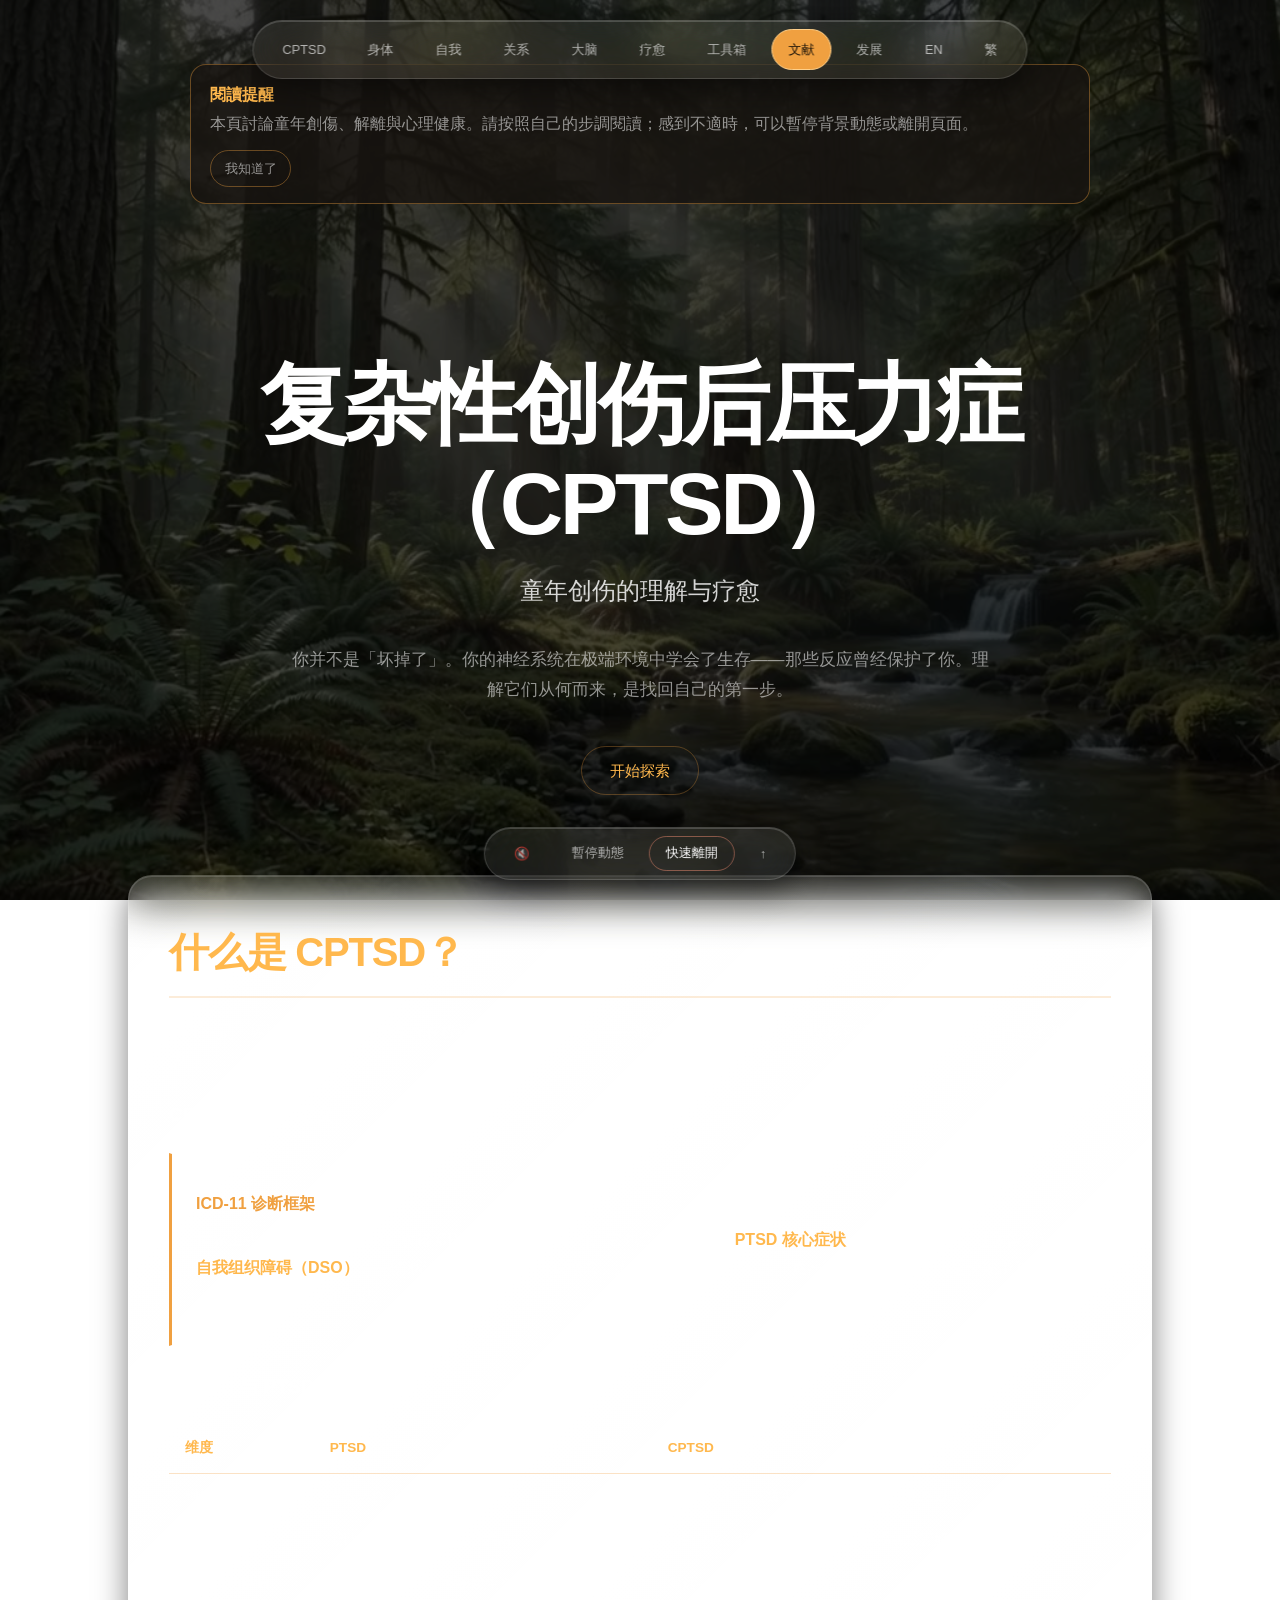
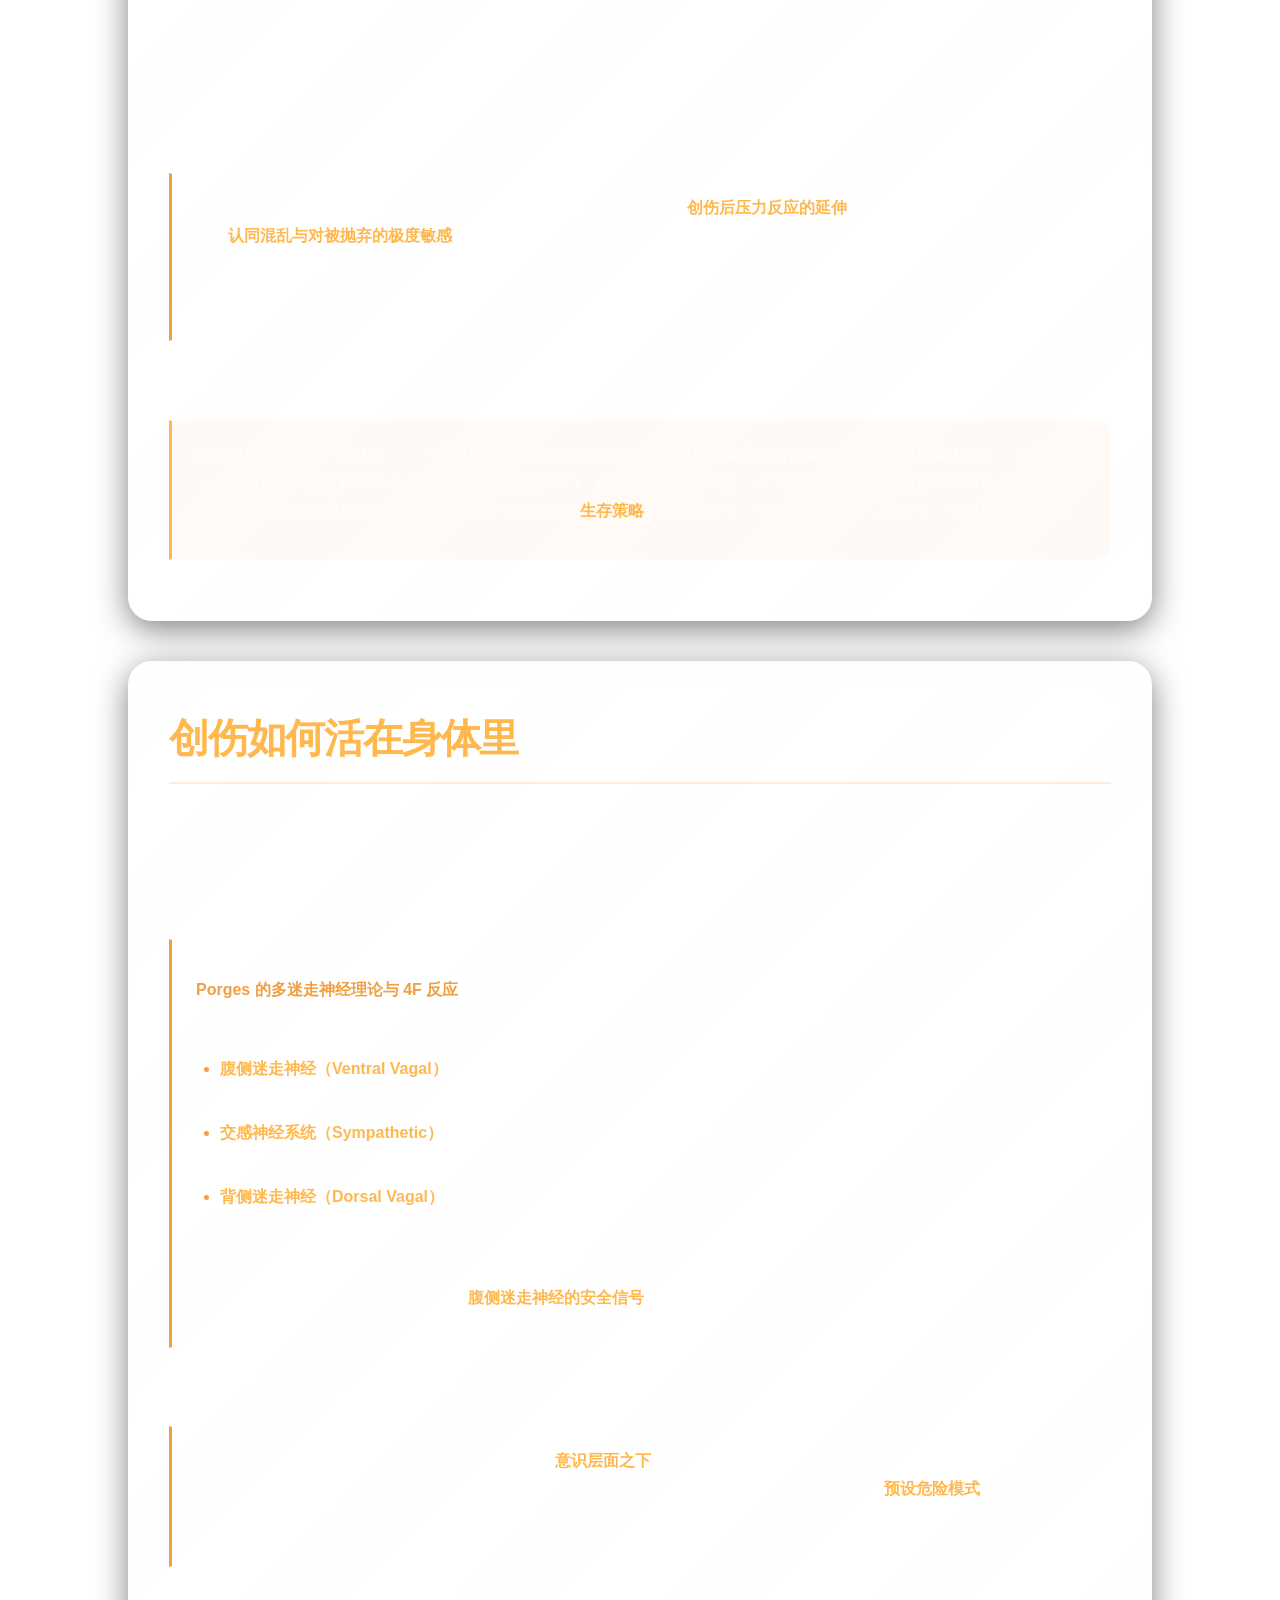
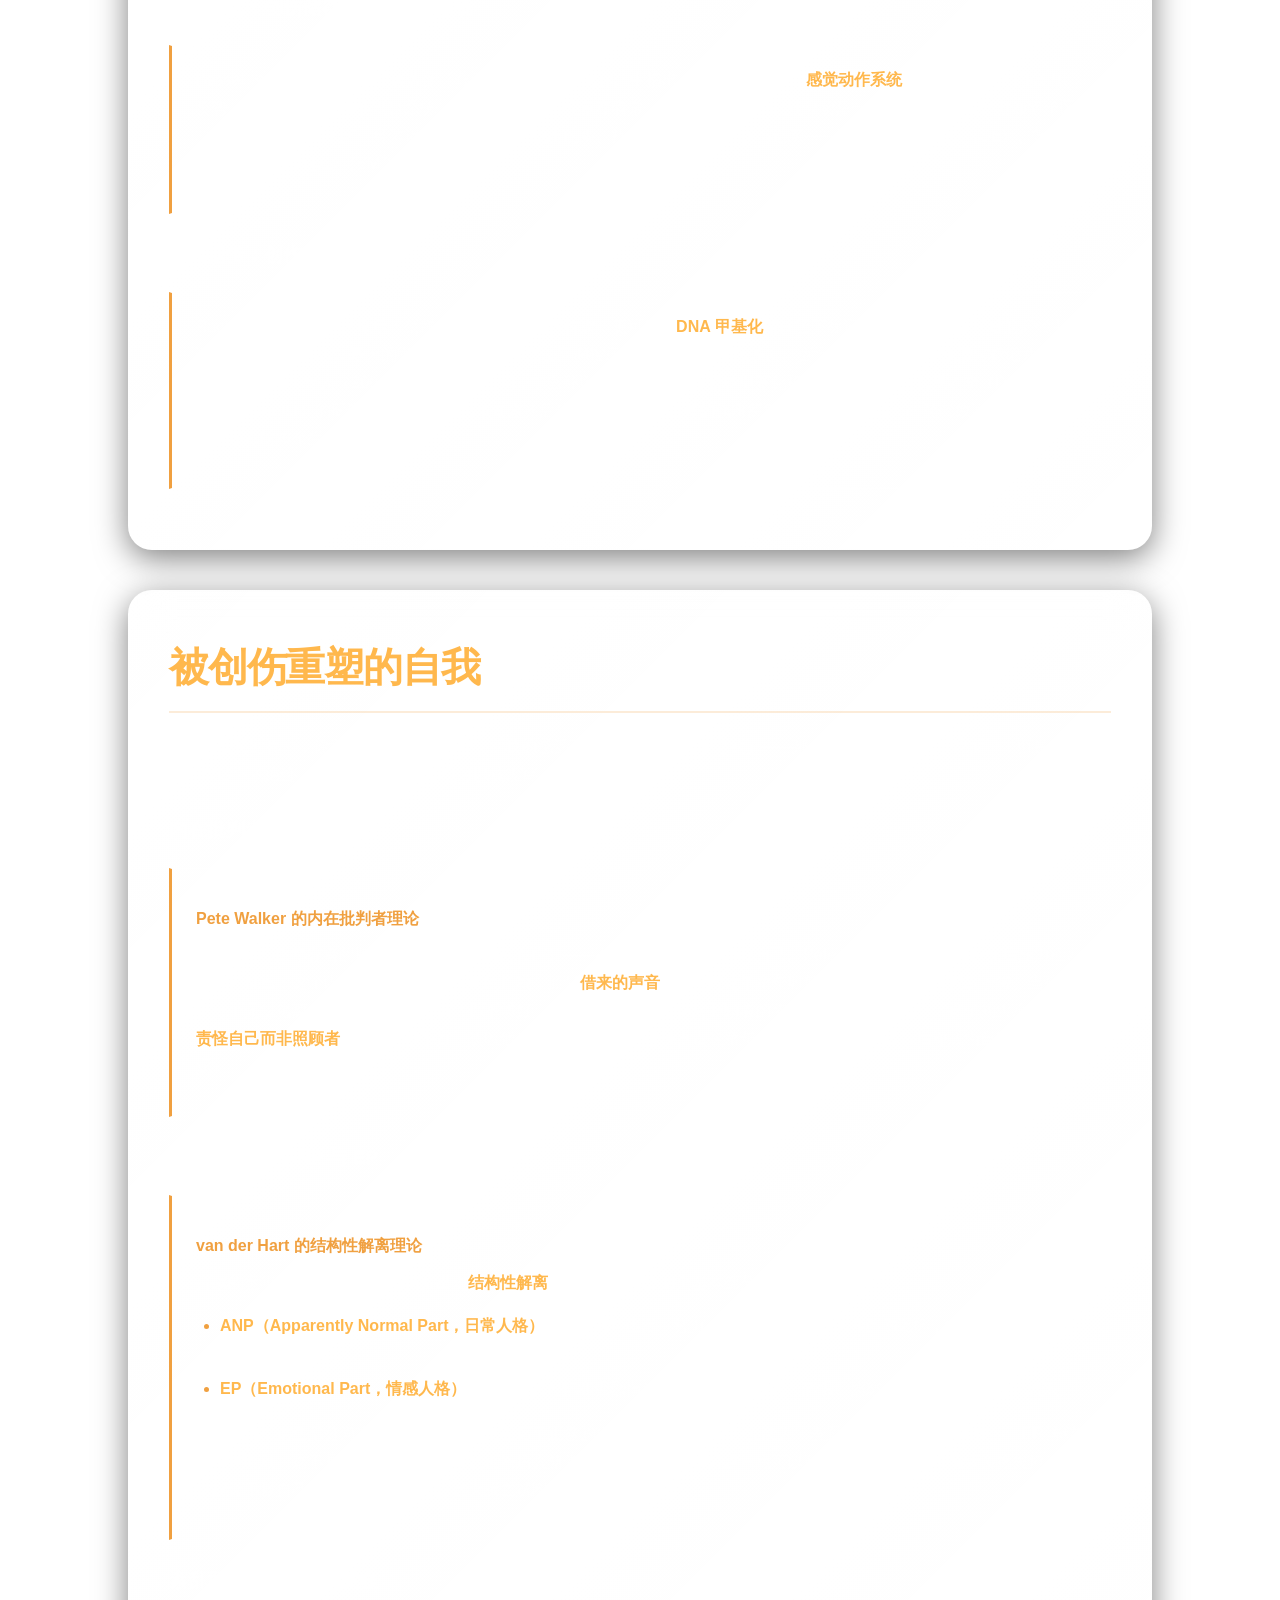
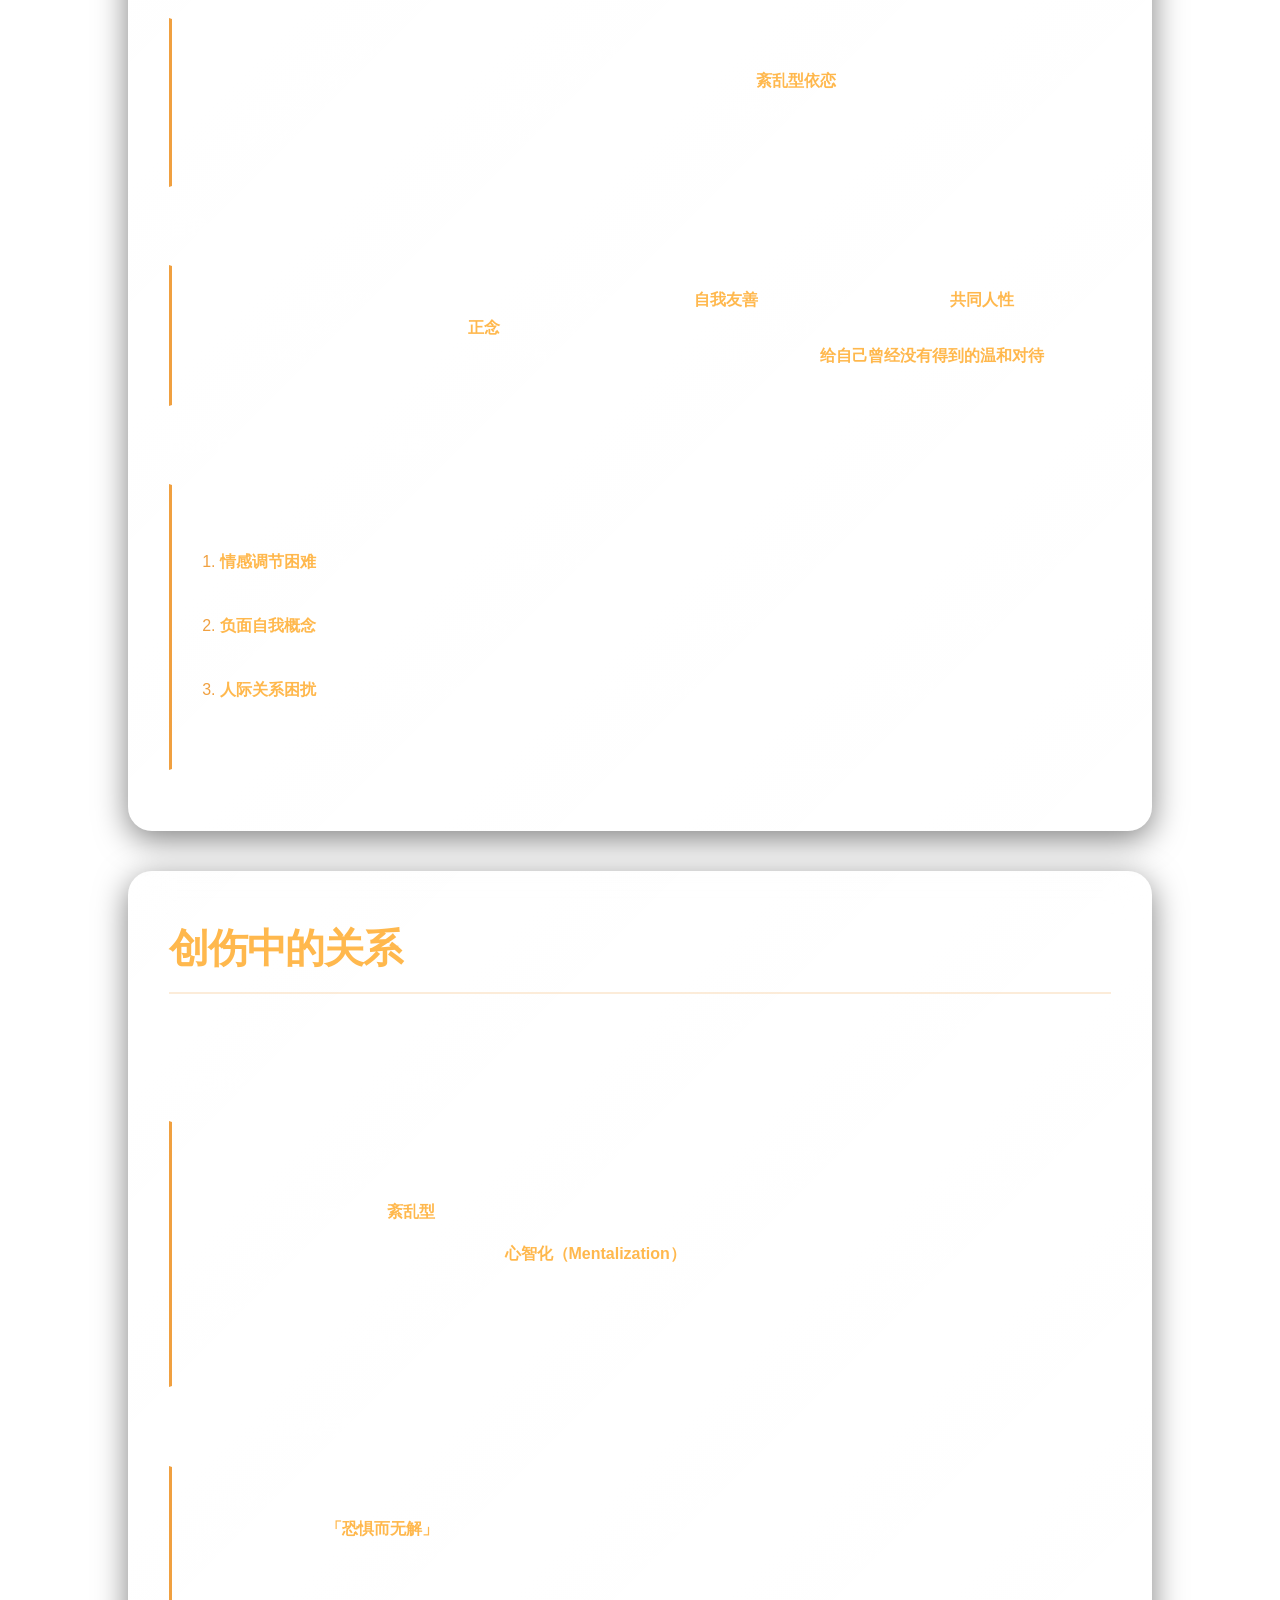
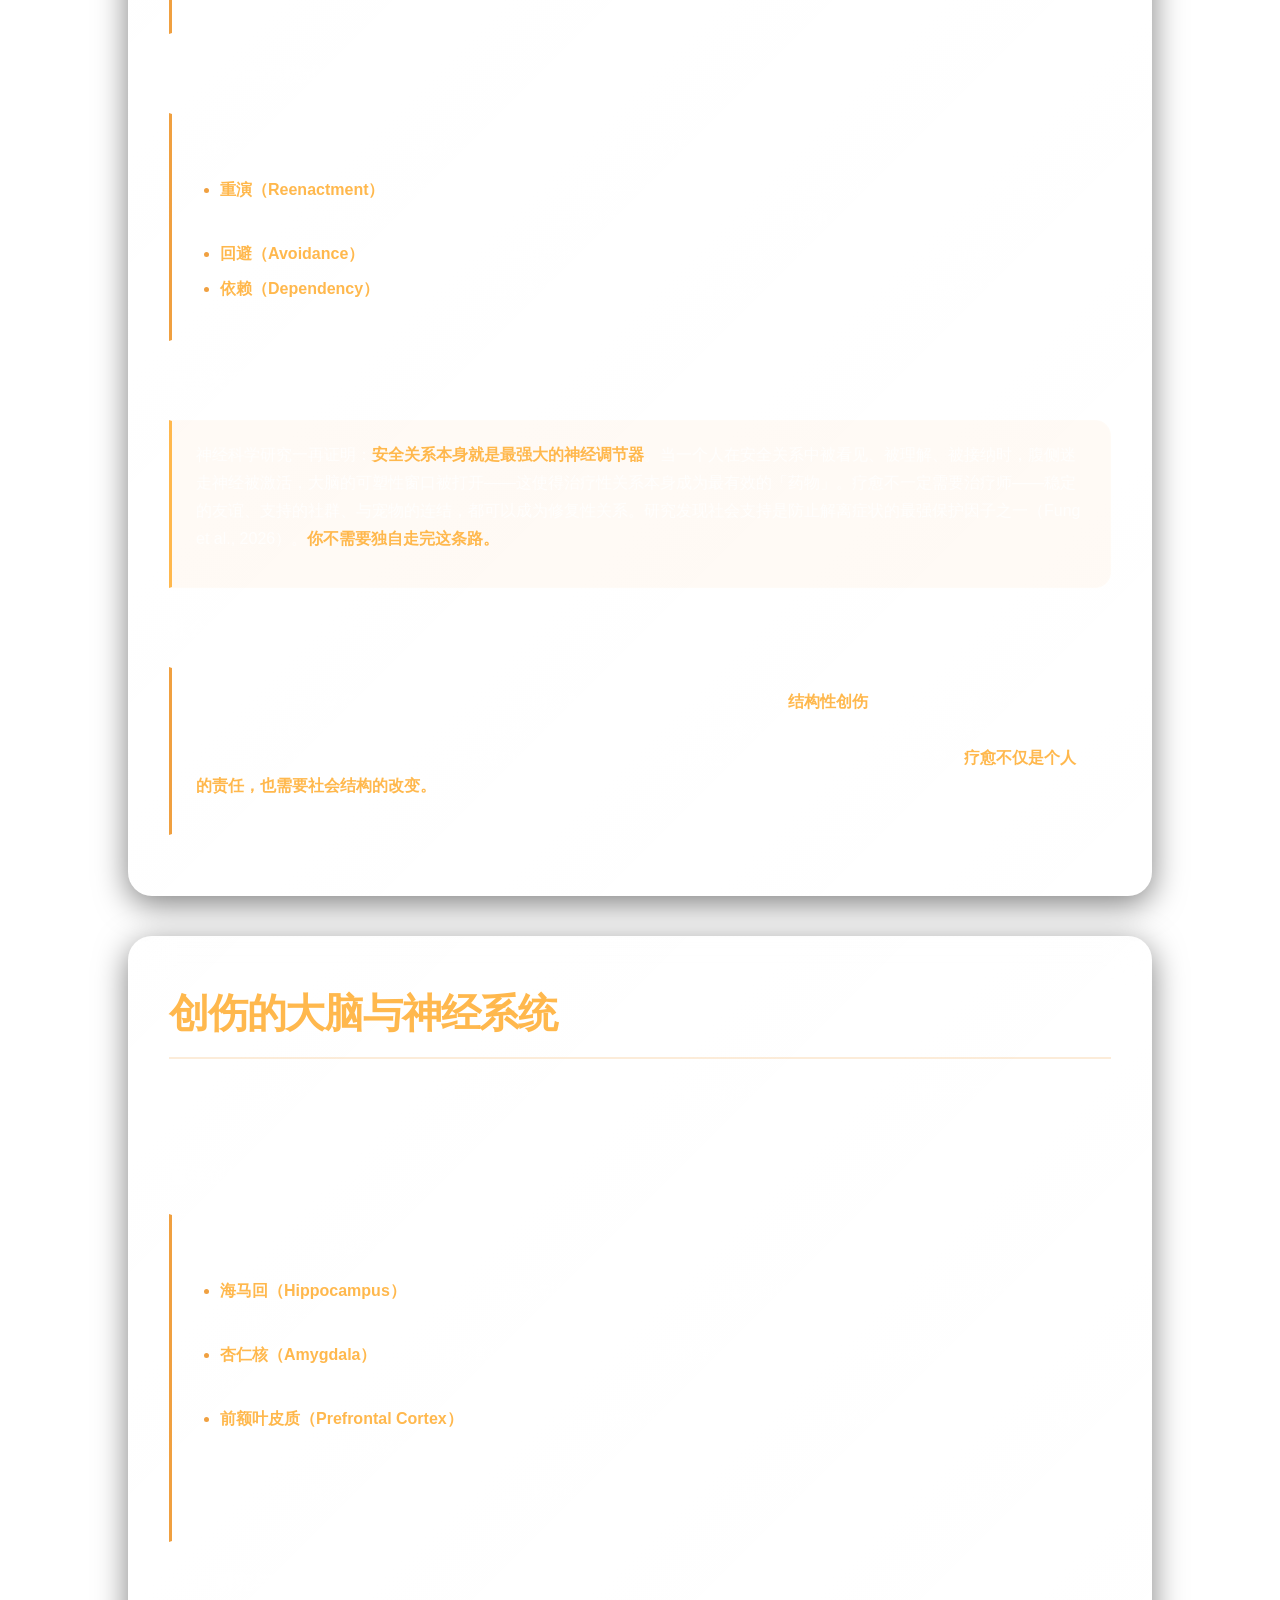
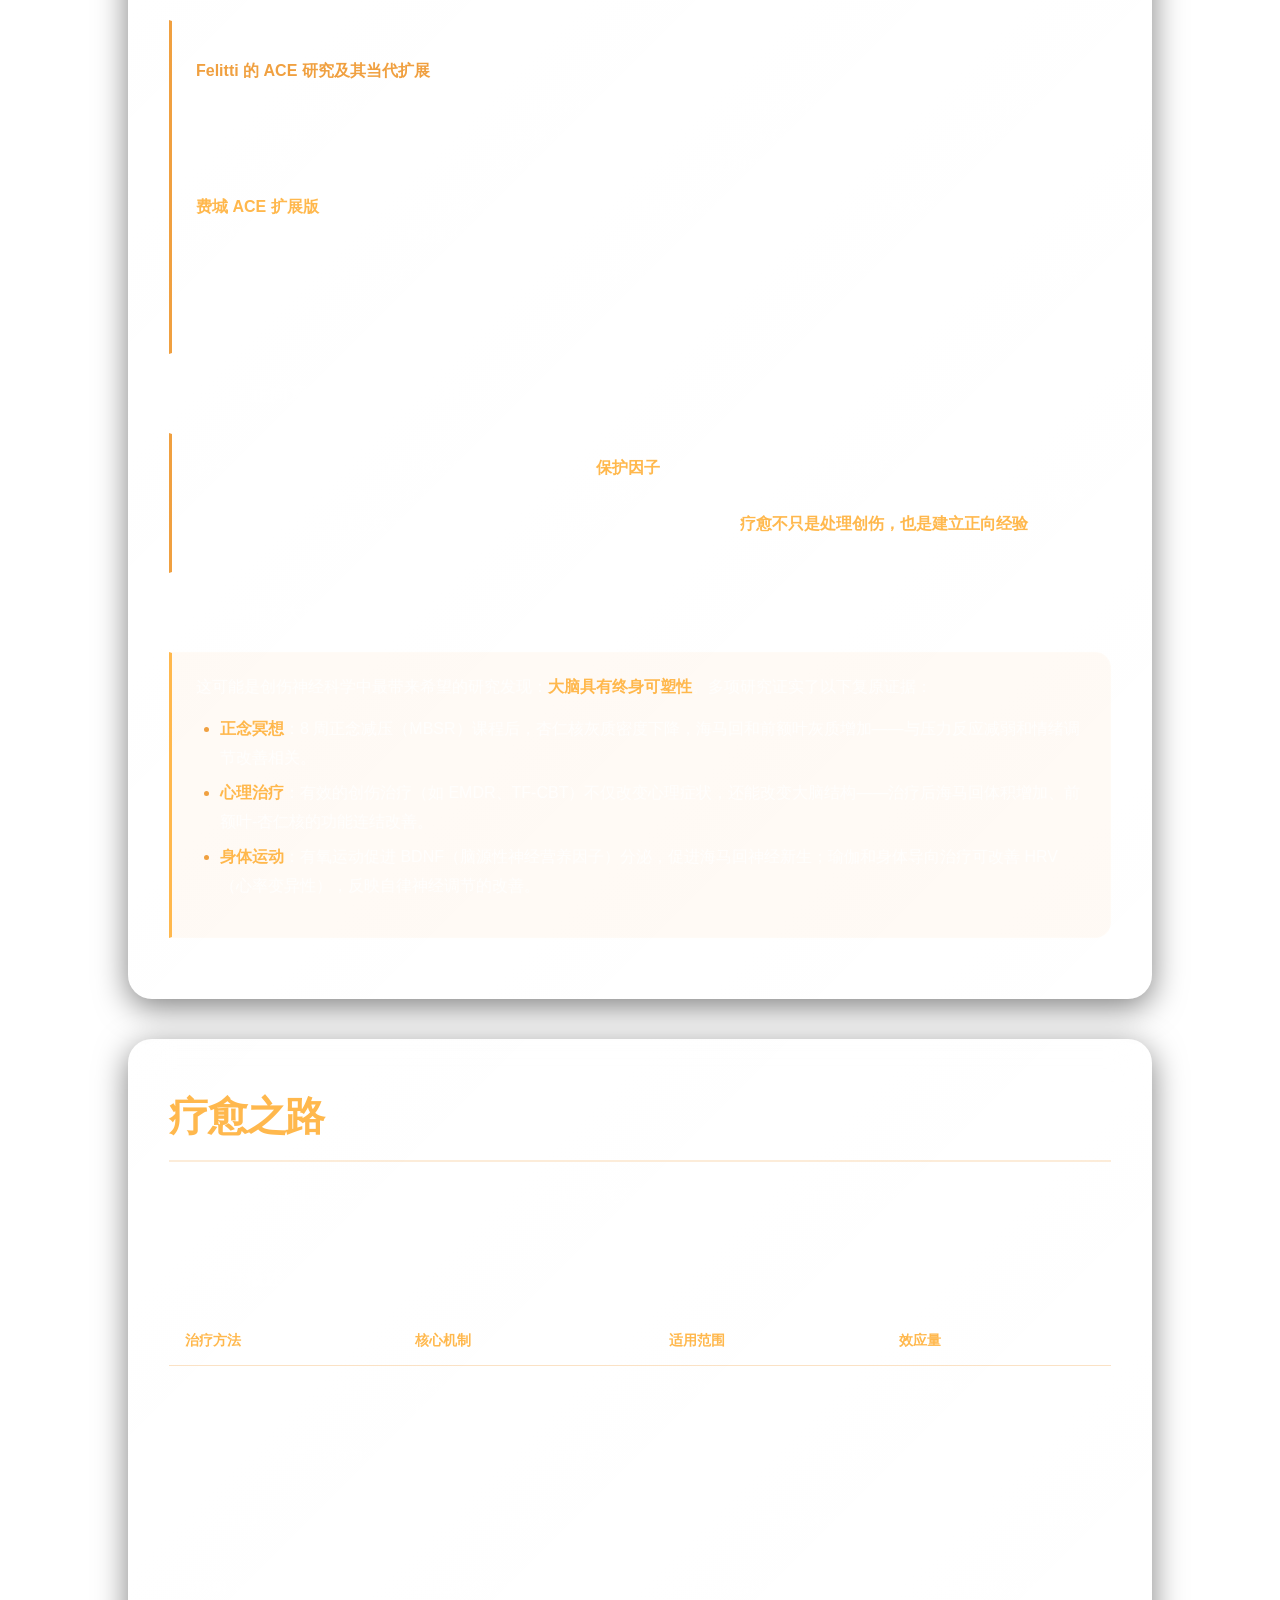
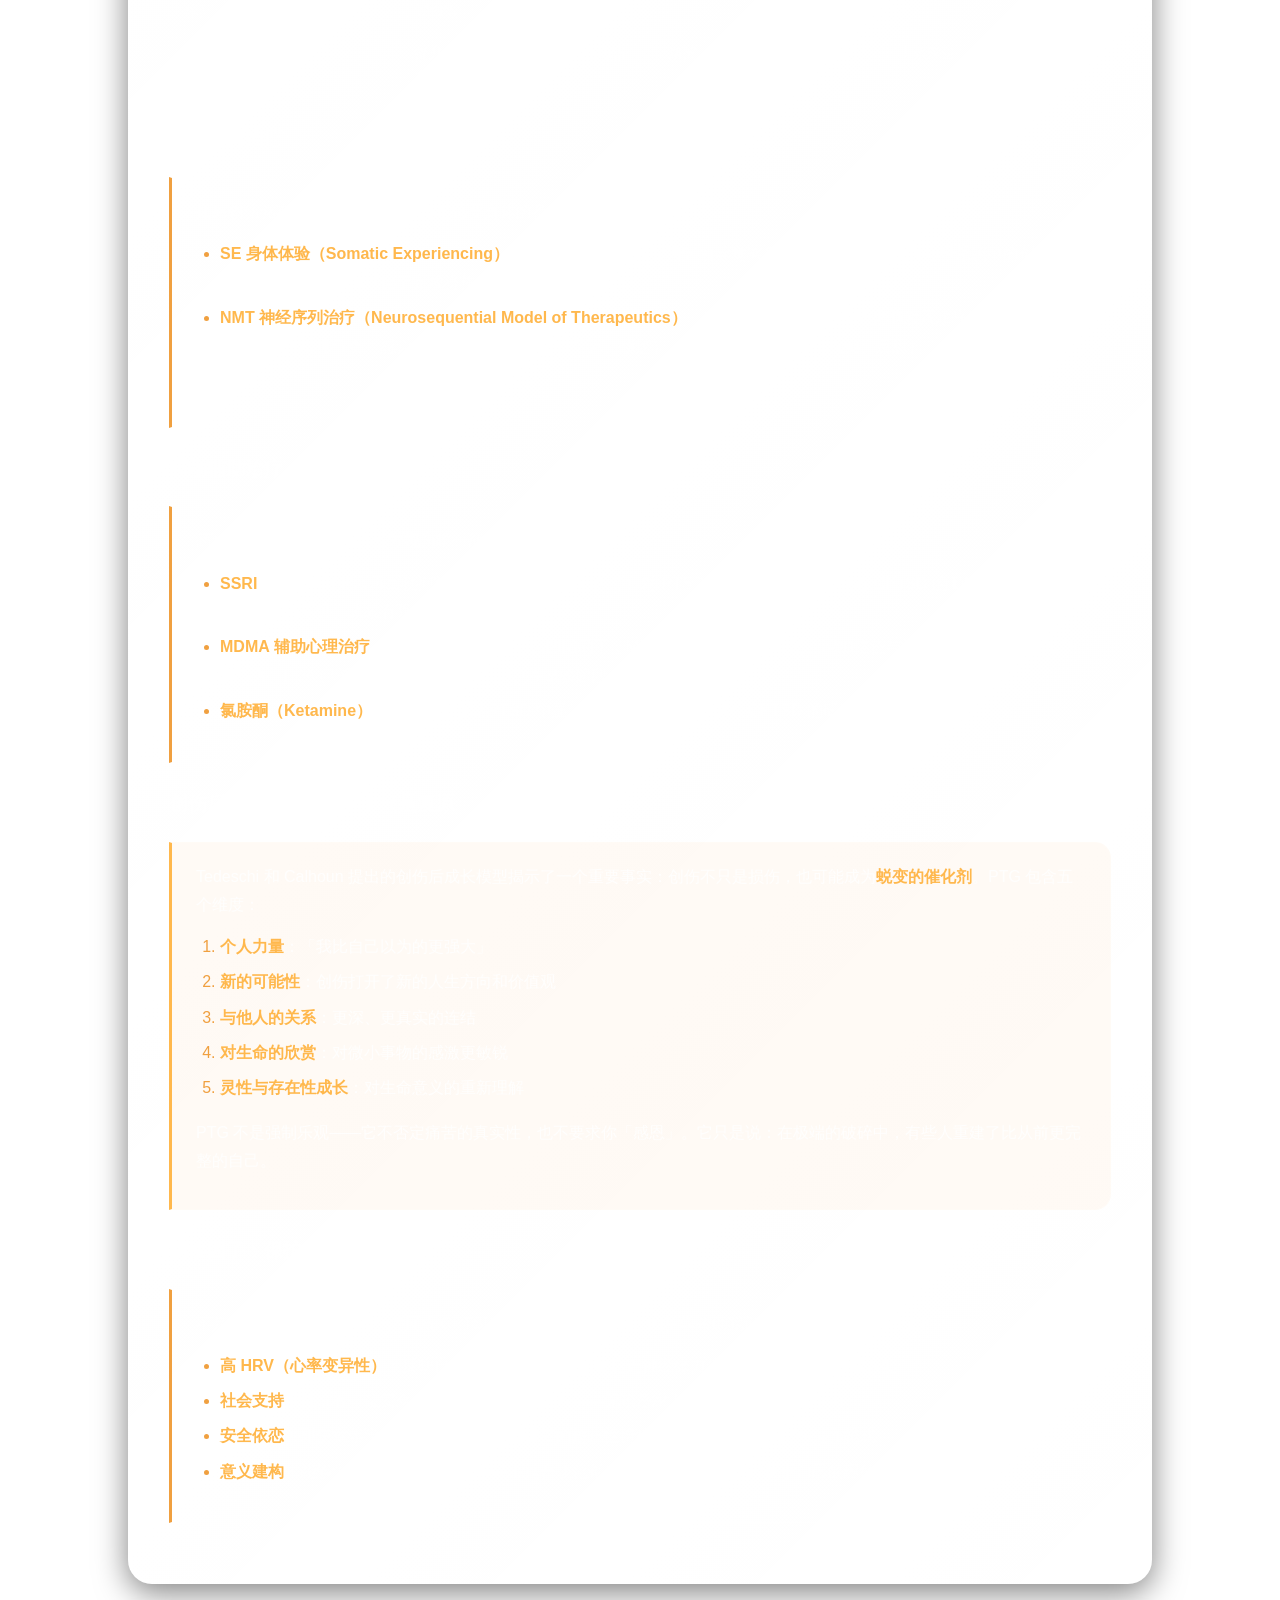
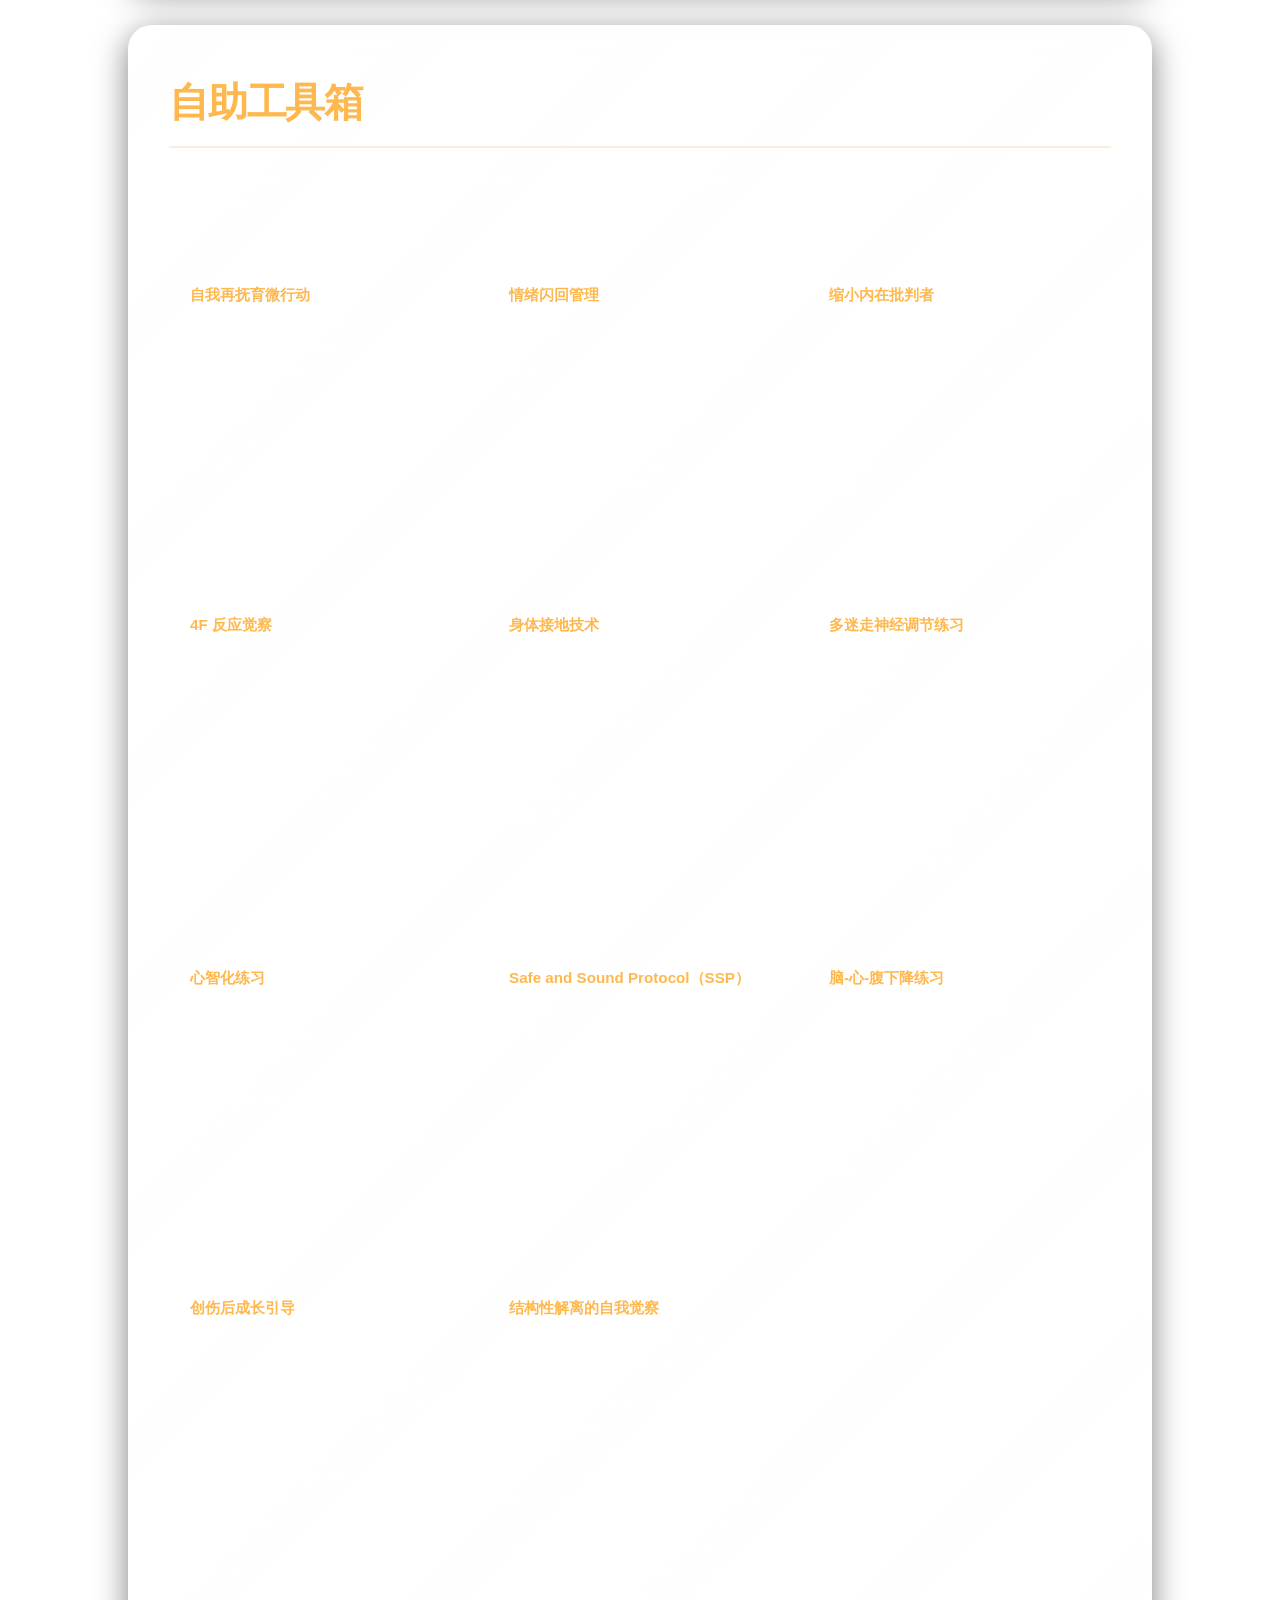
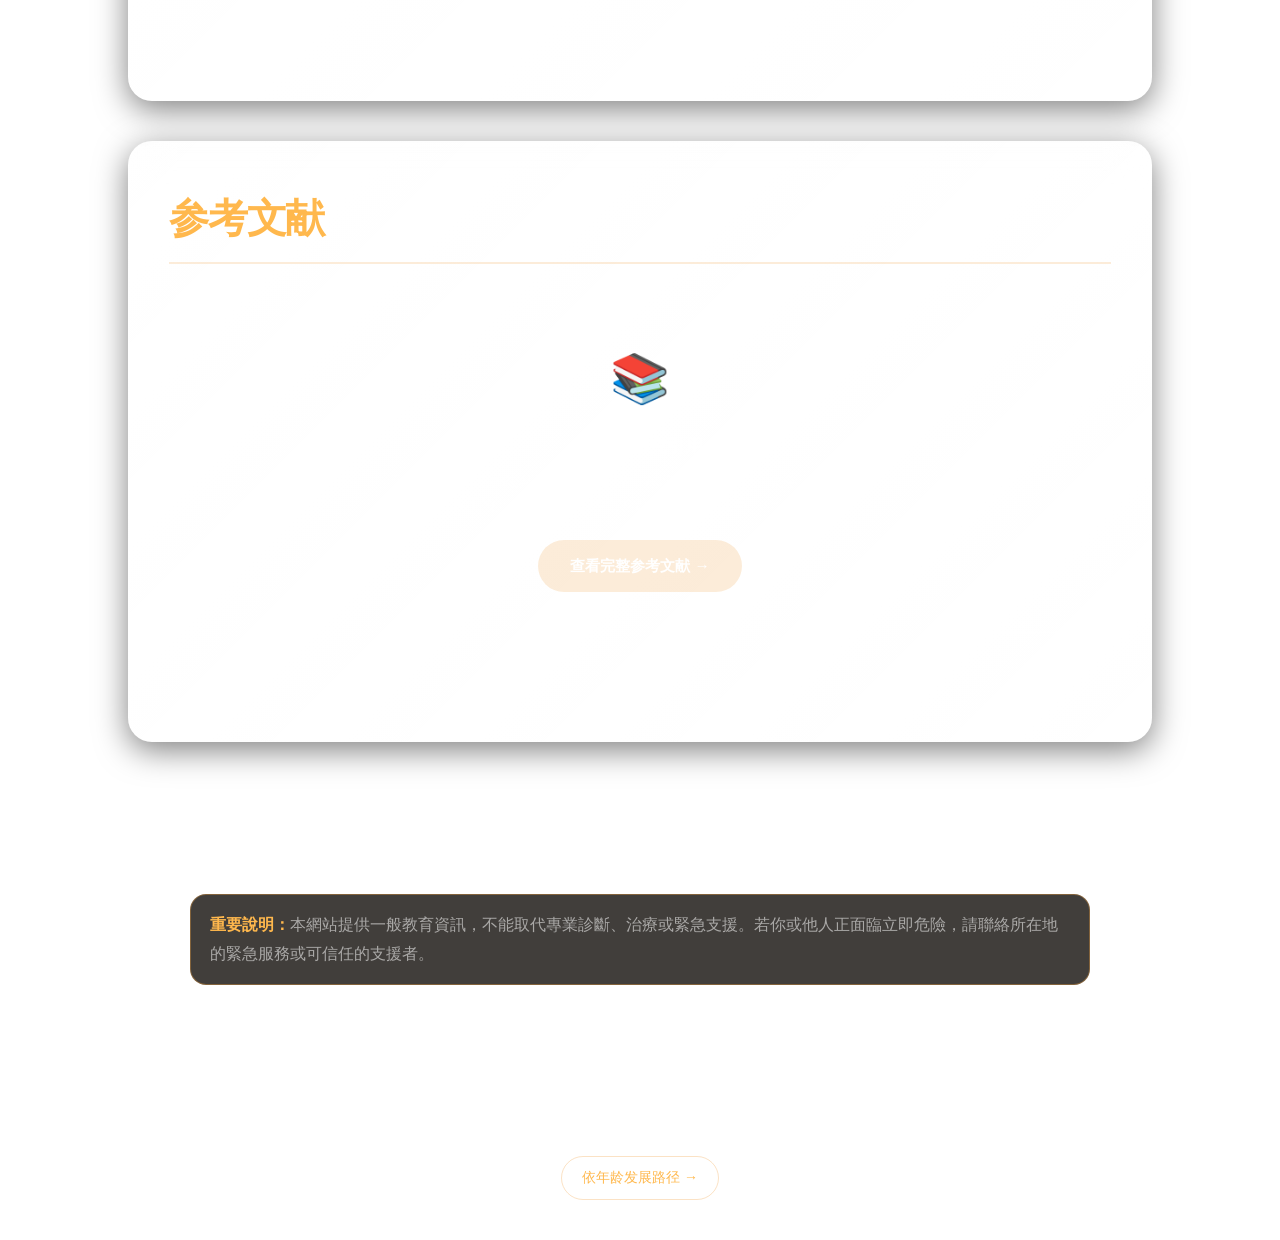
==== CPTSD childhood trauma-cn.html @ 1c5756f3 "feat: mute persistence across pages, simplified CN sub-pages, bottom bar scroll animation, lang nav " ====
<!DOCTYPE html>
<html lang="zh-CN">
<head>
<meta charset="UTF-8">
<meta name="viewport" content="width=device-width, initial-scale=1.0">
<meta name="description" content="以创伤知情方式介绍复杂性创伤后压力症、童年创伤、神经系统反应、人际关系、疗愈方法与自助工具。">
<meta name="theme-color" content="#17120d">
<meta property="og:type" content="website">
<meta property="og:title" content="CPTSD：童年创伤的理解与疗愈">
<meta property="og:description" content="关于 CPTSD 与疗愈路径的创伤知情教育指南。">
<link rel="alternate" hreflang="en" href="cptsd-en.html">
<link rel="alternate" hreflang="zh-Hant" href="CPTSD childhood trauma.html">
<link rel="alternate" hreflang="zh-Hans" href="CPTSD childhood trauma-cn.html">
<link rel="alternate" hreflang="x-default" href="index.html">
<link rel="stylesheet" href="site-enhancements.css">
<title>复杂性创伤后压力症（CPTSD）：童年创伤的理解与疗愈 | Understanding &amp; Healing Childhood Trauma</title>
<style>
/* ============================================
   Apple Liquid Glass — CPTSD
   Dark Theme + Amber Accent
   Strict blur budget: nav + §1 + §6 only
   ============================================ */

*, *::before, *::after { box-sizing: border-box; margin: 0; padding: 0; }

/* ===== Tokens ===== */
:root {
  --amber: #f0a040;
  --amber-light: #ffb84d;
  --amber-lighter: #ffc973;
  --amber-glow: rgba(240, 160, 64, 0.12);
  --amber-glow-strong: rgba(240, 160, 64, 0.2);
  --amber-border: rgba(240, 160, 64, 0.3);
  --amber-border-hover: rgba(240, 160, 64, 0.5);

  --text-primary: #ffffff;
  --text-body: rgba(255, 255, 255, 0.82);
  --text-secondary: rgba(255, 255, 255, 0.55);
  --text-muted: rgba(255, 255, 255, 0.35);

  --border-subtle: rgba(255, 255, 255, 0.08);
  --border-normal: rgba(255, 255, 255, 0.12);

  --glass-bg-blur: linear-gradient(135deg, rgba(255,255,255,0.08), rgba(255,255,255,0.03));
  --glass-bg-static: rgba(255, 255, 255, 0.04);
  --glass-border: 1px solid rgba(255, 255, 255, 0.12);

  --radius-sm: 12px;
  --radius-md: 16px;
  --radius-lg: 24px;
  --radius-xl: 28px;
  --radius-full: 9999px;

  --ease-standard: cubic-bezier(0.25, 0.1, 0.25, 1);
  --ease-spring: cubic-bezier(0.34, 1.56, 0.64, 1);

  --font-sans: -apple-system, BlinkMacSystemFont, "SF Pro Display", "SF Pro Text", "Helvetica Neue", "PingFang TC", "Microsoft JhengHei", sans-serif;
}

html { scroll-behavior: smooth; font-size: 16px; overflow-x: hidden; background: transparent; min-height: 100vh; }

/* ===== Body: deep multi-layer radial gradient ===== */
body {
  font-family: var(--font-sans);
  background: transparent !important;
  color: var(--text-body);
  line-height: 1.8;
  font-weight: 300;
  -webkit-font-smoothing: antialiased;
  -moz-osx-font-smoothing: grayscale;
  position: relative;
  overflow-x: hidden;
  min-height: 100vh;
}

/* ===== Body background video — lowest layer ===== */
.bg-video {
  position: fixed;
  top: 0;
  left: 0;
  width: 100vw;
  height: 100vh;
  object-fit: cover;
  z-index: -9999;
  opacity: 1;
  filter: brightness(0.45);
  pointer-events: none;
}

.bg-overlay {
  position: fixed;
  top: 0;
  left: 0;
  width: 100vw;
  height: 100vh;
  z-index: -9998;
  background: rgba(0, 0, 0, 0.35);
  pointer-events: none;
}

/* ===== Overflow protection ===== */
p, li, td, th, blockquote { overflow-wrap: break-word; word-break: break-word; }
img, iframe, table, pre, code { max-width: 100%; height: auto; }

/* ===== Skip to content ===== */
.skip-to-content {
  position: absolute; top: -100%; left: 16px;
  background: var(--amber); color: #0a0f1a;
  padding: 8px 16px; border-radius: var(--radius-sm);
  font-weight: 600; z-index: 1000;
  transition: top 0.15s var(--ease-standard);
}
.skip-to-content:focus { top: 12px; }

/* ===== Floating Nav — iOS Liquid Glass pill buttons (blur #1) ===== */
.floating-nav {
  position: fixed;
  top: 20px;
  left: 50%;
  transform: translateX(-50%);
  display: flex;
  gap: 8px;
  z-index: 100;
  padding: 8px 12px;
  background: rgba(255, 255, 255, 0.08);
  backdrop-filter: blur(20px) saturate(160%);
  -webkit-backdrop-filter: blur(20px) saturate(160%);
  border: 1px solid rgba(255, 255, 255, 0.15);
  border-radius: 9999px;
  box-shadow: 
    0 8px 32px rgba(0, 0, 0, 0.5),
    inset 0 1px 0 rgba(255, 255, 255, 0.18);
  animation: navFloatIn 0.8s cubic-bezier(0.34, 1.56, 0.64, 1) both;
  animation-delay: 0.2s;
}

.nav-pill {
  display: flex;
  align-items: center;
  justify-content: center;
  padding: 8px 16px;
  font-size: 0.8rem;
  font-weight: 500;
  color: rgba(255, 255, 255, 0.65);
  text-decoration: none;
  white-space: nowrap;
  border-radius: 9999px;
  background: transparent;
  border: 1px solid transparent;
  transition: 
    color 0.2s ease,
    background 0.25s ease,
    border-color 0.25s ease,
    transform 0.15s cubic-bezier(0.34, 1.56, 0.64, 1);
}

.nav-pill:hover {
  color: #ffffff;
  background: rgba(255, 255, 255, 0.1);
  border-color: rgba(240, 160, 64, 0.3);
  transform: scale(1.05);
}

.nav-pill:active {
  transform: scale(0.95);
}

.nav-pill.active {
  color: var(--amber-light);
  background: rgba(240, 160, 64, 0.15);
  border-color: rgba(240, 160, 64, 0.4);
}

/* ===== Main container ===== */
.main {
  max-width: 56rem;
  margin: 0 auto;
  padding: 3rem 2rem 6rem 2rem;
  position: relative;
  z-index: 1;
}

/* ===== Hero (no backdrop-filter) ===== */
.hero {
  text-align: center;
  padding: 8rem 0 5rem 0;
  animation: fadeInUp 0.6s ease both;
}

.hero h1 {
  font-size: clamp(2.8rem, 7vw, 5.5rem);
  font-weight: 700;
  letter-spacing: -0.04em;
  color: var(--text-primary);
  margin-bottom: 1rem;
  line-height: 1.12;
}

.hero .hero-sub {
  font-size: clamp(1.15rem, 3.5vw, 1.5rem);
  color: var(--text-body);
  font-weight: 400;
  margin-bottom: 2rem;
}

.hero .hero-intro {
  font-size: 1.0625rem;
  color: var(--text-secondary);
  max-width: 44rem;
  margin: 0 auto 2.5rem;
  line-height: 1.8;
}

.hero .hero-cta {
  display: inline-block;
  color: var(--amber-light);
  text-decoration: none;
  font-weight: 500;
  font-size: 0.95rem;
  padding: 0.625rem 1.75rem;
  border: 1px solid var(--amber-border);
  border-radius: var(--radius-full);
  transition: background 0.2s, border-color 0.2s, transform 0.2s var(--ease-spring);
}

.hero .hero-cta:hover {
  background: rgba(240, 160, 64, 0.1);
  border-color: var(--amber-border-hover);
  transform: scale(1.04);
}

/* ===== Glass panel with backdrop-filter (blur #2 & #3: §1 & §6) ===== */
.glass-panel-blur {
  background: linear-gradient(135deg, rgba(255,255,255,0.08), rgba(255,255,255,0.03));
  backdrop-filter: blur(20px) saturate(160%);
  -webkit-backdrop-filter: blur(20px) saturate(160%);
  border: 1px solid rgba(255, 255, 255, 0.12);
  border-radius: 24px;
  box-shadow: 0 8px 32px rgba(0,0,0,0.5), inset 0 1px 0 rgba(255,255,255,0.15);
  padding: 2.5rem;
  margin-bottom: 2.5rem;
  transition: transform 0.2s var(--ease-spring), box-shadow 0.3s ease, border-color 0.3s ease;
  will-change: transform;
}
.glass-panel-blur:hover {
  transform: translateY(-2px);
  border-color: var(--amber-border);
  box-shadow: 0 12px 40px rgba(0,0,0,0.55), inset 0 1px 0 rgba(255,255,255,0.15);
}

/* ===== Glass panel without backdrop-filter (static) ===== */
.glass-panel-static {
  background: rgba(255, 255, 255, 0.04);
  border: 1px solid rgba(255, 255, 255, 0.1);
  border-radius: 24px;
  box-shadow: 0 4px 24px rgba(0,0,0,0.3);
  padding: 2.5rem;
  margin-bottom: 2.5rem;
  transition: transform 0.2s var(--ease-spring), box-shadow 0.3s ease, border-color 0.3s ease;
  will-change: transform;
}
.glass-panel-static:hover {
  transform: translateY(-2px);
  border-color: var(--amber-border);
  box-shadow: 0 8px 32px rgba(0,0,0,0.4);
}
.glass-panel-static:active { transform: scale(0.98); }
.glass-panel-blur:active { transform: scale(0.98); }

/* ===== Section headings ===== */
section {
  position: relative;
  z-index: 1;
}

section h2 {
  font-size: clamp(1.8rem, 4vw, 2.5rem);
  font-weight: 600;
  letter-spacing: -0.03em;
  color: var(--amber-light);
  margin-bottom: 1.25rem;
  padding-bottom: 0.5rem;
  border-bottom: 2px solid var(--amber-glow-strong);
}

section h3 {
  font-size: 1.2rem;
  font-weight: 600;
  color: var(--text-primary);
  margin: 1.5rem 0 0.75rem 0;
}

section h4 {
  font-size: 1rem;
  font-weight: 600;
  color: var(--amber);
  margin: 1rem 0 0.5rem 0;
}

section p {
  margin-bottom: 0.9rem;
  color: var(--text-body);
  line-height: 1.75;
}

section ul, section ol {
  margin: 0.75rem 0 1rem 1.5rem;
  color: var(--text-body);
}
section li { margin-bottom: 0.4rem; }
section li::marker { color: var(--amber); }

/* ===== Concept box ===== */
.concept-box {
  background: rgba(255, 255, 255, 0.03);
  border: 1px solid rgba(255, 255, 255, 0.08);
  border-left: 3px solid var(--amber);
  border-radius: 0 var(--radius-md) var(--radius-md) 0;
  padding: 1.25rem 1.5rem;
  margin: 1.25rem 0;
}
.concept-box strong { color: var(--amber-light); }

.highlight-box {
  border-left-color: var(--amber-light);
  background: rgba(240, 160, 64, 0.05);
}

/* ===== Table ===== */
.table-wrap { overflow-x: auto; margin: 1.25rem 0; }
table {
  width: 100%;
  border-collapse: collapse;
  font-size: 0.9rem;
  color: var(--text-body);
}
thead th {
  text-align: left;
  padding: 0.75rem 1rem;
  border-bottom: 1px solid var(--amber-border);
  color: var(--amber-light);
  font-weight: 600;
  font-size: 0.85rem;
  white-space: nowrap;
}
tbody td {
  padding: 0.65rem 1rem;
  border-bottom: 1px solid rgba(255, 255, 255, 0.06);
  vertical-align: top;
  line-height: 1.55;
}
tbody tr:hover td { background: rgba(255, 255, 255, 0.02); }

/* ===== Toolkit grid ===== */
.toolkit-grid {
  display: grid;
  grid-template-columns: repeat(auto-fill, minmax(240px, 1fr));
  gap: 1rem;
  margin: 1.25rem 0;
}

.toolkit-card {
  background: rgba(255, 255, 255, 0.04);
  border: 1px solid rgba(255, 255, 255, 0.08);
  border-radius: var(--radius-md);
  padding: 1.25rem;
  transition: transform 0.2s var(--ease-spring), box-shadow 0.3s ease, border-color 0.3s ease;
  will-change: transform;
}
.toolkit-card:hover {
  transform: translateY(-2px);
  border-color: var(--amber-border);
  box-shadow: 0 8px 24px rgba(0,0,0,0.35);
}
.toolkit-card h4 {
  color: var(--amber-light);
  margin-bottom: 0.4rem;
  font-size: 0.95rem;
}
.toolkit-card p {
  font-size: 0.875rem;
  color: var(--text-secondary);
  line-height: 1.65;
}

/* ===== References section ===== */
.ref-category-badge {
  display: inline-block;
  background: var(--amber-glow-strong);
  border: 1px solid var(--amber-border);
  border-radius: var(--radius-full);
  padding: 0.2rem 0.85rem;
  font-size: 0.75rem;
  font-weight: 600;
  color: var(--amber-light);
  margin-bottom: 0.75rem;
}

.ref-teaser {
  background: rgba(255,255,255,0.03);
  border: 1px solid rgba(255,255,255,0.08);
  border-radius: var(--radius-lg);
  padding: 2.5rem;
  text-align: center;
  margin: 2rem 0;
}
.ref-teaser p { color: var(--text-secondary); }
.ref-teaser .ref-link-btn {
  display: inline-block;
  background: var(--amber-glow-strong);
  color: #fff;
  padding: 0.75rem 2rem;
  border-radius: var(--radius-full);
  text-decoration: none;
  font-weight: 600;
  font-size: 0.95rem;
  transition: transform 0.2s var(--ease-spring), box-shadow 0.2s;
}
.ref-teaser .ref-link-btn:hover {
  transform: scale(1.04);
  box-shadow: 0 4px 16px var(--amber-glow-strong);
}

/* ===== Footer ===== */
.site-footer {
  max-width: 56rem;
  margin: 0 auto;
  padding: 2.5rem 2rem;
  text-align: center;
  border-top: 1px solid rgba(255, 255, 255, 0.08);
  position: relative;
  z-index: 1;
}

.site-footer p {
  color: var(--text-muted);
  font-size: 0.82rem;
  margin-bottom: 0.4rem;
}

.site-footer .footer-sub-link {
  display: inline-block;
  margin-top: 1rem;
  color: var(--amber-light);
  text-decoration: none;
  font-size: 0.875rem;
  font-weight: 500;
  padding: 0.5rem 1.25rem;
  border: 1px solid var(--amber-border);
  border-radius: var(--radius-full);
  transition: background 0.2s, transform 0.2s var(--ease-spring);
}
.site-footer .footer-sub-link:hover {
  background: rgba(240, 160, 64, 0.1);
  transform: scale(1.04);
}

/* ===== Entry animation ===== */
@keyframes fadeInUp {
  from { opacity: 0; transform: translateY(20px); }
  to   { opacity: 1; transform: translateY(0); }
}

/* ===== Nav float-in animation ===== */
@keyframes navFloatIn {
  0% {
    opacity: 0;
    transform: translateX(-50%) translateY(-24px);
  }
  60% {
    opacity: 1;
    transform: translateX(-50%) translateY(4px);
  }
  100% {
    opacity: 1;
    transform: translateX(-50%) translateY(0);
  }
}
@keyframes navFloatInBottom {
  0% {
    opacity: 0;
    transform: translateX(-50%) translateY(24px);
  }
  60% {
    opacity: 1;
    transform: translateX(-50%) translateY(-4px);
  }
  100% {
    opacity: 1;
    transform: translateX(-50%) translateY(0);
  }
}


.hero                         { animation: fadeInUp 0.6s ease both; }
#what-is-cptsd               { animation: fadeInUp 0.6s ease both 0.08s; }
#trauma-in-body              { animation: fadeInUp 0.6s ease both 0.16s; }
#reshaped-self               { animation: fadeInUp 0.6s ease both 0.24s; }
#trauma-relationships        { animation: fadeInUp 0.6s ease both 0.32s; }
#trauma-brain                { animation: fadeInUp 0.6s ease both 0.40s; }
#healing-path                { animation: fadeInUp 0.6s ease both 0.48s; }
#toolkit                     { animation: fadeInUp 0.6s ease both 0.56s; }
#references                  { animation: fadeInUp 0.6s ease both 0.64s; }

/* ===== Responsive ===== */
@media (min-width: 1400px) {
  .main { max-width: 90rem; }
}
@media (min-width: 1200px) and (max-width: 1399px) {
  .main { max-width: 68rem; }
}
@media (max-width: 1024px) {
  .main { max-width: 100%; padding: 2rem 1.5rem 5rem 1.5rem; }
  .floating-nav { padding: 6px 10px; gap: 4px; }
}
@media (max-width: 768px) {
  .main { padding: 1.5rem 1rem 4rem 1rem; }
  .hero { padding: 4rem 0 3.5rem 0; }
  .hero h1 { font-size: clamp(1.8rem, 8vw, 3rem); }
  .glass-panel-blur, .glass-panel-static { padding: 1.5rem; }
  .floating-nav { padding: 6px 10px; gap: 2px; }
  .nav-pill { font-size: 0.68rem; padding: 6px 10px; }
  .toolkit-grid { grid-template-columns: 1fr; }
}
@media (max-width: 480px) {
  .main { max-width: 100%; padding: 1.5rem 0.75rem 3rem 0.75rem; }
  .glass-panel-blur, .glass-panel-static { padding: 1.25rem; border-radius: var(--radius-md); }
  section h2 { font-size: 1.4rem; }
  .floating-nav { padding: 5px 8px; gap: 1px; }
  .nav-pill { font-size: 0.62rem; padding: 5px 8px; }
}

/* ===== Accessibility ===== */
@media (prefers-reduced-motion: reduce) {
  .bg-video { display: none; }
  .bg-overlay { display: none; }
  body { background: #0a0e1a; }
  *, *::before, *::after {
    animation-duration: 0.01ms !important;
    animation-iteration-count: 1 !important;
    transition-duration: 0.01ms !important;
  }
}
@media (prefers-reduced-transparency: reduce) {
  .glass-panel-blur, .glass-panel-static, .floating-nav, .toolkit-card {
    background: rgba(20, 20, 35, 0.95);
    backdrop-filter: none;
    -webkit-backdrop-filter: none;
  }
}

/* ===== Print ===== */
@media print {
  body::before, .care-controls, .floating-nav { display: none !important; }
  body { background: #fff; color: #1a1a2e; }
  .main { padding-top: 1rem; }
  .glass-panel-blur, .glass-panel-static, .toolkit-card {
    background: #f8f8fa; backdrop-filter: none; -webkit-backdrop-filter: none;
    border: 1px solid #ddd; box-shadow: none; break-inside: avoid;
  }
  section h2 { color: #c87a28; border-bottom-color: #ddd; }
}
</style>
</head>
<body>

<video class="bg-video" autoplay loop playsinline muted preload="auto" poster="background-poster.jpg" aria-hidden="true">
  <source src="background.mp4" type="video/mp4">
</video>
<div class="bg-overlay"></div>

<a href="#main-content" class="skip-to-content">跳至主要内容</a>

<!-- ===== Floating Nav — iOS Liquid Glass pill buttons ===== -->
<nav class="floating-nav" aria-label="章节导航">
  <a href="#what-is-cptsd" class="nav-pill" title="认识 CPTSD">CPTSD</a>
  <a href="#trauma-in-body" class="nav-pill" title="创伤与身体">身体</a>
  <a href="#reshaped-self" class="nav-pill" title="创伤重塑的自我">自我</a>
  <a href="#trauma-relationships" class="nav-pill" title="创伤中的关系">关系</a>
  <a href="#trauma-brain" class="nav-pill" title="创伤的大脑">大脑</a>
  <a href="#healing-path" class="nav-pill" title="疗愈之路">疗愈</a>
  <a href="#toolkit" class="nav-pill" title="自助工具箱">工具箱</a>
  <a href="#references" class="nav-pill" title="参考文献">文献</a>
  <a href="development-cn.html" class="nav-pill" title="童年创伤的发展路径">发展</a>
  <button class="nav-pill mute-btn" type="button" onclick="toggleMute()" aria-label="背景音效已静音" aria-pressed="false" title="背景音效已静音">&#x1F507;</button>
  <a href="cptsd-en.html" class="nav-pill lang-switch" title="English version">EN</a>
  <a href="CPTSD childhood trauma.html" class="nav-pill lang-switch" title="繁體版">繁</a>
</nav>

<!-- ===== Main Content ===== -->
<div class="main" id="main-content">

<!-- ===== Hero (no blur) ===== -->
<div class="hero">
  <h1>复杂性创伤后压力症（CPTSD）</h1>
  <p class="hero-sub">童年创伤的理解与疗愈</p>
  <p class="hero-intro">
    你并不是「坏掉了」。你的神经系统在极端环境中学会了生存——那些反应曾经保护了你。理解它们从何而来，是找回自己的第一步。
  </p>
  <a href="#what-is-cptsd" class="hero-cta">开始探索</a>
</div>

<!-- ========== §1 什么是 CPTSD (blur #2) ========== -->
<section id="what-is-cptsd" class="glass-panel-blur">
  <h2>什么是 CPTSD？</h2>

  <p>你并不是「坏掉了」。你的神经系统在极端环境中学会了生存——那些反应曾经保护了你。理解它们从何而来，是找回自己的第一步。</p>

  <h3>CPTSD 的核心定义</h3>

  <div class="concept-box">
    <h4>ICD-11 诊断框架</h4>
    <p>世界卫生组织在 ICD-11 中首次将 CPTSD 列为独立诊断。它包含两大核心：<strong>PTSD 核心症状</strong>（再体验、回避、过度警觉）加上<strong>自我组织障碍（DSO）</strong>——情感调节困难、负面自我概念、人际关系困扰。这不是「更严重的 PTSD」，而是长期重复创伤在人格层面留下的深刻印记。</p>
  </div>

  <h3>CPTSD 与 PTSD 的关键差异</h3>

  <div class="table-wrap">
    <table>
      <thead><tr><th>维度</th><th>PTSD</th><th>CPTSD</th></tr></thead>
      <tbody>
        <tr><td>创伤本质</td><td>单次事件（车祸、天灾、袭击）</td><td>长期重复创伤（童年虐待、家庭暴力、长期囚禁）</td></tr>
        <tr><td>核心损伤</td><td>威胁感、恐惧记忆的过度激活</td><td>自我认同、情感调节与关系能力的系统性瓦解</td></tr>
        <tr><td>对自我的影响</td><td>相对有限——「这件事发生在我身上」</td><td>深远——「我就是有问题的人」</td></tr>
        <tr><td>关系影响</td><td>可能回避触发情境</td><td>难以建立或维持信任、亲密；反复陷入创伤性关系模式</td></tr>
        <tr><td>治疗重点</td><td>处理特定创伤记忆</td><td>需分阶段：先建立安全与稳定，再处理记忆，最后整合</td></tr>
      </tbody>
    </table>
  </div>

  <h3>CPTSD 与 BPD（边缘型人格）的鉴别</h3>

  <div class="concept-box">
    <p>两者有重叠（情感不稳、关系困难），但本质不同。CPTSD 的核心是<strong>创伤后压力反应的延伸</strong>，有明确的创伤脉络；BPD 的核心是<strong>认同混乱与对被抛弃的极度敏感</strong>。CPTSD 较少出现「分裂」的防卫机制（将人极端分为全好或全坏）。关键区分点：CPTSD 患者害怕触发情境，BPD 患者害怕被遗弃。准确鉴别影响治疗方向——BPD 对应 DBT，CPTSD 需要分阶段创伤治疗。</p>
  </div>

  <h3>不是「缺陷」，而是「适应」</h3>

  <div class="concept-box highlight-box">
    <p>你的过度警觉不是「想太多」——它是那个曾经的你用来预测危险、提前逃离的精密预警系统。你的情感麻木不是「冷漠」——它是你的大脑在你无法承受时为你关上的安全闸门。你的内在批判者不是「真实的评价」——它是那些伤害过你的人留下的回音。创伤反应是神经系统在最恶劣条件下演化出的<strong>生存策略</strong>。问题不在于「你有什么毛病」，而在于「你经历了什么」。</p>
  </div>
</section>

<!-- ========== §2 创伤如何活在身体里 (static) ========== -->
<section id="trauma-in-body" class="glass-panel-blur">
  <h2>创伤如何活在身体里</h2>

  <p>创伤不只是「发生过的事」——它在你的神经系统、肌肉张力、呼吸模式甚至基因表现里留下了足迹。这就是为什么单纯「谈一谈」往往不够：身体也需要参与疗愈。</p>

  <h3>多迷走神经理论：自律神经的三层级</h3>

  <div class="concept-box">
    <h4>Porges 的多迷走神经理论与 4F 反应</h4>
    <p>根据 Stephen Porges 提出的多迷走神经理论，自律神经不只是「交感 vs 副交感」二元对立，而是三层级结构：</p>
    <ul>
      <li><strong>腹侧迷走神经（Ventral Vagal）</strong>：社会参与系统。安全时启动——你能够放松、连结、微笑。这是「休息与消化」的真正生理基础。</li>
      <li><strong>交感神经系统（Sympathetic）</strong>：动员系统。威胁出现时启动——战斗（Fight）或逃跑（Flight）。心跳加速、瞳孔扩张、血液流向四肢。</li>
      <li><strong>背侧迷走神经（Dorsal Vagal）</strong>：瘫痪系统。生命威胁时启动——僵住（Freeze）或讨好（Fawn）。极度降低代谢、解离、麻木。</li>
    </ul>
    <p>在反复的童年创伤中，这三个系统被过度训练：交感系统长期在「开」的状态（慢性过度警觉），而背侧系统在无助情境中被反复触发（解离）。疗愈的核心是重建<strong>腹侧迷走神经的安全信号</strong>——让身体知道：现在是安全的。</p>
  </div>

  <h3>神经觉（Neuroception）：无意识的危险侦测</h3>

  <div class="concept-box">
    <p>Porges 提出「神经觉」这个概念：你的神经系统在<strong>意识层面之下</strong>持续扫描环境中的安全/危险信号——比大脑皮质的判断更快、更古老。这解释了为什么即使在客观安全的环境中，创伤幸存者仍感到威胁：神经觉被校准为<strong>预设危险模式</strong>。你的身体比你的理性更早做出反应——那并不是你的错，而是你的神经系统在尽它的职责。</p>
  </div>

  <h3>身体记忆：创伤储存在感觉动作系统</h3>

  <div class="concept-box">
    <p>Bessel van der Kolk 在其经典著作《心灵的伤，身体会记住》中指出：创伤记忆储存在<strong>感觉动作系统</strong>（身体感觉、肌肉张力、姿势、呼吸模式），而非语言系统。这就是为什么创伤幸存者常「说不出来」或无法建立前后一致的叙事——创伤时布洛卡区（语言中枢）活性下降。身体记得那些大脑无法说出的事。疗愈需要让身体也参与进来——透过身体体验疗法（SE）、舞蹈治疗、瑜伽、眼动脱敏（EMDR）等。</p>
  </div>

  <h3>表观遗传：创伤的跨代传递</h3>

  <div class="concept-box">
    <p>Rachel Yehuda 的研究显示：创伤不只是心理层面的传递，更可能在<strong>DNA 甲基化</strong>层面留下标记。她在大屠杀幸存者的后代中发现 FKBP5 和 NR3C1 基因的甲基化改变——这些基因调控压力荷尔蒙受体的敏感度。更惊人的是：这些表观遗传标记并非不可逆——Weaver 等人（2004）的动物研究证明，丰富环境和积极照护可以逆转甲基化模式。此外，荷兰饥荒冬季（Dutch Hunger Winter）的研究亦发现：孕期饥饿暴露的后代，在成年后有更高的代谢疾病和心理健康风险——跨代效应不仅影响心理，还影响整个生理系统。</p>
  </div>
</section>

<!-- ========== §3 被创伤重塑的自我 (static) ========== -->
<section id="reshaped-self" class="glass-panel-blur">
  <h2>被创伤重塑的自我</h2>

  <p>如果在成长过程中，你学到的是「我不够好」「我的感受不重要」「亲密等于危险」——那这些信念并非你的「本质」，而是创伤在你心里留下的痕迹。它们可以被辨认，也可以被改写。</p>

  <h3>内在批判者：借来的声音</h3>

  <div class="concept-box">
    <h4>Pete Walker 的内在批判者理论</h4>
    <p>许多 CPTSD 幸存者的脑海中有一个残酷的内在声音——不断批评、羞辱、恐吓自己。Pete Walker（《复杂性创伤后压力症》作者）指出：这个内在批判者并非你天生的自我，而是<strong>借来的声音</strong>——它内化了童年时期照顾者的批评、忽视或虐待。当孩子在一个无法逃离的环境中反复接收到「你不够好」的讯息时，为了维持对照顾者的依恋（这是生存所需），孩子的大脑会选择<strong>责怪自己而非照顾者</strong>——「是我不好，所以他们才这样对我。」这种自责在童年是适应性的，但在成年后却成为自我攻击的根源。</p>
  </div>

  <h3>结构性解离：ANP 与 EP</h3>

  <div class="concept-box">
    <h4>van der Hart 的结构性解离理论</h4>
    <p>持续的童年创伤可能导致人格结构出现<strong>结构性解离</strong>——人格分裂成两类基本部分：</p>
    <ul>
      <li><strong>ANP（Apparently Normal Part，日常人格）</strong>：负责日常生活，努力「看起来正常」。压抑创伤记忆，情感范围受限（经常麻木）。</li>
      <li><strong>EP（Emotional Part，情感人格）</strong>：携带创伤记忆和强烈情感，包含当时的痛苦、恐惧、愤怒。在触发时「接管」意识。</li>
    </ul>
    <p>在儿童期，这些部分尚未完全整合——创伤破坏了正常的自我整合过程。ANP 发展为「表面上正常地去上学/工作」，EP 冻结在创伤时刻。这不是「多重人格」，而是创伤后人格整合失败的结果。理解这一点可以帮助幸存者不再因「情绪突然失控」或「感觉不像自己」而感到羞耻——那是大脑在试图管理无法承受的经验。</p>
  </div>

  <h3>紊乱型依恋与解离的关联</h3>

  <div class="concept-box">
    <p>Main 和 Hesse 的研究发现：当照顾者既是安全来源又是威胁来源时（例如虐待的家长），婴儿陷入无法解决的两难——本能驱使他们靠近照顾者求安全，但靠近又带来危险。这种「恐惧而无解」的状态是<strong>紊乱型依恋</strong>的根源，也是成年后解离症状的最强预测因子之一。Lyons-Ruth 进一步发现，照顾者的「失调的母性行为」（如突然的敌意或退缩、角色反转、混乱的情感沟通）对婴儿的影响比明显的虐待更难被察觉，但同样具有破坏性。</p>
  </div>

  <h3>自我关怀：修复的起点</h3>

  <div class="concept-box">
    <p>Kristin Neff 的自我关怀研究提供了重要框架。自我关怀包含三个成分：<strong>自我友善</strong>（对自己温和而非严厉）、<strong>共同人性</strong>（认识到痛苦是普遍的人类经验，而非孤立）、<strong>正念</strong>（对当下经验的非评判觉察）。研究发现，自我关怀可以预测创伤后的复原轨迹——自我关怀越高，创伤后压力症状越低，创伤后成长越高。这不是「自我可怜」，而是<strong>给自己曾经没有得到的温和对待</strong>。</p>
  </div>

  <h3>DSO 自我组织障碍的三个维度</h3>

  <div class="concept-box">
    <p>ICD-11 定义的 DSO 包含三个互相关联的维度：</p>
    <ol>
      <li><strong>情感调节困难</strong>：情绪反应过度敏感、难以平静、或长期情感麻木——因为童年时没有人教你如何调节情绪，也没有人在旁共同调节。</li>
      <li><strong>负面自我概念</strong>：深层的无价值感、羞耻感、失败感——根植于「被对待的方式＝你的价值」的童年等式。你被对待得不好，所以你以为自己不好。</li>
      <li><strong>人际关系困扰</strong>：难以维持关系、感到与他人隔绝、或反复陷入有害的关系模式——因为你在不安全的人际环境中长大，从未体会过安全依恋的感觉。</li>
    </ol>
  </div>
</section>

<!-- ========== §4 创伤中的关系 (static) ========== -->
<section id="trauma-relationships" class="glass-panel-blur">
  <h2>创伤中的关系</h2>

  <p>创伤发生在关系中，疗愈也需要发生在关系中。理解你在关系中重复的模式，不是为了责备自己，而是为了打破看不见的链条。</p>

  <h3>依恋理论：从 Bowlby 到心智化</h3>

  <div class="concept-box">
    <p>John Bowlby 奠定了依恋理论的基础：婴儿与照顾者之间的情感连结是生存所必需的，而这种早期关系的品质决定了孩子对自己、他人与关系的「内在运作模式」。Mary Ainsworth 透过「陌生情境」实验辨识出安全型、回避型、矛盾型三种依恋模式，Main 和 Solomon 后来加入<strong>紊乱型</strong>——最与创伤相关的模式。</p>
    <p>Peter Fonagy 将依恋理论推进到当代：提出<strong>心智化（Mentalization）</strong>——理解自己和他人的心理状态（想法、感受、意图）的能力。心智化不是天生的，而是在安全依恋关系中透过照顾者的「镜映」（marking &amp; mirroring）发展出来的。当照顾者无法准确镜映孩子的情感——或因自身创伤而扭曲镜映——孩子的心智化能力受损，成年后难以区分「我感受到的」和「真实发生的」，也更难理解他人的意图。</p>
  </div>

  <h3>紊乱型依恋的形成与影响</h3>

  <div class="concept-box">
    <p>当照顾者本身是创伤来源时，孩子面对一个无法解决的悖论：求生存的本能驱使他靠近照顾者，但靠近又带来恐惧。Main 和 Hesse 将此描述为<strong>「恐惧而无解」</strong>（fright without solution）。这种早期经验导致成年后的人际关系中出现：无法信任他人但同时渴望连结、在亲密关系中反复感到恐惧、或者完全回避情感亲密。Cooke 等人（2026）的纵向研究证实，社会人口风险和母亲的失调照顾行为是紊乱型依恋的长期预测因子。</p>
  </div>

  <h3>创伤中的关系模式</h3>

  <div class="concept-box">
    <p>创伤幸存者在关系中常出现以下模式——这些不是「人格缺陷」，而是神经系统在保护你：</p>
    <ul>
      <li><strong>重演（Reenactment）</strong>：无意识地重复童年的关系模式——选择冷漠的伴侣、忍受虐待、或在关系中扮演照顾者角色。大脑倾向于重复熟悉的模式，即使它是痛苦的——因为熟悉感被神经系统误认为「可预测」。</li>
      <li><strong>回避（Avoidance）</strong>：无法信任任何人、害怕亲密、在关系变得深入之前逃离——因为早期的亲密伴随著伤害。</li>
      <li><strong>依赖（Dependency）</strong>：过度依附于伴侣，害怕被抛弃，牺牲自我以维持关系——因为童年时从未获得稳定的安全基础。</li>
    </ul>
  </div>

  <h3>安全关系作为疗愈基础</h3>

  <div class="concept-box highlight-box">
    <p>神经科学研究一再证明：<strong>安全关系本身就是最强大的神经调节器</strong>。当一个人在安全关系中被看见、被理解、被接纳时，腹侧迷走神经被激活，大脑的可塑性窗口被打开——这使得治疗性关系本身成为最有效的「药物」。疗愈不一定需要治疗师——稳定的友谊、支持的社群、与宠物的连结，都可以成为修复性关系。研究发现社会支持是防止解离症状的最强保护因子之一（Fung et al., 2026）。<strong>你不需要独自走完这条路。</strong></p>
  </div>

  <h3>社会文化与结构性创伤</h3>

  <div class="concept-box">
    <p>创伤不仅仅发生在家庭内部。贫困、种族歧视、制度暴力、战争、被迫迁徙——这些<strong>结构性创伤</strong>造成的影响与童年创伤同样深远。费城 ACE 扩展研究将社区暴力、种族歧视、寄养系统经历、邻里不安全纳入创伤评估——因为创伤不能脱离社会脉络来理解。一个在贫困社区长大的孩子，即使家庭功能良好，仍暴露在更多的毒性压力之中。理解这一点至关重要：<strong>疗愈不仅是个人的责任，也需要社会结构的改变。</strong></p>
  </div>
</section>

<!-- ========== §5 创伤的大脑与神经系统 (static) ========== -->
<section id="trauma-brain" class="glass-panel-blur">
  <h2>创伤的大脑与神经系统</h2>

  <p>创伤不是「意志软弱」——它在你大脑的结构和功能中留下了可量测的变化。好消息是：大脑具有神经可塑性——它可以改变、可以复原。</p>

  <h3>童年创伤对脑区的影响</h3>

  <div class="concept-box">
    <p>童年创伤对三个关键脑区有显著影响：</p>
    <ul>
      <li><strong>海马回（Hippocampus）</strong>：负责记忆整合与情境化。长期毒性压力导致海马回体积缩小——这解释了为什么创伤记忆常是碎片化、失去时间脉络的。</li>
      <li><strong>杏仁核（Amygdala）</strong>：负责恐惧侦测与情绪反应。创伤后杏仁核过度活跃——你对潜在威胁的反应比非创伤者更强烈、更快速。</li>
      <li><strong>前额叶皮质（Prefrontal Cortex）</strong>：负责理性判断、冲动控制和情绪调节。创伤削弱了前额叶对杏仁核的「自上而下」调控——你很难「理性地说服自己冷静下来」。</li>
    </ul>
    <p>这些变化不是「脑损伤」——它们是大脑在毒性环境中做出的适应性调整。问题是，这些调整在创伤结束后仍然持续。</p>
  </div>

  <h3>ACE 研究与扩展</h3>

  <div class="concept-box">
    <h4>Felitti 的 ACE 研究及其当代扩展</h4>
    <p>Felitti 和 Anda 在 1998 年的 ACE（Adverse Childhood Experiences）研究彻底改变了我们对童年创伤的理解。他们发现 10 类童年逆境（虐待、忽视、家庭功能障碍）与成年后几乎所有主要健康问题——心脏病、癌症、糖尿病、自杀、药物滥用——有剂量效应关系。ACE 分数 ≥4 者相较于 ACE=0 者，自杀风险增加 12 倍，酒精成瘾增加 7 倍。</p>
    <p><strong>费城 ACE 扩展版</strong>更进一步，纳入了传统 ACE 未涵盖的结构性创伤：社区暴力、种族歧视经历、寄养系统、邻里不安全、霸凌。研究发现这些扩展 ACE 对健康的预测力不亚于原始 ACE。</p>
    <p>但 ACE 也有方法学限制：它只计数事件种类，不考虑严重性、频率、发生年龄或持续时间——两个同样 ACE=4 的人可能有完全不同的创伤负荷。</p>
  </div>

  <h3>PACEs：正向童年经验的保护作用</h3>

  <div class="concept-box">
    <p>创伤研究的最新趋势从单一的「风险因子」转向同时关注<strong>保护因子</strong>。PACEs（Positive Childhood Experiences，正向童年经验）研究发现：正向经验——如同家人一起吃饭、感觉在学校被关心、有至少一位非父母的支持性成人——即使在 ACE 分数高的情况下，也能显著降低成年后的心理健康问题。这带来了重要的临床应用：<strong>疗愈不只是处理创伤，也是建立正向经验</strong>。</p>
  </div>

  <h3>神经可塑性：大脑可以复原</h3>

  <div class="concept-box highlight-box">
    <p>这可能是创伤神经科学中最带来希望的研究发现：<strong>大脑具有终身可塑性</strong>。多项研究证实了以下复原证据：</p>
    <ul>
      <li><strong>正念冥想</strong>：8 周正念减压（MBSR）课程后，杏仁核灰质密度下降，海马回和前额叶灰质增加——与压力反应减弱和情绪调节改善相关。</li>
      <li><strong>心理治疗</strong>：有效的创伤治疗（如 EMDR、TF-CBT）不仅改变心理症状，还能改变大脑结构——治疗后海马回体积增加、前额叶-杏仁核的功能连结改善。</li>
      <li><strong>身体运动</strong>：有氧运动促进 BDNF（脑源性神经营养因子）分泌，促进海马回神经新生；瑜伽和身体导向治疗可改善 HRV（心率变异性），反映自律神经调节的改善。</li>
    </ul>
  </div>
</section>

<!-- ========== §6 疗愈之路 (blur #3) ========== -->
<section id="healing-path" class="glass-panel-blur">
  <h2>疗愈之路</h2>

  <p>疗愈不是「回到从前」——因为那个「从前」可能本来就是伤痕累累的。疗愈是找到一种新的活著的方式：更整合、更柔软、更自由。</p>

  <h3>循证治疗概述</h3>

  <div class="table-wrap">
    <table>
      <thead><tr><th>治疗方法</th><th>核心机制</th><th>适用范围</th><th>效应量</th></tr></thead>
      <tbody>
        <tr><td><strong>EMDR</strong>（眼动脱敏与再处理）</td><td>双侧刺激促进创伤记忆的适应性处理</td><td>PTSD、CPTSD 创伤记忆处理</td><td>大效应量 (g &gt; 1.0)</td></tr>
        <tr><td><strong>TF-CBT</strong>（创伤聚焦认知行为治疗）</td><td>认知重建 + 暴露 + 照顾者参与</td><td>儿童与青少年创伤，有强大实证基础</td><td>中至大效应量</td></tr>
        <tr><td><strong>DBT-PTSD</strong></td><td>DBT 技能 + 创伤处理</td><td>CPTSD 合并严重情绪调节困难</td><td>中效应量，改善 PTSD 和 BPD 症状</td></tr>
        <tr><td><strong>STAIR</strong>（情感与人际调节技能训练）</td><td>先建立情感调节与关系技能，再处理创伤</td><td>CPTSD 的情感与人际层面</td><td>改善情感调节和人际功能</td></tr>
        <tr><td><strong>MBT</strong>（心智化治疗）</td><td>提升理解自我与他人心理状态的能力</td><td>解离、依恋困难、紊乱型依恋</td><td>中效应量</td></tr>
      </tbody>
    </table>
  </div>

  <h3>身体导向治疗</h3>

  <div class="concept-box">
    <p>如果创伤储存在身体里，那么疗愈也需要身体的参与：</p>
    <ul>
      <li><strong>SE 身体体验（Somatic Experiencing）</strong>：Peter Levine 开发，透过引导觉察身体感觉来释放冻结在神经系统中的创伤能量。不强调叙事，而聚焦于完成身体未完成的防卫反应。</li>
      <li><strong>NMT 神经序列治疗（Neurosequential Model of Therapeutics）</strong>：Bruce Perry 开发，按照大脑发展顺序进行治疗——先调节脑干（身体节奏、感觉），再处理边缘系统（关系、情感），最后处理皮质功能（认知、反思）。对于发展性创伤尤其适用。</li>
    </ul>
  </div>

  <h3>药物辅助治疗</h3>

  <div class="concept-box">
    <p>药物可以作为辅助，但不应被视为唯一解方：</p>
    <ul>
      <li><strong>SSRI</strong>：选择性血清素再回收抑制剂（如舍曲林、帕罗西汀）对 PTSD 症状有一定效果，但对 CPTSD 的 DSO 维度（负面自我、关系困难）效果有限。</li>
      <li><strong>MDMA 辅助心理治疗</strong>：研究显示在专业治疗师的陪同下，MDMA 可以降低恐惧反应、增加信任与情感开放度，使创伤处理更深入。FDA 已授予突破性疗法资格，但仍在试验阶段。</li>
      <li><strong>氯胺酮（Ketamine）</strong>：在治疗难治型 PTSD 中显示快速抗忧郁效果，但对 CPTSD 的研究仍在早期阶段。</li>
    </ul>
  </div>

  <h3>创伤后成长（PTG）：不只是复原</h3>

  <div class="concept-box highlight-box">
    <p>Tedeschi 和 Calhoun 提出的创伤后成长模型揭示了一个重要事实：创伤不只是损伤，也可能成为<strong>蜕变的催化剂</strong>。PTG 包含五个维度：</p>
    <ol>
      <li><strong>个人力量</strong>：「我比自己以为的更强大」</li>
      <li><strong>新的可能性</strong>：创伤打开了新的人生方向和价值观</li>
      <li><strong>与他人的关系</strong>：更深、更真实的连结</li>
      <li><strong>对生命的欣赏</strong>：对微小事物的感激更敏锐</li>
      <li><strong>灵性与存在性成长</strong>：对生命意义的重新理解</li>
    </ol>
    <p>PTG 不是强制乐观——它不否定痛苦的真实性，也不要求你「感恩」。它只是说：在极端的破碎中，有些人重建了比从前更完整的自己。</p>
  </div>

  <h3>韧性因子：保护你的东西</h3>

  <div class="concept-box">
    <p>不是所有经历创伤的人都会发展成 CPTSD。韧性（Resilience）的科学帮助我们理解哪些因素提供了保护：</p>
    <ul>
      <li><strong>高 HRV（心率变异性）</strong>：反映自律神经灵活性——腹侧迷走神经张力强，能够在压力后快速恢复。</li>
      <li><strong>社会支持</strong>：至少有一位安全、稳定、可依靠的关系——无论是家人、伴侣、朋友或治疗师。</li>
      <li><strong>安全依恋</strong>：即使童年没有安全依恋，成年后建立的矫正性情绪经验仍然能够重塑内在运作模式。</li>
      <li><strong>意义建构</strong>：能够为经历找到个人意义——不是合理化创伤，而是在痛苦中找到属于自己的理解框架。</li>
    </ul>
  </div>
</section>

<!-- ========== §7 自助工具箱 (static) ========== -->
<section id="toolkit" class="glass-panel-blur">
  <h2>自助工具箱</h2>

  <p>这些工具无法取代专业治疗，但可以在日常生活中帮助你稳定神经系统、觉察内在状态、建立自我关怀。选择适合你的，慢慢练习——这不是考试，不需要一次做完。</p>

  <div class="toolkit-grid">

    <div class="toolkit-card">
      <h4>自我再抚育微行动</h4>
      <p>每天做一件你童年需要但没得到的事：给自己准备一顿温暖的早餐、允许自己休息、对自己说「你今天已经做得很好了」、给自己一个柔软的毯子。这些看似微小的行动，实质上在重新训练你的神经系统——<strong>你在向自己证明：这一次，有人在乎你。</strong></p>
    </div>

    <div class="toolkit-card">
      <h4>情绪闪回管理</h4>
      <p>Pete Walker 的 13 步骤是管理情绪闪回的核心工具。情绪闪回是 CPTSD 最常见的症状之一——你突然被童年时期的恐惧、羞耻、无助感淹没，却意识不到自己在「闪回」中。关键第一步：<strong>辨认</strong>——告诉自己「我正在经历情绪闪回」。这一步本身就已经启动了前额叶的调节功能。然后使用接地技术、自我安抚、寻求安全连结来慢慢回到当下。</p>
    </div>

    <div class="toolkit-card">
      <h4>缩小内在批判者</h4>
      <p>当内在批判者出现时，不要与它争辩（它永远不会被说服），而是：①辨认它——「这是我内在批判者的声音，不是我」；②将它的话写下来，看著纸上的文字，问自己「我会对一个受了伤的朋友说这些吗？」③用自我关怀的话语替换——「我知道你害怕做错，但这次没关系的。」这需要反复练习——内在批判者花了多年建立，不会一夜消失。</p>
    </div>

    <div class="toolkit-card">
      <h4>4F 反应觉察</h4>
      <p>在一天中多次问自己：「我现在处在哪个状态？」<strong>战斗（Fight）</strong>：烦躁、想争辩、控制；<strong>逃跑（Flight）</strong>：焦虑、忙个不停、完美主义；<strong>僵住（Freeze）</strong>：麻木、拖延、与外界隔绝；<strong>讨好（Fawn）</strong>：过度顺从、无法说不、迎合他人。不需要改变，只需觉察。觉察本身就是调节的开始。</p>
    </div>

    <div class="toolkit-card">
      <h4>身体接地技术</h4>
      <p>当你感到解离或被情绪淹没时：①5-4-3-2-1：说出 5 样你看到的、4 样你触碰到的、3 样听到的、2 样闻到的、1 样尝到的；②双脚平放地面，感受脚底的压力；③握住冰块或温热的杯子——强烈的感官刺激可以将你「拉回」身体。这些技术的原理是：<strong>将注意力从内部威胁（情绪）转移到外部现实（感官）</strong>。</p>
    </div>

    <div class="toolkit-card">
      <h4>多迷走神经调节练习</h4>
      <p>基于 Porges 理论和 Deb Dana 的临床应用：①<strong>腹侧迷走神经激活</strong>：缓慢呼气（吐气比吸气长）、哼唱、发出低频「Voo」声——这些刺激喉部肌肉，启动腹侧迷走神经；②<strong>定向（Orienting）</strong>：转头环顾房间，让眼睛和颈部肌肉进行缓慢的环境扫描——这向神经系统发送「环境安全」的信号；③<strong>社交参与信号</strong>：与一个安全的人进行温和的眼神接触、微笑、使用柔和的语调——即使只是想像也可以。</p>
    </div>

    <div class="toolkit-card">
      <h4>心智化练习</h4>
      <p>基于 Fonagy 的 MBT 理论：①当你对某人的行为感到强烈反应时，停下来问自己「他/她可能在想什么？可能有什么感受是我不知道的？」——这帮助你<strong>区分你对他人的解读和实际发生的事</strong>；②当你被情绪淹没时，对自己说「我现在有这个感受，但这个感受不等于事实」；③练习「第三人称视角」——想像你是一个友善的观察者，从外部看这场互动。</p>
    </div>

    <div class="toolkit-card">
      <h4>Safe and Sound Protocol（SSP）</h4>
      <p>SSP 是由 Porges 博士开发的五小时听觉介入，使用经过特殊滤波处理的音乐来刺激中耳肌肉，进而调节腹侧迷走神经功能。它帮助神经系统从防卫状态转向社会参与状态。SSP 需要由经过培训的专业人员提供，但许多使用者报告在完成后：社交互动变得较不费力、对声音的敏感度降低、感觉「更像自己」。目前的研究证据在累积中。</p>
    </div>

    <div class="toolkit-card">
      <h4>脑-心-腹下降练习</h4>
      <p>这是一个简单但强大的整合练习：从头顶开始，缓慢地将注意力「下降」穿过大脑（觉察思绪）、喉咙（觉察未说出的话）、心脏区域（觉察情感）、太阳神经丛（觉察身体紧张）、腹部（觉察深层感受）。每次停留 30 秒。这个练习整合了认知、情感和身体层面的觉察，特别适合在感到「碎片化」或「不连接」时使用。</p>
    </div>

    <div class="toolkit-card">
      <h4>创伤后成长引导</h4>
      <p>基于 Tedeschi 和 Calhoun 的 PTG 模型：①<strong>成长叙事练习</strong>：写下创伤经历后三个「你从中学到或发现的关于自己的力量」——不是美化创伤，而是承认你如何与之搏斗；②<strong>关系深度扫描</strong>：列出创伤后变得更深厚的关系，反思是什么让这些关系「更深」；③<strong>存在性反思</strong>：每周用 5 分钟回答「今天什么让我感到活著或真实？」无需宏大答案，微小的瞬间也足够。<em>PTG 不是强制乐观，而是允许自己承认：我在被摧毁的过程中，也重新建造了一些东西。</em></p>
    </div>

    <div class="toolkit-card">
      <h4>结构性解离的自我觉察</h4>
      <p>来自结构性解离理论的日常应用：①<strong>部分日志</strong>：当你注意到「我好像不是平常的自己」（如突然麻木、暴怒、退缩），记录触发情境、当下感受与身体感觉、这种状态与童年哪个时期相似；②<strong>部分对话</strong>：对情绪部分说「我看到你了，现在是 2026 年，我是安全的」，而非压抑或恐惧；③<strong>锚定技术</strong>：当感到「切换」发生时，握住一个有特定质感的物品（如光滑石头、毛绒玩具），它在不同状态中提供连续感。<em>这是进阶工具——若尚未建立足够的安全感，先从身体接地和正念练习开始。</em></p>
    </div>

  </div>
</section>

<!-- ========== §8 参考文献 (static) ========== -->
<section id="references" class="glass-panel-blur">
  <h2>参考文献</h2>

  <div class="ref-teaser">
    <p style="font-size: 3rem; margin: 0 0 0.5rem; color: var(--amber-light);">📚</p>
    <h3 style="color: var(--text-primary); margin: 0 0 0.5rem; font-size: 1.15rem;">258 篇研究引用</h3>
    <p style="color: var(--text-secondary); margin: 0 0 1.5rem; font-size: 0.9rem; line-height: 1.6;">
      涵盖依恋理论、神经科学、表观遗传学、ACE 研究、ICD-11 复杂 PTSD 诊断、<br>
      临床干预、解离理论、恢复与复原力、跨代传递等 10 个研究主题
    </p>
    <a href="references-cn.html" class="ref-link-btn">查看完整参考文献 →</a>
  </div>

  <p style="text-align: center; color: var(--text-muted); font-size: 0.78rem; margin-top: 1rem;">
    共 275 篇 · 更新于 2026-07
  </p>
</section>

</div><!-- /.main -->

<!-- Footer -->
<footer class="site-footer">
  <p>复杂性创伤后压力症（CPTSD）：童年创伤的理解与疗愈 | Understanding &amp; Healing Childhood Trauma</p>
  <p>内容基于 Pete Walker、Bessel van der Kolk、Judith Herman、John Bowlby、Stephen Porges、Peter Fonagy、Rachel Yehuda 等学者研究</p>
  <p>© 2026 个人学习用途 — 仅供参考，不构成临床建议</p>
  <a href="development-cn.html" class="footer-sub-link">依年龄发展路径 →</a>
</footer>

<!-- ===== JavaScript ===== -->
<script>
(function() {
  var sections = document.querySelectorAll('section[id]');
  var pills = document.querySelectorAll('.nav-pill');

  window.addEventListener('scroll', function() {
    var current = '';
    sections.forEach(function(s) {
      if (window.scrollY >= s.offsetTop - 120) current = s.id;
    });
    pills.forEach(function(p) {
      p.classList.toggle('active', p.getAttribute('href') === '#' + current);
    });
  });
})();
</script>

<script src="site-enhancements.js"></script>
</body>
</html>
---- site-enhancements.css ----
:root {
  --safe-surface: rgba(20, 17, 14, 0.92);
  --safe-border: rgba(240, 160, 64, 0.38);
}

html {
  background: #0a0e1a;
}

body {
  isolation: isolate;
  background-color: #0a0e1a !important;
}

.bg-video {
  z-index: -2 !important;
  background: #0a0e1a;
}

.bg-overlay {
  z-index: -1 !important;
}

html { scroll-padding-top: 7rem; }

:focus-visible {
  outline: 3px solid #ffd08a !important;
  outline-offset: 3px;
}

.floating-nav .nav-pill[aria-current="location"] {
  color: #1a1208;
  background: #f0a040;
  border-color: #ffd08a;
}

.floating-nav .mute-btn {
  display: none;
}

.floating-nav,
.care-controls,
.reference-tools {
  transition:
    transform .32s cubic-bezier(.22, 1, .36, 1),
    opacity .22s ease,
    visibility .22s ease;
  will-change: transform, opacity;
}

.floating-nav.floating-direction-managed {
  animation: none;
}

body.floating-ui-hidden .floating-nav {
  transform: translate(-50%, calc(-100% - 2rem));
  opacity: 0;
  visibility: hidden;
  pointer-events: none;
}

body.floating-ui-hidden .care-controls {
  transform: translateX(-50%) translateY(calc(100% + 2rem));
  opacity: 0;
  visibility: hidden;
  pointer-events: none;
}

body.floating-ui-hidden .reference-tools {
  transform: translateY(calc(-100% - 6rem));
  opacity: 0;
  visibility: hidden;
  pointer-events: none;
}

.care-controls {
  position: fixed;
  bottom: 20px;
  left: 50%;
  transform: translateX(-50%);
  display: flex;
  gap: 8px;
  z-index: 100;
  padding: 8px 12px;
  background: rgba(255, 255, 255, 0.08);
  backdrop-filter: blur(20px) saturate(160%);
  -webkit-backdrop-filter: blur(20px) saturate(160%);
  border: 1px solid rgba(255, 255, 255, 0.15);
  border-radius: 9999px;
  box-shadow: 0 8px 32px rgba(0, 0, 0, 0.5), inset 0 1px 0 rgba(255, 255, 255, 0.18);
  animation: navFloatInBottom 0.8s cubic-bezier(0.34, 1.56, 0.64, 1) both;
  animation-delay: 0.4s;
}

.care-control,
.care-control.bottom-audio-control,
.care-control.bottom-back-to-top {
  display: flex;
  align-items: center;
  justify-content: center;
  padding: 8px 16px;
  font-size: 0.8rem;
  font-weight: 500;
  color: rgba(255, 255, 255, 0.65);
  white-space: nowrap;
  border-radius: 9999px;
  background: transparent;
  border: 1px solid transparent;
  transition: color 0.2s ease, background 0.25s ease, border-color 0.25s ease, transform 0.15s cubic-bezier(0.34, 1.56, 0.64, 1);
  cursor: pointer;
  font-family: var(--font-sans, system-ui, sans-serif);
}

.care-control:hover,
.care-control.bottom-audio-control:hover,
.care-control.bottom-back-to-top:hover {
  color: #ffffff;
  background: rgba(255, 255, 255, 0.1);
  border-color: rgba(240, 160, 64, 0.3);
  transform: scale(1.05);
}

.care-control:active,
.care-control.bottom-audio-control:active,
.care-control.bottom-back-to-top:active {
  transform: scale(0.95);
}

.care-control.quick-exit {
  color: #fff;
  border-color: rgba(255, 150, 120, 0.45);
}

.care-control.quick-exit:hover {
  color: #fff;
  background: rgba(255, 100, 80, 0.2);
  border-color: rgba(255, 130, 100, 0.6);
}

.content-notice,
.medical-note {
  max-width: 900px;
  margin: 1rem auto 1.5rem;
  padding: 1rem 1.2rem;
  border: 1px solid var(--safe-border);
  border-radius: 16px;
  color: var(--text-secondary, #ddd3c7);
  background: rgba(24, 20, 16, .82);
}

.content-notice strong,
.medical-note strong { color: var(--amber-light, #ffb84d); }

.content-notice button {
  margin-top: .7rem;
  padding: .55rem .85rem;
  border: 1px solid var(--safe-border);
  border-radius: 999px;
  color: inherit;
  background: transparent;
  cursor: pointer;
}

.reference-tools {
  position: sticky;
  top: 5.5rem;
  z-index: 20;
  display: grid;
  grid-template-columns: minmax(12rem, 1fr) auto;
  gap: .75rem;
  margin: 0 0 1.5rem;
  padding: .85rem;
  border: 1px solid var(--safe-border);
  border-radius: 16px;
  background: rgba(20,17,14,.94);
  backdrop-filter: blur(18px);
}

.reference-search {
  width: 100%;
  min-height: 44px;
  padding: .7rem .9rem;
  border: 1px solid rgba(255,255,255,.2);
  border-radius: 10px;
  color: #fff;
  background: rgba(255,255,255,.07);
  font: inherit;
}

.reference-count { align-self: center; color: var(--text-secondary, #ddd3c7); }
.ref-entry[hidden], .reference-heading-hidden { display: none !important; }
.ref-entry a { overflow-wrap: anywhere; color: var(--amber-light, #ffb84d); }

.reference-page-title {
  margin-bottom: 1rem;
  color: var(--amber-light, #ffb84d);
  font-size: clamp(2rem, 5vw, 3.4rem);
  line-height: 1.1;
}

.mobile-nav-toggle { display: none; }

body.motion-paused .bg-video { display: none !important; }

@media (max-width: 768px) {
  .floating-nav {
    width: calc(100vw - 1rem);
    max-width: none;
    justify-content: flex-start;
    overflow-x: scroll;
    overflow-y: hidden;
    -webkit-overflow-scrolling: touch;
    overscroll-behavior-inline: contain;
    scroll-behavior: smooth;
    scroll-snap-type: x proximity;
    scrollbar-width: none;
    touch-action: pan-x;
    padding-inline: 12px;
    transition: -webkit-mask-image .2s ease, mask-image .2s ease;
  }

  .floating-nav::-webkit-scrollbar { display: none; }

  .floating-nav.can-scroll-right {
    -webkit-mask-image: linear-gradient(to right, #000 0, #000 calc(100% - 42px), transparent 100%);
    mask-image: linear-gradient(to right, #000 0, #000 calc(100% - 42px), transparent 100%);
  }

  .floating-nav.can-scroll-left:not(.can-scroll-right) {
    -webkit-mask-image: linear-gradient(to right, transparent 0, #000 42px, #000 100%);
    mask-image: linear-gradient(to right, transparent 0, #000 42px, #000 100%);
  }

  .floating-nav.can-scroll-left.can-scroll-right {
    -webkit-mask-image: linear-gradient(to right, transparent 0, #000 42px, #000 calc(100% - 42px), transparent 100%);
    mask-image: linear-gradient(to right, transparent 0, #000 42px, #000 calc(100% - 42px), transparent 100%);
  }

  .floating-nav .nav-title,
  .floating-nav .nav-pill {
    flex: 0 0 auto;
    scroll-snap-align: center;
    scroll-snap-stop: normal;
  }

  .floating-nav .nav-pill { min-height: 44px; }

  .care-controls {
    bottom: .5rem;
    justify-content: center;
  }

  .care-control,
  .care-control.bottom-audio-control,
  .care-control.bottom-back-to-top { flex: 0 0 auto; padding-inline: .55rem; }
  .reference-tools { top: .5rem; grid-template-columns: 1fr; }
  .reference-count { text-align: center; }
}

@media print {
  .care-controls, .content-notice, .reference-tools { display: none !important; }
}

@media (prefers-reduced-motion: reduce) {
  html { scroll-behavior: auto !important; }
  .floating-nav { scroll-behavior: auto !important; }
  .floating-nav,
  .care-controls,
  .reference-tools {
    transition-duration: .01ms !important;
  }
}
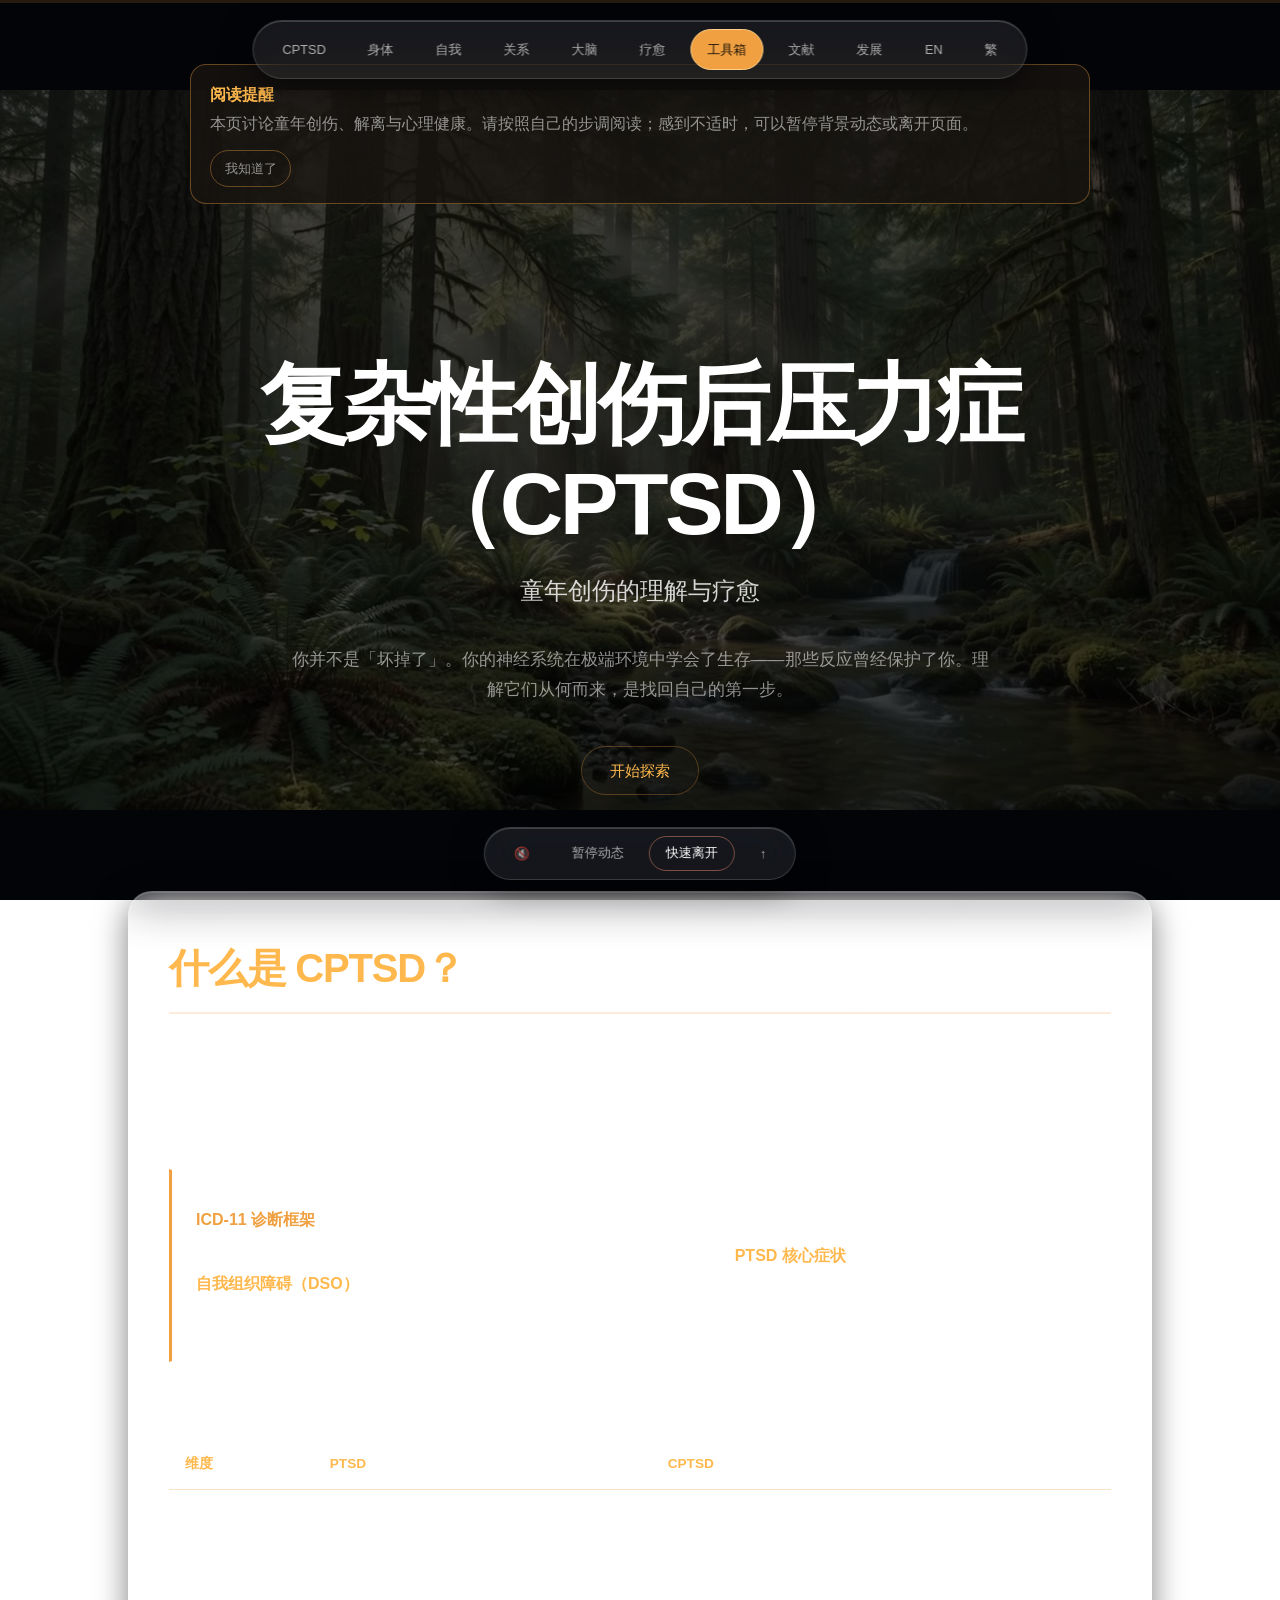
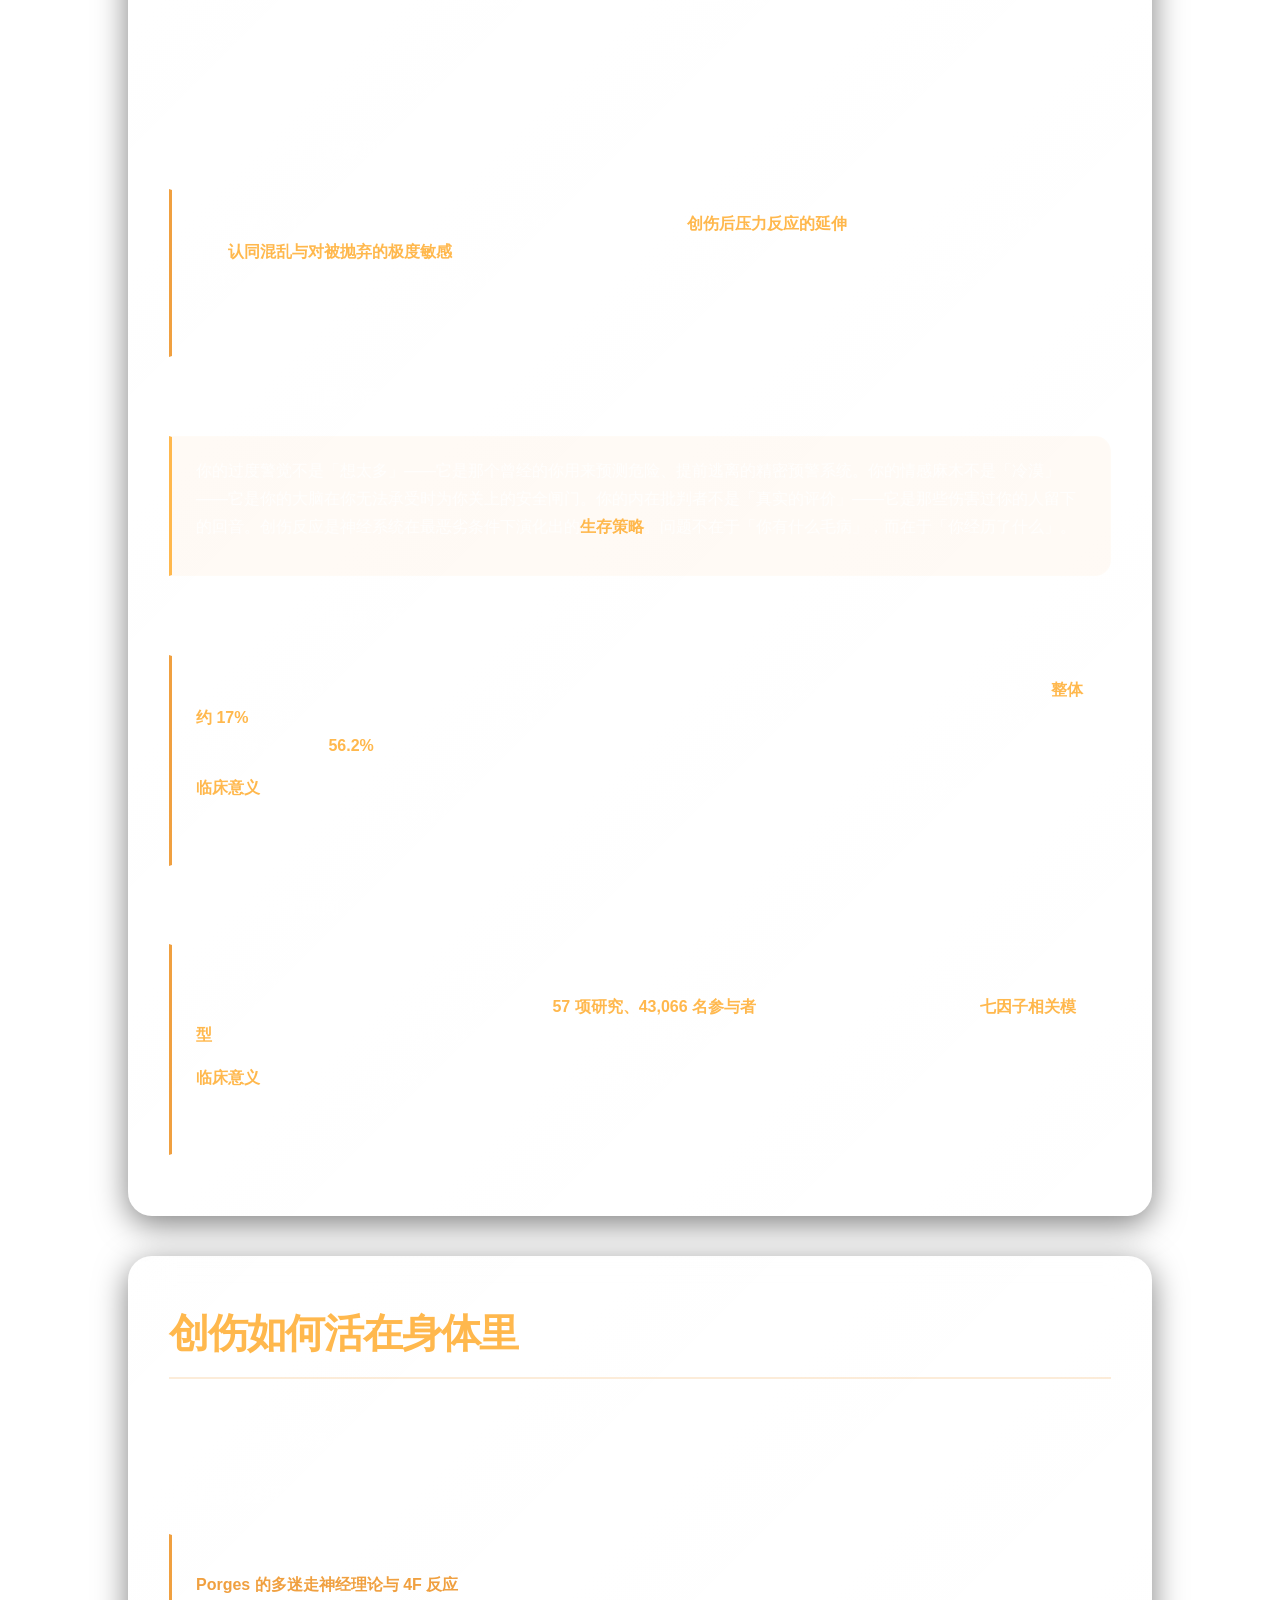
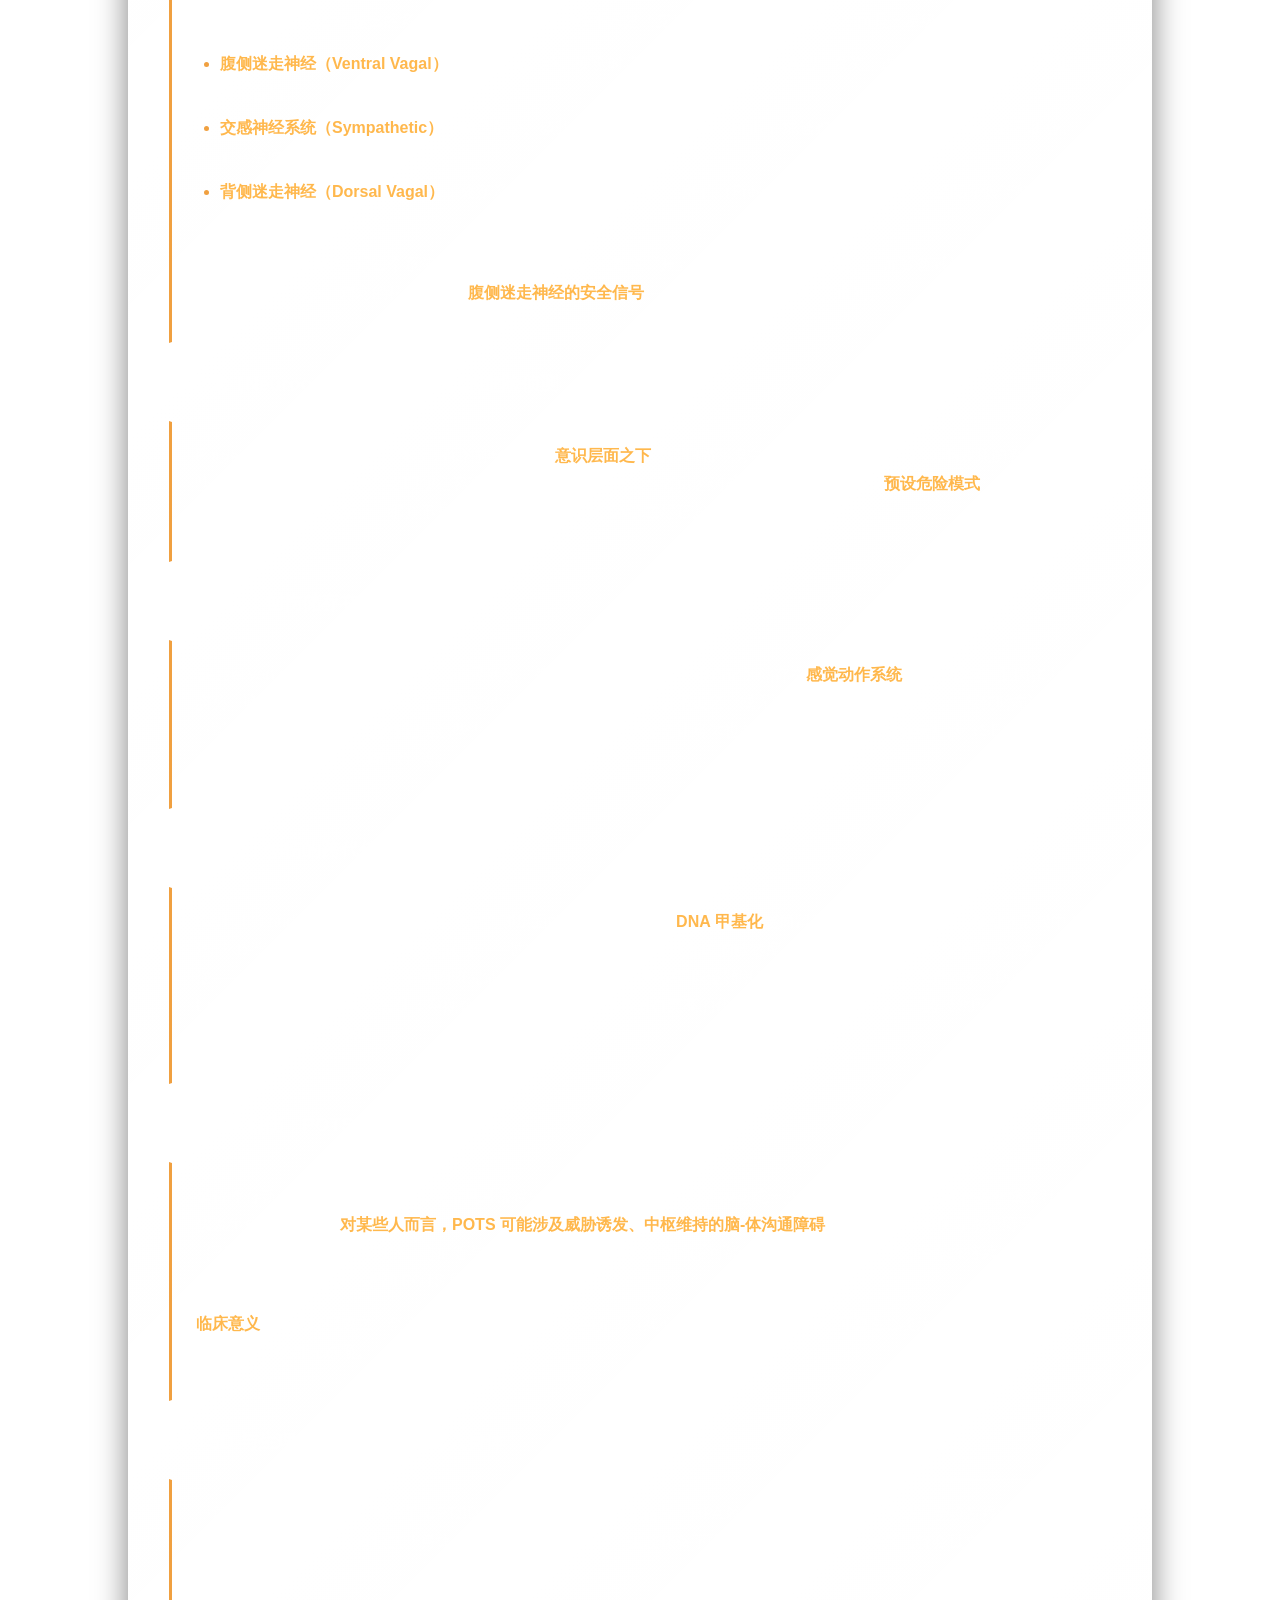
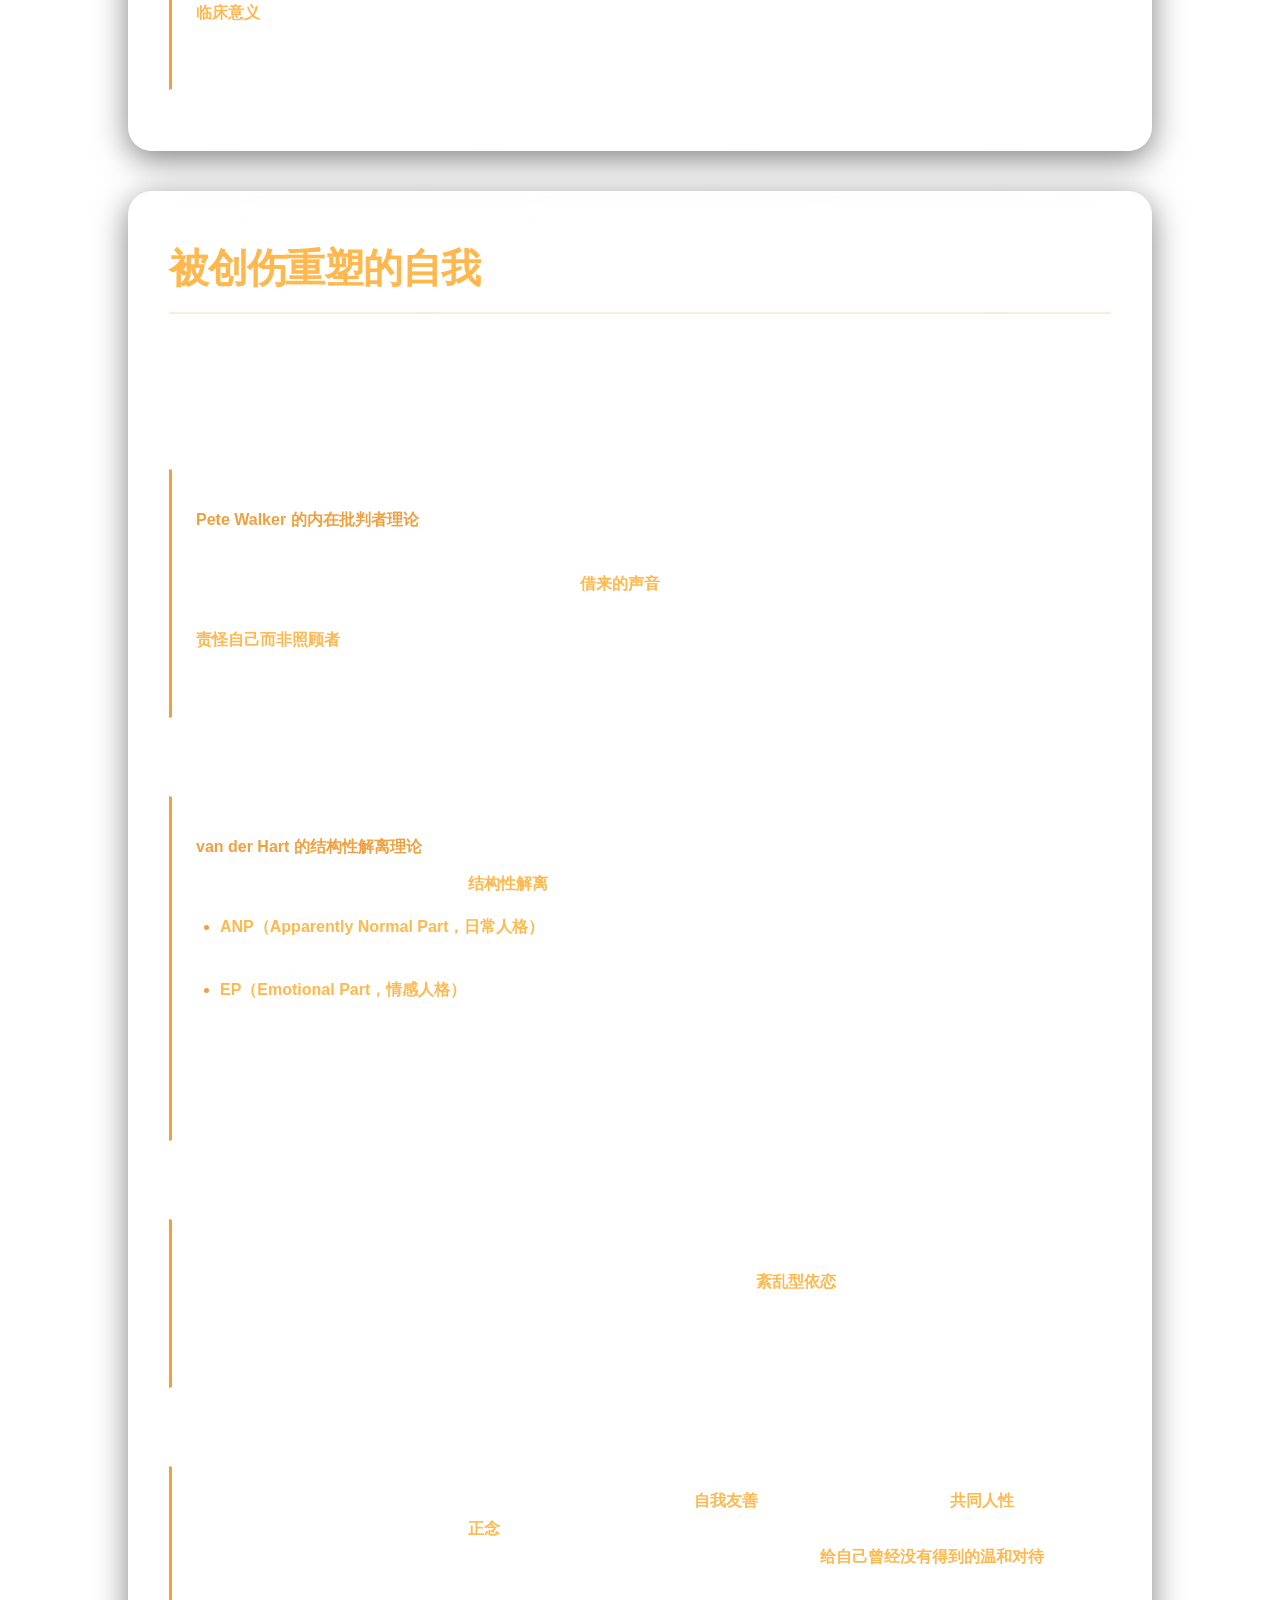
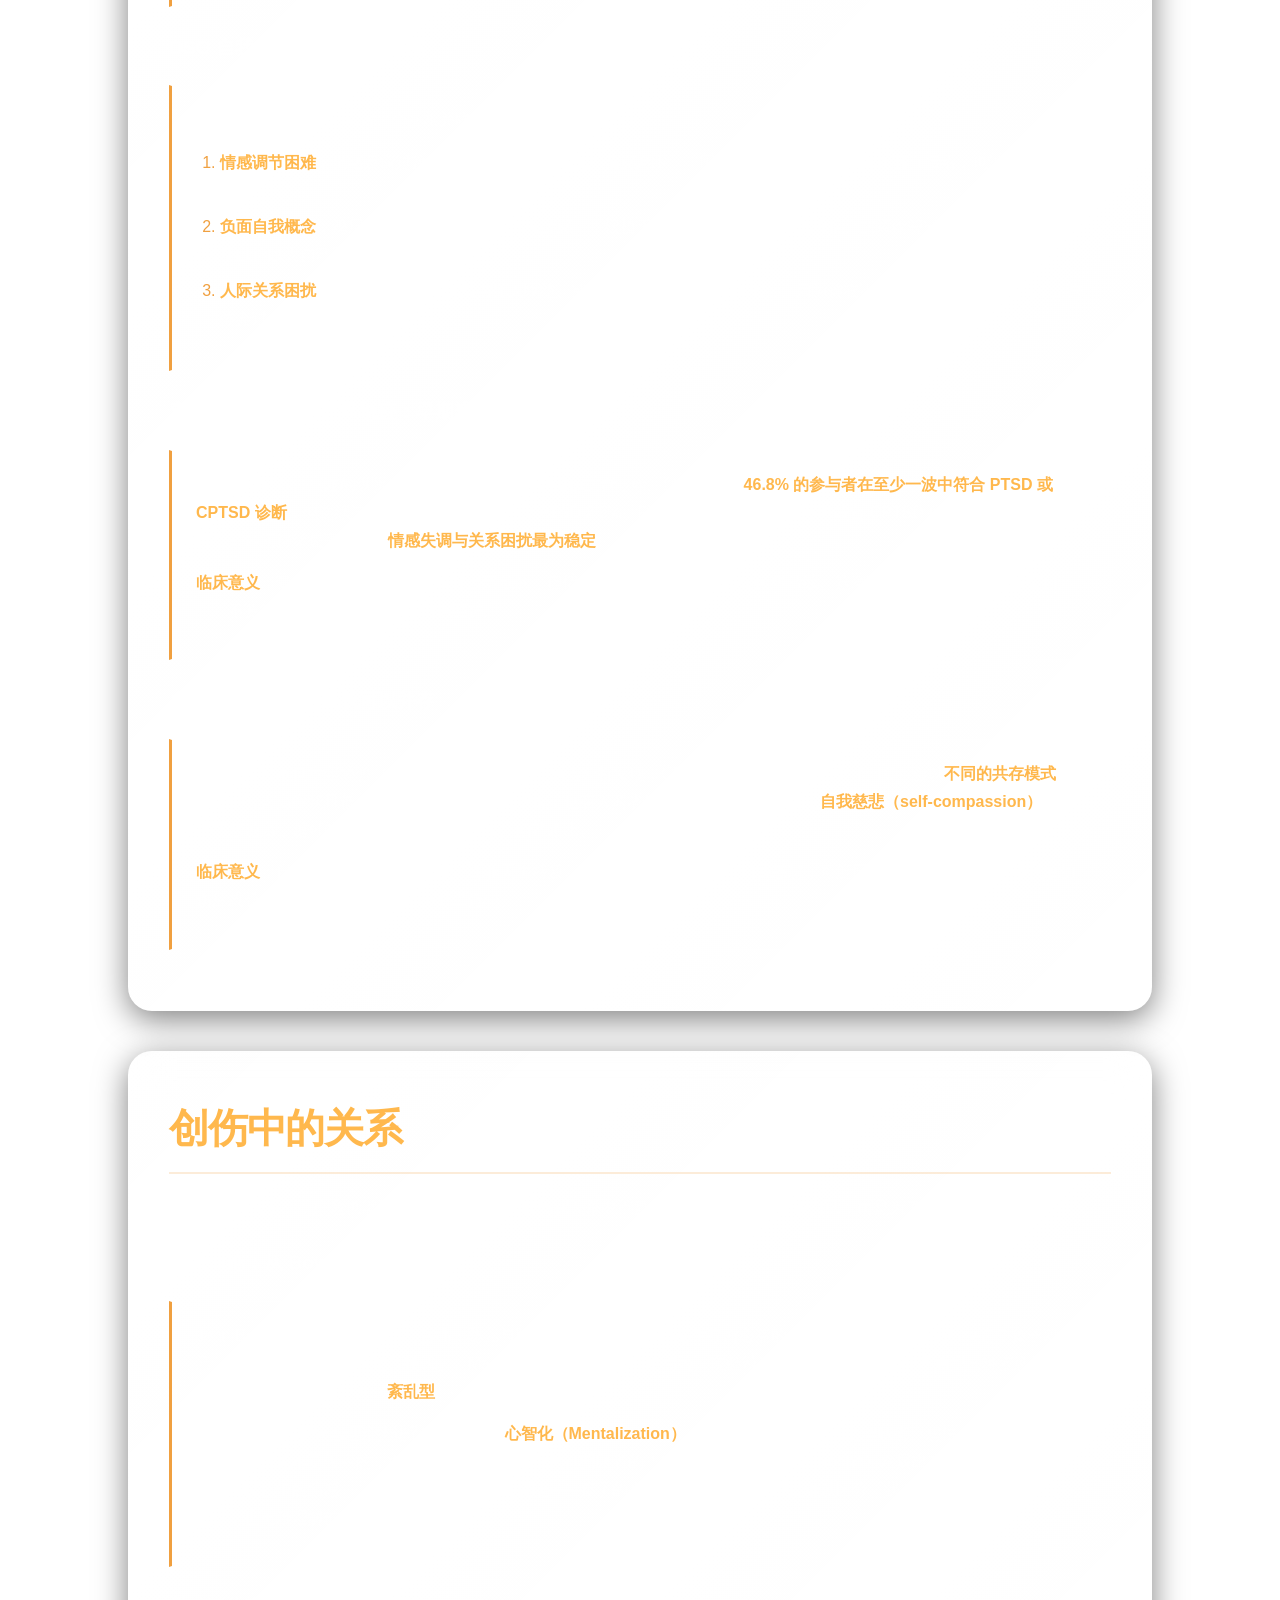
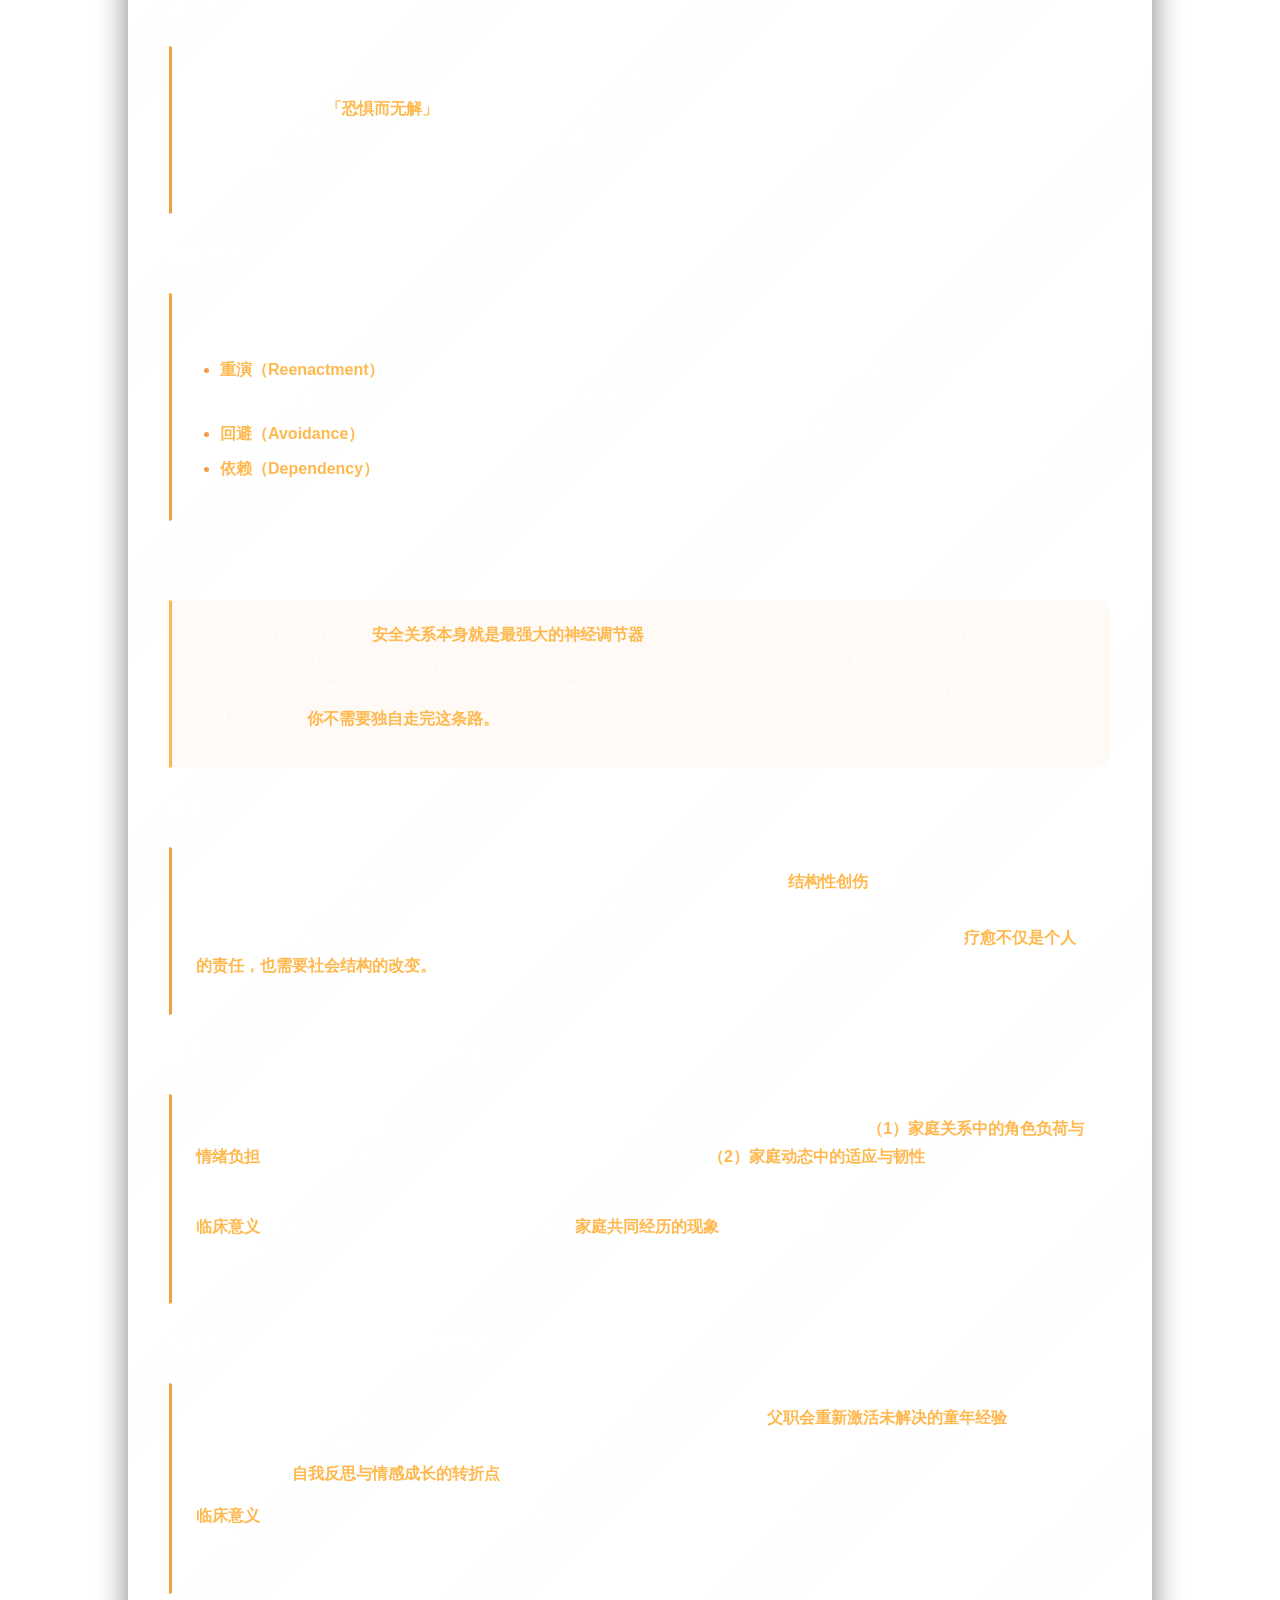
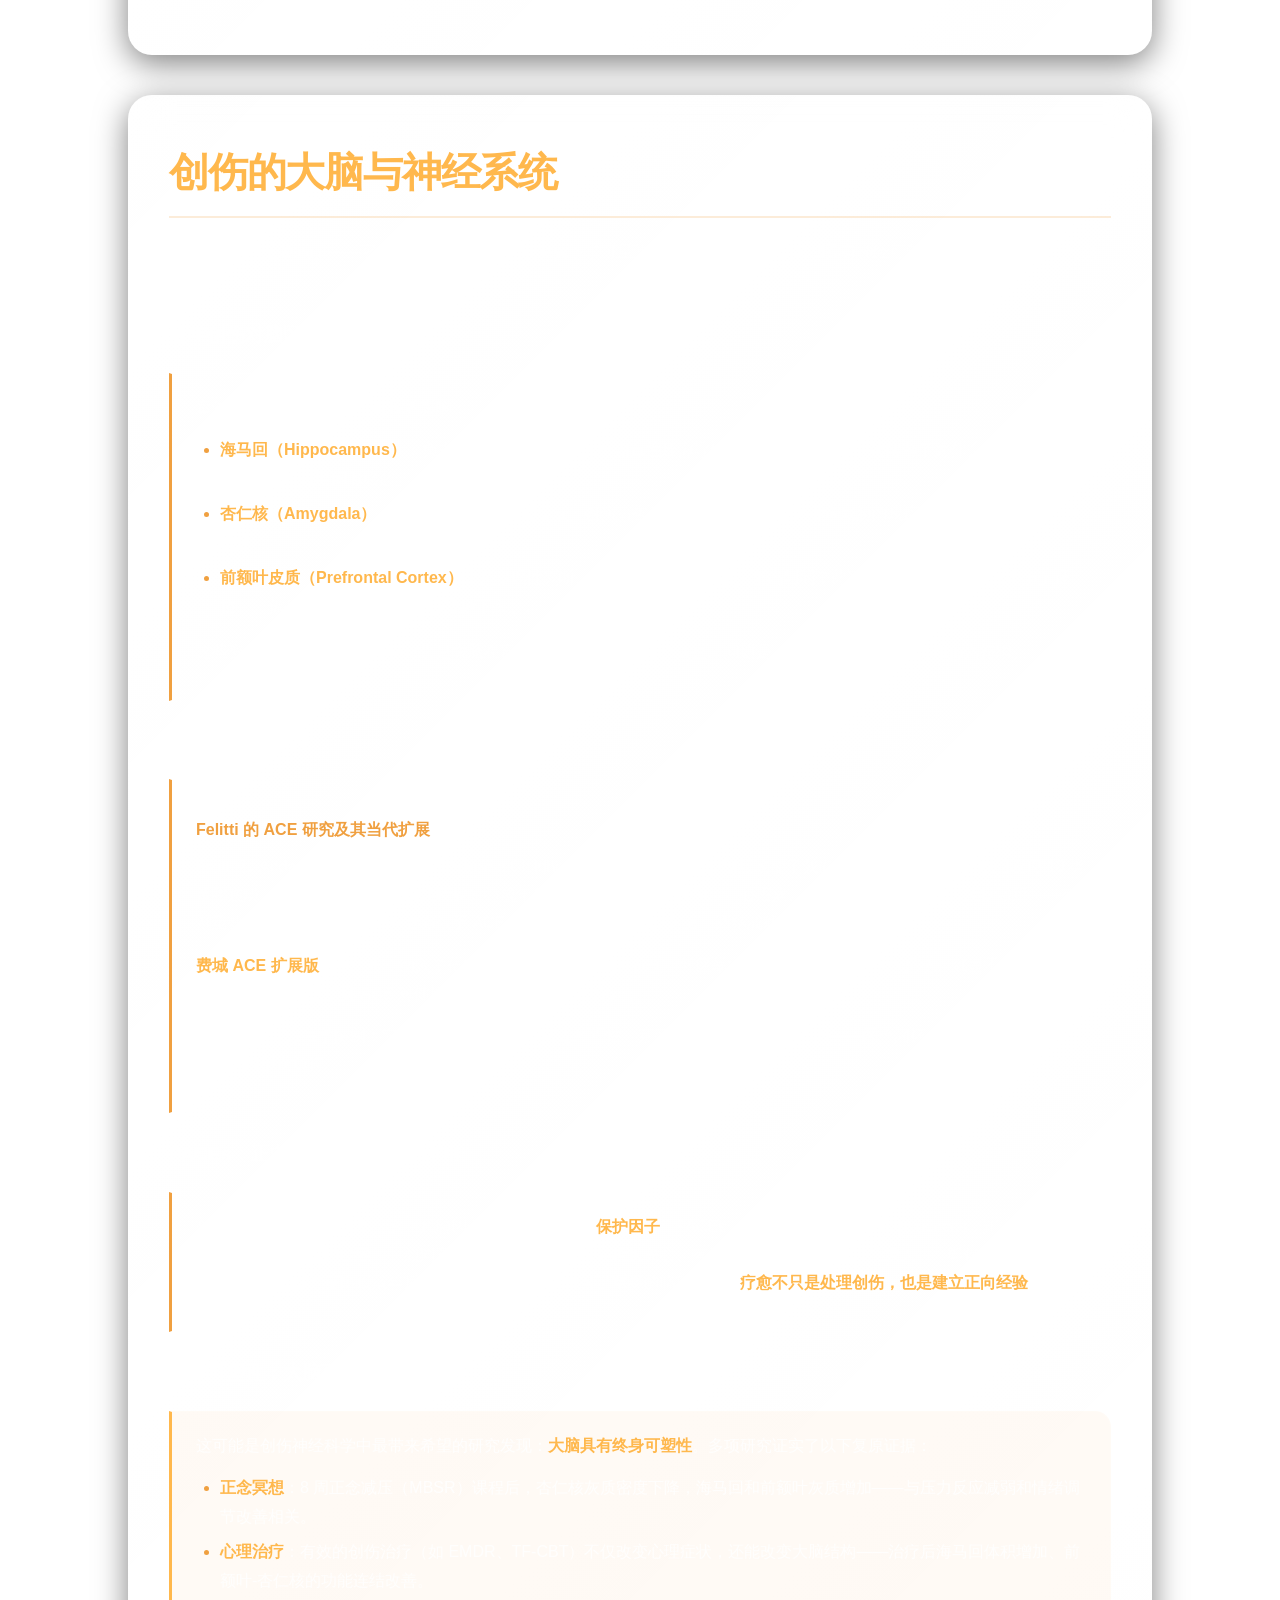
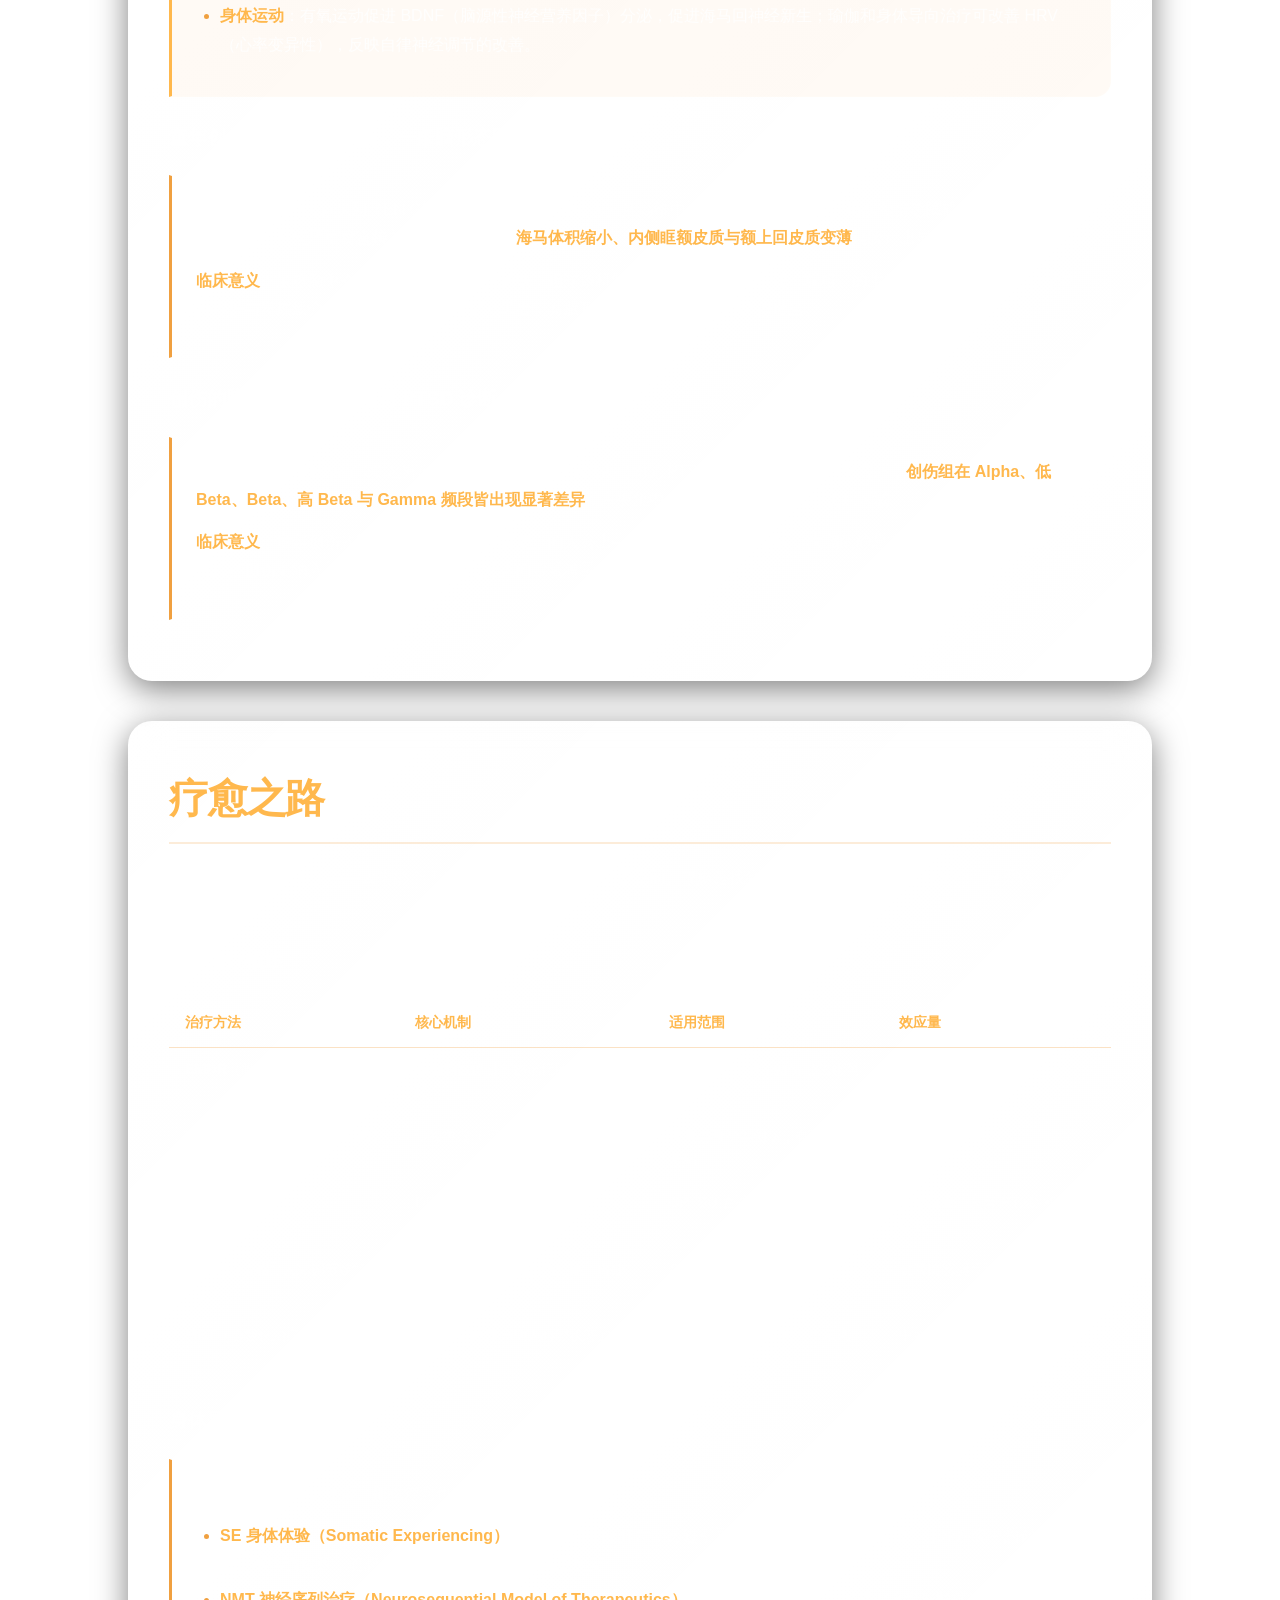
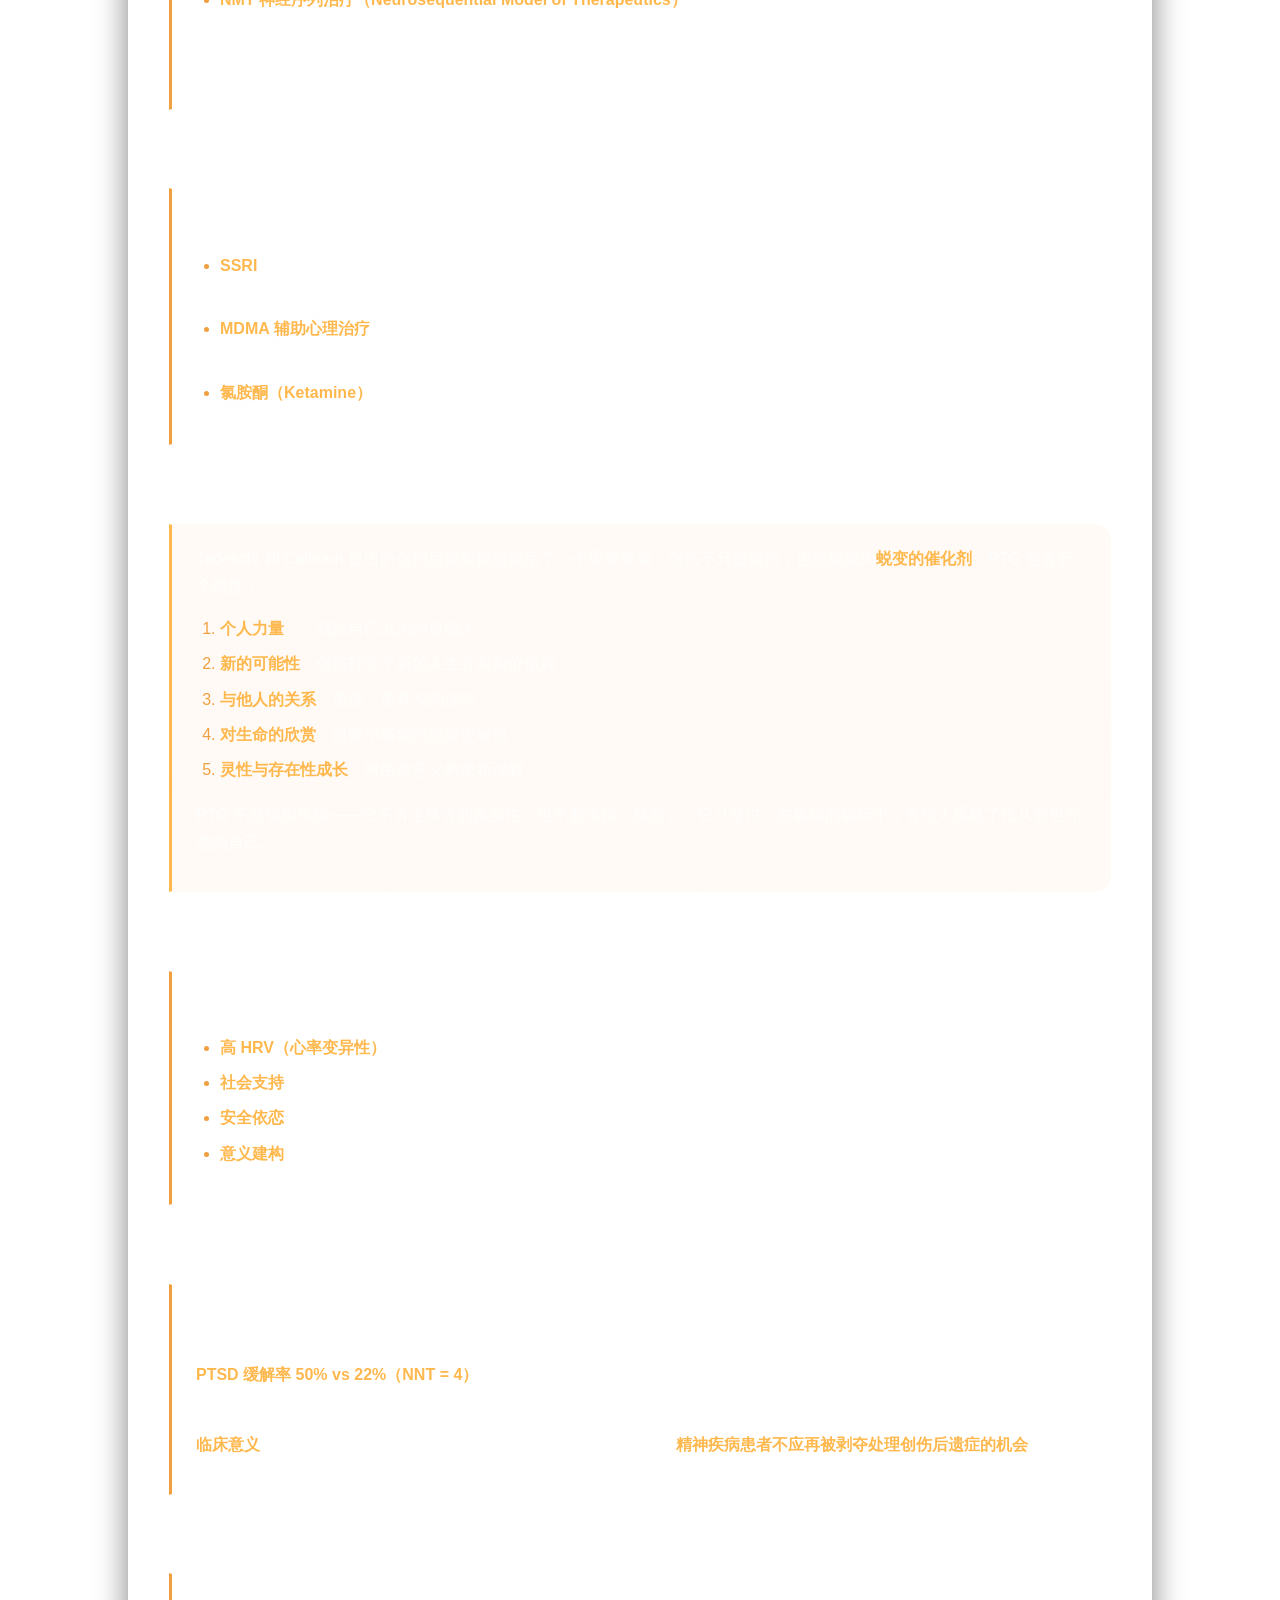
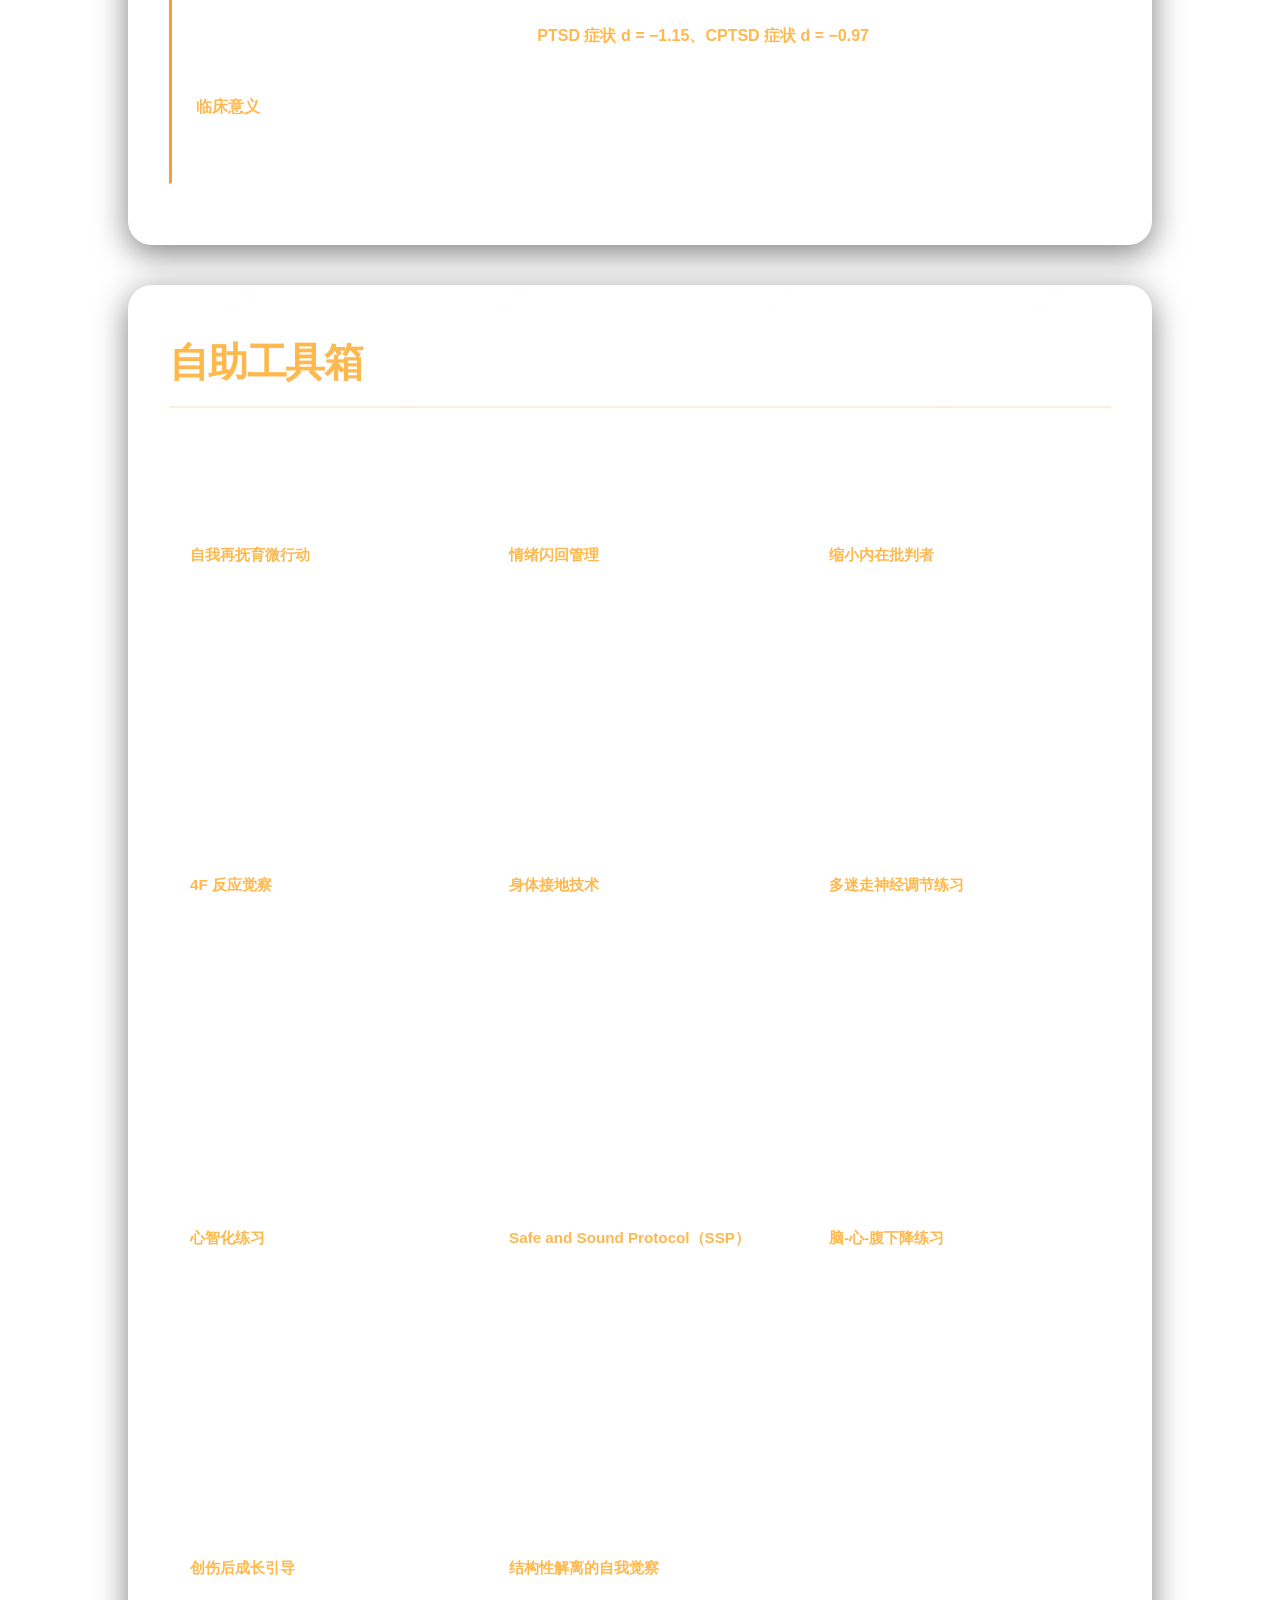
==== commit 0668b3f0: "Monthly automation update 20260901-151624: 343 new papers" ====
--- a/CPTSD childhood trauma-cn.html
+++ b/CPTSD childhood trauma-cn.html
@@ -5,9 +5,15 @@
 <meta name="viewport" content="width=device-width, initial-scale=1.0">
 <meta name="description" content="以创伤知情方式介绍复杂性创伤后压力症、童年创伤、神经系统反应、人际关系、疗愈方法与自助工具。">
 <meta name="theme-color" content="#17120d">
+<meta name="apple-mobile-web-app-capable" content="yes">
+<meta name="apple-mobile-web-app-status-bar-style" content="black-translucent">
+<meta name="apple-mobile-web-app-title" content="CPTSD 指南">
+<link rel="manifest" href="manifest.json">
+<link rel="apple-touch-icon" href="apple-touch-icon.png">
 <meta property="og:type" content="website">
 <meta property="og:title" content="CPTSD：童年创伤的理解与疗愈">
 <meta property="og:description" content="关于 CPTSD 与疗愈路径的创伤知情教育指南。">
+<meta property="og:image" content="https://yuuryou.github.io/childhood-trauma-study/og-image.png">
 <link rel="alternate" hreflang="en" href="cptsd-en.html">
 <link rel="alternate" hreflang="zh-Hant" href="CPTSD childhood trauma.html">
 <link rel="alternate" hreflang="zh-Hans" href="CPTSD childhood trauma-cn.html">
@@ -80,7 +86,7 @@
   left: 0;
   width: 100vw;
   height: 100vh;
-  object-fit: cover;
+  object-fit: contain;
   z-index: -9999;
   opacity: 1;
   filter: brightness(0.45);
@@ -183,7 +189,12 @@
 /* ===== Hero (no backdrop-filter) ===== */
 .hero {
   text-align: center;
-  padding: 8rem 0 5rem 0;
+  padding: 8rem 0 6rem 0;
+  min-height: 70vh;
+  display: flex;
+  flex-direction: column;
+  justify-content: center;
+  align-items: center;
   animation: fadeInUp 0.6s ease both;
 }
 
@@ -515,7 +526,7 @@
 }
 @media (max-width: 768px) {
   .main { padding: 1.5rem 1rem 4rem 1rem; }
-  .hero { padding: 4rem 0 3.5rem 0; }
+  .hero { padding: 6rem 0 3.5rem 0; }
   .hero h1 { font-size: clamp(1.8rem, 8vw, 3rem); }
   .glass-panel-blur, .glass-panel-static { padding: 1.5rem; }
   .floating-nav { padding: 6px 10px; gap: 2px; }
@@ -553,7 +564,7 @@
 @media print {
   body::before, .care-controls, .floating-nav { display: none !important; }
   body { background: #fff; color: #1a1a2e; }
-  .main { padding-top: 1rem; }
+  .main { padding-top: 3rem; }
   .glass-panel-blur, .glass-panel-static, .toolkit-card {
     background: #f8f8fa; backdrop-filter: none; -webkit-backdrop-filter: none;
     border: 1px solid #ddd; box-shadow: none; break-inside: avoid;
@@ -561,6 +572,21 @@
   section h2 { color: #c87a28; border-bottom-color: #ddd; }
 }
 </style>
+<link rel="preload" href="site-enhancements.css" as="style">
+<link rel="preload" href="site-enhancements.js" as="script">
+<link rel="preload" href="background-poster.jpg" as="image">
+<script type="application/ld+json">
+{
+  "@context": "https://schema.org",
+  "@type": "MedicalWebPage",
+  "name": "复杂性创伤后压力症（CPTSD）：童年创伤的理解与疗愈",
+  "description": "以创伤知情方式介绍复杂性创伤后压力症、童年创伤、神经系统反应、人际关系、疗愈方法与自助工具。",
+  "url": "https://yuuryou.github.io/childhood-trauma-study/CPTSD%20childhood%20trauma-cn.html",
+  "inLanguage": "zh-Hans",
+  "about": { "@type": "MedicalCondition", "name": "Complex Post-Traumatic Stress Disorder", "alternateName": "CPTSD" },
+  "isPartOf": { "@type": "WebSite", "name": "CPTSD — 理解童年创伤", "url": "https://yuuryou.github.io/childhood-trauma-study/" }
+}
+</script>
 </head>
 <body>
 
@@ -639,7 +665,19 @@
   <div class="concept-box highlight-box">
     <p>你的过度警觉不是「想太多」——它是那个曾经的你用来预测危险、提前逃离的精密预警系统。你的情感麻木不是「冷漠」——它是你的大脑在你无法承受时为你关上的安全闸门。你的内在批判者不是「真实的评价」——它是那些伤害过你的人留下的回音。创伤反应是神经系统在最恶劣条件下演化出的<strong>生存策略</strong>。问题不在于「你有什么毛病」，而在于「你经历了什么」。</p>
   </div>
-</section>
+
+        <h3>CPTSD 与 BPD 的共病：不该自动互换的诊断</h3>
+  <div class="concept-box">
+    <p>本月一项纳入 15 项研究、5,657 名参与者的荟萃分析，首次系统性估计了 CPTSD 与边缘型人格障碍（BPD）的共病率：<strong>整体约 17%</strong>（范围 1%–57%，异质性极高）。在一般人群（15.3%）与一般临床服务（18.6%）中，共病属于少数；但在创伤或人格专科服务中高达 <strong>56.2%</strong>。</p>
+    <p><strong>临床意义</strong>：共病确实存在，但比例不足以支持「CPTSD 只是 BPD 的另一种说法」。诊断时应分别评估两者——尤其当个案出现在创伤专科时，BPD 的共病可能被严重低估。</p>
+  </div>
+    
+        <h3>情感失调的两个面向：过度激活与麻木</h3>
+  <div class="concept-box">
+    <p>ICD-11 以单一「情绪失调」领域捕捉 CPTSD 的情感症状，仅用两个题目：一个测「难以平静」（过度激活），一个测「情绪麻木」（低激活），任一符合即达标。但一项汇总 <strong>57 项研究、43,066 名参与者</strong>的荟萃性验证性因素分析发现：<strong>七因子相关模型</strong>——将过度激活与低激活拆成两个独立因子——比现行 ICD-11 诊断演算法更符合资料。</p>
+    <p><strong>临床意义</strong>：情绪麻木与情绪爆发可能由不同机制驱动，也需要不同的介入策略。过度激活者需要「降温」技术，低激活者则可能需要先「点火」——重新连结身体感受。</p>
+  </div>
+    </section>
 
 <!-- ========== §2 创伤如何活在身体里 (static) ========== -->
 <section id="trauma-in-body" class="glass-panel-blur">
@@ -677,7 +715,19 @@
   <div class="concept-box">
     <p>Rachel Yehuda 的研究显示：创伤不只是心理层面的传递，更可能在<strong>DNA 甲基化</strong>层面留下标记。她在大屠杀幸存者的后代中发现 FKBP5 和 NR3C1 基因的甲基化改变——这些基因调控压力荷尔蒙受体的敏感度。更惊人的是：这些表观遗传标记并非不可逆——Weaver 等人（2004）的动物研究证明，丰富环境和积极照护可以逆转甲基化模式。此外，荷兰饥荒冬季（Dutch Hunger Winter）的研究亦发现：孕期饥饿暴露的后代，在成年后有更高的代谢疾病和心理健康风险——跨代效应不仅影响心理，还影响整个生理系统。</p>
   </div>
-</section>
+
+        <h3>身体记住创伤：POTS 的威胁系统模型</h3>
+  <div class="concept-box">
+    <p>姿位性心动过速症候群（POTS）是常见且常致失能的自律神经失调，过去缺乏统一的病因模型。本月一篇整合多领域文献的假说生成论文提出：<strong>对某些人而言，POTS 可能涉及威胁诱发、中枢维持的脑-体沟通障碍</strong>。关键候选是中脑导水管周围灰质（PAG）——负责威胁下自律、心血管与疼痛反应的枢纽——它在创伤后可能「无法重设」，使自律神经系统持续处于逃逸模式（战斗/逃跑/冻结），增加 POTS 风险。</p>
+    <p><strong>临床意义</strong>：若此模型成立，创伤知情照护与自律神经导向介入（如心率变异生物反馈、神经可塑性心理治疗）应成为 POTS 标准医疗之外的补充选项。</p>
+  </div>
+    
+        <h3>CPTSD 与生理老化：压力如何写入身体</h3>
+  <div class="concept-box">
+    <p>一篇证据导向的叙事回顾整理了 CPTSD 与生理老化之间的候选路径：HPA 轴调节改变、自律神经失调、免疫发炎活动、睡眠与疼痛处理障碍，以及持续的「身体化威胁反应」。在晚年，生理储备下降、多重共病、依赖、丧亲与社会孤立可能使这些适应显现或加剧。</p>
+    <p><strong>临床意义</strong>：作者强调 CPTSD 并非直接「导致」失智或身体疾病，而是创伤压力可能终身成为生物学相关性的路径之一。晚年照护应整合心理与医学评估，重视关系安全、睡眠与疼痛支持、适度运动与心肺代谢监测。</p>
+  </div>
+    </section>
 
 <!-- ========== §3 被创伤重塑的自我 (static) ========== -->
 <section id="reshaped-self" class="glass-panel-blur">
@@ -726,7 +776,19 @@
       <li><strong>人际关系困扰</strong>：难以维持关系、感到与他人隔绝、或反复陷入有害的关系模式——因为你在不安全的人际环境中长大，从未体会过安全依恋的感觉。</li>
     </ol>
   </div>
-</section>
+
+        <h3>青少年 CPTSD 的五年轨迹：早期辨识的意义</h3>
+  <div class="concept-box">
+    <p>这项为期五年、三波的纵贯研究追踪了 156 名曾受创伤的青少年。结果显示：<strong>46.8% 的参与者在至少一波中符合 PTSD 或 CPTSD 诊断</strong>，但连续三波皆符合者相当罕见（CPTSD 2.6%、PTSD 0.6%）。在最后一波符合 CPTSD 的青少年中，各症状群在五年间持续偏高，其中<strong>情感失调与关系困扰最为稳定</strong>。</p>
+    <p><strong>临床意义</strong>：青少年 CPTSD 的症状轨迹是流动的，但情感与关系症状一旦成形便倾向持续。这意味著早期辨识与介入的窗口——不要等症状「固定」才提供创伤照护。</p>
+  </div>
+    
+        <h3>自我慈悲：痛苦与成长可以并存</h3>
+  <div class="concept-box">
+    <p>一项针对有不良童年经验（ACE）年轻成人的回归混合分析发现，CPTSD 症状与创伤后成长（PTG）会以<strong>不同的共存模式</strong>出现——有人高症状且低成长，有人低症状且高成长，也有人两者皆高。关键的区分变项是<strong>自我慈悲（self-compassion）</strong>：自我慈悲越高，越可能落在「低症状、高成长」的轨道上。</p>
+    <p><strong>临床意义</strong>：自我慈悲是可培养的态度，而非天生特质。在治疗中系统性地培育自我慈悲，可能同时缓解 CPTSD 症状并释放创伤后成长的空间——痛苦与成长不必二选一。</p>
+  </div>
+    </section>
 
 <!-- ========== §4 创伤中的关系 (static) ========== -->
 <section id="trauma-relationships" class="glass-panel-blur">
@@ -769,7 +831,19 @@
   <div class="concept-box">
     <p>创伤不仅仅发生在家庭内部。贫困、种族歧视、制度暴力、战争、被迫迁徙——这些<strong>结构性创伤</strong>造成的影响与童年创伤同样深远。费城 ACE 扩展研究将社区暴力、种族歧视、寄养系统经历、邻里不安全纳入创伤评估——因为创伤不能脱离社会脉络来理解。一个在贫困社区长大的孩子，即使家庭功能良好，仍暴露在更多的毒性压力之中。理解这一点至关重要：<strong>疗愈不仅是个人的责任，也需要社会结构的改变。</strong></p>
   </div>
-</section>
+
+        <h3>父母 CPTSD 对家庭的影响：全家一起经历症状</h3>
+  <div class="concept-box">
+    <p>这篇系统性回顾与质性统合探讨父母 CPTSD 对家庭动力与子女经验的影响，归纳出两大主题：<strong>（1）家庭关系中的角色负荷与情绪负担</strong>——照护角色转移、与不可预测性共存、父母对孩子过度警觉；<strong>（2）家庭动态中的适应与韧性</strong>——日常功能的破坏与因应策略。</p>
+    <p><strong>临床意义</strong>：CPTSD 的症状不是「个人的问题」，而是<strong>家庭共同经历的现象</strong>。作者建议家庭治疗与心理教育介入——治疗父母时，也把子女与家庭系统纳入视野。</p>
+  </div>
+    
+        <h3>父亲身份：创伤的重新激活与转变契机</h3>
+  <div class="concept-box">
+    <p>一项针对 17 名有童年创伤史的土耳其父亲的现象学研究，呈现了父职的双面性：<strong>父职会重新激活未解决的童年经验</strong>——尤其是在与孩子压力互动时；传统男性气质规范则限制了情绪表达与求助。但同时，许多人强烈渴望「不要像自己的父亲那样」，并将父职视为<strong>自我反思与情感成长的转折点</strong>。</p>
+    <p><strong>临床意义</strong>：父亲是代际循环的关键节点，也是打破循环的杠杆。治疗中应正视男性气质规范对求助的阻碍，并把「成为不同于自己父亲的父亲」的动机转化为改变资源。</p>
+  </div>
+    </section>
 
 <!-- ========== §5 创伤的大脑与神经系统 (static) ========== -->
 <section id="trauma-brain" class="glass-panel-blur">
@@ -814,7 +888,19 @@
       <li><strong>身体运动</strong>：有氧运动促进 BDNF（脑源性神经营养因子）分泌，促进海马回神经新生；瑜伽和身体导向治疗可改善 HRV（心率变异性），反映自律神经调节的改善。</li>
     </ul>
   </div>
-</section>
+
+        <h3>童年创伤到双相情感障碍：一条脑形态路径</h3>
+  <div class="concept-box">
+    <p>一项汇总 19 个国际队列（ENIGMA 双相工作组，3,252 人）的高维中介分析，追踪童年创伤与双相情感障碍之间的脑形态路径。结果：创伤严重度直接关联双相诊断，且<strong>海马体积缩小、内侧眶额皮质与额上回皮质变薄</strong>是统计上显著的中介变项。</p>
+    <p><strong>临床意义</strong>：虽然脑形态只中介了不到 1% 的关联，但这条机制路径有助于理解「创伤→双相」的生物学桥梁，未来可能用于风险辨识与发展新介入。有童年创伤史的双相患者，其脑形态差异值得在研究中单独考量。</p>
+  </div>
+    
+        <h3>创伤的脑波印记：即使没有 PTSD 诊断</h3>
+  <div class="concept-box">
+    <p>一项 qEEG 研究比较了 30 名有/无严重童年创伤的年轻成人（均无 PTSD 正式诊断）：在静息态下，<strong>创伤组在 Alpha、低 Beta、Beta、高 Beta 与 Gamma 频段皆出现显著差异</strong>，主要集中在额叶、中央、颞叶与顶叶区域。</p>
+    <p><strong>临床意义</strong>：童年创伤的影响并非只存在于「有病」的人身上——即使没有 PTSD 诊断，大脑的静息态活动模式已有所不同。这支持将创伤史纳入神经生理评估与个别化介入的常规考量。</p>
+  </div>
+    </section>
 
 <!-- ========== §6 疗愈之路 (blur #3) ========== -->
 <section id="healing-path" class="glass-panel-blur">
@@ -883,7 +969,19 @@
       <li><strong>意义建构</strong>：能够为经历找到个人意义——不是合理化创伤，而是在痛苦中找到属于自己的理解框架。</li>
     </ul>
   </div>
-</section>
+
+        <h3>STAR 试验：精神疾病与 PTSD 共病者不该被排除</h3>
+  <div class="concept-box">
+    <p>STAR 试验是迄今规模最大的「PTSD + 精神病」共病治疗随机对照试验（英国五中心，305 人）。将创伤聚焦治疗与精神病认知行为治疗（CBTp）整合的 9 个月疗程，在主要终点（9 个月）显著降低 PTSD 症状（CAPS-5 差异 −8.67，d = −0.73），<strong>PTSD 缓解率 50% vs 22%（NNT = 4）</strong>；妄想、偏执、自杀意念、忧郁与焦虑亦显著改善，且未出现与试验程序相关的意外严重不良事件。</p>
+    <p><strong>临床意义</strong>：过去这群共病者常被排除于创伤治疗之外。本研究证明：<strong>精神疾病患者不应再被剥夺处理创伤后遗症的机会</strong>。</p>
+  </div>
+    
+        <h3>青少年也能受益：五堂课的书面暴露治疗</h3>
+  <div class="concept-box">
+    <p>一项先导随机对照试验评估了团体版简短引导式书面暴露治疗（GWE）对青少年 PTSD/CPTSD 的效果：53 名 13–17 岁青少年随机接受 5 次团体 GWE 或等待名单。治疗后 <strong>PTSD 症状 d = −1.15、CPTSD 症状 d = −0.97</strong>，效果维持至 3 个月追踪；保留率 92.6%，无不良事件。</p>
+    <p><strong>临床意义</strong>：GWE 是非阶段式、低成本、可扩展的创伤聚焦治疗。对资源有限的环境与不愿接受面对面暴露的青少年，这是一条务实的新路径。</p>
+  </div>
+    </section>
 
 <!-- ========== §7 自助工具箱 (static) ========== -->
 <section id="toolkit" class="glass-panel-blur">
@@ -949,7 +1047,19 @@
     </div>
 
   </div>
-</section>
+
+        <h3>由经验者共同设计的 CPTSD 工具包</h3>
+  <div class="concept-box">
+    <p>一篇以「经验者参与」方法论发展 CPTSD 心理健康工具包的研究，展示了创伤知情原则如何作为<strong>设计方法论</strong>：模组化、非线性的导览（复原不是直线）、简化语言、落地提示与视觉支架以降低认知负荷，并回应 CPTSD 特有的身份瓦解、情绪淹没与对失稳的恐惧。</p>
+    <p><strong>临床意义</strong>：心理教育资源不应只由临床工作者撰写。由经验者参与设计的工具更可用、情绪上更安全，也更能支持早期稳定化——这是一个可复制的框架，值得推广到其他心理卫生资源。</p>
+  </div>
+    
+        <h3>可修改的目标：执行功能、冲动与反刍</h3>
+  <div class="concept-box">
+    <p>一篇预注册伞状回顾（22 篇系统回顾/荟萃分析，涵盖 639 项原始研究）确认：童年创伤对<strong>执行功能（尤其工作记忆与处理速度）、冲动性、反刍与担忧</strong>有持久影响，且独立于临床状态——即使没有精神疾病诊断，这些差异依然存在。</p>
+    <p><strong>临床意义</strong>：执行功能与反刍是<strong>可修改的</strong>目标。创伤治疗之外，直接训练工作记忆、减少反刍的介入（如认知重评、专注训练）可能中断「创伤→心理病理」的下游路径。</p>
+  </div>
+    </section>
 
 <!-- ========== §8 参考文献 (static) ========== -->
 <section id="references" class="glass-panel-blur">
--- a/site-enhancements.css
+++ b/site-enhancements.css
@@ -5,6 +5,7 @@
 
 html {
   background: #0a0e1a;
+  scroll-padding-top: 5rem;
 }
 
 body {
@@ -258,7 +259,91 @@
 }
 
 @media print {
-  .care-controls, .content-notice, .reference-tools { display: none !important; }
+  .care-controls, .content-notice, .reference-tools,
+  .reading-progress, .header-anchor { display: none !important; }
+  body { background: #fff !important; color: #1a1a2e !important; }
+  .main, main { padding-top: 2rem; }
+  .glass-panel-blur, .glass-panel-static, .toolkit-card {
+    background: #f8f8fa !important; backdrop-filter: none !important; -webkit-backdrop-filter: none !important;
+    border: 1px solid #ddd !important; box-shadow: none !important; break-inside: avoid;
+  }
+  section h2 { color: #c87a28 !important; border-bottom-color: #ddd !important; }
+  section h3, section h4 { color: #1a1a2e !important; }
+  p, li { color: #333 !important; }
+  a { color: #c87a28 !important; text-decoration: underline; }
+  .concept-box { background: #fafafa !important; border-color: #ddd !important; border-left-color: #c87a28 !important; }
+  table thead th { color: #c87a28 !important; border-bottom-color: #ddd !important; }
+  tbody td { border-bottom-color: #eee !important; }
+  .site-footer { border-top-color: #ddd !important; }
+}
+
+/* ===== Reading Progress Bar ===== */
+.reading-progress {
+  position: fixed;
+  top: 0;
+  left: 0;
+  width: 100%;
+  height: 3px;
+  z-index: 9999;
+  background: rgba(240, 160, 64, 0.15);
+  pointer-events: none;
+}
+.reading-progress-bar {
+  height: 100%;
+  width: 0%;
+  background: linear-gradient(90deg, #f0a040, #ffb84d);
+  transition: width 0.1s linear;
+}
+
+/* ===== Header Anchor Links ===== */
+.header-anchor {
+  opacity: 0;
+  margin-left: 0.5rem;
+  color: var(--amber, #f0a040);
+  text-decoration: none;
+  font-weight: 400;
+  font-size: 0.85em;
+  cursor: pointer;
+  transition: opacity 0.15s ease;
+}
+h2:hover .header-anchor,
+h3:hover .header-anchor,
+h4:hover .header-anchor,
+.header-anchor:focus {
+  opacity: 0.6;
+}
+.header-anchor:hover {
+  opacity: 1 !important;
+}
+
+/* ===== Toast Notification ===== */
+.toast {
+  position: fixed;
+  bottom: 90px;
+  left: 50%;
+  transform: translateX(-50%) translateY(20px);
+  padding: 10px 20px;
+  background: rgba(20, 17, 14, 0.95);
+  border: 1px solid rgba(240, 160, 64, 0.4);
+  border-radius: 999px;
+  color: #ffb84d;
+  font-size: 0.85rem;
+  font-weight: 500;
+  z-index: 200;
+  opacity: 0;
+  pointer-events: none;
+  transition: opacity 0.3s ease, transform 0.3s cubic-bezier(0.34, 1.56, 0.64, 1);
+  backdrop-filter: blur(12px);
+  -webkit-backdrop-filter: blur(12px);
+  box-shadow: 0 8px 32px rgba(0, 0, 0, 0.4);
+}
+.toast.show {
+  opacity: 1;
+  transform: translateX(-50%) translateY(0);
+}
+
+@media (max-width: 768px) {
+  .reading-progress { height: 2px; }
 }
 
 @media (prefers-reduced-motion: reduce) {
--- a/site-enhancements.css
+++ b/site-enhancements.css
@@ -5,6 +5,7 @@
 
 html {
   background: #0a0e1a;
+  scroll-padding-top: 5rem;
 }
 
 body {
@@ -258,7 +259,91 @@
 }
 
 @media print {
-  .care-controls, .content-notice, .reference-tools { display: none !important; }
+  .care-controls, .content-notice, .reference-tools,
+  .reading-progress, .header-anchor { display: none !important; }
+  body { background: #fff !important; color: #1a1a2e !important; }
+  .main, main { padding-top: 2rem; }
+  .glass-panel-blur, .glass-panel-static, .toolkit-card {
+    background: #f8f8fa !important; backdrop-filter: none !important; -webkit-backdrop-filter: none !important;
+    border: 1px solid #ddd !important; box-shadow: none !important; break-inside: avoid;
+  }
+  section h2 { color: #c87a28 !important; border-bottom-color: #ddd !important; }
+  section h3, section h4 { color: #1a1a2e !important; }
+  p, li { color: #333 !important; }
+  a { color: #c87a28 !important; text-decoration: underline; }
+  .concept-box { background: #fafafa !important; border-color: #ddd !important; border-left-color: #c87a28 !important; }
+  table thead th { color: #c87a28 !important; border-bottom-color: #ddd !important; }
+  tbody td { border-bottom-color: #eee !important; }
+  .site-footer { border-top-color: #ddd !important; }
+}
+
+/* ===== Reading Progress Bar ===== */
+.reading-progress {
+  position: fixed;
+  top: 0;
+  left: 0;
+  width: 100%;
+  height: 3px;
+  z-index: 9999;
+  background: rgba(240, 160, 64, 0.15);
+  pointer-events: none;
+}
+.reading-progress-bar {
+  height: 100%;
+  width: 0%;
+  background: linear-gradient(90deg, #f0a040, #ffb84d);
+  transition: width 0.1s linear;
+}
+
+/* ===== Header Anchor Links ===== */
+.header-anchor {
+  opacity: 0;
+  margin-left: 0.5rem;
+  color: var(--amber, #f0a040);
+  text-decoration: none;
+  font-weight: 400;
+  font-size: 0.85em;
+  cursor: pointer;
+  transition: opacity 0.15s ease;
+}
+h2:hover .header-anchor,
+h3:hover .header-anchor,
+h4:hover .header-anchor,
+.header-anchor:focus {
+  opacity: 0.6;
+}
+.header-anchor:hover {
+  opacity: 1 !important;
+}
+
+/* ===== Toast Notification ===== */
+.toast {
+  position: fixed;
+  bottom: 90px;
+  left: 50%;
+  transform: translateX(-50%) translateY(20px);
+  padding: 10px 20px;
+  background: rgba(20, 17, 14, 0.95);
+  border: 1px solid rgba(240, 160, 64, 0.4);
+  border-radius: 999px;
+  color: #ffb84d;
+  font-size: 0.85rem;
+  font-weight: 500;
+  z-index: 200;
+  opacity: 0;
+  pointer-events: none;
+  transition: opacity 0.3s ease, transform 0.3s cubic-bezier(0.34, 1.56, 0.64, 1);
+  backdrop-filter: blur(12px);
+  -webkit-backdrop-filter: blur(12px);
+  box-shadow: 0 8px 32px rgba(0, 0, 0, 0.4);
+}
+.toast.show {
+  opacity: 1;
+  transform: translateX(-50%) translateY(0);
+}
+
+@media (max-width: 768px) {
+  .reading-progress { height: 2px; }
 }
 
 @media (prefers-reduced-motion: reduce) {
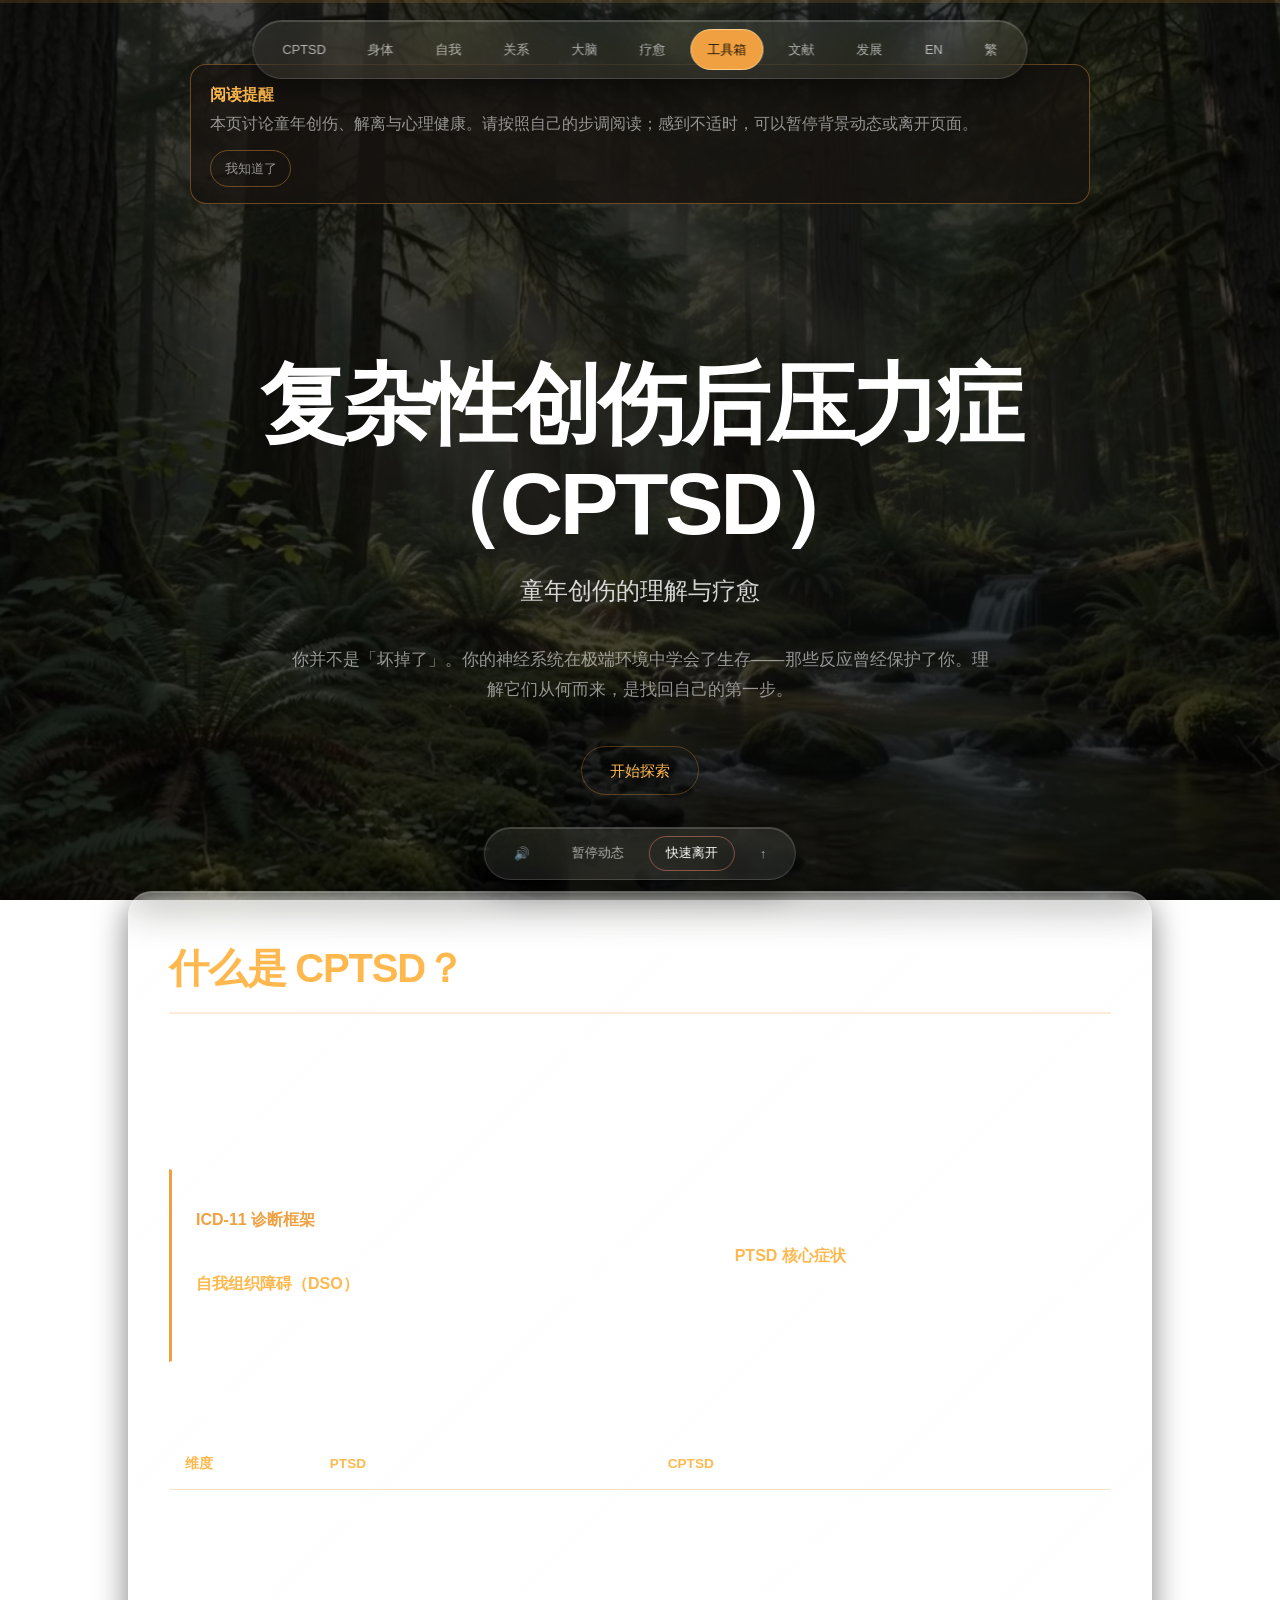
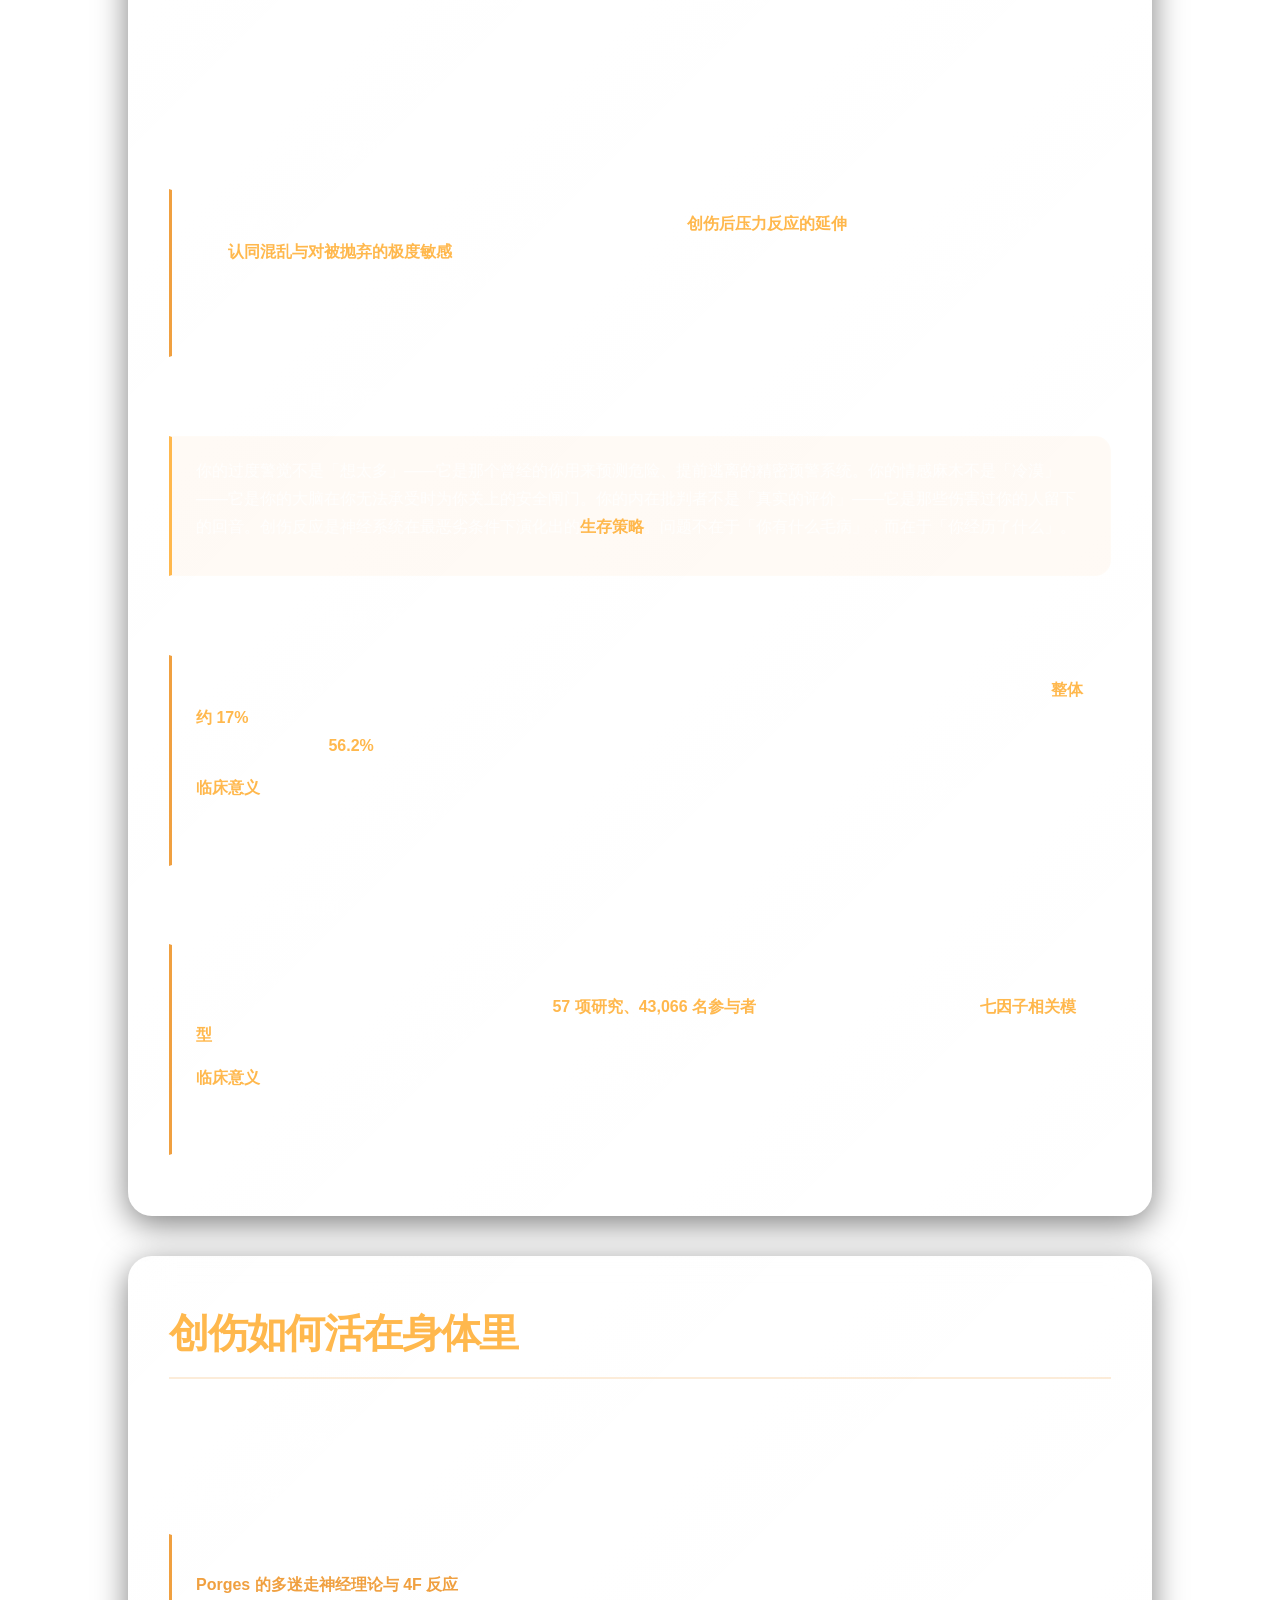
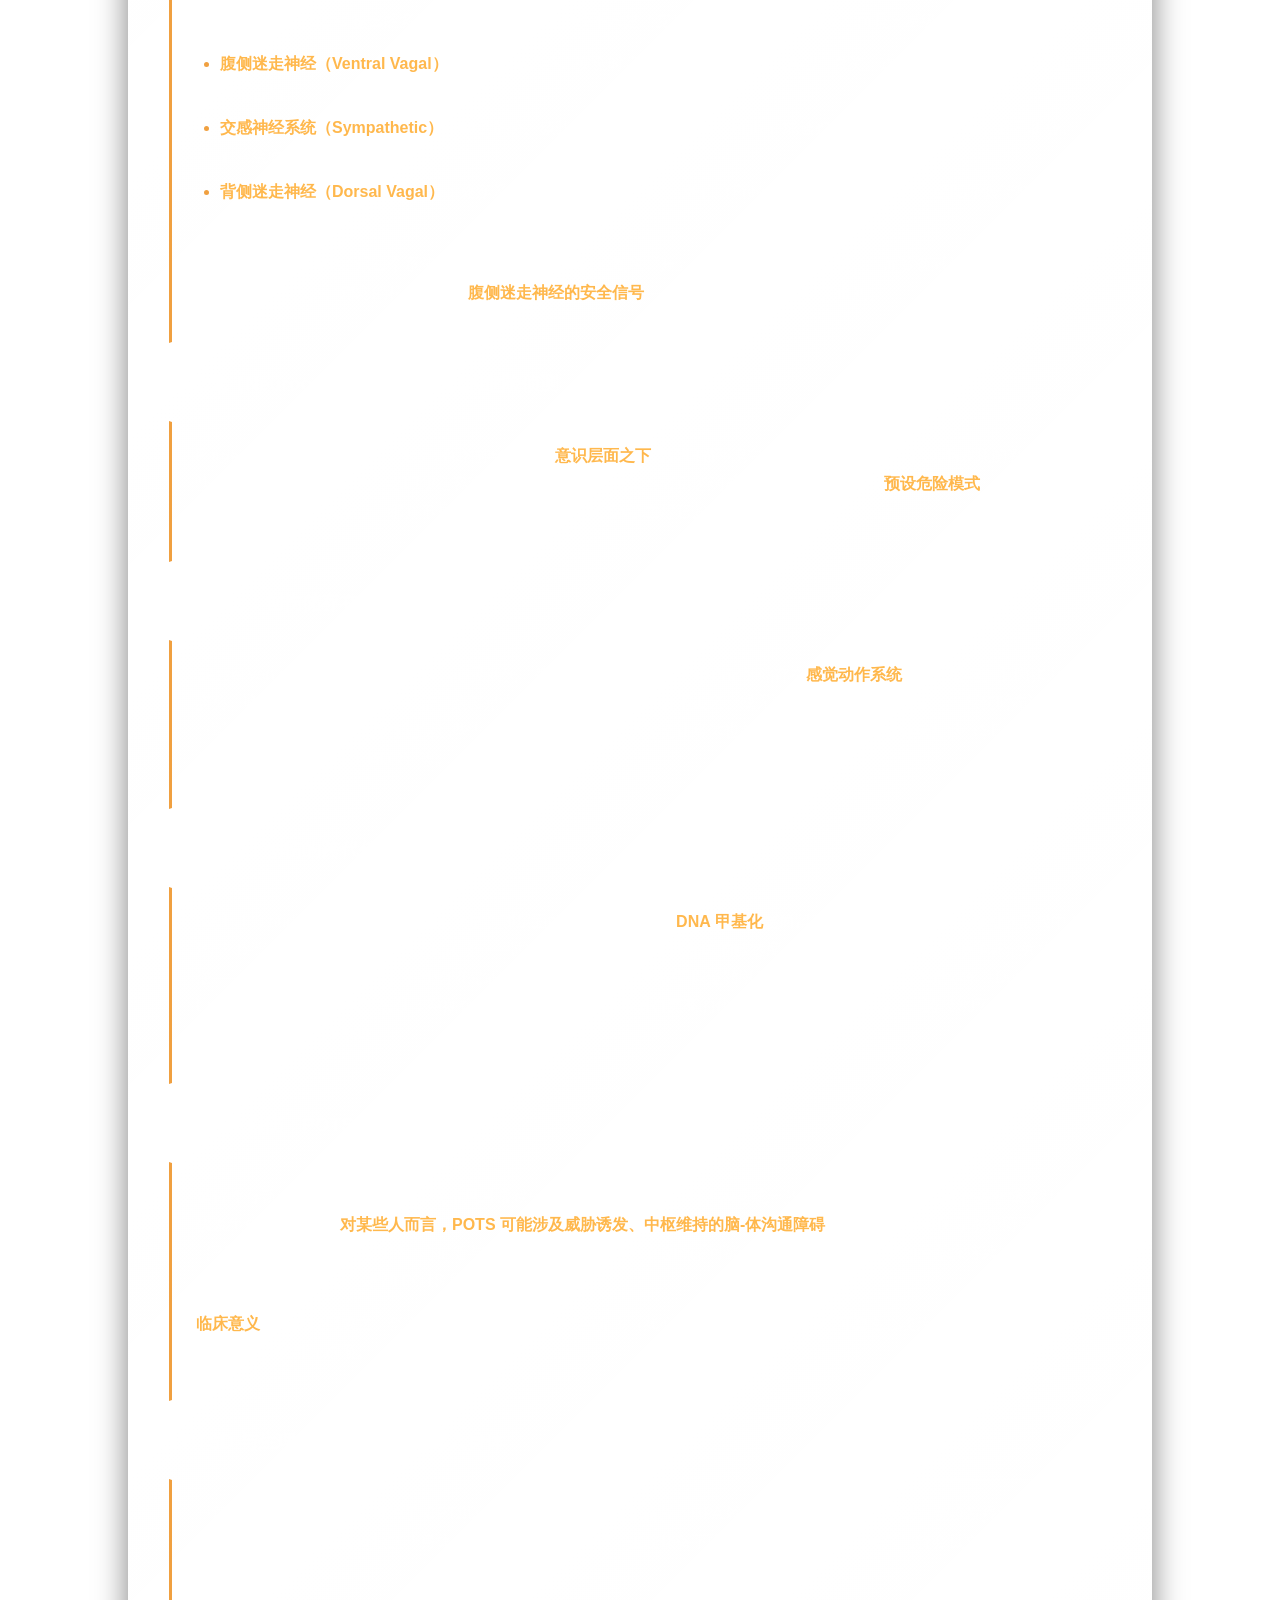
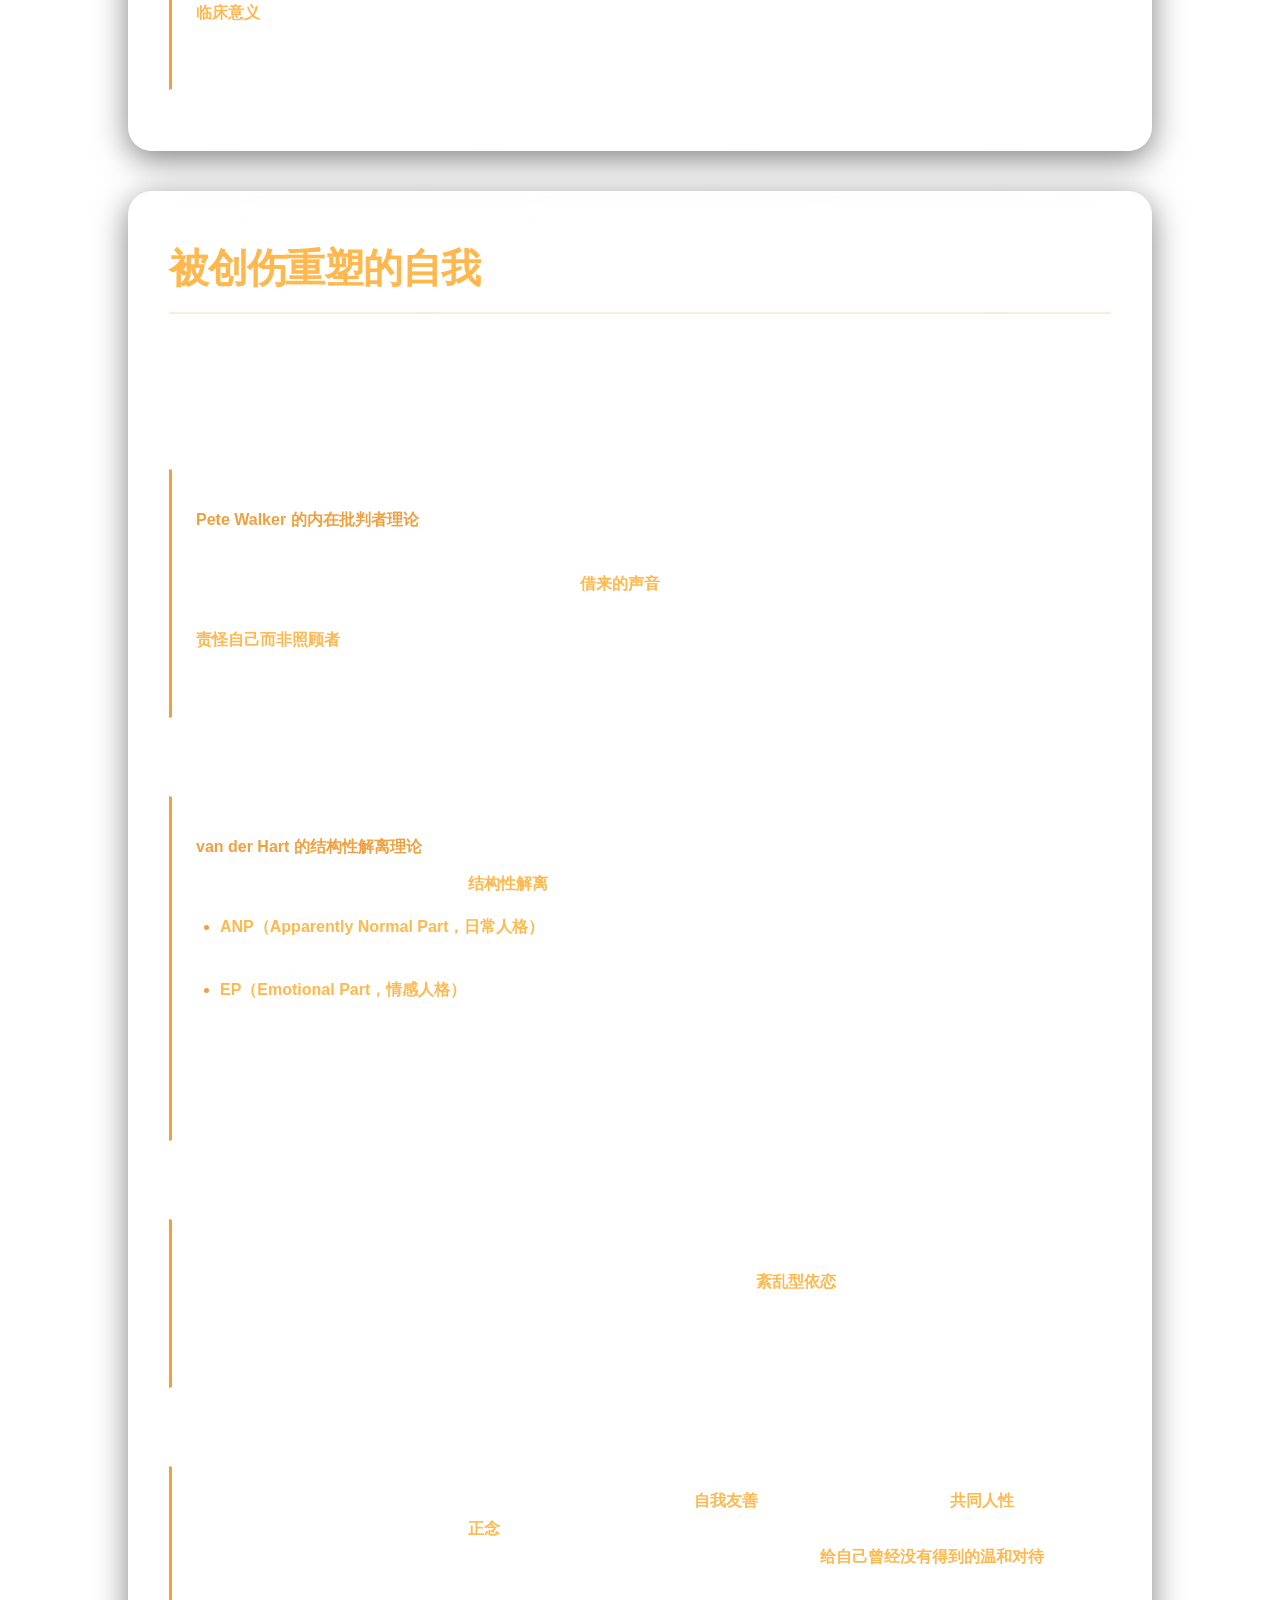
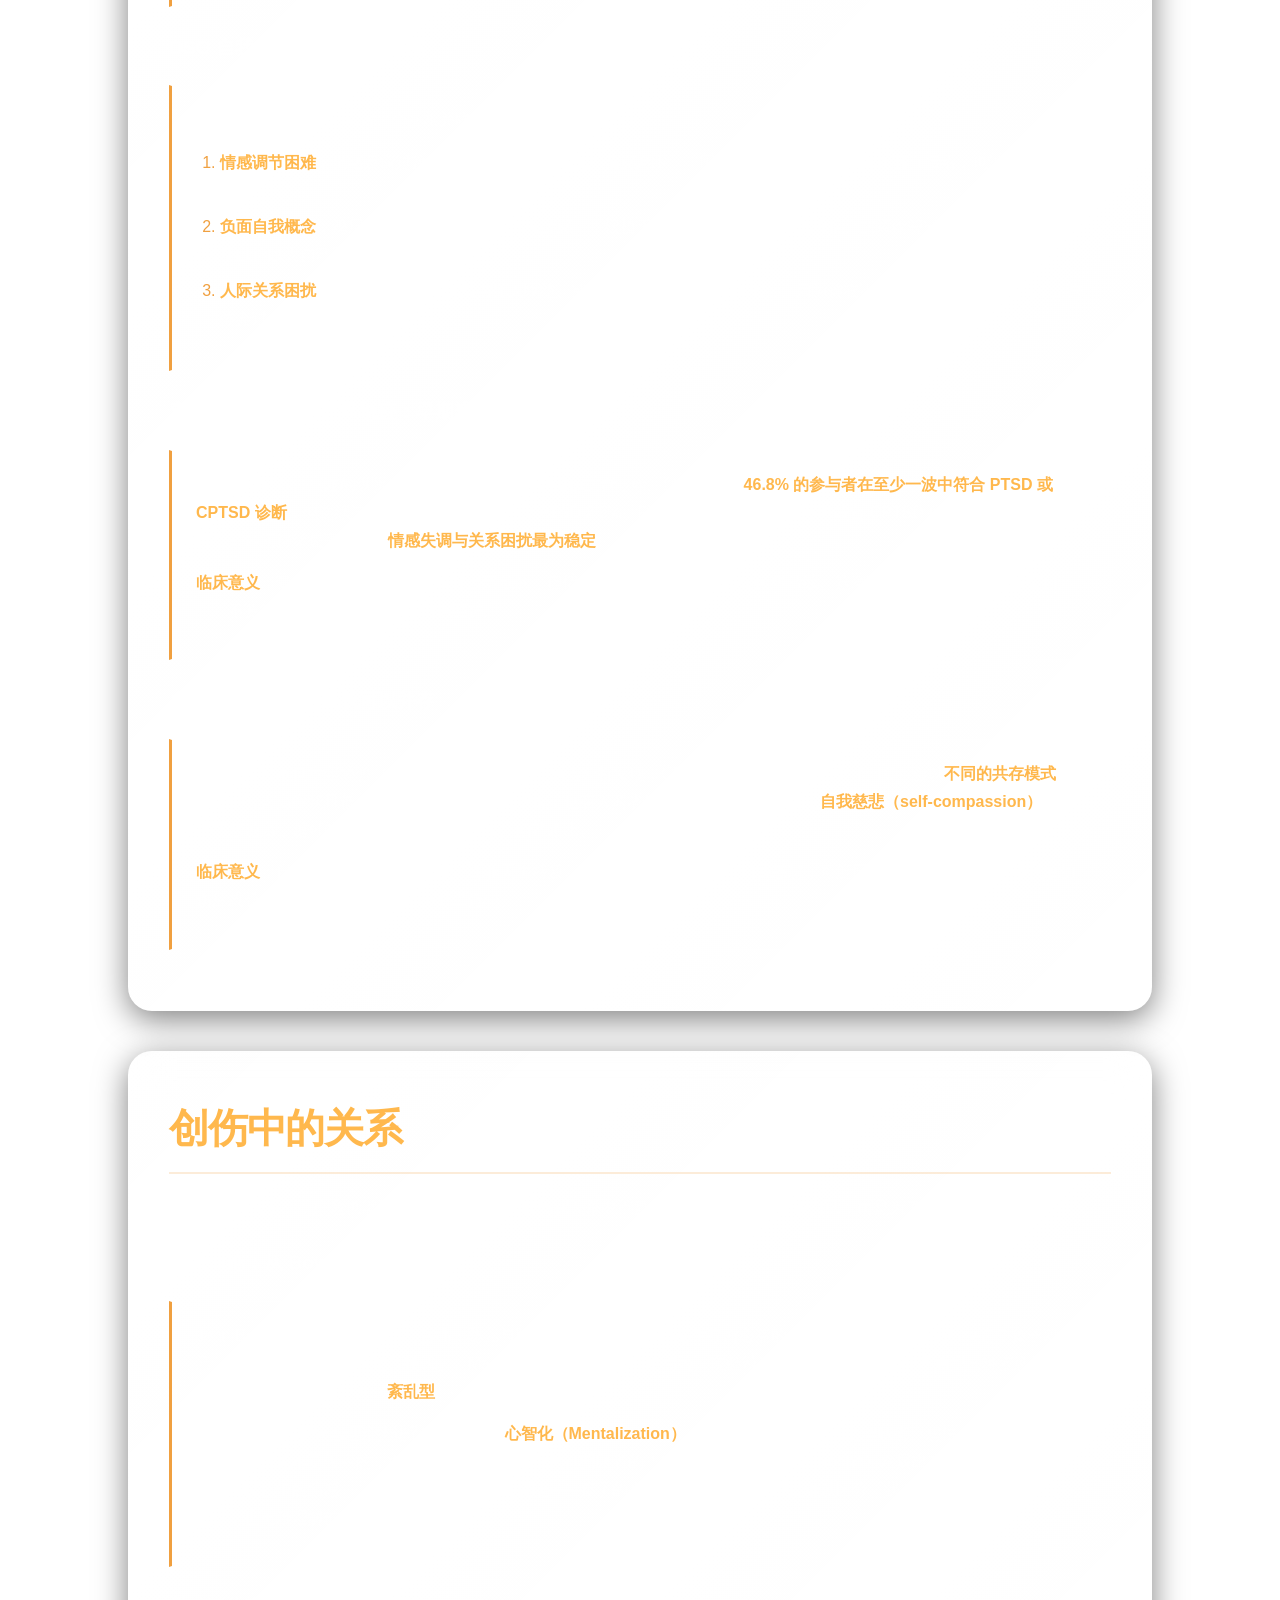
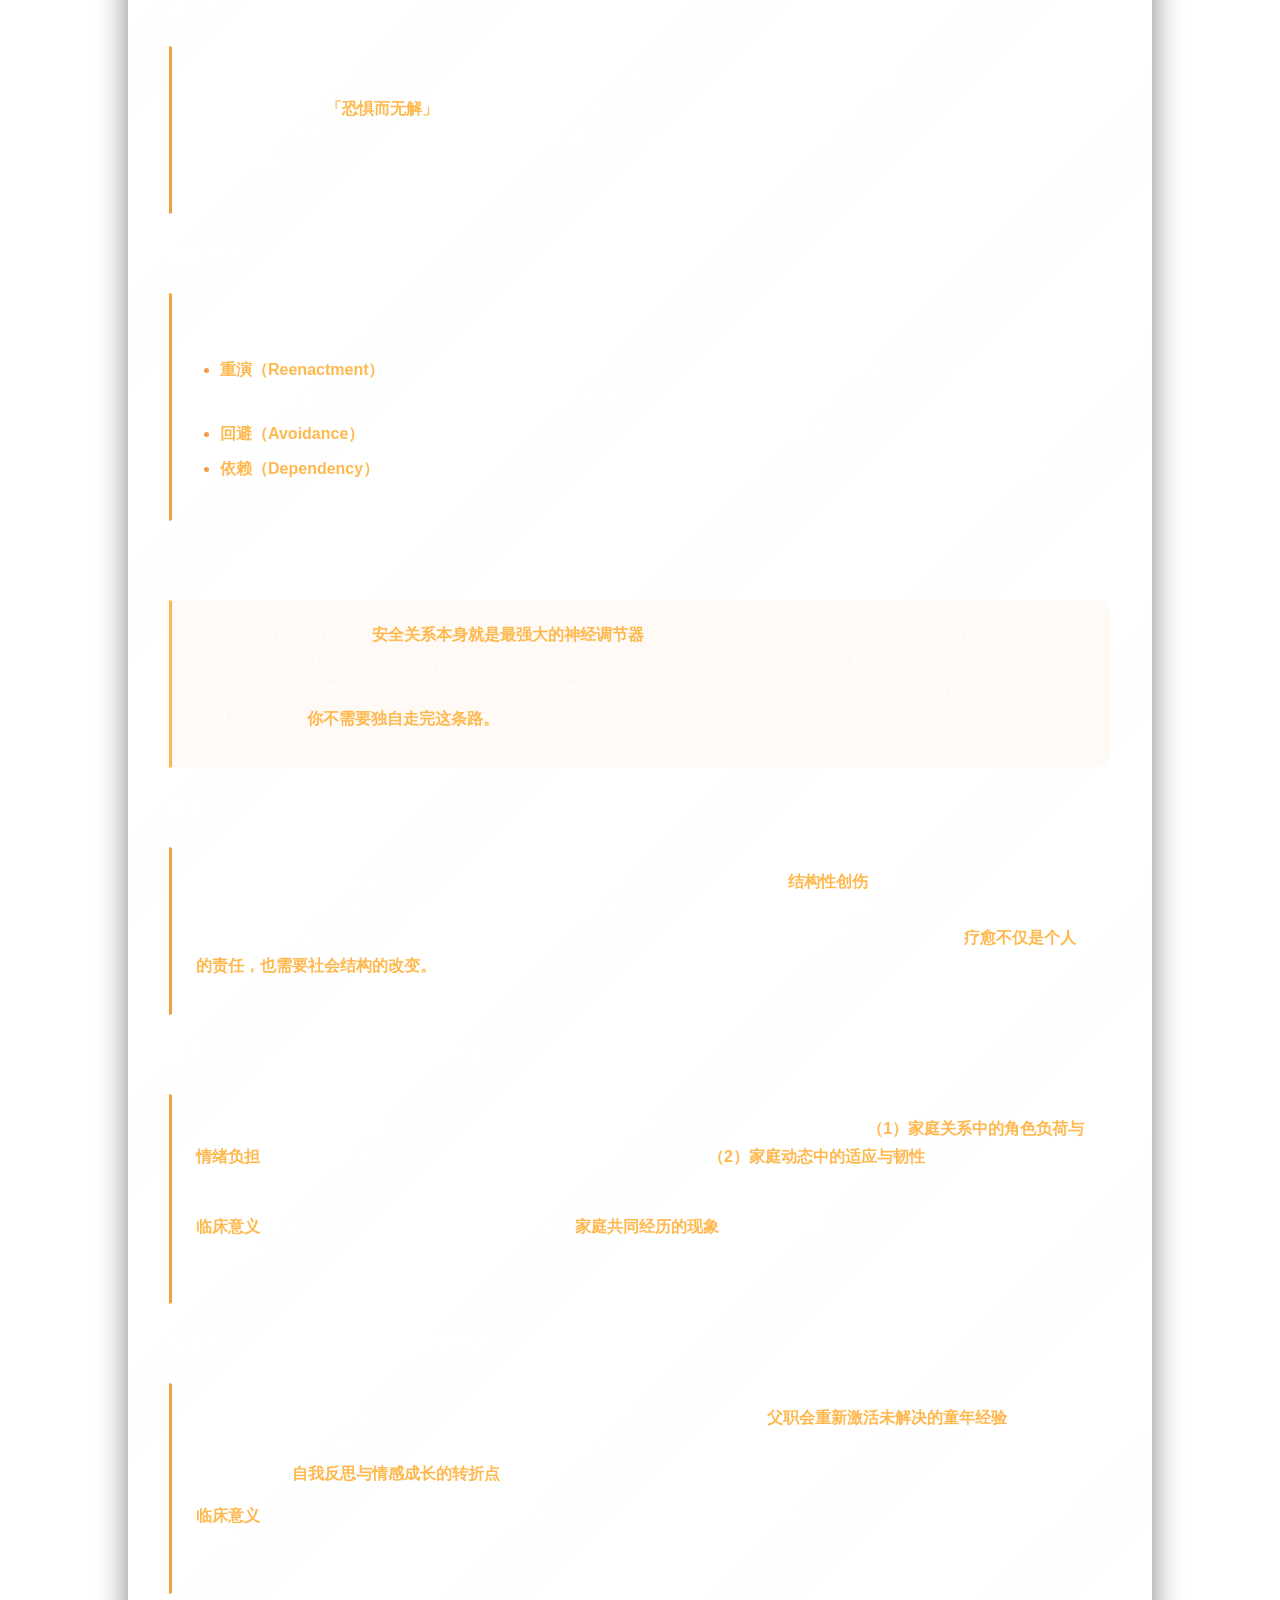
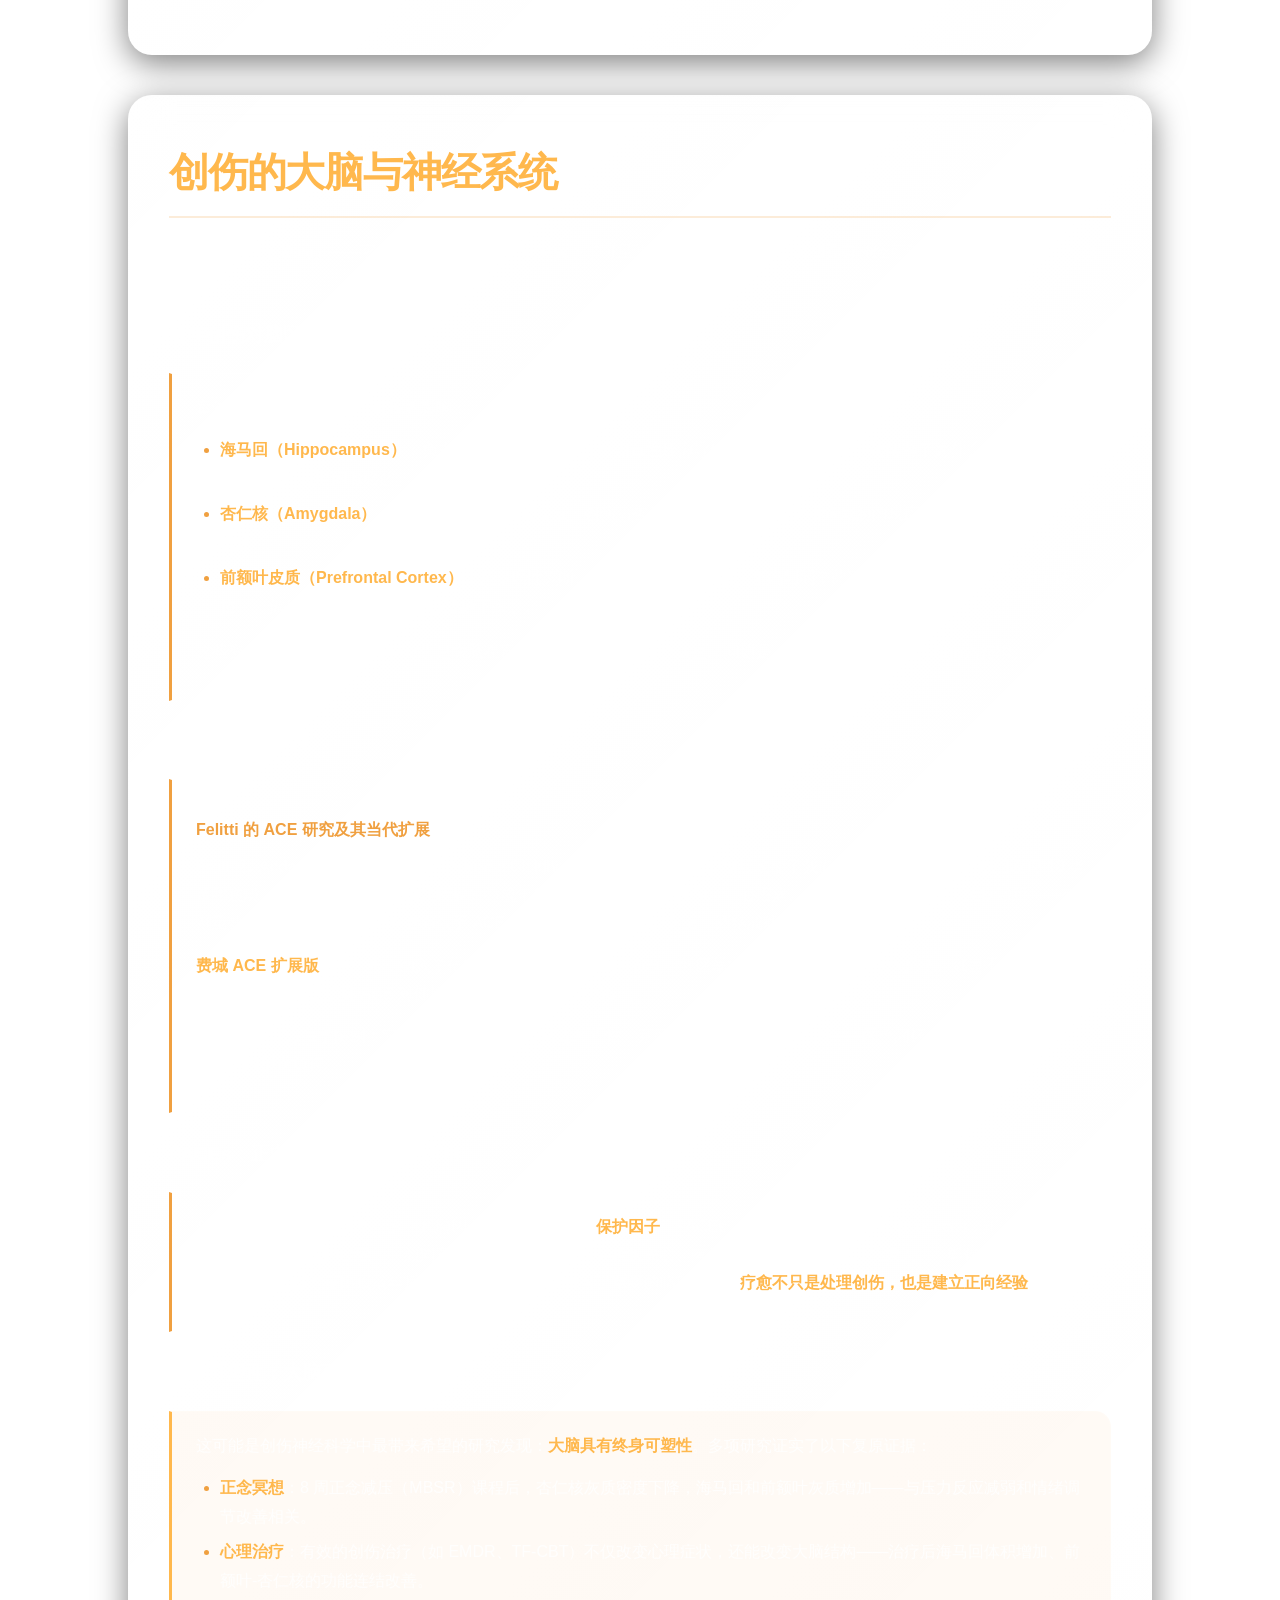
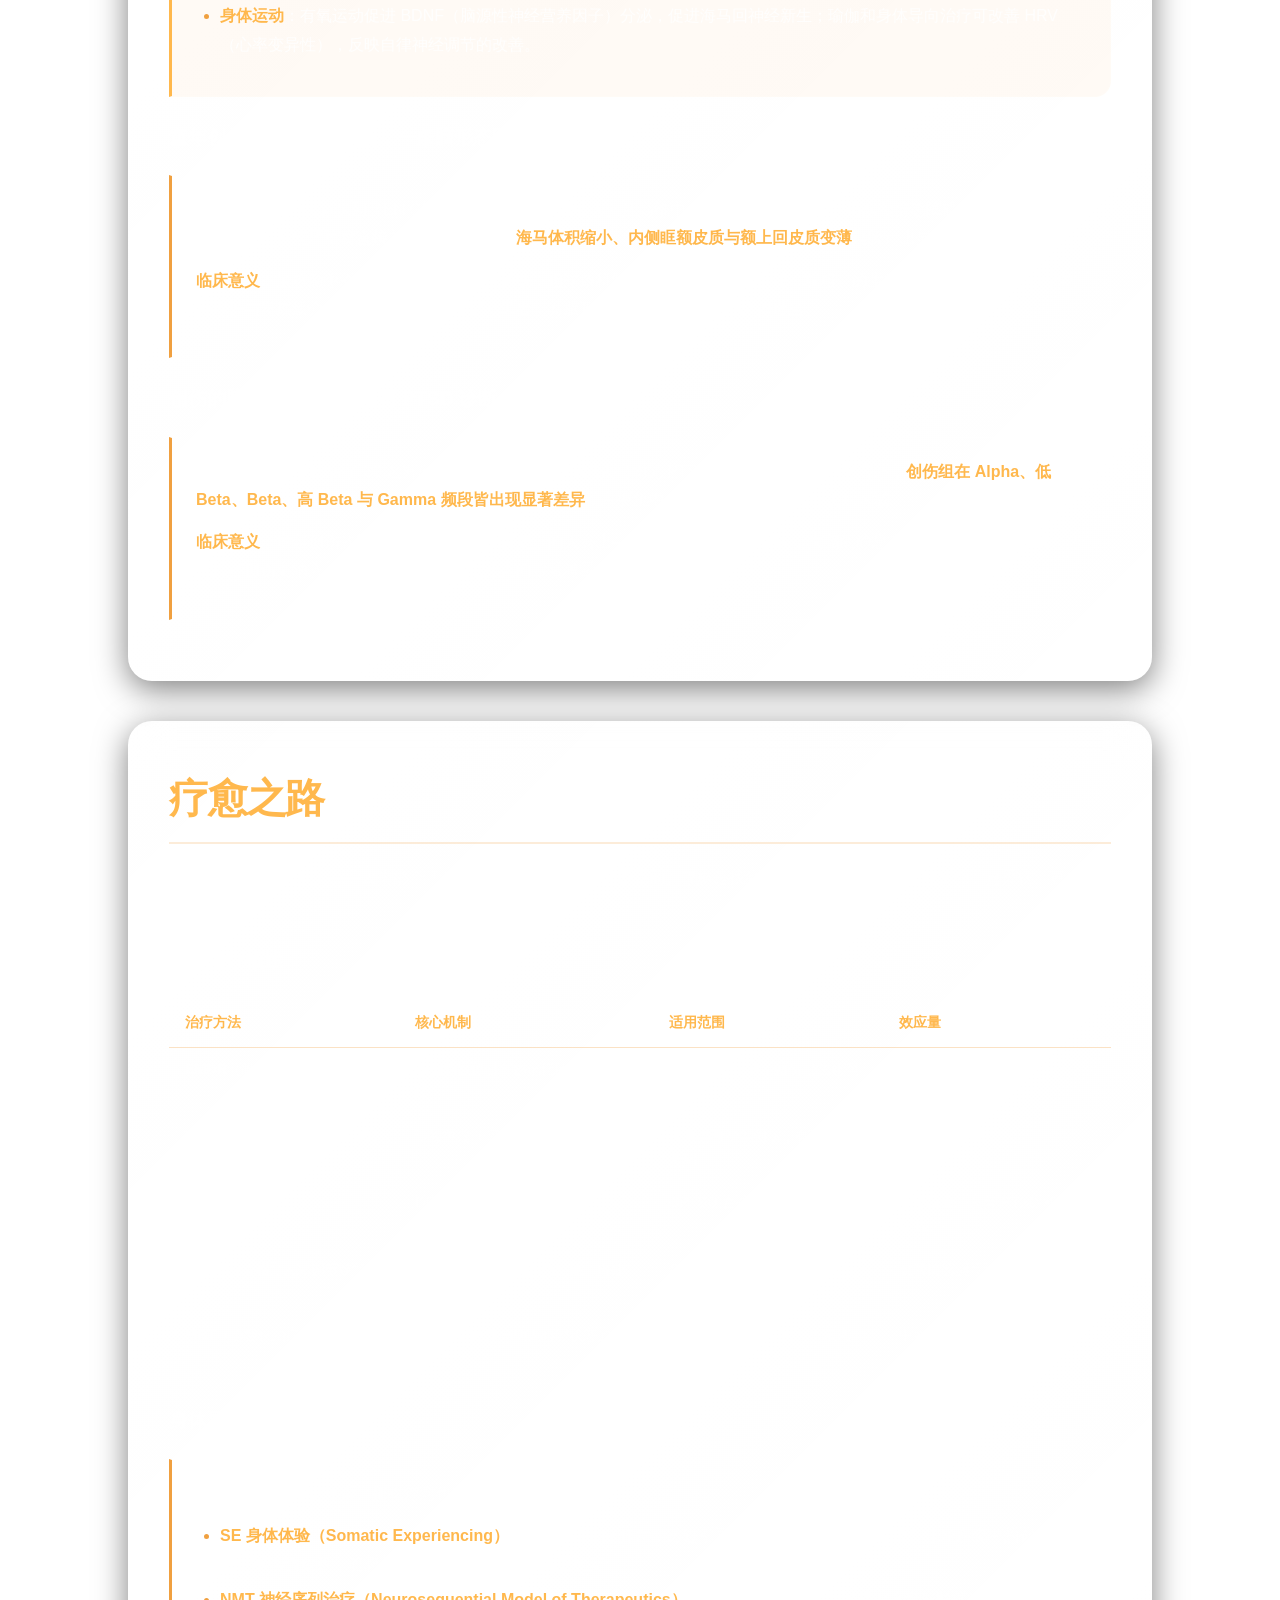
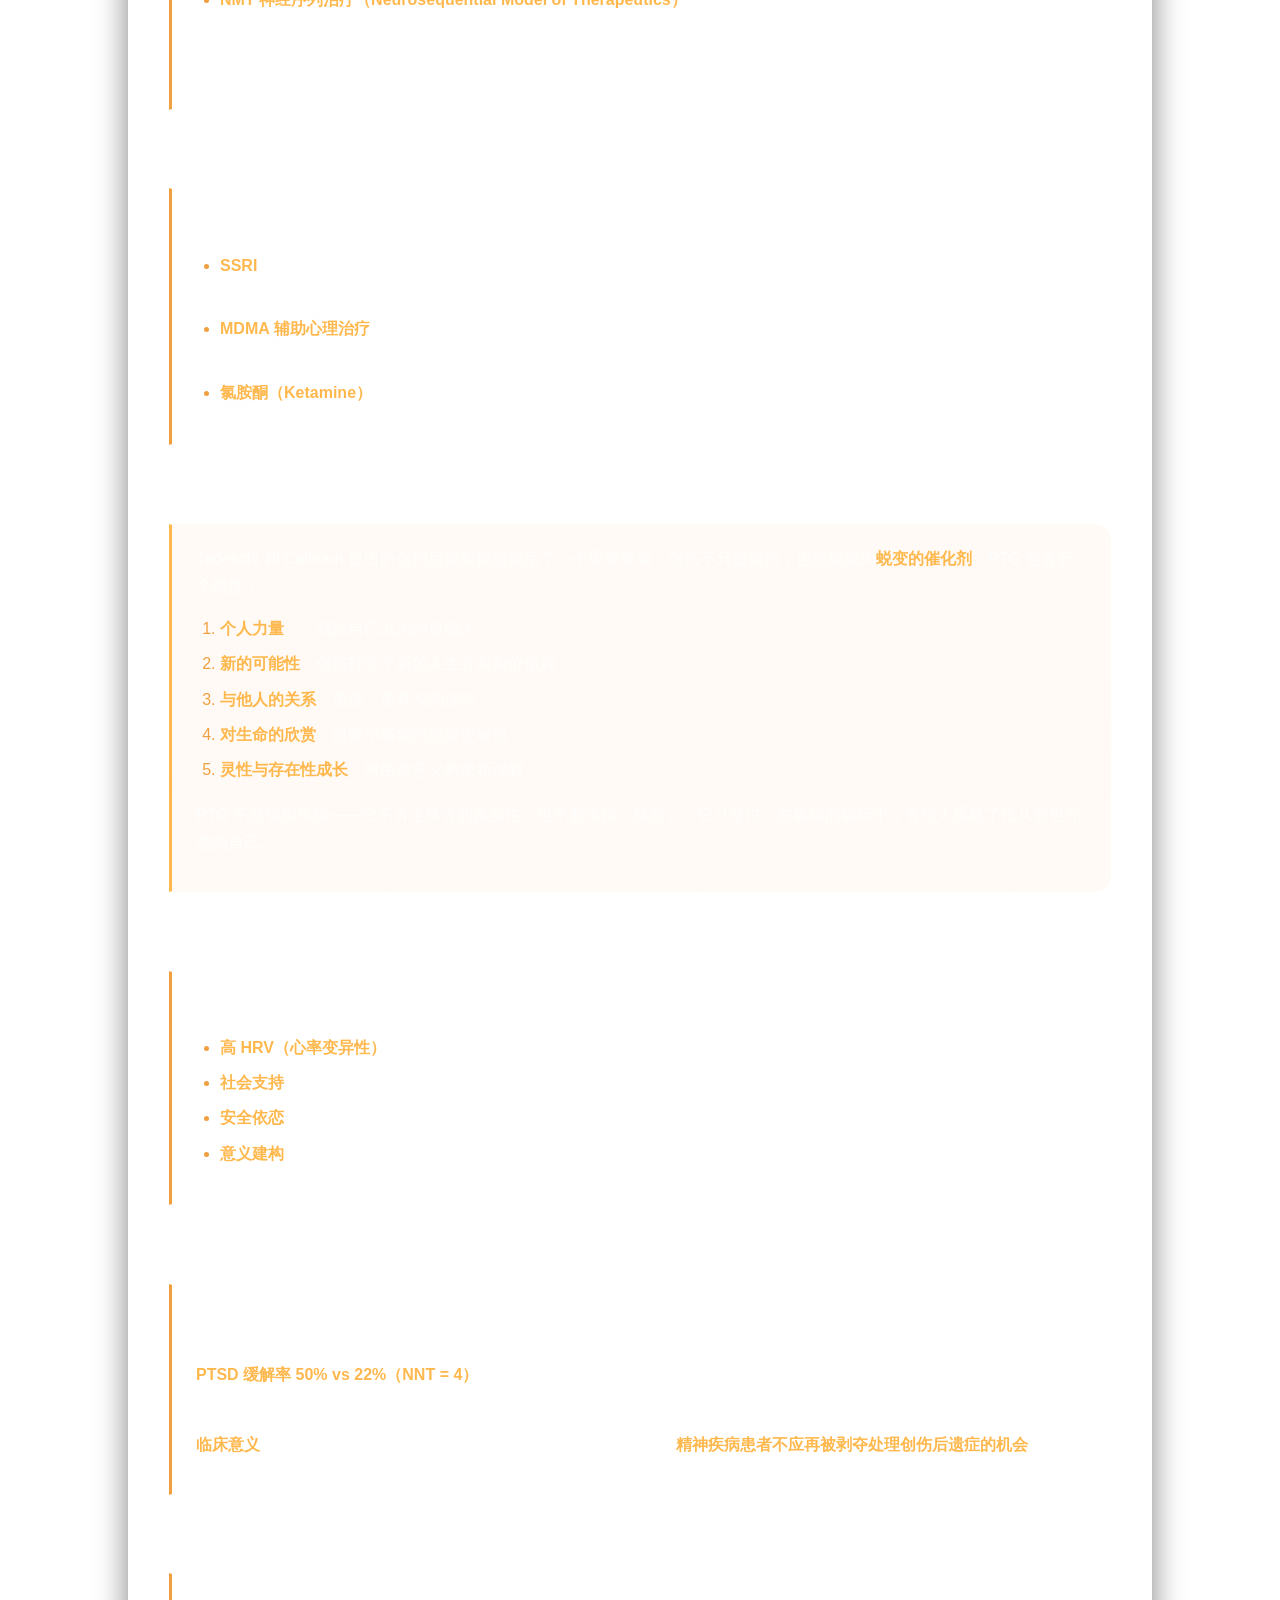
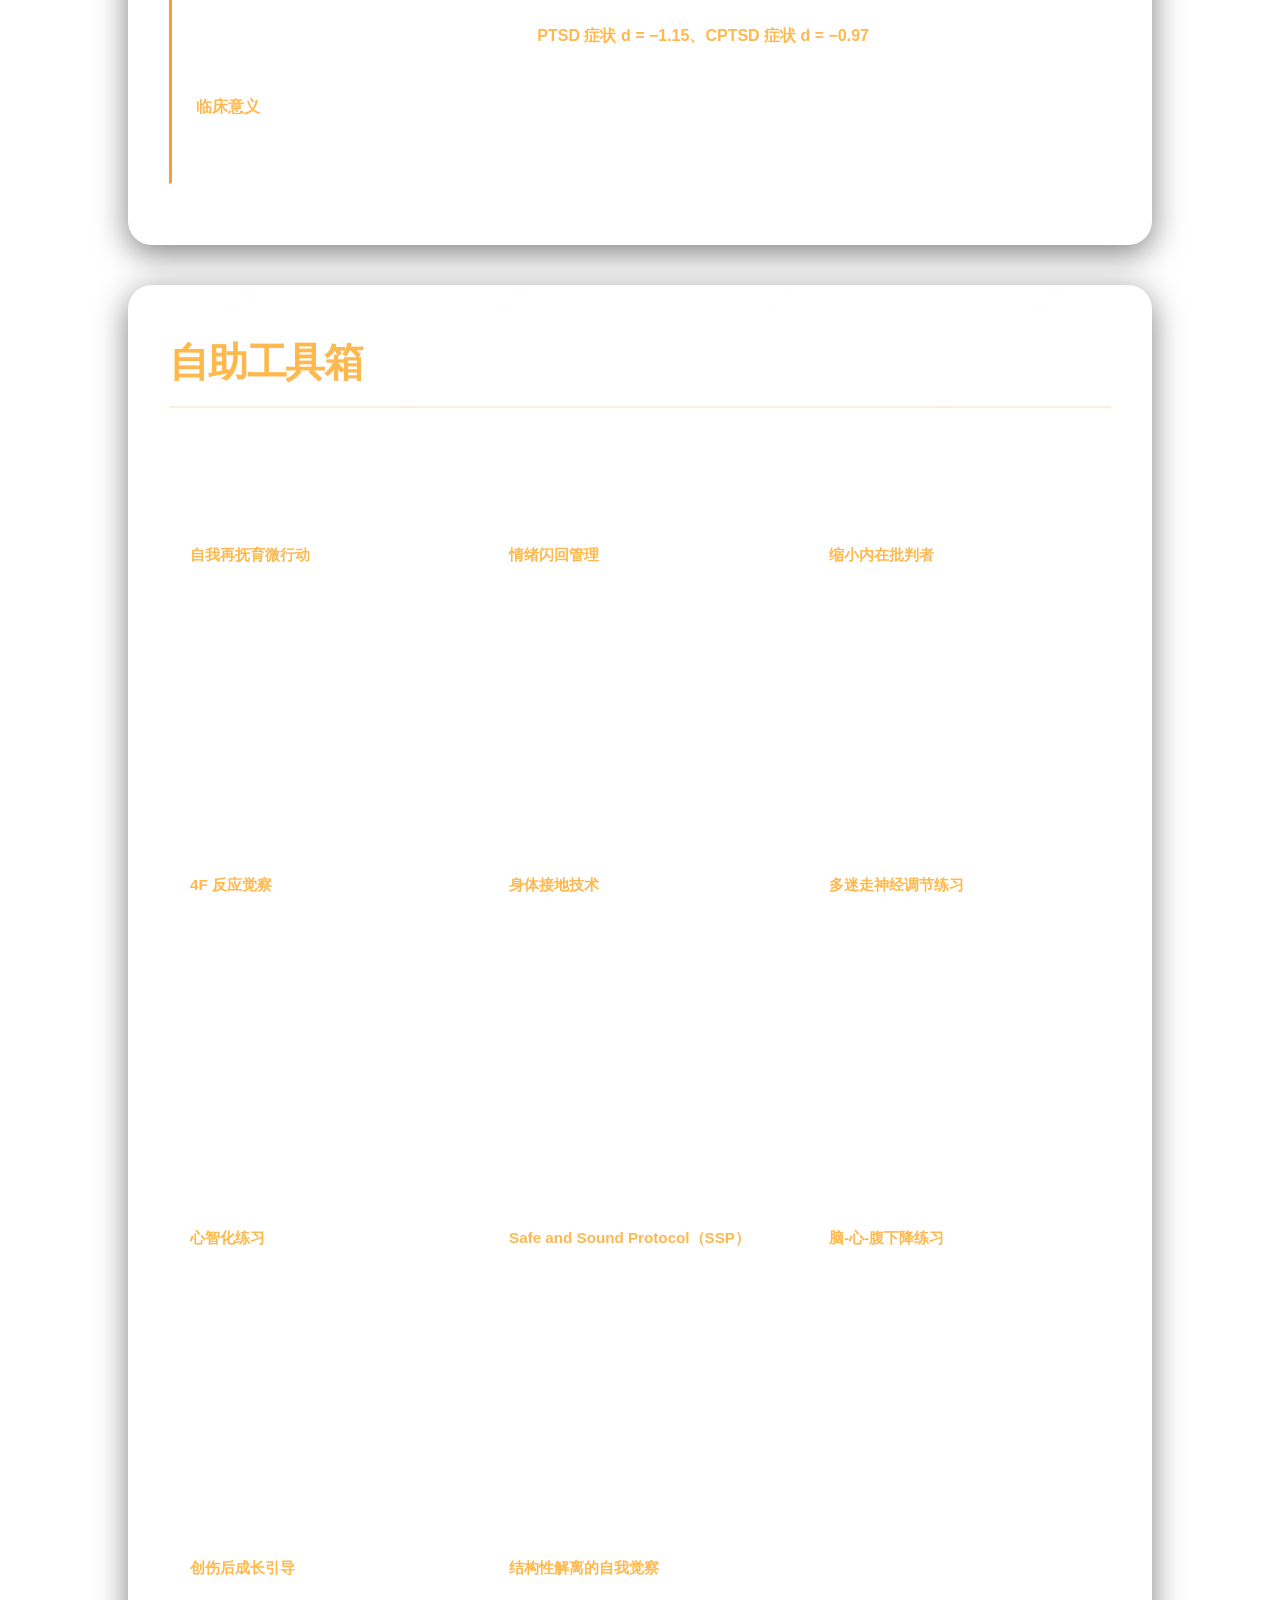
==== commit 945f837a: "fix: full-bleed background on phones/tablets; swap background audio for looping forest ambience with" ====
--- a/CPTSD childhood trauma-cn.html
+++ b/CPTSD childhood trauma-cn.html
@@ -2,7 +2,7 @@
 <html lang="zh-CN">
 <head>
 <meta charset="UTF-8">
-<meta name="viewport" content="width=device-width, initial-scale=1.0">
+<meta name="viewport" content="width=device-width, initial-scale=1.0, viewport-fit=cover">
 <meta name="description" content="以创伤知情方式介绍复杂性创伤后压力症、童年创伤、神经系统反应、人际关系、疗愈方法与自助工具。">
 <meta name="theme-color" content="#17120d">
 <meta name="apple-mobile-web-app-capable" content="yes">
@@ -79,29 +79,80 @@
   min-height: 100vh;
 }
 
-/* ===== Body background video — lowest layer ===== */
-.bg-video {
-  position: fixed;
-  top: 0;
-  left: 0;
-  width: 100vw;
-  height: 100vh;
-  object-fit: contain;
-  z-index: -9999;
-  opacity: 1;
-  filter: brightness(0.45);
-  pointer-events: none;
-}
-
+/* ===== Background layers — full-bleed on every viewport ===== */
+.bg-image,
+.bg-video,
 .bg-overlay {
   position: fixed;
   top: 0;
   left: 0;
-  width: 100vw;
-  height: 100vh;
+  width: 100%;
+  height: 100%;
+  /* Mobile browsers shrink the layout viewport while the URL bar is
+     visible; the vh minimum keeps the layer at least as tall as the
+     largest viewport state, so it can never fall short of the screen. */
+  min-height: 100vh;
+  pointer-events: none;
+}
+
+/* Static poster layer. Always painted, and the fallback whenever the
+   video cannot be shown (unsupported codec, data saver, reduced motion,
+   blocked autoplay, hidden by the motion toggle). */
+.bg-image {
+  z-index: -10000;
+  background: #0a0e1a url("background-poster.jpg") center center / cover no-repeat;
+}
+
+/* Purely visual, permanently muted video layer. `contain` letterboxed the
+   frame on small screens, so the frame now covers the layer instead. */
+.bg-video {
+  z-index: -9999;
+  object-fit: cover;
+  object-position: center center;
+  opacity: 1;
+  filter: brightness(0.45);
+  background: transparent;
+}
+
+.bg-overlay {
   z-index: -9998;
   background: rgba(0, 0, 0, 0.35);
+}
+
+/* Seamless looping forest ambience (wind, leaves, brook, birdsong).
+   The video keeps no sound of its own — all audio lives here. */
+.bg-audio {
+  position: fixed;
+  top: 0;
+  left: 0;
+  width: 1px;
+  height: 1px;
+  opacity: 0;
   pointer-events: none;
+  z-index: -10001;
+}
+
+/* Notch / home-indicator safe areas: `viewport-fit=cover` lets the page
+   reach the physical edges, and these insets stretch the background stack
+   across the areas it would otherwise leave bare. */
+@supports (top: env(safe-area-inset-top, 0px)) {
+  .bg-image,
+  .bg-video,
+  .bg-overlay {
+    top: calc(0px - env(safe-area-inset-top, 0px));
+    left: calc(0px - env(safe-area-inset-left, 0px));
+    width: calc(100% + env(safe-area-inset-left, 0px) + env(safe-area-inset-right, 0px));
+    height: calc(100% + env(safe-area-inset-top, 0px) + env(safe-area-inset-bottom, 0px));
+  }
+}
+
+/* Dynamic viewport height (mobile URL bar collapse / expand). */
+@supports (height: 100dvh) {
+  .bg-image,
+  .bg-video,
+  .bg-overlay {
+    min-height: 100dvh;
+  }
 }
 
 /* ===== Overflow protection ===== */
@@ -590,9 +641,13 @@
 </head>
 <body>
 
+<div class="bg-image" aria-hidden="true"></div>
 <video class="bg-video" autoplay loop playsinline muted preload="auto" poster="background-poster.jpg" aria-hidden="true">
   <source src="background.mp4" type="video/mp4">
 </video>
+<audio class="bg-audio" autoplay loop muted preload="auto" aria-hidden="true">
+  <source src="forest-ambience.mp3" type="audio/mpeg">
+</audio>
 <div class="bg-overlay"></div>
 
 <a href="#main-content" class="skip-to-content">跳至主要内容</a>
--- a/site-enhancements.css
+++ b/site-enhancements.css
@@ -13,9 +13,16 @@
   background-color: #0a0e1a !important;
 }
 
+/* Background stack, painted bottom-up: poster image -> video -> overlay.
+   The poster layer stays behind the video so a failed or blocked video
+   still leaves a full-bleed background instead of a bare colour. */
+.bg-image {
+  z-index: -3 !important;
+}
+
 .bg-video {
   z-index: -2 !important;
-  background: #0a0e1a;
+  background: transparent;
 }
 
 .bg-overlay {
--- a/site-enhancements.css
+++ b/site-enhancements.css
@@ -13,9 +13,16 @@
   background-color: #0a0e1a !important;
 }
 
+/* Background stack, painted bottom-up: poster image -> video -> overlay.
+   The poster layer stays behind the video so a failed or blocked video
+   still leaves a full-bleed background instead of a bare colour. */
+.bg-image {
+  z-index: -3 !important;
+}
+
 .bg-video {
   z-index: -2 !important;
-  background: #0a0e1a;
+  background: transparent;
 }
 
 .bg-overlay {
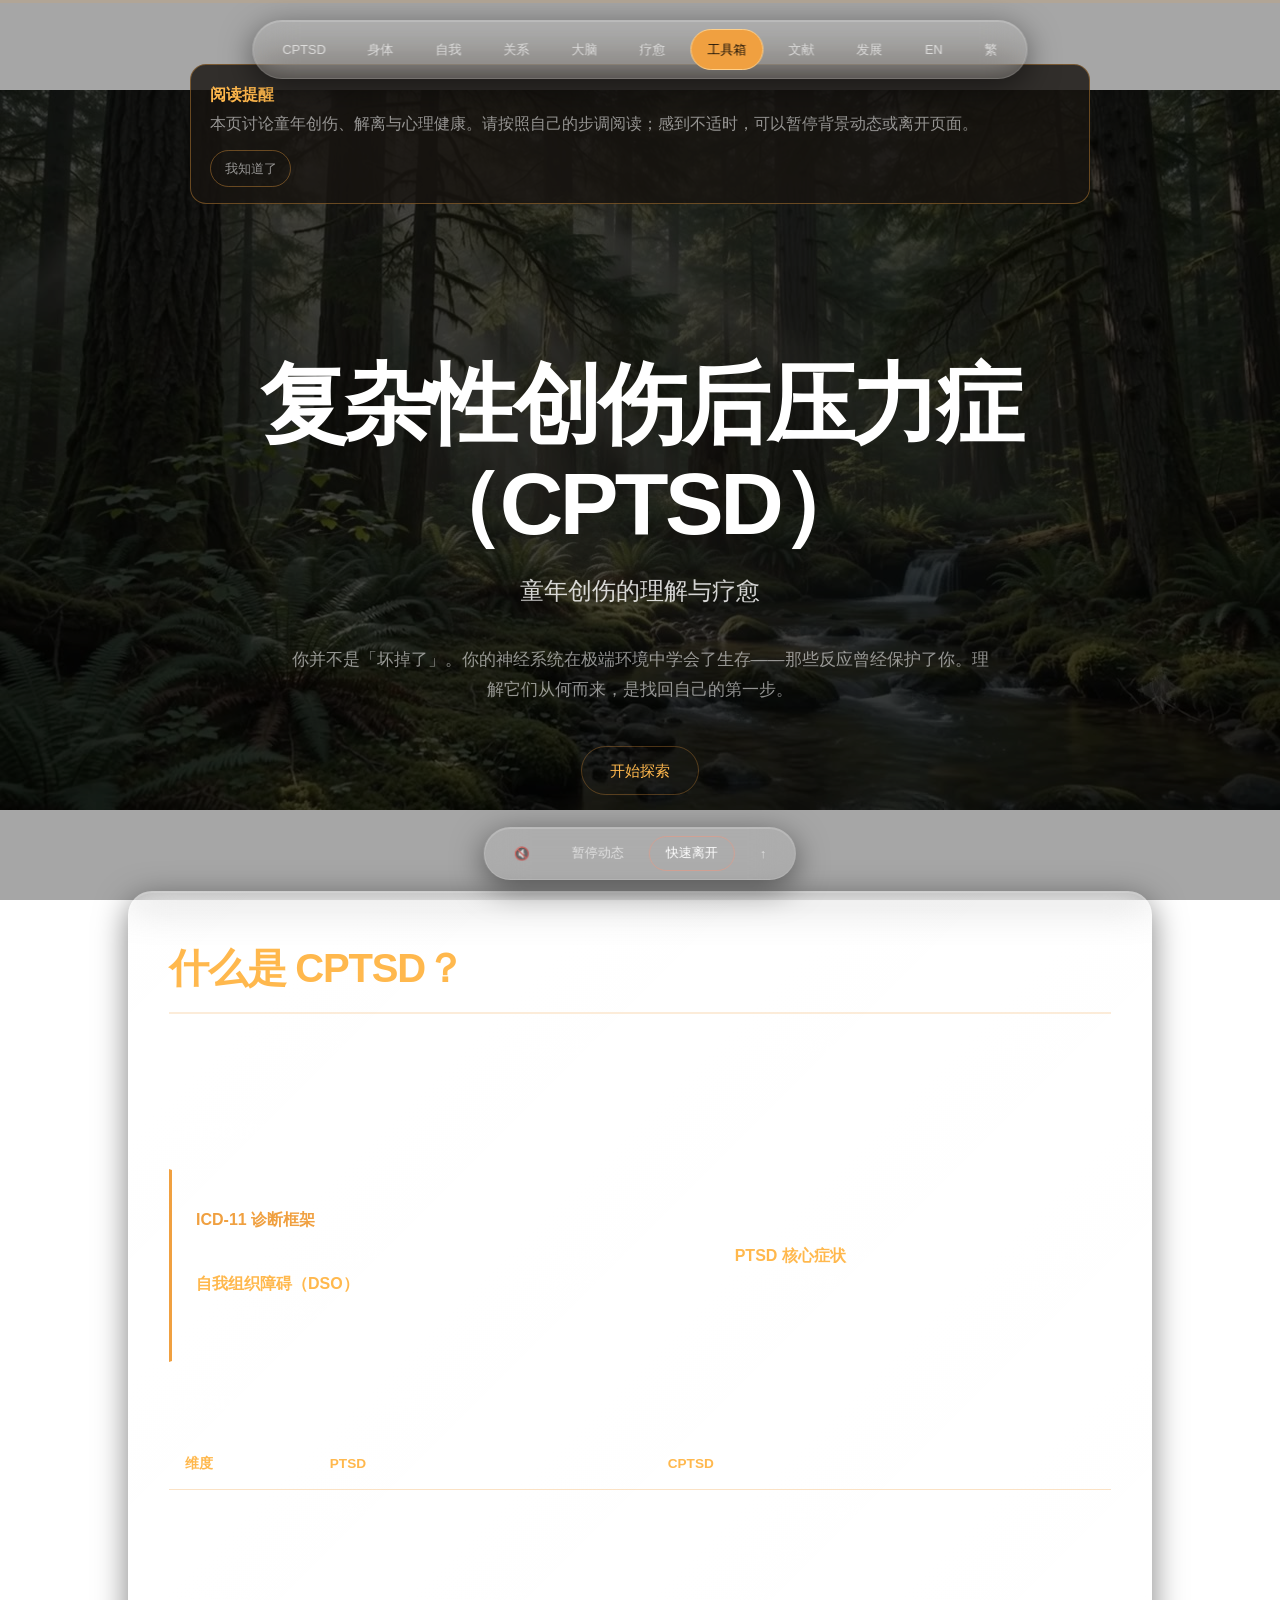
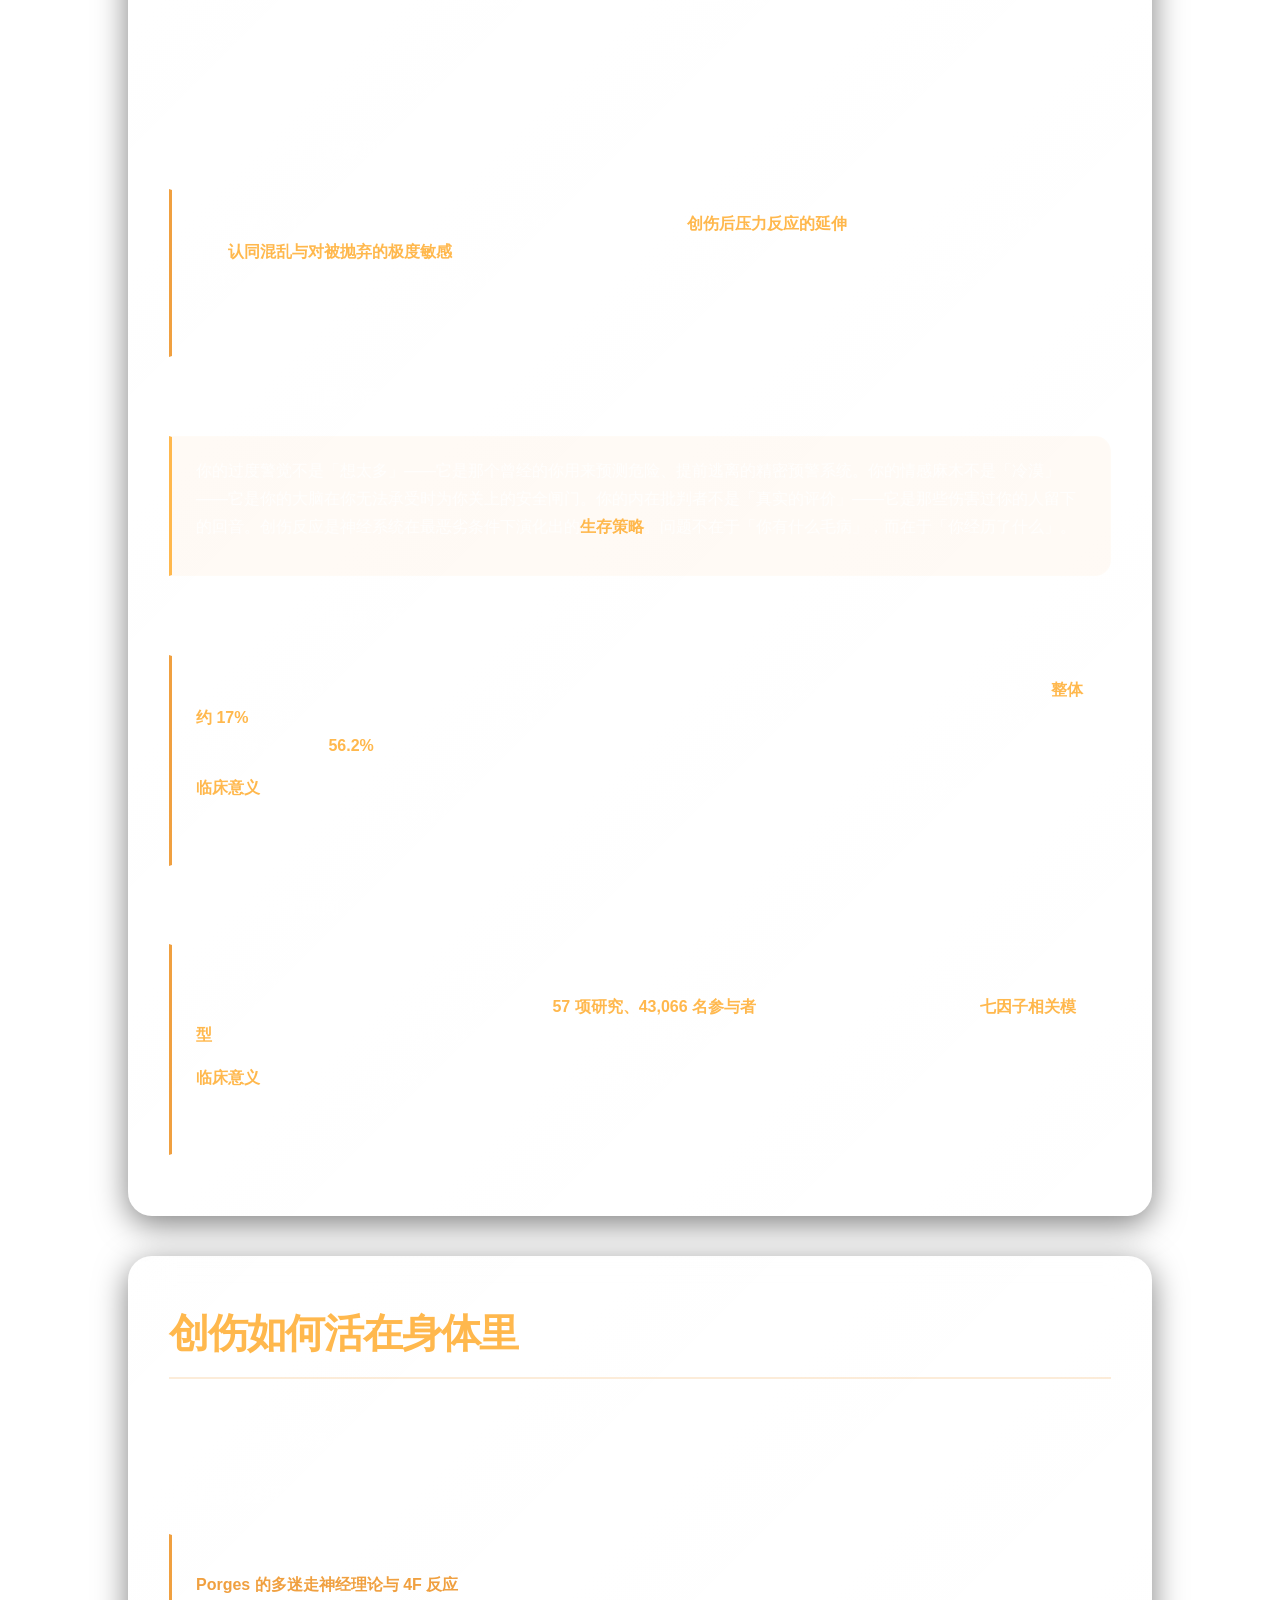
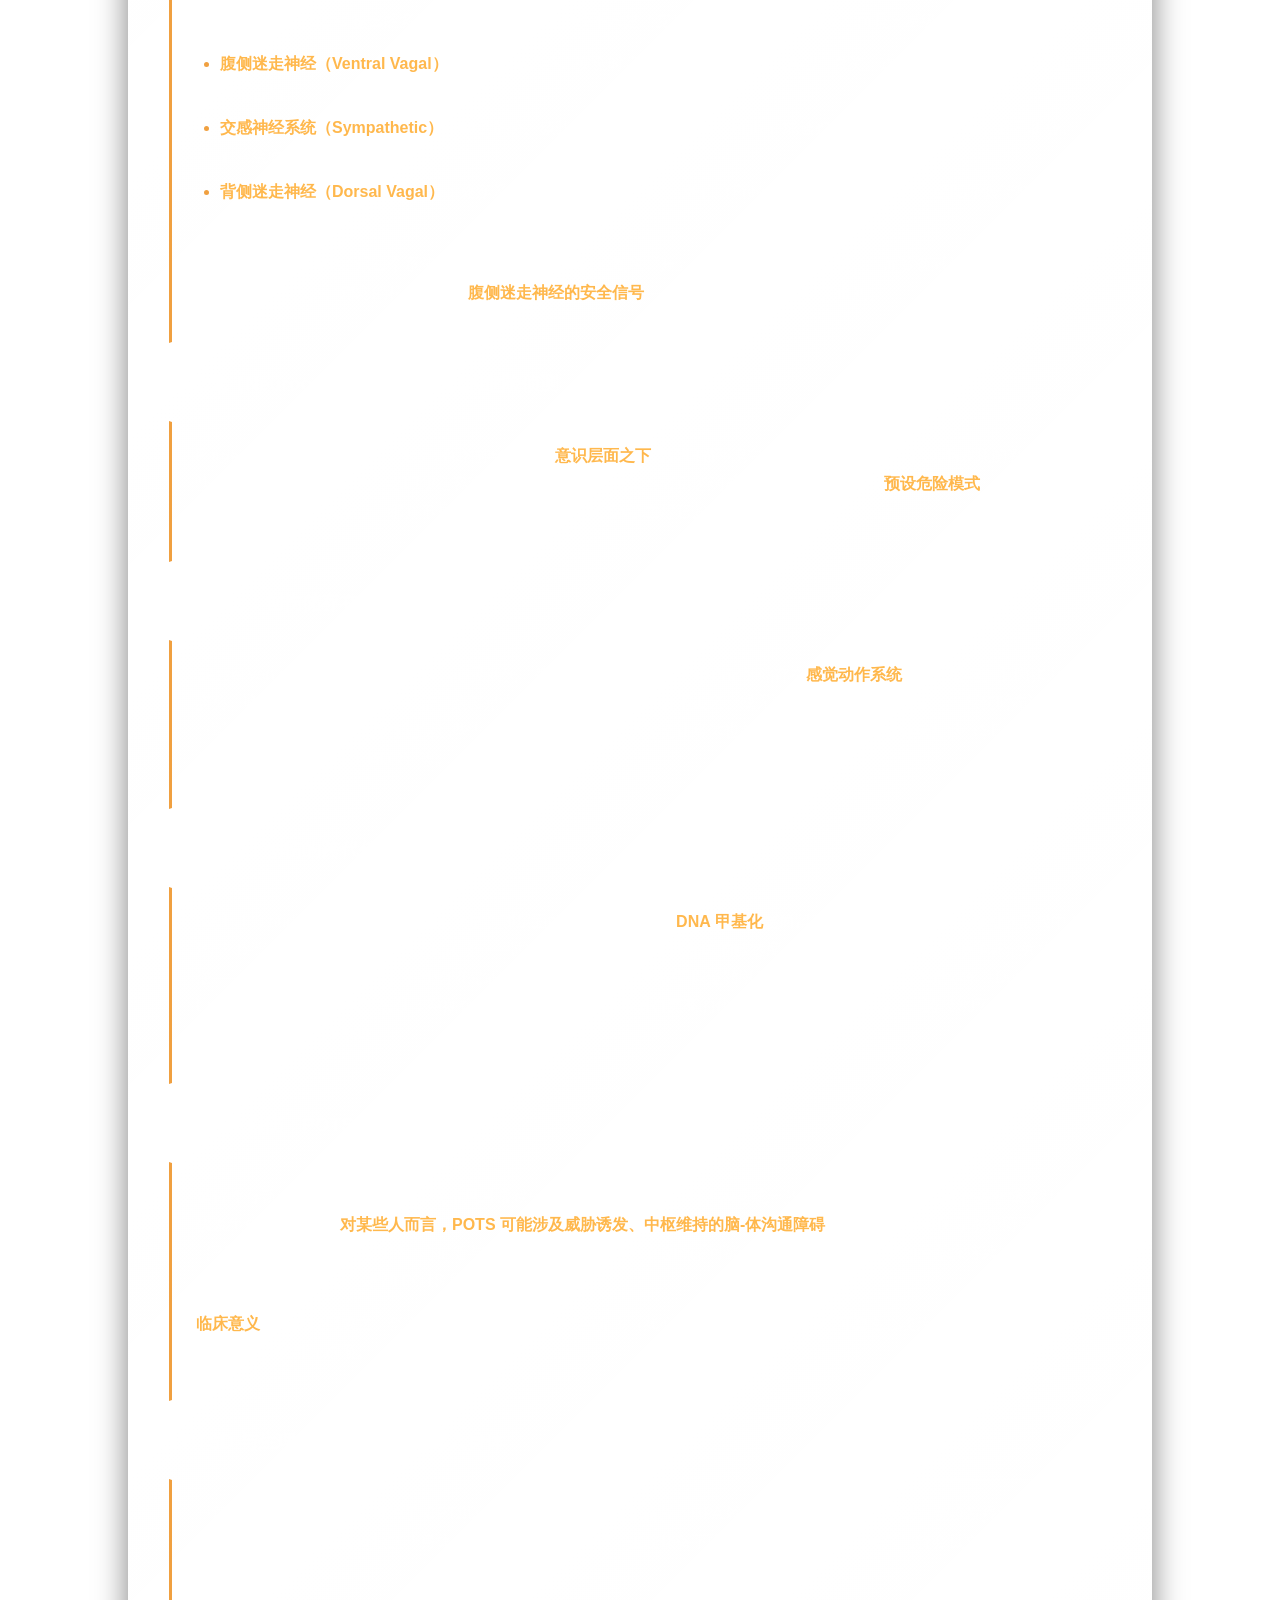
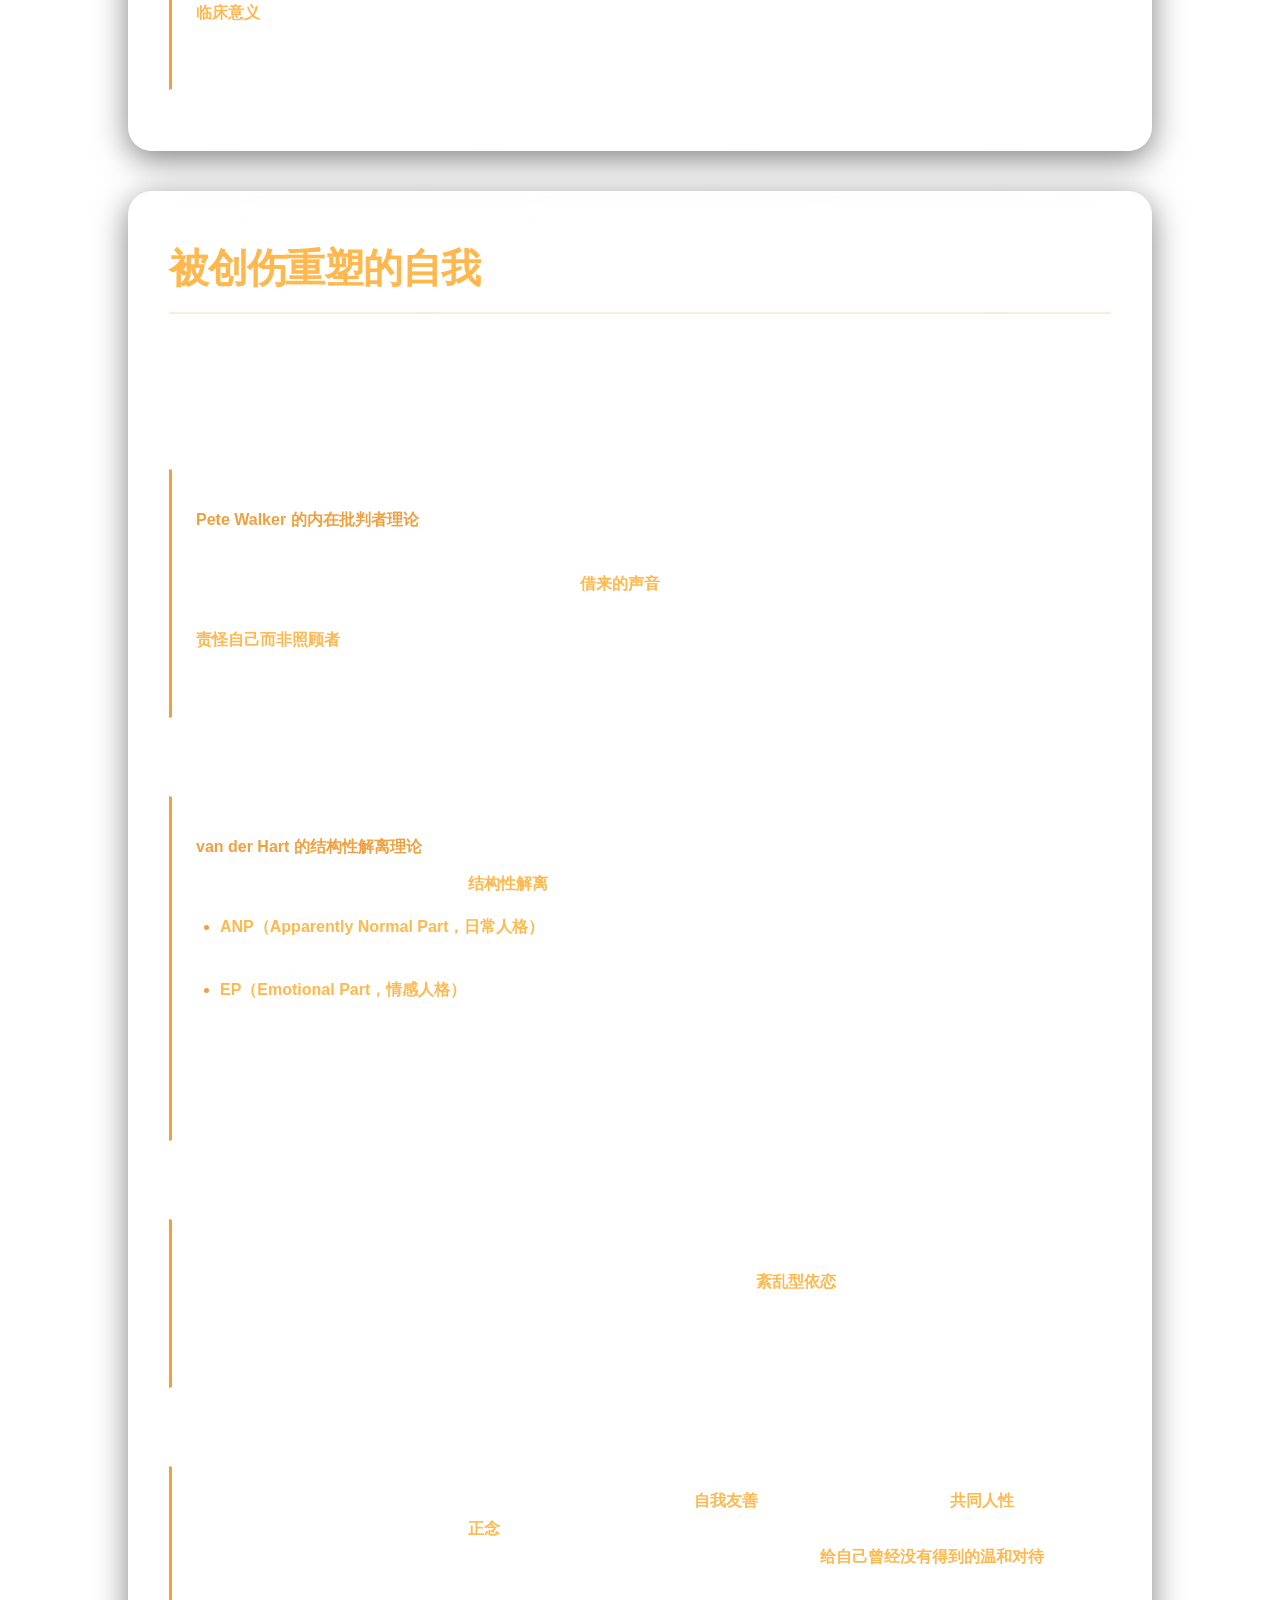
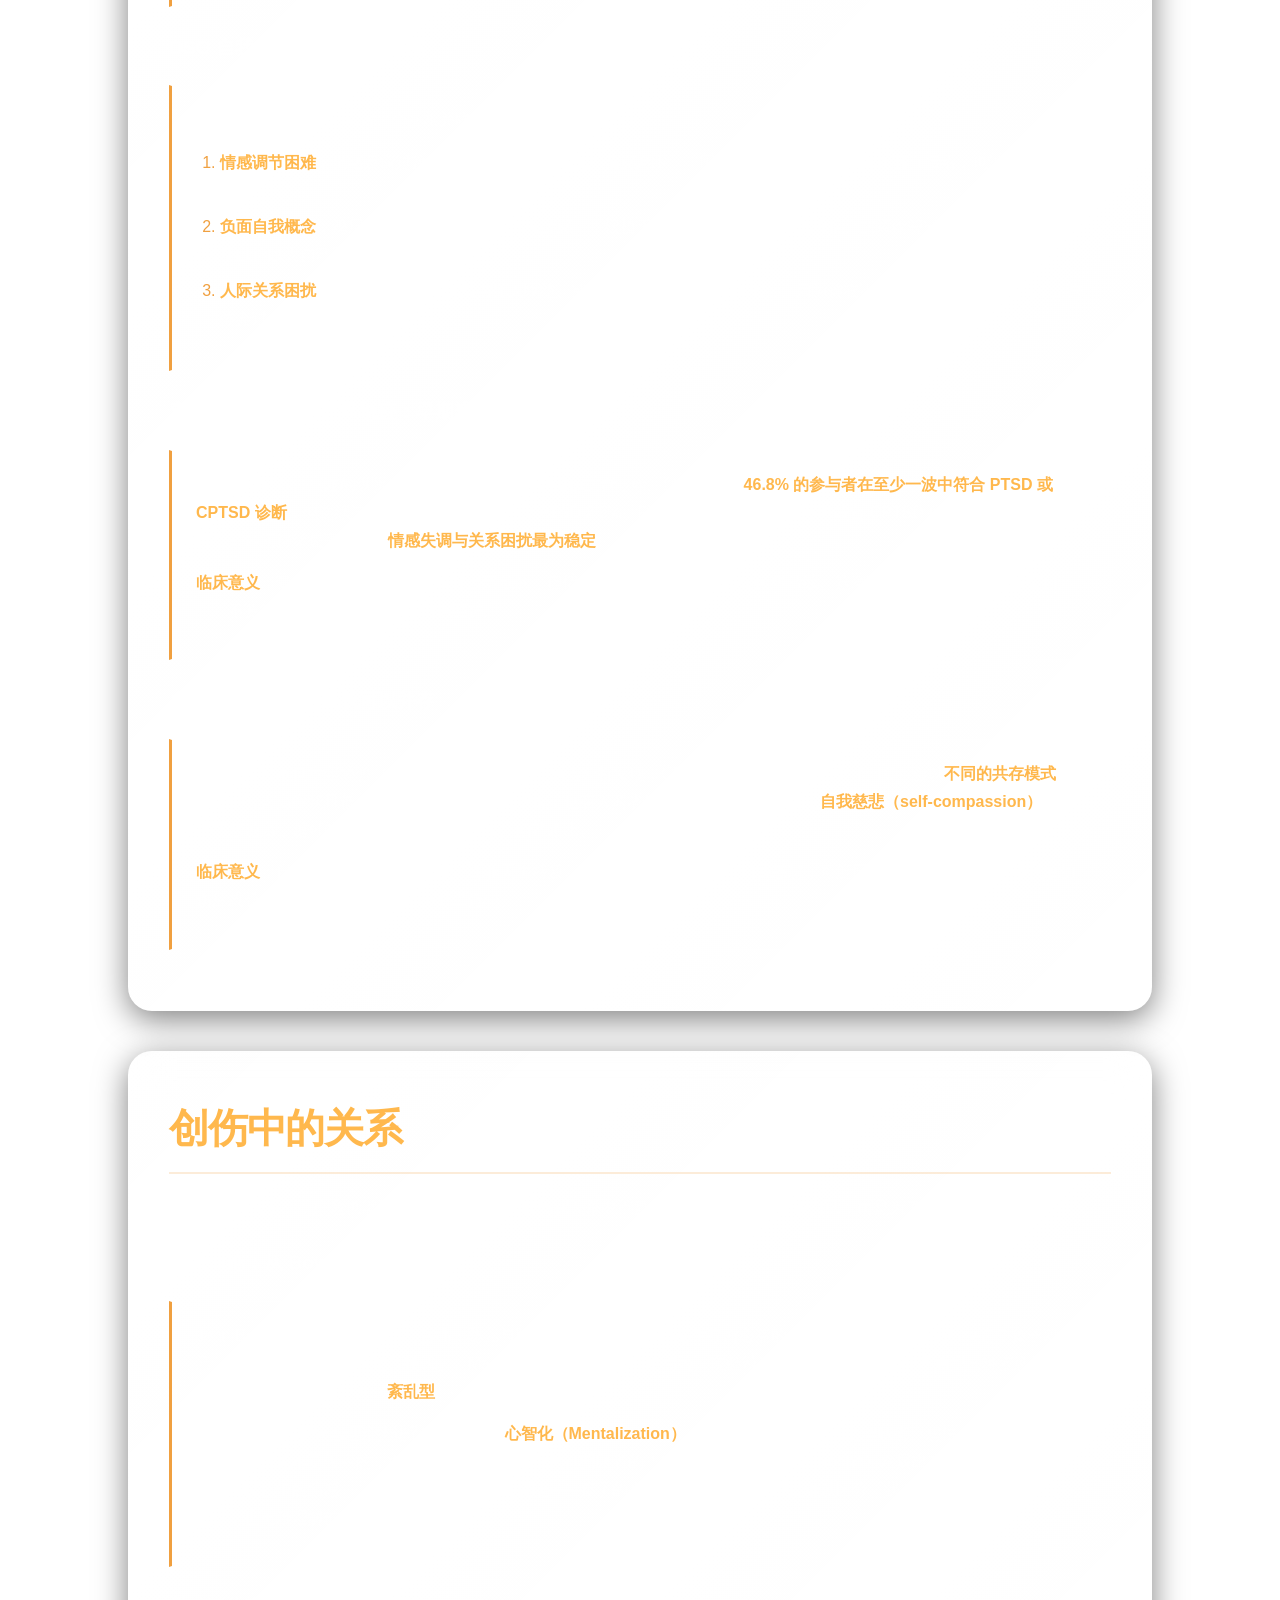
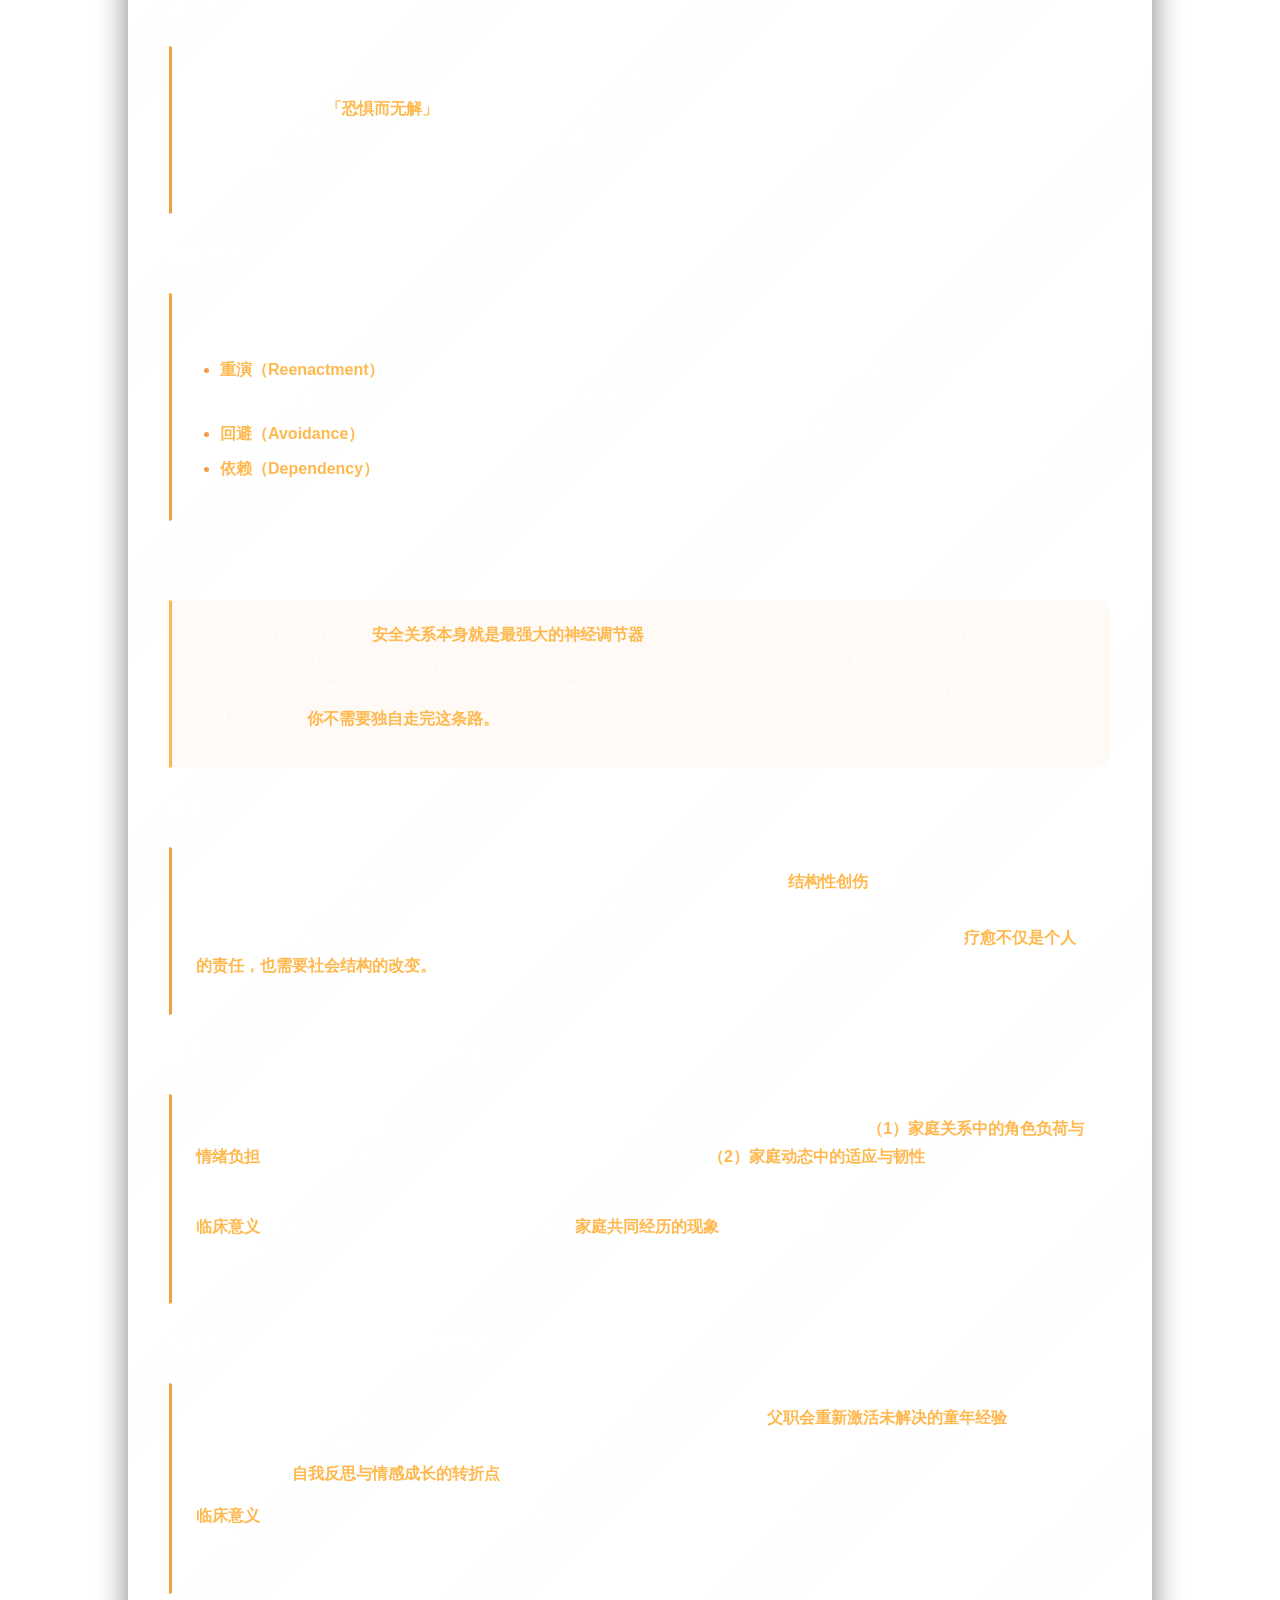
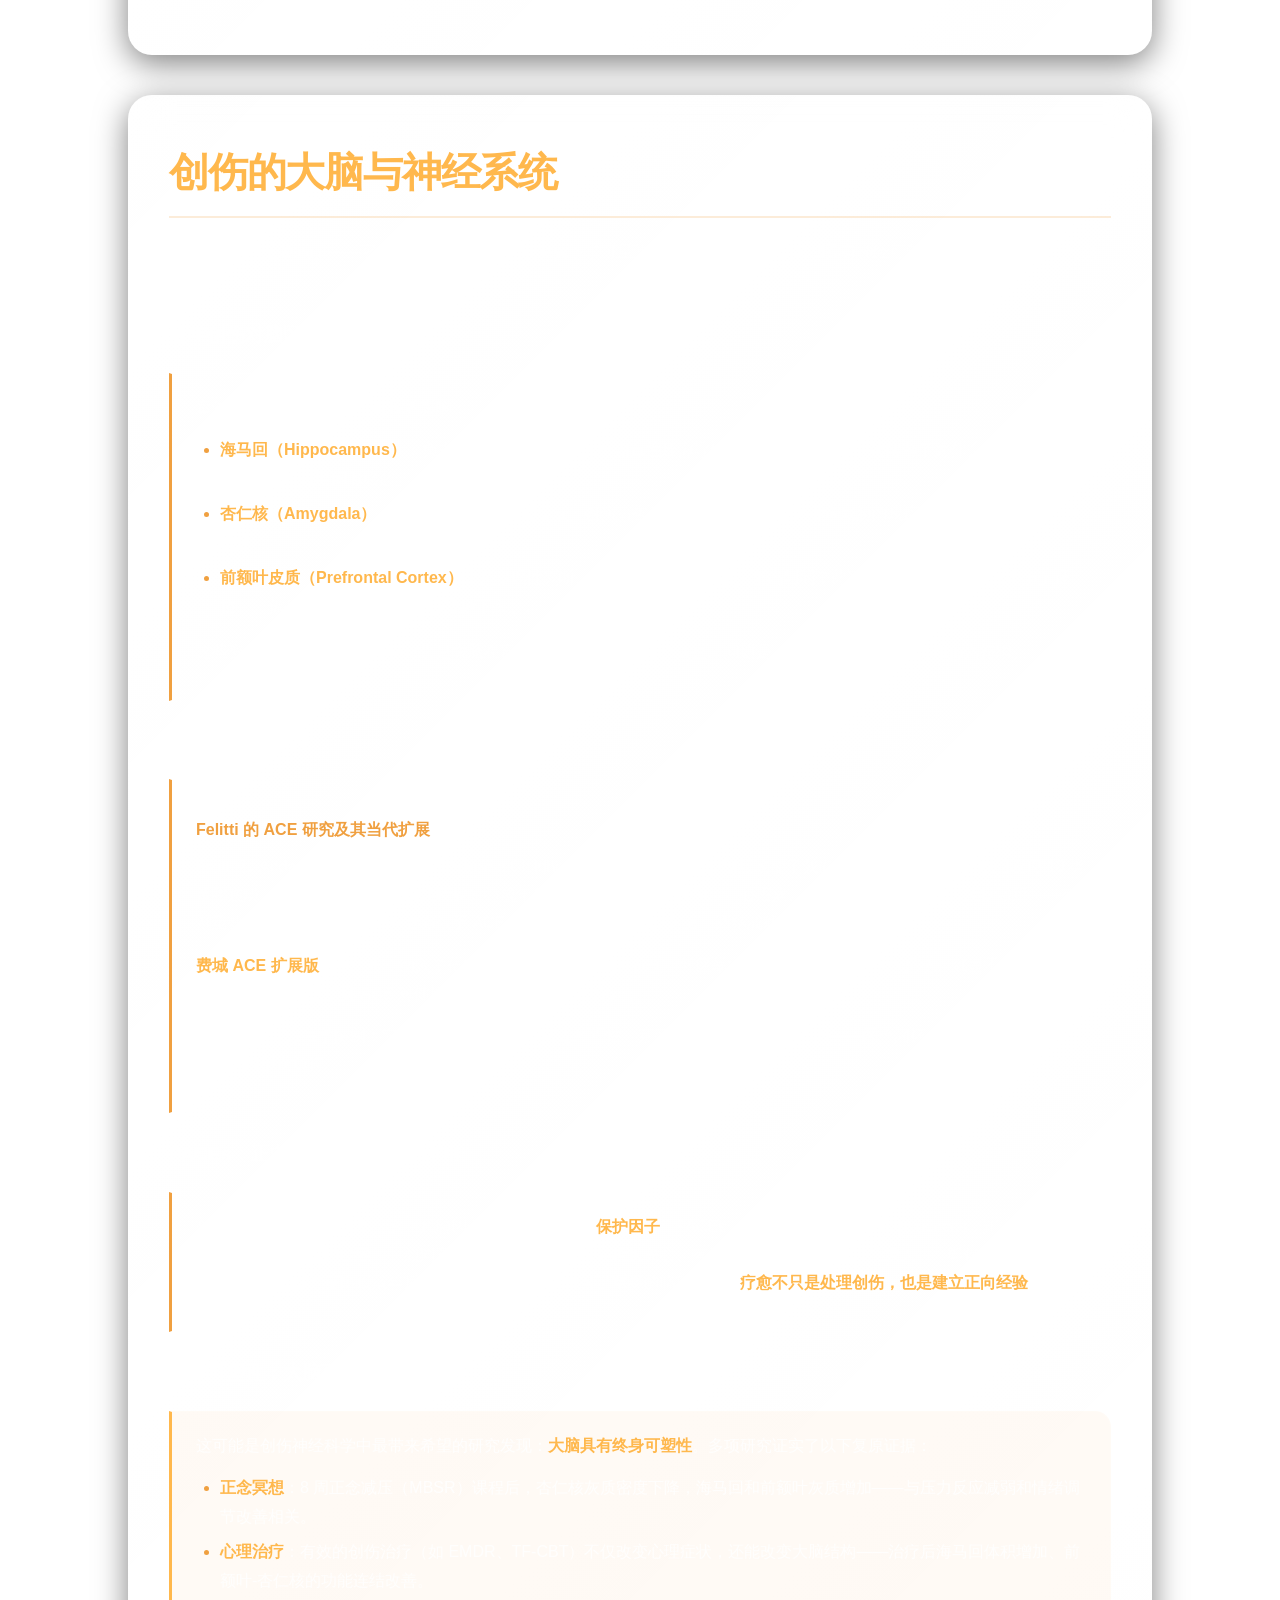
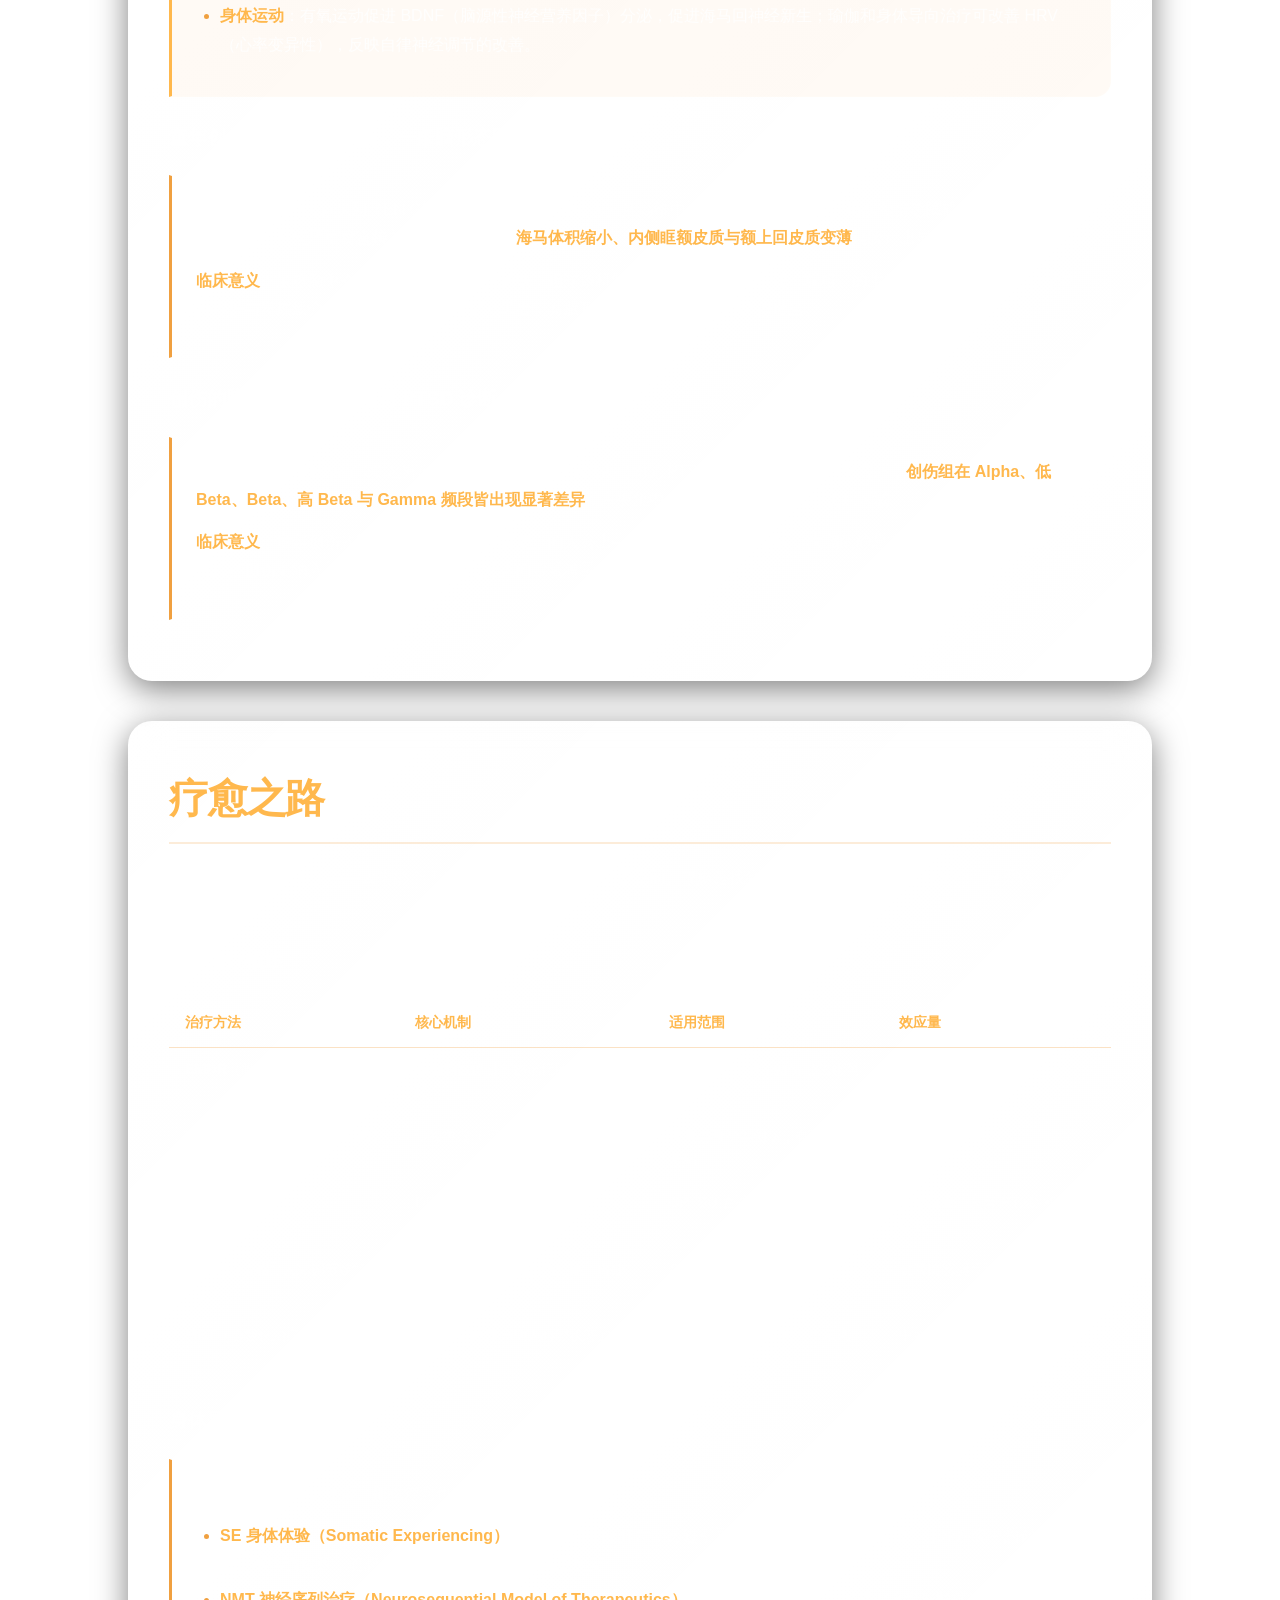
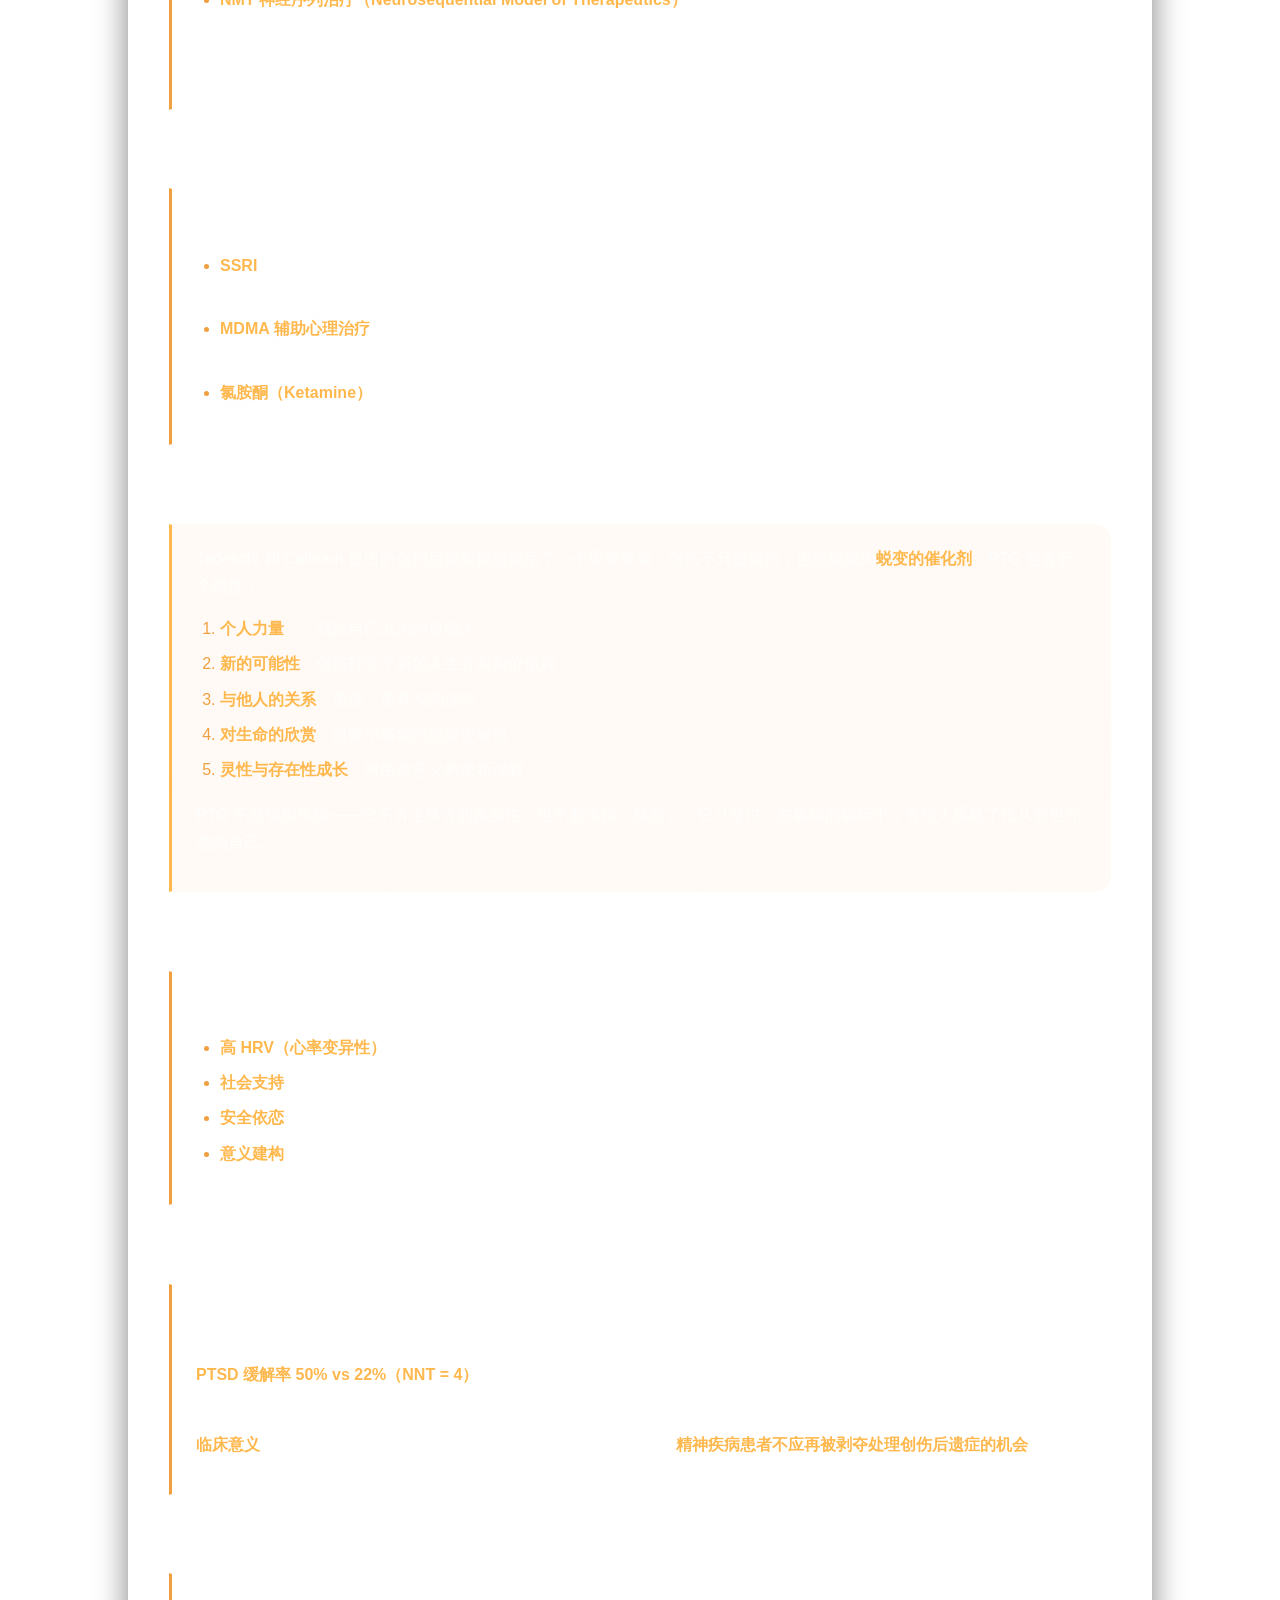
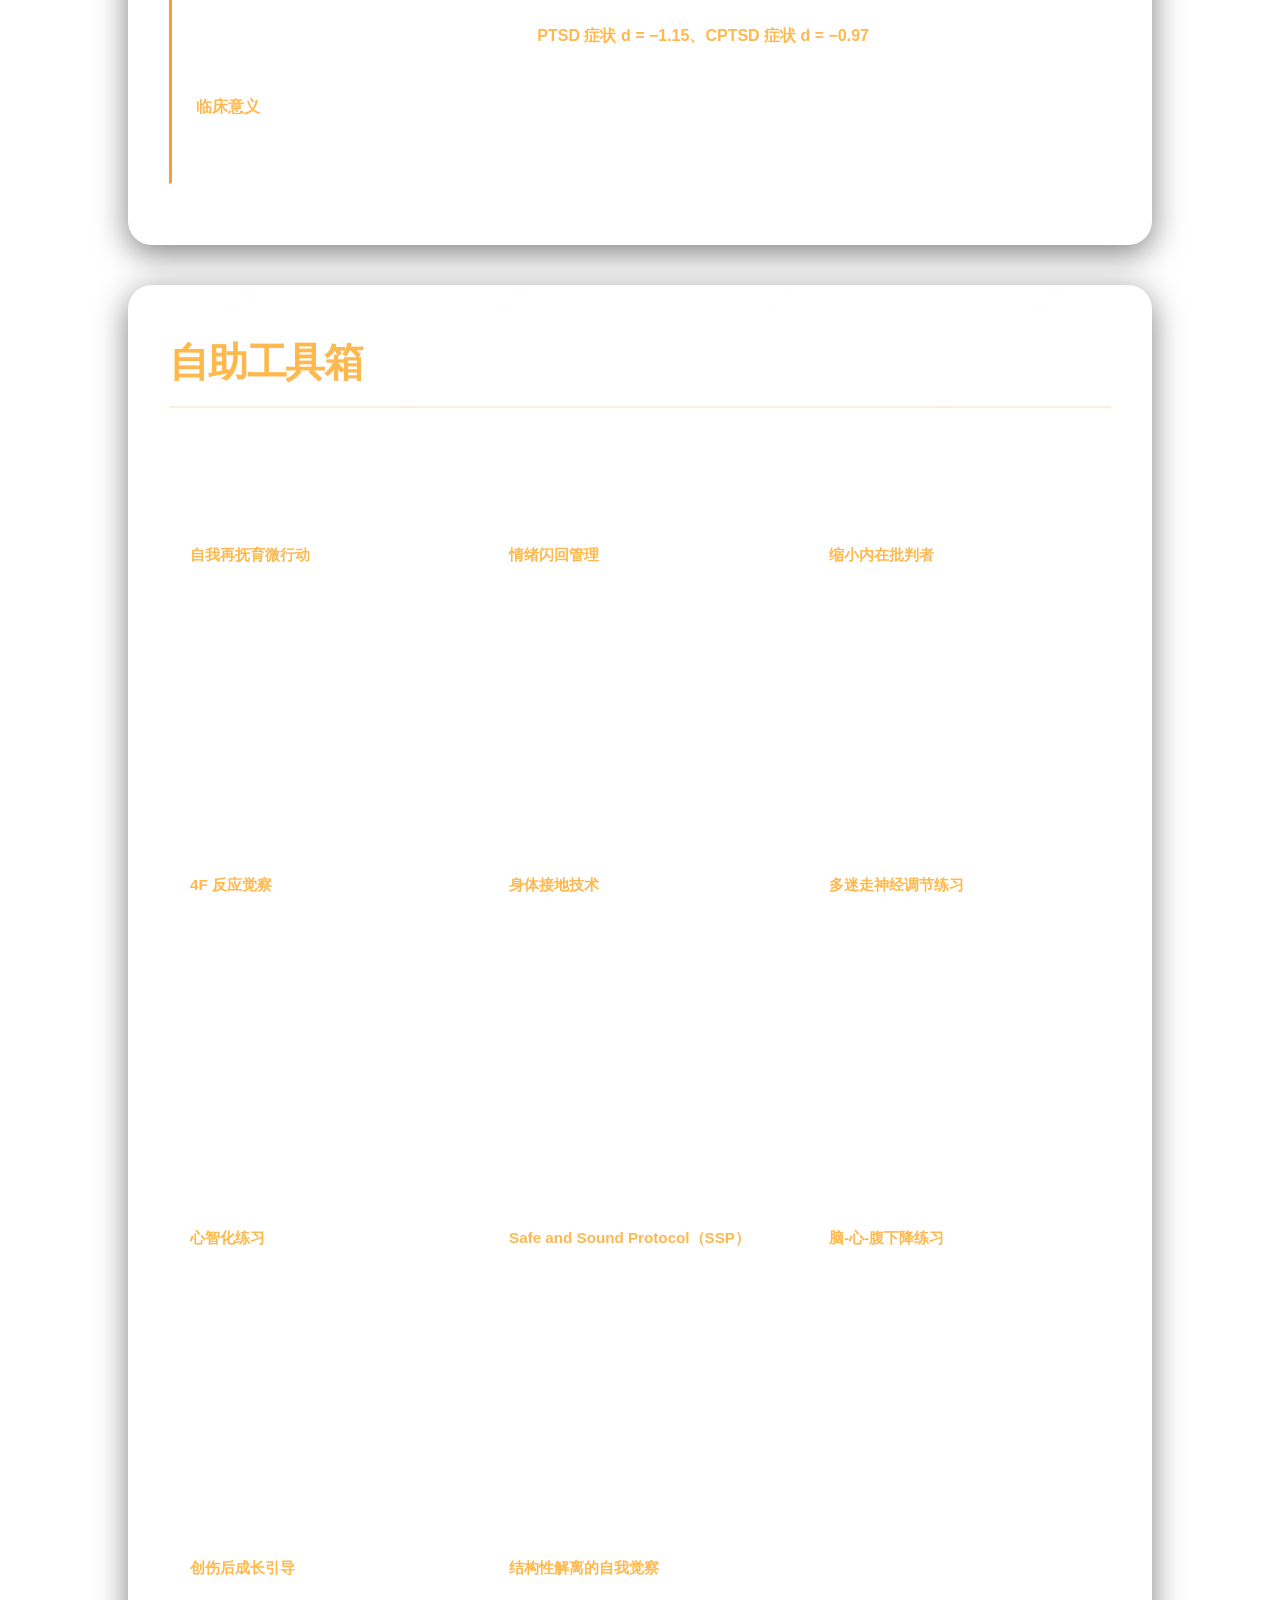
==== commit 7af406af: "Monthly automation update 20261109-082529: 331 new papers" ====
--- a/CPTSD childhood trauma-cn.html
+++ b/CPTSD childhood trauma-cn.html
@@ -1,1168 +1,1113 @@
-<!DOCTYPE html>
-<html lang="zh-CN">
-<head>
-<meta charset="UTF-8">
-<meta name="viewport" content="width=device-width, initial-scale=1.0, viewport-fit=cover">
-<meta name="description" content="以创伤知情方式介绍复杂性创伤后压力症、童年创伤、神经系统反应、人际关系、疗愈方法与自助工具。">
-<meta name="theme-color" content="#17120d">
-<meta name="apple-mobile-web-app-capable" content="yes">
-<meta name="apple-mobile-web-app-status-bar-style" content="black-translucent">
-<meta name="apple-mobile-web-app-title" content="CPTSD 指南">
-<link rel="manifest" href="manifest.json">
-<link rel="apple-touch-icon" href="apple-touch-icon.png">
-<meta property="og:type" content="website">
-<meta property="og:title" content="CPTSD：童年创伤的理解与疗愈">
-<meta property="og:description" content="关于 CPTSD 与疗愈路径的创伤知情教育指南。">
-<meta property="og:image" content="https://yuuryou.github.io/childhood-trauma-study/og-image.png">
-<link rel="alternate" hreflang="en" href="cptsd-en.html">
-<link rel="alternate" hreflang="zh-Hant" href="CPTSD childhood trauma.html">
-<link rel="alternate" hreflang="zh-Hans" href="CPTSD childhood trauma-cn.html">
-<link rel="alternate" hreflang="x-default" href="index.html">
-<link rel="stylesheet" href="site-enhancements.css">
-<title>复杂性创伤后压力症（CPTSD）：童年创伤的理解与疗愈 | Understanding &amp; Healing Childhood Trauma</title>
-<style>
-/* ============================================
-   Apple Liquid Glass — CPTSD
-   Dark Theme + Amber Accent
-   Strict blur budget: nav + §1 + §6 only
-   ============================================ */
-
-*, *::before, *::after { box-sizing: border-box; margin: 0; padding: 0; }
-
-/* ===== Tokens ===== */
-:root {
-  --amber: #f0a040;
-  --amber-light: #ffb84d;
-  --amber-lighter: #ffc973;
-  --amber-glow: rgba(240, 160, 64, 0.12);
-  --amber-glow-strong: rgba(240, 160, 64, 0.2);
-  --amber-border: rgba(240, 160, 64, 0.3);
-  --amber-border-hover: rgba(240, 160, 64, 0.5);
-
-  --text-primary: #ffffff;
-  --text-body: rgba(255, 255, 255, 0.82);
-  --text-secondary: rgba(255, 255, 255, 0.55);
-  --text-muted: rgba(255, 255, 255, 0.35);
-
-  --border-subtle: rgba(255, 255, 255, 0.08);
-  --border-normal: rgba(255, 255, 255, 0.12);
-
-  --glass-bg-blur: linear-gradient(135deg, rgba(255,255,255,0.08), rgba(255,255,255,0.03));
-  --glass-bg-static: rgba(255, 255, 255, 0.04);
-  --glass-border: 1px solid rgba(255, 255, 255, 0.12);
-
-  --radius-sm: 12px;
-  --radius-md: 16px;
-  --radius-lg: 24px;
-  --radius-xl: 28px;
-  --radius-full: 9999px;
-
-  --ease-standard: cubic-bezier(0.25, 0.1, 0.25, 1);
-  --ease-spring: cubic-bezier(0.34, 1.56, 0.64, 1);
-
-  --font-sans: -apple-system, BlinkMacSystemFont, "SF Pro Display", "SF Pro Text", "Helvetica Neue", "PingFang TC", "Microsoft JhengHei", sans-serif;
-}
-
-html { scroll-behavior: smooth; font-size: 16px; overflow-x: hidden; background: transparent; min-height: 100vh; }
-
-/* ===== Body: deep multi-layer radial gradient ===== */
-body {
-  font-family: var(--font-sans);
-  background: transparent !important;
-  color: var(--text-body);
-  line-height: 1.8;
-  font-weight: 300;
-  -webkit-font-smoothing: antialiased;
-  -moz-osx-font-smoothing: grayscale;
-  position: relative;
-  overflow-x: hidden;
-  min-height: 100vh;
-}
-
-/* ===== Background layers — full-bleed on every viewport ===== */
-.bg-image,
-.bg-video,
-.bg-overlay {
-  position: fixed;
-  top: 0;
-  left: 0;
-  width: 100%;
-  height: 100%;
-  /* Mobile browsers shrink the layout viewport while the URL bar is
-     visible; the vh minimum keeps the layer at least as tall as the
-     largest viewport state, so it can never fall short of the screen. */
-  min-height: 100vh;
-  pointer-events: none;
-}
-
-/* Static poster layer. Always painted, and the fallback whenever the
-   video cannot be shown (unsupported codec, data saver, reduced motion,
-   blocked autoplay, hidden by the motion toggle). */
-.bg-image {
-  z-index: -10000;
-  background: #0a0e1a url("background-poster.jpg") center center / cover no-repeat;
-}
-
-/* Purely visual, permanently muted video layer. `contain` letterboxed the
-   frame on small screens, so the frame now covers the layer instead. */
-.bg-video {
-  z-index: -9999;
-  object-fit: cover;
-  object-position: center center;
-  opacity: 1;
-  filter: brightness(0.45);
-  background: transparent;
-}
-
-.bg-overlay {
-  z-index: -9998;
-  background: rgba(0, 0, 0, 0.35);
-}
-
-/* Seamless looping forest ambience (wind, leaves, brook, birdsong).
-   The video keeps no sound of its own — all audio lives here. */
-.bg-audio {
-  position: fixed;
-  top: 0;
-  left: 0;
-  width: 1px;
-  height: 1px;
-  opacity: 0;
-  pointer-events: none;
-  z-index: -10001;
-}
-
-/* Notch / home-indicator safe areas: `viewport-fit=cover` lets the page
-   reach the physical edges, and these insets stretch the background stack
-   across the areas it would otherwise leave bare. */
-@supports (top: env(safe-area-inset-top, 0px)) {
-  .bg-image,
-  .bg-video,
-  .bg-overlay {
-    top: calc(0px - env(safe-area-inset-top, 0px));
-    left: calc(0px - env(safe-area-inset-left, 0px));
-    width: calc(100% + env(safe-area-inset-left, 0px) + env(safe-area-inset-right, 0px));
-    height: calc(100% + env(safe-area-inset-top, 0px) + env(safe-area-inset-bottom, 0px));
-  }
-}
-
-/* Dynamic viewport height (mobile URL bar collapse / expand). */
-@supports (height: 100dvh) {
-  .bg-image,
-  .bg-video,
-  .bg-overlay {
-    min-height: 100dvh;
-  }
-}
-
-/* ===== Overflow protection ===== */
-p, li, td, th, blockquote { overflow-wrap: break-word; word-break: break-word; }
-img, iframe, table, pre, code { max-width: 100%; height: auto; }
-
-/* ===== Skip to content ===== */
-.skip-to-content {
-  position: absolute; top: -100%; left: 16px;
-  background: var(--amber); color: #0a0f1a;
-  padding: 8px 16px; border-radius: var(--radius-sm);
-  font-weight: 600; z-index: 1000;
-  transition: top 0.15s var(--ease-standard);
-}
-.skip-to-content:focus { top: 12px; }
-
-/* ===== Floating Nav — iOS Liquid Glass pill buttons (blur #1) ===== */
-.floating-nav {
-  position: fixed;
-  top: 20px;
-  left: 50%;
-  transform: translateX(-50%);
-  display: flex;
-  gap: 8px;
-  z-index: 100;
-  padding: 8px 12px;
-  background: rgba(255, 255, 255, 0.08);
-  backdrop-filter: blur(20px) saturate(160%);
-  -webkit-backdrop-filter: blur(20px) saturate(160%);
-  border: 1px solid rgba(255, 255, 255, 0.15);
-  border-radius: 9999px;
-  box-shadow: 
-    0 8px 32px rgba(0, 0, 0, 0.5),
-    inset 0 1px 0 rgba(255, 255, 255, 0.18);
-  animation: navFloatIn 0.8s cubic-bezier(0.34, 1.56, 0.64, 1) both;
-  animation-delay: 0.2s;
-}
-
-.nav-pill {
-  display: flex;
-  align-items: center;
-  justify-content: center;
-  padding: 8px 16px;
-  font-size: 0.8rem;
-  font-weight: 500;
-  color: rgba(255, 255, 255, 0.65);
-  text-decoration: none;
-  white-space: nowrap;
-  border-radius: 9999px;
-  background: transparent;
-  border: 1px solid transparent;
-  transition: 
-    color 0.2s ease,
-    background 0.25s ease,
-    border-color 0.25s ease,
-    transform 0.15s cubic-bezier(0.34, 1.56, 0.64, 1);
-}
-
-.nav-pill:hover {
-  color: #ffffff;
-  background: rgba(255, 255, 255, 0.1);
-  border-color: rgba(240, 160, 64, 0.3);
-  transform: scale(1.05);
-}
-
-.nav-pill:active {
-  transform: scale(0.95);
-}
-
-.nav-pill.active {
-  color: var(--amber-light);
-  background: rgba(240, 160, 64, 0.15);
-  border-color: rgba(240, 160, 64, 0.4);
-}
-
-/* ===== Main container ===== */
-.main {
-  max-width: 56rem;
-  margin: 0 auto;
-  padding: 3rem 2rem 6rem 2rem;
-  position: relative;
-  z-index: 1;
-}
-
-/* ===== Hero (no backdrop-filter) ===== */
-.hero {
-  text-align: center;
-  padding: 8rem 0 6rem 0;
-  min-height: 70vh;
-  display: flex;
-  flex-direction: column;
-  justify-content: center;
-  align-items: center;
-  animation: fadeInUp 0.6s ease both;
-}
-
-.hero h1 {
-  font-size: clamp(2.8rem, 7vw, 5.5rem);
-  font-weight: 700;
-  letter-spacing: -0.04em;
-  color: var(--text-primary);
-  margin-bottom: 1rem;
-  line-height: 1.12;
-}
-
-.hero .hero-sub {
-  font-size: clamp(1.15rem, 3.5vw, 1.5rem);
-  color: var(--text-body);
-  font-weight: 400;
-  margin-bottom: 2rem;
-}
-
-.hero .hero-intro {
-  font-size: 1.0625rem;
-  color: var(--text-secondary);
-  max-width: 44rem;
-  margin: 0 auto 2.5rem;
-  line-height: 1.8;
-}
-
-.hero .hero-cta {
-  display: inline-block;
-  color: var(--amber-light);
-  text-decoration: none;
-  font-weight: 500;
-  font-size: 0.95rem;
-  padding: 0.625rem 1.75rem;
-  border: 1px solid var(--amber-border);
-  border-radius: var(--radius-full);
-  transition: background 0.2s, border-color 0.2s, transform 0.2s var(--ease-spring);
-}
-
-.hero .hero-cta:hover {
-  background: rgba(240, 160, 64, 0.1);
-  border-color: var(--amber-border-hover);
-  transform: scale(1.04);
-}
-
-/* ===== Glass panel with backdrop-filter (blur #2 & #3: §1 & §6) ===== */
-.glass-panel-blur {
-  background: linear-gradient(135deg, rgba(255,255,255,0.08), rgba(255,255,255,0.03));
-  backdrop-filter: blur(20px) saturate(160%);
-  -webkit-backdrop-filter: blur(20px) saturate(160%);
-  border: 1px solid rgba(255, 255, 255, 0.12);
-  border-radius: 24px;
-  box-shadow: 0 8px 32px rgba(0,0,0,0.5), inset 0 1px 0 rgba(255,255,255,0.15);
-  padding: 2.5rem;
-  margin-bottom: 2.5rem;
-  transition: transform 0.2s var(--ease-spring), box-shadow 0.3s ease, border-color 0.3s ease;
-  will-change: transform;
-}
-.glass-panel-blur:hover {
-  transform: translateY(-2px);
-  border-color: var(--amber-border);
-  box-shadow: 0 12px 40px rgba(0,0,0,0.55), inset 0 1px 0 rgba(255,255,255,0.15);
-}
-
-/* ===== Glass panel without backdrop-filter (static) ===== */
-.glass-panel-static {
-  background: rgba(255, 255, 255, 0.04);
-  border: 1px solid rgba(255, 255, 255, 0.1);
-  border-radius: 24px;
-  box-shadow: 0 4px 24px rgba(0,0,0,0.3);
-  padding: 2.5rem;
-  margin-bottom: 2.5rem;
-  transition: transform 0.2s var(--ease-spring), box-shadow 0.3s ease, border-color 0.3s ease;
-  will-change: transform;
-}
-.glass-panel-static:hover {
-  transform: translateY(-2px);
-  border-color: var(--amber-border);
-  box-shadow: 0 8px 32px rgba(0,0,0,0.4);
-}
-.glass-panel-static:active { transform: scale(0.98); }
-.glass-panel-blur:active { transform: scale(0.98); }
-
-/* ===== Section headings ===== */
-section {
-  position: relative;
-  z-index: 1;
-}
-
-section h2 {
-  font-size: clamp(1.8rem, 4vw, 2.5rem);
-  font-weight: 600;
-  letter-spacing: -0.03em;
-  color: var(--amber-light);
-  margin-bottom: 1.25rem;
-  padding-bottom: 0.5rem;
-  border-bottom: 2px solid var(--amber-glow-strong);
-}
-
-section h3 {
-  font-size: 1.2rem;
-  font-weight: 600;
-  color: var(--text-primary);
-  margin: 1.5rem 0 0.75rem 0;
-}
-
-section h4 {
-  font-size: 1rem;
-  font-weight: 600;
-  color: var(--amber);
-  margin: 1rem 0 0.5rem 0;
-}
-
-section p {
-  margin-bottom: 0.9rem;
-  color: var(--text-body);
-  line-height: 1.75;
-}
-
-section ul, section ol {
-  margin: 0.75rem 0 1rem 1.5rem;
-  color: var(--text-body);
-}
-section li { margin-bottom: 0.4rem; }
-section li::marker { color: var(--amber); }
-
-/* ===== Concept box ===== */
-.concept-box {
-  background: rgba(255, 255, 255, 0.03);
-  border: 1px solid rgba(255, 255, 255, 0.08);
-  border-left: 3px solid var(--amber);
-  border-radius: 0 var(--radius-md) var(--radius-md) 0;
-  padding: 1.25rem 1.5rem;
-  margin: 1.25rem 0;
-}
-.concept-box strong { color: var(--amber-light); }
-
-.highlight-box {
-  border-left-color: var(--amber-light);
-  background: rgba(240, 160, 64, 0.05);
-}
-
-/* ===== Table ===== */
-.table-wrap { overflow-x: auto; margin: 1.25rem 0; }
-table {
-  width: 100%;
-  border-collapse: collapse;
-  font-size: 0.9rem;
-  color: var(--text-body);
-}
-thead th {
-  text-align: left;
-  padding: 0.75rem 1rem;
-  border-bottom: 1px solid var(--amber-border);
-  color: var(--amber-light);
-  font-weight: 600;
-  font-size: 0.85rem;
-  white-space: nowrap;
-}
-tbody td {
-  padding: 0.65rem 1rem;
-  border-bottom: 1px solid rgba(255, 255, 255, 0.06);
-  vertical-align: top;
-  line-height: 1.55;
-}
-tbody tr:hover td { background: rgba(255, 255, 255, 0.02); }
-
-/* ===== Toolkit grid ===== */
-.toolkit-grid {
-  display: grid;
-  grid-template-columns: repeat(auto-fill, minmax(240px, 1fr));
-  gap: 1rem;
-  margin: 1.25rem 0;
-}
-
-.toolkit-card {
-  background: rgba(255, 255, 255, 0.04);
-  border: 1px solid rgba(255, 255, 255, 0.08);
-  border-radius: var(--radius-md);
-  padding: 1.25rem;
-  transition: transform 0.2s var(--ease-spring), box-shadow 0.3s ease, border-color 0.3s ease;
-  will-change: transform;
-}
-.toolkit-card:hover {
-  transform: translateY(-2px);
-  border-color: var(--amber-border);
-  box-shadow: 0 8px 24px rgba(0,0,0,0.35);
-}
-.toolkit-card h4 {
-  color: var(--amber-light);
-  margin-bottom: 0.4rem;
-  font-size: 0.95rem;
-}
-.toolkit-card p {
-  font-size: 0.875rem;
-  color: var(--text-secondary);
-  line-height: 1.65;
-}
-
-/* ===== References section ===== */
-.ref-category-badge {
-  display: inline-block;
-  background: var(--amber-glow-strong);
-  border: 1px solid var(--amber-border);
-  border-radius: var(--radius-full);
-  padding: 0.2rem 0.85rem;
-  font-size: 0.75rem;
-  font-weight: 600;
-  color: var(--amber-light);
-  margin-bottom: 0.75rem;
-}
-
-.ref-teaser {
-  background: rgba(255,255,255,0.03);
-  border: 1px solid rgba(255,255,255,0.08);
-  border-radius: var(--radius-lg);
-  padding: 2.5rem;
-  text-align: center;
-  margin: 2rem 0;
-}
-.ref-teaser p { color: var(--text-secondary); }
-.ref-teaser .ref-link-btn {
-  display: inline-block;
-  background: var(--amber-glow-strong);
-  color: #fff;
-  padding: 0.75rem 2rem;
-  border-radius: var(--radius-full);
-  text-decoration: none;
-  font-weight: 600;
-  font-size: 0.95rem;
-  transition: transform 0.2s var(--ease-spring), box-shadow 0.2s;
-}
-.ref-teaser .ref-link-btn:hover {
-  transform: scale(1.04);
-  box-shadow: 0 4px 16px var(--amber-glow-strong);
-}
-
-/* ===== Footer ===== */
-.site-footer {
-  max-width: 56rem;
-  margin: 0 auto;
-  padding: 2.5rem 2rem;
-  text-align: center;
-  border-top: 1px solid rgba(255, 255, 255, 0.08);
-  position: relative;
-  z-index: 1;
-}
-
-.site-footer p {
-  color: var(--text-muted);
-  font-size: 0.82rem;
-  margin-bottom: 0.4rem;
-}
-
-.site-footer .footer-sub-link {
-  display: inline-block;
-  margin-top: 1rem;
-  color: var(--amber-light);
-  text-decoration: none;
-  font-size: 0.875rem;
-  font-weight: 500;
-  padding: 0.5rem 1.25rem;
-  border: 1px solid var(--amber-border);
-  border-radius: var(--radius-full);
-  transition: background 0.2s, transform 0.2s var(--ease-spring);
-}
-.site-footer .footer-sub-link:hover {
-  background: rgba(240, 160, 64, 0.1);
-  transform: scale(1.04);
-}
-
-/* ===== Entry animation ===== */
-@keyframes fadeInUp {
-  from { opacity: 0; transform: translateY(20px); }
-  to   { opacity: 1; transform: translateY(0); }
-}
-
-/* ===== Nav float-in animation ===== */
-@keyframes navFloatIn {
-  0% {
-    opacity: 0;
-    transform: translateX(-50%) translateY(-24px);
-  }
-  60% {
-    opacity: 1;
-    transform: translateX(-50%) translateY(4px);
-  }
-  100% {
-    opacity: 1;
-    transform: translateX(-50%) translateY(0);
-  }
-}
-@keyframes navFloatInBottom {
-  0% {
-    opacity: 0;
-    transform: translateX(-50%) translateY(24px);
-  }
-  60% {
-    opacity: 1;
-    transform: translateX(-50%) translateY(-4px);
-  }
-  100% {
-    opacity: 1;
-    transform: translateX(-50%) translateY(0);
-  }
-}
-
-
-.hero                         { animation: fadeInUp 0.6s ease both; }
-#what-is-cptsd               { animation: fadeInUp 0.6s ease both 0.08s; }
-#trauma-in-body              { animation: fadeInUp 0.6s ease both 0.16s; }
-#reshaped-self               { animation: fadeInUp 0.6s ease both 0.24s; }
-#trauma-relationships        { animation: fadeInUp 0.6s ease both 0.32s; }
-#trauma-brain                { animation: fadeInUp 0.6s ease both 0.40s; }
-#healing-path                { animation: fadeInUp 0.6s ease both 0.48s; }
-#toolkit                     { animation: fadeInUp 0.6s ease both 0.56s; }
-#references                  { animation: fadeInUp 0.6s ease both 0.64s; }
-
-/* ===== Responsive ===== */
-@media (min-width: 1400px) {
-  .main { max-width: 90rem; }
-}
-@media (min-width: 1200px) and (max-width: 1399px) {
-  .main { max-width: 68rem; }
-}
-@media (max-width: 1024px) {
-  .main { max-width: 100%; padding: 2rem 1.5rem 5rem 1.5rem; }
-  .floating-nav { padding: 6px 10px; gap: 4px; }
-}
-@media (max-width: 768px) {
-  .main { padding: 1.5rem 1rem 4rem 1rem; }
-  .hero { padding: 6rem 0 3.5rem 0; }
-  .hero h1 { font-size: clamp(1.8rem, 8vw, 3rem); }
-  .glass-panel-blur, .glass-panel-static { padding: 1.5rem; }
-  .floating-nav { padding: 6px 10px; gap: 2px; }
-  .nav-pill { font-size: 0.68rem; padding: 6px 10px; }
-  .toolkit-grid { grid-template-columns: 1fr; }
-}
-@media (max-width: 480px) {
-  .main { max-width: 100%; padding: 1.5rem 0.75rem 3rem 0.75rem; }
-  .glass-panel-blur, .glass-panel-static { padding: 1.25rem; border-radius: var(--radius-md); }
-  section h2 { font-size: 1.4rem; }
-  .floating-nav { padding: 5px 8px; gap: 1px; }
-  .nav-pill { font-size: 0.62rem; padding: 5px 8px; }
-}
-
-/* ===== Accessibility ===== */
-@media (prefers-reduced-motion: reduce) {
-  .bg-video { display: none; }
-  .bg-overlay { display: none; }
-  body { background: #0a0e1a; }
-  *, *::before, *::after {
-    animation-duration: 0.01ms !important;
-    animation-iteration-count: 1 !important;
-    transition-duration: 0.01ms !important;
-  }
-}
-@media (prefers-reduced-transparency: reduce) {
-  .glass-panel-blur, .glass-panel-static, .floating-nav, .toolkit-card {
-    background: rgba(20, 20, 35, 0.95);
-    backdrop-filter: none;
-    -webkit-backdrop-filter: none;
-  }
-}
-
-/* ===== Print ===== */
-@media print {
-  body::before, .care-controls, .floating-nav { display: none !important; }
-  body { background: #fff; color: #1a1a2e; }
-  .main { padding-top: 3rem; }
-  .glass-panel-blur, .glass-panel-static, .toolkit-card {
-    background: #f8f8fa; backdrop-filter: none; -webkit-backdrop-filter: none;
-    border: 1px solid #ddd; box-shadow: none; break-inside: avoid;
-  }
-  section h2 { color: #c87a28; border-bottom-color: #ddd; }
-}
-</style>
-<link rel="preload" href="site-enhancements.css" as="style">
-<link rel="preload" href="site-enhancements.js" as="script">
-<link rel="preload" href="background-poster.jpg" as="image">
-<script type="application/ld+json">
-{
-  "@context": "https://schema.org",
-  "@type": "MedicalWebPage",
-  "name": "复杂性创伤后压力症（CPTSD）：童年创伤的理解与疗愈",
-  "description": "以创伤知情方式介绍复杂性创伤后压力症、童年创伤、神经系统反应、人际关系、疗愈方法与自助工具。",
-  "url": "https://yuuryou.github.io/childhood-trauma-study/CPTSD%20childhood%20trauma-cn.html",
-  "inLanguage": "zh-Hans",
-  "about": { "@type": "MedicalCondition", "name": "Complex Post-Traumatic Stress Disorder", "alternateName": "CPTSD" },
-  "isPartOf": { "@type": "WebSite", "name": "CPTSD — 理解童年创伤", "url": "https://yuuryou.github.io/childhood-trauma-study/" }
-}
-</script>
-</head>
-<body>
-
-<div class="bg-image" aria-hidden="true"></div>
-<video class="bg-video" autoplay loop playsinline muted preload="auto" poster="background-poster.jpg" aria-hidden="true">
-  <source src="background.mp4" type="video/mp4">
-</video>
-<audio class="bg-audio" autoplay loop muted preload="auto" aria-hidden="true">
-  <source src="forest-ambience.mp3" type="audio/mpeg">
-</audio>
-<div class="bg-overlay"></div>
-
-<a href="#main-content" class="skip-to-content">跳至主要内容</a>
-
-<!-- ===== Floating Nav — iOS Liquid Glass pill buttons ===== -->
-<nav class="floating-nav" aria-label="章节导航">
-  <a href="#what-is-cptsd" class="nav-pill" title="认识 CPTSD">CPTSD</a>
-  <a href="#trauma-in-body" class="nav-pill" title="创伤与身体">身体</a>
-  <a href="#reshaped-self" class="nav-pill" title="创伤重塑的自我">自我</a>
-  <a href="#trauma-relationships" class="nav-pill" title="创伤中的关系">关系</a>
-  <a href="#trauma-brain" class="nav-pill" title="创伤的大脑">大脑</a>
-  <a href="#healing-path" class="nav-pill" title="疗愈之路">疗愈</a>
-  <a href="#toolkit" class="nav-pill" title="自助工具箱">工具箱</a>
-  <a href="#references" class="nav-pill" title="参考文献">文献</a>
-  <a href="development-cn.html" class="nav-pill" title="童年创伤的发展路径">发展</a>
-  <button class="nav-pill mute-btn" type="button" onclick="toggleMute()" aria-label="背景音效已静音" aria-pressed="false" title="背景音效已静音">&#x1F507;</button>
-  <a href="cptsd-en.html" class="nav-pill lang-switch" title="English version">EN</a>
-  <a href="CPTSD childhood trauma.html" class="nav-pill lang-switch" title="繁體版">繁</a>
-</nav>
-
-<!-- ===== Main Content ===== -->
-<div class="main" id="main-content">
-
-<!-- ===== Hero (no blur) ===== -->
-<div class="hero">
-  <h1>复杂性创伤后压力症（CPTSD）</h1>
-  <p class="hero-sub">童年创伤的理解与疗愈</p>
-  <p class="hero-intro">
-    你并不是「坏掉了」。你的神经系统在极端环境中学会了生存——那些反应曾经保护了你。理解它们从何而来，是找回自己的第一步。
-  </p>
-  <a href="#what-is-cptsd" class="hero-cta">开始探索</a>
-</div>
-
-<!-- ========== §1 什么是 CPTSD (blur #2) ========== -->
-<section id="what-is-cptsd" class="glass-panel-blur">
-  <h2>什么是 CPTSD？</h2>
-
-  <p>你并不是「坏掉了」。你的神经系统在极端环境中学会了生存——那些反应曾经保护了你。理解它们从何而来，是找回自己的第一步。</p>
-
-  <h3>CPTSD 的核心定义</h3>
-
-  <div class="concept-box">
-    <h4>ICD-11 诊断框架</h4>
-    <p>世界卫生组织在 ICD-11 中首次将 CPTSD 列为独立诊断。它包含两大核心：<strong>PTSD 核心症状</strong>（再体验、回避、过度警觉）加上<strong>自我组织障碍（DSO）</strong>——情感调节困难、负面自我概念、人际关系困扰。这不是「更严重的 PTSD」，而是长期重复创伤在人格层面留下的深刻印记。</p>
-  </div>
-
-  <h3>CPTSD 与 PTSD 的关键差异</h3>
-
-  <div class="table-wrap">
-    <table>
-      <thead><tr><th>维度</th><th>PTSD</th><th>CPTSD</th></tr></thead>
-      <tbody>
-        <tr><td>创伤本质</td><td>单次事件（车祸、天灾、袭击）</td><td>长期重复创伤（童年虐待、家庭暴力、长期囚禁）</td></tr>
-        <tr><td>核心损伤</td><td>威胁感、恐惧记忆的过度激活</td><td>自我认同、情感调节与关系能力的系统性瓦解</td></tr>
-        <tr><td>对自我的影响</td><td>相对有限——「这件事发生在我身上」</td><td>深远——「我就是有问题的人」</td></tr>
-        <tr><td>关系影响</td><td>可能回避触发情境</td><td>难以建立或维持信任、亲密；反复陷入创伤性关系模式</td></tr>
-        <tr><td>治疗重点</td><td>处理特定创伤记忆</td><td>需分阶段：先建立安全与稳定，再处理记忆，最后整合</td></tr>
-      </tbody>
-    </table>
-  </div>
-
-  <h3>CPTSD 与 BPD（边缘型人格）的鉴别</h3>
-
-  <div class="concept-box">
-    <p>两者有重叠（情感不稳、关系困难），但本质不同。CPTSD 的核心是<strong>创伤后压力反应的延伸</strong>，有明确的创伤脉络；BPD 的核心是<strong>认同混乱与对被抛弃的极度敏感</strong>。CPTSD 较少出现「分裂」的防卫机制（将人极端分为全好或全坏）。关键区分点：CPTSD 患者害怕触发情境，BPD 患者害怕被遗弃。准确鉴别影响治疗方向——BPD 对应 DBT，CPTSD 需要分阶段创伤治疗。</p>
-  </div>
-
-  <h3>不是「缺陷」，而是「适应」</h3>
-
-  <div class="concept-box highlight-box">
-    <p>你的过度警觉不是「想太多」——它是那个曾经的你用来预测危险、提前逃离的精密预警系统。你的情感麻木不是「冷漠」——它是你的大脑在你无法承受时为你关上的安全闸门。你的内在批判者不是「真实的评价」——它是那些伤害过你的人留下的回音。创伤反应是神经系统在最恶劣条件下演化出的<strong>生存策略</strong>。问题不在于「你有什么毛病」，而在于「你经历了什么」。</p>
-  </div>
-
-        <h3>CPTSD 与 BPD 的共病：不该自动互换的诊断</h3>
-  <div class="concept-box">
-    <p>本月一项纳入 15 项研究、5,657 名参与者的荟萃分析，首次系统性估计了 CPTSD 与边缘型人格障碍（BPD）的共病率：<strong>整体约 17%</strong>（范围 1%–57%，异质性极高）。在一般人群（15.3%）与一般临床服务（18.6%）中，共病属于少数；但在创伤或人格专科服务中高达 <strong>56.2%</strong>。</p>
-    <p><strong>临床意义</strong>：共病确实存在，但比例不足以支持「CPTSD 只是 BPD 的另一种说法」。诊断时应分别评估两者——尤其当个案出现在创伤专科时，BPD 的共病可能被严重低估。</p>
-  </div>
-    
-        <h3>情感失调的两个面向：过度激活与麻木</h3>
-  <div class="concept-box">
-    <p>ICD-11 以单一「情绪失调」领域捕捉 CPTSD 的情感症状，仅用两个题目：一个测「难以平静」（过度激活），一个测「情绪麻木」（低激活），任一符合即达标。但一项汇总 <strong>57 项研究、43,066 名参与者</strong>的荟萃性验证性因素分析发现：<strong>七因子相关模型</strong>——将过度激活与低激活拆成两个独立因子——比现行 ICD-11 诊断演算法更符合资料。</p>
-    <p><strong>临床意义</strong>：情绪麻木与情绪爆发可能由不同机制驱动，也需要不同的介入策略。过度激活者需要「降温」技术，低激活者则可能需要先「点火」——重新连结身体感受。</p>
-  </div>
-    </section>
-
-<!-- ========== §2 创伤如何活在身体里 (static) ========== -->
-<section id="trauma-in-body" class="glass-panel-blur">
-  <h2>创伤如何活在身体里</h2>
-
-  <p>创伤不只是「发生过的事」——它在你的神经系统、肌肉张力、呼吸模式甚至基因表现里留下了足迹。这就是为什么单纯「谈一谈」往往不够：身体也需要参与疗愈。</p>
-
-  <h3>多迷走神经理论：自律神经的三层级</h3>
-
-  <div class="concept-box">
-    <h4>Porges 的多迷走神经理论与 4F 反应</h4>
-    <p>根据 Stephen Porges 提出的多迷走神经理论，自律神经不只是「交感 vs 副交感」二元对立，而是三层级结构：</p>
-    <ul>
-      <li><strong>腹侧迷走神经（Ventral Vagal）</strong>：社会参与系统。安全时启动——你能够放松、连结、微笑。这是「休息与消化」的真正生理基础。</li>
-      <li><strong>交感神经系统（Sympathetic）</strong>：动员系统。威胁出现时启动——战斗（Fight）或逃跑（Flight）。心跳加速、瞳孔扩张、血液流向四肢。</li>
-      <li><strong>背侧迷走神经（Dorsal Vagal）</strong>：瘫痪系统。生命威胁时启动——僵住（Freeze）或讨好（Fawn）。极度降低代谢、解离、麻木。</li>
-    </ul>
-    <p>在反复的童年创伤中，这三个系统被过度训练：交感系统长期在「开」的状态（慢性过度警觉），而背侧系统在无助情境中被反复触发（解离）。疗愈的核心是重建<strong>腹侧迷走神经的安全信号</strong>——让身体知道：现在是安全的。</p>
-  </div>
-
-  <h3>神经觉（Neuroception）：无意识的危险侦测</h3>
-
-  <div class="concept-box">
-    <p>Porges 提出「神经觉」这个概念：你的神经系统在<strong>意识层面之下</strong>持续扫描环境中的安全/危险信号——比大脑皮质的判断更快、更古老。这解释了为什么即使在客观安全的环境中，创伤幸存者仍感到威胁：神经觉被校准为<strong>预设危险模式</strong>。你的身体比你的理性更早做出反应——那并不是你的错，而是你的神经系统在尽它的职责。</p>
-  </div>
-
-  <h3>身体记忆：创伤储存在感觉动作系统</h3>
-
-  <div class="concept-box">
-    <p>Bessel van der Kolk 在其经典著作《心灵的伤，身体会记住》中指出：创伤记忆储存在<strong>感觉动作系统</strong>（身体感觉、肌肉张力、姿势、呼吸模式），而非语言系统。这就是为什么创伤幸存者常「说不出来」或无法建立前后一致的叙事——创伤时布洛卡区（语言中枢）活性下降。身体记得那些大脑无法说出的事。疗愈需要让身体也参与进来——透过身体体验疗法（SE）、舞蹈治疗、瑜伽、眼动脱敏（EMDR）等。</p>
-  </div>
-
-  <h3>表观遗传：创伤的跨代传递</h3>
-
-  <div class="concept-box">
-    <p>Rachel Yehuda 的研究显示：创伤不只是心理层面的传递，更可能在<strong>DNA 甲基化</strong>层面留下标记。她在大屠杀幸存者的后代中发现 FKBP5 和 NR3C1 基因的甲基化改变——这些基因调控压力荷尔蒙受体的敏感度。更惊人的是：这些表观遗传标记并非不可逆——Weaver 等人（2004）的动物研究证明，丰富环境和积极照护可以逆转甲基化模式。此外，荷兰饥荒冬季（Dutch Hunger Winter）的研究亦发现：孕期饥饿暴露的后代，在成年后有更高的代谢疾病和心理健康风险——跨代效应不仅影响心理，还影响整个生理系统。</p>
-  </div>
-
-        <h3>身体记住创伤：POTS 的威胁系统模型</h3>
-  <div class="concept-box">
-    <p>姿位性心动过速症候群（POTS）是常见且常致失能的自律神经失调，过去缺乏统一的病因模型。本月一篇整合多领域文献的假说生成论文提出：<strong>对某些人而言，POTS 可能涉及威胁诱发、中枢维持的脑-体沟通障碍</strong>。关键候选是中脑导水管周围灰质（PAG）——负责威胁下自律、心血管与疼痛反应的枢纽——它在创伤后可能「无法重设」，使自律神经系统持续处于逃逸模式（战斗/逃跑/冻结），增加 POTS 风险。</p>
-    <p><strong>临床意义</strong>：若此模型成立，创伤知情照护与自律神经导向介入（如心率变异生物反馈、神经可塑性心理治疗）应成为 POTS 标准医疗之外的补充选项。</p>
-  </div>
-    
-        <h3>CPTSD 与生理老化：压力如何写入身体</h3>
-  <div class="concept-box">
-    <p>一篇证据导向的叙事回顾整理了 CPTSD 与生理老化之间的候选路径：HPA 轴调节改变、自律神经失调、免疫发炎活动、睡眠与疼痛处理障碍，以及持续的「身体化威胁反应」。在晚年，生理储备下降、多重共病、依赖、丧亲与社会孤立可能使这些适应显现或加剧。</p>
-    <p><strong>临床意义</strong>：作者强调 CPTSD 并非直接「导致」失智或身体疾病，而是创伤压力可能终身成为生物学相关性的路径之一。晚年照护应整合心理与医学评估，重视关系安全、睡眠与疼痛支持、适度运动与心肺代谢监测。</p>
-  </div>
-    </section>
-
-<!-- ========== §3 被创伤重塑的自我 (static) ========== -->
-<section id="reshaped-self" class="glass-panel-blur">
-  <h2>被创伤重塑的自我</h2>
-
-  <p>如果在成长过程中，你学到的是「我不够好」「我的感受不重要」「亲密等于危险」——那这些信念并非你的「本质」，而是创伤在你心里留下的痕迹。它们可以被辨认，也可以被改写。</p>
-
-  <h3>内在批判者：借来的声音</h3>
-
-  <div class="concept-box">
-    <h4>Pete Walker 的内在批判者理论</h4>
-    <p>许多 CPTSD 幸存者的脑海中有一个残酷的内在声音——不断批评、羞辱、恐吓自己。Pete Walker（《复杂性创伤后压力症》作者）指出：这个内在批判者并非你天生的自我，而是<strong>借来的声音</strong>——它内化了童年时期照顾者的批评、忽视或虐待。当孩子在一个无法逃离的环境中反复接收到「你不够好」的讯息时，为了维持对照顾者的依恋（这是生存所需），孩子的大脑会选择<strong>责怪自己而非照顾者</strong>——「是我不好，所以他们才这样对我。」这种自责在童年是适应性的，但在成年后却成为自我攻击的根源。</p>
-  </div>
-
-  <h3>结构性解离：ANP 与 EP</h3>
-
-  <div class="concept-box">
-    <h4>van der Hart 的结构性解离理论</h4>
-    <p>持续的童年创伤可能导致人格结构出现<strong>结构性解离</strong>——人格分裂成两类基本部分：</p>
-    <ul>
-      <li><strong>ANP（Apparently Normal Part，日常人格）</strong>：负责日常生活，努力「看起来正常」。压抑创伤记忆，情感范围受限（经常麻木）。</li>
-      <li><strong>EP（Emotional Part，情感人格）</strong>：携带创伤记忆和强烈情感，包含当时的痛苦、恐惧、愤怒。在触发时「接管」意识。</li>
-    </ul>
-    <p>在儿童期，这些部分尚未完全整合——创伤破坏了正常的自我整合过程。ANP 发展为「表面上正常地去上学/工作」，EP 冻结在创伤时刻。这不是「多重人格」，而是创伤后人格整合失败的结果。理解这一点可以帮助幸存者不再因「情绪突然失控」或「感觉不像自己」而感到羞耻——那是大脑在试图管理无法承受的经验。</p>
-  </div>
-
-  <h3>紊乱型依恋与解离的关联</h3>
-
-  <div class="concept-box">
-    <p>Main 和 Hesse 的研究发现：当照顾者既是安全来源又是威胁来源时（例如虐待的家长），婴儿陷入无法解决的两难——本能驱使他们靠近照顾者求安全，但靠近又带来危险。这种「恐惧而无解」的状态是<strong>紊乱型依恋</strong>的根源，也是成年后解离症状的最强预测因子之一。Lyons-Ruth 进一步发现，照顾者的「失调的母性行为」（如突然的敌意或退缩、角色反转、混乱的情感沟通）对婴儿的影响比明显的虐待更难被察觉，但同样具有破坏性。</p>
-  </div>
-
-  <h3>自我关怀：修复的起点</h3>
-
-  <div class="concept-box">
-    <p>Kristin Neff 的自我关怀研究提供了重要框架。自我关怀包含三个成分：<strong>自我友善</strong>（对自己温和而非严厉）、<strong>共同人性</strong>（认识到痛苦是普遍的人类经验，而非孤立）、<strong>正念</strong>（对当下经验的非评判觉察）。研究发现，自我关怀可以预测创伤后的复原轨迹——自我关怀越高，创伤后压力症状越低，创伤后成长越高。这不是「自我可怜」，而是<strong>给自己曾经没有得到的温和对待</strong>。</p>
-  </div>
-
-  <h3>DSO 自我组织障碍的三个维度</h3>
-
-  <div class="concept-box">
-    <p>ICD-11 定义的 DSO 包含三个互相关联的维度：</p>
-    <ol>
-      <li><strong>情感调节困难</strong>：情绪反应过度敏感、难以平静、或长期情感麻木——因为童年时没有人教你如何调节情绪，也没有人在旁共同调节。</li>
-      <li><strong>负面自我概念</strong>：深层的无价值感、羞耻感、失败感——根植于「被对待的方式＝你的价值」的童年等式。你被对待得不好，所以你以为自己不好。</li>
-      <li><strong>人际关系困扰</strong>：难以维持关系、感到与他人隔绝、或反复陷入有害的关系模式——因为你在不安全的人际环境中长大，从未体会过安全依恋的感觉。</li>
-    </ol>
-  </div>
-
-        <h3>青少年 CPTSD 的五年轨迹：早期辨识的意义</h3>
-  <div class="concept-box">
-    <p>这项为期五年、三波的纵贯研究追踪了 156 名曾受创伤的青少年。结果显示：<strong>46.8% 的参与者在至少一波中符合 PTSD 或 CPTSD 诊断</strong>，但连续三波皆符合者相当罕见（CPTSD 2.6%、PTSD 0.6%）。在最后一波符合 CPTSD 的青少年中，各症状群在五年间持续偏高，其中<strong>情感失调与关系困扰最为稳定</strong>。</p>
-    <p><strong>临床意义</strong>：青少年 CPTSD 的症状轨迹是流动的，但情感与关系症状一旦成形便倾向持续。这意味著早期辨识与介入的窗口——不要等症状「固定」才提供创伤照护。</p>
-  </div>
-    
-        <h3>自我慈悲：痛苦与成长可以并存</h3>
-  <div class="concept-box">
-    <p>一项针对有不良童年经验（ACE）年轻成人的回归混合分析发现，CPTSD 症状与创伤后成长（PTG）会以<strong>不同的共存模式</strong>出现——有人高症状且低成长，有人低症状且高成长，也有人两者皆高。关键的区分变项是<strong>自我慈悲（self-compassion）</strong>：自我慈悲越高，越可能落在「低症状、高成长」的轨道上。</p>
-    <p><strong>临床意义</strong>：自我慈悲是可培养的态度，而非天生特质。在治疗中系统性地培育自我慈悲，可能同时缓解 CPTSD 症状并释放创伤后成长的空间——痛苦与成长不必二选一。</p>
-  </div>
-    </section>
-
-<!-- ========== §4 创伤中的关系 (static) ========== -->
-<section id="trauma-relationships" class="glass-panel-blur">
-  <h2>创伤中的关系</h2>
-
-  <p>创伤发生在关系中，疗愈也需要发生在关系中。理解你在关系中重复的模式，不是为了责备自己，而是为了打破看不见的链条。</p>
-
-  <h3>依恋理论：从 Bowlby 到心智化</h3>
-
-  <div class="concept-box">
-    <p>John Bowlby 奠定了依恋理论的基础：婴儿与照顾者之间的情感连结是生存所必需的，而这种早期关系的品质决定了孩子对自己、他人与关系的「内在运作模式」。Mary Ainsworth 透过「陌生情境」实验辨识出安全型、回避型、矛盾型三种依恋模式，Main 和 Solomon 后来加入<strong>紊乱型</strong>——最与创伤相关的模式。</p>
-    <p>Peter Fonagy 将依恋理论推进到当代：提出<strong>心智化（Mentalization）</strong>——理解自己和他人的心理状态（想法、感受、意图）的能力。心智化不是天生的，而是在安全依恋关系中透过照顾者的「镜映」（marking &amp; mirroring）发展出来的。当照顾者无法准确镜映孩子的情感——或因自身创伤而扭曲镜映——孩子的心智化能力受损，成年后难以区分「我感受到的」和「真实发生的」，也更难理解他人的意图。</p>
-  </div>
-
-  <h3>紊乱型依恋的形成与影响</h3>
-
-  <div class="concept-box">
-    <p>当照顾者本身是创伤来源时，孩子面对一个无法解决的悖论：求生存的本能驱使他靠近照顾者，但靠近又带来恐惧。Main 和 Hesse 将此描述为<strong>「恐惧而无解」</strong>（fright without solution）。这种早期经验导致成年后的人际关系中出现：无法信任他人但同时渴望连结、在亲密关系中反复感到恐惧、或者完全回避情感亲密。Cooke 等人（2026）的纵向研究证实，社会人口风险和母亲的失调照顾行为是紊乱型依恋的长期预测因子。</p>
-  </div>
-
-  <h3>创伤中的关系模式</h3>
-
-  <div class="concept-box">
-    <p>创伤幸存者在关系中常出现以下模式——这些不是「人格缺陷」，而是神经系统在保护你：</p>
-    <ul>
-      <li><strong>重演（Reenactment）</strong>：无意识地重复童年的关系模式——选择冷漠的伴侣、忍受虐待、或在关系中扮演照顾者角色。大脑倾向于重复熟悉的模式，即使它是痛苦的——因为熟悉感被神经系统误认为「可预测」。</li>
-      <li><strong>回避（Avoidance）</strong>：无法信任任何人、害怕亲密、在关系变得深入之前逃离——因为早期的亲密伴随著伤害。</li>
-      <li><strong>依赖（Dependency）</strong>：过度依附于伴侣，害怕被抛弃，牺牲自我以维持关系——因为童年时从未获得稳定的安全基础。</li>
-    </ul>
-  </div>
-
-  <h3>安全关系作为疗愈基础</h3>
-
-  <div class="concept-box highlight-box">
-    <p>神经科学研究一再证明：<strong>安全关系本身就是最强大的神经调节器</strong>。当一个人在安全关系中被看见、被理解、被接纳时，腹侧迷走神经被激活，大脑的可塑性窗口被打开——这使得治疗性关系本身成为最有效的「药物」。疗愈不一定需要治疗师——稳定的友谊、支持的社群、与宠物的连结，都可以成为修复性关系。研究发现社会支持是防止解离症状的最强保护因子之一（Fung et al., 2026）。<strong>你不需要独自走完这条路。</strong></p>
-  </div>
-
-  <h3>社会文化与结构性创伤</h3>
-
-  <div class="concept-box">
-    <p>创伤不仅仅发生在家庭内部。贫困、种族歧视、制度暴力、战争、被迫迁徙——这些<strong>结构性创伤</strong>造成的影响与童年创伤同样深远。费城 ACE 扩展研究将社区暴力、种族歧视、寄养系统经历、邻里不安全纳入创伤评估——因为创伤不能脱离社会脉络来理解。一个在贫困社区长大的孩子，即使家庭功能良好，仍暴露在更多的毒性压力之中。理解这一点至关重要：<strong>疗愈不仅是个人的责任，也需要社会结构的改变。</strong></p>
-  </div>
-
-        <h3>父母 CPTSD 对家庭的影响：全家一起经历症状</h3>
-  <div class="concept-box">
-    <p>这篇系统性回顾与质性统合探讨父母 CPTSD 对家庭动力与子女经验的影响，归纳出两大主题：<strong>（1）家庭关系中的角色负荷与情绪负担</strong>——照护角色转移、与不可预测性共存、父母对孩子过度警觉；<strong>（2）家庭动态中的适应与韧性</strong>——日常功能的破坏与因应策略。</p>
-    <p><strong>临床意义</strong>：CPTSD 的症状不是「个人的问题」，而是<strong>家庭共同经历的现象</strong>。作者建议家庭治疗与心理教育介入——治疗父母时，也把子女与家庭系统纳入视野。</p>
-  </div>
-    
-        <h3>父亲身份：创伤的重新激活与转变契机</h3>
-  <div class="concept-box">
-    <p>一项针对 17 名有童年创伤史的土耳其父亲的现象学研究，呈现了父职的双面性：<strong>父职会重新激活未解决的童年经验</strong>——尤其是在与孩子压力互动时；传统男性气质规范则限制了情绪表达与求助。但同时，许多人强烈渴望「不要像自己的父亲那样」，并将父职视为<strong>自我反思与情感成长的转折点</strong>。</p>
-    <p><strong>临床意义</strong>：父亲是代际循环的关键节点，也是打破循环的杠杆。治疗中应正视男性气质规范对求助的阻碍，并把「成为不同于自己父亲的父亲」的动机转化为改变资源。</p>
-  </div>
-    </section>
-
-<!-- ========== §5 创伤的大脑与神经系统 (static) ========== -->
-<section id="trauma-brain" class="glass-panel-blur">
-  <h2>创伤的大脑与神经系统</h2>
-
-  <p>创伤不是「意志软弱」——它在你大脑的结构和功能中留下了可量测的变化。好消息是：大脑具有神经可塑性——它可以改变、可以复原。</p>
-
-  <h3>童年创伤对脑区的影响</h3>
-
-  <div class="concept-box">
-    <p>童年创伤对三个关键脑区有显著影响：</p>
-    <ul>
-      <li><strong>海马回（Hippocampus）</strong>：负责记忆整合与情境化。长期毒性压力导致海马回体积缩小——这解释了为什么创伤记忆常是碎片化、失去时间脉络的。</li>
-      <li><strong>杏仁核（Amygdala）</strong>：负责恐惧侦测与情绪反应。创伤后杏仁核过度活跃——你对潜在威胁的反应比非创伤者更强烈、更快速。</li>
-      <li><strong>前额叶皮质（Prefrontal Cortex）</strong>：负责理性判断、冲动控制和情绪调节。创伤削弱了前额叶对杏仁核的「自上而下」调控——你很难「理性地说服自己冷静下来」。</li>
-    </ul>
-    <p>这些变化不是「脑损伤」——它们是大脑在毒性环境中做出的适应性调整。问题是，这些调整在创伤结束后仍然持续。</p>
-  </div>
-
-  <h3>ACE 研究与扩展</h3>
-
-  <div class="concept-box">
-    <h4>Felitti 的 ACE 研究及其当代扩展</h4>
-    <p>Felitti 和 Anda 在 1998 年的 ACE（Adverse Childhood Experiences）研究彻底改变了我们对童年创伤的理解。他们发现 10 类童年逆境（虐待、忽视、家庭功能障碍）与成年后几乎所有主要健康问题——心脏病、癌症、糖尿病、自杀、药物滥用——有剂量效应关系。ACE 分数 ≥4 者相较于 ACE=0 者，自杀风险增加 12 倍，酒精成瘾增加 7 倍。</p>
-    <p><strong>费城 ACE 扩展版</strong>更进一步，纳入了传统 ACE 未涵盖的结构性创伤：社区暴力、种族歧视经历、寄养系统、邻里不安全、霸凌。研究发现这些扩展 ACE 对健康的预测力不亚于原始 ACE。</p>
-    <p>但 ACE 也有方法学限制：它只计数事件种类，不考虑严重性、频率、发生年龄或持续时间——两个同样 ACE=4 的人可能有完全不同的创伤负荷。</p>
-  </div>
-
-  <h3>PACEs：正向童年经验的保护作用</h3>
-
-  <div class="concept-box">
-    <p>创伤研究的最新趋势从单一的「风险因子」转向同时关注<strong>保护因子</strong>。PACEs（Positive Childhood Experiences，正向童年经验）研究发现：正向经验——如同家人一起吃饭、感觉在学校被关心、有至少一位非父母的支持性成人——即使在 ACE 分数高的情况下，也能显著降低成年后的心理健康问题。这带来了重要的临床应用：<strong>疗愈不只是处理创伤，也是建立正向经验</strong>。</p>
-  </div>
-
-  <h3>神经可塑性：大脑可以复原</h3>
-
-  <div class="concept-box highlight-box">
-    <p>这可能是创伤神经科学中最带来希望的研究发现：<strong>大脑具有终身可塑性</strong>。多项研究证实了以下复原证据：</p>
-    <ul>
-      <li><strong>正念冥想</strong>：8 周正念减压（MBSR）课程后，杏仁核灰质密度下降，海马回和前额叶灰质增加——与压力反应减弱和情绪调节改善相关。</li>
-      <li><strong>心理治疗</strong>：有效的创伤治疗（如 EMDR、TF-CBT）不仅改变心理症状，还能改变大脑结构——治疗后海马回体积增加、前额叶-杏仁核的功能连结改善。</li>
-      <li><strong>身体运动</strong>：有氧运动促进 BDNF（脑源性神经营养因子）分泌，促进海马回神经新生；瑜伽和身体导向治疗可改善 HRV（心率变异性），反映自律神经调节的改善。</li>
-    </ul>
-  </div>
-
-        <h3>童年创伤到双相情感障碍：一条脑形态路径</h3>
-  <div class="concept-box">
-    <p>一项汇总 19 个国际队列（ENIGMA 双相工作组，3,252 人）的高维中介分析，追踪童年创伤与双相情感障碍之间的脑形态路径。结果：创伤严重度直接关联双相诊断，且<strong>海马体积缩小、内侧眶额皮质与额上回皮质变薄</strong>是统计上显著的中介变项。</p>
-    <p><strong>临床意义</strong>：虽然脑形态只中介了不到 1% 的关联，但这条机制路径有助于理解「创伤→双相」的生物学桥梁，未来可能用于风险辨识与发展新介入。有童年创伤史的双相患者，其脑形态差异值得在研究中单独考量。</p>
-  </div>
-    
-        <h3>创伤的脑波印记：即使没有 PTSD 诊断</h3>
-  <div class="concept-box">
-    <p>一项 qEEG 研究比较了 30 名有/无严重童年创伤的年轻成人（均无 PTSD 正式诊断）：在静息态下，<strong>创伤组在 Alpha、低 Beta、Beta、高 Beta 与 Gamma 频段皆出现显著差异</strong>，主要集中在额叶、中央、颞叶与顶叶区域。</p>
-    <p><strong>临床意义</strong>：童年创伤的影响并非只存在于「有病」的人身上——即使没有 PTSD 诊断，大脑的静息态活动模式已有所不同。这支持将创伤史纳入神经生理评估与个别化介入的常规考量。</p>
-  </div>
-    </section>
-
-<!-- ========== §6 疗愈之路 (blur #3) ========== -->
-<section id="healing-path" class="glass-panel-blur">
-  <h2>疗愈之路</h2>
-
-  <p>疗愈不是「回到从前」——因为那个「从前」可能本来就是伤痕累累的。疗愈是找到一种新的活著的方式：更整合、更柔软、更自由。</p>
-
-  <h3>循证治疗概述</h3>
-
-  <div class="table-wrap">
-    <table>
-      <thead><tr><th>治疗方法</th><th>核心机制</th><th>适用范围</th><th>效应量</th></tr></thead>
-      <tbody>
-        <tr><td><strong>EMDR</strong>（眼动脱敏与再处理）</td><td>双侧刺激促进创伤记忆的适应性处理</td><td>PTSD、CPTSD 创伤记忆处理</td><td>大效应量 (g &gt; 1.0)</td></tr>
-        <tr><td><strong>TF-CBT</strong>（创伤聚焦认知行为治疗）</td><td>认知重建 + 暴露 + 照顾者参与</td><td>儿童与青少年创伤，有强大实证基础</td><td>中至大效应量</td></tr>
-        <tr><td><strong>DBT-PTSD</strong></td><td>DBT 技能 + 创伤处理</td><td>CPTSD 合并严重情绪调节困难</td><td>中效应量，改善 PTSD 和 BPD 症状</td></tr>
-        <tr><td><strong>STAIR</strong>（情感与人际调节技能训练）</td><td>先建立情感调节与关系技能，再处理创伤</td><td>CPTSD 的情感与人际层面</td><td>改善情感调节和人际功能</td></tr>
-        <tr><td><strong>MBT</strong>（心智化治疗）</td><td>提升理解自我与他人心理状态的能力</td><td>解离、依恋困难、紊乱型依恋</td><td>中效应量</td></tr>
-      </tbody>
-    </table>
-  </div>
-
-  <h3>身体导向治疗</h3>
-
-  <div class="concept-box">
-    <p>如果创伤储存在身体里，那么疗愈也需要身体的参与：</p>
-    <ul>
-      <li><strong>SE 身体体验（Somatic Experiencing）</strong>：Peter Levine 开发，透过引导觉察身体感觉来释放冻结在神经系统中的创伤能量。不强调叙事，而聚焦于完成身体未完成的防卫反应。</li>
-      <li><strong>NMT 神经序列治疗（Neurosequential Model of Therapeutics）</strong>：Bruce Perry 开发，按照大脑发展顺序进行治疗——先调节脑干（身体节奏、感觉），再处理边缘系统（关系、情感），最后处理皮质功能（认知、反思）。对于发展性创伤尤其适用。</li>
-    </ul>
-  </div>
-
-  <h3>药物辅助治疗</h3>
-
-  <div class="concept-box">
-    <p>药物可以作为辅助，但不应被视为唯一解方：</p>
-    <ul>
-      <li><strong>SSRI</strong>：选择性血清素再回收抑制剂（如舍曲林、帕罗西汀）对 PTSD 症状有一定效果，但对 CPTSD 的 DSO 维度（负面自我、关系困难）效果有限。</li>
-      <li><strong>MDMA 辅助心理治疗</strong>：研究显示在专业治疗师的陪同下，MDMA 可以降低恐惧反应、增加信任与情感开放度，使创伤处理更深入。FDA 已授予突破性疗法资格，但仍在试验阶段。</li>
-      <li><strong>氯胺酮（Ketamine）</strong>：在治疗难治型 PTSD 中显示快速抗忧郁效果，但对 CPTSD 的研究仍在早期阶段。</li>
-    </ul>
-  </div>
-
-  <h3>创伤后成长（PTG）：不只是复原</h3>
-
-  <div class="concept-box highlight-box">
-    <p>Tedeschi 和 Calhoun 提出的创伤后成长模型揭示了一个重要事实：创伤不只是损伤，也可能成为<strong>蜕变的催化剂</strong>。PTG 包含五个维度：</p>
-    <ol>
-      <li><strong>个人力量</strong>：「我比自己以为的更强大」</li>
-      <li><strong>新的可能性</strong>：创伤打开了新的人生方向和价值观</li>
-      <li><strong>与他人的关系</strong>：更深、更真实的连结</li>
-      <li><strong>对生命的欣赏</strong>：对微小事物的感激更敏锐</li>
-      <li><strong>灵性与存在性成长</strong>：对生命意义的重新理解</li>
-    </ol>
-    <p>PTG 不是强制乐观——它不否定痛苦的真实性，也不要求你「感恩」。它只是说：在极端的破碎中，有些人重建了比从前更完整的自己。</p>
-  </div>
-
-  <h3>韧性因子：保护你的东西</h3>
-
-  <div class="concept-box">
-    <p>不是所有经历创伤的人都会发展成 CPTSD。韧性（Resilience）的科学帮助我们理解哪些因素提供了保护：</p>
-    <ul>
-      <li><strong>高 HRV（心率变异性）</strong>：反映自律神经灵活性——腹侧迷走神经张力强，能够在压力后快速恢复。</li>
-      <li><strong>社会支持</strong>：至少有一位安全、稳定、可依靠的关系——无论是家人、伴侣、朋友或治疗师。</li>
-      <li><strong>安全依恋</strong>：即使童年没有安全依恋，成年后建立的矫正性情绪经验仍然能够重塑内在运作模式。</li>
-      <li><strong>意义建构</strong>：能够为经历找到个人意义——不是合理化创伤，而是在痛苦中找到属于自己的理解框架。</li>
-    </ul>
-  </div>
-
-        <h3>STAR 试验：精神疾病与 PTSD 共病者不该被排除</h3>
-  <div class="concept-box">
-    <p>STAR 试验是迄今规模最大的「PTSD + 精神病」共病治疗随机对照试验（英国五中心，305 人）。将创伤聚焦治疗与精神病认知行为治疗（CBTp）整合的 9 个月疗程，在主要终点（9 个月）显著降低 PTSD 症状（CAPS-5 差异 −8.67，d = −0.73），<strong>PTSD 缓解率 50% vs 22%（NNT = 4）</strong>；妄想、偏执、自杀意念、忧郁与焦虑亦显著改善，且未出现与试验程序相关的意外严重不良事件。</p>
-    <p><strong>临床意义</strong>：过去这群共病者常被排除于创伤治疗之外。本研究证明：<strong>精神疾病患者不应再被剥夺处理创伤后遗症的机会</strong>。</p>
-  </div>
-    
-        <h3>青少年也能受益：五堂课的书面暴露治疗</h3>
-  <div class="concept-box">
-    <p>一项先导随机对照试验评估了团体版简短引导式书面暴露治疗（GWE）对青少年 PTSD/CPTSD 的效果：53 名 13–17 岁青少年随机接受 5 次团体 GWE 或等待名单。治疗后 <strong>PTSD 症状 d = −1.15、CPTSD 症状 d = −0.97</strong>，效果维持至 3 个月追踪；保留率 92.6%，无不良事件。</p>
-    <p><strong>临床意义</strong>：GWE 是非阶段式、低成本、可扩展的创伤聚焦治疗。对资源有限的环境与不愿接受面对面暴露的青少年，这是一条务实的新路径。</p>
-  </div>
-    </section>
-
-<!-- ========== §7 自助工具箱 (static) ========== -->
-<section id="toolkit" class="glass-panel-blur">
-  <h2>自助工具箱</h2>
-
-  <p>这些工具无法取代专业治疗，但可以在日常生活中帮助你稳定神经系统、觉察内在状态、建立自我关怀。选择适合你的，慢慢练习——这不是考试，不需要一次做完。</p>
-
-  <div class="toolkit-grid">
-
-    <div class="toolkit-card">
-      <h4>自我再抚育微行动</h4>
-      <p>每天做一件你童年需要但没得到的事：给自己准备一顿温暖的早餐、允许自己休息、对自己说「你今天已经做得很好了」、给自己一个柔软的毯子。这些看似微小的行动，实质上在重新训练你的神经系统——<strong>你在向自己证明：这一次，有人在乎你。</strong></p>
-    </div>
-
-    <div class="toolkit-card">
-      <h4>情绪闪回管理</h4>
-      <p>Pete Walker 的 13 步骤是管理情绪闪回的核心工具。情绪闪回是 CPTSD 最常见的症状之一——你突然被童年时期的恐惧、羞耻、无助感淹没，却意识不到自己在「闪回」中。关键第一步：<strong>辨认</strong>——告诉自己「我正在经历情绪闪回」。这一步本身就已经启动了前额叶的调节功能。然后使用接地技术、自我安抚、寻求安全连结来慢慢回到当下。</p>
-    </div>
-
-    <div class="toolkit-card">
-      <h4>缩小内在批判者</h4>
-      <p>当内在批判者出现时，不要与它争辩（它永远不会被说服），而是：①辨认它——「这是我内在批判者的声音，不是我」；②将它的话写下来，看著纸上的文字，问自己「我会对一个受了伤的朋友说这些吗？」③用自我关怀的话语替换——「我知道你害怕做错，但这次没关系的。」这需要反复练习——内在批判者花了多年建立，不会一夜消失。</p>
-    </div>
-
-    <div class="toolkit-card">
-      <h4>4F 反应觉察</h4>
-      <p>在一天中多次问自己：「我现在处在哪个状态？」<strong>战斗（Fight）</strong>：烦躁、想争辩、控制；<strong>逃跑（Flight）</strong>：焦虑、忙个不停、完美主义；<strong>僵住（Freeze）</strong>：麻木、拖延、与外界隔绝；<strong>讨好（Fawn）</strong>：过度顺从、无法说不、迎合他人。不需要改变，只需觉察。觉察本身就是调节的开始。</p>
-    </div>
-
-    <div class="toolkit-card">
-      <h4>身体接地技术</h4>
-      <p>当你感到解离或被情绪淹没时：①5-4-3-2-1：说出 5 样你看到的、4 样你触碰到的、3 样听到的、2 样闻到的、1 样尝到的；②双脚平放地面，感受脚底的压力；③握住冰块或温热的杯子——强烈的感官刺激可以将你「拉回」身体。这些技术的原理是：<strong>将注意力从内部威胁（情绪）转移到外部现实（感官）</strong>。</p>
-    </div>
-
-    <div class="toolkit-card">
-      <h4>多迷走神经调节练习</h4>
-      <p>基于 Porges 理论和 Deb Dana 的临床应用：①<strong>腹侧迷走神经激活</strong>：缓慢呼气（吐气比吸气长）、哼唱、发出低频「Voo」声——这些刺激喉部肌肉，启动腹侧迷走神经；②<strong>定向（Orienting）</strong>：转头环顾房间，让眼睛和颈部肌肉进行缓慢的环境扫描——这向神经系统发送「环境安全」的信号；③<strong>社交参与信号</strong>：与一个安全的人进行温和的眼神接触、微笑、使用柔和的语调——即使只是想像也可以。</p>
-    </div>
-
-    <div class="toolkit-card">
-      <h4>心智化练习</h4>
-      <p>基于 Fonagy 的 MBT 理论：①当你对某人的行为感到强烈反应时，停下来问自己「他/她可能在想什么？可能有什么感受是我不知道的？」——这帮助你<strong>区分你对他人的解读和实际发生的事</strong>；②当你被情绪淹没时，对自己说「我现在有这个感受，但这个感受不等于事实」；③练习「第三人称视角」——想像你是一个友善的观察者，从外部看这场互动。</p>
-    </div>
-
-    <div class="toolkit-card">
-      <h4>Safe and Sound Protocol（SSP）</h4>
-      <p>SSP 是由 Porges 博士开发的五小时听觉介入，使用经过特殊滤波处理的音乐来刺激中耳肌肉，进而调节腹侧迷走神经功能。它帮助神经系统从防卫状态转向社会参与状态。SSP 需要由经过培训的专业人员提供，但许多使用者报告在完成后：社交互动变得较不费力、对声音的敏感度降低、感觉「更像自己」。目前的研究证据在累积中。</p>
-    </div>
-
-    <div class="toolkit-card">
-      <h4>脑-心-腹下降练习</h4>
-      <p>这是一个简单但强大的整合练习：从头顶开始，缓慢地将注意力「下降」穿过大脑（觉察思绪）、喉咙（觉察未说出的话）、心脏区域（觉察情感）、太阳神经丛（觉察身体紧张）、腹部（觉察深层感受）。每次停留 30 秒。这个练习整合了认知、情感和身体层面的觉察，特别适合在感到「碎片化」或「不连接」时使用。</p>
-    </div>
-
-    <div class="toolkit-card">
-      <h4>创伤后成长引导</h4>
-      <p>基于 Tedeschi 和 Calhoun 的 PTG 模型：①<strong>成长叙事练习</strong>：写下创伤经历后三个「你从中学到或发现的关于自己的力量」——不是美化创伤，而是承认你如何与之搏斗；②<strong>关系深度扫描</strong>：列出创伤后变得更深厚的关系，反思是什么让这些关系「更深」；③<strong>存在性反思</strong>：每周用 5 分钟回答「今天什么让我感到活著或真实？」无需宏大答案，微小的瞬间也足够。<em>PTG 不是强制乐观，而是允许自己承认：我在被摧毁的过程中，也重新建造了一些东西。</em></p>
-    </div>
-
-    <div class="toolkit-card">
-      <h4>结构性解离的自我觉察</h4>
-      <p>来自结构性解离理论的日常应用：①<strong>部分日志</strong>：当你注意到「我好像不是平常的自己」（如突然麻木、暴怒、退缩），记录触发情境、当下感受与身体感觉、这种状态与童年哪个时期相似；②<strong>部分对话</strong>：对情绪部分说「我看到你了，现在是 2026 年，我是安全的」，而非压抑或恐惧；③<strong>锚定技术</strong>：当感到「切换」发生时，握住一个有特定质感的物品（如光滑石头、毛绒玩具），它在不同状态中提供连续感。<em>这是进阶工具——若尚未建立足够的安全感，先从身体接地和正念练习开始。</em></p>
-    </div>
-
-  </div>
-
-        <h3>由经验者共同设计的 CPTSD 工具包</h3>
-  <div class="concept-box">
-    <p>一篇以「经验者参与」方法论发展 CPTSD 心理健康工具包的研究，展示了创伤知情原则如何作为<strong>设计方法论</strong>：模组化、非线性的导览（复原不是直线）、简化语言、落地提示与视觉支架以降低认知负荷，并回应 CPTSD 特有的身份瓦解、情绪淹没与对失稳的恐惧。</p>
-    <p><strong>临床意义</strong>：心理教育资源不应只由临床工作者撰写。由经验者参与设计的工具更可用、情绪上更安全，也更能支持早期稳定化——这是一个可复制的框架，值得推广到其他心理卫生资源。</p>
-  </div>
-    
-        <h3>可修改的目标：执行功能、冲动与反刍</h3>
-  <div class="concept-box">
-    <p>一篇预注册伞状回顾（22 篇系统回顾/荟萃分析，涵盖 639 项原始研究）确认：童年创伤对<strong>执行功能（尤其工作记忆与处理速度）、冲动性、反刍与担忧</strong>有持久影响，且独立于临床状态——即使没有精神疾病诊断，这些差异依然存在。</p>
-    <p><strong>临床意义</strong>：执行功能与反刍是<strong>可修改的</strong>目标。创伤治疗之外，直接训练工作记忆、减少反刍的介入（如认知重评、专注训练）可能中断「创伤→心理病理」的下游路径。</p>
-  </div>
-    </section>
-
-<!-- ========== §8 参考文献 (static) ========== -->
-<section id="references" class="glass-panel-blur">
-  <h2>参考文献</h2>
-
-  <div class="ref-teaser">
-    <p style="font-size: 3rem; margin: 0 0 0.5rem; color: var(--amber-light);">📚</p>
-    <h3 style="color: var(--text-primary); margin: 0 0 0.5rem; font-size: 1.15rem;">258 篇研究引用</h3>
-    <p style="color: var(--text-secondary); margin: 0 0 1.5rem; font-size: 0.9rem; line-height: 1.6;">
-      涵盖依恋理论、神经科学、表观遗传学、ACE 研究、ICD-11 复杂 PTSD 诊断、<br>
-      临床干预、解离理论、恢复与复原力、跨代传递等 10 个研究主题
-    </p>
-    <a href="references-cn.html" class="ref-link-btn">查看完整参考文献 →</a>
-  </div>
-
-  <p style="text-align: center; color: var(--text-muted); font-size: 0.78rem; margin-top: 1rem;">
-    共 275 篇 · 更新于 2026-07
-  </p>
-</section>
-
-</div><!-- /.main -->
-
-<!-- Footer -->
-<footer class="site-footer">
-  <p>复杂性创伤后压力症（CPTSD）：童年创伤的理解与疗愈 | Understanding &amp; Healing Childhood Trauma</p>
-  <p>内容基于 Pete Walker、Bessel van der Kolk、Judith Herman、John Bowlby、Stephen Porges、Peter Fonagy、Rachel Yehuda 等学者研究</p>
-  <p>© 2026 个人学习用途 — 仅供参考，不构成临床建议</p>
-  <a href="development-cn.html" class="footer-sub-link">依年龄发展路径 →</a>
-</footer>
-
-<!-- ===== JavaScript ===== -->
-<script>
-(function() {
-  var sections = document.querySelectorAll('section[id]');
-  var pills = document.querySelectorAll('.nav-pill');
-
-  window.addEventListener('scroll', function() {
-    var current = '';
-    sections.forEach(function(s) {
-      if (window.scrollY >= s.offsetTop - 120) current = s.id;
-    });
-    pills.forEach(function(p) {
-      p.classList.toggle('active', p.getAttribute('href') === '#' + current);
-    });
-  });
-})();
-</script>
-
-<script src="site-enhancements.js"></script>
-</body>
-</html>
+<!DOCTYPE html>
+<html lang="zh-CN">
+<head>
+<meta charset="UTF-8">
+<meta name="viewport" content="width=device-width, initial-scale=1.0">
+<meta name="description" content="以创伤知情方式介绍复杂性创伤后压力症、童年创伤、神经系统反应、人际关系、疗愈方法与自助工具。">
+<meta name="theme-color" content="#17120d">
+<meta name="apple-mobile-web-app-capable" content="yes">
+<meta name="apple-mobile-web-app-status-bar-style" content="black-translucent">
+<meta name="apple-mobile-web-app-title" content="CPTSD 指南">
+<link rel="manifest" href="manifest.json">
+<link rel="apple-touch-icon" href="apple-touch-icon.png">
+<meta property="og:type" content="website">
+<meta property="og:title" content="CPTSD：童年创伤的理解与疗愈">
+<meta property="og:description" content="关于 CPTSD 与疗愈路径的创伤知情教育指南。">
+<meta property="og:image" content="https://yuuryou.github.io/childhood-trauma-study/og-image.png">
+<link rel="alternate" hreflang="en" href="cptsd-en.html">
+<link rel="alternate" hreflang="zh-Hant" href="CPTSD childhood trauma.html">
+<link rel="alternate" hreflang="zh-Hans" href="CPTSD childhood trauma-cn.html">
+<link rel="alternate" hreflang="x-default" href="index.html">
+<link rel="stylesheet" href="site-enhancements.css">
+<title>复杂性创伤后压力症（CPTSD）：童年创伤的理解与疗愈 | Understanding &amp; Healing Childhood Trauma</title>
+<style>
+/* ============================================
+   Apple Liquid Glass — CPTSD
+   Dark Theme + Amber Accent
+   Strict blur budget: nav + §1 + §6 only
+   ============================================ */
+
+*, *::before, *::after { box-sizing: border-box; margin: 0; padding: 0; }
+
+/* ===== Tokens ===== */
+:root {
+  --amber: #f0a040;
+  --amber-light: #ffb84d;
+  --amber-lighter: #ffc973;
+  --amber-glow: rgba(240, 160, 64, 0.12);
+  --amber-glow-strong: rgba(240, 160, 64, 0.2);
+  --amber-border: rgba(240, 160, 64, 0.3);
+  --amber-border-hover: rgba(240, 160, 64, 0.5);
+
+  --text-primary: #ffffff;
+  --text-body: rgba(255, 255, 255, 0.82);
+  --text-secondary: rgba(255, 255, 255, 0.55);
+  --text-muted: rgba(255, 255, 255, 0.35);
+
+  --border-subtle: rgba(255, 255, 255, 0.08);
+  --border-normal: rgba(255, 255, 255, 0.12);
+
+  --glass-bg-blur: linear-gradient(135deg, rgba(255,255,255,0.08), rgba(255,255,255,0.03));
+  --glass-bg-static: rgba(255, 255, 255, 0.04);
+  --glass-border: 1px solid rgba(255, 255, 255, 0.12);
+
+  --radius-sm: 12px;
+  --radius-md: 16px;
+  --radius-lg: 24px;
+  --radius-xl: 28px;
+  --radius-full: 9999px;
+
+  --ease-standard: cubic-bezier(0.25, 0.1, 0.25, 1);
+  --ease-spring: cubic-bezier(0.34, 1.56, 0.64, 1);
+
+  --font-sans: -apple-system, BlinkMacSystemFont, "SF Pro Display", "SF Pro Text", "Helvetica Neue", "PingFang TC", "Microsoft JhengHei", sans-serif;
+}
+
+html { scroll-behavior: smooth; font-size: 16px; overflow-x: hidden; background: transparent; min-height: 100vh; }
+
+/* ===== Body: deep multi-layer radial gradient ===== */
+body {
+  font-family: var(--font-sans);
+  background: transparent !important;
+  color: var(--text-body);
+  line-height: 1.8;
+  font-weight: 300;
+  -webkit-font-smoothing: antialiased;
+  -moz-osx-font-smoothing: grayscale;
+  position: relative;
+  overflow-x: hidden;
+  min-height: 100vh;
+}
+
+/* ===== Body background video — lowest layer ===== */
+.bg-video {
+  position: fixed;
+  top: 0;
+  left: 0;
+  width: 100vw;
+  height: 100vh;
+  object-fit: contain;
+  z-index: -9999;
+  opacity: 1;
+  filter: brightness(0.45);
+  pointer-events: none;
+}
+
+.bg-overlay {
+  position: fixed;
+  top: 0;
+  left: 0;
+  width: 100vw;
+  height: 100vh;
+  z-index: -9998;
+  background: rgba(0, 0, 0, 0.35);
+  pointer-events: none;
+}
+
+/* ===== Overflow protection ===== */
+p, li, td, th, blockquote { overflow-wrap: break-word; word-break: break-word; }
+img, iframe, table, pre, code { max-width: 100%; height: auto; }
+
+/* ===== Skip to content ===== */
+.skip-to-content {
+  position: absolute; top: -100%; left: 16px;
+  background: var(--amber); color: #0a0f1a;
+  padding: 8px 16px; border-radius: var(--radius-sm);
+  font-weight: 600; z-index: 1000;
+  transition: top 0.15s var(--ease-standard);
+}
+.skip-to-content:focus { top: 12px; }
+
+/* ===== Floating Nav — iOS Liquid Glass pill buttons (blur #1) ===== */
+.floating-nav {
+  position: fixed;
+  top: 20px;
+  left: 50%;
+  transform: translateX(-50%);
+  display: flex;
+  gap: 8px;
+  z-index: 100;
+  padding: 8px 12px;
+  background: rgba(255, 255, 255, 0.08);
+  backdrop-filter: blur(20px) saturate(160%);
+  -webkit-backdrop-filter: blur(20px) saturate(160%);
+  border: 1px solid rgba(255, 255, 255, 0.15);
+  border-radius: 9999px;
+  box-shadow: 
+    0 8px 32px rgba(0, 0, 0, 0.5),
+    inset 0 1px 0 rgba(255, 255, 255, 0.18);
+  animation: navFloatIn 0.8s cubic-bezier(0.34, 1.56, 0.64, 1) both;
+  animation-delay: 0.2s;
+}
+
+.nav-pill {
+  display: flex;
+  align-items: center;
+  justify-content: center;
+  padding: 8px 16px;
+  font-size: 0.8rem;
+  font-weight: 500;
+  color: rgba(255, 255, 255, 0.65);
+  text-decoration: none;
+  white-space: nowrap;
+  border-radius: 9999px;
+  background: transparent;
+  border: 1px solid transparent;
+  transition: 
+    color 0.2s ease,
+    background 0.25s ease,
+    border-color 0.25s ease,
+    transform 0.15s cubic-bezier(0.34, 1.56, 0.64, 1);
+}
+
+.nav-pill:hover {
+  color: #ffffff;
+  background: rgba(255, 255, 255, 0.1);
+  border-color: rgba(240, 160, 64, 0.3);
+  transform: scale(1.05);
+}
+
+.nav-pill:active {
+  transform: scale(0.95);
+}
+
+.nav-pill.active {
+  color: var(--amber-light);
+  background: rgba(240, 160, 64, 0.15);
+  border-color: rgba(240, 160, 64, 0.4);
+}
+
+/* ===== Main container ===== */
+.main {
+  max-width: 56rem;
+  margin: 0 auto;
+  padding: 3rem 2rem 6rem 2rem;
+  position: relative;
+  z-index: 1;
+}
+
+/* ===== Hero (no backdrop-filter) ===== */
+.hero {
+  text-align: center;
+  padding: 8rem 0 6rem 0;
+  min-height: 70vh;
+  display: flex;
+  flex-direction: column;
+  justify-content: center;
+  align-items: center;
+  animation: fadeInUp 0.6s ease both;
+}
+
+.hero h1 {
+  font-size: clamp(2.8rem, 7vw, 5.5rem);
+  font-weight: 700;
+  letter-spacing: -0.04em;
+  color: var(--text-primary);
+  margin-bottom: 1rem;
+  line-height: 1.12;
+}
+
+.hero .hero-sub {
+  font-size: clamp(1.15rem, 3.5vw, 1.5rem);
+  color: var(--text-body);
+  font-weight: 400;
+  margin-bottom: 2rem;
+}
+
+.hero .hero-intro {
+  font-size: 1.0625rem;
+  color: var(--text-secondary);
+  max-width: 44rem;
+  margin: 0 auto 2.5rem;
+  line-height: 1.8;
+}
+
+.hero .hero-cta {
+  display: inline-block;
+  color: var(--amber-light);
+  text-decoration: none;
+  font-weight: 500;
+  font-size: 0.95rem;
+  padding: 0.625rem 1.75rem;
+  border: 1px solid var(--amber-border);
+  border-radius: var(--radius-full);
+  transition: background 0.2s, border-color 0.2s, transform 0.2s var(--ease-spring);
+}
+
+.hero .hero-cta:hover {
+  background: rgba(240, 160, 64, 0.1);
+  border-color: var(--amber-border-hover);
+  transform: scale(1.04);
+}
+
+/* ===== Glass panel with backdrop-filter (blur #2 & #3: §1 & §6) ===== */
+.glass-panel-blur {
+  background: linear-gradient(135deg, rgba(255,255,255,0.08), rgba(255,255,255,0.03));
+  backdrop-filter: blur(20px) saturate(160%);
+  -webkit-backdrop-filter: blur(20px) saturate(160%);
+  border: 1px solid rgba(255, 255, 255, 0.12);
+  border-radius: 24px;
+  box-shadow: 0 8px 32px rgba(0,0,0,0.5), inset 0 1px 0 rgba(255,255,255,0.15);
+  padding: 2.5rem;
+  margin-bottom: 2.5rem;
+  transition: transform 0.2s var(--ease-spring), box-shadow 0.3s ease, border-color 0.3s ease;
+  will-change: transform;
+}
+.glass-panel-blur:hover {
+  transform: translateY(-2px);
+  border-color: var(--amber-border);
+  box-shadow: 0 12px 40px rgba(0,0,0,0.55), inset 0 1px 0 rgba(255,255,255,0.15);
+}
+
+/* ===== Glass panel without backdrop-filter (static) ===== */
+.glass-panel-static {
+  background: rgba(255, 255, 255, 0.04);
+  border: 1px solid rgba(255, 255, 255, 0.1);
+  border-radius: 24px;
+  box-shadow: 0 4px 24px rgba(0,0,0,0.3);
+  padding: 2.5rem;
+  margin-bottom: 2.5rem;
+  transition: transform 0.2s var(--ease-spring), box-shadow 0.3s ease, border-color 0.3s ease;
+  will-change: transform;
+}
+.glass-panel-static:hover {
+  transform: translateY(-2px);
+  border-color: var(--amber-border);
+  box-shadow: 0 8px 32px rgba(0,0,0,0.4);
+}
+.glass-panel-static:active { transform: scale(0.98); }
+.glass-panel-blur:active { transform: scale(0.98); }
+
+/* ===== Section headings ===== */
+section {
+  position: relative;
+  z-index: 1;
+}
+
+section h2 {
+  font-size: clamp(1.8rem, 4vw, 2.5rem);
+  font-weight: 600;
+  letter-spacing: -0.03em;
+  color: var(--amber-light);
+  margin-bottom: 1.25rem;
+  padding-bottom: 0.5rem;
+  border-bottom: 2px solid var(--amber-glow-strong);
+}
+
+section h3 {
+  font-size: 1.2rem;
+  font-weight: 600;
+  color: var(--text-primary);
+  margin: 1.5rem 0 0.75rem 0;
+}
+
+section h4 {
+  font-size: 1rem;
+  font-weight: 600;
+  color: var(--amber);
+  margin: 1rem 0 0.5rem 0;
+}
+
+section p {
+  margin-bottom: 0.9rem;
+  color: var(--text-body);
+  line-height: 1.75;
+}
+
+section ul, section ol {
+  margin: 0.75rem 0 1rem 1.5rem;
+  color: var(--text-body);
+}
+section li { margin-bottom: 0.4rem; }
+section li::marker { color: var(--amber); }
+
+/* ===== Concept box ===== */
+.concept-box {
+  background: rgba(255, 255, 255, 0.03);
+  border: 1px solid rgba(255, 255, 255, 0.08);
+  border-left: 3px solid var(--amber);
+  border-radius: 0 var(--radius-md) var(--radius-md) 0;
+  padding: 1.25rem 1.5rem;
+  margin: 1.25rem 0;
+}
+.concept-box strong { color: var(--amber-light); }
+
+.highlight-box {
+  border-left-color: var(--amber-light);
+  background: rgba(240, 160, 64, 0.05);
+}
+
+/* ===== Table ===== */
+.table-wrap { overflow-x: auto; margin: 1.25rem 0; }
+table {
+  width: 100%;
+  border-collapse: collapse;
+  font-size: 0.9rem;
+  color: var(--text-body);
+}
+thead th {
+  text-align: left;
+  padding: 0.75rem 1rem;
+  border-bottom: 1px solid var(--amber-border);
+  color: var(--amber-light);
+  font-weight: 600;
+  font-size: 0.85rem;
+  white-space: nowrap;
+}
+tbody td {
+  padding: 0.65rem 1rem;
+  border-bottom: 1px solid rgba(255, 255, 255, 0.06);
+  vertical-align: top;
+  line-height: 1.55;
+}
+tbody tr:hover td { background: rgba(255, 255, 255, 0.02); }
+
+/* ===== Toolkit grid ===== */
+.toolkit-grid {
+  display: grid;
+  grid-template-columns: repeat(auto-fill, minmax(240px, 1fr));
+  gap: 1rem;
+  margin: 1.25rem 0;
+}
+
+.toolkit-card {
+  background: rgba(255, 255, 255, 0.04);
+  border: 1px solid rgba(255, 255, 255, 0.08);
+  border-radius: var(--radius-md);
+  padding: 1.25rem;
+  transition: transform 0.2s var(--ease-spring), box-shadow 0.3s ease, border-color 0.3s ease;
+  will-change: transform;
+}
+.toolkit-card:hover {
+  transform: translateY(-2px);
+  border-color: var(--amber-border);
+  box-shadow: 0 8px 24px rgba(0,0,0,0.35);
+}
+.toolkit-card h4 {
+  color: var(--amber-light);
+  margin-bottom: 0.4rem;
+  font-size: 0.95rem;
+}
+.toolkit-card p {
+  font-size: 0.875rem;
+  color: var(--text-secondary);
+  line-height: 1.65;
+}
+
+/* ===== References section ===== */
+.ref-category-badge {
+  display: inline-block;
+  background: var(--amber-glow-strong);
+  border: 1px solid var(--amber-border);
+  border-radius: var(--radius-full);
+  padding: 0.2rem 0.85rem;
+  font-size: 0.75rem;
+  font-weight: 600;
+  color: var(--amber-light);
+  margin-bottom: 0.75rem;
+}
+
+.ref-teaser {
+  background: rgba(255,255,255,0.03);
+  border: 1px solid rgba(255,255,255,0.08);
+  border-radius: var(--radius-lg);
+  padding: 2.5rem;
+  text-align: center;
+  margin: 2rem 0;
+}
+.ref-teaser p { color: var(--text-secondary); }
+.ref-teaser .ref-link-btn {
+  display: inline-block;
+  background: var(--amber-glow-strong);
+  color: #fff;
+  padding: 0.75rem 2rem;
+  border-radius: var(--radius-full);
+  text-decoration: none;
+  font-weight: 600;
+  font-size: 0.95rem;
+  transition: transform 0.2s var(--ease-spring), box-shadow 0.2s;
+}
+.ref-teaser .ref-link-btn:hover {
+  transform: scale(1.04);
+  box-shadow: 0 4px 16px var(--amber-glow-strong);
+}
+
+/* ===== Footer ===== */
+.site-footer {
+  max-width: 56rem;
+  margin: 0 auto;
+  padding: 2.5rem 2rem;
+  text-align: center;
+  border-top: 1px solid rgba(255, 255, 255, 0.08);
+  position: relative;
+  z-index: 1;
+}
+
+.site-footer p {
+  color: var(--text-muted);
+  font-size: 0.82rem;
+  margin-bottom: 0.4rem;
+}
+
+.site-footer .footer-sub-link {
+  display: inline-block;
+  margin-top: 1rem;
+  color: var(--amber-light);
+  text-decoration: none;
+  font-size: 0.875rem;
+  font-weight: 500;
+  padding: 0.5rem 1.25rem;
+  border: 1px solid var(--amber-border);
+  border-radius: var(--radius-full);
+  transition: background 0.2s, transform 0.2s var(--ease-spring);
+}
+.site-footer .footer-sub-link:hover {
+  background: rgba(240, 160, 64, 0.1);
+  transform: scale(1.04);
+}
+
+/* ===== Entry animation ===== */
+@keyframes fadeInUp {
+  from { opacity: 0; transform: translateY(20px); }
+  to   { opacity: 1; transform: translateY(0); }
+}
+
+/* ===== Nav float-in animation ===== */
+@keyframes navFloatIn {
+  0% {
+    opacity: 0;
+    transform: translateX(-50%) translateY(-24px);
+  }
+  60% {
+    opacity: 1;
+    transform: translateX(-50%) translateY(4px);
+  }
+  100% {
+    opacity: 1;
+    transform: translateX(-50%) translateY(0);
+  }
+}
+@keyframes navFloatInBottom {
+  0% {
+    opacity: 0;
+    transform: translateX(-50%) translateY(24px);
+  }
+  60% {
+    opacity: 1;
+    transform: translateX(-50%) translateY(-4px);
+  }
+  100% {
+    opacity: 1;
+    transform: translateX(-50%) translateY(0);
+  }
+}
+
+
+.hero                         { animation: fadeInUp 0.6s ease both; }
+#what-is-cptsd               { animation: fadeInUp 0.6s ease both 0.08s; }
+#trauma-in-body              { animation: fadeInUp 0.6s ease both 0.16s; }
+#reshaped-self               { animation: fadeInUp 0.6s ease both 0.24s; }
+#trauma-relationships        { animation: fadeInUp 0.6s ease both 0.32s; }
+#trauma-brain                { animation: fadeInUp 0.6s ease both 0.40s; }
+#healing-path                { animation: fadeInUp 0.6s ease both 0.48s; }
+#toolkit                     { animation: fadeInUp 0.6s ease both 0.56s; }
+#references                  { animation: fadeInUp 0.6s ease both 0.64s; }
+
+/* ===== Responsive ===== */
+@media (min-width: 1400px) {
+  .main { max-width: 90rem; }
+}
+@media (min-width: 1200px) and (max-width: 1399px) {
+  .main { max-width: 68rem; }
+}
+@media (max-width: 1024px) {
+  .main { max-width: 100%; padding: 2rem 1.5rem 5rem 1.5rem; }
+  .floating-nav { padding: 6px 10px; gap: 4px; }
+}
+@media (max-width: 768px) {
+  .main { padding: 1.5rem 1rem 4rem 1rem; }
+  .hero { padding: 6rem 0 3.5rem 0; }
+  .hero h1 { font-size: clamp(1.8rem, 8vw, 3rem); }
+  .glass-panel-blur, .glass-panel-static { padding: 1.5rem; }
+  .floating-nav { padding: 6px 10px; gap: 2px; }
+  .nav-pill { font-size: 0.68rem; padding: 6px 10px; }
+  .toolkit-grid { grid-template-columns: 1fr; }
+}
+@media (max-width: 480px) {
+  .main { max-width: 100%; padding: 1.5rem 0.75rem 3rem 0.75rem; }
+  .glass-panel-blur, .glass-panel-static { padding: 1.25rem; border-radius: var(--radius-md); }
+  section h2 { font-size: 1.4rem; }
+  .floating-nav { padding: 5px 8px; gap: 1px; }
+  .nav-pill { font-size: 0.62rem; padding: 5px 8px; }
+}
+
+/* ===== Accessibility ===== */
+@media (prefers-reduced-motion: reduce) {
+  .bg-video { display: none; }
+  .bg-overlay { display: none; }
+  body { background: #0a0e1a; }
+  *, *::before, *::after {
+    animation-duration: 0.01ms !important;
+    animation-iteration-count: 1 !important;
+    transition-duration: 0.01ms !important;
+  }
+}
+@media (prefers-reduced-transparency: reduce) {
+  .glass-panel-blur, .glass-panel-static, .floating-nav, .toolkit-card {
+    background: rgba(20, 20, 35, 0.95);
+    backdrop-filter: none;
+    -webkit-backdrop-filter: none;
+  }
+}
+
+/* ===== Print ===== */
+@media print {
+  body::before, .care-controls, .floating-nav { display: none !important; }
+  body { background: #fff; color: #1a1a2e; }
+  .main { padding-top: 3rem; }
+  .glass-panel-blur, .glass-panel-static, .toolkit-card {
+    background: #f8f8fa; backdrop-filter: none; -webkit-backdrop-filter: none;
+    border: 1px solid #ddd; box-shadow: none; break-inside: avoid;
+  }
+  section h2 { color: #c87a28; border-bottom-color: #ddd; }
+}
+</style>
+<link rel="preload" href="site-enhancements.css" as="style">
+<link rel="preload" href="site-enhancements.js" as="script">
+<link rel="preload" href="background-poster.jpg" as="image">
+<script type="application/ld+json">
+{
+  "@context": "https://schema.org",
+  "@type": "MedicalWebPage",
+  "name": "复杂性创伤后压力症（CPTSD）：童年创伤的理解与疗愈",
+  "description": "以创伤知情方式介绍复杂性创伤后压力症、童年创伤、神经系统反应、人际关系、疗愈方法与自助工具。",
+  "url": "https://yuuryou.github.io/childhood-trauma-study/CPTSD%20childhood%20trauma-cn.html",
+  "inLanguage": "zh-Hans",
+  "about": { "@type": "MedicalCondition", "name": "Complex Post-Traumatic Stress Disorder", "alternateName": "CPTSD" },
+  "isPartOf": { "@type": "WebSite", "name": "CPTSD — 理解童年创伤", "url": "https://yuuryou.github.io/childhood-trauma-study/" }
+}
+</script>
+</head>
+<body>
+
+<video class="bg-video" autoplay loop playsinline muted preload="auto" poster="background-poster.jpg" aria-hidden="true">
+  <source src="background.mp4" type="video/mp4">
+</video>
+<div class="bg-overlay"></div>
+
+<a href="#main-content" class="skip-to-content">跳至主要内容</a>
+
+<!-- ===== Floating Nav — iOS Liquid Glass pill buttons ===== -->
+<nav class="floating-nav" aria-label="章节导航">
+  <a href="#what-is-cptsd" class="nav-pill" title="认识 CPTSD">CPTSD</a>
+  <a href="#trauma-in-body" class="nav-pill" title="创伤与身体">身体</a>
+  <a href="#reshaped-self" class="nav-pill" title="创伤重塑的自我">自我</a>
+  <a href="#trauma-relationships" class="nav-pill" title="创伤中的关系">关系</a>
+  <a href="#trauma-brain" class="nav-pill" title="创伤的大脑">大脑</a>
+  <a href="#healing-path" class="nav-pill" title="疗愈之路">疗愈</a>
+  <a href="#toolkit" class="nav-pill" title="自助工具箱">工具箱</a>
+  <a href="#references" class="nav-pill" title="参考文献">文献</a>
+  <a href="development-cn.html" class="nav-pill" title="童年创伤的发展路径">发展</a>
+  <button class="nav-pill mute-btn" type="button" onclick="toggleMute()" aria-label="背景音效已静音" aria-pressed="false" title="背景音效已静音">&#x1F507;</button>
+  <a href="cptsd-en.html" class="nav-pill lang-switch" title="English version">EN</a>
+  <a href="CPTSD childhood trauma.html" class="nav-pill lang-switch" title="繁體版">繁</a>
+</nav>
+
+<!-- ===== Main Content ===== -->
+<div class="main" id="main-content">
+
+<!-- ===== Hero (no blur) ===== -->
+<div class="hero">
+  <h1>复杂性创伤后压力症（CPTSD）</h1>
+  <p class="hero-sub">童年创伤的理解与疗愈</p>
+  <p class="hero-intro">
+    你并不是「坏掉了」。你的神经系统在极端环境中学会了生存——那些反应曾经保护了你。理解它们从何而来，是找回自己的第一步。
+  </p>
+  <a href="#what-is-cptsd" class="hero-cta">开始探索</a>
+</div>
+
+<!-- ========== §1 什么是 CPTSD (blur #2) ========== -->
+<section id="what-is-cptsd" class="glass-panel-blur">
+  <h2>什么是 CPTSD？</h2>
+
+  <p>你并不是「坏掉了」。你的神经系统在极端环境中学会了生存——那些反应曾经保护了你。理解它们从何而来，是找回自己的第一步。</p>
+
+  <h3>CPTSD 的核心定义</h3>
+
+  <div class="concept-box">
+    <h4>ICD-11 诊断框架</h4>
+    <p>世界卫生组织在 ICD-11 中首次将 CPTSD 列为独立诊断。它包含两大核心：<strong>PTSD 核心症状</strong>（再体验、回避、过度警觉）加上<strong>自我组织障碍（DSO）</strong>——情感调节困难、负面自我概念、人际关系困扰。这不是「更严重的 PTSD」，而是长期重复创伤在人格层面留下的深刻印记。</p>
+  </div>
+
+  <h3>CPTSD 与 PTSD 的关键差异</h3>
+
+  <div class="table-wrap">
+    <table>
+      <thead><tr><th>维度</th><th>PTSD</th><th>CPTSD</th></tr></thead>
+      <tbody>
+        <tr><td>创伤本质</td><td>单次事件（车祸、天灾、袭击）</td><td>长期重复创伤（童年虐待、家庭暴力、长期囚禁）</td></tr>
+        <tr><td>核心损伤</td><td>威胁感、恐惧记忆的过度激活</td><td>自我认同、情感调节与关系能力的系统性瓦解</td></tr>
+        <tr><td>对自我的影响</td><td>相对有限——「这件事发生在我身上」</td><td>深远——「我就是有问题的人」</td></tr>
+        <tr><td>关系影响</td><td>可能回避触发情境</td><td>难以建立或维持信任、亲密；反复陷入创伤性关系模式</td></tr>
+        <tr><td>治疗重点</td><td>处理特定创伤记忆</td><td>需分阶段：先建立安全与稳定，再处理记忆，最后整合</td></tr>
+      </tbody>
+    </table>
+  </div>
+
+  <h3>CPTSD 与 BPD（边缘型人格）的鉴别</h3>
+
+  <div class="concept-box">
+    <p>两者有重叠（情感不稳、关系困难），但本质不同。CPTSD 的核心是<strong>创伤后压力反应的延伸</strong>，有明确的创伤脉络；BPD 的核心是<strong>认同混乱与对被抛弃的极度敏感</strong>。CPTSD 较少出现「分裂」的防卫机制（将人极端分为全好或全坏）。关键区分点：CPTSD 患者害怕触发情境，BPD 患者害怕被遗弃。准确鉴别影响治疗方向——BPD 对应 DBT，CPTSD 需要分阶段创伤治疗。</p>
+  </div>
+
+  <h3>不是「缺陷」，而是「适应」</h3>
+
+  <div class="concept-box highlight-box">
+    <p>你的过度警觉不是「想太多」——它是那个曾经的你用来预测危险、提前逃离的精密预警系统。你的情感麻木不是「冷漠」——它是你的大脑在你无法承受时为你关上的安全闸门。你的内在批判者不是「真实的评价」——它是那些伤害过你的人留下的回音。创伤反应是神经系统在最恶劣条件下演化出的<strong>生存策略</strong>。问题不在于「你有什么毛病」，而在于「你经历了什么」。</p>
+  </div>
+
+        <h3>CPTSD 与 BPD 的共病：不该自动互换的诊断</h3>
+  <div class="concept-box">
+    <p>本月一项纳入 15 项研究、5,657 名参与者的荟萃分析，首次系统性估计了 CPTSD 与边缘型人格障碍（BPD）的共病率：<strong>整体约 17%</strong>（范围 1%–57%，异质性极高）。在一般人群（15.3%）与一般临床服务（18.6%）中，共病属于少数；但在创伤或人格专科服务中高达 <strong>56.2%</strong>。</p>
+    <p><strong>临床意义</strong>：共病确实存在，但比例不足以支持「CPTSD 只是 BPD 的另一种说法」。诊断时应分别评估两者——尤其当个案出现在创伤专科时，BPD 的共病可能被严重低估。</p>
+  </div>
+    
+        <h3>情感失调的两个面向：过度激活与麻木</h3>
+  <div class="concept-box">
+    <p>ICD-11 以单一「情绪失调」领域捕捉 CPTSD 的情感症状，仅用两个题目：一个测「难以平静」（过度激活），一个测「情绪麻木」（低激活），任一符合即达标。但一项汇总 <strong>57 项研究、43,066 名参与者</strong>的荟萃性验证性因素分析发现：<strong>七因子相关模型</strong>——将过度激活与低激活拆成两个独立因子——比现行 ICD-11 诊断演算法更符合资料。</p>
+    <p><strong>临床意义</strong>：情绪麻木与情绪爆发可能由不同机制驱动，也需要不同的介入策略。过度激活者需要「降温」技术，低激活者则可能需要先「点火」——重新连结身体感受。</p>
+  </div>
+    </section>
+
+<!-- ========== §2 创伤如何活在身体里 (static) ========== -->
+<section id="trauma-in-body" class="glass-panel-blur">
+  <h2>创伤如何活在身体里</h2>
+
+  <p>创伤不只是「发生过的事」——它在你的神经系统、肌肉张力、呼吸模式甚至基因表现里留下了足迹。这就是为什么单纯「谈一谈」往往不够：身体也需要参与疗愈。</p>
+
+  <h3>多迷走神经理论：自律神经的三层级</h3>
+
+  <div class="concept-box">
+    <h4>Porges 的多迷走神经理论与 4F 反应</h4>
+    <p>根据 Stephen Porges 提出的多迷走神经理论，自律神经不只是「交感 vs 副交感」二元对立，而是三层级结构：</p>
+    <ul>
+      <li><strong>腹侧迷走神经（Ventral Vagal）</strong>：社会参与系统。安全时启动——你能够放松、连结、微笑。这是「休息与消化」的真正生理基础。</li>
+      <li><strong>交感神经系统（Sympathetic）</strong>：动员系统。威胁出现时启动——战斗（Fight）或逃跑（Flight）。心跳加速、瞳孔扩张、血液流向四肢。</li>
+      <li><strong>背侧迷走神经（Dorsal Vagal）</strong>：瘫痪系统。生命威胁时启动——僵住（Freeze）或讨好（Fawn）。极度降低代谢、解离、麻木。</li>
+    </ul>
+    <p>在反复的童年创伤中，这三个系统被过度训练：交感系统长期在「开」的状态（慢性过度警觉），而背侧系统在无助情境中被反复触发（解离）。疗愈的核心是重建<strong>腹侧迷走神经的安全信号</strong>——让身体知道：现在是安全的。</p>
+  </div>
+
+  <h3>神经觉（Neuroception）：无意识的危险侦测</h3>
+
+  <div class="concept-box">
+    <p>Porges 提出「神经觉」这个概念：你的神经系统在<strong>意识层面之下</strong>持续扫描环境中的安全/危险信号——比大脑皮质的判断更快、更古老。这解释了为什么即使在客观安全的环境中，创伤幸存者仍感到威胁：神经觉被校准为<strong>预设危险模式</strong>。你的身体比你的理性更早做出反应——那并不是你的错，而是你的神经系统在尽它的职责。</p>
+  </div>
+
+  <h3>身体记忆：创伤储存在感觉动作系统</h3>
+
+  <div class="concept-box">
+    <p>Bessel van der Kolk 在其经典著作《心灵的伤，身体会记住》中指出：创伤记忆储存在<strong>感觉动作系统</strong>（身体感觉、肌肉张力、姿势、呼吸模式），而非语言系统。这就是为什么创伤幸存者常「说不出来」或无法建立前后一致的叙事——创伤时布洛卡区（语言中枢）活性下降。身体记得那些大脑无法说出的事。疗愈需要让身体也参与进来——透过身体体验疗法（SE）、舞蹈治疗、瑜伽、眼动脱敏（EMDR）等。</p>
+  </div>
+
+  <h3>表观遗传：创伤的跨代传递</h3>
+
+  <div class="concept-box">
+    <p>Rachel Yehuda 的研究显示：创伤不只是心理层面的传递，更可能在<strong>DNA 甲基化</strong>层面留下标记。她在大屠杀幸存者的后代中发现 FKBP5 和 NR3C1 基因的甲基化改变——这些基因调控压力荷尔蒙受体的敏感度。更惊人的是：这些表观遗传标记并非不可逆——Weaver 等人（2004）的动物研究证明，丰富环境和积极照护可以逆转甲基化模式。此外，荷兰饥荒冬季（Dutch Hunger Winter）的研究亦发现：孕期饥饿暴露的后代，在成年后有更高的代谢疾病和心理健康风险——跨代效应不仅影响心理，还影响整个生理系统。</p>
+  </div>
+
+        <h3>身体记住创伤：POTS 的威胁系统模型</h3>
+  <div class="concept-box">
+    <p>姿位性心动过速症候群（POTS）是常见且常致失能的自律神经失调，过去缺乏统一的病因模型。本月一篇整合多领域文献的假说生成论文提出：<strong>对某些人而言，POTS 可能涉及威胁诱发、中枢维持的脑-体沟通障碍</strong>。关键候选是中脑导水管周围灰质（PAG）——负责威胁下自律、心血管与疼痛反应的枢纽——它在创伤后可能「无法重设」，使自律神经系统持续处于逃逸模式（战斗/逃跑/冻结），增加 POTS 风险。</p>
+    <p><strong>临床意义</strong>：若此模型成立，创伤知情照护与自律神经导向介入（如心率变异生物反馈、神经可塑性心理治疗）应成为 POTS 标准医疗之外的补充选项。</p>
+  </div>
+    
+        <h3>CPTSD 与生理老化：压力如何写入身体</h3>
+  <div class="concept-box">
+    <p>一篇证据导向的叙事回顾整理了 CPTSD 与生理老化之间的候选路径：HPA 轴调节改变、自律神经失调、免疫发炎活动、睡眠与疼痛处理障碍，以及持续的「身体化威胁反应」。在晚年，生理储备下降、多重共病、依赖、丧亲与社会孤立可能使这些适应显现或加剧。</p>
+    <p><strong>临床意义</strong>：作者强调 CPTSD 并非直接「导致」失智或身体疾病，而是创伤压力可能终身成为生物学相关性的路径之一。晚年照护应整合心理与医学评估，重视关系安全、睡眠与疼痛支持、适度运动与心肺代谢监测。</p>
+  </div>
+    </section>
+
+<!-- ========== §3 被创伤重塑的自我 (static) ========== -->
+<section id="reshaped-self" class="glass-panel-blur">
+  <h2>被创伤重塑的自我</h2>
+
+  <p>如果在成长过程中，你学到的是「我不够好」「我的感受不重要」「亲密等于危险」——那这些信念并非你的「本质」，而是创伤在你心里留下的痕迹。它们可以被辨认，也可以被改写。</p>
+
+  <h3>内在批判者：借来的声音</h3>
+
+  <div class="concept-box">
+    <h4>Pete Walker 的内在批判者理论</h4>
+    <p>许多 CPTSD 幸存者的脑海中有一个残酷的内在声音——不断批评、羞辱、恐吓自己。Pete Walker（《复杂性创伤后压力症》作者）指出：这个内在批判者并非你天生的自我，而是<strong>借来的声音</strong>——它内化了童年时期照顾者的批评、忽视或虐待。当孩子在一个无法逃离的环境中反复接收到「你不够好」的讯息时，为了维持对照顾者的依恋（这是生存所需），孩子的大脑会选择<strong>责怪自己而非照顾者</strong>——「是我不好，所以他们才这样对我。」这种自责在童年是适应性的，但在成年后却成为自我攻击的根源。</p>
+  </div>
+
+  <h3>结构性解离：ANP 与 EP</h3>
+
+  <div class="concept-box">
+    <h4>van der Hart 的结构性解离理论</h4>
+    <p>持续的童年创伤可能导致人格结构出现<strong>结构性解离</strong>——人格分裂成两类基本部分：</p>
+    <ul>
+      <li><strong>ANP（Apparently Normal Part，日常人格）</strong>：负责日常生活，努力「看起来正常」。压抑创伤记忆，情感范围受限（经常麻木）。</li>
+      <li><strong>EP（Emotional Part，情感人格）</strong>：携带创伤记忆和强烈情感，包含当时的痛苦、恐惧、愤怒。在触发时「接管」意识。</li>
+    </ul>
+    <p>在儿童期，这些部分尚未完全整合——创伤破坏了正常的自我整合过程。ANP 发展为「表面上正常地去上学/工作」，EP 冻结在创伤时刻。这不是「多重人格」，而是创伤后人格整合失败的结果。理解这一点可以帮助幸存者不再因「情绪突然失控」或「感觉不像自己」而感到羞耻——那是大脑在试图管理无法承受的经验。</p>
+  </div>
+
+  <h3>紊乱型依恋与解离的关联</h3>
+
+  <div class="concept-box">
+    <p>Main 和 Hesse 的研究发现：当照顾者既是安全来源又是威胁来源时（例如虐待的家长），婴儿陷入无法解决的两难——本能驱使他们靠近照顾者求安全，但靠近又带来危险。这种「恐惧而无解」的状态是<strong>紊乱型依恋</strong>的根源，也是成年后解离症状的最强预测因子之一。Lyons-Ruth 进一步发现，照顾者的「失调的母性行为」（如突然的敌意或退缩、角色反转、混乱的情感沟通）对婴儿的影响比明显的虐待更难被察觉，但同样具有破坏性。</p>
+  </div>
+
+  <h3>自我关怀：修复的起点</h3>
+
+  <div class="concept-box">
+    <p>Kristin Neff 的自我关怀研究提供了重要框架。自我关怀包含三个成分：<strong>自我友善</strong>（对自己温和而非严厉）、<strong>共同人性</strong>（认识到痛苦是普遍的人类经验，而非孤立）、<strong>正念</strong>（对当下经验的非评判觉察）。研究发现，自我关怀可以预测创伤后的复原轨迹——自我关怀越高，创伤后压力症状越低，创伤后成长越高。这不是「自我可怜」，而是<strong>给自己曾经没有得到的温和对待</strong>。</p>
+  </div>
+
+  <h3>DSO 自我组织障碍的三个维度</h3>
+
+  <div class="concept-box">
+    <p>ICD-11 定义的 DSO 包含三个互相关联的维度：</p>
+    <ol>
+      <li><strong>情感调节困难</strong>：情绪反应过度敏感、难以平静、或长期情感麻木——因为童年时没有人教你如何调节情绪，也没有人在旁共同调节。</li>
+      <li><strong>负面自我概念</strong>：深层的无价值感、羞耻感、失败感——根植于「被对待的方式＝你的价值」的童年等式。你被对待得不好，所以你以为自己不好。</li>
+      <li><strong>人际关系困扰</strong>：难以维持关系、感到与他人隔绝、或反复陷入有害的关系模式——因为你在不安全的人际环境中长大，从未体会过安全依恋的感觉。</li>
+    </ol>
+  </div>
+
+        <h3>青少年 CPTSD 的五年轨迹：早期辨识的意义</h3>
+  <div class="concept-box">
+    <p>这项为期五年、三波的纵贯研究追踪了 156 名曾受创伤的青少年。结果显示：<strong>46.8% 的参与者在至少一波中符合 PTSD 或 CPTSD 诊断</strong>，但连续三波皆符合者相当罕见（CPTSD 2.6%、PTSD 0.6%）。在最后一波符合 CPTSD 的青少年中，各症状群在五年间持续偏高，其中<strong>情感失调与关系困扰最为稳定</strong>。</p>
+    <p><strong>临床意义</strong>：青少年 CPTSD 的症状轨迹是流动的，但情感与关系症状一旦成形便倾向持续。这意味著早期辨识与介入的窗口——不要等症状「固定」才提供创伤照护。</p>
+  </div>
+    
+        <h3>自我慈悲：痛苦与成长可以并存</h3>
+  <div class="concept-box">
+    <p>一项针对有不良童年经验（ACE）年轻成人的回归混合分析发现，CPTSD 症状与创伤后成长（PTG）会以<strong>不同的共存模式</strong>出现——有人高症状且低成长，有人低症状且高成长，也有人两者皆高。关键的区分变项是<strong>自我慈悲（self-compassion）</strong>：自我慈悲越高，越可能落在「低症状、高成长」的轨道上。</p>
+    <p><strong>临床意义</strong>：自我慈悲是可培养的态度，而非天生特质。在治疗中系统性地培育自我慈悲，可能同时缓解 CPTSD 症状并释放创伤后成长的空间——痛苦与成长不必二选一。</p>
+  </div>
+    </section>
+
+<!-- ========== §4 创伤中的关系 (static) ========== -->
+<section id="trauma-relationships" class="glass-panel-blur">
+  <h2>创伤中的关系</h2>
+
+  <p>创伤发生在关系中，疗愈也需要发生在关系中。理解你在关系中重复的模式，不是为了责备自己，而是为了打破看不见的链条。</p>
+
+  <h3>依恋理论：从 Bowlby 到心智化</h3>
+
+  <div class="concept-box">
+    <p>John Bowlby 奠定了依恋理论的基础：婴儿与照顾者之间的情感连结是生存所必需的，而这种早期关系的品质决定了孩子对自己、他人与关系的「内在运作模式」。Mary Ainsworth 透过「陌生情境」实验辨识出安全型、回避型、矛盾型三种依恋模式，Main 和 Solomon 后来加入<strong>紊乱型</strong>——最与创伤相关的模式。</p>
+    <p>Peter Fonagy 将依恋理论推进到当代：提出<strong>心智化（Mentalization）</strong>——理解自己和他人的心理状态（想法、感受、意图）的能力。心智化不是天生的，而是在安全依恋关系中透过照顾者的「镜映」（marking &amp; mirroring）发展出来的。当照顾者无法准确镜映孩子的情感——或因自身创伤而扭曲镜映——孩子的心智化能力受损，成年后难以区分「我感受到的」和「真实发生的」，也更难理解他人的意图。</p>
+  </div>
+
+  <h3>紊乱型依恋的形成与影响</h3>
+
+  <div class="concept-box">
+    <p>当照顾者本身是创伤来源时，孩子面对一个无法解决的悖论：求生存的本能驱使他靠近照顾者，但靠近又带来恐惧。Main 和 Hesse 将此描述为<strong>「恐惧而无解」</strong>（fright without solution）。这种早期经验导致成年后的人际关系中出现：无法信任他人但同时渴望连结、在亲密关系中反复感到恐惧、或者完全回避情感亲密。Cooke 等人（2026）的纵向研究证实，社会人口风险和母亲的失调照顾行为是紊乱型依恋的长期预测因子。</p>
+  </div>
+
+  <h3>创伤中的关系模式</h3>
+
+  <div class="concept-box">
+    <p>创伤幸存者在关系中常出现以下模式——这些不是「人格缺陷」，而是神经系统在保护你：</p>
+    <ul>
+      <li><strong>重演（Reenactment）</strong>：无意识地重复童年的关系模式——选择冷漠的伴侣、忍受虐待、或在关系中扮演照顾者角色。大脑倾向于重复熟悉的模式，即使它是痛苦的——因为熟悉感被神经系统误认为「可预测」。</li>
+      <li><strong>回避（Avoidance）</strong>：无法信任任何人、害怕亲密、在关系变得深入之前逃离——因为早期的亲密伴随著伤害。</li>
+      <li><strong>依赖（Dependency）</strong>：过度依附于伴侣，害怕被抛弃，牺牲自我以维持关系——因为童年时从未获得稳定的安全基础。</li>
+    </ul>
+  </div>
+
+  <h3>安全关系作为疗愈基础</h3>
+
+  <div class="concept-box highlight-box">
+    <p>神经科学研究一再证明：<strong>安全关系本身就是最强大的神经调节器</strong>。当一个人在安全关系中被看见、被理解、被接纳时，腹侧迷走神经被激活，大脑的可塑性窗口被打开——这使得治疗性关系本身成为最有效的「药物」。疗愈不一定需要治疗师——稳定的友谊、支持的社群、与宠物的连结，都可以成为修复性关系。研究发现社会支持是防止解离症状的最强保护因子之一（Fung et al., 2026）。<strong>你不需要独自走完这条路。</strong></p>
+  </div>
+
+  <h3>社会文化与结构性创伤</h3>
+
+  <div class="concept-box">
+    <p>创伤不仅仅发生在家庭内部。贫困、种族歧视、制度暴力、战争、被迫迁徙——这些<strong>结构性创伤</strong>造成的影响与童年创伤同样深远。费城 ACE 扩展研究将社区暴力、种族歧视、寄养系统经历、邻里不安全纳入创伤评估——因为创伤不能脱离社会脉络来理解。一个在贫困社区长大的孩子，即使家庭功能良好，仍暴露在更多的毒性压力之中。理解这一点至关重要：<strong>疗愈不仅是个人的责任，也需要社会结构的改变。</strong></p>
+  </div>
+
+        <h3>父母 CPTSD 对家庭的影响：全家一起经历症状</h3>
+  <div class="concept-box">
+    <p>这篇系统性回顾与质性统合探讨父母 CPTSD 对家庭动力与子女经验的影响，归纳出两大主题：<strong>（1）家庭关系中的角色负荷与情绪负担</strong>——照护角色转移、与不可预测性共存、父母对孩子过度警觉；<strong>（2）家庭动态中的适应与韧性</strong>——日常功能的破坏与因应策略。</p>
+    <p><strong>临床意义</strong>：CPTSD 的症状不是「个人的问题」，而是<strong>家庭共同经历的现象</strong>。作者建议家庭治疗与心理教育介入——治疗父母时，也把子女与家庭系统纳入视野。</p>
+  </div>
+    
+        <h3>父亲身份：创伤的重新激活与转变契机</h3>
+  <div class="concept-box">
+    <p>一项针对 17 名有童年创伤史的土耳其父亲的现象学研究，呈现了父职的双面性：<strong>父职会重新激活未解决的童年经验</strong>——尤其是在与孩子压力互动时；传统男性气质规范则限制了情绪表达与求助。但同时，许多人强烈渴望「不要像自己的父亲那样」，并将父职视为<strong>自我反思与情感成长的转折点</strong>。</p>
+    <p><strong>临床意义</strong>：父亲是代际循环的关键节点，也是打破循环的杠杆。治疗中应正视男性气质规范对求助的阻碍，并把「成为不同于自己父亲的父亲」的动机转化为改变资源。</p>
+  </div>
+    </section>
+
+<!-- ========== §5 创伤的大脑与神经系统 (static) ========== -->
+<section id="trauma-brain" class="glass-panel-blur">
+  <h2>创伤的大脑与神经系统</h2>
+
+  <p>创伤不是「意志软弱」——它在你大脑的结构和功能中留下了可量测的变化。好消息是：大脑具有神经可塑性——它可以改变、可以复原。</p>
+
+  <h3>童年创伤对脑区的影响</h3>
+
+  <div class="concept-box">
+    <p>童年创伤对三个关键脑区有显著影响：</p>
+    <ul>
+      <li><strong>海马回（Hippocampus）</strong>：负责记忆整合与情境化。长期毒性压力导致海马回体积缩小——这解释了为什么创伤记忆常是碎片化、失去时间脉络的。</li>
+      <li><strong>杏仁核（Amygdala）</strong>：负责恐惧侦测与情绪反应。创伤后杏仁核过度活跃——你对潜在威胁的反应比非创伤者更强烈、更快速。</li>
+      <li><strong>前额叶皮质（Prefrontal Cortex）</strong>：负责理性判断、冲动控制和情绪调节。创伤削弱了前额叶对杏仁核的「自上而下」调控——你很难「理性地说服自己冷静下来」。</li>
+    </ul>
+    <p>这些变化不是「脑损伤」——它们是大脑在毒性环境中做出的适应性调整。问题是，这些调整在创伤结束后仍然持续。</p>
+  </div>
+
+  <h3>ACE 研究与扩展</h3>
+
+  <div class="concept-box">
+    <h4>Felitti 的 ACE 研究及其当代扩展</h4>
+    <p>Felitti 和 Anda 在 1998 年的 ACE（Adverse Childhood Experiences）研究彻底改变了我们对童年创伤的理解。他们发现 10 类童年逆境（虐待、忽视、家庭功能障碍）与成年后几乎所有主要健康问题——心脏病、癌症、糖尿病、自杀、药物滥用——有剂量效应关系。ACE 分数 ≥4 者相较于 ACE=0 者，自杀风险增加 12 倍，酒精成瘾增加 7 倍。</p>
+    <p><strong>费城 ACE 扩展版</strong>更进一步，纳入了传统 ACE 未涵盖的结构性创伤：社区暴力、种族歧视经历、寄养系统、邻里不安全、霸凌。研究发现这些扩展 ACE 对健康的预测力不亚于原始 ACE。</p>
+    <p>但 ACE 也有方法学限制：它只计数事件种类，不考虑严重性、频率、发生年龄或持续时间——两个同样 ACE=4 的人可能有完全不同的创伤负荷。</p>
+  </div>
+
+  <h3>PACEs：正向童年经验的保护作用</h3>
+
+  <div class="concept-box">
+    <p>创伤研究的最新趋势从单一的「风险因子」转向同时关注<strong>保护因子</strong>。PACEs（Positive Childhood Experiences，正向童年经验）研究发现：正向经验——如同家人一起吃饭、感觉在学校被关心、有至少一位非父母的支持性成人——即使在 ACE 分数高的情况下，也能显著降低成年后的心理健康问题。这带来了重要的临床应用：<strong>疗愈不只是处理创伤，也是建立正向经验</strong>。</p>
+  </div>
+
+  <h3>神经可塑性：大脑可以复原</h3>
+
+  <div class="concept-box highlight-box">
+    <p>这可能是创伤神经科学中最带来希望的研究发现：<strong>大脑具有终身可塑性</strong>。多项研究证实了以下复原证据：</p>
+    <ul>
+      <li><strong>正念冥想</strong>：8 周正念减压（MBSR）课程后，杏仁核灰质密度下降，海马回和前额叶灰质增加——与压力反应减弱和情绪调节改善相关。</li>
+      <li><strong>心理治疗</strong>：有效的创伤治疗（如 EMDR、TF-CBT）不仅改变心理症状，还能改变大脑结构——治疗后海马回体积增加、前额叶-杏仁核的功能连结改善。</li>
+      <li><strong>身体运动</strong>：有氧运动促进 BDNF（脑源性神经营养因子）分泌，促进海马回神经新生；瑜伽和身体导向治疗可改善 HRV（心率变异性），反映自律神经调节的改善。</li>
+    </ul>
+  </div>
+
+        <h3>童年创伤到双相情感障碍：一条脑形态路径</h3>
+  <div class="concept-box">
+    <p>一项汇总 19 个国际队列（ENIGMA 双相工作组，3,252 人）的高维中介分析，追踪童年创伤与双相情感障碍之间的脑形态路径。结果：创伤严重度直接关联双相诊断，且<strong>海马体积缩小、内侧眶额皮质与额上回皮质变薄</strong>是统计上显著的中介变项。</p>
+    <p><strong>临床意义</strong>：虽然脑形态只中介了不到 1% 的关联，但这条机制路径有助于理解「创伤→双相」的生物学桥梁，未来可能用于风险辨识与发展新介入。有童年创伤史的双相患者，其脑形态差异值得在研究中单独考量。</p>
+  </div>
+    
+        <h3>创伤的脑波印记：即使没有 PTSD 诊断</h3>
+  <div class="concept-box">
+    <p>一项 qEEG 研究比较了 30 名有/无严重童年创伤的年轻成人（均无 PTSD 正式诊断）：在静息态下，<strong>创伤组在 Alpha、低 Beta、Beta、高 Beta 与 Gamma 频段皆出现显著差异</strong>，主要集中在额叶、中央、颞叶与顶叶区域。</p>
+    <p><strong>临床意义</strong>：童年创伤的影响并非只存在于「有病」的人身上——即使没有 PTSD 诊断，大脑的静息态活动模式已有所不同。这支持将创伤史纳入神经生理评估与个别化介入的常规考量。</p>
+  </div>
+    </section>
+
+<!-- ========== §6 疗愈之路 (blur #3) ========== -->
+<section id="healing-path" class="glass-panel-blur">
+  <h2>疗愈之路</h2>
+
+  <p>疗愈不是「回到从前」——因为那个「从前」可能本来就是伤痕累累的。疗愈是找到一种新的活著的方式：更整合、更柔软、更自由。</p>
+
+  <h3>循证治疗概述</h3>
+
+  <div class="table-wrap">
+    <table>
+      <thead><tr><th>治疗方法</th><th>核心机制</th><th>适用范围</th><th>效应量</th></tr></thead>
+      <tbody>
+        <tr><td><strong>EMDR</strong>（眼动脱敏与再处理）</td><td>双侧刺激促进创伤记忆的适应性处理</td><td>PTSD、CPTSD 创伤记忆处理</td><td>大效应量 (g &gt; 1.0)</td></tr>
+        <tr><td><strong>TF-CBT</strong>（创伤聚焦认知行为治疗）</td><td>认知重建 + 暴露 + 照顾者参与</td><td>儿童与青少年创伤，有强大实证基础</td><td>中至大效应量</td></tr>
+        <tr><td><strong>DBT-PTSD</strong></td><td>DBT 技能 + 创伤处理</td><td>CPTSD 合并严重情绪调节困难</td><td>中效应量，改善 PTSD 和 BPD 症状</td></tr>
+        <tr><td><strong>STAIR</strong>（情感与人际调节技能训练）</td><td>先建立情感调节与关系技能，再处理创伤</td><td>CPTSD 的情感与人际层面</td><td>改善情感调节和人际功能</td></tr>
+        <tr><td><strong>MBT</strong>（心智化治疗）</td><td>提升理解自我与他人心理状态的能力</td><td>解离、依恋困难、紊乱型依恋</td><td>中效应量</td></tr>
+      </tbody>
+    </table>
+  </div>
+
+  <h3>身体导向治疗</h3>
+
+  <div class="concept-box">
+    <p>如果创伤储存在身体里，那么疗愈也需要身体的参与：</p>
+    <ul>
+      <li><strong>SE 身体体验（Somatic Experiencing）</strong>：Peter Levine 开发，透过引导觉察身体感觉来释放冻结在神经系统中的创伤能量。不强调叙事，而聚焦于完成身体未完成的防卫反应。</li>
+      <li><strong>NMT 神经序列治疗（Neurosequential Model of Therapeutics）</strong>：Bruce Perry 开发，按照大脑发展顺序进行治疗——先调节脑干（身体节奏、感觉），再处理边缘系统（关系、情感），最后处理皮质功能（认知、反思）。对于发展性创伤尤其适用。</li>
+    </ul>
+  </div>
+
+  <h3>药物辅助治疗</h3>
+
+  <div class="concept-box">
+    <p>药物可以作为辅助，但不应被视为唯一解方：</p>
+    <ul>
+      <li><strong>SSRI</strong>：选择性血清素再回收抑制剂（如舍曲林、帕罗西汀）对 PTSD 症状有一定效果，但对 CPTSD 的 DSO 维度（负面自我、关系困难）效果有限。</li>
+      <li><strong>MDMA 辅助心理治疗</strong>：研究显示在专业治疗师的陪同下，MDMA 可以降低恐惧反应、增加信任与情感开放度，使创伤处理更深入。FDA 已授予突破性疗法资格，但仍在试验阶段。</li>
+      <li><strong>氯胺酮（Ketamine）</strong>：在治疗难治型 PTSD 中显示快速抗忧郁效果，但对 CPTSD 的研究仍在早期阶段。</li>
+    </ul>
+  </div>
+
+  <h3>创伤后成长（PTG）：不只是复原</h3>
+
+  <div class="concept-box highlight-box">
+    <p>Tedeschi 和 Calhoun 提出的创伤后成长模型揭示了一个重要事实：创伤不只是损伤，也可能成为<strong>蜕变的催化剂</strong>。PTG 包含五个维度：</p>
+    <ol>
+      <li><strong>个人力量</strong>：「我比自己以为的更强大」</li>
+      <li><strong>新的可能性</strong>：创伤打开了新的人生方向和价值观</li>
+      <li><strong>与他人的关系</strong>：更深、更真实的连结</li>
+      <li><strong>对生命的欣赏</strong>：对微小事物的感激更敏锐</li>
+      <li><strong>灵性与存在性成长</strong>：对生命意义的重新理解</li>
+    </ol>
+    <p>PTG 不是强制乐观——它不否定痛苦的真实性，也不要求你「感恩」。它只是说：在极端的破碎中，有些人重建了比从前更完整的自己。</p>
+  </div>
+
+  <h3>韧性因子：保护你的东西</h3>
+
+  <div class="concept-box">
+    <p>不是所有经历创伤的人都会发展成 CPTSD。韧性（Resilience）的科学帮助我们理解哪些因素提供了保护：</p>
+    <ul>
+      <li><strong>高 HRV（心率变异性）</strong>：反映自律神经灵活性——腹侧迷走神经张力强，能够在压力后快速恢复。</li>
+      <li><strong>社会支持</strong>：至少有一位安全、稳定、可依靠的关系——无论是家人、伴侣、朋友或治疗师。</li>
+      <li><strong>安全依恋</strong>：即使童年没有安全依恋，成年后建立的矫正性情绪经验仍然能够重塑内在运作模式。</li>
+      <li><strong>意义建构</strong>：能够为经历找到个人意义——不是合理化创伤，而是在痛苦中找到属于自己的理解框架。</li>
+    </ul>
+  </div>
+
+        <h3>STAR 试验：精神疾病与 PTSD 共病者不该被排除</h3>
+  <div class="concept-box">
+    <p>STAR 试验是迄今规模最大的「PTSD + 精神病」共病治疗随机对照试验（英国五中心，305 人）。将创伤聚焦治疗与精神病认知行为治疗（CBTp）整合的 9 个月疗程，在主要终点（9 个月）显著降低 PTSD 症状（CAPS-5 差异 −8.67，d = −0.73），<strong>PTSD 缓解率 50% vs 22%（NNT = 4）</strong>；妄想、偏执、自杀意念、忧郁与焦虑亦显著改善，且未出现与试验程序相关的意外严重不良事件。</p>
+    <p><strong>临床意义</strong>：过去这群共病者常被排除于创伤治疗之外。本研究证明：<strong>精神疾病患者不应再被剥夺处理创伤后遗症的机会</strong>。</p>
+  </div>
+    
+        <h3>青少年也能受益：五堂课的书面暴露治疗</h3>
+  <div class="concept-box">
+    <p>一项先导随机对照试验评估了团体版简短引导式书面暴露治疗（GWE）对青少年 PTSD/CPTSD 的效果：53 名 13–17 岁青少年随机接受 5 次团体 GWE 或等待名单。治疗后 <strong>PTSD 症状 d = −1.15、CPTSD 症状 d = −0.97</strong>，效果维持至 3 个月追踪；保留率 92.6%，无不良事件。</p>
+    <p><strong>临床意义</strong>：GWE 是非阶段式、低成本、可扩展的创伤聚焦治疗。对资源有限的环境与不愿接受面对面暴露的青少年，这是一条务实的新路径。</p>
+  </div>
+    </section>
+
+<!-- ========== §7 自助工具箱 (static) ========== -->
+<section id="toolkit" class="glass-panel-blur">
+  <h2>自助工具箱</h2>
+
+  <p>这些工具无法取代专业治疗，但可以在日常生活中帮助你稳定神经系统、觉察内在状态、建立自我关怀。选择适合你的，慢慢练习——这不是考试，不需要一次做完。</p>
+
+  <div class="toolkit-grid">
+
+    <div class="toolkit-card">
+      <h4>自我再抚育微行动</h4>
+      <p>每天做一件你童年需要但没得到的事：给自己准备一顿温暖的早餐、允许自己休息、对自己说「你今天已经做得很好了」、给自己一个柔软的毯子。这些看似微小的行动，实质上在重新训练你的神经系统——<strong>你在向自己证明：这一次，有人在乎你。</strong></p>
+    </div>
+
+    <div class="toolkit-card">
+      <h4>情绪闪回管理</h4>
+      <p>Pete Walker 的 13 步骤是管理情绪闪回的核心工具。情绪闪回是 CPTSD 最常见的症状之一——你突然被童年时期的恐惧、羞耻、无助感淹没，却意识不到自己在「闪回」中。关键第一步：<strong>辨认</strong>——告诉自己「我正在经历情绪闪回」。这一步本身就已经启动了前额叶的调节功能。然后使用接地技术、自我安抚、寻求安全连结来慢慢回到当下。</p>
+    </div>
+
+    <div class="toolkit-card">
+      <h4>缩小内在批判者</h4>
+      <p>当内在批判者出现时，不要与它争辩（它永远不会被说服），而是：①辨认它——「这是我内在批判者的声音，不是我」；②将它的话写下来，看著纸上的文字，问自己「我会对一个受了伤的朋友说这些吗？」③用自我关怀的话语替换——「我知道你害怕做错，但这次没关系的。」这需要反复练习——内在批判者花了多年建立，不会一夜消失。</p>
+    </div>
+
+    <div class="toolkit-card">
+      <h4>4F 反应觉察</h4>
+      <p>在一天中多次问自己：「我现在处在哪个状态？」<strong>战斗（Fight）</strong>：烦躁、想争辩、控制；<strong>逃跑（Flight）</strong>：焦虑、忙个不停、完美主义；<strong>僵住（Freeze）</strong>：麻木、拖延、与外界隔绝；<strong>讨好（Fawn）</strong>：过度顺从、无法说不、迎合他人。不需要改变，只需觉察。觉察本身就是调节的开始。</p>
+    </div>
+
+    <div class="toolkit-card">
+      <h4>身体接地技术</h4>
+      <p>当你感到解离或被情绪淹没时：①5-4-3-2-1：说出 5 样你看到的、4 样你触碰到的、3 样听到的、2 样闻到的、1 样尝到的；②双脚平放地面，感受脚底的压力；③握住冰块或温热的杯子——强烈的感官刺激可以将你「拉回」身体。这些技术的原理是：<strong>将注意力从内部威胁（情绪）转移到外部现实（感官）</strong>。</p>
+    </div>
+
+    <div class="toolkit-card">
+      <h4>多迷走神经调节练习</h4>
+      <p>基于 Porges 理论和 Deb Dana 的临床应用：①<strong>腹侧迷走神经激活</strong>：缓慢呼气（吐气比吸气长）、哼唱、发出低频「Voo」声——这些刺激喉部肌肉，启动腹侧迷走神经；②<strong>定向（Orienting）</strong>：转头环顾房间，让眼睛和颈部肌肉进行缓慢的环境扫描——这向神经系统发送「环境安全」的信号；③<strong>社交参与信号</strong>：与一个安全的人进行温和的眼神接触、微笑、使用柔和的语调——即使只是想像也可以。</p>
+    </div>
+
+    <div class="toolkit-card">
+      <h4>心智化练习</h4>
+      <p>基于 Fonagy 的 MBT 理论：①当你对某人的行为感到强烈反应时，停下来问自己「他/她可能在想什么？可能有什么感受是我不知道的？」——这帮助你<strong>区分你对他人的解读和实际发生的事</strong>；②当你被情绪淹没时，对自己说「我现在有这个感受，但这个感受不等于事实」；③练习「第三人称视角」——想像你是一个友善的观察者，从外部看这场互动。</p>
+    </div>
+
+    <div class="toolkit-card">
+      <h4>Safe and Sound Protocol（SSP）</h4>
+      <p>SSP 是由 Porges 博士开发的五小时听觉介入，使用经过特殊滤波处理的音乐来刺激中耳肌肉，进而调节腹侧迷走神经功能。它帮助神经系统从防卫状态转向社会参与状态。SSP 需要由经过培训的专业人员提供，但许多使用者报告在完成后：社交互动变得较不费力、对声音的敏感度降低、感觉「更像自己」。目前的研究证据在累积中。</p>
+    </div>
+
+    <div class="toolkit-card">
+      <h4>脑-心-腹下降练习</h4>
+      <p>这是一个简单但强大的整合练习：从头顶开始，缓慢地将注意力「下降」穿过大脑（觉察思绪）、喉咙（觉察未说出的话）、心脏区域（觉察情感）、太阳神经丛（觉察身体紧张）、腹部（觉察深层感受）。每次停留 30 秒。这个练习整合了认知、情感和身体层面的觉察，特别适合在感到「碎片化」或「不连接」时使用。</p>
+    </div>
+
+    <div class="toolkit-card">
+      <h4>创伤后成长引导</h4>
+      <p>基于 Tedeschi 和 Calhoun 的 PTG 模型：①<strong>成长叙事练习</strong>：写下创伤经历后三个「你从中学到或发现的关于自己的力量」——不是美化创伤，而是承认你如何与之搏斗；②<strong>关系深度扫描</strong>：列出创伤后变得更深厚的关系，反思是什么让这些关系「更深」；③<strong>存在性反思</strong>：每周用 5 分钟回答「今天什么让我感到活著或真实？」无需宏大答案，微小的瞬间也足够。<em>PTG 不是强制乐观，而是允许自己承认：我在被摧毁的过程中，也重新建造了一些东西。</em></p>
+    </div>
+
+    <div class="toolkit-card">
+      <h4>结构性解离的自我觉察</h4>
+      <p>来自结构性解离理论的日常应用：①<strong>部分日志</strong>：当你注意到「我好像不是平常的自己」（如突然麻木、暴怒、退缩），记录触发情境、当下感受与身体感觉、这种状态与童年哪个时期相似；②<strong>部分对话</strong>：对情绪部分说「我看到你了，现在是 2026 年，我是安全的」，而非压抑或恐惧；③<strong>锚定技术</strong>：当感到「切换」发生时，握住一个有特定质感的物品（如光滑石头、毛绒玩具），它在不同状态中提供连续感。<em>这是进阶工具——若尚未建立足够的安全感，先从身体接地和正念练习开始。</em></p>
+    </div>
+
+  </div>
+
+        <h3>由经验者共同设计的 CPTSD 工具包</h3>
+  <div class="concept-box">
+    <p>一篇以「经验者参与」方法论发展 CPTSD 心理健康工具包的研究，展示了创伤知情原则如何作为<strong>设计方法论</strong>：模组化、非线性的导览（复原不是直线）、简化语言、落地提示与视觉支架以降低认知负荷，并回应 CPTSD 特有的身份瓦解、情绪淹没与对失稳的恐惧。</p>
+    <p><strong>临床意义</strong>：心理教育资源不应只由临床工作者撰写。由经验者参与设计的工具更可用、情绪上更安全，也更能支持早期稳定化——这是一个可复制的框架，值得推广到其他心理卫生资源。</p>
+  </div>
+    
+        <h3>可修改的目标：执行功能、冲动与反刍</h3>
+  <div class="concept-box">
+    <p>一篇预注册伞状回顾（22 篇系统回顾/荟萃分析，涵盖 639 项原始研究）确认：童年创伤对<strong>执行功能（尤其工作记忆与处理速度）、冲动性、反刍与担忧</strong>有持久影响，且独立于临床状态——即使没有精神疾病诊断，这些差异依然存在。</p>
+    <p><strong>临床意义</strong>：执行功能与反刍是<strong>可修改的</strong>目标。创伤治疗之外，直接训练工作记忆、减少反刍的介入（如认知重评、专注训练）可能中断「创伤→心理病理」的下游路径。</p>
+  </div>
+    </section>
+
+<!-- ========== §8 参考文献 (static) ========== -->
+<section id="references" class="glass-panel-blur">
+  <h2>参考文献</h2>
+
+  <div class="ref-teaser">
+    <p style="font-size: 3rem; margin: 0 0 0.5rem; color: var(--amber-light);">📚</p>
+    <h3 style="color: var(--text-primary); margin: 0 0 0.5rem; font-size: 1.15rem;">258 篇研究引用</h3>
+    <p style="color: var(--text-secondary); margin: 0 0 1.5rem; font-size: 0.9rem; line-height: 1.6;">
+      涵盖依恋理论、神经科学、表观遗传学、ACE 研究、ICD-11 复杂 PTSD 诊断、<br>
+      临床干预、解离理论、恢复与复原力、跨代传递等 10 个研究主题
+    </p>
+    <a href="references-cn.html" class="ref-link-btn">查看完整参考文献 →</a>
+  </div>
+
+  <p style="text-align: center; color: var(--text-muted); font-size: 0.78rem; margin-top: 1rem;">
+    共 275 篇 · 更新于 2026-07
+  </p>
+</section>
+
+</div><!-- /.main -->
+
+<!-- Footer -->
+<footer class="site-footer">
+  <p>复杂性创伤后压力症（CPTSD）：童年创伤的理解与疗愈 | Understanding &amp; Healing Childhood Trauma</p>
+  <p>内容基于 Pete Walker、Bessel van der Kolk、Judith Herman、John Bowlby、Stephen Porges、Peter Fonagy、Rachel Yehuda 等学者研究</p>
+  <p>© 2026 个人学习用途 — 仅供参考，不构成临床建议</p>
+  <a href="development-cn.html" class="footer-sub-link">依年龄发展路径 →</a>
+</footer>
+
+<!-- ===== JavaScript ===== -->
+<script>
+(function() {
+  var sections = document.querySelectorAll('section[id]');
+  var pills = document.querySelectorAll('.nav-pill');
+
+  window.addEventListener('scroll', function() {
+    var current = '';
+    sections.forEach(function(s) {
+      if (window.scrollY >= s.offsetTop - 120) current = s.id;
+    });
+    pills.forEach(function(p) {
+      p.classList.toggle('active', p.getAttribute('href') === '#' + current);
+    });
+  });
+})();
+</script>
+
+<script src="site-enhancements.js"></script>
+</body>
+</html>
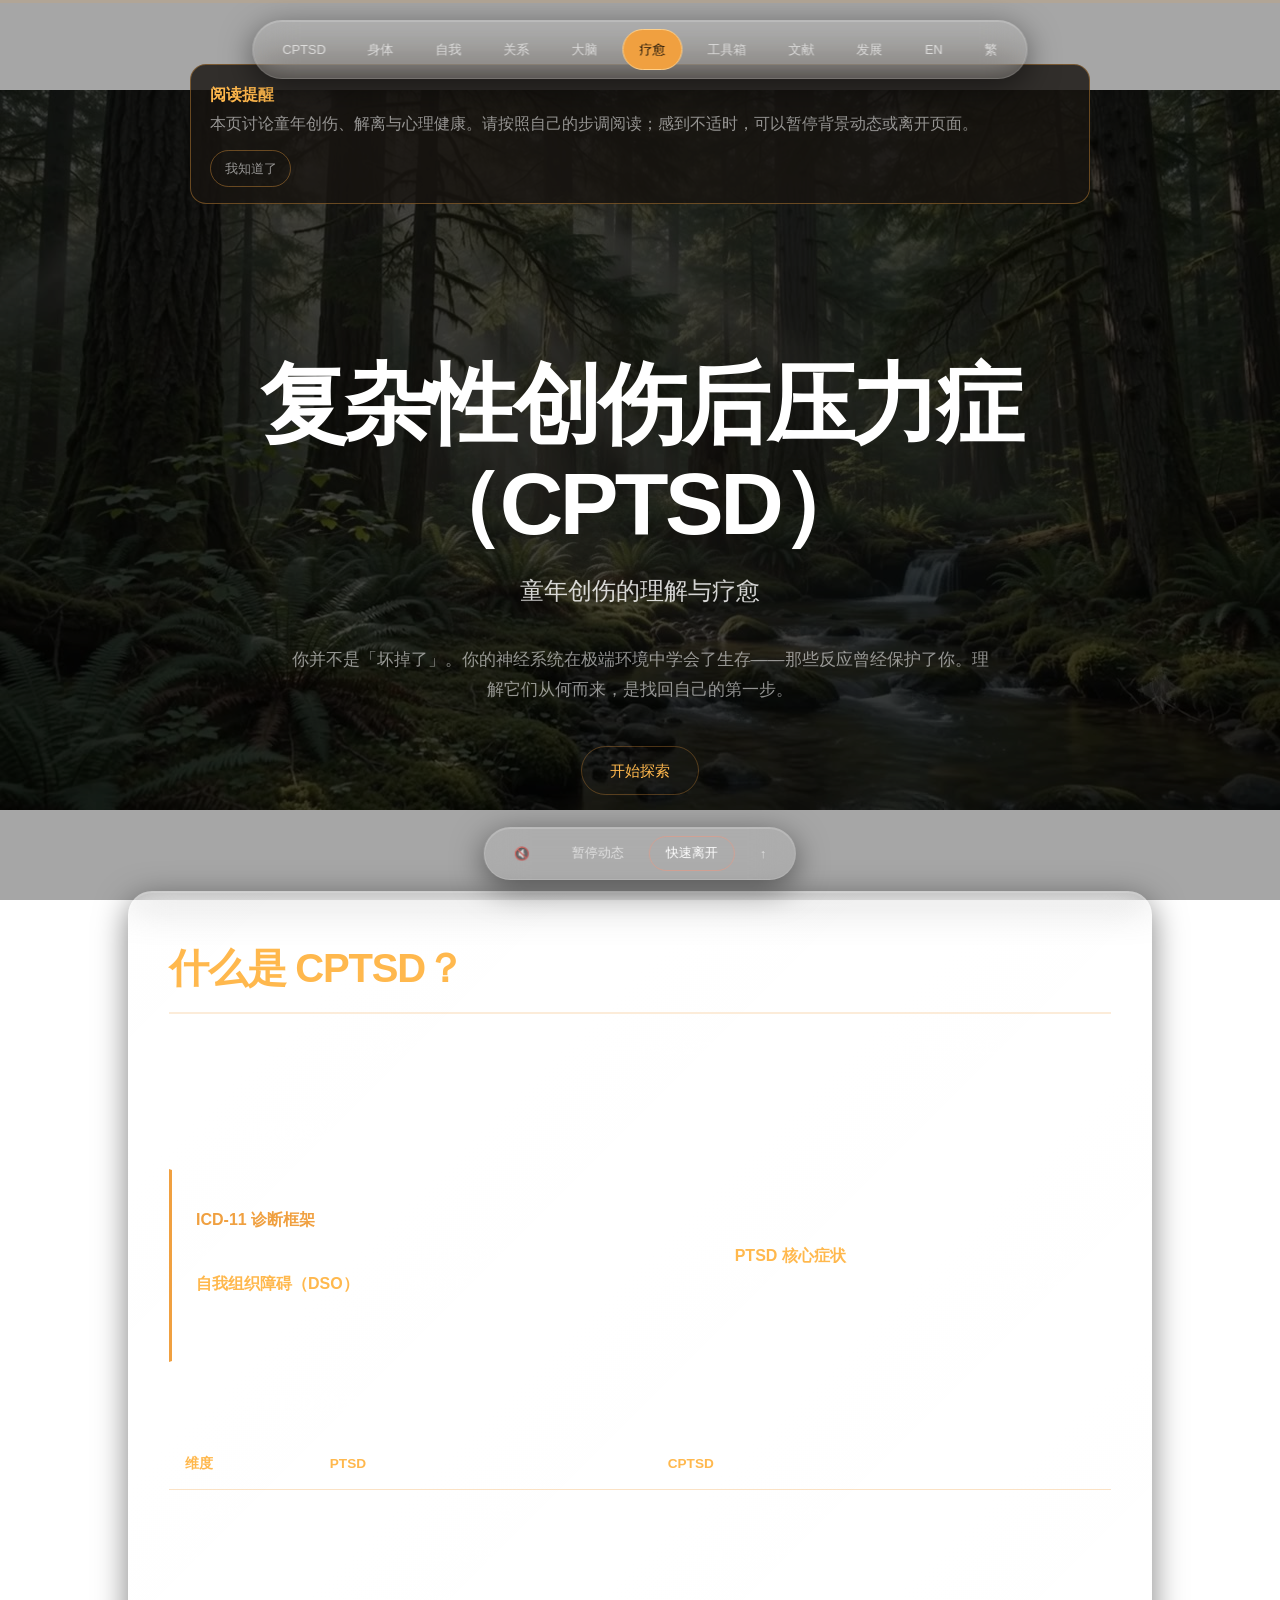
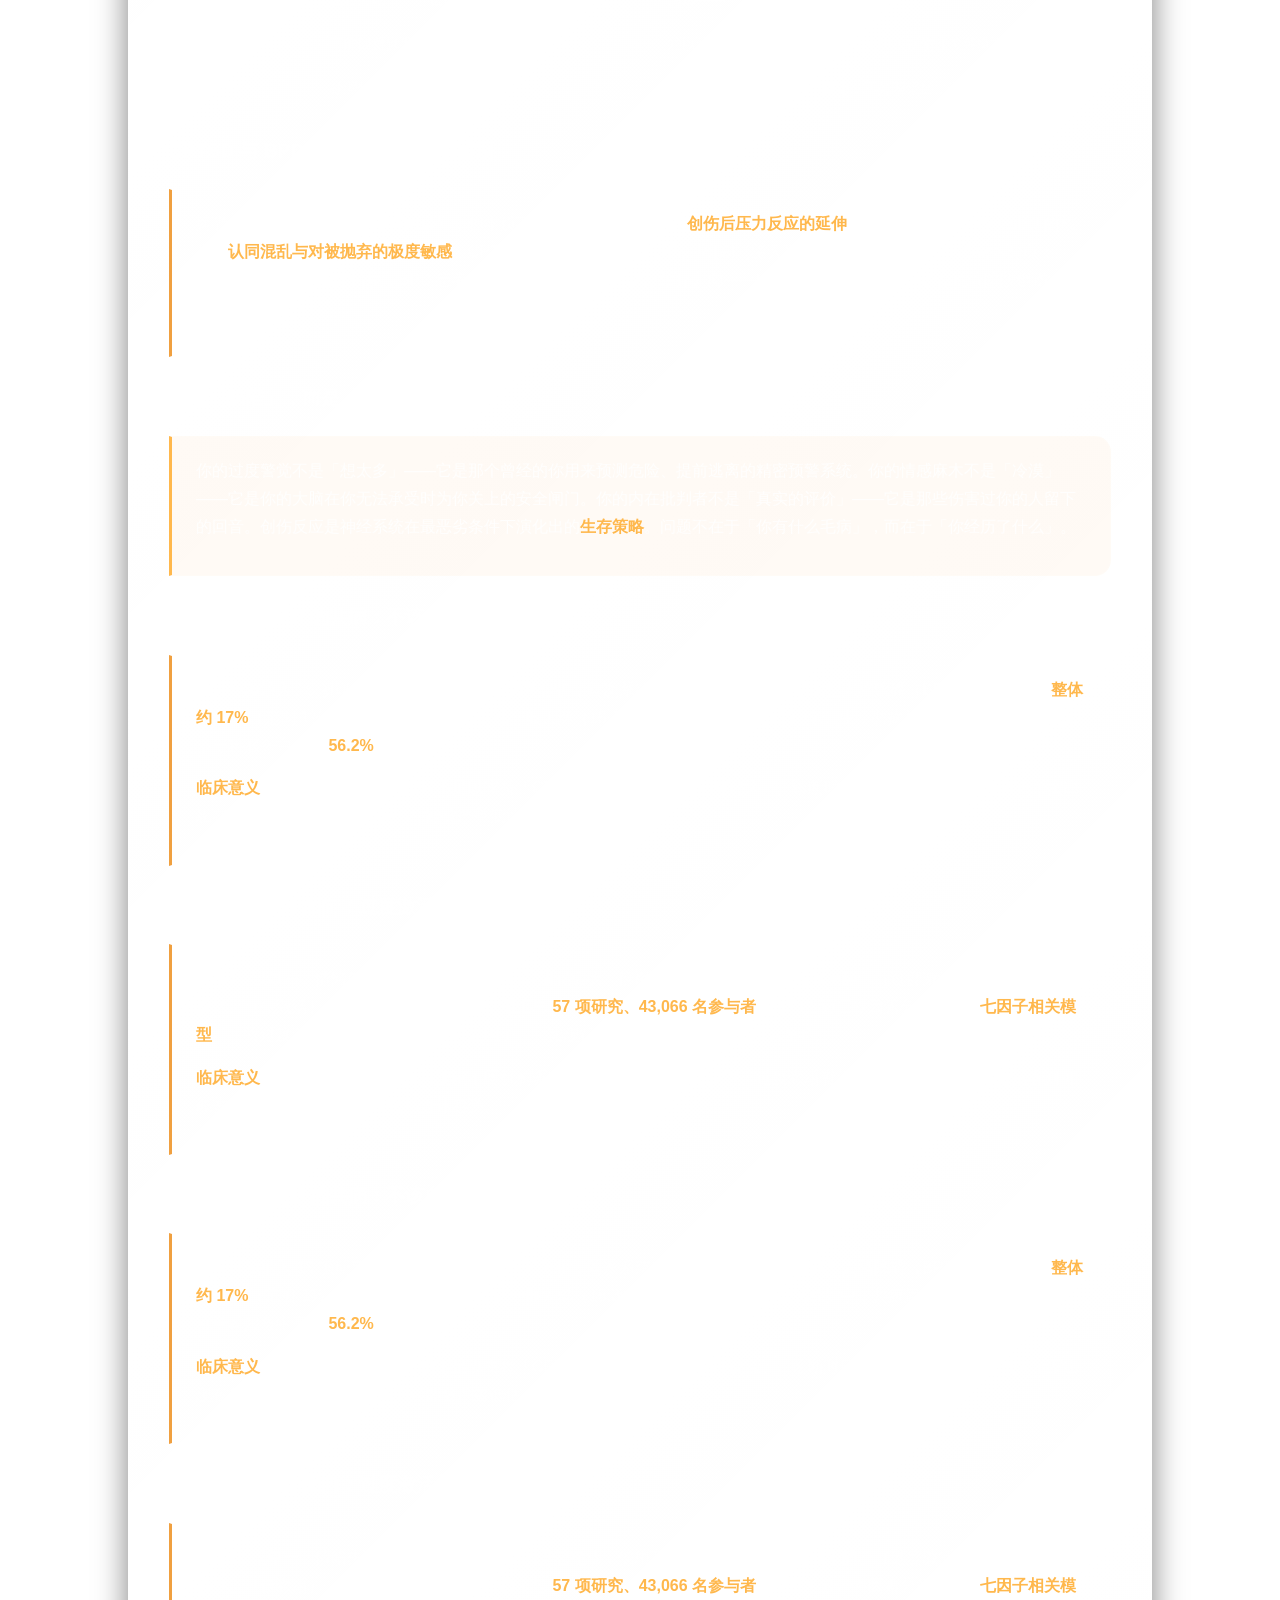
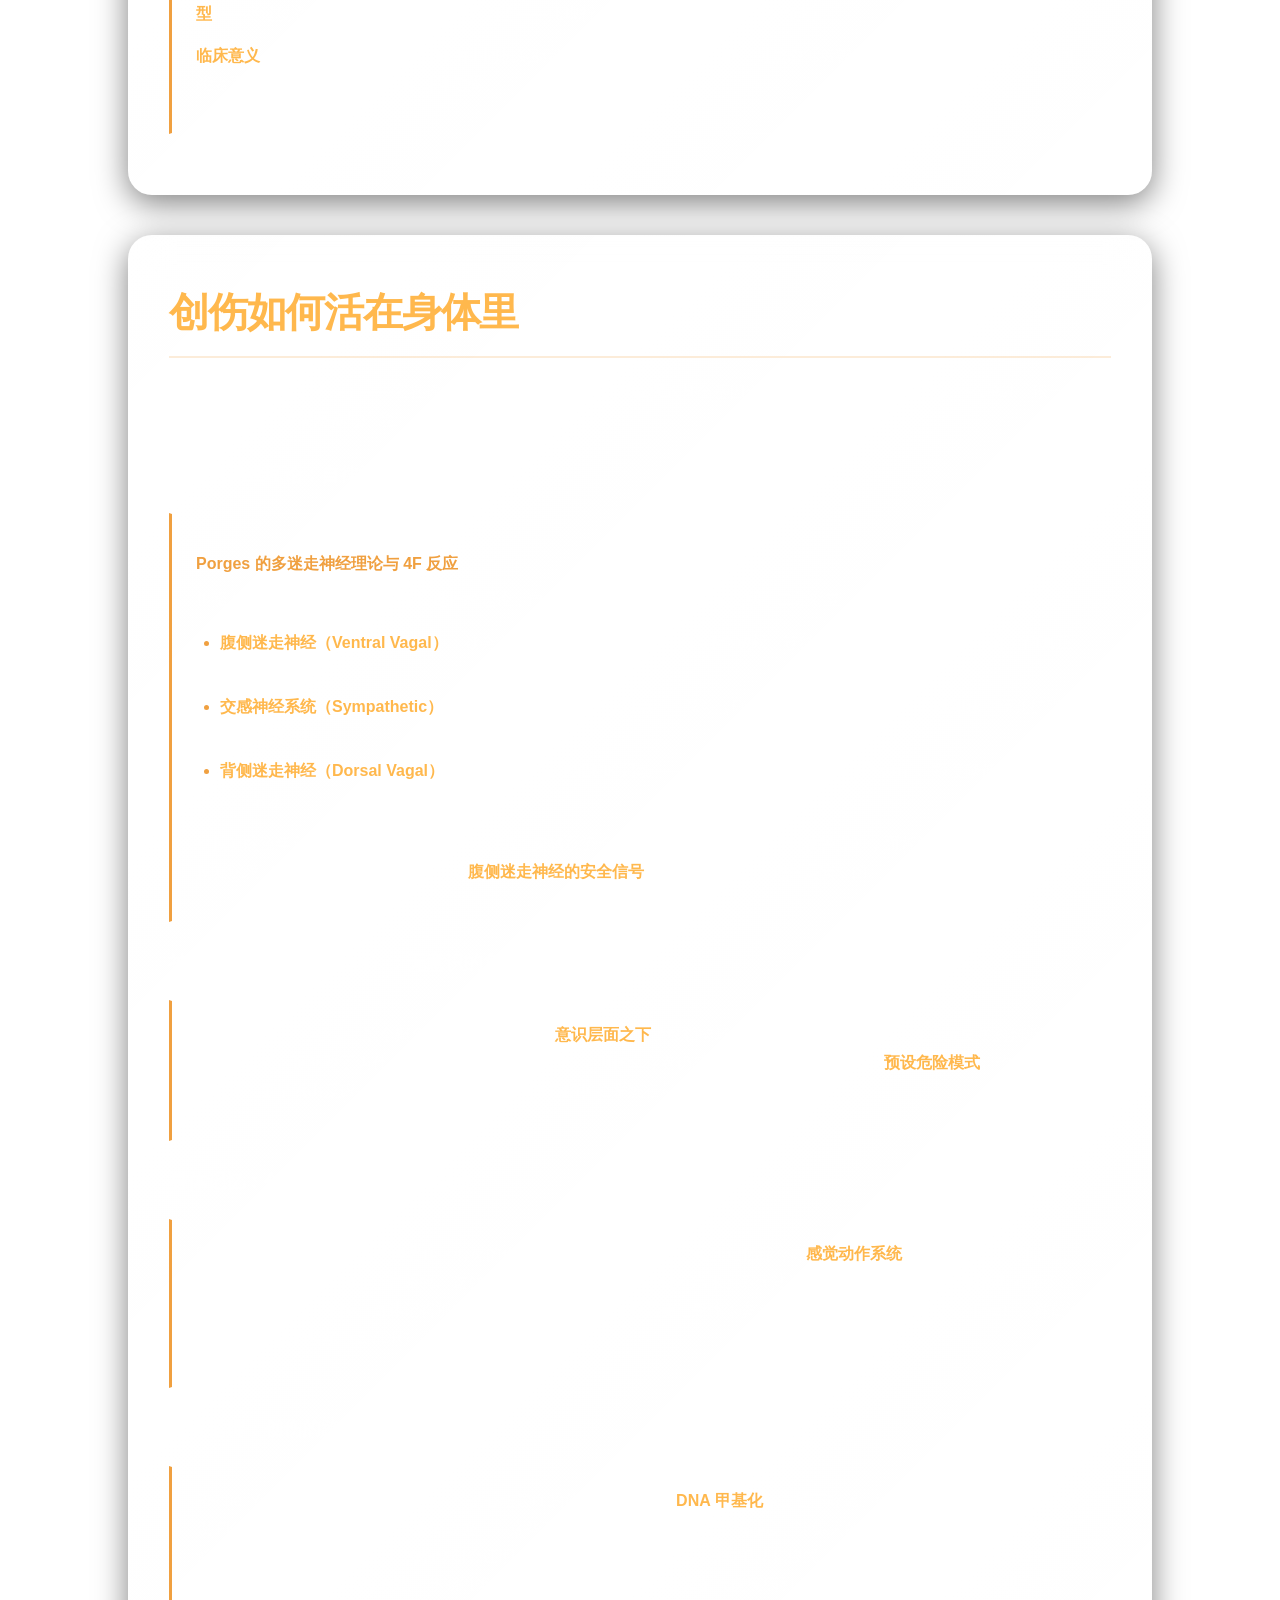
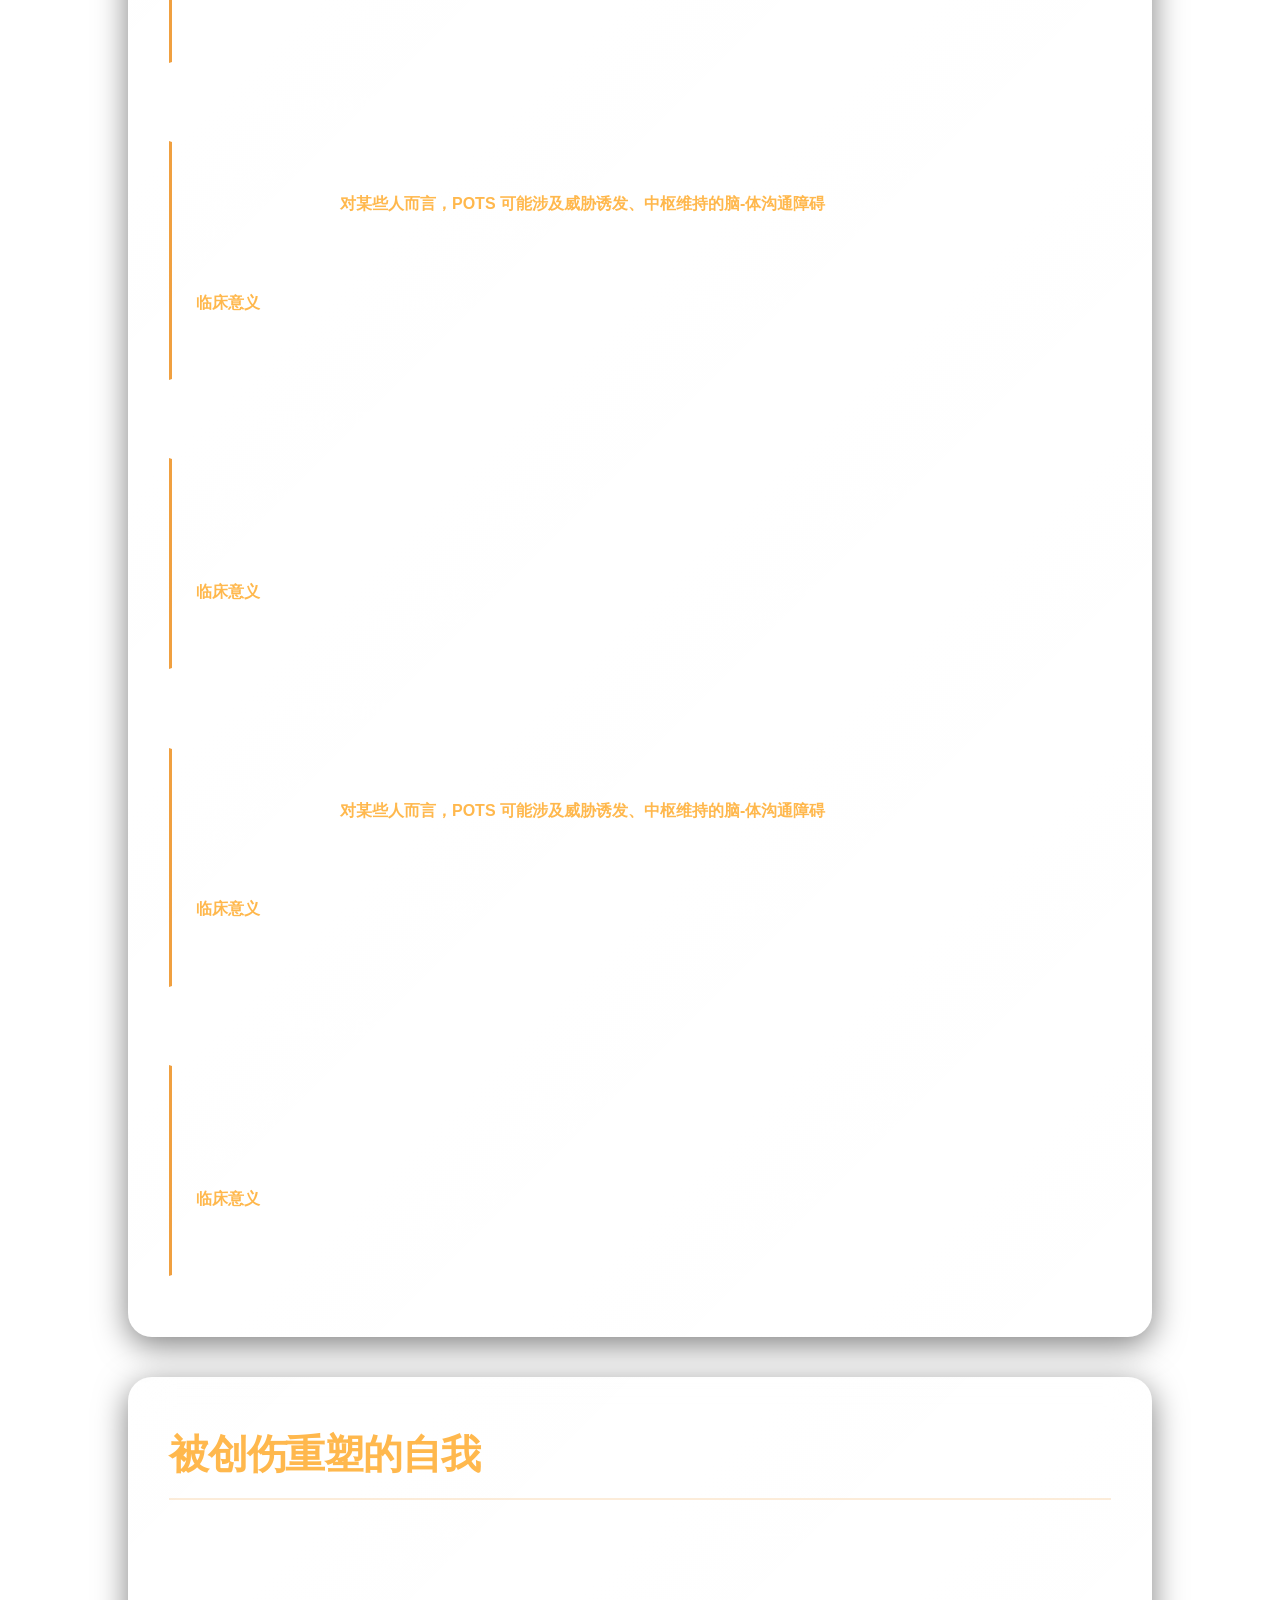
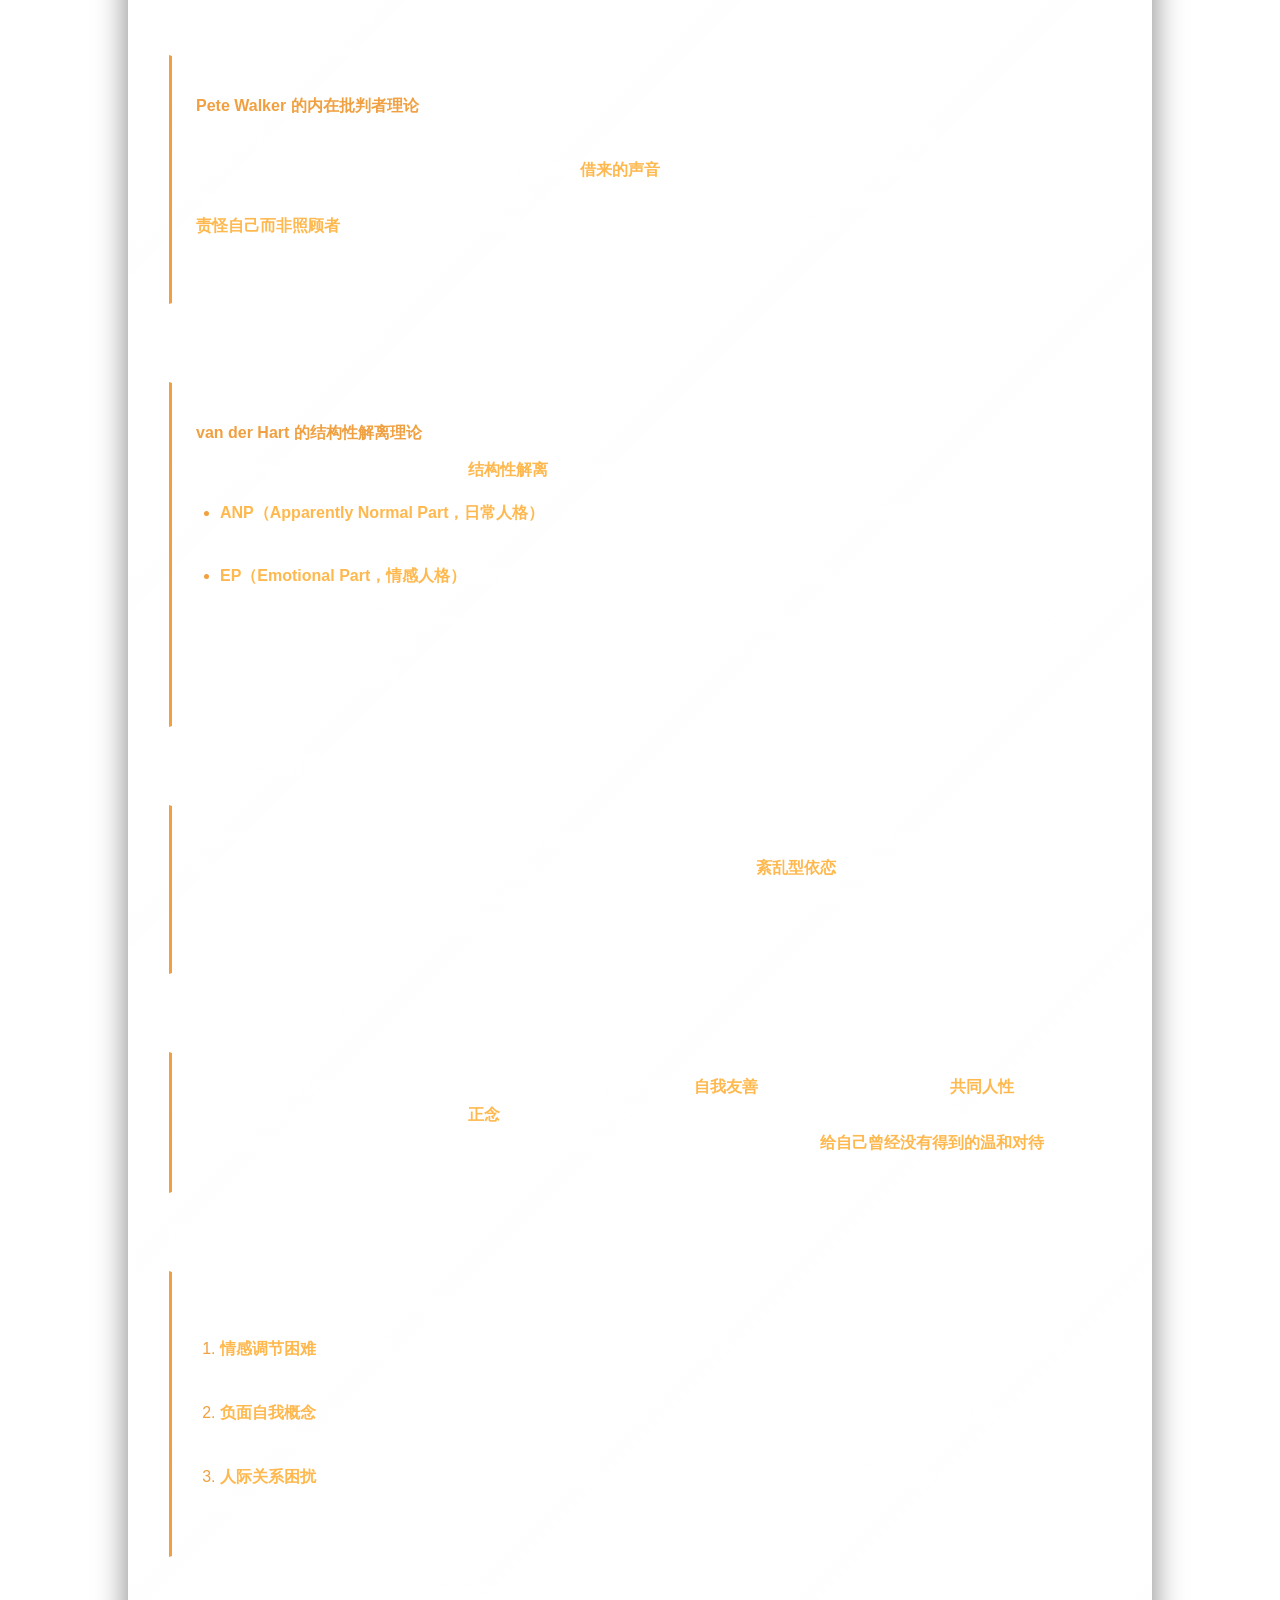
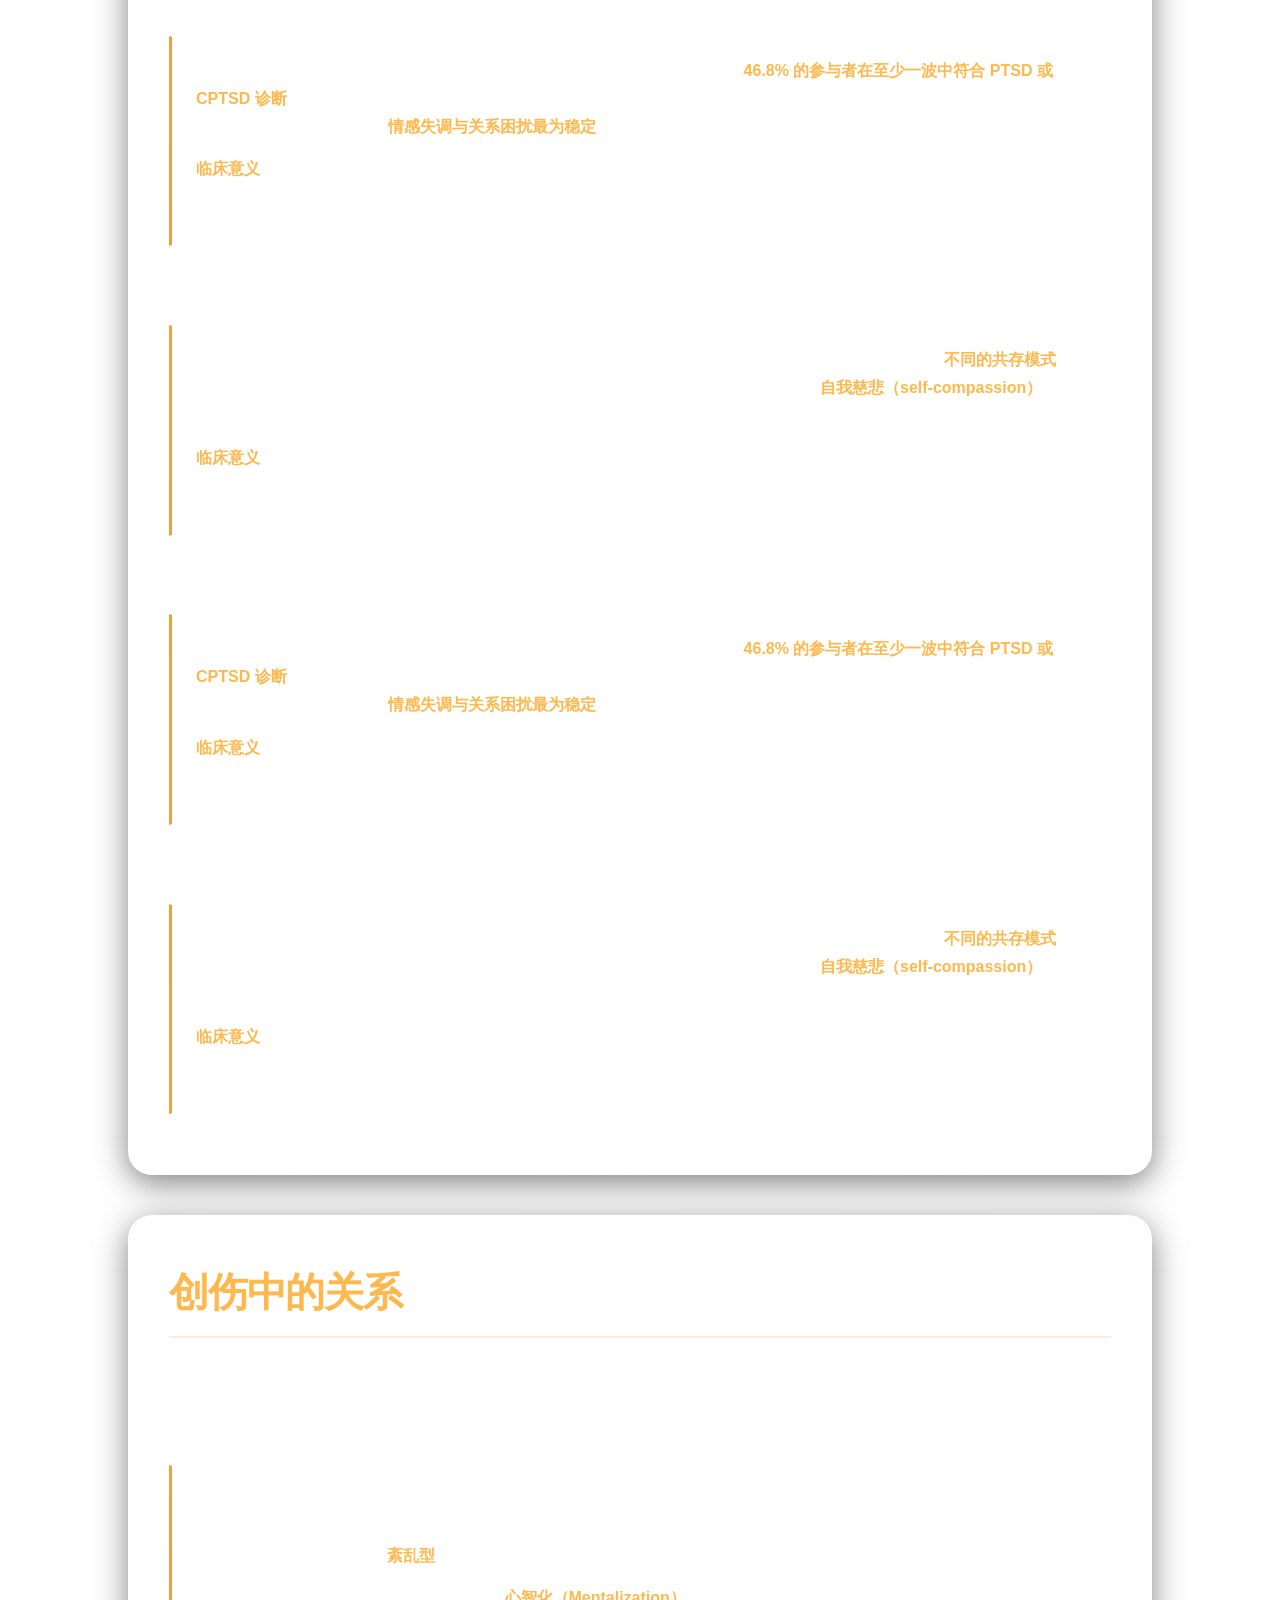
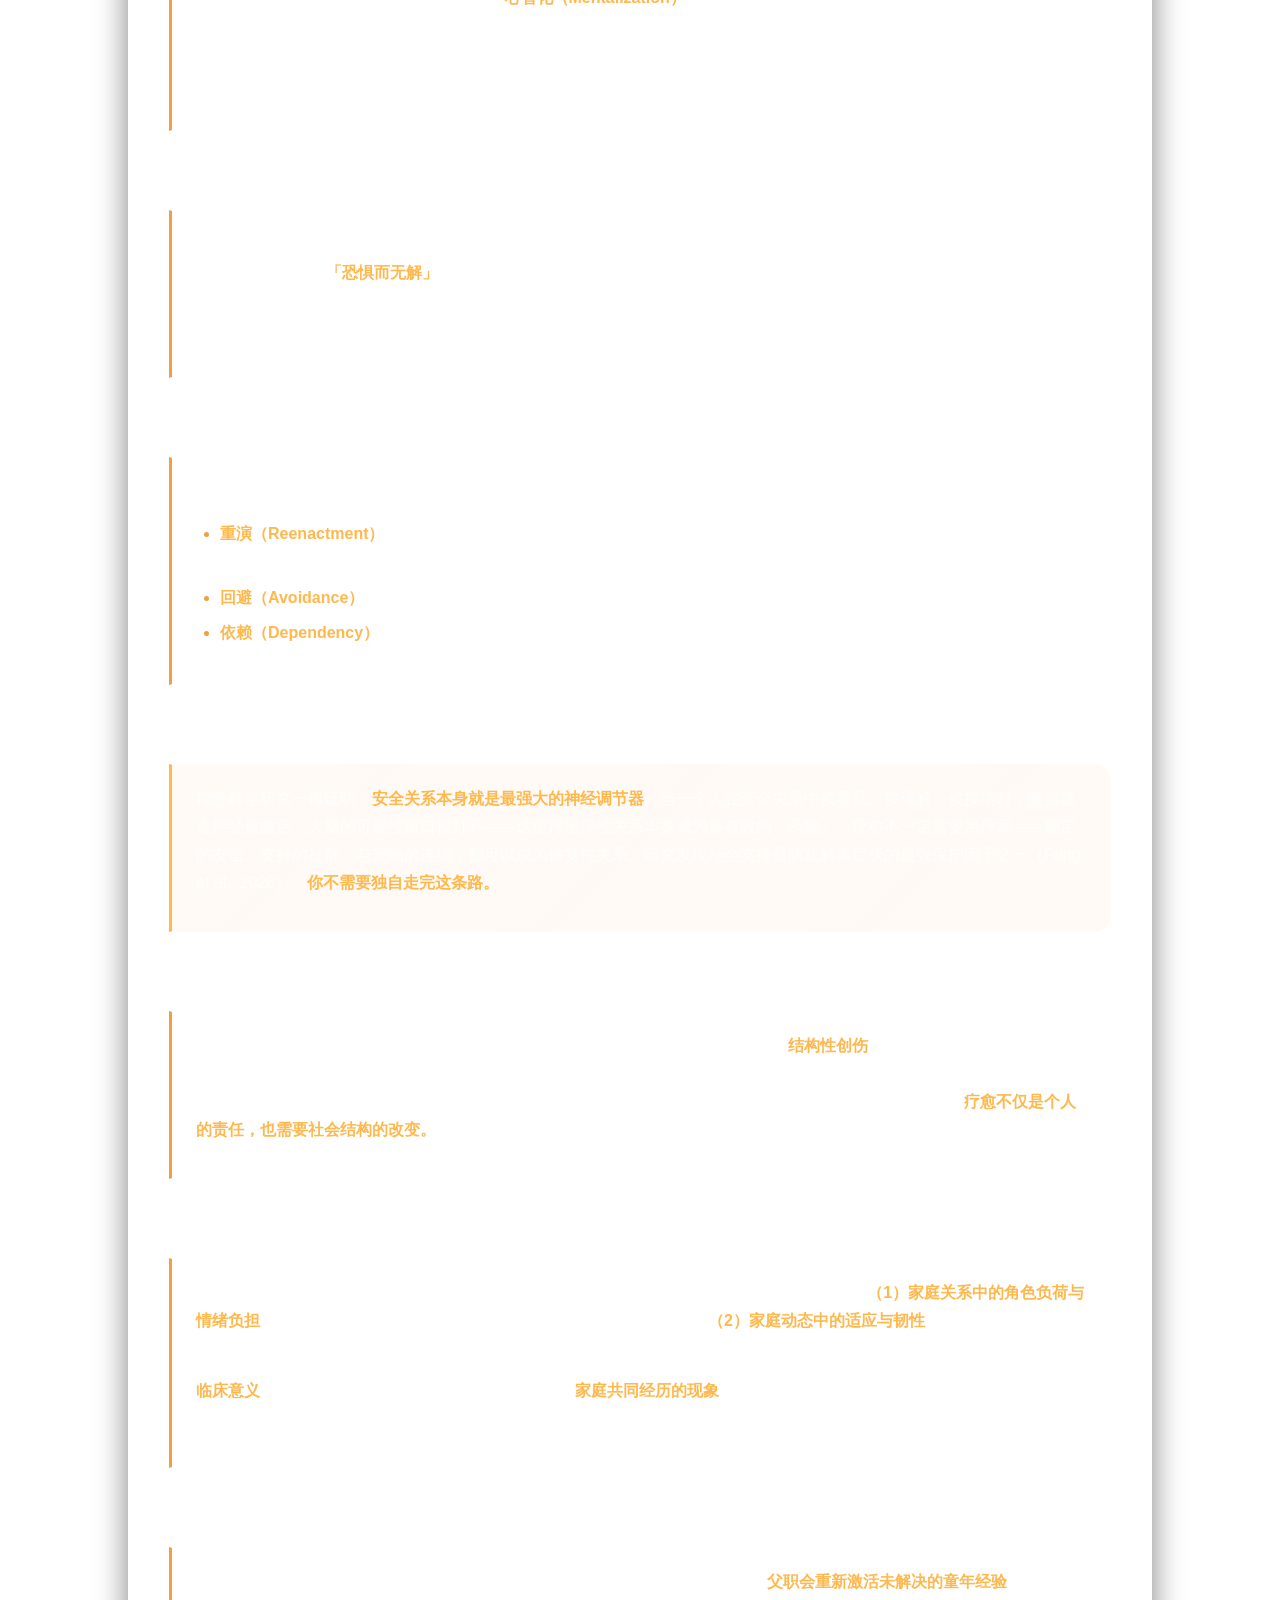
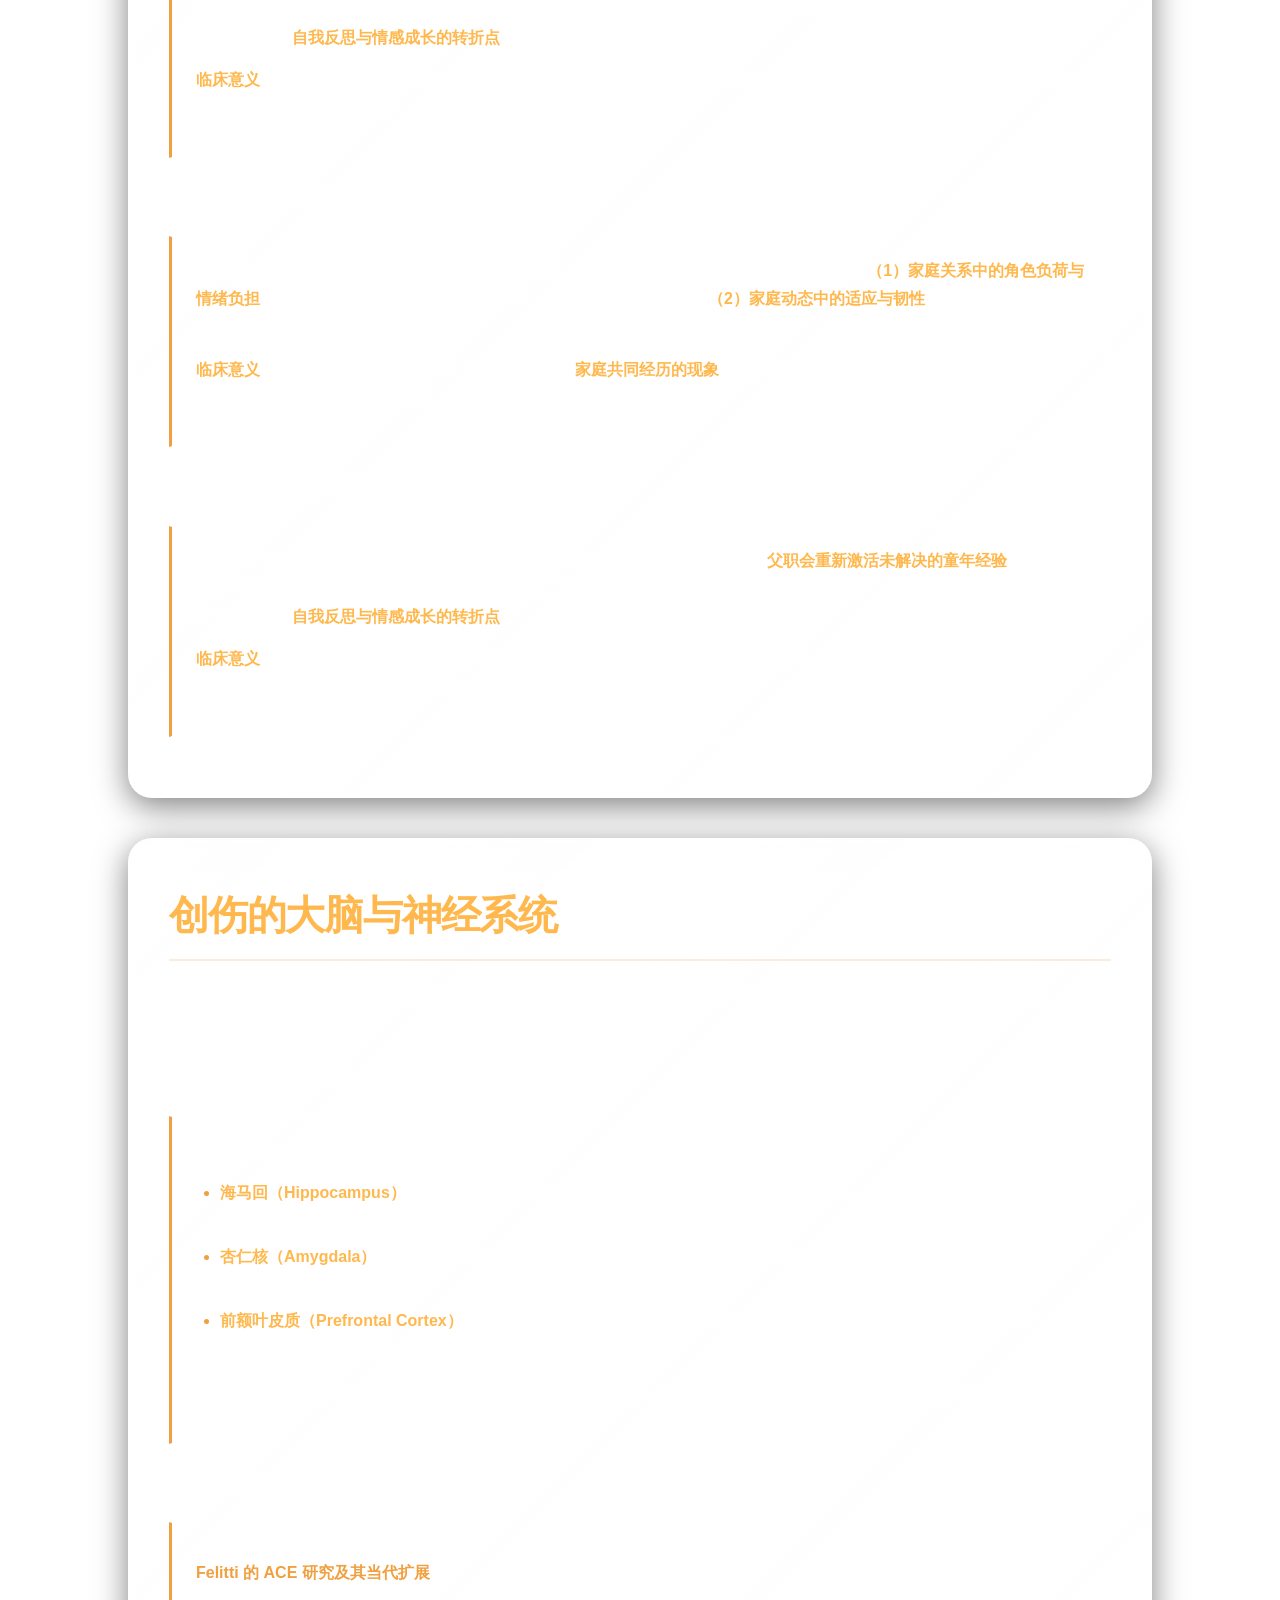
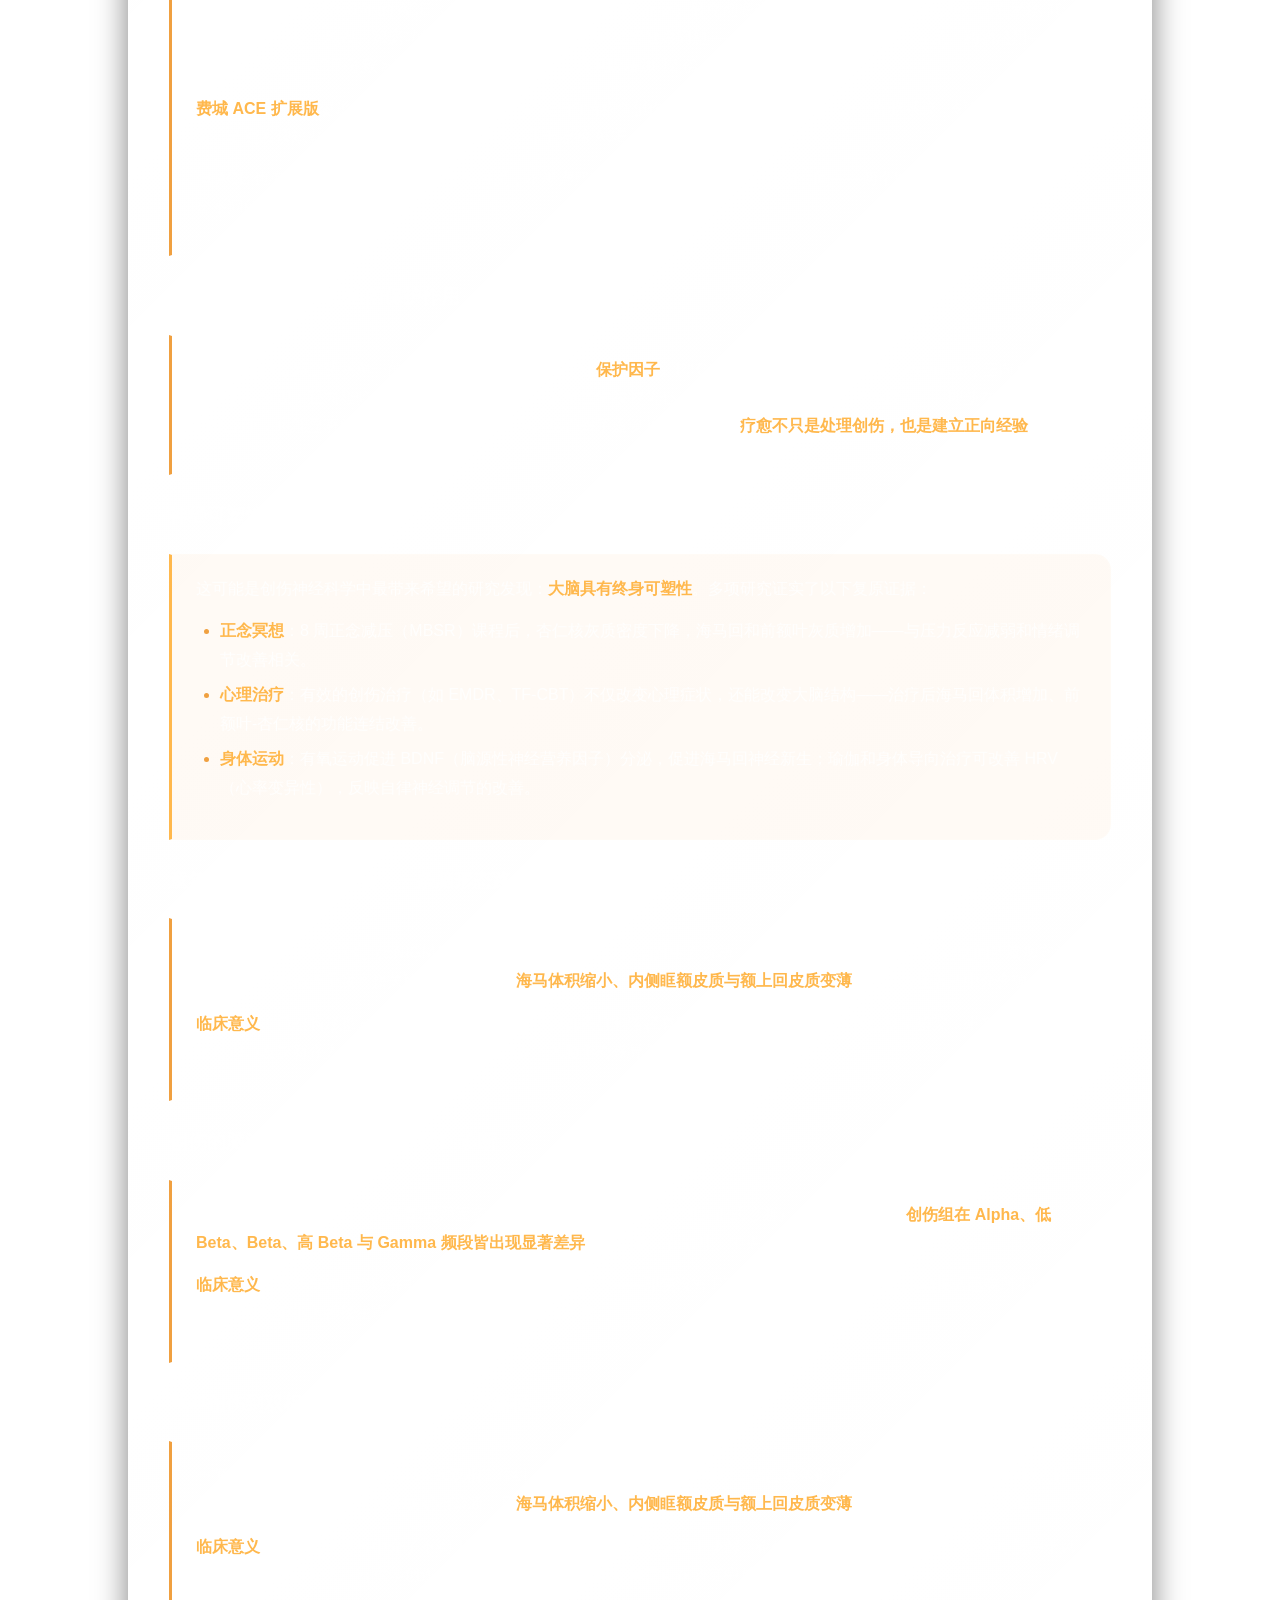
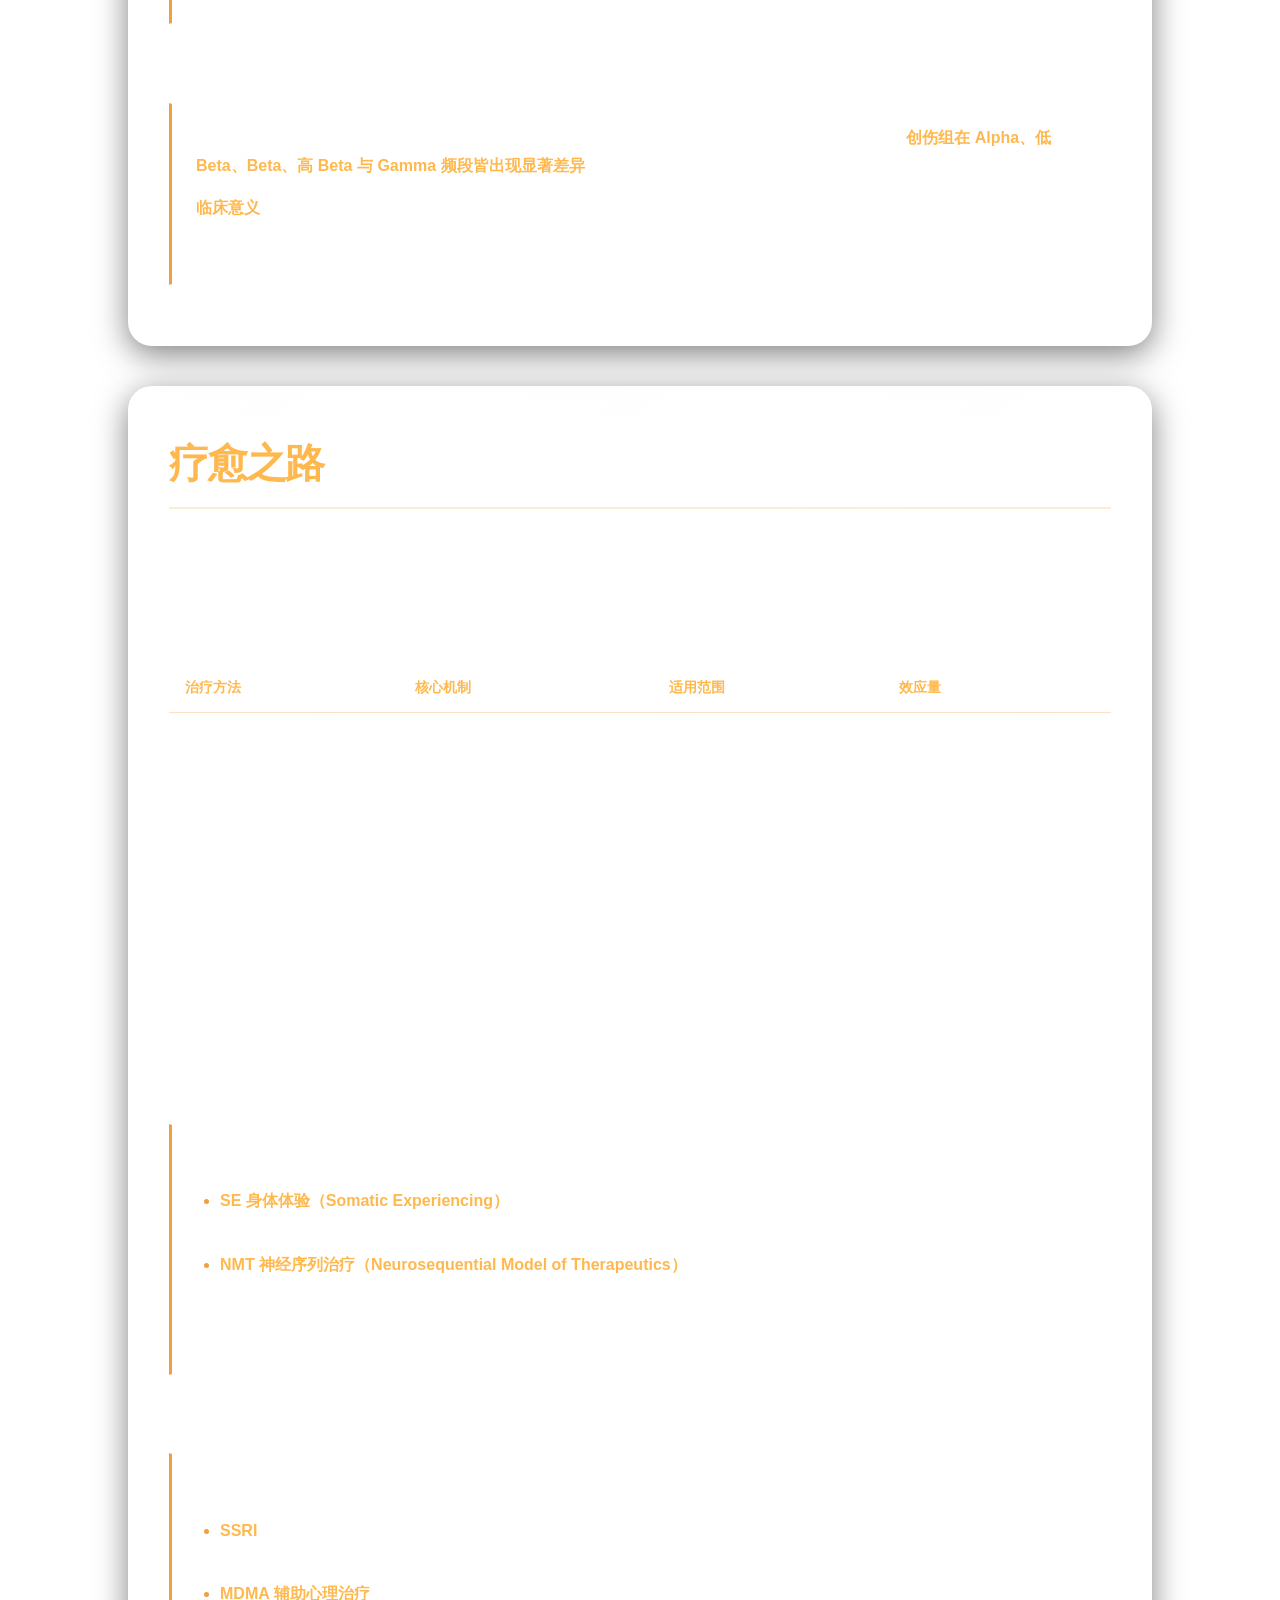
==== commit c326eb1d: "Monthly automation update 20261109-082742: 331 new papers" ====
--- a/CPTSD childhood trauma-cn.html
+++ b/CPTSD childhood trauma-cn.html
@@ -1,1113 +1,1197 @@
-<!DOCTYPE html>
-<html lang="zh-CN">
-<head>
-<meta charset="UTF-8">
-<meta name="viewport" content="width=device-width, initial-scale=1.0">
-<meta name="description" content="以创伤知情方式介绍复杂性创伤后压力症、童年创伤、神经系统反应、人际关系、疗愈方法与自助工具。">
-<meta name="theme-color" content="#17120d">
-<meta name="apple-mobile-web-app-capable" content="yes">
-<meta name="apple-mobile-web-app-status-bar-style" content="black-translucent">
-<meta name="apple-mobile-web-app-title" content="CPTSD 指南">
-<link rel="manifest" href="manifest.json">
-<link rel="apple-touch-icon" href="apple-touch-icon.png">
-<meta property="og:type" content="website">
-<meta property="og:title" content="CPTSD：童年创伤的理解与疗愈">
-<meta property="og:description" content="关于 CPTSD 与疗愈路径的创伤知情教育指南。">
-<meta property="og:image" content="https://yuuryou.github.io/childhood-trauma-study/og-image.png">
-<link rel="alternate" hreflang="en" href="cptsd-en.html">
-<link rel="alternate" hreflang="zh-Hant" href="CPTSD childhood trauma.html">
-<link rel="alternate" hreflang="zh-Hans" href="CPTSD childhood trauma-cn.html">
-<link rel="alternate" hreflang="x-default" href="index.html">
-<link rel="stylesheet" href="site-enhancements.css">
-<title>复杂性创伤后压力症（CPTSD）：童年创伤的理解与疗愈 | Understanding &amp; Healing Childhood Trauma</title>
-<style>
-/* ============================================
-   Apple Liquid Glass — CPTSD
-   Dark Theme + Amber Accent
-   Strict blur budget: nav + §1 + §6 only
-   ============================================ */
-
-*, *::before, *::after { box-sizing: border-box; margin: 0; padding: 0; }
-
-/* ===== Tokens ===== */
-:root {
-  --amber: #f0a040;
-  --amber-light: #ffb84d;
-  --amber-lighter: #ffc973;
-  --amber-glow: rgba(240, 160, 64, 0.12);
-  --amber-glow-strong: rgba(240, 160, 64, 0.2);
-  --amber-border: rgba(240, 160, 64, 0.3);
-  --amber-border-hover: rgba(240, 160, 64, 0.5);
-
-  --text-primary: #ffffff;
-  --text-body: rgba(255, 255, 255, 0.82);
-  --text-secondary: rgba(255, 255, 255, 0.55);
-  --text-muted: rgba(255, 255, 255, 0.35);
-
-  --border-subtle: rgba(255, 255, 255, 0.08);
-  --border-normal: rgba(255, 255, 255, 0.12);
-
-  --glass-bg-blur: linear-gradient(135deg, rgba(255,255,255,0.08), rgba(255,255,255,0.03));
-  --glass-bg-static: rgba(255, 255, 255, 0.04);
-  --glass-border: 1px solid rgba(255, 255, 255, 0.12);
-
-  --radius-sm: 12px;
-  --radius-md: 16px;
-  --radius-lg: 24px;
-  --radius-xl: 28px;
-  --radius-full: 9999px;
-
-  --ease-standard: cubic-bezier(0.25, 0.1, 0.25, 1);
-  --ease-spring: cubic-bezier(0.34, 1.56, 0.64, 1);
-
-  --font-sans: -apple-system, BlinkMacSystemFont, "SF Pro Display", "SF Pro Text", "Helvetica Neue", "PingFang TC", "Microsoft JhengHei", sans-serif;
-}
-
-html { scroll-behavior: smooth; font-size: 16px; overflow-x: hidden; background: transparent; min-height: 100vh; }
-
-/* ===== Body: deep multi-layer radial gradient ===== */
-body {
-  font-family: var(--font-sans);
-  background: transparent !important;
-  color: var(--text-body);
-  line-height: 1.8;
-  font-weight: 300;
-  -webkit-font-smoothing: antialiased;
-  -moz-osx-font-smoothing: grayscale;
-  position: relative;
-  overflow-x: hidden;
-  min-height: 100vh;
-}
-
-/* ===== Body background video — lowest layer ===== */
-.bg-video {
-  position: fixed;
-  top: 0;
-  left: 0;
-  width: 100vw;
-  height: 100vh;
-  object-fit: contain;
-  z-index: -9999;
-  opacity: 1;
-  filter: brightness(0.45);
-  pointer-events: none;
-}
-
-.bg-overlay {
-  position: fixed;
-  top: 0;
-  left: 0;
-  width: 100vw;
-  height: 100vh;
-  z-index: -9998;
-  background: rgba(0, 0, 0, 0.35);
-  pointer-events: none;
-}
-
-/* ===== Overflow protection ===== */
-p, li, td, th, blockquote { overflow-wrap: break-word; word-break: break-word; }
-img, iframe, table, pre, code { max-width: 100%; height: auto; }
-
-/* ===== Skip to content ===== */
-.skip-to-content {
-  position: absolute; top: -100%; left: 16px;
-  background: var(--amber); color: #0a0f1a;
-  padding: 8px 16px; border-radius: var(--radius-sm);
-  font-weight: 600; z-index: 1000;
-  transition: top 0.15s var(--ease-standard);
-}
-.skip-to-content:focus { top: 12px; }
-
-/* ===== Floating Nav — iOS Liquid Glass pill buttons (blur #1) ===== */
-.floating-nav {
-  position: fixed;
-  top: 20px;
-  left: 50%;
-  transform: translateX(-50%);
-  display: flex;
-  gap: 8px;
-  z-index: 100;
-  padding: 8px 12px;
-  background: rgba(255, 255, 255, 0.08);
-  backdrop-filter: blur(20px) saturate(160%);
-  -webkit-backdrop-filter: blur(20px) saturate(160%);
-  border: 1px solid rgba(255, 255, 255, 0.15);
-  border-radius: 9999px;
-  box-shadow: 
-    0 8px 32px rgba(0, 0, 0, 0.5),
-    inset 0 1px 0 rgba(255, 255, 255, 0.18);
-  animation: navFloatIn 0.8s cubic-bezier(0.34, 1.56, 0.64, 1) both;
-  animation-delay: 0.2s;
-}
-
-.nav-pill {
-  display: flex;
-  align-items: center;
-  justify-content: center;
-  padding: 8px 16px;
-  font-size: 0.8rem;
-  font-weight: 500;
-  color: rgba(255, 255, 255, 0.65);
-  text-decoration: none;
-  white-space: nowrap;
-  border-radius: 9999px;
-  background: transparent;
-  border: 1px solid transparent;
-  transition: 
-    color 0.2s ease,
-    background 0.25s ease,
-    border-color 0.25s ease,
-    transform 0.15s cubic-bezier(0.34, 1.56, 0.64, 1);
-}
-
-.nav-pill:hover {
-  color: #ffffff;
-  background: rgba(255, 255, 255, 0.1);
-  border-color: rgba(240, 160, 64, 0.3);
-  transform: scale(1.05);
-}
-
-.nav-pill:active {
-  transform: scale(0.95);
-}
-
-.nav-pill.active {
-  color: var(--amber-light);
-  background: rgba(240, 160, 64, 0.15);
-  border-color: rgba(240, 160, 64, 0.4);
-}
-
-/* ===== Main container ===== */
-.main {
-  max-width: 56rem;
-  margin: 0 auto;
-  padding: 3rem 2rem 6rem 2rem;
-  position: relative;
-  z-index: 1;
-}
-
-/* ===== Hero (no backdrop-filter) ===== */
-.hero {
-  text-align: center;
-  padding: 8rem 0 6rem 0;
-  min-height: 70vh;
-  display: flex;
-  flex-direction: column;
-  justify-content: center;
-  align-items: center;
-  animation: fadeInUp 0.6s ease both;
-}
-
-.hero h1 {
-  font-size: clamp(2.8rem, 7vw, 5.5rem);
-  font-weight: 700;
-  letter-spacing: -0.04em;
-  color: var(--text-primary);
-  margin-bottom: 1rem;
-  line-height: 1.12;
-}
-
-.hero .hero-sub {
-  font-size: clamp(1.15rem, 3.5vw, 1.5rem);
-  color: var(--text-body);
-  font-weight: 400;
-  margin-bottom: 2rem;
-}
-
-.hero .hero-intro {
-  font-size: 1.0625rem;
-  color: var(--text-secondary);
-  max-width: 44rem;
-  margin: 0 auto 2.5rem;
-  line-height: 1.8;
-}
-
-.hero .hero-cta {
-  display: inline-block;
-  color: var(--amber-light);
-  text-decoration: none;
-  font-weight: 500;
-  font-size: 0.95rem;
-  padding: 0.625rem 1.75rem;
-  border: 1px solid var(--amber-border);
-  border-radius: var(--radius-full);
-  transition: background 0.2s, border-color 0.2s, transform 0.2s var(--ease-spring);
-}
-
-.hero .hero-cta:hover {
-  background: rgba(240, 160, 64, 0.1);
-  border-color: var(--amber-border-hover);
-  transform: scale(1.04);
-}
-
-/* ===== Glass panel with backdrop-filter (blur #2 & #3: §1 & §6) ===== */
-.glass-panel-blur {
-  background: linear-gradient(135deg, rgba(255,255,255,0.08), rgba(255,255,255,0.03));
-  backdrop-filter: blur(20px) saturate(160%);
-  -webkit-backdrop-filter: blur(20px) saturate(160%);
-  border: 1px solid rgba(255, 255, 255, 0.12);
-  border-radius: 24px;
-  box-shadow: 0 8px 32px rgba(0,0,0,0.5), inset 0 1px 0 rgba(255,255,255,0.15);
-  padding: 2.5rem;
-  margin-bottom: 2.5rem;
-  transition: transform 0.2s var(--ease-spring), box-shadow 0.3s ease, border-color 0.3s ease;
-  will-change: transform;
-}
-.glass-panel-blur:hover {
-  transform: translateY(-2px);
-  border-color: var(--amber-border);
-  box-shadow: 0 12px 40px rgba(0,0,0,0.55), inset 0 1px 0 rgba(255,255,255,0.15);
-}
-
-/* ===== Glass panel without backdrop-filter (static) ===== */
-.glass-panel-static {
-  background: rgba(255, 255, 255, 0.04);
-  border: 1px solid rgba(255, 255, 255, 0.1);
-  border-radius: 24px;
-  box-shadow: 0 4px 24px rgba(0,0,0,0.3);
-  padding: 2.5rem;
-  margin-bottom: 2.5rem;
-  transition: transform 0.2s var(--ease-spring), box-shadow 0.3s ease, border-color 0.3s ease;
-  will-change: transform;
-}
-.glass-panel-static:hover {
-  transform: translateY(-2px);
-  border-color: var(--amber-border);
-  box-shadow: 0 8px 32px rgba(0,0,0,0.4);
-}
-.glass-panel-static:active { transform: scale(0.98); }
-.glass-panel-blur:active { transform: scale(0.98); }
-
-/* ===== Section headings ===== */
-section {
-  position: relative;
-  z-index: 1;
-}
-
-section h2 {
-  font-size: clamp(1.8rem, 4vw, 2.5rem);
-  font-weight: 600;
-  letter-spacing: -0.03em;
-  color: var(--amber-light);
-  margin-bottom: 1.25rem;
-  padding-bottom: 0.5rem;
-  border-bottom: 2px solid var(--amber-glow-strong);
-}
-
-section h3 {
-  font-size: 1.2rem;
-  font-weight: 600;
-  color: var(--text-primary);
-  margin: 1.5rem 0 0.75rem 0;
-}
-
-section h4 {
-  font-size: 1rem;
-  font-weight: 600;
-  color: var(--amber);
-  margin: 1rem 0 0.5rem 0;
-}
-
-section p {
-  margin-bottom: 0.9rem;
-  color: var(--text-body);
-  line-height: 1.75;
-}
-
-section ul, section ol {
-  margin: 0.75rem 0 1rem 1.5rem;
-  color: var(--text-body);
-}
-section li { margin-bottom: 0.4rem; }
-section li::marker { color: var(--amber); }
-
-/* ===== Concept box ===== */
-.concept-box {
-  background: rgba(255, 255, 255, 0.03);
-  border: 1px solid rgba(255, 255, 255, 0.08);
-  border-left: 3px solid var(--amber);
-  border-radius: 0 var(--radius-md) var(--radius-md) 0;
-  padding: 1.25rem 1.5rem;
-  margin: 1.25rem 0;
-}
-.concept-box strong { color: var(--amber-light); }
-
-.highlight-box {
-  border-left-color: var(--amber-light);
-  background: rgba(240, 160, 64, 0.05);
-}
-
-/* ===== Table ===== */
-.table-wrap { overflow-x: auto; margin: 1.25rem 0; }
-table {
-  width: 100%;
-  border-collapse: collapse;
-  font-size: 0.9rem;
-  color: var(--text-body);
-}
-thead th {
-  text-align: left;
-  padding: 0.75rem 1rem;
-  border-bottom: 1px solid var(--amber-border);
-  color: var(--amber-light);
-  font-weight: 600;
-  font-size: 0.85rem;
-  white-space: nowrap;
-}
-tbody td {
-  padding: 0.65rem 1rem;
-  border-bottom: 1px solid rgba(255, 255, 255, 0.06);
-  vertical-align: top;
-  line-height: 1.55;
-}
-tbody tr:hover td { background: rgba(255, 255, 255, 0.02); }
-
-/* ===== Toolkit grid ===== */
-.toolkit-grid {
-  display: grid;
-  grid-template-columns: repeat(auto-fill, minmax(240px, 1fr));
-  gap: 1rem;
-  margin: 1.25rem 0;
-}
-
-.toolkit-card {
-  background: rgba(255, 255, 255, 0.04);
-  border: 1px solid rgba(255, 255, 255, 0.08);
-  border-radius: var(--radius-md);
-  padding: 1.25rem;
-  transition: transform 0.2s var(--ease-spring), box-shadow 0.3s ease, border-color 0.3s ease;
-  will-change: transform;
-}
-.toolkit-card:hover {
-  transform: translateY(-2px);
-  border-color: var(--amber-border);
-  box-shadow: 0 8px 24px rgba(0,0,0,0.35);
-}
-.toolkit-card h4 {
-  color: var(--amber-light);
-  margin-bottom: 0.4rem;
-  font-size: 0.95rem;
-}
-.toolkit-card p {
-  font-size: 0.875rem;
-  color: var(--text-secondary);
-  line-height: 1.65;
-}
-
-/* ===== References section ===== */
-.ref-category-badge {
-  display: inline-block;
-  background: var(--amber-glow-strong);
-  border: 1px solid var(--amber-border);
-  border-radius: var(--radius-full);
-  padding: 0.2rem 0.85rem;
-  font-size: 0.75rem;
-  font-weight: 600;
-  color: var(--amber-light);
-  margin-bottom: 0.75rem;
-}
-
-.ref-teaser {
-  background: rgba(255,255,255,0.03);
-  border: 1px solid rgba(255,255,255,0.08);
-  border-radius: var(--radius-lg);
-  padding: 2.5rem;
-  text-align: center;
-  margin: 2rem 0;
-}
-.ref-teaser p { color: var(--text-secondary); }
-.ref-teaser .ref-link-btn {
-  display: inline-block;
-  background: var(--amber-glow-strong);
-  color: #fff;
-  padding: 0.75rem 2rem;
-  border-radius: var(--radius-full);
-  text-decoration: none;
-  font-weight: 600;
-  font-size: 0.95rem;
-  transition: transform 0.2s var(--ease-spring), box-shadow 0.2s;
-}
-.ref-teaser .ref-link-btn:hover {
-  transform: scale(1.04);
-  box-shadow: 0 4px 16px var(--amber-glow-strong);
-}
-
-/* ===== Footer ===== */
-.site-footer {
-  max-width: 56rem;
-  margin: 0 auto;
-  padding: 2.5rem 2rem;
-  text-align: center;
-  border-top: 1px solid rgba(255, 255, 255, 0.08);
-  position: relative;
-  z-index: 1;
-}
-
-.site-footer p {
-  color: var(--text-muted);
-  font-size: 0.82rem;
-  margin-bottom: 0.4rem;
-}
-
-.site-footer .footer-sub-link {
-  display: inline-block;
-  margin-top: 1rem;
-  color: var(--amber-light);
-  text-decoration: none;
-  font-size: 0.875rem;
-  font-weight: 500;
-  padding: 0.5rem 1.25rem;
-  border: 1px solid var(--amber-border);
-  border-radius: var(--radius-full);
-  transition: background 0.2s, transform 0.2s var(--ease-spring);
-}
-.site-footer .footer-sub-link:hover {
-  background: rgba(240, 160, 64, 0.1);
-  transform: scale(1.04);
-}
-
-/* ===== Entry animation ===== */
-@keyframes fadeInUp {
-  from { opacity: 0; transform: translateY(20px); }
-  to   { opacity: 1; transform: translateY(0); }
-}
-
-/* ===== Nav float-in animation ===== */
-@keyframes navFloatIn {
-  0% {
-    opacity: 0;
-    transform: translateX(-50%) translateY(-24px);
-  }
-  60% {
-    opacity: 1;
-    transform: translateX(-50%) translateY(4px);
-  }
-  100% {
-    opacity: 1;
-    transform: translateX(-50%) translateY(0);
-  }
-}
-@keyframes navFloatInBottom {
-  0% {
-    opacity: 0;
-    transform: translateX(-50%) translateY(24px);
-  }
-  60% {
-    opacity: 1;
-    transform: translateX(-50%) translateY(-4px);
-  }
-  100% {
-    opacity: 1;
-    transform: translateX(-50%) translateY(0);
-  }
-}
-
-
-.hero                         { animation: fadeInUp 0.6s ease both; }
-#what-is-cptsd               { animation: fadeInUp 0.6s ease both 0.08s; }
-#trauma-in-body              { animation: fadeInUp 0.6s ease both 0.16s; }
-#reshaped-self               { animation: fadeInUp 0.6s ease both 0.24s; }
-#trauma-relationships        { animation: fadeInUp 0.6s ease both 0.32s; }
-#trauma-brain                { animation: fadeInUp 0.6s ease both 0.40s; }
-#healing-path                { animation: fadeInUp 0.6s ease both 0.48s; }
-#toolkit                     { animation: fadeInUp 0.6s ease both 0.56s; }
-#references                  { animation: fadeInUp 0.6s ease both 0.64s; }
-
-/* ===== Responsive ===== */
-@media (min-width: 1400px) {
-  .main { max-width: 90rem; }
-}
-@media (min-width: 1200px) and (max-width: 1399px) {
-  .main { max-width: 68rem; }
-}
-@media (max-width: 1024px) {
-  .main { max-width: 100%; padding: 2rem 1.5rem 5rem 1.5rem; }
-  .floating-nav { padding: 6px 10px; gap: 4px; }
-}
-@media (max-width: 768px) {
-  .main { padding: 1.5rem 1rem 4rem 1rem; }
-  .hero { padding: 6rem 0 3.5rem 0; }
-  .hero h1 { font-size: clamp(1.8rem, 8vw, 3rem); }
-  .glass-panel-blur, .glass-panel-static { padding: 1.5rem; }
-  .floating-nav { padding: 6px 10px; gap: 2px; }
-  .nav-pill { font-size: 0.68rem; padding: 6px 10px; }
-  .toolkit-grid { grid-template-columns: 1fr; }
-}
-@media (max-width: 480px) {
-  .main { max-width: 100%; padding: 1.5rem 0.75rem 3rem 0.75rem; }
-  .glass-panel-blur, .glass-panel-static { padding: 1.25rem; border-radius: var(--radius-md); }
-  section h2 { font-size: 1.4rem; }
-  .floating-nav { padding: 5px 8px; gap: 1px; }
-  .nav-pill { font-size: 0.62rem; padding: 5px 8px; }
-}
-
-/* ===== Accessibility ===== */
-@media (prefers-reduced-motion: reduce) {
-  .bg-video { display: none; }
-  .bg-overlay { display: none; }
-  body { background: #0a0e1a; }
-  *, *::before, *::after {
-    animation-duration: 0.01ms !important;
-    animation-iteration-count: 1 !important;
-    transition-duration: 0.01ms !important;
-  }
-}
-@media (prefers-reduced-transparency: reduce) {
-  .glass-panel-blur, .glass-panel-static, .floating-nav, .toolkit-card {
-    background: rgba(20, 20, 35, 0.95);
-    backdrop-filter: none;
-    -webkit-backdrop-filter: none;
-  }
-}
-
-/* ===== Print ===== */
-@media print {
-  body::before, .care-controls, .floating-nav { display: none !important; }
-  body { background: #fff; color: #1a1a2e; }
-  .main { padding-top: 3rem; }
-  .glass-panel-blur, .glass-panel-static, .toolkit-card {
-    background: #f8f8fa; backdrop-filter: none; -webkit-backdrop-filter: none;
-    border: 1px solid #ddd; box-shadow: none; break-inside: avoid;
-  }
-  section h2 { color: #c87a28; border-bottom-color: #ddd; }
-}
-</style>
-<link rel="preload" href="site-enhancements.css" as="style">
-<link rel="preload" href="site-enhancements.js" as="script">
-<link rel="preload" href="background-poster.jpg" as="image">
-<script type="application/ld+json">
-{
-  "@context": "https://schema.org",
-  "@type": "MedicalWebPage",
-  "name": "复杂性创伤后压力症（CPTSD）：童年创伤的理解与疗愈",
-  "description": "以创伤知情方式介绍复杂性创伤后压力症、童年创伤、神经系统反应、人际关系、疗愈方法与自助工具。",
-  "url": "https://yuuryou.github.io/childhood-trauma-study/CPTSD%20childhood%20trauma-cn.html",
-  "inLanguage": "zh-Hans",
-  "about": { "@type": "MedicalCondition", "name": "Complex Post-Traumatic Stress Disorder", "alternateName": "CPTSD" },
-  "isPartOf": { "@type": "WebSite", "name": "CPTSD — 理解童年创伤", "url": "https://yuuryou.github.io/childhood-trauma-study/" }
-}
-</script>
-</head>
-<body>
-
-<video class="bg-video" autoplay loop playsinline muted preload="auto" poster="background-poster.jpg" aria-hidden="true">
-  <source src="background.mp4" type="video/mp4">
-</video>
-<div class="bg-overlay"></div>
-
-<a href="#main-content" class="skip-to-content">跳至主要内容</a>
-
-<!-- ===== Floating Nav — iOS Liquid Glass pill buttons ===== -->
-<nav class="floating-nav" aria-label="章节导航">
-  <a href="#what-is-cptsd" class="nav-pill" title="认识 CPTSD">CPTSD</a>
-  <a href="#trauma-in-body" class="nav-pill" title="创伤与身体">身体</a>
-  <a href="#reshaped-self" class="nav-pill" title="创伤重塑的自我">自我</a>
-  <a href="#trauma-relationships" class="nav-pill" title="创伤中的关系">关系</a>
-  <a href="#trauma-brain" class="nav-pill" title="创伤的大脑">大脑</a>
-  <a href="#healing-path" class="nav-pill" title="疗愈之路">疗愈</a>
-  <a href="#toolkit" class="nav-pill" title="自助工具箱">工具箱</a>
-  <a href="#references" class="nav-pill" title="参考文献">文献</a>
-  <a href="development-cn.html" class="nav-pill" title="童年创伤的发展路径">发展</a>
-  <button class="nav-pill mute-btn" type="button" onclick="toggleMute()" aria-label="背景音效已静音" aria-pressed="false" title="背景音效已静音">&#x1F507;</button>
-  <a href="cptsd-en.html" class="nav-pill lang-switch" title="English version">EN</a>
-  <a href="CPTSD childhood trauma.html" class="nav-pill lang-switch" title="繁體版">繁</a>
-</nav>
-
-<!-- ===== Main Content ===== -->
-<div class="main" id="main-content">
-
-<!-- ===== Hero (no blur) ===== -->
-<div class="hero">
-  <h1>复杂性创伤后压力症（CPTSD）</h1>
-  <p class="hero-sub">童年创伤的理解与疗愈</p>
-  <p class="hero-intro">
-    你并不是「坏掉了」。你的神经系统在极端环境中学会了生存——那些反应曾经保护了你。理解它们从何而来，是找回自己的第一步。
-  </p>
-  <a href="#what-is-cptsd" class="hero-cta">开始探索</a>
-</div>
-
-<!-- ========== §1 什么是 CPTSD (blur #2) ========== -->
-<section id="what-is-cptsd" class="glass-panel-blur">
-  <h2>什么是 CPTSD？</h2>
-
-  <p>你并不是「坏掉了」。你的神经系统在极端环境中学会了生存——那些反应曾经保护了你。理解它们从何而来，是找回自己的第一步。</p>
-
-  <h3>CPTSD 的核心定义</h3>
-
-  <div class="concept-box">
-    <h4>ICD-11 诊断框架</h4>
-    <p>世界卫生组织在 ICD-11 中首次将 CPTSD 列为独立诊断。它包含两大核心：<strong>PTSD 核心症状</strong>（再体验、回避、过度警觉）加上<strong>自我组织障碍（DSO）</strong>——情感调节困难、负面自我概念、人际关系困扰。这不是「更严重的 PTSD」，而是长期重复创伤在人格层面留下的深刻印记。</p>
-  </div>
-
-  <h3>CPTSD 与 PTSD 的关键差异</h3>
-
-  <div class="table-wrap">
-    <table>
-      <thead><tr><th>维度</th><th>PTSD</th><th>CPTSD</th></tr></thead>
-      <tbody>
-        <tr><td>创伤本质</td><td>单次事件（车祸、天灾、袭击）</td><td>长期重复创伤（童年虐待、家庭暴力、长期囚禁）</td></tr>
-        <tr><td>核心损伤</td><td>威胁感、恐惧记忆的过度激活</td><td>自我认同、情感调节与关系能力的系统性瓦解</td></tr>
-        <tr><td>对自我的影响</td><td>相对有限——「这件事发生在我身上」</td><td>深远——「我就是有问题的人」</td></tr>
-        <tr><td>关系影响</td><td>可能回避触发情境</td><td>难以建立或维持信任、亲密；反复陷入创伤性关系模式</td></tr>
-        <tr><td>治疗重点</td><td>处理特定创伤记忆</td><td>需分阶段：先建立安全与稳定，再处理记忆，最后整合</td></tr>
-      </tbody>
-    </table>
-  </div>
-
-  <h3>CPTSD 与 BPD（边缘型人格）的鉴别</h3>
-
-  <div class="concept-box">
-    <p>两者有重叠（情感不稳、关系困难），但本质不同。CPTSD 的核心是<strong>创伤后压力反应的延伸</strong>，有明确的创伤脉络；BPD 的核心是<strong>认同混乱与对被抛弃的极度敏感</strong>。CPTSD 较少出现「分裂」的防卫机制（将人极端分为全好或全坏）。关键区分点：CPTSD 患者害怕触发情境，BPD 患者害怕被遗弃。准确鉴别影响治疗方向——BPD 对应 DBT，CPTSD 需要分阶段创伤治疗。</p>
-  </div>
-
-  <h3>不是「缺陷」，而是「适应」</h3>
-
-  <div class="concept-box highlight-box">
-    <p>你的过度警觉不是「想太多」——它是那个曾经的你用来预测危险、提前逃离的精密预警系统。你的情感麻木不是「冷漠」——它是你的大脑在你无法承受时为你关上的安全闸门。你的内在批判者不是「真实的评价」——它是那些伤害过你的人留下的回音。创伤反应是神经系统在最恶劣条件下演化出的<strong>生存策略</strong>。问题不在于「你有什么毛病」，而在于「你经历了什么」。</p>
-  </div>
-
-        <h3>CPTSD 与 BPD 的共病：不该自动互换的诊断</h3>
-  <div class="concept-box">
-    <p>本月一项纳入 15 项研究、5,657 名参与者的荟萃分析，首次系统性估计了 CPTSD 与边缘型人格障碍（BPD）的共病率：<strong>整体约 17%</strong>（范围 1%–57%，异质性极高）。在一般人群（15.3%）与一般临床服务（18.6%）中，共病属于少数；但在创伤或人格专科服务中高达 <strong>56.2%</strong>。</p>
-    <p><strong>临床意义</strong>：共病确实存在，但比例不足以支持「CPTSD 只是 BPD 的另一种说法」。诊断时应分别评估两者——尤其当个案出现在创伤专科时，BPD 的共病可能被严重低估。</p>
-  </div>
-    
-        <h3>情感失调的两个面向：过度激活与麻木</h3>
-  <div class="concept-box">
-    <p>ICD-11 以单一「情绪失调」领域捕捉 CPTSD 的情感症状，仅用两个题目：一个测「难以平静」（过度激活），一个测「情绪麻木」（低激活），任一符合即达标。但一项汇总 <strong>57 项研究、43,066 名参与者</strong>的荟萃性验证性因素分析发现：<strong>七因子相关模型</strong>——将过度激活与低激活拆成两个独立因子——比现行 ICD-11 诊断演算法更符合资料。</p>
-    <p><strong>临床意义</strong>：情绪麻木与情绪爆发可能由不同机制驱动，也需要不同的介入策略。过度激活者需要「降温」技术，低激活者则可能需要先「点火」——重新连结身体感受。</p>
-  </div>
-    </section>
-
-<!-- ========== §2 创伤如何活在身体里 (static) ========== -->
-<section id="trauma-in-body" class="glass-panel-blur">
-  <h2>创伤如何活在身体里</h2>
-
-  <p>创伤不只是「发生过的事」——它在你的神经系统、肌肉张力、呼吸模式甚至基因表现里留下了足迹。这就是为什么单纯「谈一谈」往往不够：身体也需要参与疗愈。</p>
-
-  <h3>多迷走神经理论：自律神经的三层级</h3>
-
-  <div class="concept-box">
-    <h4>Porges 的多迷走神经理论与 4F 反应</h4>
-    <p>根据 Stephen Porges 提出的多迷走神经理论，自律神经不只是「交感 vs 副交感」二元对立，而是三层级结构：</p>
-    <ul>
-      <li><strong>腹侧迷走神经（Ventral Vagal）</strong>：社会参与系统。安全时启动——你能够放松、连结、微笑。这是「休息与消化」的真正生理基础。</li>
-      <li><strong>交感神经系统（Sympathetic）</strong>：动员系统。威胁出现时启动——战斗（Fight）或逃跑（Flight）。心跳加速、瞳孔扩张、血液流向四肢。</li>
-      <li><strong>背侧迷走神经（Dorsal Vagal）</strong>：瘫痪系统。生命威胁时启动——僵住（Freeze）或讨好（Fawn）。极度降低代谢、解离、麻木。</li>
-    </ul>
-    <p>在反复的童年创伤中，这三个系统被过度训练：交感系统长期在「开」的状态（慢性过度警觉），而背侧系统在无助情境中被反复触发（解离）。疗愈的核心是重建<strong>腹侧迷走神经的安全信号</strong>——让身体知道：现在是安全的。</p>
-  </div>
-
-  <h3>神经觉（Neuroception）：无意识的危险侦测</h3>
-
-  <div class="concept-box">
-    <p>Porges 提出「神经觉」这个概念：你的神经系统在<strong>意识层面之下</strong>持续扫描环境中的安全/危险信号——比大脑皮质的判断更快、更古老。这解释了为什么即使在客观安全的环境中，创伤幸存者仍感到威胁：神经觉被校准为<strong>预设危险模式</strong>。你的身体比你的理性更早做出反应——那并不是你的错，而是你的神经系统在尽它的职责。</p>
-  </div>
-
-  <h3>身体记忆：创伤储存在感觉动作系统</h3>
-
-  <div class="concept-box">
-    <p>Bessel van der Kolk 在其经典著作《心灵的伤，身体会记住》中指出：创伤记忆储存在<strong>感觉动作系统</strong>（身体感觉、肌肉张力、姿势、呼吸模式），而非语言系统。这就是为什么创伤幸存者常「说不出来」或无法建立前后一致的叙事——创伤时布洛卡区（语言中枢）活性下降。身体记得那些大脑无法说出的事。疗愈需要让身体也参与进来——透过身体体验疗法（SE）、舞蹈治疗、瑜伽、眼动脱敏（EMDR）等。</p>
-  </div>
-
-  <h3>表观遗传：创伤的跨代传递</h3>
-
-  <div class="concept-box">
-    <p>Rachel Yehuda 的研究显示：创伤不只是心理层面的传递，更可能在<strong>DNA 甲基化</strong>层面留下标记。她在大屠杀幸存者的后代中发现 FKBP5 和 NR3C1 基因的甲基化改变——这些基因调控压力荷尔蒙受体的敏感度。更惊人的是：这些表观遗传标记并非不可逆——Weaver 等人（2004）的动物研究证明，丰富环境和积极照护可以逆转甲基化模式。此外，荷兰饥荒冬季（Dutch Hunger Winter）的研究亦发现：孕期饥饿暴露的后代，在成年后有更高的代谢疾病和心理健康风险——跨代效应不仅影响心理，还影响整个生理系统。</p>
-  </div>
-
-        <h3>身体记住创伤：POTS 的威胁系统模型</h3>
-  <div class="concept-box">
-    <p>姿位性心动过速症候群（POTS）是常见且常致失能的自律神经失调，过去缺乏统一的病因模型。本月一篇整合多领域文献的假说生成论文提出：<strong>对某些人而言，POTS 可能涉及威胁诱发、中枢维持的脑-体沟通障碍</strong>。关键候选是中脑导水管周围灰质（PAG）——负责威胁下自律、心血管与疼痛反应的枢纽——它在创伤后可能「无法重设」，使自律神经系统持续处于逃逸模式（战斗/逃跑/冻结），增加 POTS 风险。</p>
-    <p><strong>临床意义</strong>：若此模型成立，创伤知情照护与自律神经导向介入（如心率变异生物反馈、神经可塑性心理治疗）应成为 POTS 标准医疗之外的补充选项。</p>
-  </div>
-    
-        <h3>CPTSD 与生理老化：压力如何写入身体</h3>
-  <div class="concept-box">
-    <p>一篇证据导向的叙事回顾整理了 CPTSD 与生理老化之间的候选路径：HPA 轴调节改变、自律神经失调、免疫发炎活动、睡眠与疼痛处理障碍，以及持续的「身体化威胁反应」。在晚年，生理储备下降、多重共病、依赖、丧亲与社会孤立可能使这些适应显现或加剧。</p>
-    <p><strong>临床意义</strong>：作者强调 CPTSD 并非直接「导致」失智或身体疾病，而是创伤压力可能终身成为生物学相关性的路径之一。晚年照护应整合心理与医学评估，重视关系安全、睡眠与疼痛支持、适度运动与心肺代谢监测。</p>
-  </div>
-    </section>
-
-<!-- ========== §3 被创伤重塑的自我 (static) ========== -->
-<section id="reshaped-self" class="glass-panel-blur">
-  <h2>被创伤重塑的自我</h2>
-
-  <p>如果在成长过程中，你学到的是「我不够好」「我的感受不重要」「亲密等于危险」——那这些信念并非你的「本质」，而是创伤在你心里留下的痕迹。它们可以被辨认，也可以被改写。</p>
-
-  <h3>内在批判者：借来的声音</h3>
-
-  <div class="concept-box">
-    <h4>Pete Walker 的内在批判者理论</h4>
-    <p>许多 CPTSD 幸存者的脑海中有一个残酷的内在声音——不断批评、羞辱、恐吓自己。Pete Walker（《复杂性创伤后压力症》作者）指出：这个内在批判者并非你天生的自我，而是<strong>借来的声音</strong>——它内化了童年时期照顾者的批评、忽视或虐待。当孩子在一个无法逃离的环境中反复接收到「你不够好」的讯息时，为了维持对照顾者的依恋（这是生存所需），孩子的大脑会选择<strong>责怪自己而非照顾者</strong>——「是我不好，所以他们才这样对我。」这种自责在童年是适应性的，但在成年后却成为自我攻击的根源。</p>
-  </div>
-
-  <h3>结构性解离：ANP 与 EP</h3>
-
-  <div class="concept-box">
-    <h4>van der Hart 的结构性解离理论</h4>
-    <p>持续的童年创伤可能导致人格结构出现<strong>结构性解离</strong>——人格分裂成两类基本部分：</p>
-    <ul>
-      <li><strong>ANP（Apparently Normal Part，日常人格）</strong>：负责日常生活，努力「看起来正常」。压抑创伤记忆，情感范围受限（经常麻木）。</li>
-      <li><strong>EP（Emotional Part，情感人格）</strong>：携带创伤记忆和强烈情感，包含当时的痛苦、恐惧、愤怒。在触发时「接管」意识。</li>
-    </ul>
-    <p>在儿童期，这些部分尚未完全整合——创伤破坏了正常的自我整合过程。ANP 发展为「表面上正常地去上学/工作」，EP 冻结在创伤时刻。这不是「多重人格」，而是创伤后人格整合失败的结果。理解这一点可以帮助幸存者不再因「情绪突然失控」或「感觉不像自己」而感到羞耻——那是大脑在试图管理无法承受的经验。</p>
-  </div>
-
-  <h3>紊乱型依恋与解离的关联</h3>
-
-  <div class="concept-box">
-    <p>Main 和 Hesse 的研究发现：当照顾者既是安全来源又是威胁来源时（例如虐待的家长），婴儿陷入无法解决的两难——本能驱使他们靠近照顾者求安全，但靠近又带来危险。这种「恐惧而无解」的状态是<strong>紊乱型依恋</strong>的根源，也是成年后解离症状的最强预测因子之一。Lyons-Ruth 进一步发现，照顾者的「失调的母性行为」（如突然的敌意或退缩、角色反转、混乱的情感沟通）对婴儿的影响比明显的虐待更难被察觉，但同样具有破坏性。</p>
-  </div>
-
-  <h3>自我关怀：修复的起点</h3>
-
-  <div class="concept-box">
-    <p>Kristin Neff 的自我关怀研究提供了重要框架。自我关怀包含三个成分：<strong>自我友善</strong>（对自己温和而非严厉）、<strong>共同人性</strong>（认识到痛苦是普遍的人类经验，而非孤立）、<strong>正念</strong>（对当下经验的非评判觉察）。研究发现，自我关怀可以预测创伤后的复原轨迹——自我关怀越高，创伤后压力症状越低，创伤后成长越高。这不是「自我可怜」，而是<strong>给自己曾经没有得到的温和对待</strong>。</p>
-  </div>
-
-  <h3>DSO 自我组织障碍的三个维度</h3>
-
-  <div class="concept-box">
-    <p>ICD-11 定义的 DSO 包含三个互相关联的维度：</p>
-    <ol>
-      <li><strong>情感调节困难</strong>：情绪反应过度敏感、难以平静、或长期情感麻木——因为童年时没有人教你如何调节情绪，也没有人在旁共同调节。</li>
-      <li><strong>负面自我概念</strong>：深层的无价值感、羞耻感、失败感——根植于「被对待的方式＝你的价值」的童年等式。你被对待得不好，所以你以为自己不好。</li>
-      <li><strong>人际关系困扰</strong>：难以维持关系、感到与他人隔绝、或反复陷入有害的关系模式——因为你在不安全的人际环境中长大，从未体会过安全依恋的感觉。</li>
-    </ol>
-  </div>
-
-        <h3>青少年 CPTSD 的五年轨迹：早期辨识的意义</h3>
-  <div class="concept-box">
-    <p>这项为期五年、三波的纵贯研究追踪了 156 名曾受创伤的青少年。结果显示：<strong>46.8% 的参与者在至少一波中符合 PTSD 或 CPTSD 诊断</strong>，但连续三波皆符合者相当罕见（CPTSD 2.6%、PTSD 0.6%）。在最后一波符合 CPTSD 的青少年中，各症状群在五年间持续偏高，其中<strong>情感失调与关系困扰最为稳定</strong>。</p>
-    <p><strong>临床意义</strong>：青少年 CPTSD 的症状轨迹是流动的，但情感与关系症状一旦成形便倾向持续。这意味著早期辨识与介入的窗口——不要等症状「固定」才提供创伤照护。</p>
-  </div>
-    
-        <h3>自我慈悲：痛苦与成长可以并存</h3>
-  <div class="concept-box">
-    <p>一项针对有不良童年经验（ACE）年轻成人的回归混合分析发现，CPTSD 症状与创伤后成长（PTG）会以<strong>不同的共存模式</strong>出现——有人高症状且低成长，有人低症状且高成长，也有人两者皆高。关键的区分变项是<strong>自我慈悲（self-compassion）</strong>：自我慈悲越高，越可能落在「低症状、高成长」的轨道上。</p>
-    <p><strong>临床意义</strong>：自我慈悲是可培养的态度，而非天生特质。在治疗中系统性地培育自我慈悲，可能同时缓解 CPTSD 症状并释放创伤后成长的空间——痛苦与成长不必二选一。</p>
-  </div>
-    </section>
-
-<!-- ========== §4 创伤中的关系 (static) ========== -->
-<section id="trauma-relationships" class="glass-panel-blur">
-  <h2>创伤中的关系</h2>
-
-  <p>创伤发生在关系中，疗愈也需要发生在关系中。理解你在关系中重复的模式，不是为了责备自己，而是为了打破看不见的链条。</p>
-
-  <h3>依恋理论：从 Bowlby 到心智化</h3>
-
-  <div class="concept-box">
-    <p>John Bowlby 奠定了依恋理论的基础：婴儿与照顾者之间的情感连结是生存所必需的，而这种早期关系的品质决定了孩子对自己、他人与关系的「内在运作模式」。Mary Ainsworth 透过「陌生情境」实验辨识出安全型、回避型、矛盾型三种依恋模式，Main 和 Solomon 后来加入<strong>紊乱型</strong>——最与创伤相关的模式。</p>
-    <p>Peter Fonagy 将依恋理论推进到当代：提出<strong>心智化（Mentalization）</strong>——理解自己和他人的心理状态（想法、感受、意图）的能力。心智化不是天生的，而是在安全依恋关系中透过照顾者的「镜映」（marking &amp; mirroring）发展出来的。当照顾者无法准确镜映孩子的情感——或因自身创伤而扭曲镜映——孩子的心智化能力受损，成年后难以区分「我感受到的」和「真实发生的」，也更难理解他人的意图。</p>
-  </div>
-
-  <h3>紊乱型依恋的形成与影响</h3>
-
-  <div class="concept-box">
-    <p>当照顾者本身是创伤来源时，孩子面对一个无法解决的悖论：求生存的本能驱使他靠近照顾者，但靠近又带来恐惧。Main 和 Hesse 将此描述为<strong>「恐惧而无解」</strong>（fright without solution）。这种早期经验导致成年后的人际关系中出现：无法信任他人但同时渴望连结、在亲密关系中反复感到恐惧、或者完全回避情感亲密。Cooke 等人（2026）的纵向研究证实，社会人口风险和母亲的失调照顾行为是紊乱型依恋的长期预测因子。</p>
-  </div>
-
-  <h3>创伤中的关系模式</h3>
-
-  <div class="concept-box">
-    <p>创伤幸存者在关系中常出现以下模式——这些不是「人格缺陷」，而是神经系统在保护你：</p>
-    <ul>
-      <li><strong>重演（Reenactment）</strong>：无意识地重复童年的关系模式——选择冷漠的伴侣、忍受虐待、或在关系中扮演照顾者角色。大脑倾向于重复熟悉的模式，即使它是痛苦的——因为熟悉感被神经系统误认为「可预测」。</li>
-      <li><strong>回避（Avoidance）</strong>：无法信任任何人、害怕亲密、在关系变得深入之前逃离——因为早期的亲密伴随著伤害。</li>
-      <li><strong>依赖（Dependency）</strong>：过度依附于伴侣，害怕被抛弃，牺牲自我以维持关系——因为童年时从未获得稳定的安全基础。</li>
-    </ul>
-  </div>
-
-  <h3>安全关系作为疗愈基础</h3>
-
-  <div class="concept-box highlight-box">
-    <p>神经科学研究一再证明：<strong>安全关系本身就是最强大的神经调节器</strong>。当一个人在安全关系中被看见、被理解、被接纳时，腹侧迷走神经被激活，大脑的可塑性窗口被打开——这使得治疗性关系本身成为最有效的「药物」。疗愈不一定需要治疗师——稳定的友谊、支持的社群、与宠物的连结，都可以成为修复性关系。研究发现社会支持是防止解离症状的最强保护因子之一（Fung et al., 2026）。<strong>你不需要独自走完这条路。</strong></p>
-  </div>
-
-  <h3>社会文化与结构性创伤</h3>
-
-  <div class="concept-box">
-    <p>创伤不仅仅发生在家庭内部。贫困、种族歧视、制度暴力、战争、被迫迁徙——这些<strong>结构性创伤</strong>造成的影响与童年创伤同样深远。费城 ACE 扩展研究将社区暴力、种族歧视、寄养系统经历、邻里不安全纳入创伤评估——因为创伤不能脱离社会脉络来理解。一个在贫困社区长大的孩子，即使家庭功能良好，仍暴露在更多的毒性压力之中。理解这一点至关重要：<strong>疗愈不仅是个人的责任，也需要社会结构的改变。</strong></p>
-  </div>
-
-        <h3>父母 CPTSD 对家庭的影响：全家一起经历症状</h3>
-  <div class="concept-box">
-    <p>这篇系统性回顾与质性统合探讨父母 CPTSD 对家庭动力与子女经验的影响，归纳出两大主题：<strong>（1）家庭关系中的角色负荷与情绪负担</strong>——照护角色转移、与不可预测性共存、父母对孩子过度警觉；<strong>（2）家庭动态中的适应与韧性</strong>——日常功能的破坏与因应策略。</p>
-    <p><strong>临床意义</strong>：CPTSD 的症状不是「个人的问题」，而是<strong>家庭共同经历的现象</strong>。作者建议家庭治疗与心理教育介入——治疗父母时，也把子女与家庭系统纳入视野。</p>
-  </div>
-    
-        <h3>父亲身份：创伤的重新激活与转变契机</h3>
-  <div class="concept-box">
-    <p>一项针对 17 名有童年创伤史的土耳其父亲的现象学研究，呈现了父职的双面性：<strong>父职会重新激活未解决的童年经验</strong>——尤其是在与孩子压力互动时；传统男性气质规范则限制了情绪表达与求助。但同时，许多人强烈渴望「不要像自己的父亲那样」，并将父职视为<strong>自我反思与情感成长的转折点</strong>。</p>
-    <p><strong>临床意义</strong>：父亲是代际循环的关键节点，也是打破循环的杠杆。治疗中应正视男性气质规范对求助的阻碍，并把「成为不同于自己父亲的父亲」的动机转化为改变资源。</p>
-  </div>
-    </section>
-
-<!-- ========== §5 创伤的大脑与神经系统 (static) ========== -->
-<section id="trauma-brain" class="glass-panel-blur">
-  <h2>创伤的大脑与神经系统</h2>
-
-  <p>创伤不是「意志软弱」——它在你大脑的结构和功能中留下了可量测的变化。好消息是：大脑具有神经可塑性——它可以改变、可以复原。</p>
-
-  <h3>童年创伤对脑区的影响</h3>
-
-  <div class="concept-box">
-    <p>童年创伤对三个关键脑区有显著影响：</p>
-    <ul>
-      <li><strong>海马回（Hippocampus）</strong>：负责记忆整合与情境化。长期毒性压力导致海马回体积缩小——这解释了为什么创伤记忆常是碎片化、失去时间脉络的。</li>
-      <li><strong>杏仁核（Amygdala）</strong>：负责恐惧侦测与情绪反应。创伤后杏仁核过度活跃——你对潜在威胁的反应比非创伤者更强烈、更快速。</li>
-      <li><strong>前额叶皮质（Prefrontal Cortex）</strong>：负责理性判断、冲动控制和情绪调节。创伤削弱了前额叶对杏仁核的「自上而下」调控——你很难「理性地说服自己冷静下来」。</li>
-    </ul>
-    <p>这些变化不是「脑损伤」——它们是大脑在毒性环境中做出的适应性调整。问题是，这些调整在创伤结束后仍然持续。</p>
-  </div>
-
-  <h3>ACE 研究与扩展</h3>
-
-  <div class="concept-box">
-    <h4>Felitti 的 ACE 研究及其当代扩展</h4>
-    <p>Felitti 和 Anda 在 1998 年的 ACE（Adverse Childhood Experiences）研究彻底改变了我们对童年创伤的理解。他们发现 10 类童年逆境（虐待、忽视、家庭功能障碍）与成年后几乎所有主要健康问题——心脏病、癌症、糖尿病、自杀、药物滥用——有剂量效应关系。ACE 分数 ≥4 者相较于 ACE=0 者，自杀风险增加 12 倍，酒精成瘾增加 7 倍。</p>
-    <p><strong>费城 ACE 扩展版</strong>更进一步，纳入了传统 ACE 未涵盖的结构性创伤：社区暴力、种族歧视经历、寄养系统、邻里不安全、霸凌。研究发现这些扩展 ACE 对健康的预测力不亚于原始 ACE。</p>
-    <p>但 ACE 也有方法学限制：它只计数事件种类，不考虑严重性、频率、发生年龄或持续时间——两个同样 ACE=4 的人可能有完全不同的创伤负荷。</p>
-  </div>
-
-  <h3>PACEs：正向童年经验的保护作用</h3>
-
-  <div class="concept-box">
-    <p>创伤研究的最新趋势从单一的「风险因子」转向同时关注<strong>保护因子</strong>。PACEs（Positive Childhood Experiences，正向童年经验）研究发现：正向经验——如同家人一起吃饭、感觉在学校被关心、有至少一位非父母的支持性成人——即使在 ACE 分数高的情况下，也能显著降低成年后的心理健康问题。这带来了重要的临床应用：<strong>疗愈不只是处理创伤，也是建立正向经验</strong>。</p>
-  </div>
-
-  <h3>神经可塑性：大脑可以复原</h3>
-
-  <div class="concept-box highlight-box">
-    <p>这可能是创伤神经科学中最带来希望的研究发现：<strong>大脑具有终身可塑性</strong>。多项研究证实了以下复原证据：</p>
-    <ul>
-      <li><strong>正念冥想</strong>：8 周正念减压（MBSR）课程后，杏仁核灰质密度下降，海马回和前额叶灰质增加——与压力反应减弱和情绪调节改善相关。</li>
-      <li><strong>心理治疗</strong>：有效的创伤治疗（如 EMDR、TF-CBT）不仅改变心理症状，还能改变大脑结构——治疗后海马回体积增加、前额叶-杏仁核的功能连结改善。</li>
-      <li><strong>身体运动</strong>：有氧运动促进 BDNF（脑源性神经营养因子）分泌，促进海马回神经新生；瑜伽和身体导向治疗可改善 HRV（心率变异性），反映自律神经调节的改善。</li>
-    </ul>
-  </div>
-
-        <h3>童年创伤到双相情感障碍：一条脑形态路径</h3>
-  <div class="concept-box">
-    <p>一项汇总 19 个国际队列（ENIGMA 双相工作组，3,252 人）的高维中介分析，追踪童年创伤与双相情感障碍之间的脑形态路径。结果：创伤严重度直接关联双相诊断，且<strong>海马体积缩小、内侧眶额皮质与额上回皮质变薄</strong>是统计上显著的中介变项。</p>
-    <p><strong>临床意义</strong>：虽然脑形态只中介了不到 1% 的关联，但这条机制路径有助于理解「创伤→双相」的生物学桥梁，未来可能用于风险辨识与发展新介入。有童年创伤史的双相患者，其脑形态差异值得在研究中单独考量。</p>
-  </div>
-    
-        <h3>创伤的脑波印记：即使没有 PTSD 诊断</h3>
-  <div class="concept-box">
-    <p>一项 qEEG 研究比较了 30 名有/无严重童年创伤的年轻成人（均无 PTSD 正式诊断）：在静息态下，<strong>创伤组在 Alpha、低 Beta、Beta、高 Beta 与 Gamma 频段皆出现显著差异</strong>，主要集中在额叶、中央、颞叶与顶叶区域。</p>
-    <p><strong>临床意义</strong>：童年创伤的影响并非只存在于「有病」的人身上——即使没有 PTSD 诊断，大脑的静息态活动模式已有所不同。这支持将创伤史纳入神经生理评估与个别化介入的常规考量。</p>
-  </div>
-    </section>
-
-<!-- ========== §6 疗愈之路 (blur #3) ========== -->
-<section id="healing-path" class="glass-panel-blur">
-  <h2>疗愈之路</h2>
-
-  <p>疗愈不是「回到从前」——因为那个「从前」可能本来就是伤痕累累的。疗愈是找到一种新的活著的方式：更整合、更柔软、更自由。</p>
-
-  <h3>循证治疗概述</h3>
-
-  <div class="table-wrap">
-    <table>
-      <thead><tr><th>治疗方法</th><th>核心机制</th><th>适用范围</th><th>效应量</th></tr></thead>
-      <tbody>
-        <tr><td><strong>EMDR</strong>（眼动脱敏与再处理）</td><td>双侧刺激促进创伤记忆的适应性处理</td><td>PTSD、CPTSD 创伤记忆处理</td><td>大效应量 (g &gt; 1.0)</td></tr>
-        <tr><td><strong>TF-CBT</strong>（创伤聚焦认知行为治疗）</td><td>认知重建 + 暴露 + 照顾者参与</td><td>儿童与青少年创伤，有强大实证基础</td><td>中至大效应量</td></tr>
-        <tr><td><strong>DBT-PTSD</strong></td><td>DBT 技能 + 创伤处理</td><td>CPTSD 合并严重情绪调节困难</td><td>中效应量，改善 PTSD 和 BPD 症状</td></tr>
-        <tr><td><strong>STAIR</strong>（情感与人际调节技能训练）</td><td>先建立情感调节与关系技能，再处理创伤</td><td>CPTSD 的情感与人际层面</td><td>改善情感调节和人际功能</td></tr>
-        <tr><td><strong>MBT</strong>（心智化治疗）</td><td>提升理解自我与他人心理状态的能力</td><td>解离、依恋困难、紊乱型依恋</td><td>中效应量</td></tr>
-      </tbody>
-    </table>
-  </div>
-
-  <h3>身体导向治疗</h3>
-
-  <div class="concept-box">
-    <p>如果创伤储存在身体里，那么疗愈也需要身体的参与：</p>
-    <ul>
-      <li><strong>SE 身体体验（Somatic Experiencing）</strong>：Peter Levine 开发，透过引导觉察身体感觉来释放冻结在神经系统中的创伤能量。不强调叙事，而聚焦于完成身体未完成的防卫反应。</li>
-      <li><strong>NMT 神经序列治疗（Neurosequential Model of Therapeutics）</strong>：Bruce Perry 开发，按照大脑发展顺序进行治疗——先调节脑干（身体节奏、感觉），再处理边缘系统（关系、情感），最后处理皮质功能（认知、反思）。对于发展性创伤尤其适用。</li>
-    </ul>
-  </div>
-
-  <h3>药物辅助治疗</h3>
-
-  <div class="concept-box">
-    <p>药物可以作为辅助，但不应被视为唯一解方：</p>
-    <ul>
-      <li><strong>SSRI</strong>：选择性血清素再回收抑制剂（如舍曲林、帕罗西汀）对 PTSD 症状有一定效果，但对 CPTSD 的 DSO 维度（负面自我、关系困难）效果有限。</li>
-      <li><strong>MDMA 辅助心理治疗</strong>：研究显示在专业治疗师的陪同下，MDMA 可以降低恐惧反应、增加信任与情感开放度，使创伤处理更深入。FDA 已授予突破性疗法资格，但仍在试验阶段。</li>
-      <li><strong>氯胺酮（Ketamine）</strong>：在治疗难治型 PTSD 中显示快速抗忧郁效果，但对 CPTSD 的研究仍在早期阶段。</li>
-    </ul>
-  </div>
-
-  <h3>创伤后成长（PTG）：不只是复原</h3>
-
-  <div class="concept-box highlight-box">
-    <p>Tedeschi 和 Calhoun 提出的创伤后成长模型揭示了一个重要事实：创伤不只是损伤，也可能成为<strong>蜕变的催化剂</strong>。PTG 包含五个维度：</p>
-    <ol>
-      <li><strong>个人力量</strong>：「我比自己以为的更强大」</li>
-      <li><strong>新的可能性</strong>：创伤打开了新的人生方向和价值观</li>
-      <li><strong>与他人的关系</strong>：更深、更真实的连结</li>
-      <li><strong>对生命的欣赏</strong>：对微小事物的感激更敏锐</li>
-      <li><strong>灵性与存在性成长</strong>：对生命意义的重新理解</li>
-    </ol>
-    <p>PTG 不是强制乐观——它不否定痛苦的真实性，也不要求你「感恩」。它只是说：在极端的破碎中，有些人重建了比从前更完整的自己。</p>
-  </div>
-
-  <h3>韧性因子：保护你的东西</h3>
-
-  <div class="concept-box">
-    <p>不是所有经历创伤的人都会发展成 CPTSD。韧性（Resilience）的科学帮助我们理解哪些因素提供了保护：</p>
-    <ul>
-      <li><strong>高 HRV（心率变异性）</strong>：反映自律神经灵活性——腹侧迷走神经张力强，能够在压力后快速恢复。</li>
-      <li><strong>社会支持</strong>：至少有一位安全、稳定、可依靠的关系——无论是家人、伴侣、朋友或治疗师。</li>
-      <li><strong>安全依恋</strong>：即使童年没有安全依恋，成年后建立的矫正性情绪经验仍然能够重塑内在运作模式。</li>
-      <li><strong>意义建构</strong>：能够为经历找到个人意义——不是合理化创伤，而是在痛苦中找到属于自己的理解框架。</li>
-    </ul>
-  </div>
-
-        <h3>STAR 试验：精神疾病与 PTSD 共病者不该被排除</h3>
-  <div class="concept-box">
-    <p>STAR 试验是迄今规模最大的「PTSD + 精神病」共病治疗随机对照试验（英国五中心，305 人）。将创伤聚焦治疗与精神病认知行为治疗（CBTp）整合的 9 个月疗程，在主要终点（9 个月）显著降低 PTSD 症状（CAPS-5 差异 −8.67，d = −0.73），<strong>PTSD 缓解率 50% vs 22%（NNT = 4）</strong>；妄想、偏执、自杀意念、忧郁与焦虑亦显著改善，且未出现与试验程序相关的意外严重不良事件。</p>
-    <p><strong>临床意义</strong>：过去这群共病者常被排除于创伤治疗之外。本研究证明：<strong>精神疾病患者不应再被剥夺处理创伤后遗症的机会</strong>。</p>
-  </div>
-    
-        <h3>青少年也能受益：五堂课的书面暴露治疗</h3>
-  <div class="concept-box">
-    <p>一项先导随机对照试验评估了团体版简短引导式书面暴露治疗（GWE）对青少年 PTSD/CPTSD 的效果：53 名 13–17 岁青少年随机接受 5 次团体 GWE 或等待名单。治疗后 <strong>PTSD 症状 d = −1.15、CPTSD 症状 d = −0.97</strong>，效果维持至 3 个月追踪；保留率 92.6%，无不良事件。</p>
-    <p><strong>临床意义</strong>：GWE 是非阶段式、低成本、可扩展的创伤聚焦治疗。对资源有限的环境与不愿接受面对面暴露的青少年，这是一条务实的新路径。</p>
-  </div>
-    </section>
-
-<!-- ========== §7 自助工具箱 (static) ========== -->
-<section id="toolkit" class="glass-panel-blur">
-  <h2>自助工具箱</h2>
-
-  <p>这些工具无法取代专业治疗，但可以在日常生活中帮助你稳定神经系统、觉察内在状态、建立自我关怀。选择适合你的，慢慢练习——这不是考试，不需要一次做完。</p>
-
-  <div class="toolkit-grid">
-
-    <div class="toolkit-card">
-      <h4>自我再抚育微行动</h4>
-      <p>每天做一件你童年需要但没得到的事：给自己准备一顿温暖的早餐、允许自己休息、对自己说「你今天已经做得很好了」、给自己一个柔软的毯子。这些看似微小的行动，实质上在重新训练你的神经系统——<strong>你在向自己证明：这一次，有人在乎你。</strong></p>
-    </div>
-
-    <div class="toolkit-card">
-      <h4>情绪闪回管理</h4>
-      <p>Pete Walker 的 13 步骤是管理情绪闪回的核心工具。情绪闪回是 CPTSD 最常见的症状之一——你突然被童年时期的恐惧、羞耻、无助感淹没，却意识不到自己在「闪回」中。关键第一步：<strong>辨认</strong>——告诉自己「我正在经历情绪闪回」。这一步本身就已经启动了前额叶的调节功能。然后使用接地技术、自我安抚、寻求安全连结来慢慢回到当下。</p>
-    </div>
-
-    <div class="toolkit-card">
-      <h4>缩小内在批判者</h4>
-      <p>当内在批判者出现时，不要与它争辩（它永远不会被说服），而是：①辨认它——「这是我内在批判者的声音，不是我」；②将它的话写下来，看著纸上的文字，问自己「我会对一个受了伤的朋友说这些吗？」③用自我关怀的话语替换——「我知道你害怕做错，但这次没关系的。」这需要反复练习——内在批判者花了多年建立，不会一夜消失。</p>
-    </div>
-
-    <div class="toolkit-card">
-      <h4>4F 反应觉察</h4>
-      <p>在一天中多次问自己：「我现在处在哪个状态？」<strong>战斗（Fight）</strong>：烦躁、想争辩、控制；<strong>逃跑（Flight）</strong>：焦虑、忙个不停、完美主义；<strong>僵住（Freeze）</strong>：麻木、拖延、与外界隔绝；<strong>讨好（Fawn）</strong>：过度顺从、无法说不、迎合他人。不需要改变，只需觉察。觉察本身就是调节的开始。</p>
-    </div>
-
-    <div class="toolkit-card">
-      <h4>身体接地技术</h4>
-      <p>当你感到解离或被情绪淹没时：①5-4-3-2-1：说出 5 样你看到的、4 样你触碰到的、3 样听到的、2 样闻到的、1 样尝到的；②双脚平放地面，感受脚底的压力；③握住冰块或温热的杯子——强烈的感官刺激可以将你「拉回」身体。这些技术的原理是：<strong>将注意力从内部威胁（情绪）转移到外部现实（感官）</strong>。</p>
-    </div>
-
-    <div class="toolkit-card">
-      <h4>多迷走神经调节练习</h4>
-      <p>基于 Porges 理论和 Deb Dana 的临床应用：①<strong>腹侧迷走神经激活</strong>：缓慢呼气（吐气比吸气长）、哼唱、发出低频「Voo」声——这些刺激喉部肌肉，启动腹侧迷走神经；②<strong>定向（Orienting）</strong>：转头环顾房间，让眼睛和颈部肌肉进行缓慢的环境扫描——这向神经系统发送「环境安全」的信号；③<strong>社交参与信号</strong>：与一个安全的人进行温和的眼神接触、微笑、使用柔和的语调——即使只是想像也可以。</p>
-    </div>
-
-    <div class="toolkit-card">
-      <h4>心智化练习</h4>
-      <p>基于 Fonagy 的 MBT 理论：①当你对某人的行为感到强烈反应时，停下来问自己「他/她可能在想什么？可能有什么感受是我不知道的？」——这帮助你<strong>区分你对他人的解读和实际发生的事</strong>；②当你被情绪淹没时，对自己说「我现在有这个感受，但这个感受不等于事实」；③练习「第三人称视角」——想像你是一个友善的观察者，从外部看这场互动。</p>
-    </div>
-
-    <div class="toolkit-card">
-      <h4>Safe and Sound Protocol（SSP）</h4>
-      <p>SSP 是由 Porges 博士开发的五小时听觉介入，使用经过特殊滤波处理的音乐来刺激中耳肌肉，进而调节腹侧迷走神经功能。它帮助神经系统从防卫状态转向社会参与状态。SSP 需要由经过培训的专业人员提供，但许多使用者报告在完成后：社交互动变得较不费力、对声音的敏感度降低、感觉「更像自己」。目前的研究证据在累积中。</p>
-    </div>
-
-    <div class="toolkit-card">
-      <h4>脑-心-腹下降练习</h4>
-      <p>这是一个简单但强大的整合练习：从头顶开始，缓慢地将注意力「下降」穿过大脑（觉察思绪）、喉咙（觉察未说出的话）、心脏区域（觉察情感）、太阳神经丛（觉察身体紧张）、腹部（觉察深层感受）。每次停留 30 秒。这个练习整合了认知、情感和身体层面的觉察，特别适合在感到「碎片化」或「不连接」时使用。</p>
-    </div>
-
-    <div class="toolkit-card">
-      <h4>创伤后成长引导</h4>
-      <p>基于 Tedeschi 和 Calhoun 的 PTG 模型：①<strong>成长叙事练习</strong>：写下创伤经历后三个「你从中学到或发现的关于自己的力量」——不是美化创伤，而是承认你如何与之搏斗；②<strong>关系深度扫描</strong>：列出创伤后变得更深厚的关系，反思是什么让这些关系「更深」；③<strong>存在性反思</strong>：每周用 5 分钟回答「今天什么让我感到活著或真实？」无需宏大答案，微小的瞬间也足够。<em>PTG 不是强制乐观，而是允许自己承认：我在被摧毁的过程中，也重新建造了一些东西。</em></p>
-    </div>
-
-    <div class="toolkit-card">
-      <h4>结构性解离的自我觉察</h4>
-      <p>来自结构性解离理论的日常应用：①<strong>部分日志</strong>：当你注意到「我好像不是平常的自己」（如突然麻木、暴怒、退缩），记录触发情境、当下感受与身体感觉、这种状态与童年哪个时期相似；②<strong>部分对话</strong>：对情绪部分说「我看到你了，现在是 2026 年，我是安全的」，而非压抑或恐惧；③<strong>锚定技术</strong>：当感到「切换」发生时，握住一个有特定质感的物品（如光滑石头、毛绒玩具），它在不同状态中提供连续感。<em>这是进阶工具——若尚未建立足够的安全感，先从身体接地和正念练习开始。</em></p>
-    </div>
-
-  </div>
-
-        <h3>由经验者共同设计的 CPTSD 工具包</h3>
-  <div class="concept-box">
-    <p>一篇以「经验者参与」方法论发展 CPTSD 心理健康工具包的研究，展示了创伤知情原则如何作为<strong>设计方法论</strong>：模组化、非线性的导览（复原不是直线）、简化语言、落地提示与视觉支架以降低认知负荷，并回应 CPTSD 特有的身份瓦解、情绪淹没与对失稳的恐惧。</p>
-    <p><strong>临床意义</strong>：心理教育资源不应只由临床工作者撰写。由经验者参与设计的工具更可用、情绪上更安全，也更能支持早期稳定化——这是一个可复制的框架，值得推广到其他心理卫生资源。</p>
-  </div>
-    
-        <h3>可修改的目标：执行功能、冲动与反刍</h3>
-  <div class="concept-box">
-    <p>一篇预注册伞状回顾（22 篇系统回顾/荟萃分析，涵盖 639 项原始研究）确认：童年创伤对<strong>执行功能（尤其工作记忆与处理速度）、冲动性、反刍与担忧</strong>有持久影响，且独立于临床状态——即使没有精神疾病诊断，这些差异依然存在。</p>
-    <p><strong>临床意义</strong>：执行功能与反刍是<strong>可修改的</strong>目标。创伤治疗之外，直接训练工作记忆、减少反刍的介入（如认知重评、专注训练）可能中断「创伤→心理病理」的下游路径。</p>
-  </div>
-    </section>
-
-<!-- ========== §8 参考文献 (static) ========== -->
-<section id="references" class="glass-panel-blur">
-  <h2>参考文献</h2>
-
-  <div class="ref-teaser">
-    <p style="font-size: 3rem; margin: 0 0 0.5rem; color: var(--amber-light);">📚</p>
-    <h3 style="color: var(--text-primary); margin: 0 0 0.5rem; font-size: 1.15rem;">258 篇研究引用</h3>
-    <p style="color: var(--text-secondary); margin: 0 0 1.5rem; font-size: 0.9rem; line-height: 1.6;">
-      涵盖依恋理论、神经科学、表观遗传学、ACE 研究、ICD-11 复杂 PTSD 诊断、<br>
-      临床干预、解离理论、恢复与复原力、跨代传递等 10 个研究主题
-    </p>
-    <a href="references-cn.html" class="ref-link-btn">查看完整参考文献 →</a>
-  </div>
-
-  <p style="text-align: center; color: var(--text-muted); font-size: 0.78rem; margin-top: 1rem;">
-    共 275 篇 · 更新于 2026-07
-  </p>
-</section>
-
-</div><!-- /.main -->
-
-<!-- Footer -->
-<footer class="site-footer">
-  <p>复杂性创伤后压力症（CPTSD）：童年创伤的理解与疗愈 | Understanding &amp; Healing Childhood Trauma</p>
-  <p>内容基于 Pete Walker、Bessel van der Kolk、Judith Herman、John Bowlby、Stephen Porges、Peter Fonagy、Rachel Yehuda 等学者研究</p>
-  <p>© 2026 个人学习用途 — 仅供参考，不构成临床建议</p>
-  <a href="development-cn.html" class="footer-sub-link">依年龄发展路径 →</a>
-</footer>
-
-<!-- ===== JavaScript ===== -->
-<script>
-(function() {
-  var sections = document.querySelectorAll('section[id]');
-  var pills = document.querySelectorAll('.nav-pill');
-
-  window.addEventListener('scroll', function() {
-    var current = '';
-    sections.forEach(function(s) {
-      if (window.scrollY >= s.offsetTop - 120) current = s.id;
-    });
-    pills.forEach(function(p) {
-      p.classList.toggle('active', p.getAttribute('href') === '#' + current);
-    });
-  });
-})();
-</script>
-
-<script src="site-enhancements.js"></script>
-</body>
-</html>
+<!DOCTYPE html>
+<html lang="zh-CN">
+<head>
+<meta charset="UTF-8">
+<meta name="viewport" content="width=device-width, initial-scale=1.0">
+<meta name="description" content="以创伤知情方式介绍复杂性创伤后压力症、童年创伤、神经系统反应、人际关系、疗愈方法与自助工具。">
+<meta name="theme-color" content="#17120d">
+<meta name="apple-mobile-web-app-capable" content="yes">
+<meta name="apple-mobile-web-app-status-bar-style" content="black-translucent">
+<meta name="apple-mobile-web-app-title" content="CPTSD 指南">
+<link rel="manifest" href="manifest.json">
+<link rel="apple-touch-icon" href="apple-touch-icon.png">
+<meta property="og:type" content="website">
+<meta property="og:title" content="CPTSD：童年创伤的理解与疗愈">
+<meta property="og:description" content="关于 CPTSD 与疗愈路径的创伤知情教育指南。">
+<meta property="og:image" content="https://yuuryou.github.io/childhood-trauma-study/og-image.png">
+<link rel="alternate" hreflang="en" href="cptsd-en.html">
+<link rel="alternate" hreflang="zh-Hant" href="CPTSD childhood trauma.html">
+<link rel="alternate" hreflang="zh-Hans" href="CPTSD childhood trauma-cn.html">
+<link rel="alternate" hreflang="x-default" href="index.html">
+<link rel="stylesheet" href="site-enhancements.css">
+<title>复杂性创伤后压力症（CPTSD）：童年创伤的理解与疗愈 | Understanding &amp; Healing Childhood Trauma</title>
+<style>
+/* ============================================
+   Apple Liquid Glass — CPTSD
+   Dark Theme + Amber Accent
+   Strict blur budget: nav + §1 + §6 only
+   ============================================ */
+
+*, *::before, *::after { box-sizing: border-box; margin: 0; padding: 0; }
+
+/* ===== Tokens ===== */
+:root {
+  --amber: #f0a040;
+  --amber-light: #ffb84d;
+  --amber-lighter: #ffc973;
+  --amber-glow: rgba(240, 160, 64, 0.12);
+  --amber-glow-strong: rgba(240, 160, 64, 0.2);
+  --amber-border: rgba(240, 160, 64, 0.3);
+  --amber-border-hover: rgba(240, 160, 64, 0.5);
+
+  --text-primary: #ffffff;
+  --text-body: rgba(255, 255, 255, 0.82);
+  --text-secondary: rgba(255, 255, 255, 0.55);
+  --text-muted: rgba(255, 255, 255, 0.35);
+
+  --border-subtle: rgba(255, 255, 255, 0.08);
+  --border-normal: rgba(255, 255, 255, 0.12);
+
+  --glass-bg-blur: linear-gradient(135deg, rgba(255,255,255,0.08), rgba(255,255,255,0.03));
+  --glass-bg-static: rgba(255, 255, 255, 0.04);
+  --glass-border: 1px solid rgba(255, 255, 255, 0.12);
+
+  --radius-sm: 12px;
+  --radius-md: 16px;
+  --radius-lg: 24px;
+  --radius-xl: 28px;
+  --radius-full: 9999px;
+
+  --ease-standard: cubic-bezier(0.25, 0.1, 0.25, 1);
+  --ease-spring: cubic-bezier(0.34, 1.56, 0.64, 1);
+
+  --font-sans: -apple-system, BlinkMacSystemFont, "SF Pro Display", "SF Pro Text", "Helvetica Neue", "PingFang TC", "Microsoft JhengHei", sans-serif;
+}
+
+html { scroll-behavior: smooth; font-size: 16px; overflow-x: hidden; background: transparent; min-height: 100vh; }
+
+/* ===== Body: deep multi-layer radial gradient ===== */
+body {
+  font-family: var(--font-sans);
+  background: transparent !important;
+  color: var(--text-body);
+  line-height: 1.8;
+  font-weight: 300;
+  -webkit-font-smoothing: antialiased;
+  -moz-osx-font-smoothing: grayscale;
+  position: relative;
+  overflow-x: hidden;
+  min-height: 100vh;
+}
+
+/* ===== Body background video — lowest layer ===== */
+.bg-video {
+  position: fixed;
+  top: 0;
+  left: 0;
+  width: 100vw;
+  height: 100vh;
+  object-fit: contain;
+  z-index: -9999;
+  opacity: 1;
+  filter: brightness(0.45);
+  pointer-events: none;
+}
+
+.bg-overlay {
+  position: fixed;
+  top: 0;
+  left: 0;
+  width: 100vw;
+  height: 100vh;
+  z-index: -9998;
+  background: rgba(0, 0, 0, 0.35);
+  pointer-events: none;
+}
+
+/* ===== Overflow protection ===== */
+p, li, td, th, blockquote { overflow-wrap: break-word; word-break: break-word; }
+img, iframe, table, pre, code { max-width: 100%; height: auto; }
+
+/* ===== Skip to content ===== */
+.skip-to-content {
+  position: absolute; top: -100%; left: 16px;
+  background: var(--amber); color: #0a0f1a;
+  padding: 8px 16px; border-radius: var(--radius-sm);
+  font-weight: 600; z-index: 1000;
+  transition: top 0.15s var(--ease-standard);
+}
+.skip-to-content:focus { top: 12px; }
+
+/* ===== Floating Nav — iOS Liquid Glass pill buttons (blur #1) ===== */
+.floating-nav {
+  position: fixed;
+  top: 20px;
+  left: 50%;
+  transform: translateX(-50%);
+  display: flex;
+  gap: 8px;
+  z-index: 100;
+  padding: 8px 12px;
+  background: rgba(255, 255, 255, 0.08);
+  backdrop-filter: blur(20px) saturate(160%);
+  -webkit-backdrop-filter: blur(20px) saturate(160%);
+  border: 1px solid rgba(255, 255, 255, 0.15);
+  border-radius: 9999px;
+  box-shadow: 
+    0 8px 32px rgba(0, 0, 0, 0.5),
+    inset 0 1px 0 rgba(255, 255, 255, 0.18);
+  animation: navFloatIn 0.8s cubic-bezier(0.34, 1.56, 0.64, 1) both;
+  animation-delay: 0.2s;
+}
+
+.nav-pill {
+  display: flex;
+  align-items: center;
+  justify-content: center;
+  padding: 8px 16px;
+  font-size: 0.8rem;
+  font-weight: 500;
+  color: rgba(255, 255, 255, 0.65);
+  text-decoration: none;
+  white-space: nowrap;
+  border-radius: 9999px;
+  background: transparent;
+  border: 1px solid transparent;
+  transition: 
+    color 0.2s ease,
+    background 0.25s ease,
+    border-color 0.25s ease,
+    transform 0.15s cubic-bezier(0.34, 1.56, 0.64, 1);
+}
+
+.nav-pill:hover {
+  color: #ffffff;
+  background: rgba(255, 255, 255, 0.1);
+  border-color: rgba(240, 160, 64, 0.3);
+  transform: scale(1.05);
+}
+
+.nav-pill:active {
+  transform: scale(0.95);
+}
+
+.nav-pill.active {
+  color: var(--amber-light);
+  background: rgba(240, 160, 64, 0.15);
+  border-color: rgba(240, 160, 64, 0.4);
+}
+
+/* ===== Main container ===== */
+.main {
+  max-width: 56rem;
+  margin: 0 auto;
+  padding: 3rem 2rem 6rem 2rem;
+  position: relative;
+  z-index: 1;
+}
+
+/* ===== Hero (no backdrop-filter) ===== */
+.hero {
+  text-align: center;
+  padding: 8rem 0 6rem 0;
+  min-height: 70vh;
+  display: flex;
+  flex-direction: column;
+  justify-content: center;
+  align-items: center;
+  animation: fadeInUp 0.6s ease both;
+}
+
+.hero h1 {
+  font-size: clamp(2.8rem, 7vw, 5.5rem);
+  font-weight: 700;
+  letter-spacing: -0.04em;
+  color: var(--text-primary);
+  margin-bottom: 1rem;
+  line-height: 1.12;
+}
+
+.hero .hero-sub {
+  font-size: clamp(1.15rem, 3.5vw, 1.5rem);
+  color: var(--text-body);
+  font-weight: 400;
+  margin-bottom: 2rem;
+}
+
+.hero .hero-intro {
+  font-size: 1.0625rem;
+  color: var(--text-secondary);
+  max-width: 44rem;
+  margin: 0 auto 2.5rem;
+  line-height: 1.8;
+}
+
+.hero .hero-cta {
+  display: inline-block;
+  color: var(--amber-light);
+  text-decoration: none;
+  font-weight: 500;
+  font-size: 0.95rem;
+  padding: 0.625rem 1.75rem;
+  border: 1px solid var(--amber-border);
+  border-radius: var(--radius-full);
+  transition: background 0.2s, border-color 0.2s, transform 0.2s var(--ease-spring);
+}
+
+.hero .hero-cta:hover {
+  background: rgba(240, 160, 64, 0.1);
+  border-color: var(--amber-border-hover);
+  transform: scale(1.04);
+}
+
+/* ===== Glass panel with backdrop-filter (blur #2 & #3: §1 & §6) ===== */
+.glass-panel-blur {
+  background: linear-gradient(135deg, rgba(255,255,255,0.08), rgba(255,255,255,0.03));
+  backdrop-filter: blur(20px) saturate(160%);
+  -webkit-backdrop-filter: blur(20px) saturate(160%);
+  border: 1px solid rgba(255, 255, 255, 0.12);
+  border-radius: 24px;
+  box-shadow: 0 8px 32px rgba(0,0,0,0.5), inset 0 1px 0 rgba(255,255,255,0.15);
+  padding: 2.5rem;
+  margin-bottom: 2.5rem;
+  transition: transform 0.2s var(--ease-spring), box-shadow 0.3s ease, border-color 0.3s ease;
+  will-change: transform;
+}
+.glass-panel-blur:hover {
+  transform: translateY(-2px);
+  border-color: var(--amber-border);
+  box-shadow: 0 12px 40px rgba(0,0,0,0.55), inset 0 1px 0 rgba(255,255,255,0.15);
+}
+
+/* ===== Glass panel without backdrop-filter (static) ===== */
+.glass-panel-static {
+  background: rgba(255, 255, 255, 0.04);
+  border: 1px solid rgba(255, 255, 255, 0.1);
+  border-radius: 24px;
+  box-shadow: 0 4px 24px rgba(0,0,0,0.3);
+  padding: 2.5rem;
+  margin-bottom: 2.5rem;
+  transition: transform 0.2s var(--ease-spring), box-shadow 0.3s ease, border-color 0.3s ease;
+  will-change: transform;
+}
+.glass-panel-static:hover {
+  transform: translateY(-2px);
+  border-color: var(--amber-border);
+  box-shadow: 0 8px 32px rgba(0,0,0,0.4);
+}
+.glass-panel-static:active { transform: scale(0.98); }
+.glass-panel-blur:active { transform: scale(0.98); }
+
+/* ===== Section headings ===== */
+section {
+  position: relative;
+  z-index: 1;
+}
+
+section h2 {
+  font-size: clamp(1.8rem, 4vw, 2.5rem);
+  font-weight: 600;
+  letter-spacing: -0.03em;
+  color: var(--amber-light);
+  margin-bottom: 1.25rem;
+  padding-bottom: 0.5rem;
+  border-bottom: 2px solid var(--amber-glow-strong);
+}
+
+section h3 {
+  font-size: 1.2rem;
+  font-weight: 600;
+  color: var(--text-primary);
+  margin: 1.5rem 0 0.75rem 0;
+}
+
+section h4 {
+  font-size: 1rem;
+  font-weight: 600;
+  color: var(--amber);
+  margin: 1rem 0 0.5rem 0;
+}
+
+section p {
+  margin-bottom: 0.9rem;
+  color: var(--text-body);
+  line-height: 1.75;
+}
+
+section ul, section ol {
+  margin: 0.75rem 0 1rem 1.5rem;
+  color: var(--text-body);
+}
+section li { margin-bottom: 0.4rem; }
+section li::marker { color: var(--amber); }
+
+/* ===== Concept box ===== */
+.concept-box {
+  background: rgba(255, 255, 255, 0.03);
+  border: 1px solid rgba(255, 255, 255, 0.08);
+  border-left: 3px solid var(--amber);
+  border-radius: 0 var(--radius-md) var(--radius-md) 0;
+  padding: 1.25rem 1.5rem;
+  margin: 1.25rem 0;
+}
+.concept-box strong { color: var(--amber-light); }
+
+.highlight-box {
+  border-left-color: var(--amber-light);
+  background: rgba(240, 160, 64, 0.05);
+}
+
+/* ===== Table ===== */
+.table-wrap { overflow-x: auto; margin: 1.25rem 0; }
+table {
+  width: 100%;
+  border-collapse: collapse;
+  font-size: 0.9rem;
+  color: var(--text-body);
+}
+thead th {
+  text-align: left;
+  padding: 0.75rem 1rem;
+  border-bottom: 1px solid var(--amber-border);
+  color: var(--amber-light);
+  font-weight: 600;
+  font-size: 0.85rem;
+  white-space: nowrap;
+}
+tbody td {
+  padding: 0.65rem 1rem;
+  border-bottom: 1px solid rgba(255, 255, 255, 0.06);
+  vertical-align: top;
+  line-height: 1.55;
+}
+tbody tr:hover td { background: rgba(255, 255, 255, 0.02); }
+
+/* ===== Toolkit grid ===== */
+.toolkit-grid {
+  display: grid;
+  grid-template-columns: repeat(auto-fill, minmax(240px, 1fr));
+  gap: 1rem;
+  margin: 1.25rem 0;
+}
+
+.toolkit-card {
+  background: rgba(255, 255, 255, 0.04);
+  border: 1px solid rgba(255, 255, 255, 0.08);
+  border-radius: var(--radius-md);
+  padding: 1.25rem;
+  transition: transform 0.2s var(--ease-spring), box-shadow 0.3s ease, border-color 0.3s ease;
+  will-change: transform;
+}
+.toolkit-card:hover {
+  transform: translateY(-2px);
+  border-color: var(--amber-border);
+  box-shadow: 0 8px 24px rgba(0,0,0,0.35);
+}
+.toolkit-card h4 {
+  color: var(--amber-light);
+  margin-bottom: 0.4rem;
+  font-size: 0.95rem;
+}
+.toolkit-card p {
+  font-size: 0.875rem;
+  color: var(--text-secondary);
+  line-height: 1.65;
+}
+
+/* ===== References section ===== */
+.ref-category-badge {
+  display: inline-block;
+  background: var(--amber-glow-strong);
+  border: 1px solid var(--amber-border);
+  border-radius: var(--radius-full);
+  padding: 0.2rem 0.85rem;
+  font-size: 0.75rem;
+  font-weight: 600;
+  color: var(--amber-light);
+  margin-bottom: 0.75rem;
+}
+
+.ref-teaser {
+  background: rgba(255,255,255,0.03);
+  border: 1px solid rgba(255,255,255,0.08);
+  border-radius: var(--radius-lg);
+  padding: 2.5rem;
+  text-align: center;
+  margin: 2rem 0;
+}
+.ref-teaser p { color: var(--text-secondary); }
+.ref-teaser .ref-link-btn {
+  display: inline-block;
+  background: var(--amber-glow-strong);
+  color: #fff;
+  padding: 0.75rem 2rem;
+  border-radius: var(--radius-full);
+  text-decoration: none;
+  font-weight: 600;
+  font-size: 0.95rem;
+  transition: transform 0.2s var(--ease-spring), box-shadow 0.2s;
+}
+.ref-teaser .ref-link-btn:hover {
+  transform: scale(1.04);
+  box-shadow: 0 4px 16px var(--amber-glow-strong);
+}
+
+/* ===== Footer ===== */
+.site-footer {
+  max-width: 56rem;
+  margin: 0 auto;
+  padding: 2.5rem 2rem;
+  text-align: center;
+  border-top: 1px solid rgba(255, 255, 255, 0.08);
+  position: relative;
+  z-index: 1;
+}
+
+.site-footer p {
+  color: var(--text-muted);
+  font-size: 0.82rem;
+  margin-bottom: 0.4rem;
+}
+
+.site-footer .footer-sub-link {
+  display: inline-block;
+  margin-top: 1rem;
+  color: var(--amber-light);
+  text-decoration: none;
+  font-size: 0.875rem;
+  font-weight: 500;
+  padding: 0.5rem 1.25rem;
+  border: 1px solid var(--amber-border);
+  border-radius: var(--radius-full);
+  transition: background 0.2s, transform 0.2s var(--ease-spring);
+}
+.site-footer .footer-sub-link:hover {
+  background: rgba(240, 160, 64, 0.1);
+  transform: scale(1.04);
+}
+
+/* ===== Entry animation ===== */
+@keyframes fadeInUp {
+  from { opacity: 0; transform: translateY(20px); }
+  to   { opacity: 1; transform: translateY(0); }
+}
+
+/* ===== Nav float-in animation ===== */
+@keyframes navFloatIn {
+  0% {
+    opacity: 0;
+    transform: translateX(-50%) translateY(-24px);
+  }
+  60% {
+    opacity: 1;
+    transform: translateX(-50%) translateY(4px);
+  }
+  100% {
+    opacity: 1;
+    transform: translateX(-50%) translateY(0);
+  }
+}
+@keyframes navFloatInBottom {
+  0% {
+    opacity: 0;
+    transform: translateX(-50%) translateY(24px);
+  }
+  60% {
+    opacity: 1;
+    transform: translateX(-50%) translateY(-4px);
+  }
+  100% {
+    opacity: 1;
+    transform: translateX(-50%) translateY(0);
+  }
+}
+
+
+.hero                         { animation: fadeInUp 0.6s ease both; }
+#what-is-cptsd               { animation: fadeInUp 0.6s ease both 0.08s; }
+#trauma-in-body              { animation: fadeInUp 0.6s ease both 0.16s; }
+#reshaped-self               { animation: fadeInUp 0.6s ease both 0.24s; }
+#trauma-relationships        { animation: fadeInUp 0.6s ease both 0.32s; }
+#trauma-brain                { animation: fadeInUp 0.6s ease both 0.40s; }
+#healing-path                { animation: fadeInUp 0.6s ease both 0.48s; }
+#toolkit                     { animation: fadeInUp 0.6s ease both 0.56s; }
+#references                  { animation: fadeInUp 0.6s ease both 0.64s; }
+
+/* ===== Responsive ===== */
+@media (min-width: 1400px) {
+  .main { max-width: 90rem; }
+}
+@media (min-width: 1200px) and (max-width: 1399px) {
+  .main { max-width: 68rem; }
+}
+@media (max-width: 1024px) {
+  .main { max-width: 100%; padding: 2rem 1.5rem 5rem 1.5rem; }
+  .floating-nav { padding: 6px 10px; gap: 4px; }
+}
+@media (max-width: 768px) {
+  .main { padding: 1.5rem 1rem 4rem 1rem; }
+  .hero { padding: 6rem 0 3.5rem 0; }
+  .hero h1 { font-size: clamp(1.8rem, 8vw, 3rem); }
+  .glass-panel-blur, .glass-panel-static { padding: 1.5rem; }
+  .floating-nav { padding: 6px 10px; gap: 2px; }
+  .nav-pill { font-size: 0.68rem; padding: 6px 10px; }
+  .toolkit-grid { grid-template-columns: 1fr; }
+}
+@media (max-width: 480px) {
+  .main { max-width: 100%; padding: 1.5rem 0.75rem 3rem 0.75rem; }
+  .glass-panel-blur, .glass-panel-static { padding: 1.25rem; border-radius: var(--radius-md); }
+  section h2 { font-size: 1.4rem; }
+  .floating-nav { padding: 5px 8px; gap: 1px; }
+  .nav-pill { font-size: 0.62rem; padding: 5px 8px; }
+}
+
+/* ===== Accessibility ===== */
+@media (prefers-reduced-motion: reduce) {
+  .bg-video { display: none; }
+  .bg-overlay { display: none; }
+  body { background: #0a0e1a; }
+  *, *::before, *::after {
+    animation-duration: 0.01ms !important;
+    animation-iteration-count: 1 !important;
+    transition-duration: 0.01ms !important;
+  }
+}
+@media (prefers-reduced-transparency: reduce) {
+  .glass-panel-blur, .glass-panel-static, .floating-nav, .toolkit-card {
+    background: rgba(20, 20, 35, 0.95);
+    backdrop-filter: none;
+    -webkit-backdrop-filter: none;
+  }
+}
+
+/* ===== Print ===== */
+@media print {
+  body::before, .care-controls, .floating-nav { display: none !important; }
+  body { background: #fff; color: #1a1a2e; }
+  .main { padding-top: 3rem; }
+  .glass-panel-blur, .glass-panel-static, .toolkit-card {
+    background: #f8f8fa; backdrop-filter: none; -webkit-backdrop-filter: none;
+    border: 1px solid #ddd; box-shadow: none; break-inside: avoid;
+  }
+  section h2 { color: #c87a28; border-bottom-color: #ddd; }
+}
+</style>
+<link rel="preload" href="site-enhancements.css" as="style">
+<link rel="preload" href="site-enhancements.js" as="script">
+<link rel="preload" href="background-poster.jpg" as="image">
+<script type="application/ld+json">
+{
+  "@context": "https://schema.org",
+  "@type": "MedicalWebPage",
+  "name": "复杂性创伤后压力症（CPTSD）：童年创伤的理解与疗愈",
+  "description": "以创伤知情方式介绍复杂性创伤后压力症、童年创伤、神经系统反应、人际关系、疗愈方法与自助工具。",
+  "url": "https://yuuryou.github.io/childhood-trauma-study/CPTSD%20childhood%20trauma-cn.html",
+  "inLanguage": "zh-Hans",
+  "about": { "@type": "MedicalCondition", "name": "Complex Post-Traumatic Stress Disorder", "alternateName": "CPTSD" },
+  "isPartOf": { "@type": "WebSite", "name": "CPTSD — 理解童年创伤", "url": "https://yuuryou.github.io/childhood-trauma-study/" }
+}
+</script>
+</head>
+<body>
+
+<video class="bg-video" autoplay loop playsinline muted preload="auto" poster="background-poster.jpg" aria-hidden="true">
+  <source src="background.mp4" type="video/mp4">
+</video>
+<div class="bg-overlay"></div>
+
+<a href="#main-content" class="skip-to-content">跳至主要内容</a>
+
+<!-- ===== Floating Nav — iOS Liquid Glass pill buttons ===== -->
+<nav class="floating-nav" aria-label="章节导航">
+  <a href="#what-is-cptsd" class="nav-pill" title="认识 CPTSD">CPTSD</a>
+  <a href="#trauma-in-body" class="nav-pill" title="创伤与身体">身体</a>
+  <a href="#reshaped-self" class="nav-pill" title="创伤重塑的自我">自我</a>
+  <a href="#trauma-relationships" class="nav-pill" title="创伤中的关系">关系</a>
+  <a href="#trauma-brain" class="nav-pill" title="创伤的大脑">大脑</a>
+  <a href="#healing-path" class="nav-pill" title="疗愈之路">疗愈</a>
+  <a href="#toolkit" class="nav-pill" title="自助工具箱">工具箱</a>
+  <a href="#references" class="nav-pill" title="参考文献">文献</a>
+  <a href="development-cn.html" class="nav-pill" title="童年创伤的发展路径">发展</a>
+  <button class="nav-pill mute-btn" type="button" onclick="toggleMute()" aria-label="背景音效已静音" aria-pressed="false" title="背景音效已静音">&#x1F507;</button>
+  <a href="cptsd-en.html" class="nav-pill lang-switch" title="English version">EN</a>
+  <a href="CPTSD childhood trauma.html" class="nav-pill lang-switch" title="繁體版">繁</a>
+</nav>
+
+<!-- ===== Main Content ===== -->
+<div class="main" id="main-content">
+
+<!-- ===== Hero (no blur) ===== -->
+<div class="hero">
+  <h1>复杂性创伤后压力症（CPTSD）</h1>
+  <p class="hero-sub">童年创伤的理解与疗愈</p>
+  <p class="hero-intro">
+    你并不是「坏掉了」。你的神经系统在极端环境中学会了生存——那些反应曾经保护了你。理解它们从何而来，是找回自己的第一步。
+  </p>
+  <a href="#what-is-cptsd" class="hero-cta">开始探索</a>
+</div>
+
+<!-- ========== §1 什么是 CPTSD (blur #2) ========== -->
+<section id="what-is-cptsd" class="glass-panel-blur">
+  <h2>什么是 CPTSD？</h2>
+
+  <p>你并不是「坏掉了」。你的神经系统在极端环境中学会了生存——那些反应曾经保护了你。理解它们从何而来，是找回自己的第一步。</p>
+
+  <h3>CPTSD 的核心定义</h3>
+
+  <div class="concept-box">
+    <h4>ICD-11 诊断框架</h4>
+    <p>世界卫生组织在 ICD-11 中首次将 CPTSD 列为独立诊断。它包含两大核心：<strong>PTSD 核心症状</strong>（再体验、回避、过度警觉）加上<strong>自我组织障碍（DSO）</strong>——情感调节困难、负面自我概念、人际关系困扰。这不是「更严重的 PTSD」，而是长期重复创伤在人格层面留下的深刻印记。</p>
+  </div>
+
+  <h3>CPTSD 与 PTSD 的关键差异</h3>
+
+  <div class="table-wrap">
+    <table>
+      <thead><tr><th>维度</th><th>PTSD</th><th>CPTSD</th></tr></thead>
+      <tbody>
+        <tr><td>创伤本质</td><td>单次事件（车祸、天灾、袭击）</td><td>长期重复创伤（童年虐待、家庭暴力、长期囚禁）</td></tr>
+        <tr><td>核心损伤</td><td>威胁感、恐惧记忆的过度激活</td><td>自我认同、情感调节与关系能力的系统性瓦解</td></tr>
+        <tr><td>对自我的影响</td><td>相对有限——「这件事发生在我身上」</td><td>深远——「我就是有问题的人」</td></tr>
+        <tr><td>关系影响</td><td>可能回避触发情境</td><td>难以建立或维持信任、亲密；反复陷入创伤性关系模式</td></tr>
+        <tr><td>治疗重点</td><td>处理特定创伤记忆</td><td>需分阶段：先建立安全与稳定，再处理记忆，最后整合</td></tr>
+      </tbody>
+    </table>
+  </div>
+
+  <h3>CPTSD 与 BPD（边缘型人格）的鉴别</h3>
+
+  <div class="concept-box">
+    <p>两者有重叠（情感不稳、关系困难），但本质不同。CPTSD 的核心是<strong>创伤后压力反应的延伸</strong>，有明确的创伤脉络；BPD 的核心是<strong>认同混乱与对被抛弃的极度敏感</strong>。CPTSD 较少出现「分裂」的防卫机制（将人极端分为全好或全坏）。关键区分点：CPTSD 患者害怕触发情境，BPD 患者害怕被遗弃。准确鉴别影响治疗方向——BPD 对应 DBT，CPTSD 需要分阶段创伤治疗。</p>
+  </div>
+
+  <h3>不是「缺陷」，而是「适应」</h3>
+
+  <div class="concept-box highlight-box">
+    <p>你的过度警觉不是「想太多」——它是那个曾经的你用来预测危险、提前逃离的精密预警系统。你的情感麻木不是「冷漠」——它是你的大脑在你无法承受时为你关上的安全闸门。你的内在批判者不是「真实的评价」——它是那些伤害过你的人留下的回音。创伤反应是神经系统在最恶劣条件下演化出的<strong>生存策略</strong>。问题不在于「你有什么毛病」，而在于「你经历了什么」。</p>
+  </div>
+
+        <h3>CPTSD 与 BPD 的共病：不该自动互换的诊断</h3>
+  <div class="concept-box">
+    <p>本月一项纳入 15 项研究、5,657 名参与者的荟萃分析，首次系统性估计了 CPTSD 与边缘型人格障碍（BPD）的共病率：<strong>整体约 17%</strong>（范围 1%–57%，异质性极高）。在一般人群（15.3%）与一般临床服务（18.6%）中，共病属于少数；但在创伤或人格专科服务中高达 <strong>56.2%</strong>。</p>
+    <p><strong>临床意义</strong>：共病确实存在，但比例不足以支持「CPTSD 只是 BPD 的另一种说法」。诊断时应分别评估两者——尤其当个案出现在创伤专科时，BPD 的共病可能被严重低估。</p>
+  </div>
+    
+        <h3>情感失调的两个面向：过度激活与麻木</h3>
+  <div class="concept-box">
+    <p>ICD-11 以单一「情绪失调」领域捕捉 CPTSD 的情感症状，仅用两个题目：一个测「难以平静」（过度激活），一个测「情绪麻木」（低激活），任一符合即达标。但一项汇总 <strong>57 项研究、43,066 名参与者</strong>的荟萃性验证性因素分析发现：<strong>七因子相关模型</strong>——将过度激活与低激活拆成两个独立因子——比现行 ICD-11 诊断演算法更符合资料。</p>
+    <p><strong>临床意义</strong>：情绪麻木与情绪爆发可能由不同机制驱动，也需要不同的介入策略。过度激活者需要「降温」技术，低激活者则可能需要先「点火」——重新连结身体感受。</p>
+  </div>
+    
+        <h3>CPTSD 与 BPD 的共病：不该自动互换的诊断</h3>
+  <div class="concept-box">
+    <p>本月一项纳入 15 项研究、5,657 名参与者的荟萃分析，首次系统性估计了 CPTSD 与边缘型人格障碍（BPD）的共病率：<strong>整体约 17%</strong>（范围 1%–57%，异质性极高）。在一般人群（15.3%）与一般临床服务（18.6%）中，共病属于少数；但在创伤或人格专科服务中高达 <strong>56.2%</strong>。</p>
+    <p><strong>临床意义</strong>：共病确实存在，但比例不足以支持「CPTSD 只是 BPD 的另一种说法」。诊断时应分别评估两者——尤其当个案出现在创伤专科时，BPD 的共病可能被严重低估。</p>
+  </div>
+    
+        <h3>情感失调的两个面向：过度激活与麻木</h3>
+  <div class="concept-box">
+    <p>ICD-11 以单一「情绪失调」领域捕捉 CPTSD 的情感症状，仅用两个题目：一个测「难以平静」（过度激活），一个测「情绪麻木」（低激活），任一符合即达标。但一项汇总 <strong>57 项研究、43,066 名参与者</strong>的荟萃性验证性因素分析发现：<strong>七因子相关模型</strong>——将过度激活与低激活拆成两个独立因子——比现行 ICD-11 诊断演算法更符合资料。</p>
+    <p><strong>临床意义</strong>：情绪麻木与情绪爆发可能由不同机制驱动，也需要不同的介入策略。过度激活者需要「降温」技术，低激活者则可能需要先「点火」——重新连结身体感受。</p>
+  </div>
+    </section>
+
+<!-- ========== §2 创伤如何活在身体里 (static) ========== -->
+<section id="trauma-in-body" class="glass-panel-blur">
+  <h2>创伤如何活在身体里</h2>
+
+  <p>创伤不只是「发生过的事」——它在你的神经系统、肌肉张力、呼吸模式甚至基因表现里留下了足迹。这就是为什么单纯「谈一谈」往往不够：身体也需要参与疗愈。</p>
+
+  <h3>多迷走神经理论：自律神经的三层级</h3>
+
+  <div class="concept-box">
+    <h4>Porges 的多迷走神经理论与 4F 反应</h4>
+    <p>根据 Stephen Porges 提出的多迷走神经理论，自律神经不只是「交感 vs 副交感」二元对立，而是三层级结构：</p>
+    <ul>
+      <li><strong>腹侧迷走神经（Ventral Vagal）</strong>：社会参与系统。安全时启动——你能够放松、连结、微笑。这是「休息与消化」的真正生理基础。</li>
+      <li><strong>交感神经系统（Sympathetic）</strong>：动员系统。威胁出现时启动——战斗（Fight）或逃跑（Flight）。心跳加速、瞳孔扩张、血液流向四肢。</li>
+      <li><strong>背侧迷走神经（Dorsal Vagal）</strong>：瘫痪系统。生命威胁时启动——僵住（Freeze）或讨好（Fawn）。极度降低代谢、解离、麻木。</li>
+    </ul>
+    <p>在反复的童年创伤中，这三个系统被过度训练：交感系统长期在「开」的状态（慢性过度警觉），而背侧系统在无助情境中被反复触发（解离）。疗愈的核心是重建<strong>腹侧迷走神经的安全信号</strong>——让身体知道：现在是安全的。</p>
+  </div>
+
+  <h3>神经觉（Neuroception）：无意识的危险侦测</h3>
+
+  <div class="concept-box">
+    <p>Porges 提出「神经觉」这个概念：你的神经系统在<strong>意识层面之下</strong>持续扫描环境中的安全/危险信号——比大脑皮质的判断更快、更古老。这解释了为什么即使在客观安全的环境中，创伤幸存者仍感到威胁：神经觉被校准为<strong>预设危险模式</strong>。你的身体比你的理性更早做出反应——那并不是你的错，而是你的神经系统在尽它的职责。</p>
+  </div>
+
+  <h3>身体记忆：创伤储存在感觉动作系统</h3>
+
+  <div class="concept-box">
+    <p>Bessel van der Kolk 在其经典著作《心灵的伤，身体会记住》中指出：创伤记忆储存在<strong>感觉动作系统</strong>（身体感觉、肌肉张力、姿势、呼吸模式），而非语言系统。这就是为什么创伤幸存者常「说不出来」或无法建立前后一致的叙事——创伤时布洛卡区（语言中枢）活性下降。身体记得那些大脑无法说出的事。疗愈需要让身体也参与进来——透过身体体验疗法（SE）、舞蹈治疗、瑜伽、眼动脱敏（EMDR）等。</p>
+  </div>
+
+  <h3>表观遗传：创伤的跨代传递</h3>
+
+  <div class="concept-box">
+    <p>Rachel Yehuda 的研究显示：创伤不只是心理层面的传递，更可能在<strong>DNA 甲基化</strong>层面留下标记。她在大屠杀幸存者的后代中发现 FKBP5 和 NR3C1 基因的甲基化改变——这些基因调控压力荷尔蒙受体的敏感度。更惊人的是：这些表观遗传标记并非不可逆——Weaver 等人（2004）的动物研究证明，丰富环境和积极照护可以逆转甲基化模式。此外，荷兰饥荒冬季（Dutch Hunger Winter）的研究亦发现：孕期饥饿暴露的后代，在成年后有更高的代谢疾病和心理健康风险——跨代效应不仅影响心理，还影响整个生理系统。</p>
+  </div>
+
+        <h3>身体记住创伤：POTS 的威胁系统模型</h3>
+  <div class="concept-box">
+    <p>姿位性心动过速症候群（POTS）是常见且常致失能的自律神经失调，过去缺乏统一的病因模型。本月一篇整合多领域文献的假说生成论文提出：<strong>对某些人而言，POTS 可能涉及威胁诱发、中枢维持的脑-体沟通障碍</strong>。关键候选是中脑导水管周围灰质（PAG）——负责威胁下自律、心血管与疼痛反应的枢纽——它在创伤后可能「无法重设」，使自律神经系统持续处于逃逸模式（战斗/逃跑/冻结），增加 POTS 风险。</p>
+    <p><strong>临床意义</strong>：若此模型成立，创伤知情照护与自律神经导向介入（如心率变异生物反馈、神经可塑性心理治疗）应成为 POTS 标准医疗之外的补充选项。</p>
+  </div>
+    
+        <h3>CPTSD 与生理老化：压力如何写入身体</h3>
+  <div class="concept-box">
+    <p>一篇证据导向的叙事回顾整理了 CPTSD 与生理老化之间的候选路径：HPA 轴调节改变、自律神经失调、免疫发炎活动、睡眠与疼痛处理障碍，以及持续的「身体化威胁反应」。在晚年，生理储备下降、多重共病、依赖、丧亲与社会孤立可能使这些适应显现或加剧。</p>
+    <p><strong>临床意义</strong>：作者强调 CPTSD 并非直接「导致」失智或身体疾病，而是创伤压力可能终身成为生物学相关性的路径之一。晚年照护应整合心理与医学评估，重视关系安全、睡眠与疼痛支持、适度运动与心肺代谢监测。</p>
+  </div>
+    
+        <h3>身体记住创伤：POTS 的威胁系统模型</h3>
+  <div class="concept-box">
+    <p>姿位性心动过速症候群（POTS）是常见且常致失能的自律神经失调，过去缺乏统一的病因模型。本月一篇整合多领域文献的假说生成论文提出：<strong>对某些人而言，POTS 可能涉及威胁诱发、中枢维持的脑-体沟通障碍</strong>。关键候选是中脑导水管周围灰质（PAG）——负责威胁下自律、心血管与疼痛反应的枢纽——它在创伤后可能「无法重设」，使自律神经系统持续处于逃逸模式（战斗/逃跑/冻结），增加 POTS 风险。</p>
+    <p><strong>临床意义</strong>：若此模型成立，创伤知情照护与自律神经导向介入（如心率变异生物反馈、神经可塑性心理治疗）应成为 POTS 标准医疗之外的补充选项。</p>
+  </div>
+    
+        <h3>CPTSD 与生理老化：压力如何写入身体</h3>
+  <div class="concept-box">
+    <p>一篇证据导向的叙事回顾整理了 CPTSD 与生理老化之间的候选路径：HPA 轴调节改变、自律神经失调、免疫发炎活动、睡眠与疼痛处理障碍，以及持续的「身体化威胁反应」。在晚年，生理储备下降、多重共病、依赖、丧亲与社会孤立可能使这些适应显现或加剧。</p>
+    <p><strong>临床意义</strong>：作者强调 CPTSD 并非直接「导致」失智或身体疾病，而是创伤压力可能终身成为生物学相关性的路径之一。晚年照护应整合心理与医学评估，重视关系安全、睡眠与疼痛支持、适度运动与心肺代谢监测。</p>
+  </div>
+    </section>
+
+<!-- ========== §3 被创伤重塑的自我 (static) ========== -->
+<section id="reshaped-self" class="glass-panel-blur">
+  <h2>被创伤重塑的自我</h2>
+
+  <p>如果在成长过程中，你学到的是「我不够好」「我的感受不重要」「亲密等于危险」——那这些信念并非你的「本质」，而是创伤在你心里留下的痕迹。它们可以被辨认，也可以被改写。</p>
+
+  <h3>内在批判者：借来的声音</h3>
+
+  <div class="concept-box">
+    <h4>Pete Walker 的内在批判者理论</h4>
+    <p>许多 CPTSD 幸存者的脑海中有一个残酷的内在声音——不断批评、羞辱、恐吓自己。Pete Walker（《复杂性创伤后压力症》作者）指出：这个内在批判者并非你天生的自我，而是<strong>借来的声音</strong>——它内化了童年时期照顾者的批评、忽视或虐待。当孩子在一个无法逃离的环境中反复接收到「你不够好」的讯息时，为了维持对照顾者的依恋（这是生存所需），孩子的大脑会选择<strong>责怪自己而非照顾者</strong>——「是我不好，所以他们才这样对我。」这种自责在童年是适应性的，但在成年后却成为自我攻击的根源。</p>
+  </div>
+
+  <h3>结构性解离：ANP 与 EP</h3>
+
+  <div class="concept-box">
+    <h4>van der Hart 的结构性解离理论</h4>
+    <p>持续的童年创伤可能导致人格结构出现<strong>结构性解离</strong>——人格分裂成两类基本部分：</p>
+    <ul>
+      <li><strong>ANP（Apparently Normal Part，日常人格）</strong>：负责日常生活，努力「看起来正常」。压抑创伤记忆，情感范围受限（经常麻木）。</li>
+      <li><strong>EP（Emotional Part，情感人格）</strong>：携带创伤记忆和强烈情感，包含当时的痛苦、恐惧、愤怒。在触发时「接管」意识。</li>
+    </ul>
+    <p>在儿童期，这些部分尚未完全整合——创伤破坏了正常的自我整合过程。ANP 发展为「表面上正常地去上学/工作」，EP 冻结在创伤时刻。这不是「多重人格」，而是创伤后人格整合失败的结果。理解这一点可以帮助幸存者不再因「情绪突然失控」或「感觉不像自己」而感到羞耻——那是大脑在试图管理无法承受的经验。</p>
+  </div>
+
+  <h3>紊乱型依恋与解离的关联</h3>
+
+  <div class="concept-box">
+    <p>Main 和 Hesse 的研究发现：当照顾者既是安全来源又是威胁来源时（例如虐待的家长），婴儿陷入无法解决的两难——本能驱使他们靠近照顾者求安全，但靠近又带来危险。这种「恐惧而无解」的状态是<strong>紊乱型依恋</strong>的根源，也是成年后解离症状的最强预测因子之一。Lyons-Ruth 进一步发现，照顾者的「失调的母性行为」（如突然的敌意或退缩、角色反转、混乱的情感沟通）对婴儿的影响比明显的虐待更难被察觉，但同样具有破坏性。</p>
+  </div>
+
+  <h3>自我关怀：修复的起点</h3>
+
+  <div class="concept-box">
+    <p>Kristin Neff 的自我关怀研究提供了重要框架。自我关怀包含三个成分：<strong>自我友善</strong>（对自己温和而非严厉）、<strong>共同人性</strong>（认识到痛苦是普遍的人类经验，而非孤立）、<strong>正念</strong>（对当下经验的非评判觉察）。研究发现，自我关怀可以预测创伤后的复原轨迹——自我关怀越高，创伤后压力症状越低，创伤后成长越高。这不是「自我可怜」，而是<strong>给自己曾经没有得到的温和对待</strong>。</p>
+  </div>
+
+  <h3>DSO 自我组织障碍的三个维度</h3>
+
+  <div class="concept-box">
+    <p>ICD-11 定义的 DSO 包含三个互相关联的维度：</p>
+    <ol>
+      <li><strong>情感调节困难</strong>：情绪反应过度敏感、难以平静、或长期情感麻木——因为童年时没有人教你如何调节情绪，也没有人在旁共同调节。</li>
+      <li><strong>负面自我概念</strong>：深层的无价值感、羞耻感、失败感——根植于「被对待的方式＝你的价值」的童年等式。你被对待得不好，所以你以为自己不好。</li>
+      <li><strong>人际关系困扰</strong>：难以维持关系、感到与他人隔绝、或反复陷入有害的关系模式——因为你在不安全的人际环境中长大，从未体会过安全依恋的感觉。</li>
+    </ol>
+  </div>
+
+        <h3>青少年 CPTSD 的五年轨迹：早期辨识的意义</h3>
+  <div class="concept-box">
+    <p>这项为期五年、三波的纵贯研究追踪了 156 名曾受创伤的青少年。结果显示：<strong>46.8% 的参与者在至少一波中符合 PTSD 或 CPTSD 诊断</strong>，但连续三波皆符合者相当罕见（CPTSD 2.6%、PTSD 0.6%）。在最后一波符合 CPTSD 的青少年中，各症状群在五年间持续偏高，其中<strong>情感失调与关系困扰最为稳定</strong>。</p>
+    <p><strong>临床意义</strong>：青少年 CPTSD 的症状轨迹是流动的，但情感与关系症状一旦成形便倾向持续。这意味著早期辨识与介入的窗口——不要等症状「固定」才提供创伤照护。</p>
+  </div>
+    
+        <h3>自我慈悲：痛苦与成长可以并存</h3>
+  <div class="concept-box">
+    <p>一项针对有不良童年经验（ACE）年轻成人的回归混合分析发现，CPTSD 症状与创伤后成长（PTG）会以<strong>不同的共存模式</strong>出现——有人高症状且低成长，有人低症状且高成长，也有人两者皆高。关键的区分变项是<strong>自我慈悲（self-compassion）</strong>：自我慈悲越高，越可能落在「低症状、高成长」的轨道上。</p>
+    <p><strong>临床意义</strong>：自我慈悲是可培养的态度，而非天生特质。在治疗中系统性地培育自我慈悲，可能同时缓解 CPTSD 症状并释放创伤后成长的空间——痛苦与成长不必二选一。</p>
+  </div>
+    
+        <h3>青少年 CPTSD 的五年轨迹：早期辨识的意义</h3>
+  <div class="concept-box">
+    <p>这项为期五年、三波的纵贯研究追踪了 156 名曾受创伤的青少年。结果显示：<strong>46.8% 的参与者在至少一波中符合 PTSD 或 CPTSD 诊断</strong>，但连续三波皆符合者相当罕见（CPTSD 2.6%、PTSD 0.6%）。在最后一波符合 CPTSD 的青少年中，各症状群在五年间持续偏高，其中<strong>情感失调与关系困扰最为稳定</strong>。</p>
+    <p><strong>临床意义</strong>：青少年 CPTSD 的症状轨迹是流动的，但情感与关系症状一旦成形便倾向持续。这意味著早期辨识与介入的窗口——不要等症状「固定」才提供创伤照护。</p>
+  </div>
+    
+        <h3>自我慈悲：痛苦与成长可以并存</h3>
+  <div class="concept-box">
+    <p>一项针对有不良童年经验（ACE）年轻成人的回归混合分析发现，CPTSD 症状与创伤后成长（PTG）会以<strong>不同的共存模式</strong>出现——有人高症状且低成长，有人低症状且高成长，也有人两者皆高。关键的区分变项是<strong>自我慈悲（self-compassion）</strong>：自我慈悲越高，越可能落在「低症状、高成长」的轨道上。</p>
+    <p><strong>临床意义</strong>：自我慈悲是可培养的态度，而非天生特质。在治疗中系统性地培育自我慈悲，可能同时缓解 CPTSD 症状并释放创伤后成长的空间——痛苦与成长不必二选一。</p>
+  </div>
+    </section>
+
+<!-- ========== §4 创伤中的关系 (static) ========== -->
+<section id="trauma-relationships" class="glass-panel-blur">
+  <h2>创伤中的关系</h2>
+
+  <p>创伤发生在关系中，疗愈也需要发生在关系中。理解你在关系中重复的模式，不是为了责备自己，而是为了打破看不见的链条。</p>
+
+  <h3>依恋理论：从 Bowlby 到心智化</h3>
+
+  <div class="concept-box">
+    <p>John Bowlby 奠定了依恋理论的基础：婴儿与照顾者之间的情感连结是生存所必需的，而这种早期关系的品质决定了孩子对自己、他人与关系的「内在运作模式」。Mary Ainsworth 透过「陌生情境」实验辨识出安全型、回避型、矛盾型三种依恋模式，Main 和 Solomon 后来加入<strong>紊乱型</strong>——最与创伤相关的模式。</p>
+    <p>Peter Fonagy 将依恋理论推进到当代：提出<strong>心智化（Mentalization）</strong>——理解自己和他人的心理状态（想法、感受、意图）的能力。心智化不是天生的，而是在安全依恋关系中透过照顾者的「镜映」（marking &amp; mirroring）发展出来的。当照顾者无法准确镜映孩子的情感——或因自身创伤而扭曲镜映——孩子的心智化能力受损，成年后难以区分「我感受到的」和「真实发生的」，也更难理解他人的意图。</p>
+  </div>
+
+  <h3>紊乱型依恋的形成与影响</h3>
+
+  <div class="concept-box">
+    <p>当照顾者本身是创伤来源时，孩子面对一个无法解决的悖论：求生存的本能驱使他靠近照顾者，但靠近又带来恐惧。Main 和 Hesse 将此描述为<strong>「恐惧而无解」</strong>（fright without solution）。这种早期经验导致成年后的人际关系中出现：无法信任他人但同时渴望连结、在亲密关系中反复感到恐惧、或者完全回避情感亲密。Cooke 等人（2026）的纵向研究证实，社会人口风险和母亲的失调照顾行为是紊乱型依恋的长期预测因子。</p>
+  </div>
+
+  <h3>创伤中的关系模式</h3>
+
+  <div class="concept-box">
+    <p>创伤幸存者在关系中常出现以下模式——这些不是「人格缺陷」，而是神经系统在保护你：</p>
+    <ul>
+      <li><strong>重演（Reenactment）</strong>：无意识地重复童年的关系模式——选择冷漠的伴侣、忍受虐待、或在关系中扮演照顾者角色。大脑倾向于重复熟悉的模式，即使它是痛苦的——因为熟悉感被神经系统误认为「可预测」。</li>
+      <li><strong>回避（Avoidance）</strong>：无法信任任何人、害怕亲密、在关系变得深入之前逃离——因为早期的亲密伴随著伤害。</li>
+      <li><strong>依赖（Dependency）</strong>：过度依附于伴侣，害怕被抛弃，牺牲自我以维持关系——因为童年时从未获得稳定的安全基础。</li>
+    </ul>
+  </div>
+
+  <h3>安全关系作为疗愈基础</h3>
+
+  <div class="concept-box highlight-box">
+    <p>神经科学研究一再证明：<strong>安全关系本身就是最强大的神经调节器</strong>。当一个人在安全关系中被看见、被理解、被接纳时，腹侧迷走神经被激活，大脑的可塑性窗口被打开——这使得治疗性关系本身成为最有效的「药物」。疗愈不一定需要治疗师——稳定的友谊、支持的社群、与宠物的连结，都可以成为修复性关系。研究发现社会支持是防止解离症状的最强保护因子之一（Fung et al., 2026）。<strong>你不需要独自走完这条路。</strong></p>
+  </div>
+
+  <h3>社会文化与结构性创伤</h3>
+
+  <div class="concept-box">
+    <p>创伤不仅仅发生在家庭内部。贫困、种族歧视、制度暴力、战争、被迫迁徙——这些<strong>结构性创伤</strong>造成的影响与童年创伤同样深远。费城 ACE 扩展研究将社区暴力、种族歧视、寄养系统经历、邻里不安全纳入创伤评估——因为创伤不能脱离社会脉络来理解。一个在贫困社区长大的孩子，即使家庭功能良好，仍暴露在更多的毒性压力之中。理解这一点至关重要：<strong>疗愈不仅是个人的责任，也需要社会结构的改变。</strong></p>
+  </div>
+
+        <h3>父母 CPTSD 对家庭的影响：全家一起经历症状</h3>
+  <div class="concept-box">
+    <p>这篇系统性回顾与质性统合探讨父母 CPTSD 对家庭动力与子女经验的影响，归纳出两大主题：<strong>（1）家庭关系中的角色负荷与情绪负担</strong>——照护角色转移、与不可预测性共存、父母对孩子过度警觉；<strong>（2）家庭动态中的适应与韧性</strong>——日常功能的破坏与因应策略。</p>
+    <p><strong>临床意义</strong>：CPTSD 的症状不是「个人的问题」，而是<strong>家庭共同经历的现象</strong>。作者建议家庭治疗与心理教育介入——治疗父母时，也把子女与家庭系统纳入视野。</p>
+  </div>
+    
+        <h3>父亲身份：创伤的重新激活与转变契机</h3>
+  <div class="concept-box">
+    <p>一项针对 17 名有童年创伤史的土耳其父亲的现象学研究，呈现了父职的双面性：<strong>父职会重新激活未解决的童年经验</strong>——尤其是在与孩子压力互动时；传统男性气质规范则限制了情绪表达与求助。但同时，许多人强烈渴望「不要像自己的父亲那样」，并将父职视为<strong>自我反思与情感成长的转折点</strong>。</p>
+    <p><strong>临床意义</strong>：父亲是代际循环的关键节点，也是打破循环的杠杆。治疗中应正视男性气质规范对求助的阻碍，并把「成为不同于自己父亲的父亲」的动机转化为改变资源。</p>
+  </div>
+    
+        <h3>父母 CPTSD 对家庭的影响：全家一起经历症状</h3>
+  <div class="concept-box">
+    <p>这篇系统性回顾与质性统合探讨父母 CPTSD 对家庭动力与子女经验的影响，归纳出两大主题：<strong>（1）家庭关系中的角色负荷与情绪负担</strong>——照护角色转移、与不可预测性共存、父母对孩子过度警觉；<strong>（2）家庭动态中的适应与韧性</strong>——日常功能的破坏与因应策略。</p>
+    <p><strong>临床意义</strong>：CPTSD 的症状不是「个人的问题」，而是<strong>家庭共同经历的现象</strong>。作者建议家庭治疗与心理教育介入——治疗父母时，也把子女与家庭系统纳入视野。</p>
+  </div>
+    
+        <h3>父亲身份：创伤的重新激活与转变契机</h3>
+  <div class="concept-box">
+    <p>一项针对 17 名有童年创伤史的土耳其父亲的现象学研究，呈现了父职的双面性：<strong>父职会重新激活未解决的童年经验</strong>——尤其是在与孩子压力互动时；传统男性气质规范则限制了情绪表达与求助。但同时，许多人强烈渴望「不要像自己的父亲那样」，并将父职视为<strong>自我反思与情感成长的转折点</strong>。</p>
+    <p><strong>临床意义</strong>：父亲是代际循环的关键节点，也是打破循环的杠杆。治疗中应正视男性气质规范对求助的阻碍，并把「成为不同于自己父亲的父亲」的动机转化为改变资源。</p>
+  </div>
+    </section>
+
+<!-- ========== §5 创伤的大脑与神经系统 (static) ========== -->
+<section id="trauma-brain" class="glass-panel-blur">
+  <h2>创伤的大脑与神经系统</h2>
+
+  <p>创伤不是「意志软弱」——它在你大脑的结构和功能中留下了可量测的变化。好消息是：大脑具有神经可塑性——它可以改变、可以复原。</p>
+
+  <h3>童年创伤对脑区的影响</h3>
+
+  <div class="concept-box">
+    <p>童年创伤对三个关键脑区有显著影响：</p>
+    <ul>
+      <li><strong>海马回（Hippocampus）</strong>：负责记忆整合与情境化。长期毒性压力导致海马回体积缩小——这解释了为什么创伤记忆常是碎片化、失去时间脉络的。</li>
+      <li><strong>杏仁核（Amygdala）</strong>：负责恐惧侦测与情绪反应。创伤后杏仁核过度活跃——你对潜在威胁的反应比非创伤者更强烈、更快速。</li>
+      <li><strong>前额叶皮质（Prefrontal Cortex）</strong>：负责理性判断、冲动控制和情绪调节。创伤削弱了前额叶对杏仁核的「自上而下」调控——你很难「理性地说服自己冷静下来」。</li>
+    </ul>
+    <p>这些变化不是「脑损伤」——它们是大脑在毒性环境中做出的适应性调整。问题是，这些调整在创伤结束后仍然持续。</p>
+  </div>
+
+  <h3>ACE 研究与扩展</h3>
+
+  <div class="concept-box">
+    <h4>Felitti 的 ACE 研究及其当代扩展</h4>
+    <p>Felitti 和 Anda 在 1998 年的 ACE（Adverse Childhood Experiences）研究彻底改变了我们对童年创伤的理解。他们发现 10 类童年逆境（虐待、忽视、家庭功能障碍）与成年后几乎所有主要健康问题——心脏病、癌症、糖尿病、自杀、药物滥用——有剂量效应关系。ACE 分数 ≥4 者相较于 ACE=0 者，自杀风险增加 12 倍，酒精成瘾增加 7 倍。</p>
+    <p><strong>费城 ACE 扩展版</strong>更进一步，纳入了传统 ACE 未涵盖的结构性创伤：社区暴力、种族歧视经历、寄养系统、邻里不安全、霸凌。研究发现这些扩展 ACE 对健康的预测力不亚于原始 ACE。</p>
+    <p>但 ACE 也有方法学限制：它只计数事件种类，不考虑严重性、频率、发生年龄或持续时间——两个同样 ACE=4 的人可能有完全不同的创伤负荷。</p>
+  </div>
+
+  <h3>PACEs：正向童年经验的保护作用</h3>
+
+  <div class="concept-box">
+    <p>创伤研究的最新趋势从单一的「风险因子」转向同时关注<strong>保护因子</strong>。PACEs（Positive Childhood Experiences，正向童年经验）研究发现：正向经验——如同家人一起吃饭、感觉在学校被关心、有至少一位非父母的支持性成人——即使在 ACE 分数高的情况下，也能显著降低成年后的心理健康问题。这带来了重要的临床应用：<strong>疗愈不只是处理创伤，也是建立正向经验</strong>。</p>
+  </div>
+
+  <h3>神经可塑性：大脑可以复原</h3>
+
+  <div class="concept-box highlight-box">
+    <p>这可能是创伤神经科学中最带来希望的研究发现：<strong>大脑具有终身可塑性</strong>。多项研究证实了以下复原证据：</p>
+    <ul>
+      <li><strong>正念冥想</strong>：8 周正念减压（MBSR）课程后，杏仁核灰质密度下降，海马回和前额叶灰质增加——与压力反应减弱和情绪调节改善相关。</li>
+      <li><strong>心理治疗</strong>：有效的创伤治疗（如 EMDR、TF-CBT）不仅改变心理症状，还能改变大脑结构——治疗后海马回体积增加、前额叶-杏仁核的功能连结改善。</li>
+      <li><strong>身体运动</strong>：有氧运动促进 BDNF（脑源性神经营养因子）分泌，促进海马回神经新生；瑜伽和身体导向治疗可改善 HRV（心率变异性），反映自律神经调节的改善。</li>
+    </ul>
+  </div>
+
+        <h3>童年创伤到双相情感障碍：一条脑形态路径</h3>
+  <div class="concept-box">
+    <p>一项汇总 19 个国际队列（ENIGMA 双相工作组，3,252 人）的高维中介分析，追踪童年创伤与双相情感障碍之间的脑形态路径。结果：创伤严重度直接关联双相诊断，且<strong>海马体积缩小、内侧眶额皮质与额上回皮质变薄</strong>是统计上显著的中介变项。</p>
+    <p><strong>临床意义</strong>：虽然脑形态只中介了不到 1% 的关联，但这条机制路径有助于理解「创伤→双相」的生物学桥梁，未来可能用于风险辨识与发展新介入。有童年创伤史的双相患者，其脑形态差异值得在研究中单独考量。</p>
+  </div>
+    
+        <h3>创伤的脑波印记：即使没有 PTSD 诊断</h3>
+  <div class="concept-box">
+    <p>一项 qEEG 研究比较了 30 名有/无严重童年创伤的年轻成人（均无 PTSD 正式诊断）：在静息态下，<strong>创伤组在 Alpha、低 Beta、Beta、高 Beta 与 Gamma 频段皆出现显著差异</strong>，主要集中在额叶、中央、颞叶与顶叶区域。</p>
+    <p><strong>临床意义</strong>：童年创伤的影响并非只存在于「有病」的人身上——即使没有 PTSD 诊断，大脑的静息态活动模式已有所不同。这支持将创伤史纳入神经生理评估与个别化介入的常规考量。</p>
+  </div>
+    
+        <h3>童年创伤到双相情感障碍：一条脑形态路径</h3>
+  <div class="concept-box">
+    <p>一项汇总 19 个国际队列（ENIGMA 双相工作组，3,252 人）的高维中介分析，追踪童年创伤与双相情感障碍之间的脑形态路径。结果：创伤严重度直接关联双相诊断，且<strong>海马体积缩小、内侧眶额皮质与额上回皮质变薄</strong>是统计上显著的中介变项。</p>
+    <p><strong>临床意义</strong>：虽然脑形态只中介了不到 1% 的关联，但这条机制路径有助于理解「创伤→双相」的生物学桥梁，未来可能用于风险辨识与发展新介入。有童年创伤史的双相患者，其脑形态差异值得在研究中单独考量。</p>
+  </div>
+    
+        <h3>创伤的脑波印记：即使没有 PTSD 诊断</h3>
+  <div class="concept-box">
+    <p>一项 qEEG 研究比较了 30 名有/无严重童年创伤的年轻成人（均无 PTSD 正式诊断）：在静息态下，<strong>创伤组在 Alpha、低 Beta、Beta、高 Beta 与 Gamma 频段皆出现显著差异</strong>，主要集中在额叶、中央、颞叶与顶叶区域。</p>
+    <p><strong>临床意义</strong>：童年创伤的影响并非只存在于「有病」的人身上——即使没有 PTSD 诊断，大脑的静息态活动模式已有所不同。这支持将创伤史纳入神经生理评估与个别化介入的常规考量。</p>
+  </div>
+    </section>
+
+<!-- ========== §6 疗愈之路 (blur #3) ========== -->
+<section id="healing-path" class="glass-panel-blur">
+  <h2>疗愈之路</h2>
+
+  <p>疗愈不是「回到从前」——因为那个「从前」可能本来就是伤痕累累的。疗愈是找到一种新的活著的方式：更整合、更柔软、更自由。</p>
+
+  <h3>循证治疗概述</h3>
+
+  <div class="table-wrap">
+    <table>
+      <thead><tr><th>治疗方法</th><th>核心机制</th><th>适用范围</th><th>效应量</th></tr></thead>
+      <tbody>
+        <tr><td><strong>EMDR</strong>（眼动脱敏与再处理）</td><td>双侧刺激促进创伤记忆的适应性处理</td><td>PTSD、CPTSD 创伤记忆处理</td><td>大效应量 (g &gt; 1.0)</td></tr>
+        <tr><td><strong>TF-CBT</strong>（创伤聚焦认知行为治疗）</td><td>认知重建 + 暴露 + 照顾者参与</td><td>儿童与青少年创伤，有强大实证基础</td><td>中至大效应量</td></tr>
+        <tr><td><strong>DBT-PTSD</strong></td><td>DBT 技能 + 创伤处理</td><td>CPTSD 合并严重情绪调节困难</td><td>中效应量，改善 PTSD 和 BPD 症状</td></tr>
+        <tr><td><strong>STAIR</strong>（情感与人际调节技能训练）</td><td>先建立情感调节与关系技能，再处理创伤</td><td>CPTSD 的情感与人际层面</td><td>改善情感调节和人际功能</td></tr>
+        <tr><td><strong>MBT</strong>（心智化治疗）</td><td>提升理解自我与他人心理状态的能力</td><td>解离、依恋困难、紊乱型依恋</td><td>中效应量</td></tr>
+      </tbody>
+    </table>
+  </div>
+
+  <h3>身体导向治疗</h3>
+
+  <div class="concept-box">
+    <p>如果创伤储存在身体里，那么疗愈也需要身体的参与：</p>
+    <ul>
+      <li><strong>SE 身体体验（Somatic Experiencing）</strong>：Peter Levine 开发，透过引导觉察身体感觉来释放冻结在神经系统中的创伤能量。不强调叙事，而聚焦于完成身体未完成的防卫反应。</li>
+      <li><strong>NMT 神经序列治疗（Neurosequential Model of Therapeutics）</strong>：Bruce Perry 开发，按照大脑发展顺序进行治疗——先调节脑干（身体节奏、感觉），再处理边缘系统（关系、情感），最后处理皮质功能（认知、反思）。对于发展性创伤尤其适用。</li>
+    </ul>
+  </div>
+
+  <h3>药物辅助治疗</h3>
+
+  <div class="concept-box">
+    <p>药物可以作为辅助，但不应被视为唯一解方：</p>
+    <ul>
+      <li><strong>SSRI</strong>：选择性血清素再回收抑制剂（如舍曲林、帕罗西汀）对 PTSD 症状有一定效果，但对 CPTSD 的 DSO 维度（负面自我、关系困难）效果有限。</li>
+      <li><strong>MDMA 辅助心理治疗</strong>：研究显示在专业治疗师的陪同下，MDMA 可以降低恐惧反应、增加信任与情感开放度，使创伤处理更深入。FDA 已授予突破性疗法资格，但仍在试验阶段。</li>
+      <li><strong>氯胺酮（Ketamine）</strong>：在治疗难治型 PTSD 中显示快速抗忧郁效果，但对 CPTSD 的研究仍在早期阶段。</li>
+    </ul>
+  </div>
+
+  <h3>创伤后成长（PTG）：不只是复原</h3>
+
+  <div class="concept-box highlight-box">
+    <p>Tedeschi 和 Calhoun 提出的创伤后成长模型揭示了一个重要事实：创伤不只是损伤，也可能成为<strong>蜕变的催化剂</strong>。PTG 包含五个维度：</p>
+    <ol>
+      <li><strong>个人力量</strong>：「我比自己以为的更强大」</li>
+      <li><strong>新的可能性</strong>：创伤打开了新的人生方向和价值观</li>
+      <li><strong>与他人的关系</strong>：更深、更真实的连结</li>
+      <li><strong>对生命的欣赏</strong>：对微小事物的感激更敏锐</li>
+      <li><strong>灵性与存在性成长</strong>：对生命意义的重新理解</li>
+    </ol>
+    <p>PTG 不是强制乐观——它不否定痛苦的真实性，也不要求你「感恩」。它只是说：在极端的破碎中，有些人重建了比从前更完整的自己。</p>
+  </div>
+
+  <h3>韧性因子：保护你的东西</h3>
+
+  <div class="concept-box">
+    <p>不是所有经历创伤的人都会发展成 CPTSD。韧性（Resilience）的科学帮助我们理解哪些因素提供了保护：</p>
+    <ul>
+      <li><strong>高 HRV（心率变异性）</strong>：反映自律神经灵活性——腹侧迷走神经张力强，能够在压力后快速恢复。</li>
+      <li><strong>社会支持</strong>：至少有一位安全、稳定、可依靠的关系——无论是家人、伴侣、朋友或治疗师。</li>
+      <li><strong>安全依恋</strong>：即使童年没有安全依恋，成年后建立的矫正性情绪经验仍然能够重塑内在运作模式。</li>
+      <li><strong>意义建构</strong>：能够为经历找到个人意义——不是合理化创伤，而是在痛苦中找到属于自己的理解框架。</li>
+    </ul>
+  </div>
+
+        <h3>STAR 试验：精神疾病与 PTSD 共病者不该被排除</h3>
+  <div class="concept-box">
+    <p>STAR 试验是迄今规模最大的「PTSD + 精神病」共病治疗随机对照试验（英国五中心，305 人）。将创伤聚焦治疗与精神病认知行为治疗（CBTp）整合的 9 个月疗程，在主要终点（9 个月）显著降低 PTSD 症状（CAPS-5 差异 −8.67，d = −0.73），<strong>PTSD 缓解率 50% vs 22%（NNT = 4）</strong>；妄想、偏执、自杀意念、忧郁与焦虑亦显著改善，且未出现与试验程序相关的意外严重不良事件。</p>
+    <p><strong>临床意义</strong>：过去这群共病者常被排除于创伤治疗之外。本研究证明：<strong>精神疾病患者不应再被剥夺处理创伤后遗症的机会</strong>。</p>
+  </div>
+    
+        <h3>青少年也能受益：五堂课的书面暴露治疗</h3>
+  <div class="concept-box">
+    <p>一项先导随机对照试验评估了团体版简短引导式书面暴露治疗（GWE）对青少年 PTSD/CPTSD 的效果：53 名 13–17 岁青少年随机接受 5 次团体 GWE 或等待名单。治疗后 <strong>PTSD 症状 d = −1.15、CPTSD 症状 d = −0.97</strong>，效果维持至 3 个月追踪；保留率 92.6%，无不良事件。</p>
+    <p><strong>临床意义</strong>：GWE 是非阶段式、低成本、可扩展的创伤聚焦治疗。对资源有限的环境与不愿接受面对面暴露的青少年，这是一条务实的新路径。</p>
+  </div>
+    
+        <h3>STAR 试验：精神疾病与 PTSD 共病者不该被排除</h3>
+  <div class="concept-box">
+    <p>STAR 试验是迄今规模最大的「PTSD + 精神病」共病治疗随机对照试验（英国五中心，305 人）。将创伤聚焦治疗与精神病认知行为治疗（CBTp）整合的 9 个月疗程，在主要终点（9 个月）显著降低 PTSD 症状（CAPS-5 差异 −8.67，d = −0.73），<strong>PTSD 缓解率 50% vs 22%（NNT = 4）</strong>；妄想、偏执、自杀意念、忧郁与焦虑亦显著改善，且未出现与试验程序相关的意外严重不良事件。</p>
+    <p><strong>临床意义</strong>：过去这群共病者常被排除于创伤治疗之外。本研究证明：<strong>精神疾病患者不应再被剥夺处理创伤后遗症的机会</strong>。</p>
+  </div>
+    
+        <h3>青少年也能受益：五堂课的书面暴露治疗</h3>
+  <div class="concept-box">
+    <p>一项先导随机对照试验评估了团体版简短引导式书面暴露治疗（GWE）对青少年 PTSD/CPTSD 的效果：53 名 13–17 岁青少年随机接受 5 次团体 GWE 或等待名单。治疗后 <strong>PTSD 症状 d = −1.15、CPTSD 症状 d = −0.97</strong>，效果维持至 3 个月追踪；保留率 92.6%，无不良事件。</p>
+    <p><strong>临床意义</strong>：GWE 是非阶段式、低成本、可扩展的创伤聚焦治疗。对资源有限的环境与不愿接受面对面暴露的青少年，这是一条务实的新路径。</p>
+  </div>
+    </section>
+
+<!-- ========== §7 自助工具箱 (static) ========== -->
+<section id="toolkit" class="glass-panel-blur">
+  <h2>自助工具箱</h2>
+
+  <p>这些工具无法取代专业治疗，但可以在日常生活中帮助你稳定神经系统、觉察内在状态、建立自我关怀。选择适合你的，慢慢练习——这不是考试，不需要一次做完。</p>
+
+  <div class="toolkit-grid">
+
+    <div class="toolkit-card">
+      <h4>自我再抚育微行动</h4>
+      <p>每天做一件你童年需要但没得到的事：给自己准备一顿温暖的早餐、允许自己休息、对自己说「你今天已经做得很好了」、给自己一个柔软的毯子。这些看似微小的行动，实质上在重新训练你的神经系统——<strong>你在向自己证明：这一次，有人在乎你。</strong></p>
+    </div>
+
+    <div class="toolkit-card">
+      <h4>情绪闪回管理</h4>
+      <p>Pete Walker 的 13 步骤是管理情绪闪回的核心工具。情绪闪回是 CPTSD 最常见的症状之一——你突然被童年时期的恐惧、羞耻、无助感淹没，却意识不到自己在「闪回」中。关键第一步：<strong>辨认</strong>——告诉自己「我正在经历情绪闪回」。这一步本身就已经启动了前额叶的调节功能。然后使用接地技术、自我安抚、寻求安全连结来慢慢回到当下。</p>
+    </div>
+
+    <div class="toolkit-card">
+      <h4>缩小内在批判者</h4>
+      <p>当内在批判者出现时，不要与它争辩（它永远不会被说服），而是：①辨认它——「这是我内在批判者的声音，不是我」；②将它的话写下来，看著纸上的文字，问自己「我会对一个受了伤的朋友说这些吗？」③用自我关怀的话语替换——「我知道你害怕做错，但这次没关系的。」这需要反复练习——内在批判者花了多年建立，不会一夜消失。</p>
+    </div>
+
+    <div class="toolkit-card">
+      <h4>4F 反应觉察</h4>
+      <p>在一天中多次问自己：「我现在处在哪个状态？」<strong>战斗（Fight）</strong>：烦躁、想争辩、控制；<strong>逃跑（Flight）</strong>：焦虑、忙个不停、完美主义；<strong>僵住（Freeze）</strong>：麻木、拖延、与外界隔绝；<strong>讨好（Fawn）</strong>：过度顺从、无法说不、迎合他人。不需要改变，只需觉察。觉察本身就是调节的开始。</p>
+    </div>
+
+    <div class="toolkit-card">
+      <h4>身体接地技术</h4>
+      <p>当你感到解离或被情绪淹没时：①5-4-3-2-1：说出 5 样你看到的、4 样你触碰到的、3 样听到的、2 样闻到的、1 样尝到的；②双脚平放地面，感受脚底的压力；③握住冰块或温热的杯子——强烈的感官刺激可以将你「拉回」身体。这些技术的原理是：<strong>将注意力从内部威胁（情绪）转移到外部现实（感官）</strong>。</p>
+    </div>
+
+    <div class="toolkit-card">
+      <h4>多迷走神经调节练习</h4>
+      <p>基于 Porges 理论和 Deb Dana 的临床应用：①<strong>腹侧迷走神经激活</strong>：缓慢呼气（吐气比吸气长）、哼唱、发出低频「Voo」声——这些刺激喉部肌肉，启动腹侧迷走神经；②<strong>定向（Orienting）</strong>：转头环顾房间，让眼睛和颈部肌肉进行缓慢的环境扫描——这向神经系统发送「环境安全」的信号；③<strong>社交参与信号</strong>：与一个安全的人进行温和的眼神接触、微笑、使用柔和的语调——即使只是想像也可以。</p>
+    </div>
+
+    <div class="toolkit-card">
+      <h4>心智化练习</h4>
+      <p>基于 Fonagy 的 MBT 理论：①当你对某人的行为感到强烈反应时，停下来问自己「他/她可能在想什么？可能有什么感受是我不知道的？」——这帮助你<strong>区分你对他人的解读和实际发生的事</strong>；②当你被情绪淹没时，对自己说「我现在有这个感受，但这个感受不等于事实」；③练习「第三人称视角」——想像你是一个友善的观察者，从外部看这场互动。</p>
+    </div>
+
+    <div class="toolkit-card">
+      <h4>Safe and Sound Protocol（SSP）</h4>
+      <p>SSP 是由 Porges 博士开发的五小时听觉介入，使用经过特殊滤波处理的音乐来刺激中耳肌肉，进而调节腹侧迷走神经功能。它帮助神经系统从防卫状态转向社会参与状态。SSP 需要由经过培训的专业人员提供，但许多使用者报告在完成后：社交互动变得较不费力、对声音的敏感度降低、感觉「更像自己」。目前的研究证据在累积中。</p>
+    </div>
+
+    <div class="toolkit-card">
+      <h4>脑-心-腹下降练习</h4>
+      <p>这是一个简单但强大的整合练习：从头顶开始，缓慢地将注意力「下降」穿过大脑（觉察思绪）、喉咙（觉察未说出的话）、心脏区域（觉察情感）、太阳神经丛（觉察身体紧张）、腹部（觉察深层感受）。每次停留 30 秒。这个练习整合了认知、情感和身体层面的觉察，特别适合在感到「碎片化」或「不连接」时使用。</p>
+    </div>
+
+    <div class="toolkit-card">
+      <h4>创伤后成长引导</h4>
+      <p>基于 Tedeschi 和 Calhoun 的 PTG 模型：①<strong>成长叙事练习</strong>：写下创伤经历后三个「你从中学到或发现的关于自己的力量」——不是美化创伤，而是承认你如何与之搏斗；②<strong>关系深度扫描</strong>：列出创伤后变得更深厚的关系，反思是什么让这些关系「更深」；③<strong>存在性反思</strong>：每周用 5 分钟回答「今天什么让我感到活著或真实？」无需宏大答案，微小的瞬间也足够。<em>PTG 不是强制乐观，而是允许自己承认：我在被摧毁的过程中，也重新建造了一些东西。</em></p>
+    </div>
+
+    <div class="toolkit-card">
+      <h4>结构性解离的自我觉察</h4>
+      <p>来自结构性解离理论的日常应用：①<strong>部分日志</strong>：当你注意到「我好像不是平常的自己」（如突然麻木、暴怒、退缩），记录触发情境、当下感受与身体感觉、这种状态与童年哪个时期相似；②<strong>部分对话</strong>：对情绪部分说「我看到你了，现在是 2026 年，我是安全的」，而非压抑或恐惧；③<strong>锚定技术</strong>：当感到「切换」发生时，握住一个有特定质感的物品（如光滑石头、毛绒玩具），它在不同状态中提供连续感。<em>这是进阶工具——若尚未建立足够的安全感，先从身体接地和正念练习开始。</em></p>
+    </div>
+
+  </div>
+
+        <h3>由经验者共同设计的 CPTSD 工具包</h3>
+  <div class="concept-box">
+    <p>一篇以「经验者参与」方法论发展 CPTSD 心理健康工具包的研究，展示了创伤知情原则如何作为<strong>设计方法论</strong>：模组化、非线性的导览（复原不是直线）、简化语言、落地提示与视觉支架以降低认知负荷，并回应 CPTSD 特有的身份瓦解、情绪淹没与对失稳的恐惧。</p>
+    <p><strong>临床意义</strong>：心理教育资源不应只由临床工作者撰写。由经验者参与设计的工具更可用、情绪上更安全，也更能支持早期稳定化——这是一个可复制的框架，值得推广到其他心理卫生资源。</p>
+  </div>
+    
+        <h3>可修改的目标：执行功能、冲动与反刍</h3>
+  <div class="concept-box">
+    <p>一篇预注册伞状回顾（22 篇系统回顾/荟萃分析，涵盖 639 项原始研究）确认：童年创伤对<strong>执行功能（尤其工作记忆与处理速度）、冲动性、反刍与担忧</strong>有持久影响，且独立于临床状态——即使没有精神疾病诊断，这些差异依然存在。</p>
+    <p><strong>临床意义</strong>：执行功能与反刍是<strong>可修改的</strong>目标。创伤治疗之外，直接训练工作记忆、减少反刍的介入（如认知重评、专注训练）可能中断「创伤→心理病理」的下游路径。</p>
+  </div>
+    
+        <h3>由经验者共同设计的 CPTSD 工具包</h3>
+  <div class="concept-box">
+    <p>一篇以「经验者参与」方法论发展 CPTSD 心理健康工具包的研究，展示了创伤知情原则如何作为<strong>设计方法论</strong>：模组化、非线性的导览（复原不是直线）、简化语言、落地提示与视觉支架以降低认知负荷，并回应 CPTSD 特有的身份瓦解、情绪淹没与对失稳的恐惧。</p>
+    <p><strong>临床意义</strong>：心理教育资源不应只由临床工作者撰写。由经验者参与设计的工具更可用、情绪上更安全，也更能支持早期稳定化——这是一个可复制的框架，值得推广到其他心理卫生资源。</p>
+  </div>
+    
+        <h3>可修改的目标：执行功能、冲动与反刍</h3>
+  <div class="concept-box">
+    <p>一篇预注册伞状回顾（22 篇系统回顾/荟萃分析，涵盖 639 项原始研究）确认：童年创伤对<strong>执行功能（尤其工作记忆与处理速度）、冲动性、反刍与担忧</strong>有持久影响，且独立于临床状态——即使没有精神疾病诊断，这些差异依然存在。</p>
+    <p><strong>临床意义</strong>：执行功能与反刍是<strong>可修改的</strong>目标。创伤治疗之外，直接训练工作记忆、减少反刍的介入（如认知重评、专注训练）可能中断「创伤→心理病理」的下游路径。</p>
+  </div>
+    </section>
+
+<!-- ========== §8 参考文献 (static) ========== -->
+<section id="references" class="glass-panel-blur">
+  <h2>参考文献</h2>
+
+  <div class="ref-teaser">
+    <p style="font-size: 3rem; margin: 0 0 0.5rem; color: var(--amber-light);">📚</p>
+    <h3 style="color: var(--text-primary); margin: 0 0 0.5rem; font-size: 1.15rem;">258 篇研究引用</h3>
+    <p style="color: var(--text-secondary); margin: 0 0 1.5rem; font-size: 0.9rem; line-height: 1.6;">
+      涵盖依恋理论、神经科学、表观遗传学、ACE 研究、ICD-11 复杂 PTSD 诊断、<br>
+      临床干预、解离理论、恢复与复原力、跨代传递等 10 个研究主题
+    </p>
+    <a href="references-cn.html" class="ref-link-btn">查看完整参考文献 →</a>
+  </div>
+
+  <p style="text-align: center; color: var(--text-muted); font-size: 0.78rem; margin-top: 1rem;">
+    共 275 篇 · 更新于 2026-07
+  </p>
+</section>
+
+</div><!-- /.main -->
+
+<!-- Footer -->
+<footer class="site-footer">
+  <p>复杂性创伤后压力症（CPTSD）：童年创伤的理解与疗愈 | Understanding &amp; Healing Childhood Trauma</p>
+  <p>内容基于 Pete Walker、Bessel van der Kolk、Judith Herman、John Bowlby、Stephen Porges、Peter Fonagy、Rachel Yehuda 等学者研究</p>
+  <p>© 2026 个人学习用途 — 仅供参考，不构成临床建议</p>
+  <a href="development-cn.html" class="footer-sub-link">依年龄发展路径 →</a>
+</footer>
+
+<!-- ===== JavaScript ===== -->
+<script>
+(function() {
+  var sections = document.querySelectorAll('section[id]');
+  var pills = document.querySelectorAll('.nav-pill');
+
+  window.addEventListener('scroll', function() {
+    var current = '';
+    sections.forEach(function(s) {
+      if (window.scrollY >= s.offsetTop - 120) current = s.id;
+    });
+    pills.forEach(function(p) {
+      p.classList.toggle('active', p.getAttribute('href') === '#' + current);
+    });
+  });
+})();
+</script>
+
+<script src="site-enhancements.js"></script>
+</body>
+</html>
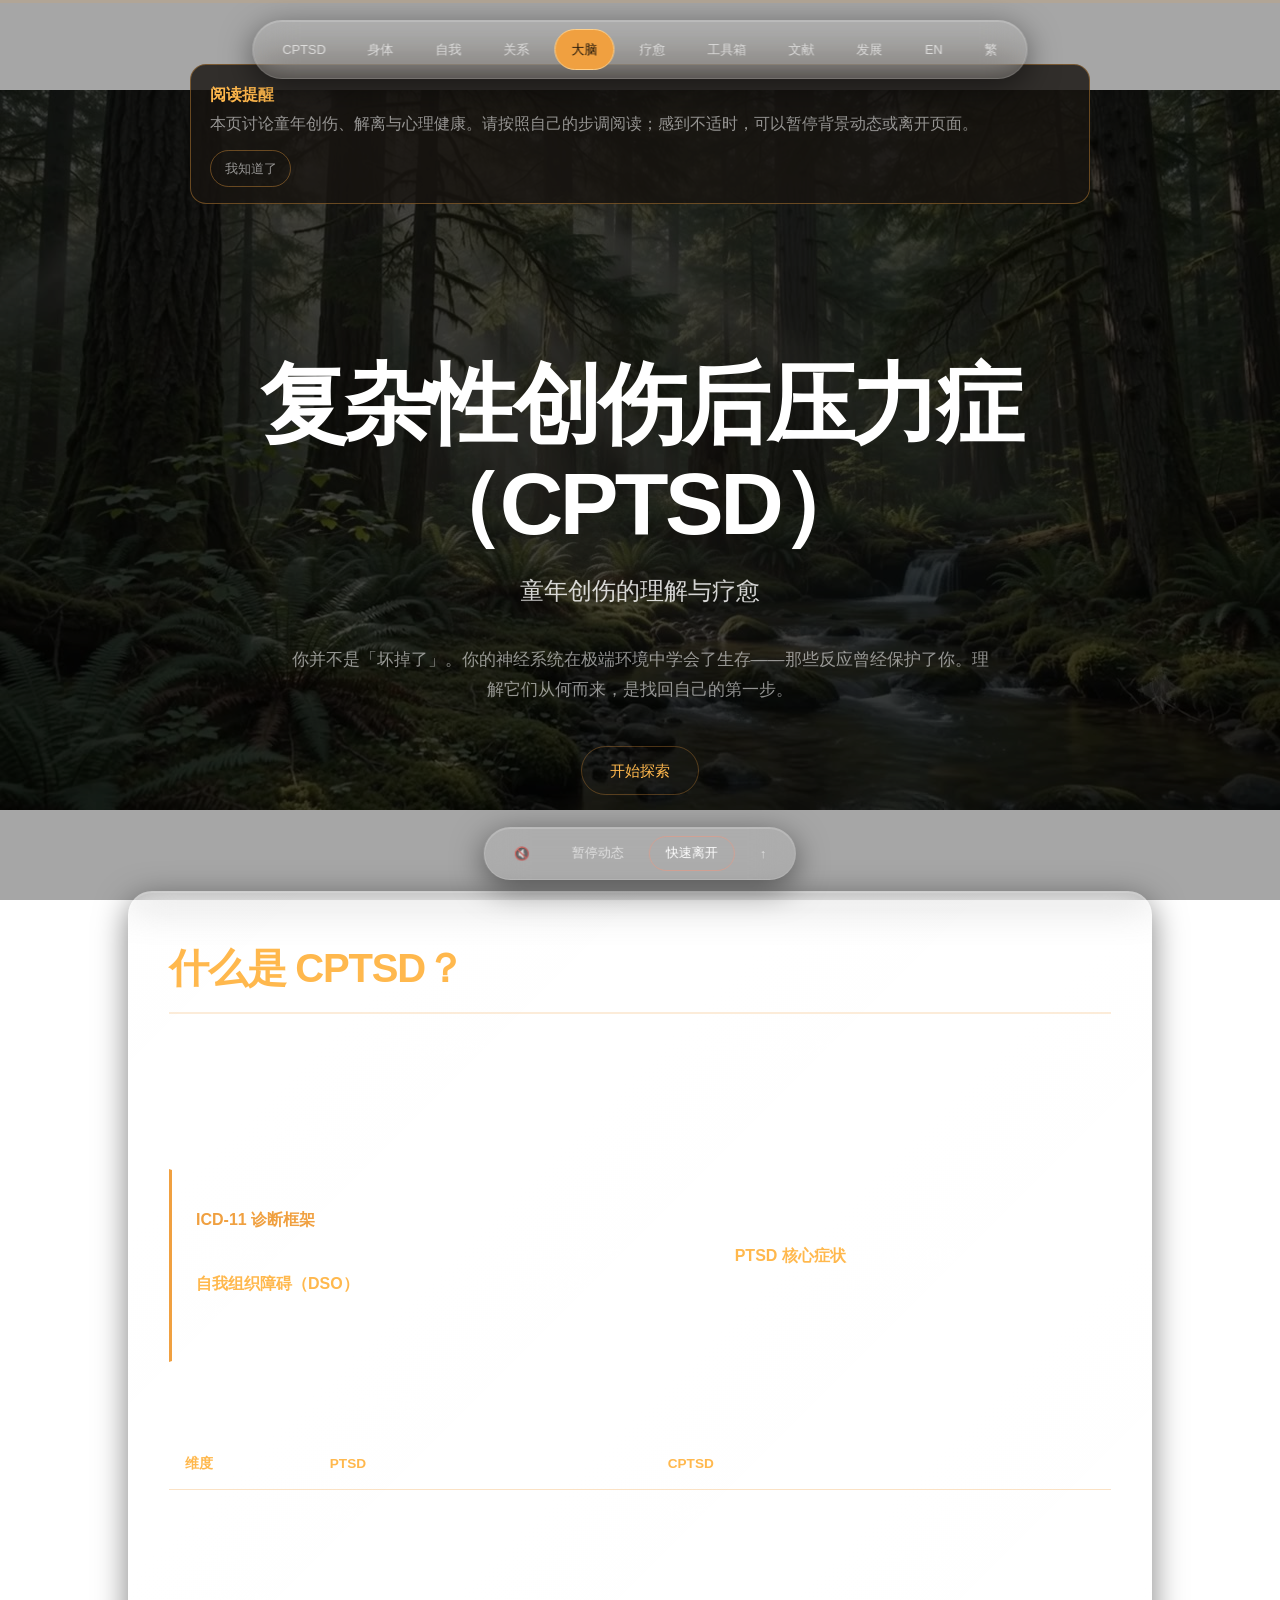
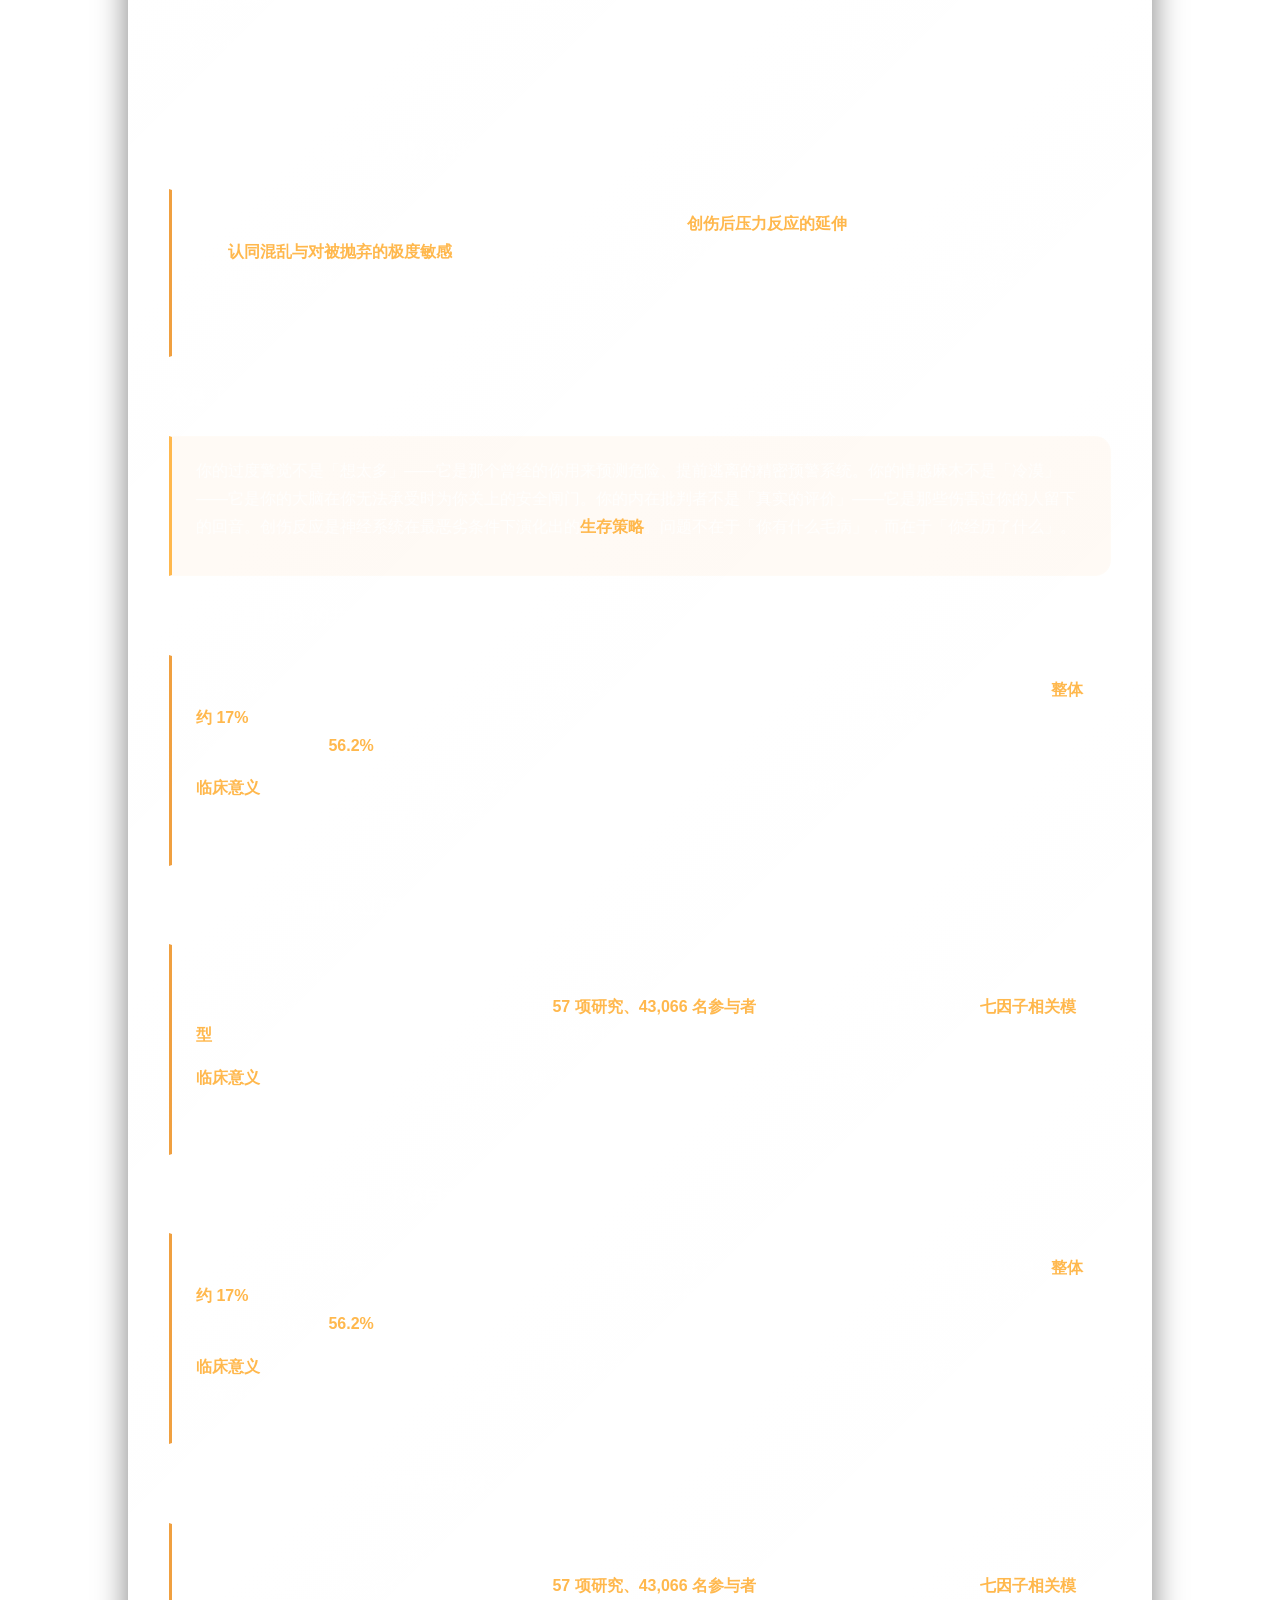
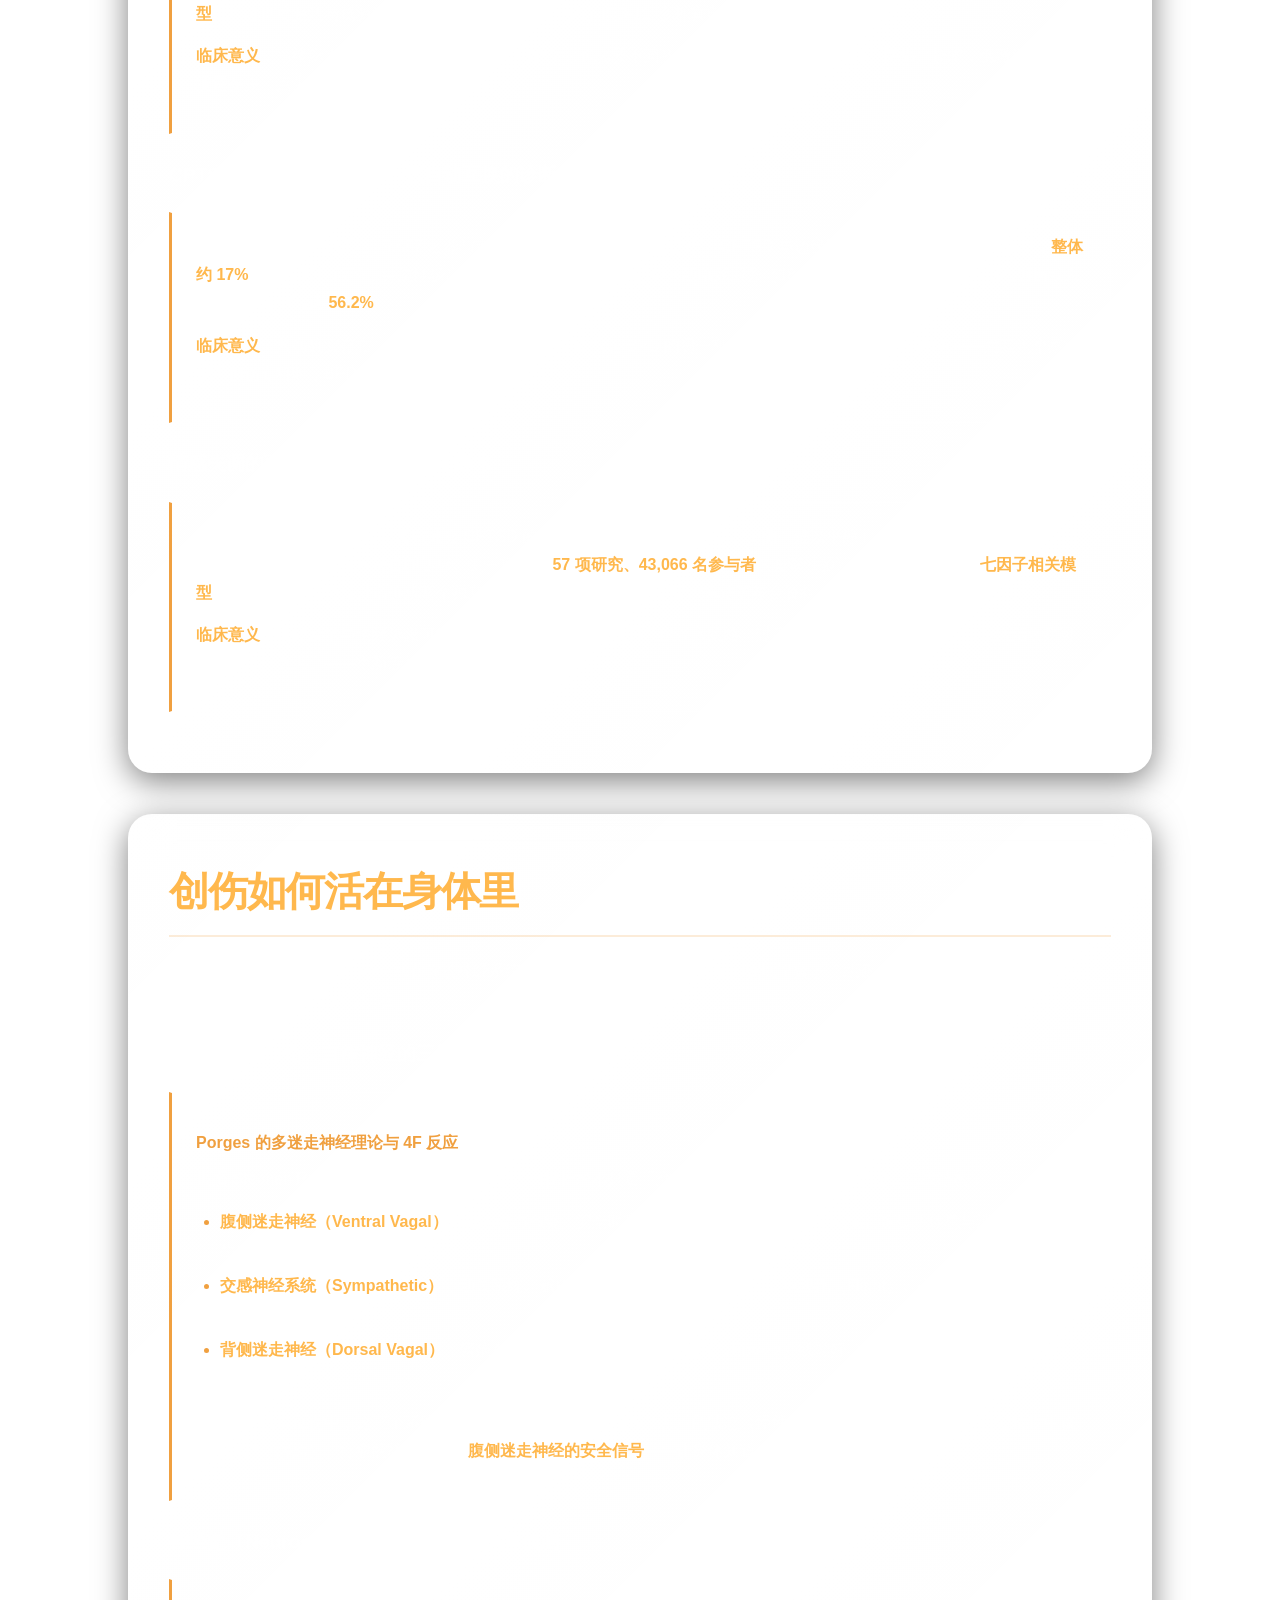
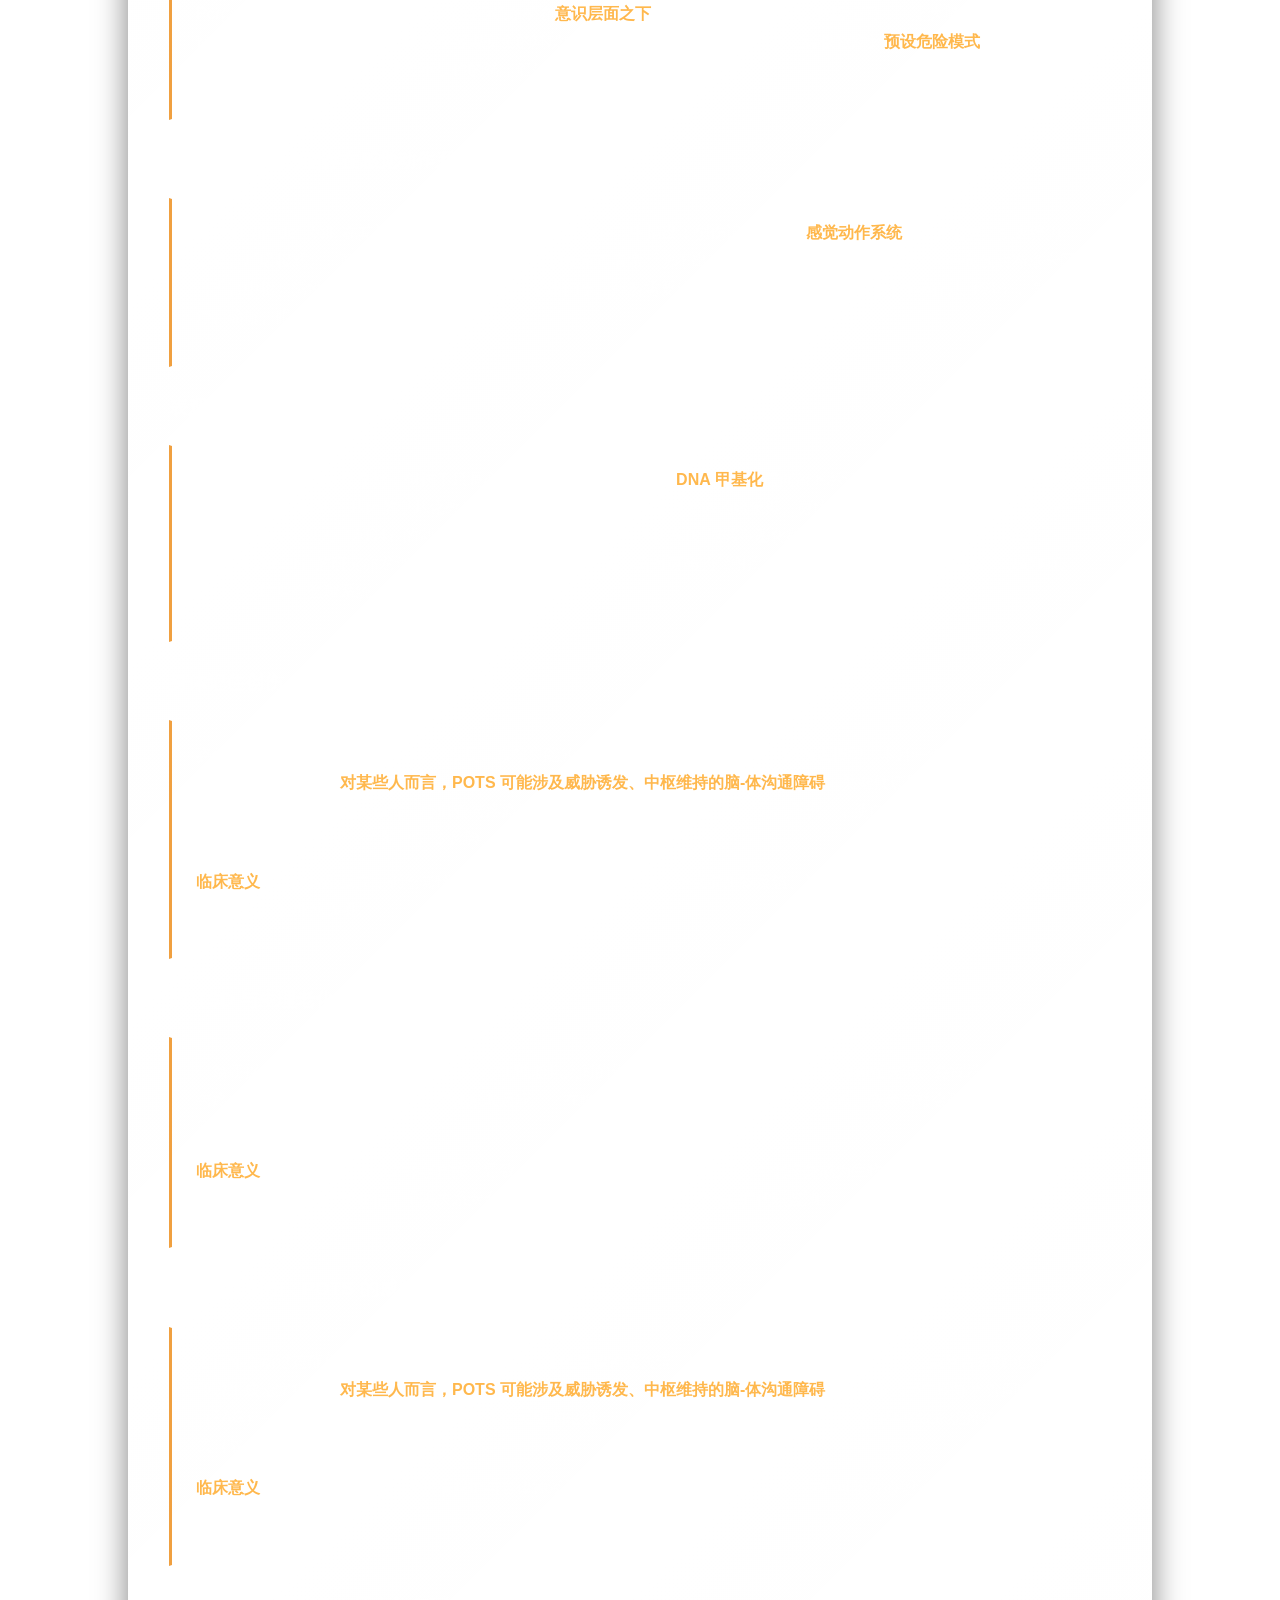
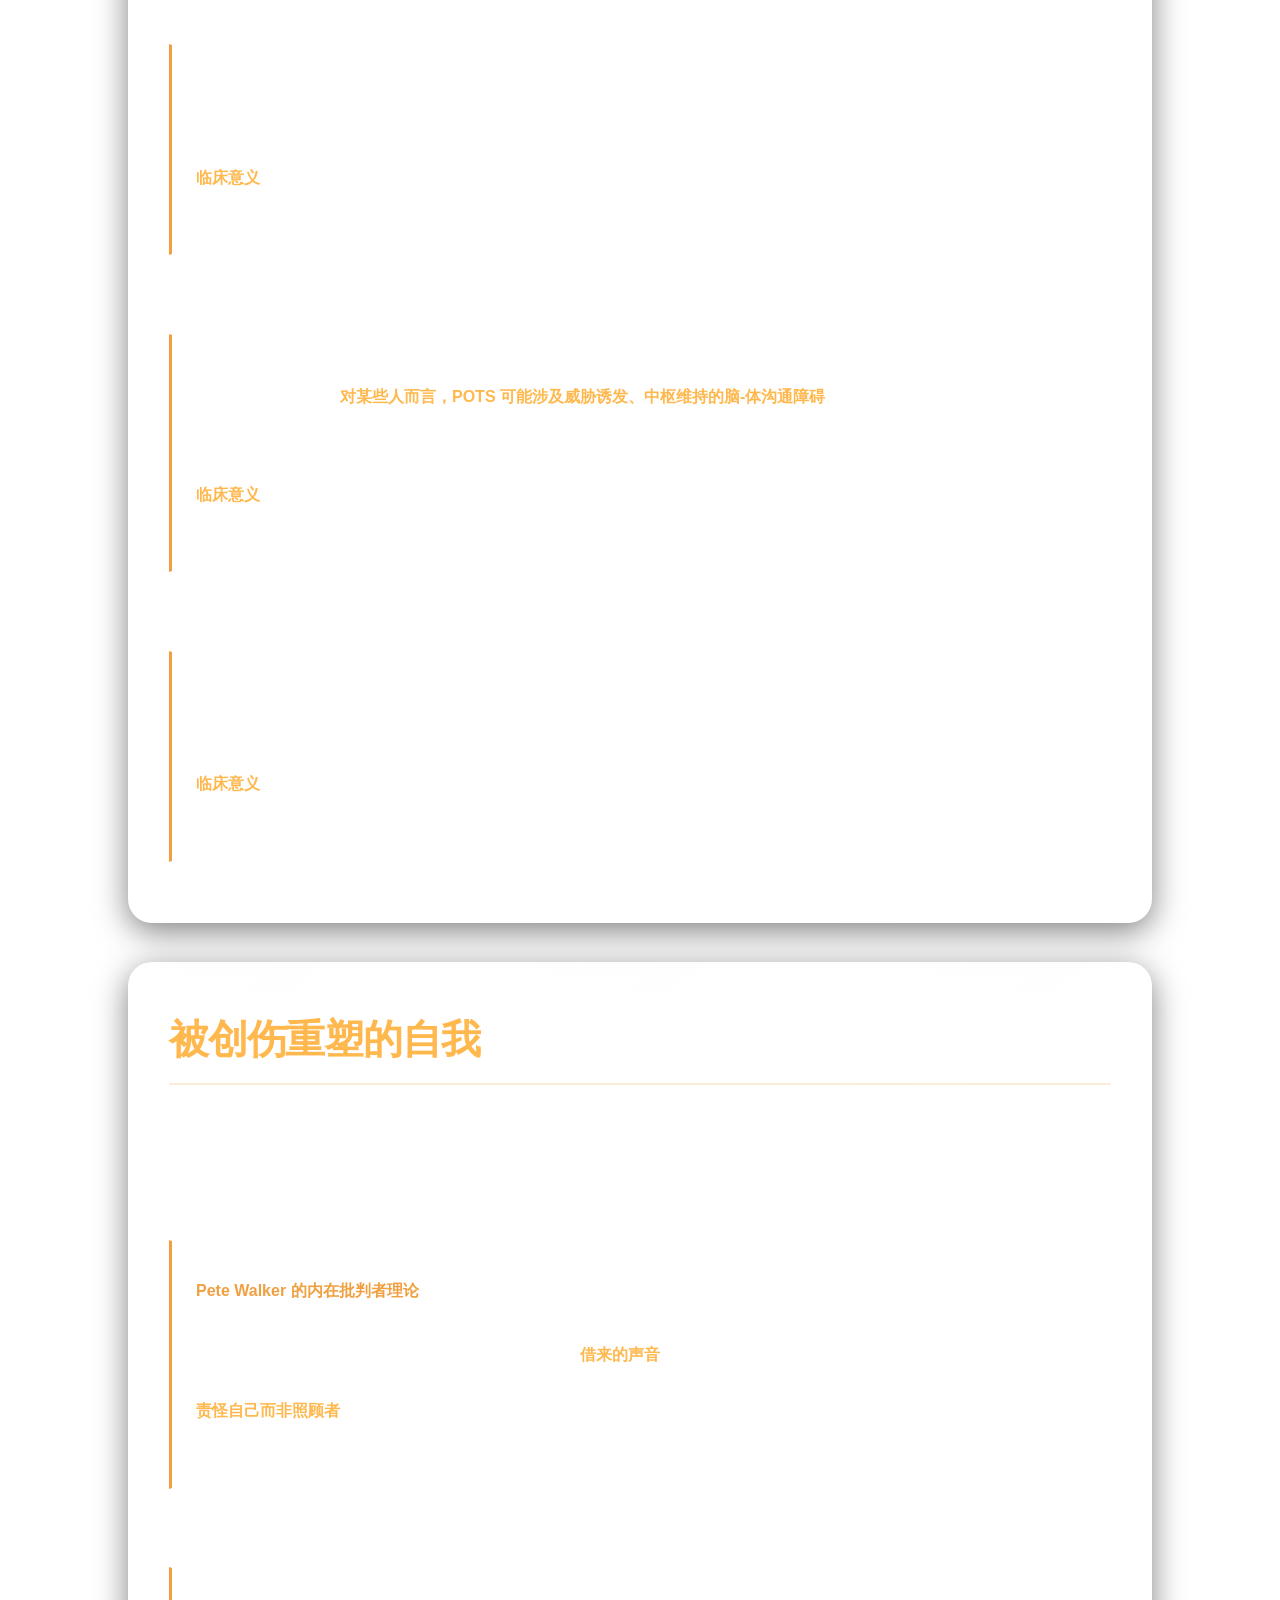
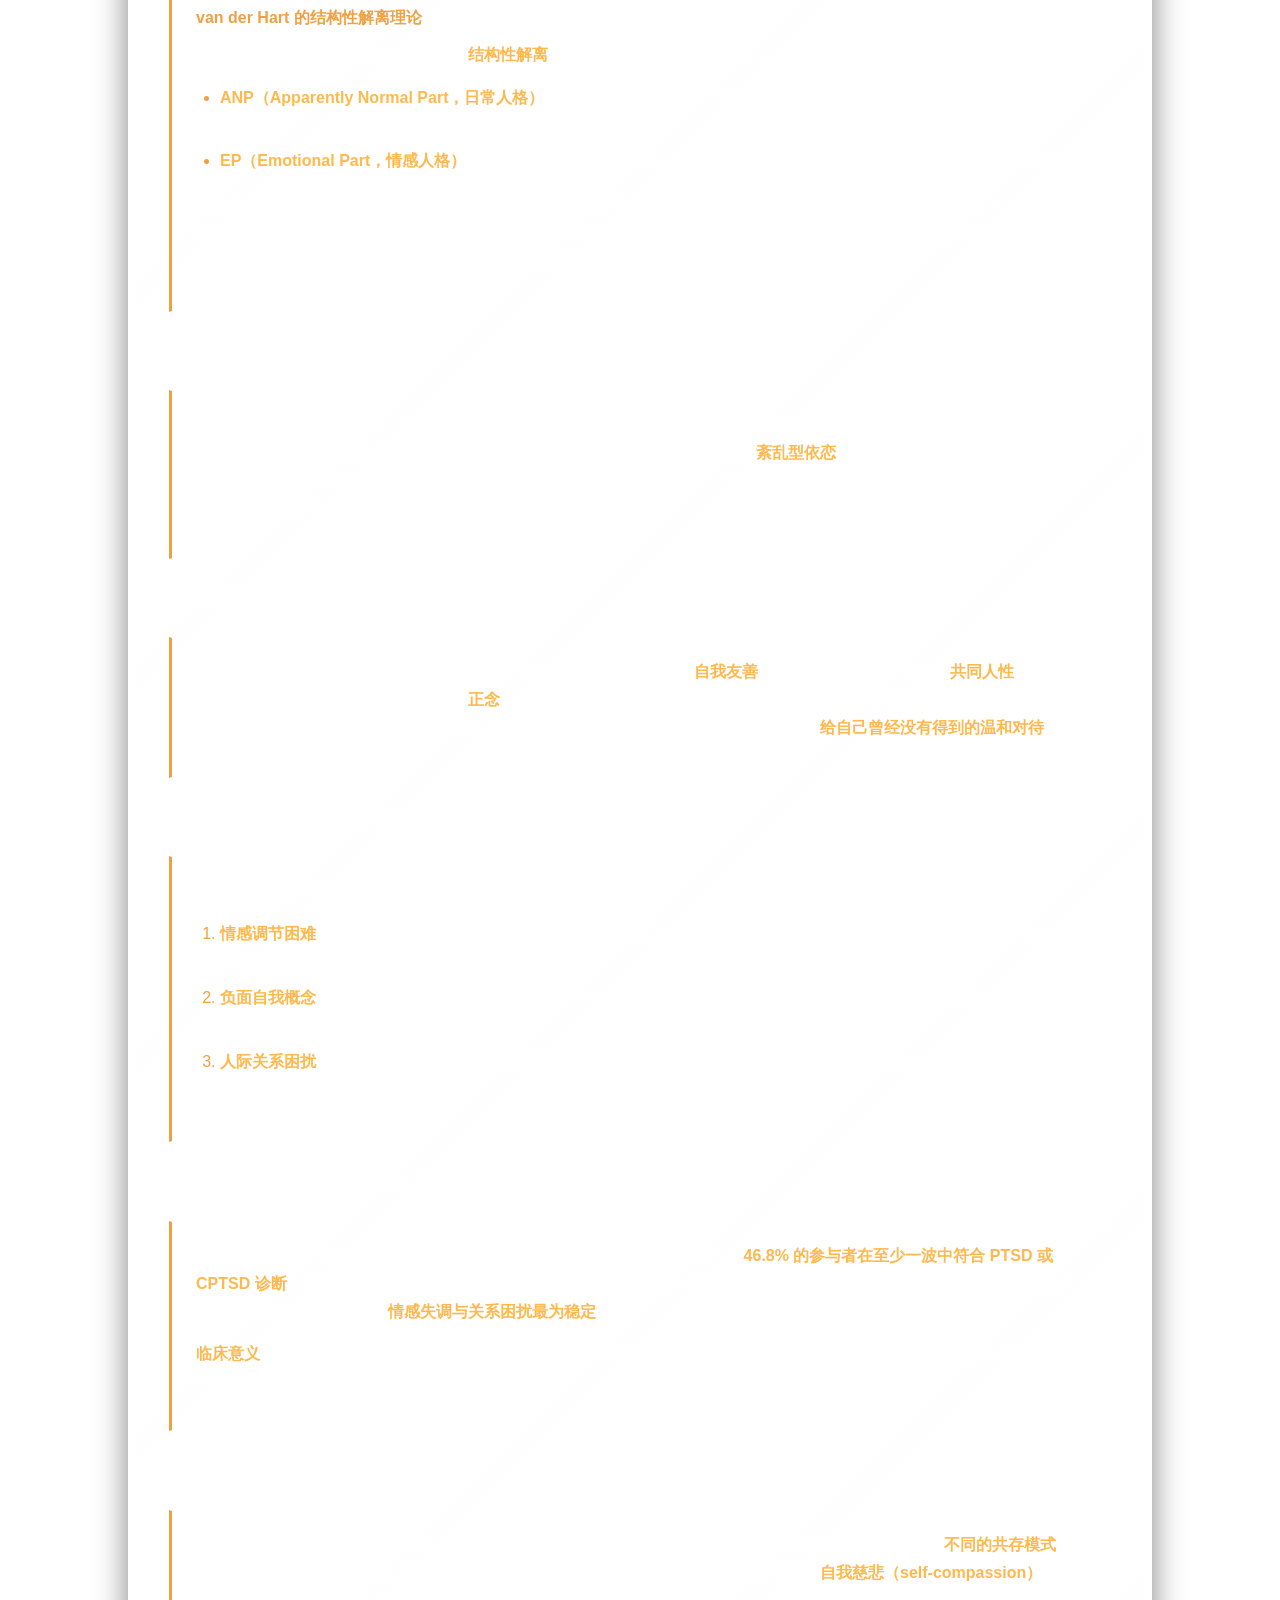
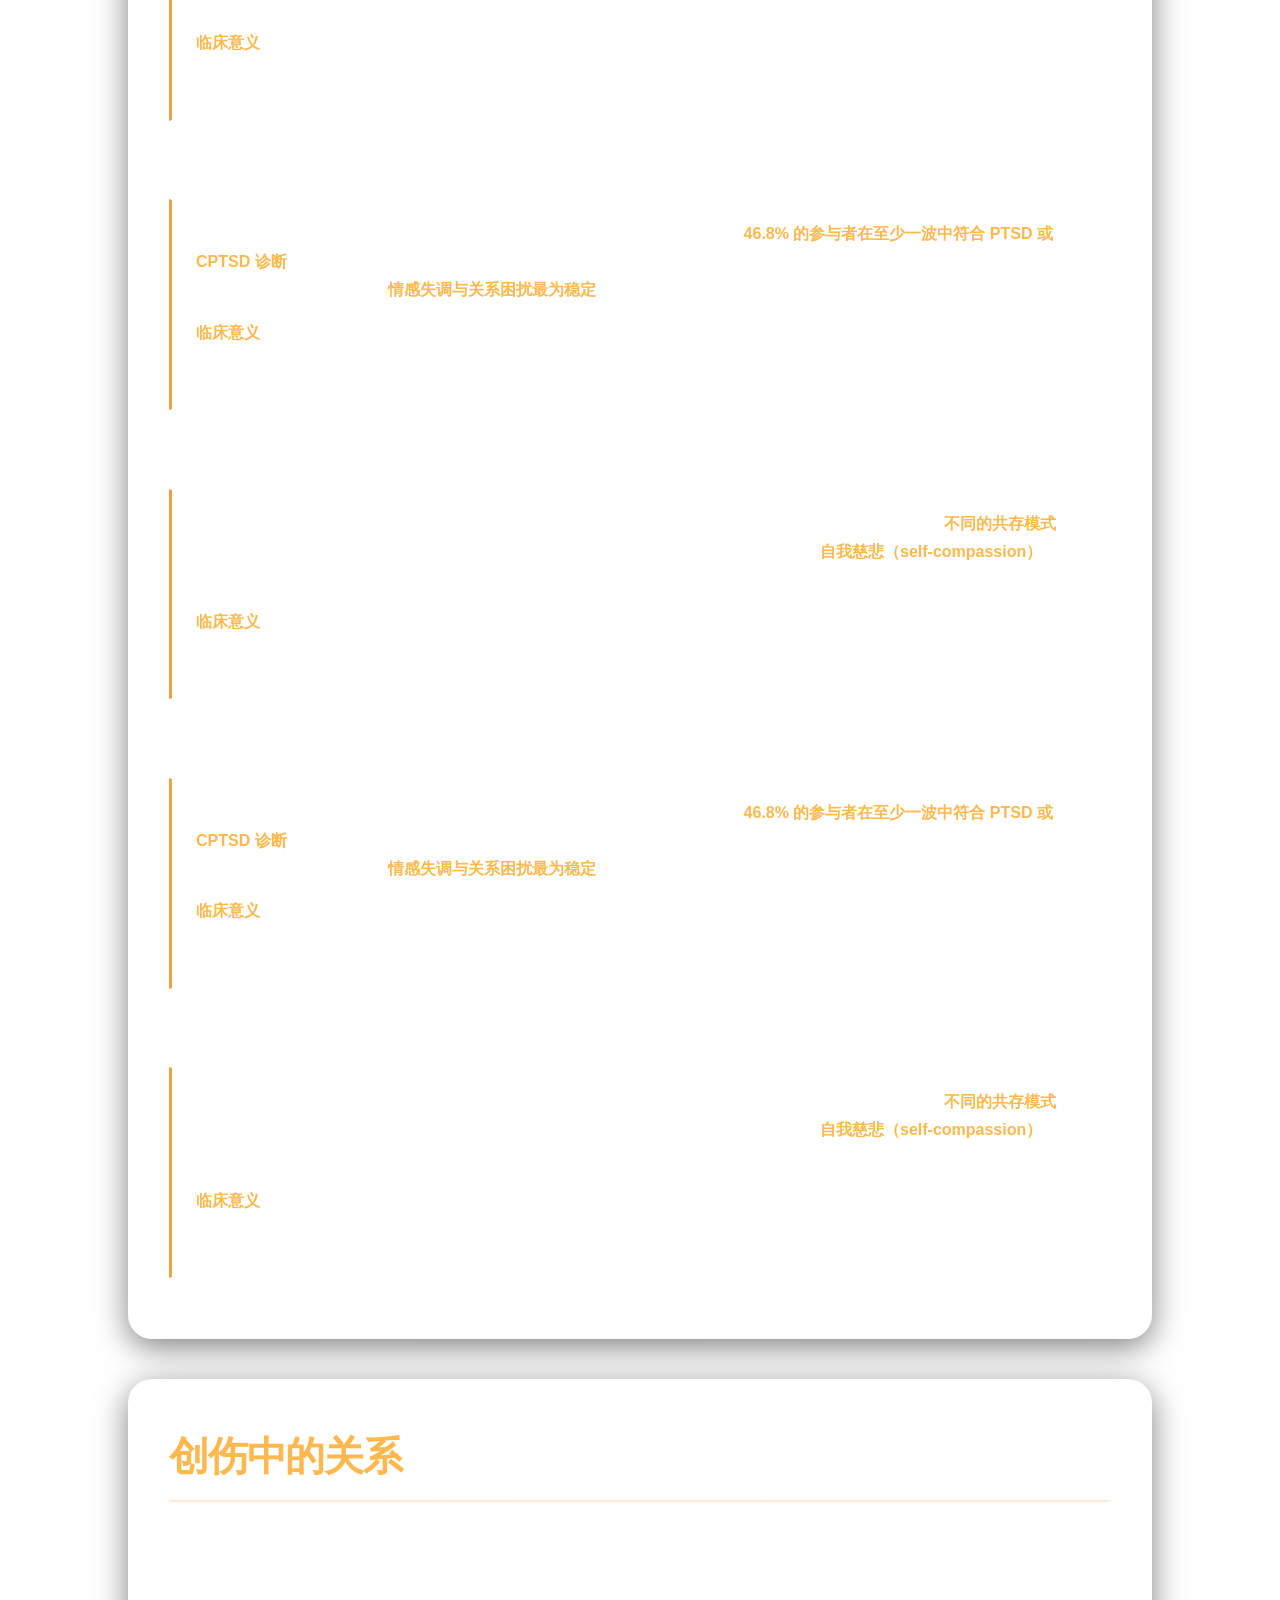
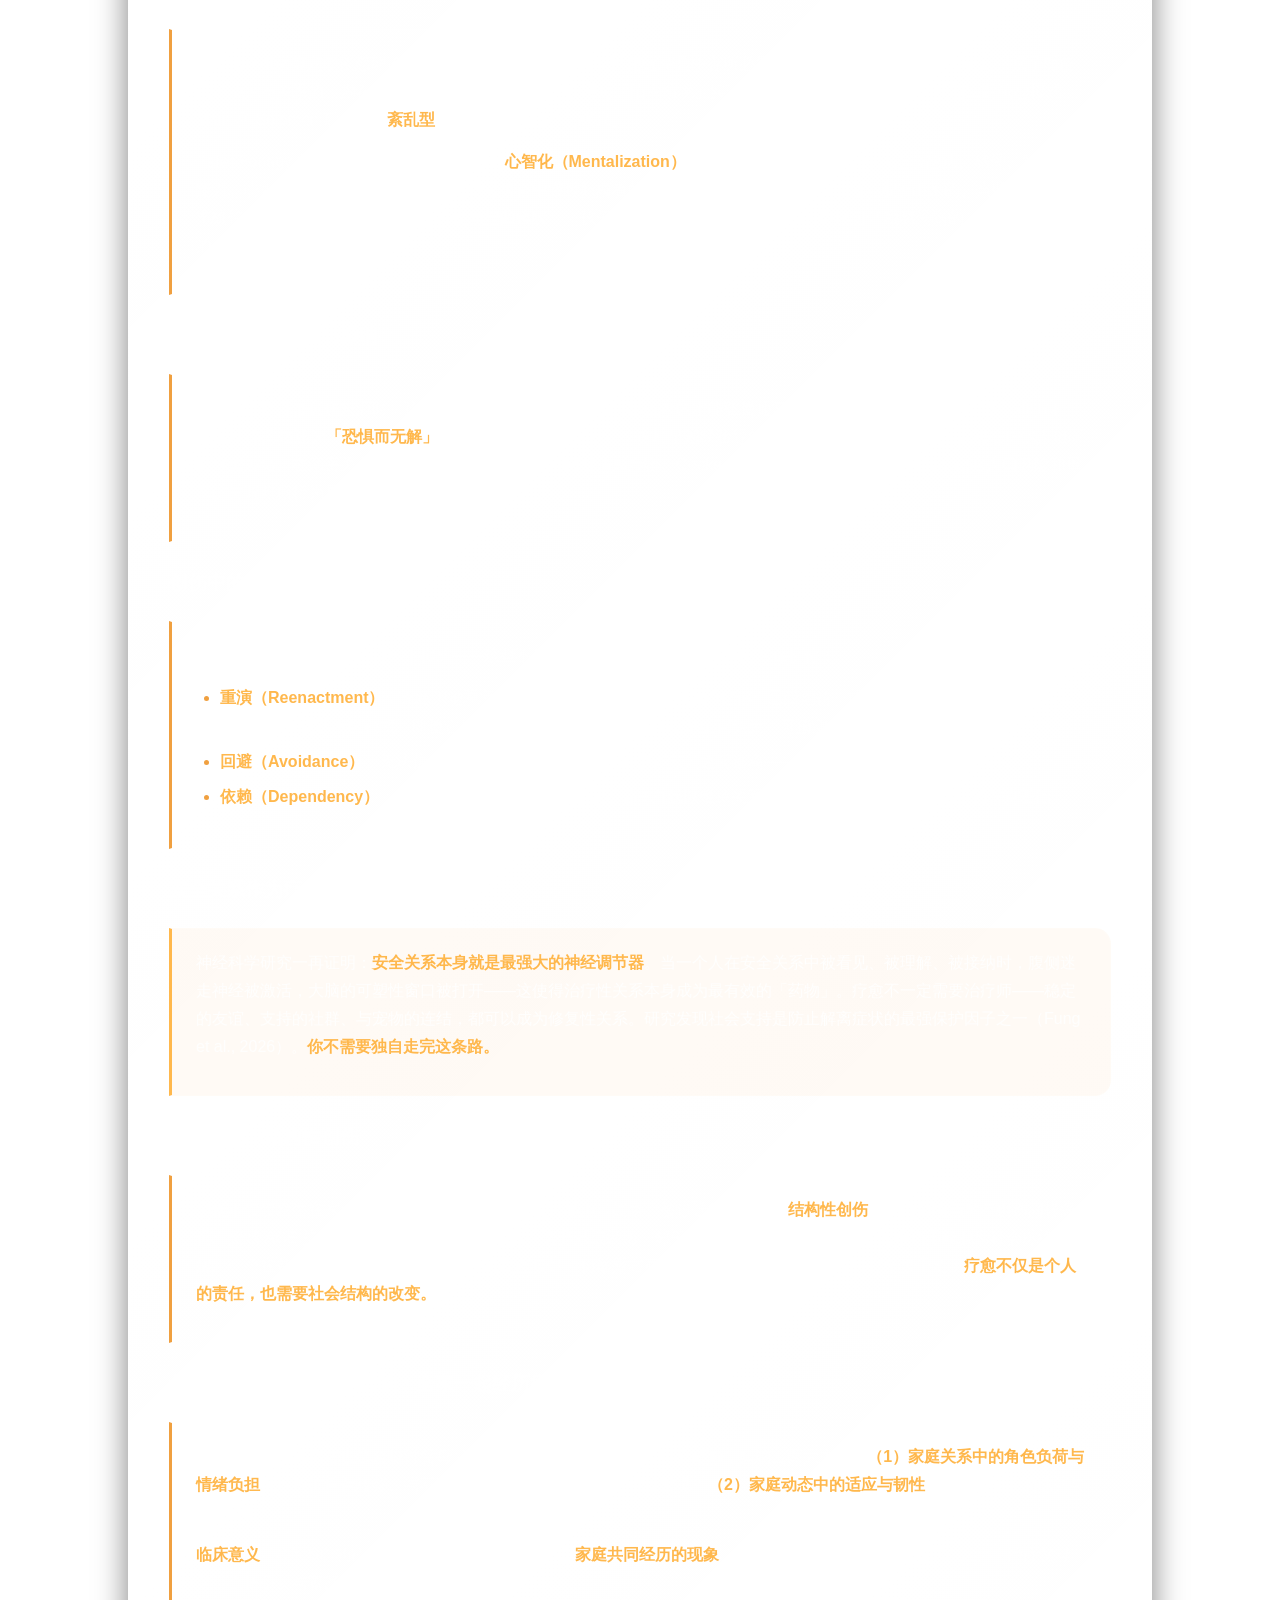
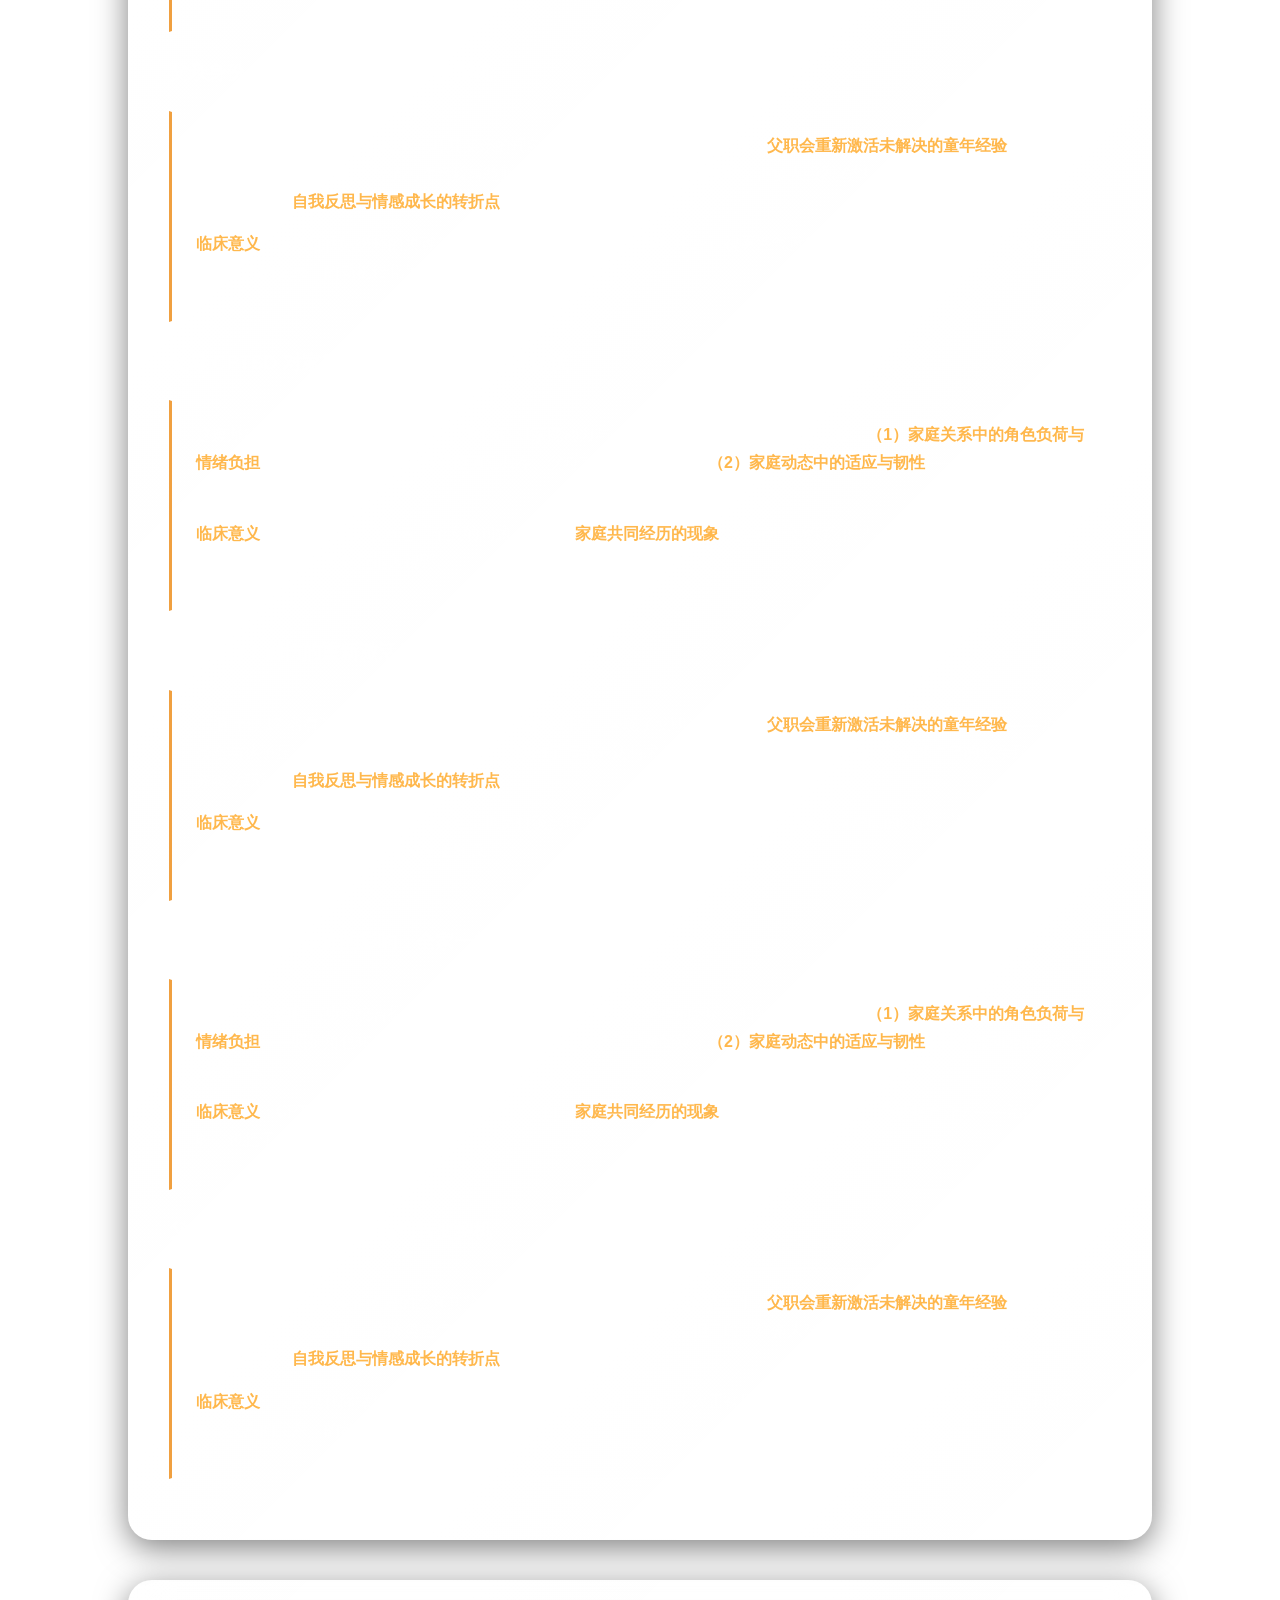
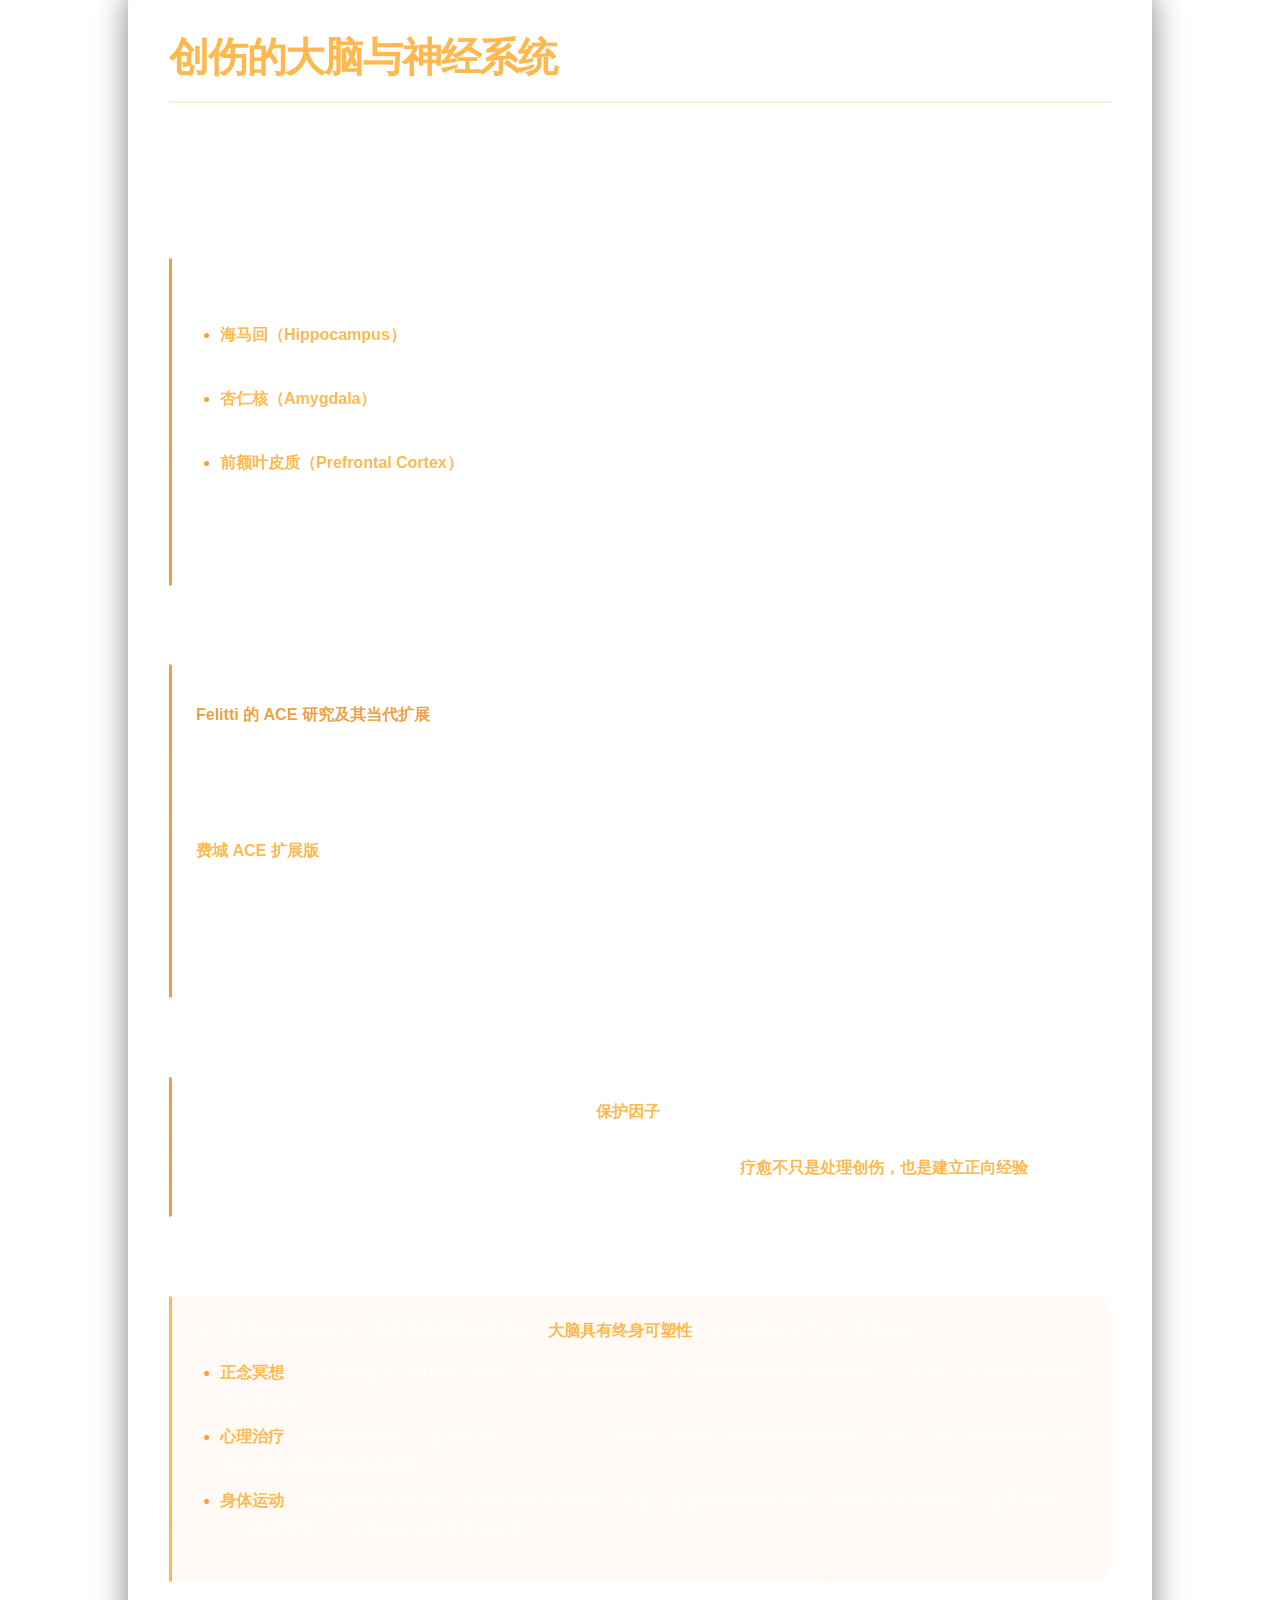
==== commit d38990aa: "Monthly automation update 20261109-094317: 332 new papers" ====
--- a/CPTSD childhood trauma-cn.html
+++ b/CPTSD childhood trauma-cn.html
@@ -689,6 +689,18 @@
     <p>ICD-11 以单一「情绪失调」领域捕捉 CPTSD 的情感症状，仅用两个题目：一个测「难以平静」（过度激活），一个测「情绪麻木」（低激活），任一符合即达标。但一项汇总 <strong>57 项研究、43,066 名参与者</strong>的荟萃性验证性因素分析发现：<strong>七因子相关模型</strong>——将过度激活与低激活拆成两个独立因子——比现行 ICD-11 诊断演算法更符合资料。</p>
     <p><strong>临床意义</strong>：情绪麻木与情绪爆发可能由不同机制驱动，也需要不同的介入策略。过度激活者需要「降温」技术，低激活者则可能需要先「点火」——重新连结身体感受。</p>
   </div>
+    
+        <h3>CPTSD 与 BPD 的共病：不该自动互换的诊断</h3>
+  <div class="concept-box">
+    <p>本月一项纳入 15 项研究、5,657 名参与者的荟萃分析，首次系统性估计了 CPTSD 与边缘型人格障碍（BPD）的共病率：<strong>整体约 17%</strong>（范围 1%–57%，异质性极高）。在一般人群（15.3%）与一般临床服务（18.6%）中，共病属于少数；但在创伤或人格专科服务中高达 <strong>56.2%</strong>。</p>
+    <p><strong>临床意义</strong>：共病确实存在，但比例不足以支持「CPTSD 只是 BPD 的另一种说法」。诊断时应分别评估两者——尤其当个案出现在创伤专科时，BPD 的共病可能被严重低估。</p>
+  </div>
+    
+        <h3>情感失调的两个面向：过度激活与麻木</h3>
+  <div class="concept-box">
+    <p>ICD-11 以单一「情绪失调」领域捕捉 CPTSD 的情感症状，仅用两个题目：一个测「难以平静」（过度激活），一个测「情绪麻木」（低激活），任一符合即达标。但一项汇总 <strong>57 项研究、43,066 名参与者</strong>的荟萃性验证性因素分析发现：<strong>七因子相关模型</strong>——将过度激活与低激活拆成两个独立因子——比现行 ICD-11 诊断演算法更符合资料。</p>
+    <p><strong>临床意义</strong>：情绪麻木与情绪爆发可能由不同机制驱动，也需要不同的介入策略。过度激活者需要「降温」技术，低激活者则可能需要先「点火」——重新连结身体感受。</p>
+  </div>
     </section>
 
 <!-- ========== §2 创伤如何活在身体里 (static) ========== -->
@@ -751,6 +763,18 @@
     <p>一篇证据导向的叙事回顾整理了 CPTSD 与生理老化之间的候选路径：HPA 轴调节改变、自律神经失调、免疫发炎活动、睡眠与疼痛处理障碍，以及持续的「身体化威胁反应」。在晚年，生理储备下降、多重共病、依赖、丧亲与社会孤立可能使这些适应显现或加剧。</p>
     <p><strong>临床意义</strong>：作者强调 CPTSD 并非直接「导致」失智或身体疾病，而是创伤压力可能终身成为生物学相关性的路径之一。晚年照护应整合心理与医学评估，重视关系安全、睡眠与疼痛支持、适度运动与心肺代谢监测。</p>
   </div>
+    
+        <h3>身体记住创伤：POTS 的威胁系统模型</h3>
+  <div class="concept-box">
+    <p>姿位性心动过速症候群（POTS）是常见且常致失能的自律神经失调，过去缺乏统一的病因模型。本月一篇整合多领域文献的假说生成论文提出：<strong>对某些人而言，POTS 可能涉及威胁诱发、中枢维持的脑-体沟通障碍</strong>。关键候选是中脑导水管周围灰质（PAG）——负责威胁下自律、心血管与疼痛反应的枢纽——它在创伤后可能「无法重设」，使自律神经系统持续处于逃逸模式（战斗/逃跑/冻结），增加 POTS 风险。</p>
+    <p><strong>临床意义</strong>：若此模型成立，创伤知情照护与自律神经导向介入（如心率变异生物反馈、神经可塑性心理治疗）应成为 POTS 标准医疗之外的补充选项。</p>
+  </div>
+    
+        <h3>CPTSD 与生理老化：压力如何写入身体</h3>
+  <div class="concept-box">
+    <p>一篇证据导向的叙事回顾整理了 CPTSD 与生理老化之间的候选路径：HPA 轴调节改变、自律神经失调、免疫发炎活动、睡眠与疼痛处理障碍，以及持续的「身体化威胁反应」。在晚年，生理储备下降、多重共病、依赖、丧亲与社会孤立可能使这些适应显现或加剧。</p>
+    <p><strong>临床意义</strong>：作者强调 CPTSD 并非直接「导致」失智或身体疾病，而是创伤压力可能终身成为生物学相关性的路径之一。晚年照护应整合心理与医学评估，重视关系安全、睡眠与疼痛支持、适度运动与心肺代谢监测。</p>
+  </div>
     </section>
 
 <!-- ========== §3 被创伤重塑的自我 (static) ========== -->
@@ -824,6 +848,18 @@
     <p>一项针对有不良童年经验（ACE）年轻成人的回归混合分析发现，CPTSD 症状与创伤后成长（PTG）会以<strong>不同的共存模式</strong>出现——有人高症状且低成长，有人低症状且高成长，也有人两者皆高。关键的区分变项是<strong>自我慈悲（self-compassion）</strong>：自我慈悲越高，越可能落在「低症状、高成长」的轨道上。</p>
     <p><strong>临床意义</strong>：自我慈悲是可培养的态度，而非天生特质。在治疗中系统性地培育自我慈悲，可能同时缓解 CPTSD 症状并释放创伤后成长的空间——痛苦与成长不必二选一。</p>
   </div>
+    
+        <h3>青少年 CPTSD 的五年轨迹：早期辨识的意义</h3>
+  <div class="concept-box">
+    <p>这项为期五年、三波的纵贯研究追踪了 156 名曾受创伤的青少年。结果显示：<strong>46.8% 的参与者在至少一波中符合 PTSD 或 CPTSD 诊断</strong>，但连续三波皆符合者相当罕见（CPTSD 2.6%、PTSD 0.6%）。在最后一波符合 CPTSD 的青少年中，各症状群在五年间持续偏高，其中<strong>情感失调与关系困扰最为稳定</strong>。</p>
+    <p><strong>临床意义</strong>：青少年 CPTSD 的症状轨迹是流动的，但情感与关系症状一旦成形便倾向持续。这意味著早期辨识与介入的窗口——不要等症状「固定」才提供创伤照护。</p>
+  </div>
+    
+        <h3>自我慈悲：痛苦与成长可以并存</h3>
+  <div class="concept-box">
+    <p>一项针对有不良童年经验（ACE）年轻成人的回归混合分析发现，CPTSD 症状与创伤后成长（PTG）会以<strong>不同的共存模式</strong>出现——有人高症状且低成长，有人低症状且高成长，也有人两者皆高。关键的区分变项是<strong>自我慈悲（self-compassion）</strong>：自我慈悲越高，越可能落在「低症状、高成长」的轨道上。</p>
+    <p><strong>临床意义</strong>：自我慈悲是可培养的态度，而非天生特质。在治疗中系统性地培育自我慈悲，可能同时缓解 CPTSD 症状并释放创伤后成长的空间——痛苦与成长不必二选一。</p>
+  </div>
     </section>
 
 <!-- ========== §4 创伤中的关系 (static) ========== -->
@@ -868,6 +904,18 @@
     <p>创伤不仅仅发生在家庭内部。贫困、种族歧视、制度暴力、战争、被迫迁徙——这些<strong>结构性创伤</strong>造成的影响与童年创伤同样深远。费城 ACE 扩展研究将社区暴力、种族歧视、寄养系统经历、邻里不安全纳入创伤评估——因为创伤不能脱离社会脉络来理解。一个在贫困社区长大的孩子，即使家庭功能良好，仍暴露在更多的毒性压力之中。理解这一点至关重要：<strong>疗愈不仅是个人的责任，也需要社会结构的改变。</strong></p>
   </div>
 
+        <h3>父母 CPTSD 对家庭的影响：全家一起经历症状</h3>
+  <div class="concept-box">
+    <p>这篇系统性回顾与质性统合探讨父母 CPTSD 对家庭动力与子女经验的影响，归纳出两大主题：<strong>（1）家庭关系中的角色负荷与情绪负担</strong>——照护角色转移、与不可预测性共存、父母对孩子过度警觉；<strong>（2）家庭动态中的适应与韧性</strong>——日常功能的破坏与因应策略。</p>
+    <p><strong>临床意义</strong>：CPTSD 的症状不是「个人的问题」，而是<strong>家庭共同经历的现象</strong>。作者建议家庭治疗与心理教育介入——治疗父母时，也把子女与家庭系统纳入视野。</p>
+  </div>
+    
+        <h3>父亲身份：创伤的重新激活与转变契机</h3>
+  <div class="concept-box">
+    <p>一项针对 17 名有童年创伤史的土耳其父亲的现象学研究，呈现了父职的双面性：<strong>父职会重新激活未解决的童年经验</strong>——尤其是在与孩子压力互动时；传统男性气质规范则限制了情绪表达与求助。但同时，许多人强烈渴望「不要像自己的父亲那样」，并将父职视为<strong>自我反思与情感成长的转折点</strong>。</p>
+    <p><strong>临床意义</strong>：父亲是代际循环的关键节点，也是打破循环的杠杆。治疗中应正视男性气质规范对求助的阻碍，并把「成为不同于自己父亲的父亲」的动机转化为改变资源。</p>
+  </div>
+    
         <h3>父母 CPTSD 对家庭的影响：全家一起经历症状</h3>
   <div class="concept-box">
     <p>这篇系统性回顾与质性统合探讨父母 CPTSD 对家庭动力与子女经验的影响，归纳出两大主题：<strong>（1）家庭关系中的角色负荷与情绪负担</strong>——照护角色转移、与不可预测性共存、父母对孩子过度警觉；<strong>（2）家庭动态中的适应与韧性</strong>——日常功能的破坏与因应策略。</p>
@@ -937,6 +985,18 @@
     </ul>
   </div>
 
+        <h3>童年创伤到双相情感障碍：一条脑形态路径</h3>
+  <div class="concept-box">
+    <p>一项汇总 19 个国际队列（ENIGMA 双相工作组，3,252 人）的高维中介分析，追踪童年创伤与双相情感障碍之间的脑形态路径。结果：创伤严重度直接关联双相诊断，且<strong>海马体积缩小、内侧眶额皮质与额上回皮质变薄</strong>是统计上显著的中介变项。</p>
+    <p><strong>临床意义</strong>：虽然脑形态只中介了不到 1% 的关联，但这条机制路径有助于理解「创伤→双相」的生物学桥梁，未来可能用于风险辨识与发展新介入。有童年创伤史的双相患者，其脑形态差异值得在研究中单独考量。</p>
+  </div>
+    
+        <h3>创伤的脑波印记：即使没有 PTSD 诊断</h3>
+  <div class="concept-box">
+    <p>一项 qEEG 研究比较了 30 名有/无严重童年创伤的年轻成人（均无 PTSD 正式诊断）：在静息态下，<strong>创伤组在 Alpha、低 Beta、Beta、高 Beta 与 Gamma 频段皆出现显著差异</strong>，主要集中在额叶、中央、颞叶与顶叶区域。</p>
+    <p><strong>临床意义</strong>：童年创伤的影响并非只存在于「有病」的人身上——即使没有 PTSD 诊断，大脑的静息态活动模式已有所不同。这支持将创伤史纳入神经生理评估与个别化介入的常规考量。</p>
+  </div>
+    
         <h3>童年创伤到双相情感障碍：一条脑形态路径</h3>
   <div class="concept-box">
     <p>一项汇总 19 个国际队列（ENIGMA 双相工作组，3,252 人）的高维中介分析，追踪童年创伤与双相情感障碍之间的脑形态路径。结果：创伤严重度直接关联双相诊断，且<strong>海马体积缩小、内侧眶额皮质与额上回皮质变薄</strong>是统计上显著的中介变项。</p>
@@ -1053,6 +1113,18 @@
     <p>一项先导随机对照试验评估了团体版简短引导式书面暴露治疗（GWE）对青少年 PTSD/CPTSD 的效果：53 名 13–17 岁青少年随机接受 5 次团体 GWE 或等待名单。治疗后 <strong>PTSD 症状 d = −1.15、CPTSD 症状 d = −0.97</strong>，效果维持至 3 个月追踪；保留率 92.6%，无不良事件。</p>
     <p><strong>临床意义</strong>：GWE 是非阶段式、低成本、可扩展的创伤聚焦治疗。对资源有限的环境与不愿接受面对面暴露的青少年，这是一条务实的新路径。</p>
   </div>
+    
+        <h3>STAR 试验：精神疾病与 PTSD 共病者不该被排除</h3>
+  <div class="concept-box">
+    <p>STAR 试验是迄今规模最大的「PTSD + 精神病」共病治疗随机对照试验（英国五中心，305 人）。将创伤聚焦治疗与精神病认知行为治疗（CBTp）整合的 9 个月疗程，在主要终点（9 个月）显著降低 PTSD 症状（CAPS-5 差异 −8.67，d = −0.73），<strong>PTSD 缓解率 50% vs 22%（NNT = 4）</strong>；妄想、偏执、自杀意念、忧郁与焦虑亦显著改善，且未出现与试验程序相关的意外严重不良事件。</p>
+    <p><strong>临床意义</strong>：过去这群共病者常被排除于创伤治疗之外。本研究证明：<strong>精神疾病患者不应再被剥夺处理创伤后遗症的机会</strong>。</p>
+  </div>
+    
+        <h3>青少年也能受益：五堂课的书面暴露治疗</h3>
+  <div class="concept-box">
+    <p>一项先导随机对照试验评估了团体版简短引导式书面暴露治疗（GWE）对青少年 PTSD/CPTSD 的效果：53 名 13–17 岁青少年随机接受 5 次团体 GWE 或等待名单。治疗后 <strong>PTSD 症状 d = −1.15、CPTSD 症状 d = −0.97</strong>，效果维持至 3 个月追踪；保留率 92.6%，无不良事件。</p>
+    <p><strong>临床意义</strong>：GWE 是非阶段式、低成本、可扩展的创伤聚焦治疗。对资源有限的环境与不愿接受面对面暴露的青少年，这是一条务实的新路径。</p>
+  </div>
     </section>
 
 <!-- ========== §7 自助工具箱 (static) ========== -->
@@ -1120,6 +1192,18 @@
 
   </div>
 
+        <h3>由经验者共同设计的 CPTSD 工具包</h3>
+  <div class="concept-box">
+    <p>一篇以「经验者参与」方法论发展 CPTSD 心理健康工具包的研究，展示了创伤知情原则如何作为<strong>设计方法论</strong>：模组化、非线性的导览（复原不是直线）、简化语言、落地提示与视觉支架以降低认知负荷，并回应 CPTSD 特有的身份瓦解、情绪淹没与对失稳的恐惧。</p>
+    <p><strong>临床意义</strong>：心理教育资源不应只由临床工作者撰写。由经验者参与设计的工具更可用、情绪上更安全，也更能支持早期稳定化——这是一个可复制的框架，值得推广到其他心理卫生资源。</p>
+  </div>
+    
+        <h3>可修改的目标：执行功能、冲动与反刍</h3>
+  <div class="concept-box">
+    <p>一篇预注册伞状回顾（22 篇系统回顾/荟萃分析，涵盖 639 项原始研究）确认：童年创伤对<strong>执行功能（尤其工作记忆与处理速度）、冲动性、反刍与担忧</strong>有持久影响，且独立于临床状态——即使没有精神疾病诊断，这些差异依然存在。</p>
+    <p><strong>临床意义</strong>：执行功能与反刍是<strong>可修改的</strong>目标。创伤治疗之外，直接训练工作记忆、减少反刍的介入（如认知重评、专注训练）可能中断「创伤→心理病理」的下游路径。</p>
+  </div>
+    
         <h3>由经验者共同设计的 CPTSD 工具包</h3>
   <div class="concept-box">
     <p>一篇以「经验者参与」方法论发展 CPTSD 心理健康工具包的研究，展示了创伤知情原则如何作为<strong>设计方法论</strong>：模组化、非线性的导览（复原不是直线）、简化语言、落地提示与视觉支架以降低认知负荷，并回应 CPTSD 特有的身份瓦解、情绪淹没与对失稳的恐惧。</p>
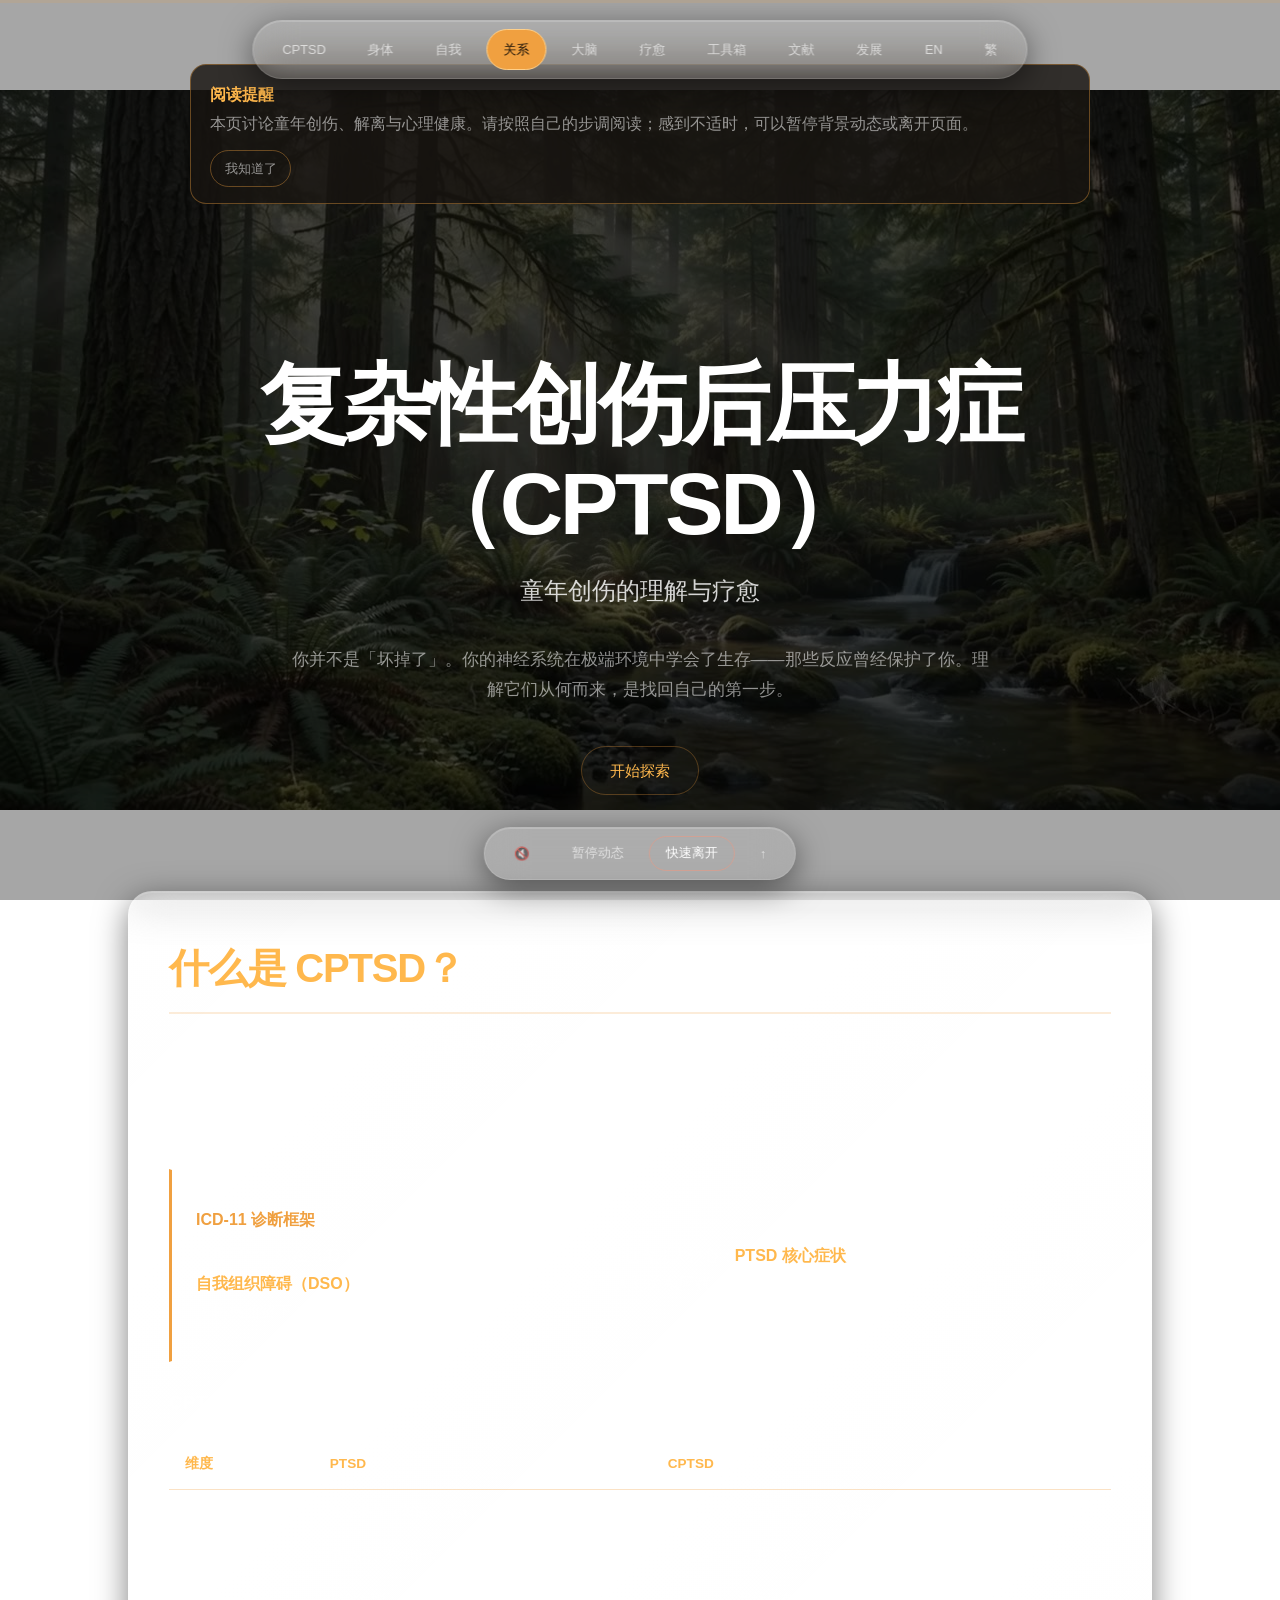
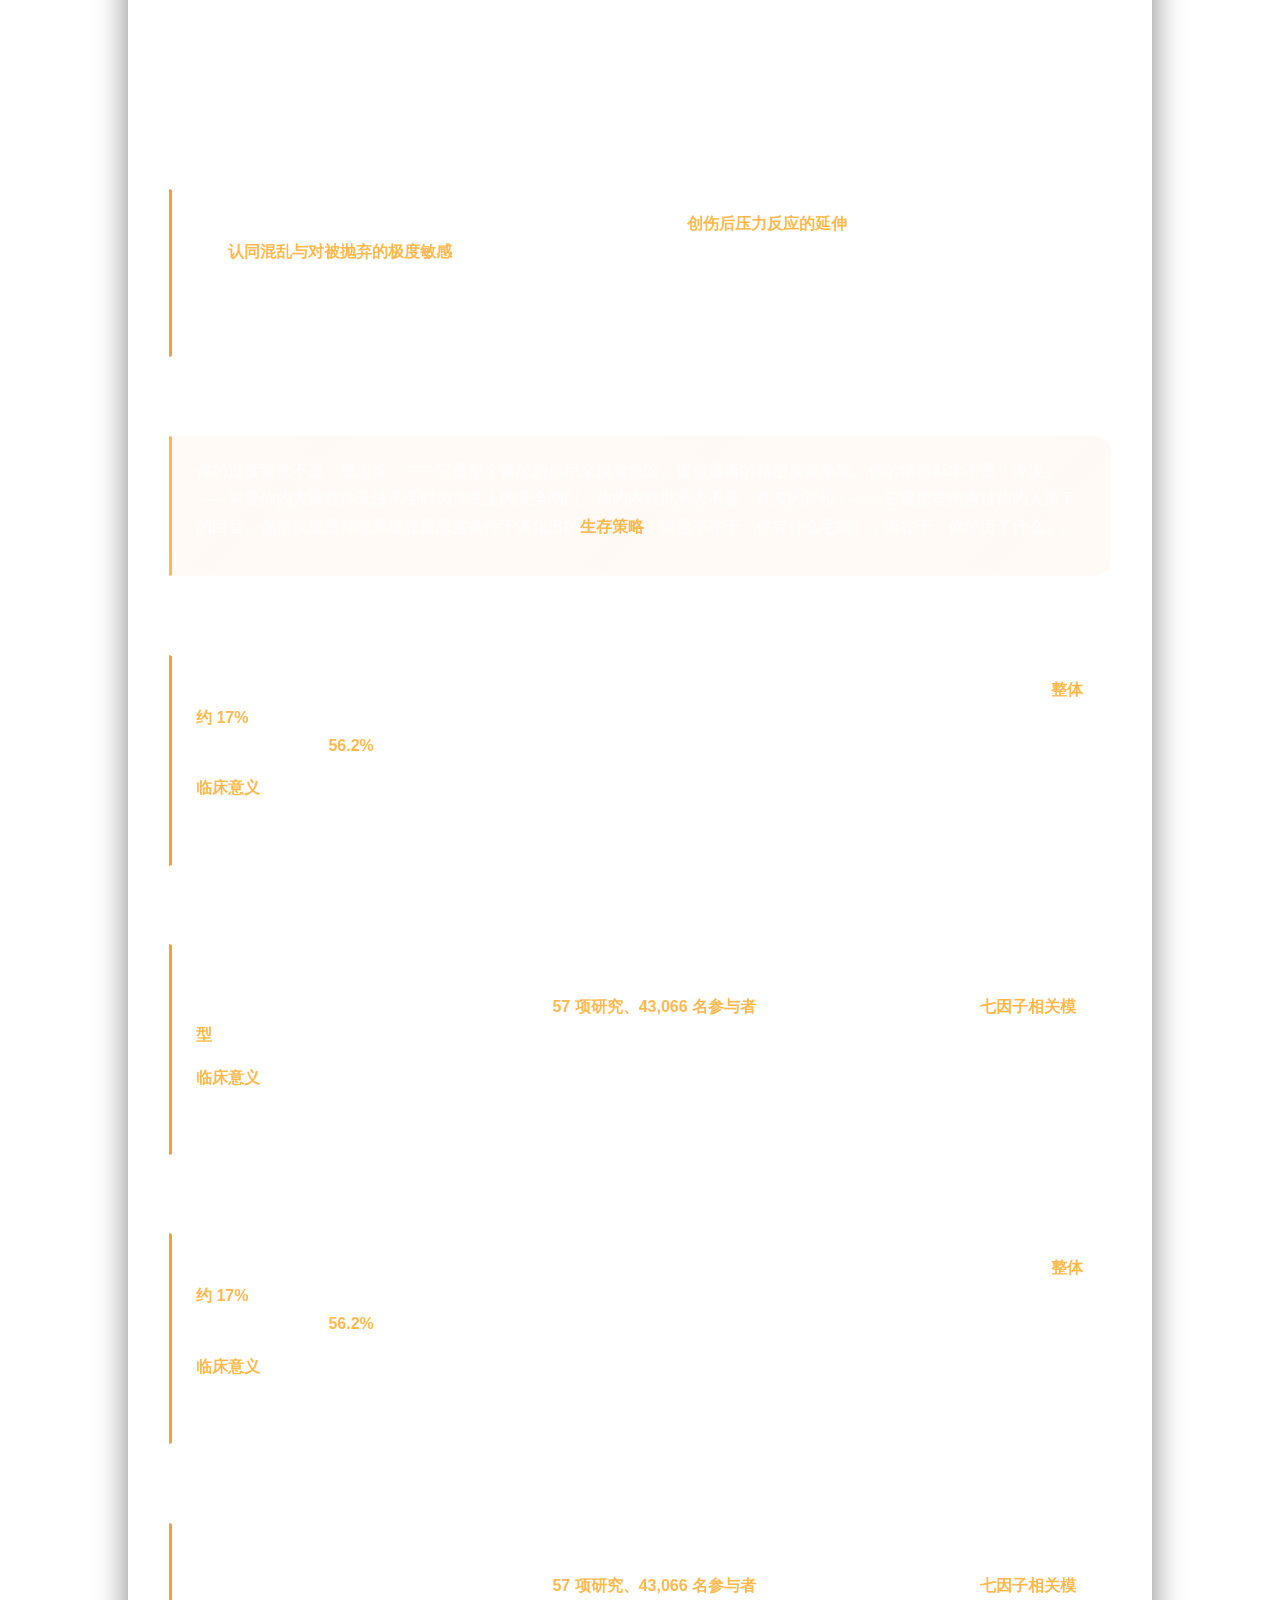
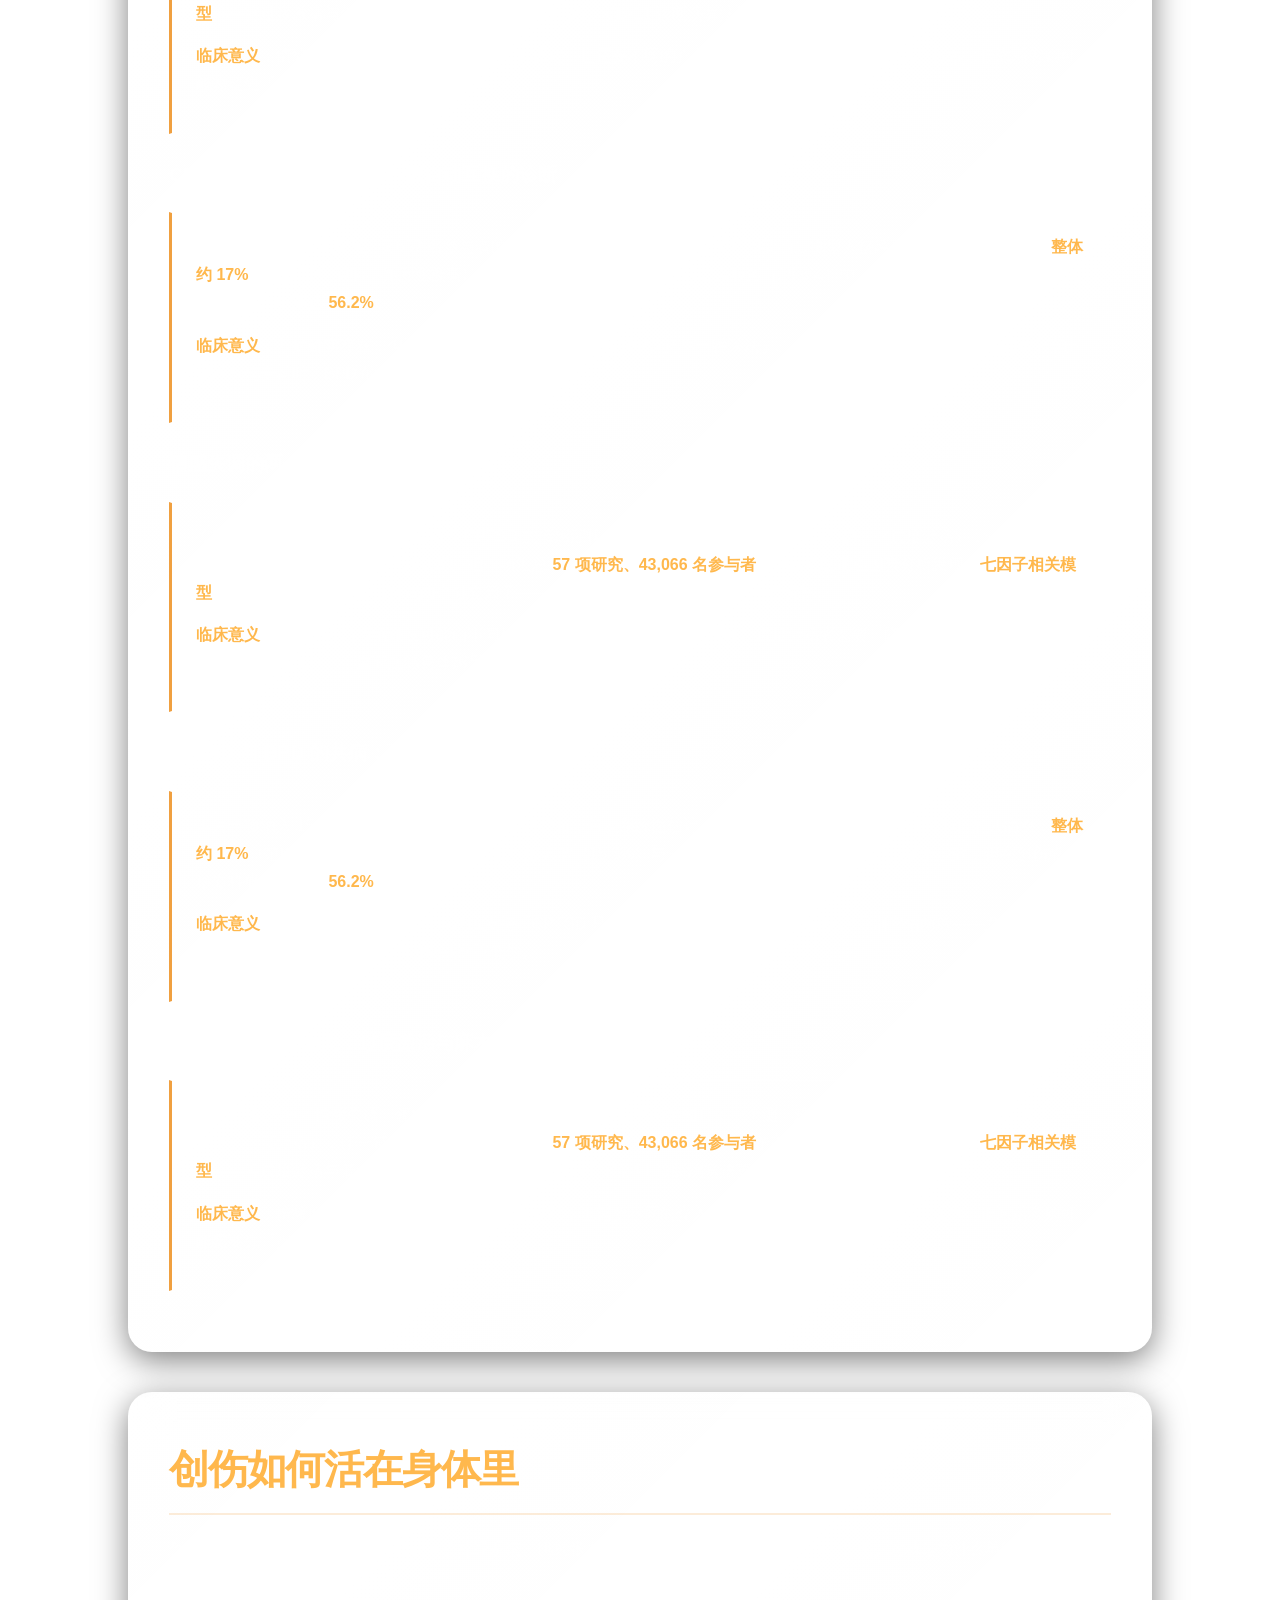
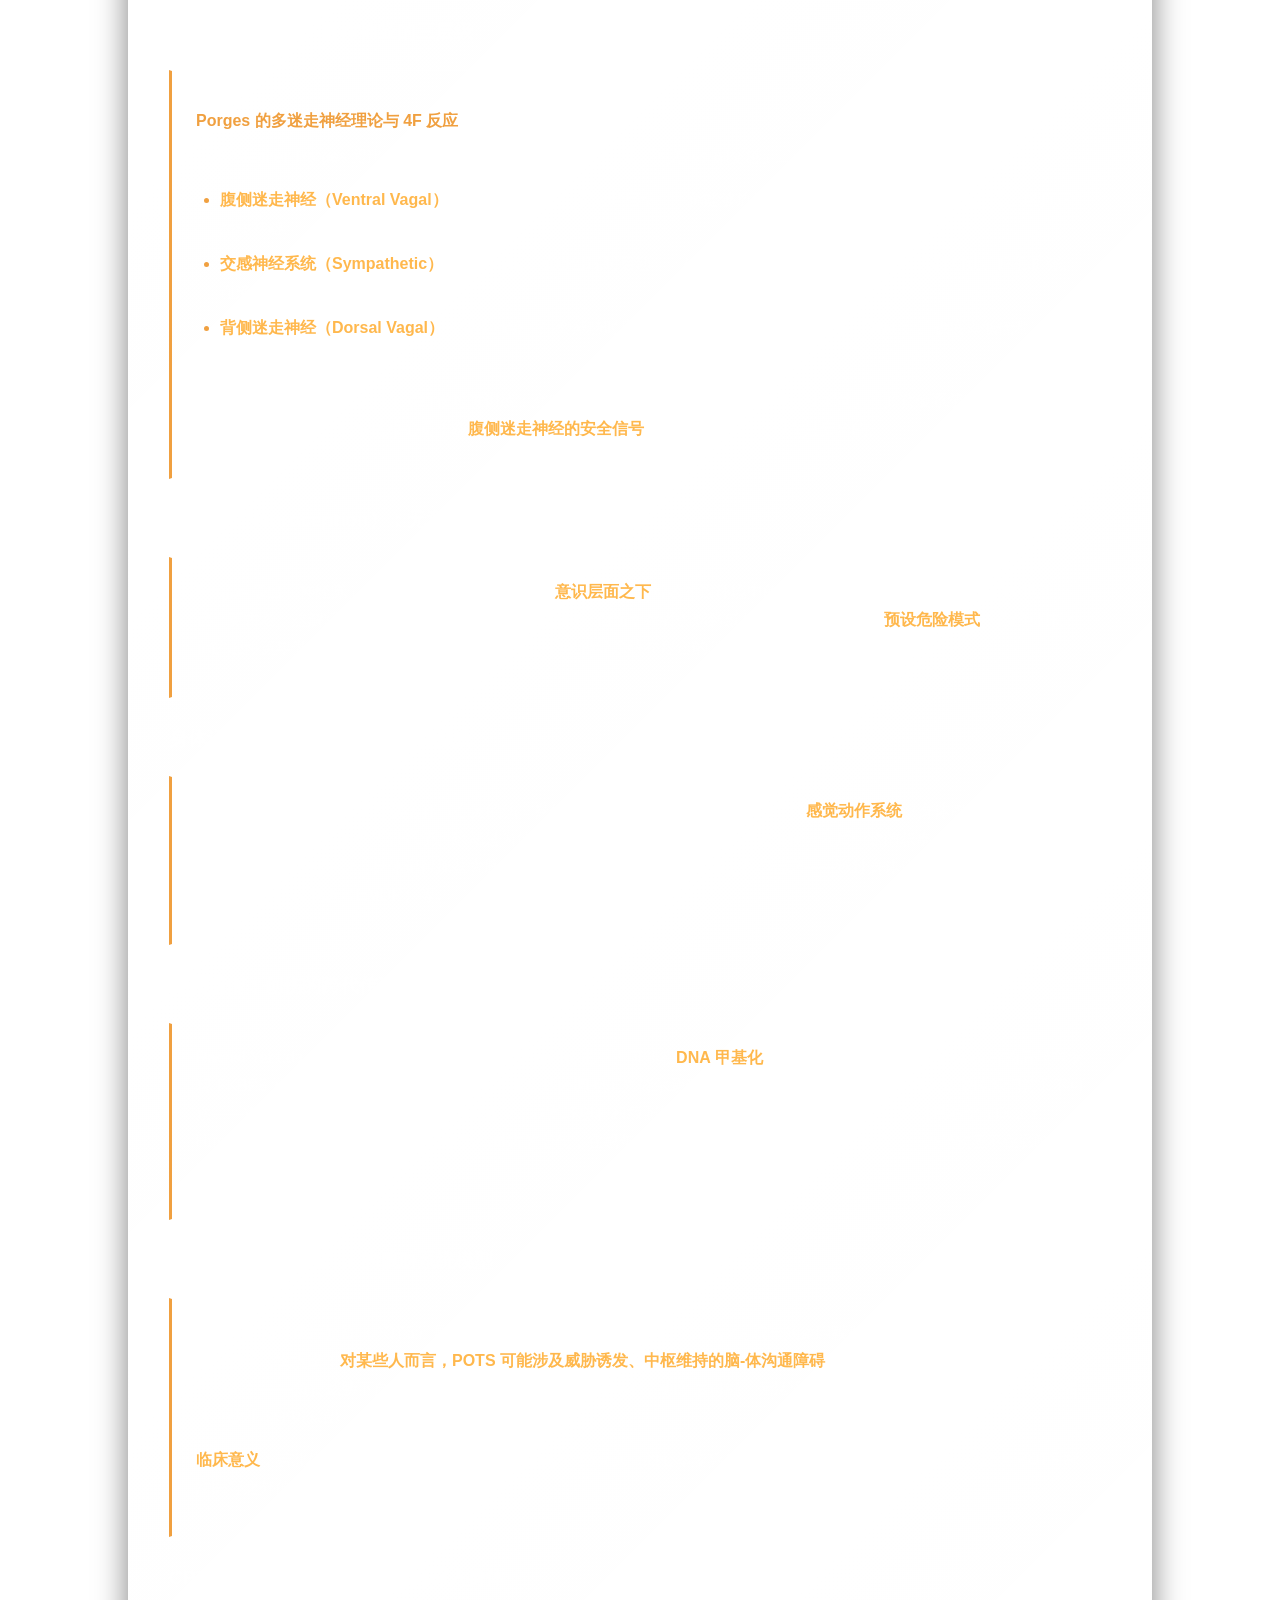
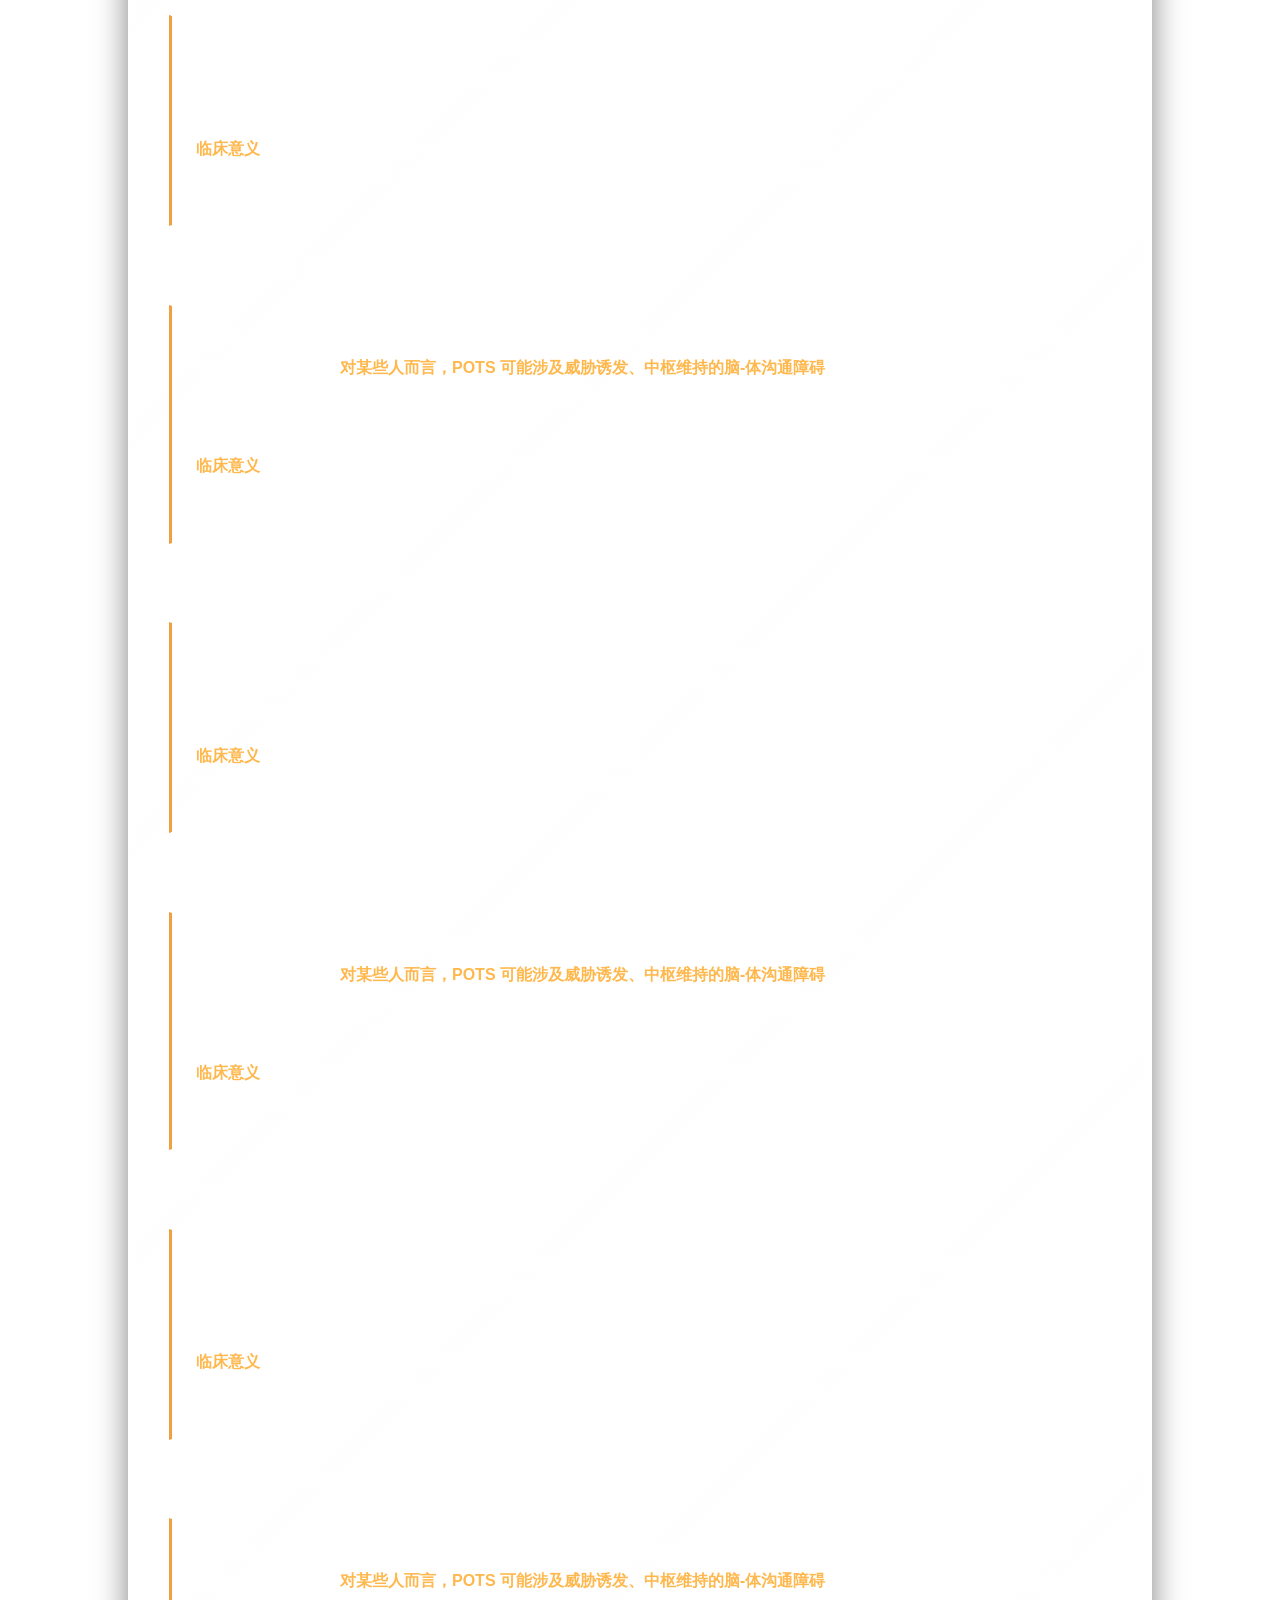
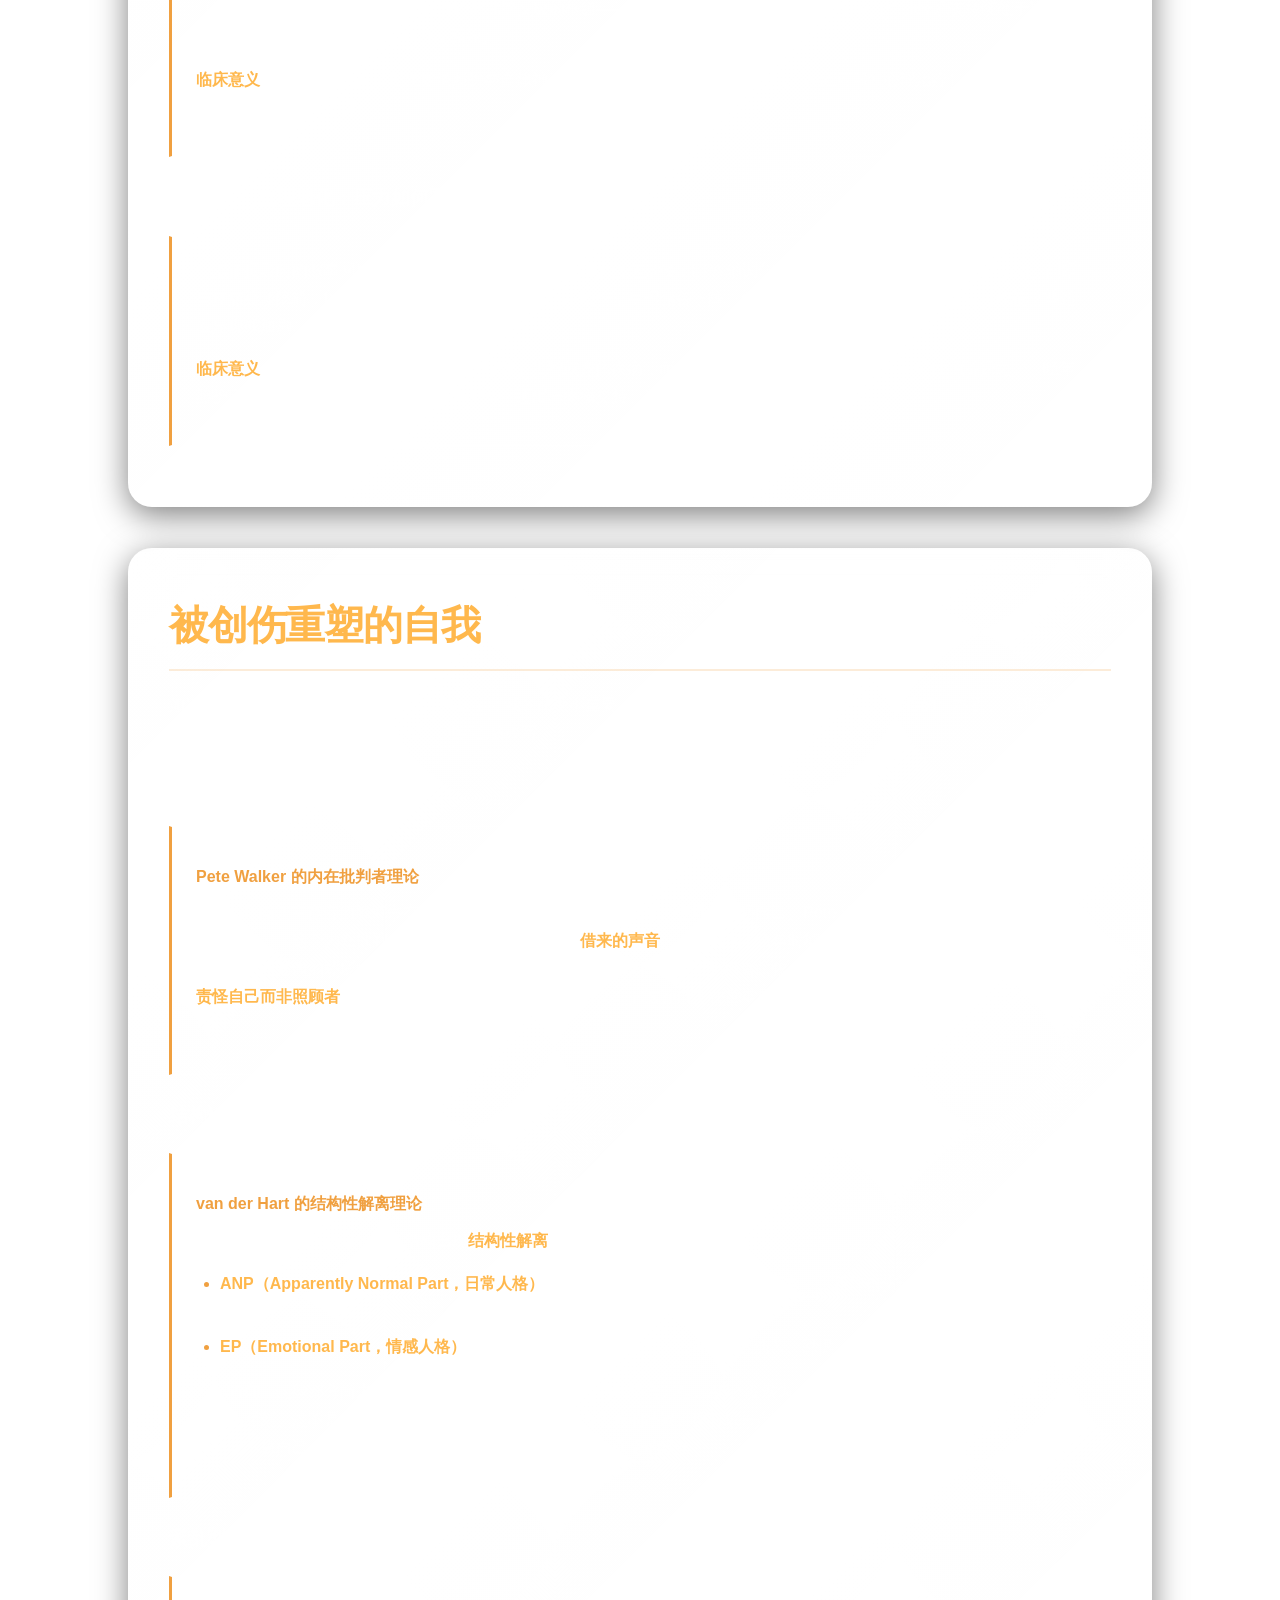
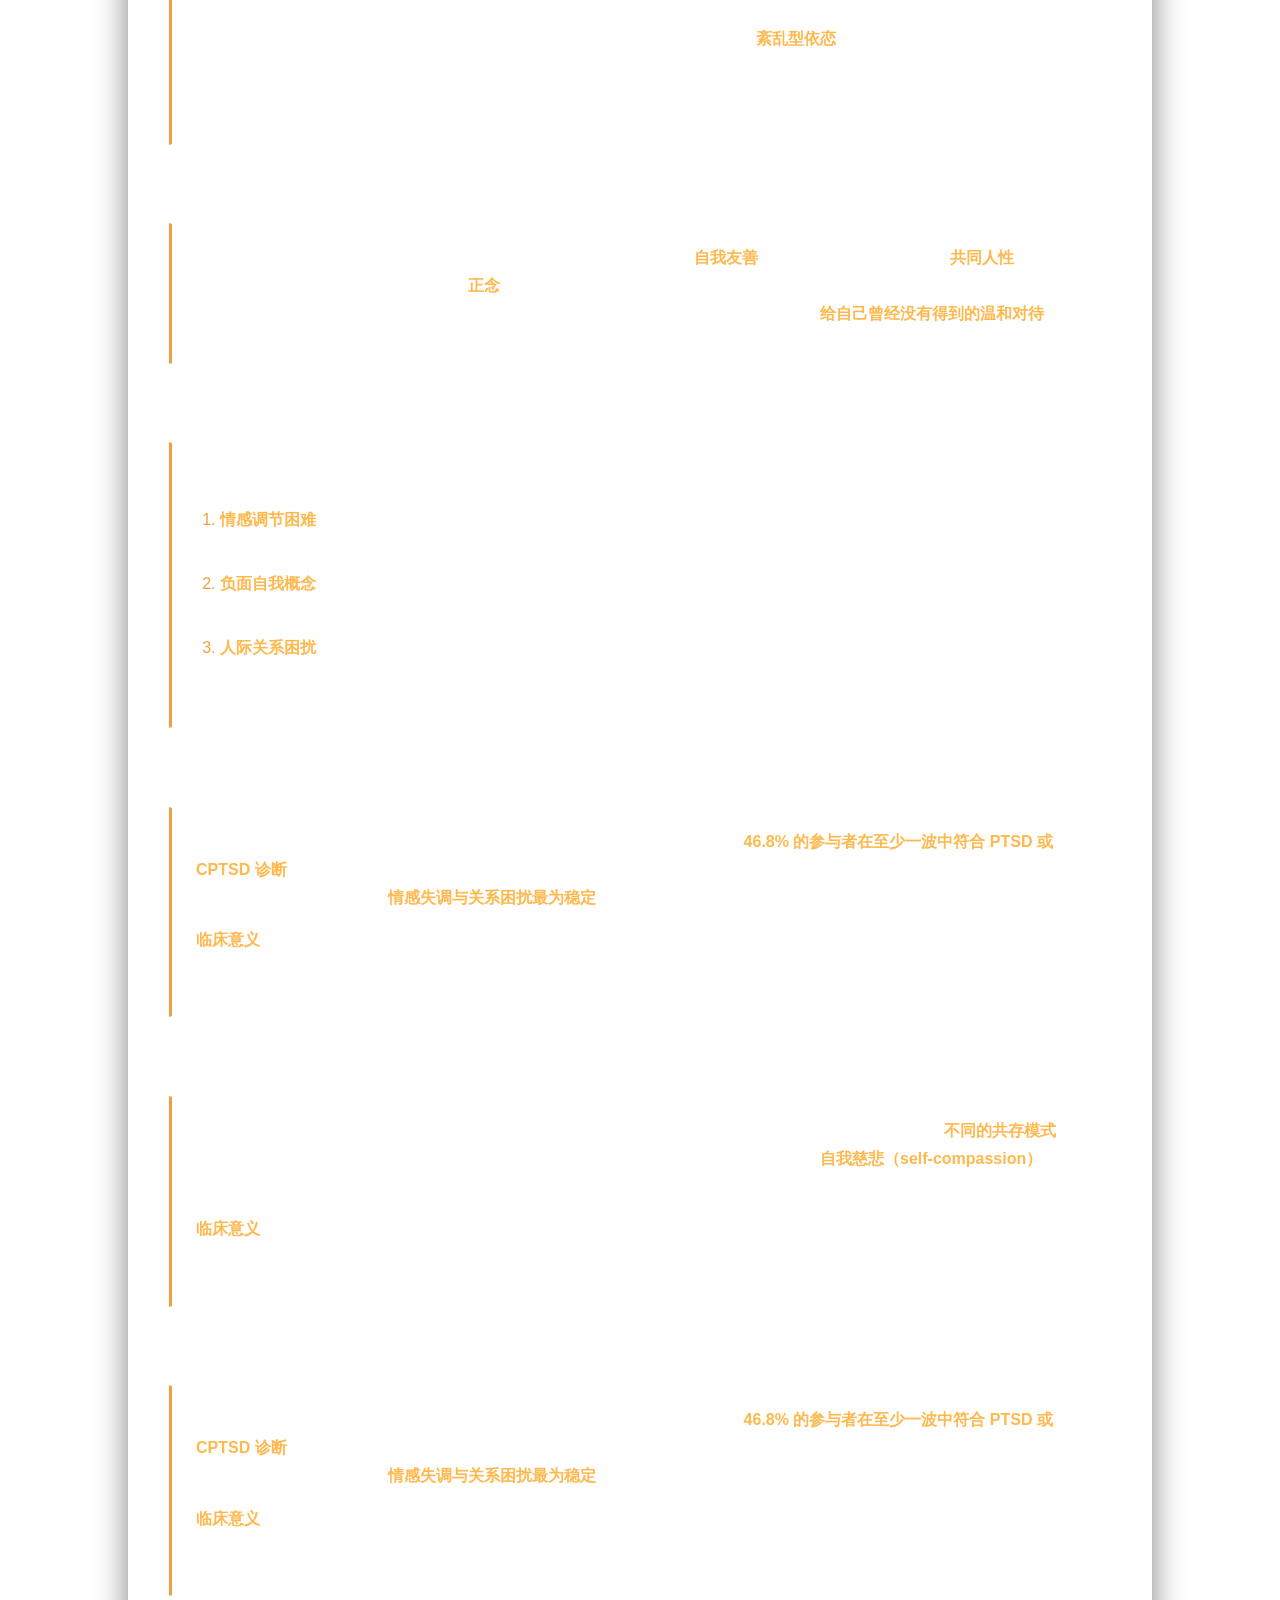
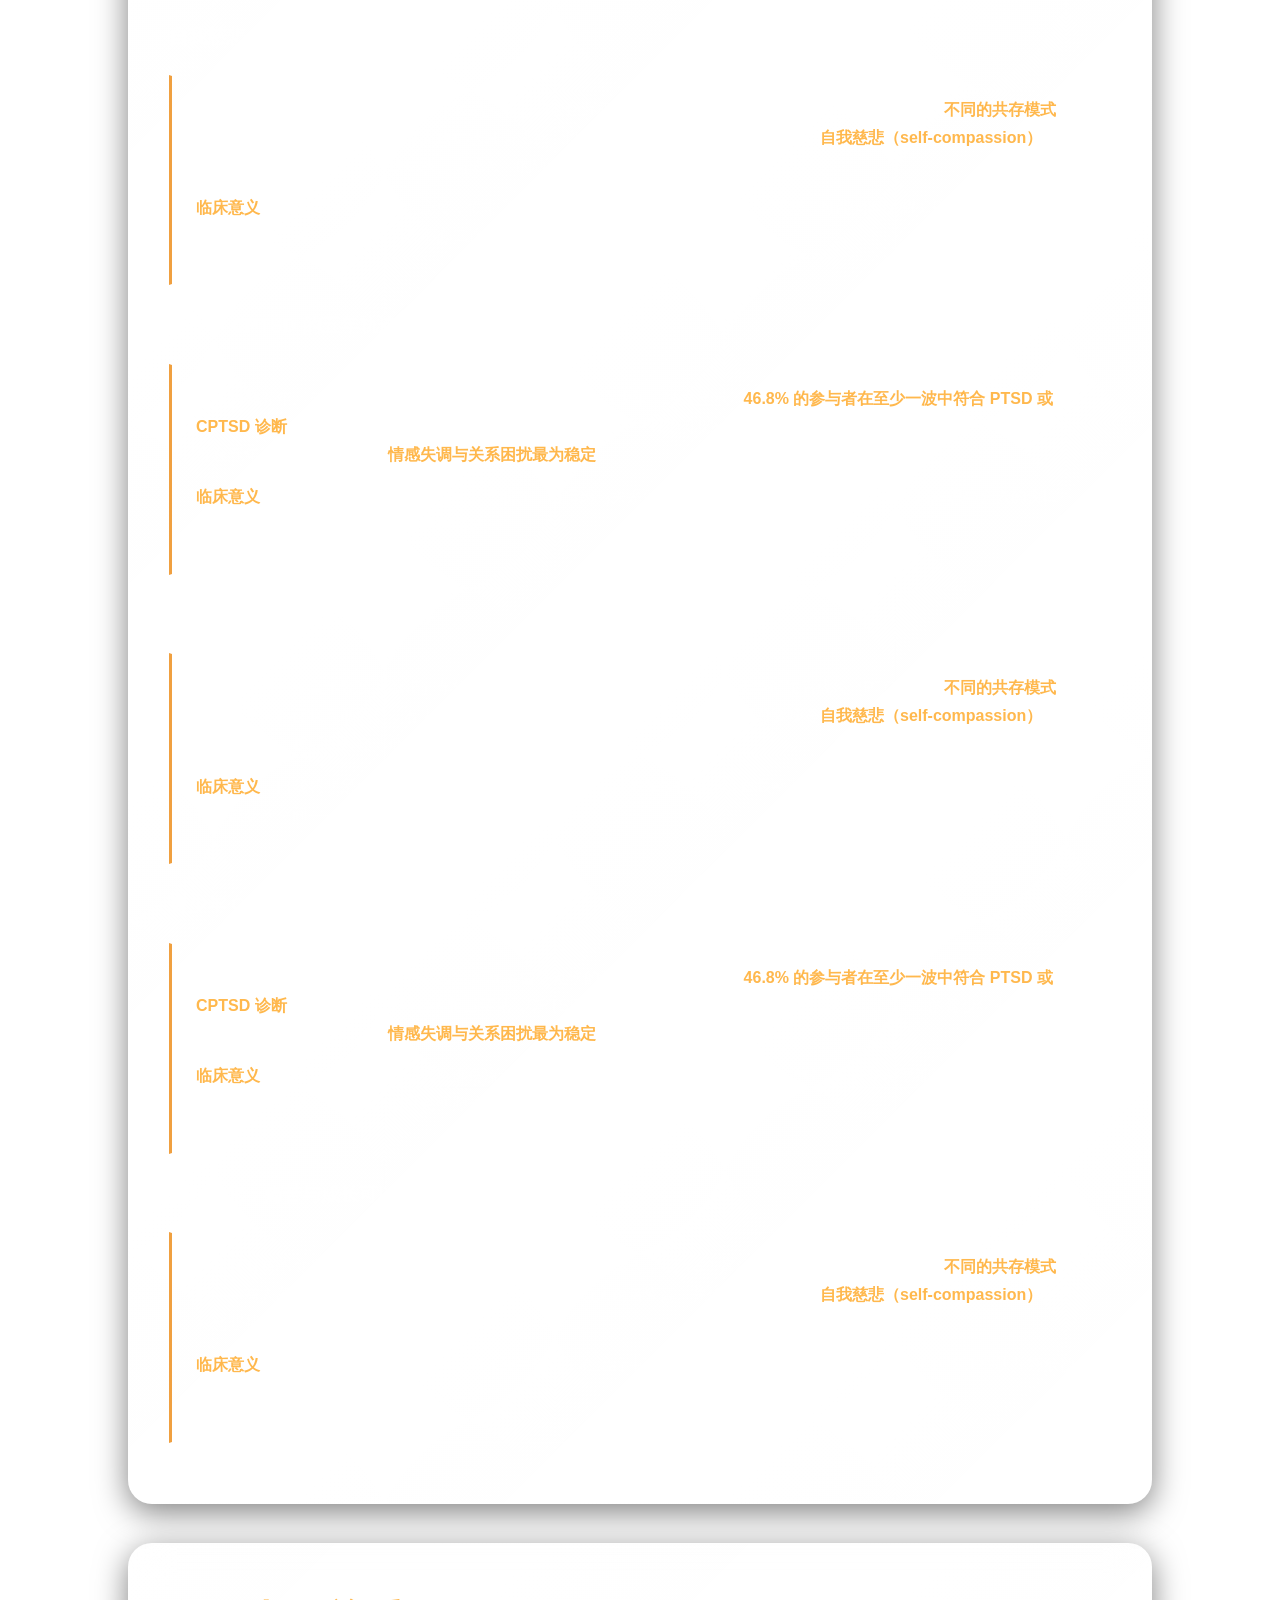
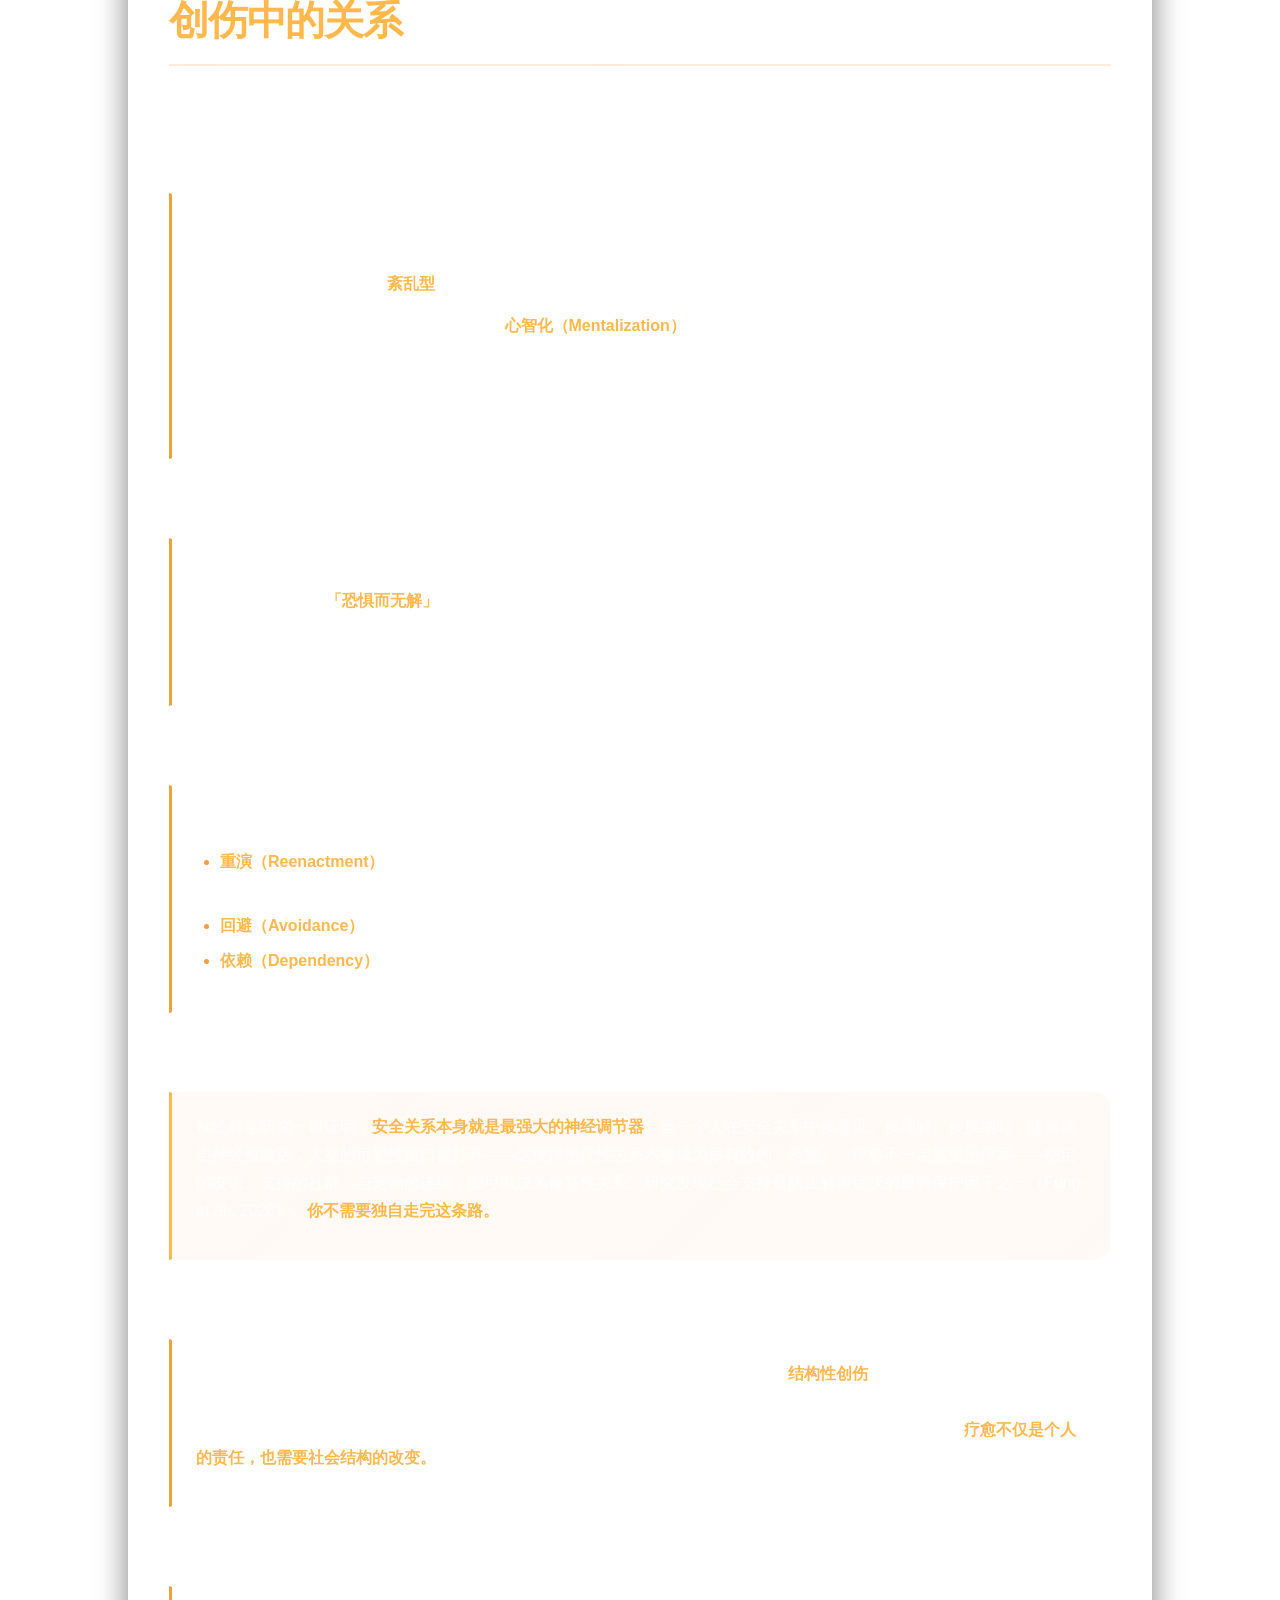
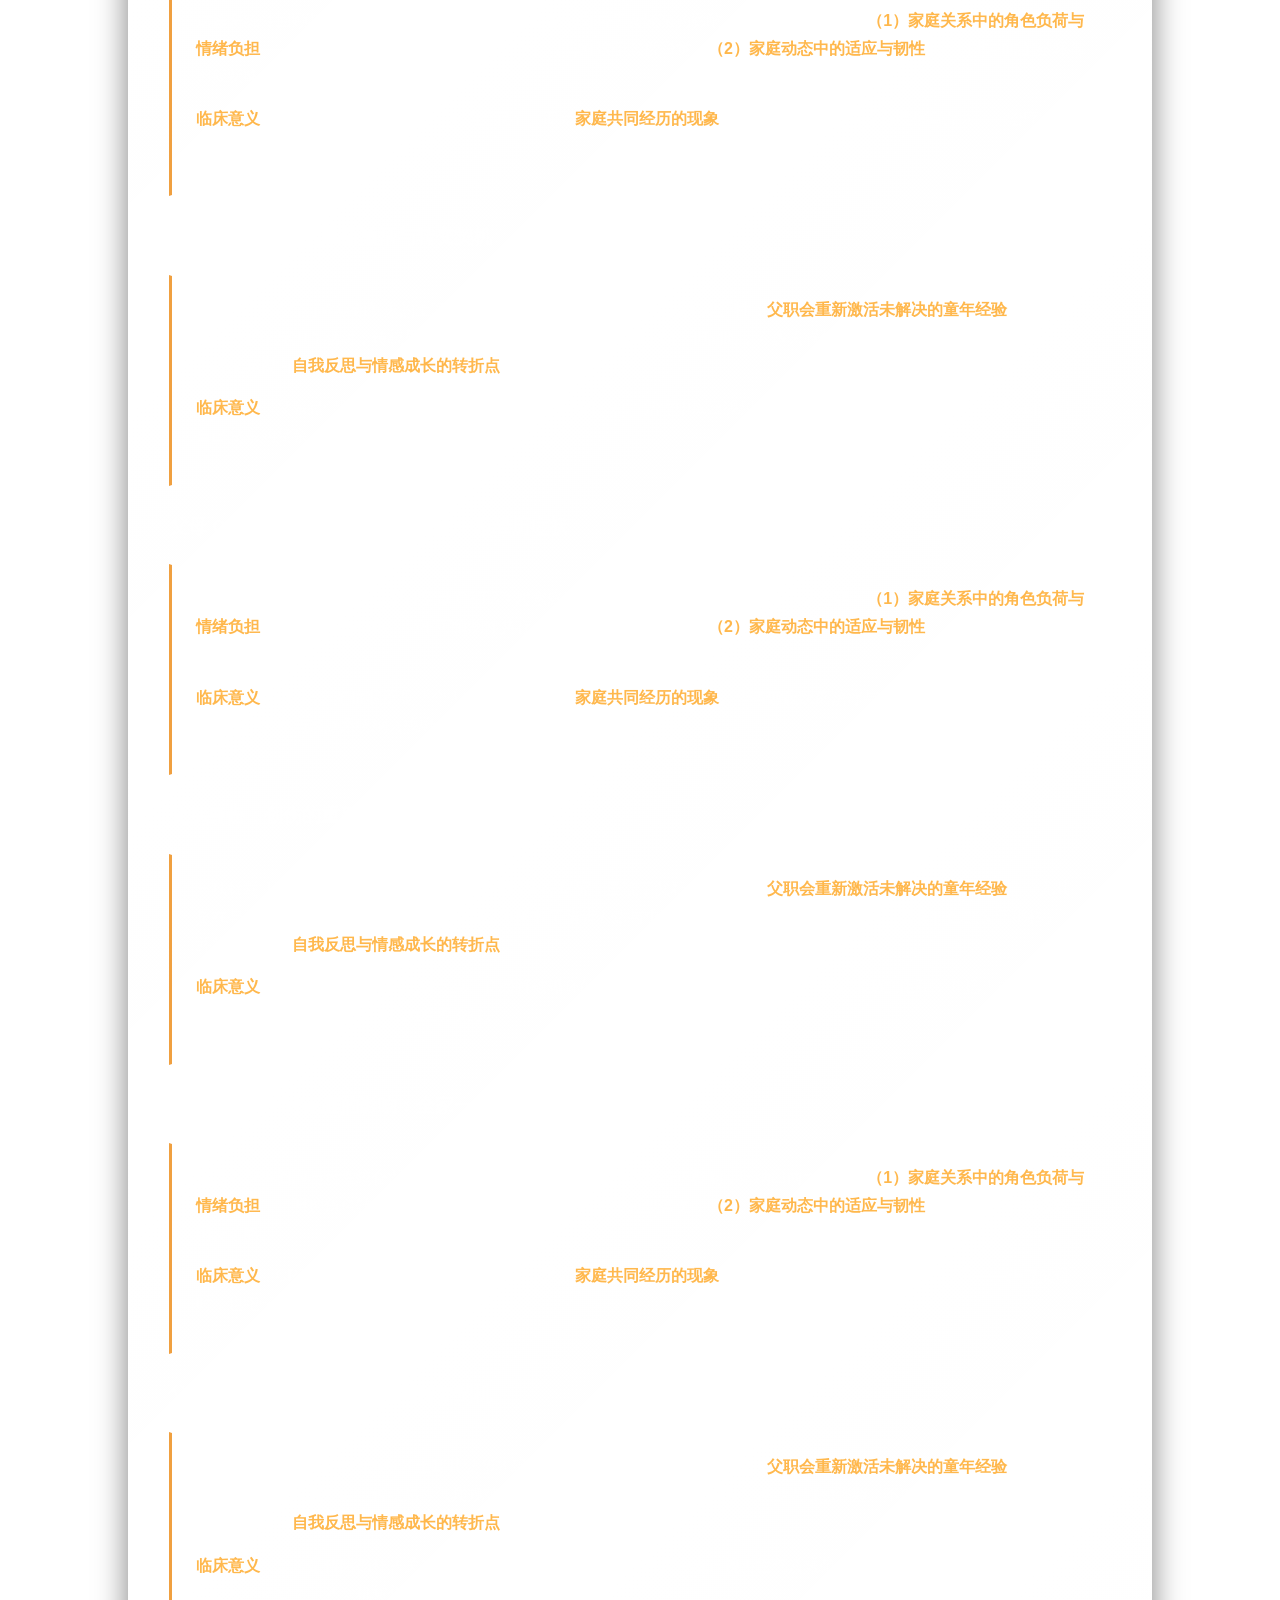
==== commit 1c02906d: "Monthly automation update 20261119-092700: 330 new papers" ====
--- a/CPTSD childhood trauma-cn.html
+++ b/CPTSD childhood trauma-cn.html
@@ -701,6 +701,18 @@
     <p>ICD-11 以单一「情绪失调」领域捕捉 CPTSD 的情感症状，仅用两个题目：一个测「难以平静」（过度激活），一个测「情绪麻木」（低激活），任一符合即达标。但一项汇总 <strong>57 项研究、43,066 名参与者</strong>的荟萃性验证性因素分析发现：<strong>七因子相关模型</strong>——将过度激活与低激活拆成两个独立因子——比现行 ICD-11 诊断演算法更符合资料。</p>
     <p><strong>临床意义</strong>：情绪麻木与情绪爆发可能由不同机制驱动，也需要不同的介入策略。过度激活者需要「降温」技术，低激活者则可能需要先「点火」——重新连结身体感受。</p>
   </div>
+    
+        <h3>CPTSD 与 BPD 的共病：不该自动互换的诊断</h3>
+  <div class="concept-box">
+    <p>本月一项纳入 15 项研究、5,657 名参与者的荟萃分析，首次系统性估计了 CPTSD 与边缘型人格障碍（BPD）的共病率：<strong>整体约 17%</strong>（范围 1%–57%，异质性极高）。在一般人群（15.3%）与一般临床服务（18.6%）中，共病属于少数；但在创伤或人格专科服务中高达 <strong>56.2%</strong>。</p>
+    <p><strong>临床意义</strong>：共病确实存在，但比例不足以支持「CPTSD 只是 BPD 的另一种说法」。诊断时应分别评估两者——尤其当个案出现在创伤专科时，BPD 的共病可能被严重低估。</p>
+  </div>
+    
+        <h3>情感失调的两个面向：过度激活与麻木</h3>
+  <div class="concept-box">
+    <p>ICD-11 以单一「情绪失调」领域捕捉 CPTSD 的情感症状，仅用两个题目：一个测「难以平静」（过度激活），一个测「情绪麻木」（低激活），任一符合即达标。但一项汇总 <strong>57 项研究、43,066 名参与者</strong>的荟萃性验证性因素分析发现：<strong>七因子相关模型</strong>——将过度激活与低激活拆成两个独立因子——比现行 ICD-11 诊断演算法更符合资料。</p>
+    <p><strong>临床意义</strong>：情绪麻木与情绪爆发可能由不同机制驱动，也需要不同的介入策略。过度激活者需要「降温」技术，低激活者则可能需要先「点火」——重新连结身体感受。</p>
+  </div>
     </section>
 
 <!-- ========== §2 创伤如何活在身体里 (static) ========== -->
@@ -775,6 +787,18 @@
     <p>一篇证据导向的叙事回顾整理了 CPTSD 与生理老化之间的候选路径：HPA 轴调节改变、自律神经失调、免疫发炎活动、睡眠与疼痛处理障碍，以及持续的「身体化威胁反应」。在晚年，生理储备下降、多重共病、依赖、丧亲与社会孤立可能使这些适应显现或加剧。</p>
     <p><strong>临床意义</strong>：作者强调 CPTSD 并非直接「导致」失智或身体疾病，而是创伤压力可能终身成为生物学相关性的路径之一。晚年照护应整合心理与医学评估，重视关系安全、睡眠与疼痛支持、适度运动与心肺代谢监测。</p>
   </div>
+    
+        <h3>身体记住创伤：POTS 的威胁系统模型</h3>
+  <div class="concept-box">
+    <p>姿位性心动过速症候群（POTS）是常见且常致失能的自律神经失调，过去缺乏统一的病因模型。本月一篇整合多领域文献的假说生成论文提出：<strong>对某些人而言，POTS 可能涉及威胁诱发、中枢维持的脑-体沟通障碍</strong>。关键候选是中脑导水管周围灰质（PAG）——负责威胁下自律、心血管与疼痛反应的枢纽——它在创伤后可能「无法重设」，使自律神经系统持续处于逃逸模式（战斗/逃跑/冻结），增加 POTS 风险。</p>
+    <p><strong>临床意义</strong>：若此模型成立，创伤知情照护与自律神经导向介入（如心率变异生物反馈、神经可塑性心理治疗）应成为 POTS 标准医疗之外的补充选项。</p>
+  </div>
+    
+        <h3>CPTSD 与生理老化：压力如何写入身体</h3>
+  <div class="concept-box">
+    <p>一篇证据导向的叙事回顾整理了 CPTSD 与生理老化之间的候选路径：HPA 轴调节改变、自律神经失调、免疫发炎活动、睡眠与疼痛处理障碍，以及持续的「身体化威胁反应」。在晚年，生理储备下降、多重共病、依赖、丧亲与社会孤立可能使这些适应显现或加剧。</p>
+    <p><strong>临床意义</strong>：作者强调 CPTSD 并非直接「导致」失智或身体疾病，而是创伤压力可能终身成为生物学相关性的路径之一。晚年照护应整合心理与医学评估，重视关系安全、睡眠与疼痛支持、适度运动与心肺代谢监测。</p>
+  </div>
     </section>
 
 <!-- ========== §3 被创伤重塑的自我 (static) ========== -->
@@ -860,6 +884,18 @@
     <p>一项针对有不良童年经验（ACE）年轻成人的回归混合分析发现，CPTSD 症状与创伤后成长（PTG）会以<strong>不同的共存模式</strong>出现——有人高症状且低成长，有人低症状且高成长，也有人两者皆高。关键的区分变项是<strong>自我慈悲（self-compassion）</strong>：自我慈悲越高，越可能落在「低症状、高成长」的轨道上。</p>
     <p><strong>临床意义</strong>：自我慈悲是可培养的态度，而非天生特质。在治疗中系统性地培育自我慈悲，可能同时缓解 CPTSD 症状并释放创伤后成长的空间——痛苦与成长不必二选一。</p>
   </div>
+    
+        <h3>青少年 CPTSD 的五年轨迹：早期辨识的意义</h3>
+  <div class="concept-box">
+    <p>这项为期五年、三波的纵贯研究追踪了 156 名曾受创伤的青少年。结果显示：<strong>46.8% 的参与者在至少一波中符合 PTSD 或 CPTSD 诊断</strong>，但连续三波皆符合者相当罕见（CPTSD 2.6%、PTSD 0.6%）。在最后一波符合 CPTSD 的青少年中，各症状群在五年间持续偏高，其中<strong>情感失调与关系困扰最为稳定</strong>。</p>
+    <p><strong>临床意义</strong>：青少年 CPTSD 的症状轨迹是流动的，但情感与关系症状一旦成形便倾向持续。这意味著早期辨识与介入的窗口——不要等症状「固定」才提供创伤照护。</p>
+  </div>
+    
+        <h3>自我慈悲：痛苦与成长可以并存</h3>
+  <div class="concept-box">
+    <p>一项针对有不良童年经验（ACE）年轻成人的回归混合分析发现，CPTSD 症状与创伤后成长（PTG）会以<strong>不同的共存模式</strong>出现——有人高症状且低成长，有人低症状且高成长，也有人两者皆高。关键的区分变项是<strong>自我慈悲（self-compassion）</strong>：自我慈悲越高，越可能落在「低症状、高成长」的轨道上。</p>
+    <p><strong>临床意义</strong>：自我慈悲是可培养的态度，而非天生特质。在治疗中系统性地培育自我慈悲，可能同时缓解 CPTSD 症状并释放创伤后成长的空间——痛苦与成长不必二选一。</p>
+  </div>
     </section>
 
 <!-- ========== §4 创伤中的关系 (static) ========== -->
@@ -904,6 +940,18 @@
     <p>创伤不仅仅发生在家庭内部。贫困、种族歧视、制度暴力、战争、被迫迁徙——这些<strong>结构性创伤</strong>造成的影响与童年创伤同样深远。费城 ACE 扩展研究将社区暴力、种族歧视、寄养系统经历、邻里不安全纳入创伤评估——因为创伤不能脱离社会脉络来理解。一个在贫困社区长大的孩子，即使家庭功能良好，仍暴露在更多的毒性压力之中。理解这一点至关重要：<strong>疗愈不仅是个人的责任，也需要社会结构的改变。</strong></p>
   </div>
 
+        <h3>父母 CPTSD 对家庭的影响：全家一起经历症状</h3>
+  <div class="concept-box">
+    <p>这篇系统性回顾与质性统合探讨父母 CPTSD 对家庭动力与子女经验的影响，归纳出两大主题：<strong>（1）家庭关系中的角色负荷与情绪负担</strong>——照护角色转移、与不可预测性共存、父母对孩子过度警觉；<strong>（2）家庭动态中的适应与韧性</strong>——日常功能的破坏与因应策略。</p>
+    <p><strong>临床意义</strong>：CPTSD 的症状不是「个人的问题」，而是<strong>家庭共同经历的现象</strong>。作者建议家庭治疗与心理教育介入——治疗父母时，也把子女与家庭系统纳入视野。</p>
+  </div>
+    
+        <h3>父亲身份：创伤的重新激活与转变契机</h3>
+  <div class="concept-box">
+    <p>一项针对 17 名有童年创伤史的土耳其父亲的现象学研究，呈现了父职的双面性：<strong>父职会重新激活未解决的童年经验</strong>——尤其是在与孩子压力互动时；传统男性气质规范则限制了情绪表达与求助。但同时，许多人强烈渴望「不要像自己的父亲那样」，并将父职视为<strong>自我反思与情感成长的转折点</strong>。</p>
+    <p><strong>临床意义</strong>：父亲是代际循环的关键节点，也是打破循环的杠杆。治疗中应正视男性气质规范对求助的阻碍，并把「成为不同于自己父亲的父亲」的动机转化为改变资源。</p>
+  </div>
+    
         <h3>父母 CPTSD 对家庭的影响：全家一起经历症状</h3>
   <div class="concept-box">
     <p>这篇系统性回顾与质性统合探讨父母 CPTSD 对家庭动力与子女经验的影响，归纳出两大主题：<strong>（1）家庭关系中的角色负荷与情绪负担</strong>——照护角色转移、与不可预测性共存、父母对孩子过度警觉；<strong>（2）家庭动态中的适应与韧性</strong>——日常功能的破坏与因应策略。</p>
@@ -985,6 +1033,18 @@
     </ul>
   </div>
 
+        <h3>童年创伤到双相情感障碍：一条脑形态路径</h3>
+  <div class="concept-box">
+    <p>一项汇总 19 个国际队列（ENIGMA 双相工作组，3,252 人）的高维中介分析，追踪童年创伤与双相情感障碍之间的脑形态路径。结果：创伤严重度直接关联双相诊断，且<strong>海马体积缩小、内侧眶额皮质与额上回皮质变薄</strong>是统计上显著的中介变项。</p>
+    <p><strong>临床意义</strong>：虽然脑形态只中介了不到 1% 的关联，但这条机制路径有助于理解「创伤→双相」的生物学桥梁，未来可能用于风险辨识与发展新介入。有童年创伤史的双相患者，其脑形态差异值得在研究中单独考量。</p>
+  </div>
+    
+        <h3>创伤的脑波印记：即使没有 PTSD 诊断</h3>
+  <div class="concept-box">
+    <p>一项 qEEG 研究比较了 30 名有/无严重童年创伤的年轻成人（均无 PTSD 正式诊断）：在静息态下，<strong>创伤组在 Alpha、低 Beta、Beta、高 Beta 与 Gamma 频段皆出现显著差异</strong>，主要集中在额叶、中央、颞叶与顶叶区域。</p>
+    <p><strong>临床意义</strong>：童年创伤的影响并非只存在于「有病」的人身上——即使没有 PTSD 诊断，大脑的静息态活动模式已有所不同。这支持将创伤史纳入神经生理评估与个别化介入的常规考量。</p>
+  </div>
+    
         <h3>童年创伤到双相情感障碍：一条脑形态路径</h3>
   <div class="concept-box">
     <p>一项汇总 19 个国际队列（ENIGMA 双相工作组，3,252 人）的高维中介分析，追踪童年创伤与双相情感障碍之间的脑形态路径。结果：创伤严重度直接关联双相诊断，且<strong>海马体积缩小、内侧眶额皮质与额上回皮质变薄</strong>是统计上显著的中介变项。</p>
@@ -1125,6 +1185,18 @@
     <p>一项先导随机对照试验评估了团体版简短引导式书面暴露治疗（GWE）对青少年 PTSD/CPTSD 的效果：53 名 13–17 岁青少年随机接受 5 次团体 GWE 或等待名单。治疗后 <strong>PTSD 症状 d = −1.15、CPTSD 症状 d = −0.97</strong>，效果维持至 3 个月追踪；保留率 92.6%，无不良事件。</p>
     <p><strong>临床意义</strong>：GWE 是非阶段式、低成本、可扩展的创伤聚焦治疗。对资源有限的环境与不愿接受面对面暴露的青少年，这是一条务实的新路径。</p>
   </div>
+    
+        <h3>STAR 试验：精神疾病与 PTSD 共病者不该被排除</h3>
+  <div class="concept-box">
+    <p>STAR 试验是迄今规模最大的「PTSD + 精神病」共病治疗随机对照试验（英国五中心，305 人）。将创伤聚焦治疗与精神病认知行为治疗（CBTp）整合的 9 个月疗程，在主要终点（9 个月）显著降低 PTSD 症状（CAPS-5 差异 −8.67，d = −0.73），<strong>PTSD 缓解率 50% vs 22%（NNT = 4）</strong>；妄想、偏执、自杀意念、忧郁与焦虑亦显著改善，且未出现与试验程序相关的意外严重不良事件。</p>
+    <p><strong>临床意义</strong>：过去这群共病者常被排除于创伤治疗之外。本研究证明：<strong>精神疾病患者不应再被剥夺处理创伤后遗症的机会</strong>。</p>
+  </div>
+    
+        <h3>青少年也能受益：五堂课的书面暴露治疗</h3>
+  <div class="concept-box">
+    <p>一项先导随机对照试验评估了团体版简短引导式书面暴露治疗（GWE）对青少年 PTSD/CPTSD 的效果：53 名 13–17 岁青少年随机接受 5 次团体 GWE 或等待名单。治疗后 <strong>PTSD 症状 d = −1.15、CPTSD 症状 d = −0.97</strong>，效果维持至 3 个月追踪；保留率 92.6%，无不良事件。</p>
+    <p><strong>临床意义</strong>：GWE 是非阶段式、低成本、可扩展的创伤聚焦治疗。对资源有限的环境与不愿接受面对面暴露的青少年，这是一条务实的新路径。</p>
+  </div>
     </section>
 
 <!-- ========== §7 自助工具箱 (static) ========== -->
@@ -1192,6 +1264,18 @@
 
   </div>
 
+        <h3>由经验者共同设计的 CPTSD 工具包</h3>
+  <div class="concept-box">
+    <p>一篇以「经验者参与」方法论发展 CPTSD 心理健康工具包的研究，展示了创伤知情原则如何作为<strong>设计方法论</strong>：模组化、非线性的导览（复原不是直线）、简化语言、落地提示与视觉支架以降低认知负荷，并回应 CPTSD 特有的身份瓦解、情绪淹没与对失稳的恐惧。</p>
+    <p><strong>临床意义</strong>：心理教育资源不应只由临床工作者撰写。由经验者参与设计的工具更可用、情绪上更安全，也更能支持早期稳定化——这是一个可复制的框架，值得推广到其他心理卫生资源。</p>
+  </div>
+    
+        <h3>可修改的目标：执行功能、冲动与反刍</h3>
+  <div class="concept-box">
+    <p>一篇预注册伞状回顾（22 篇系统回顾/荟萃分析，涵盖 639 项原始研究）确认：童年创伤对<strong>执行功能（尤其工作记忆与处理速度）、冲动性、反刍与担忧</strong>有持久影响，且独立于临床状态——即使没有精神疾病诊断，这些差异依然存在。</p>
+    <p><strong>临床意义</strong>：执行功能与反刍是<strong>可修改的</strong>目标。创伤治疗之外，直接训练工作记忆、减少反刍的介入（如认知重评、专注训练）可能中断「创伤→心理病理」的下游路径。</p>
+  </div>
+    
         <h3>由经验者共同设计的 CPTSD 工具包</h3>
   <div class="concept-box">
     <p>一篇以「经验者参与」方法论发展 CPTSD 心理健康工具包的研究，展示了创伤知情原则如何作为<strong>设计方法论</strong>：模组化、非线性的导览（复原不是直线）、简化语言、落地提示与视觉支架以降低认知负荷，并回应 CPTSD 特有的身份瓦解、情绪淹没与对失稳的恐惧。</p>
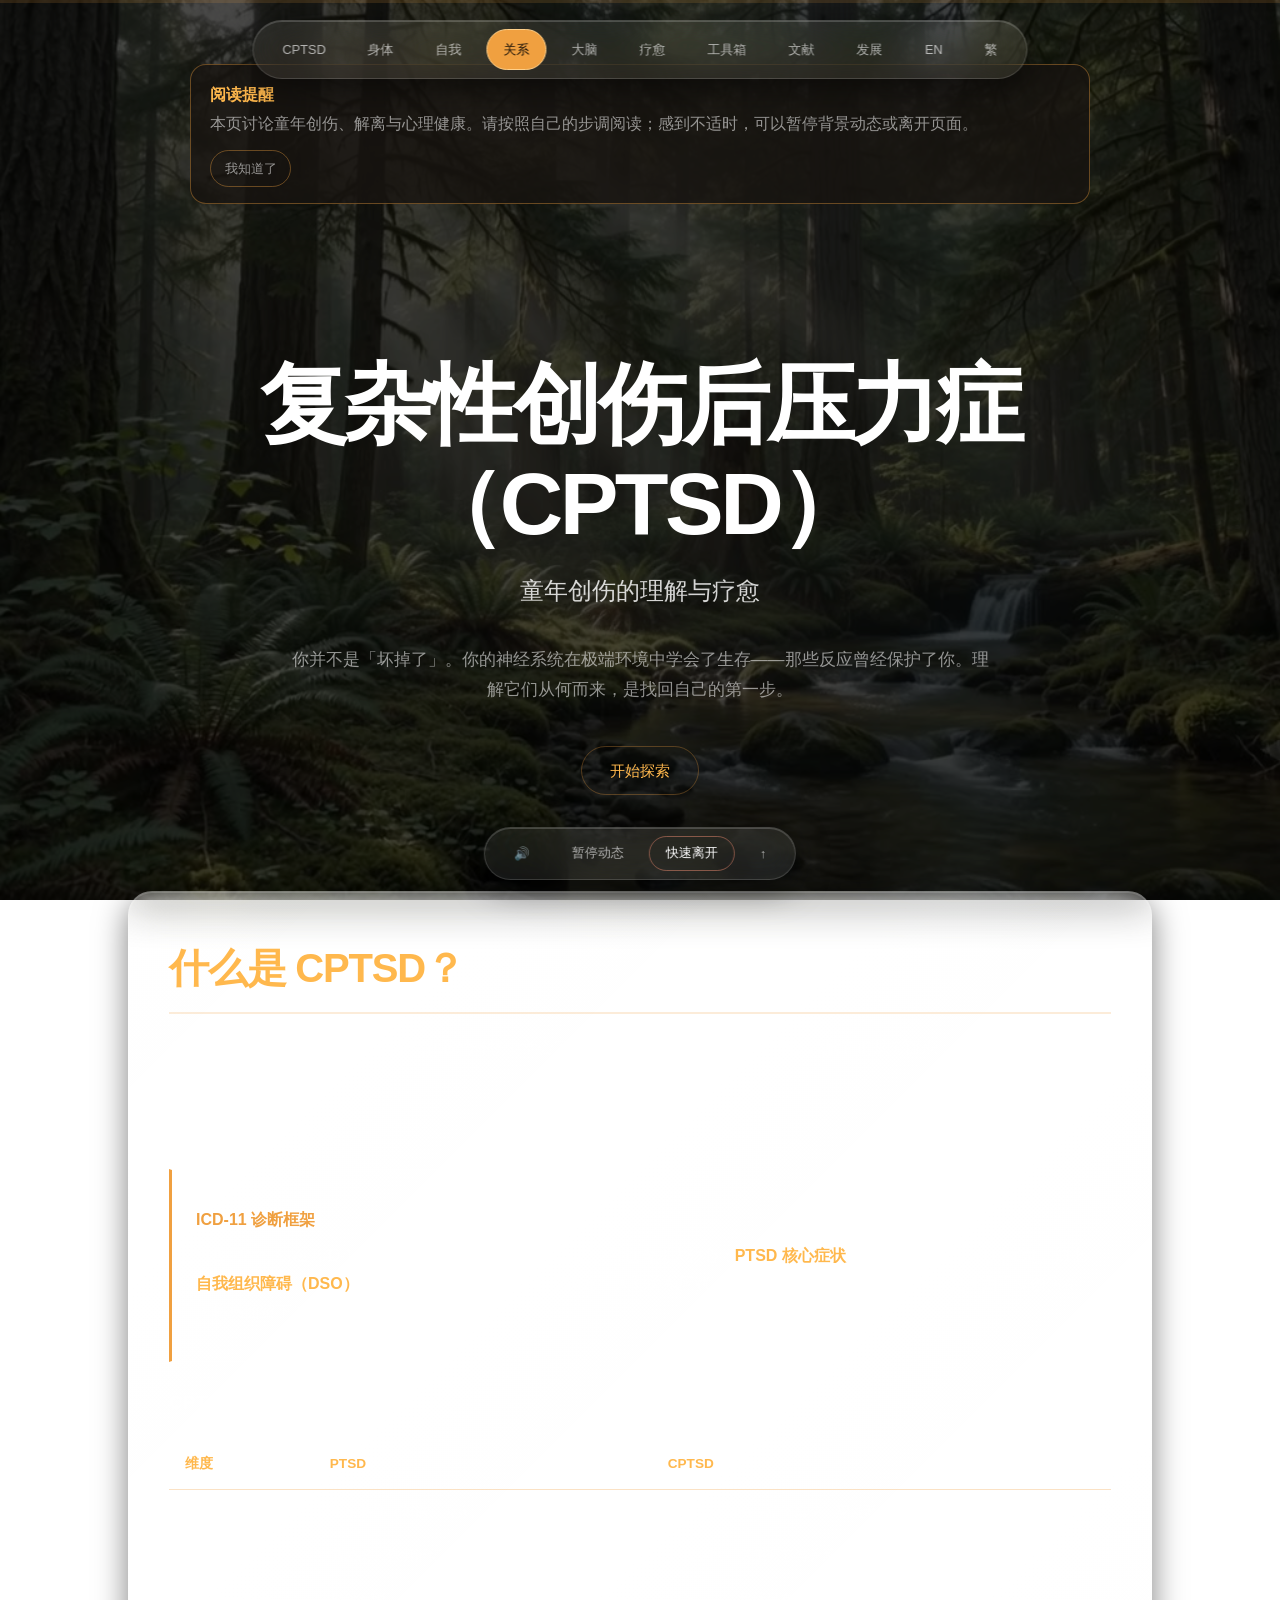
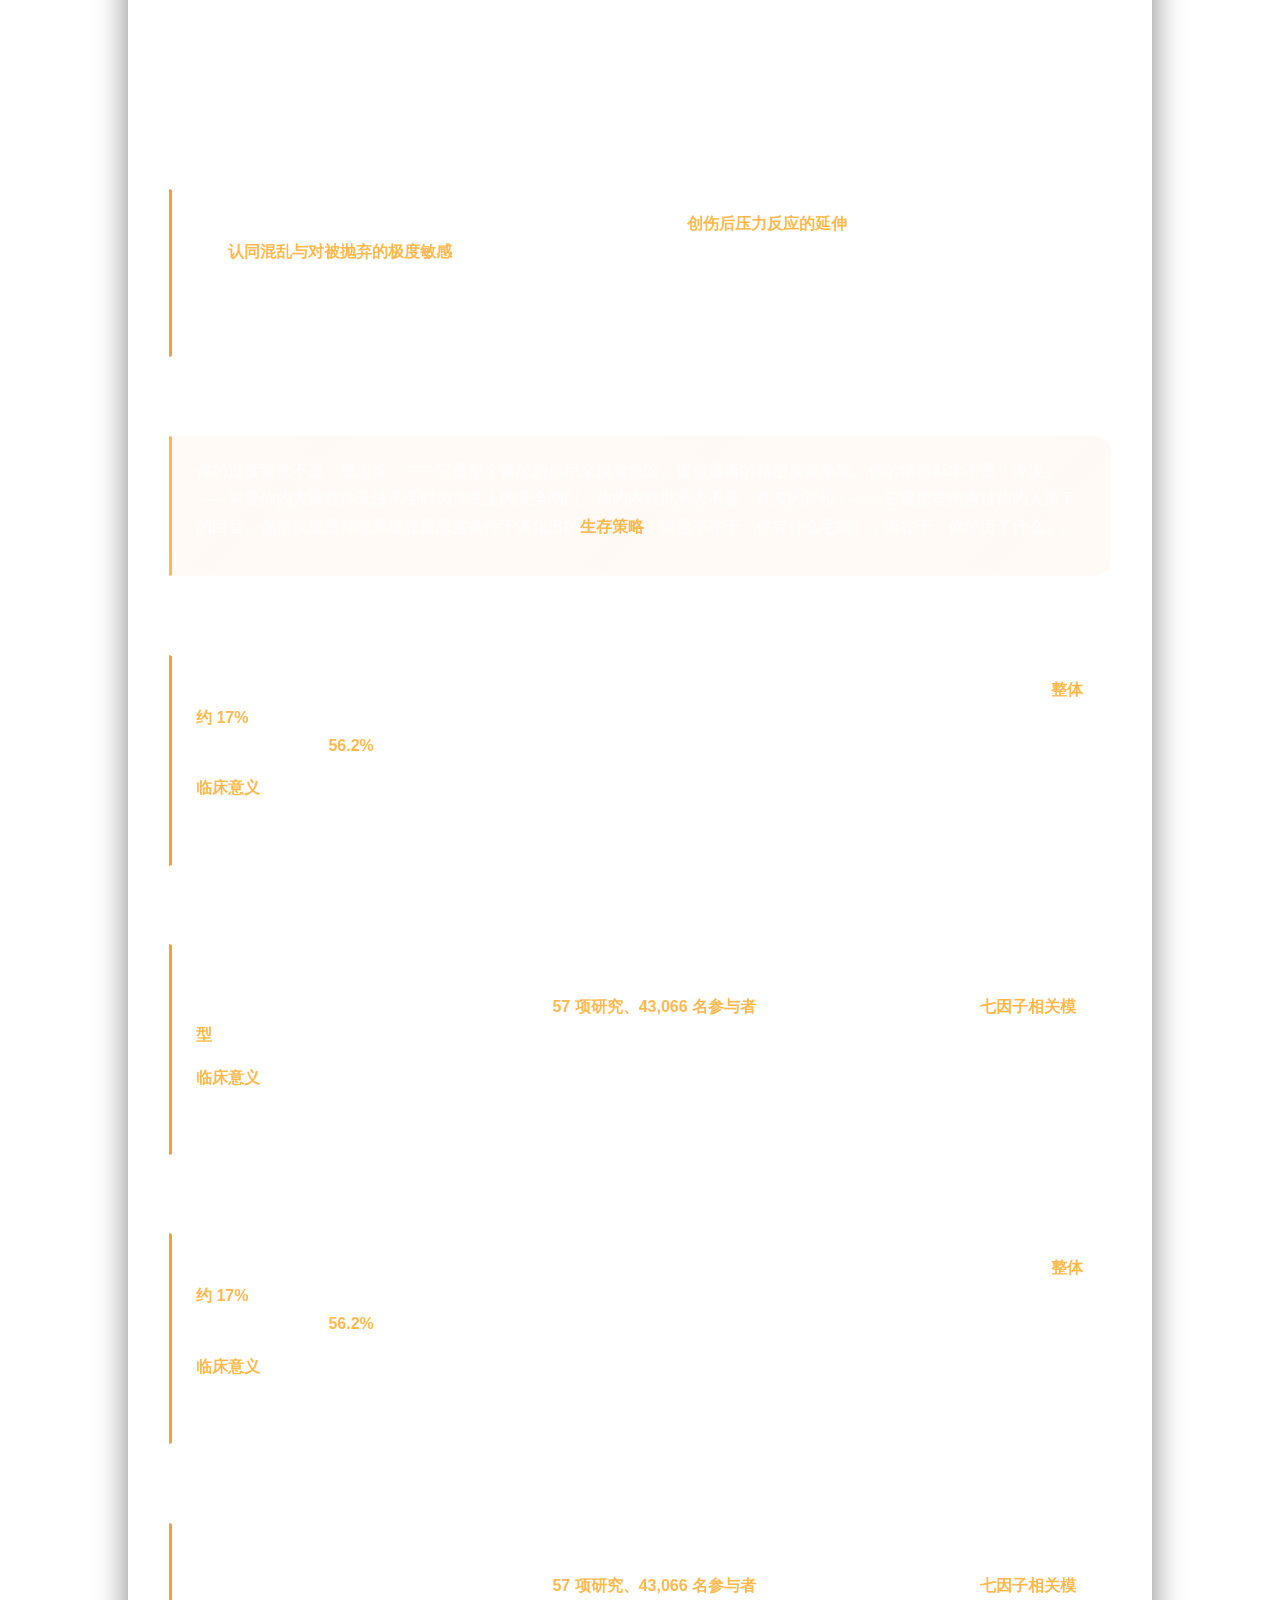
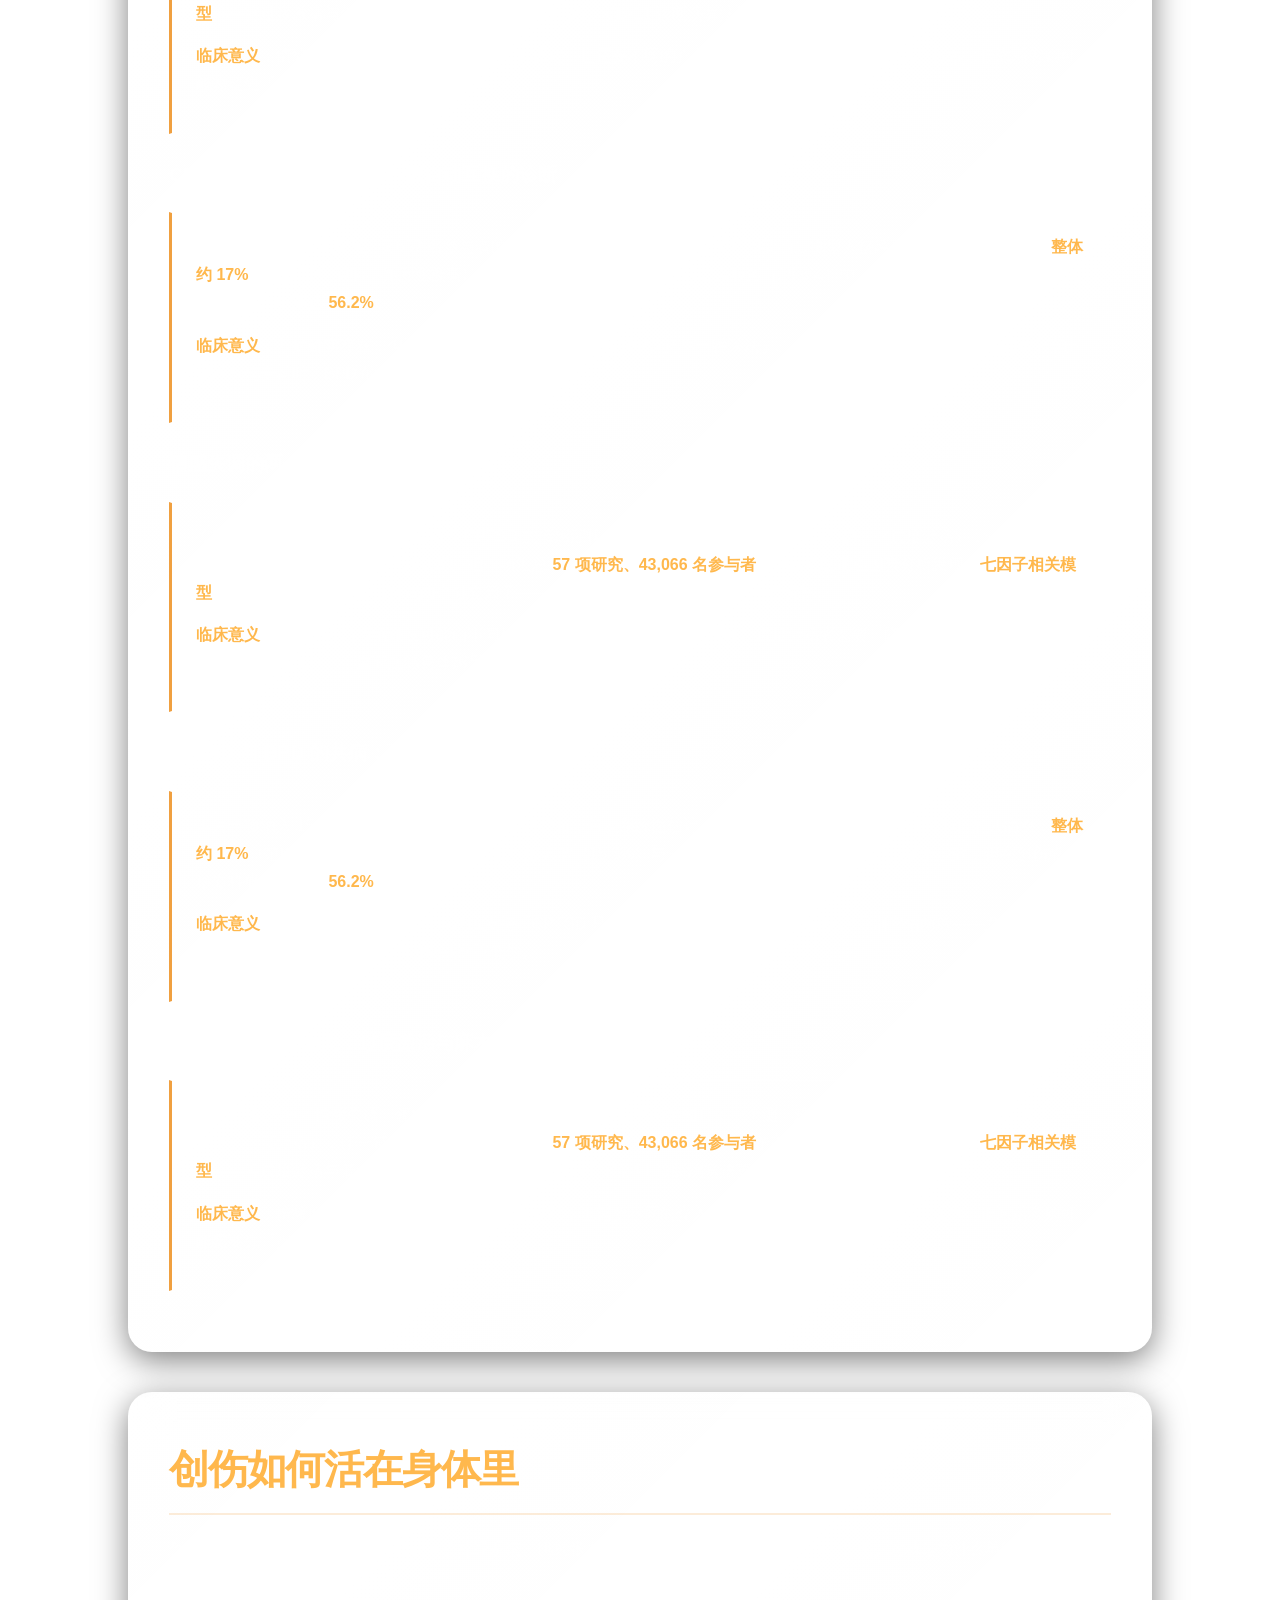
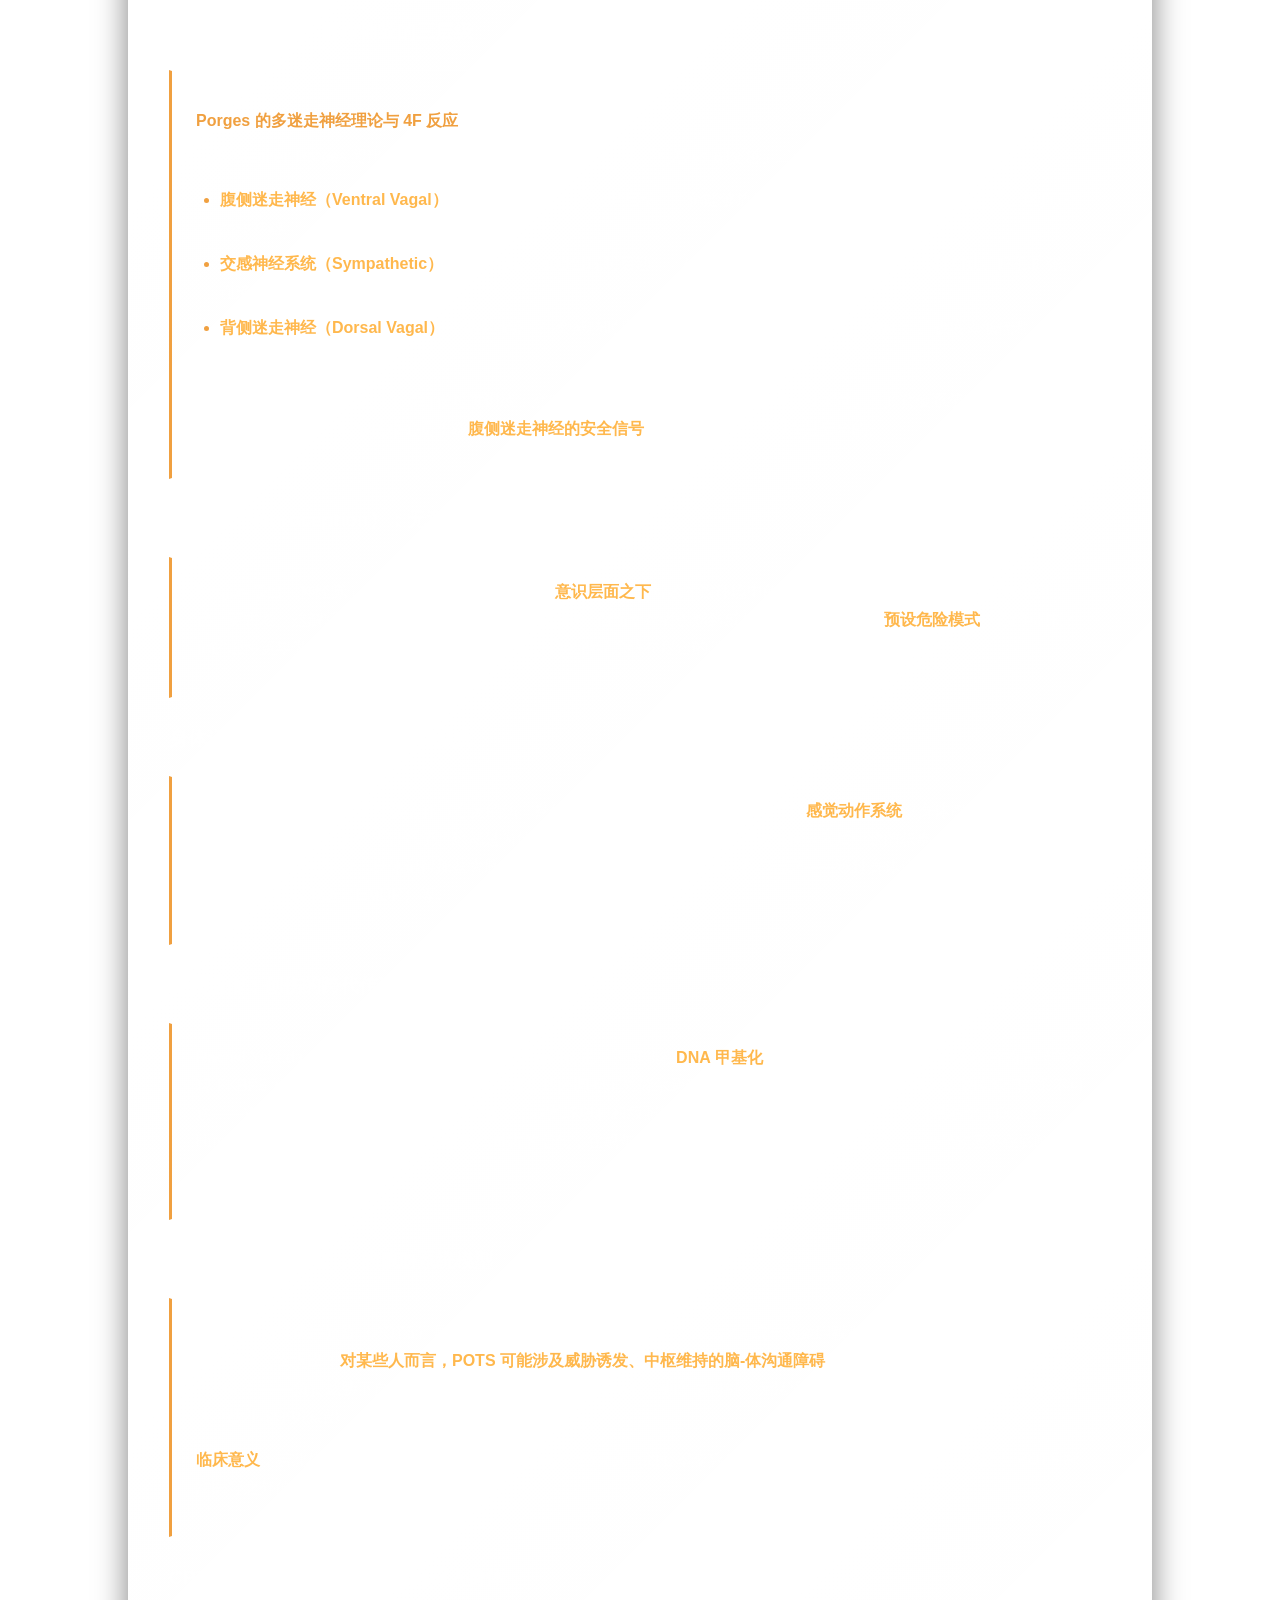
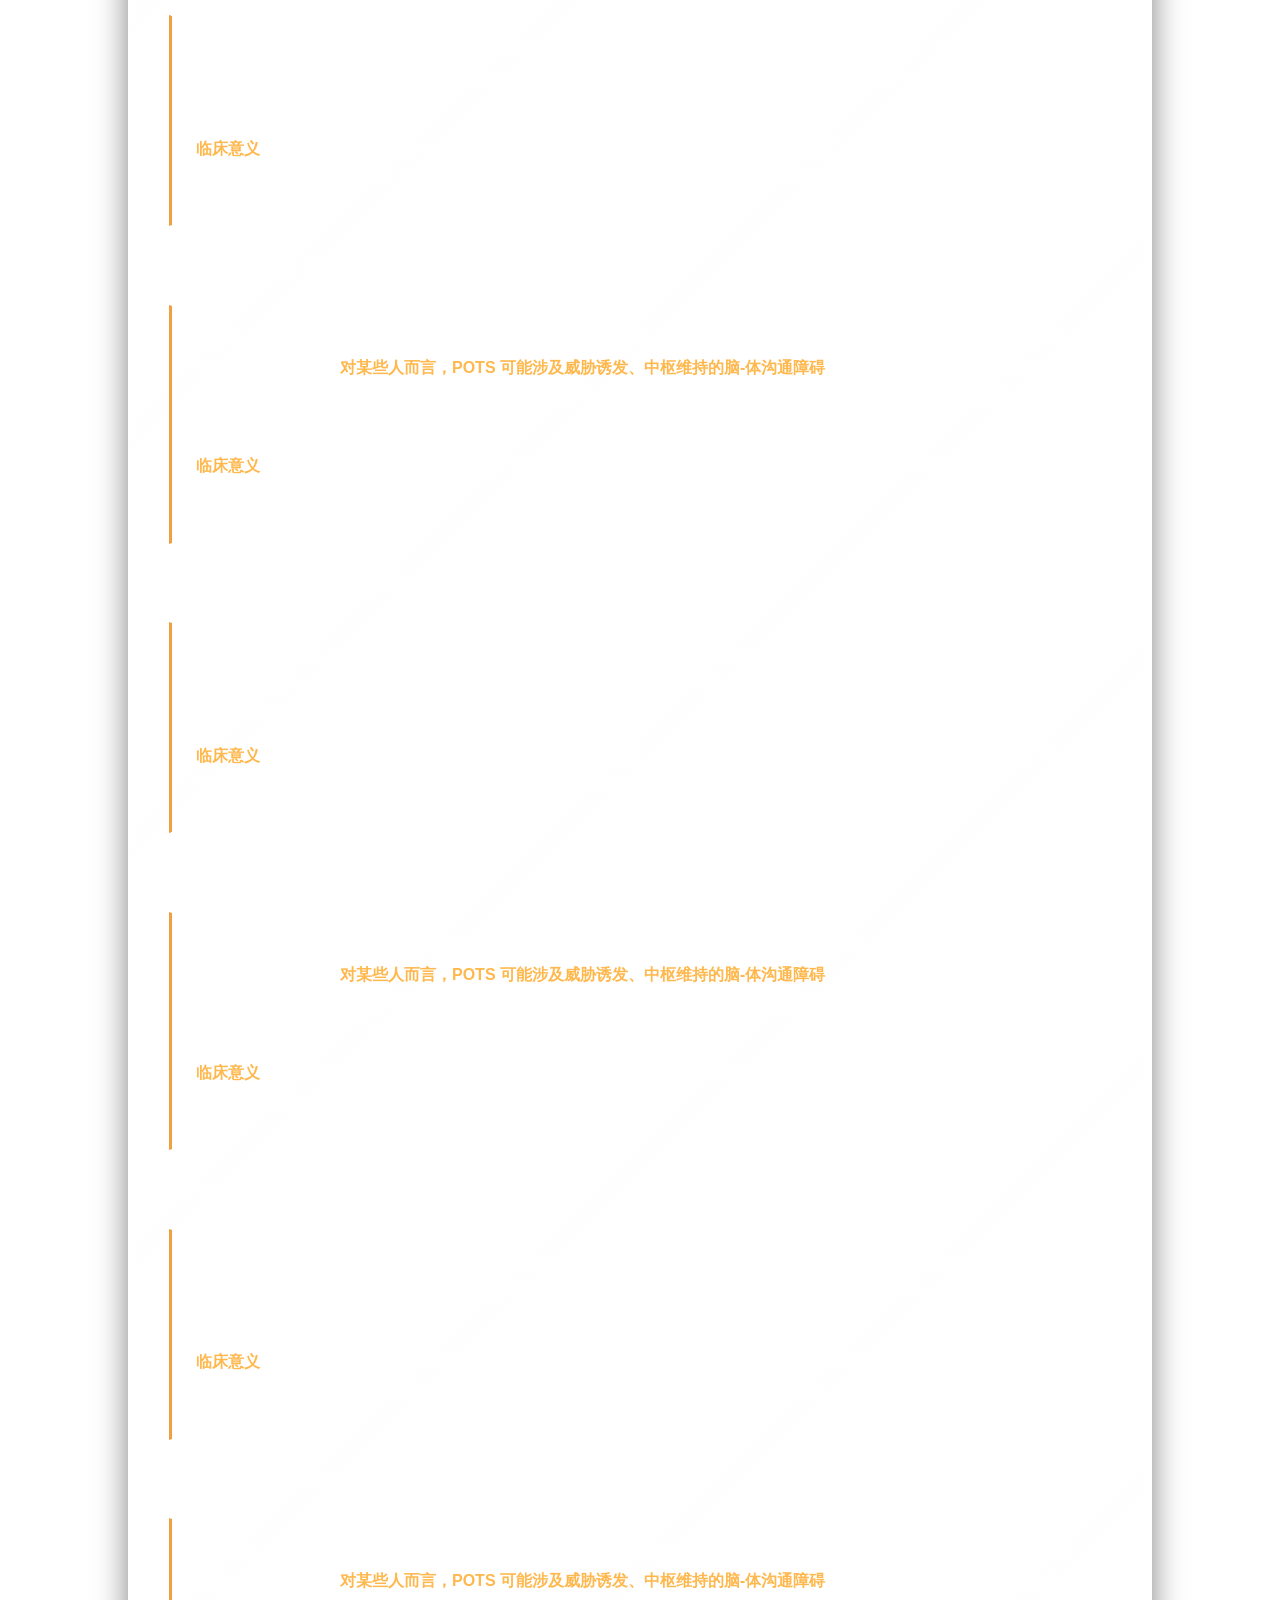
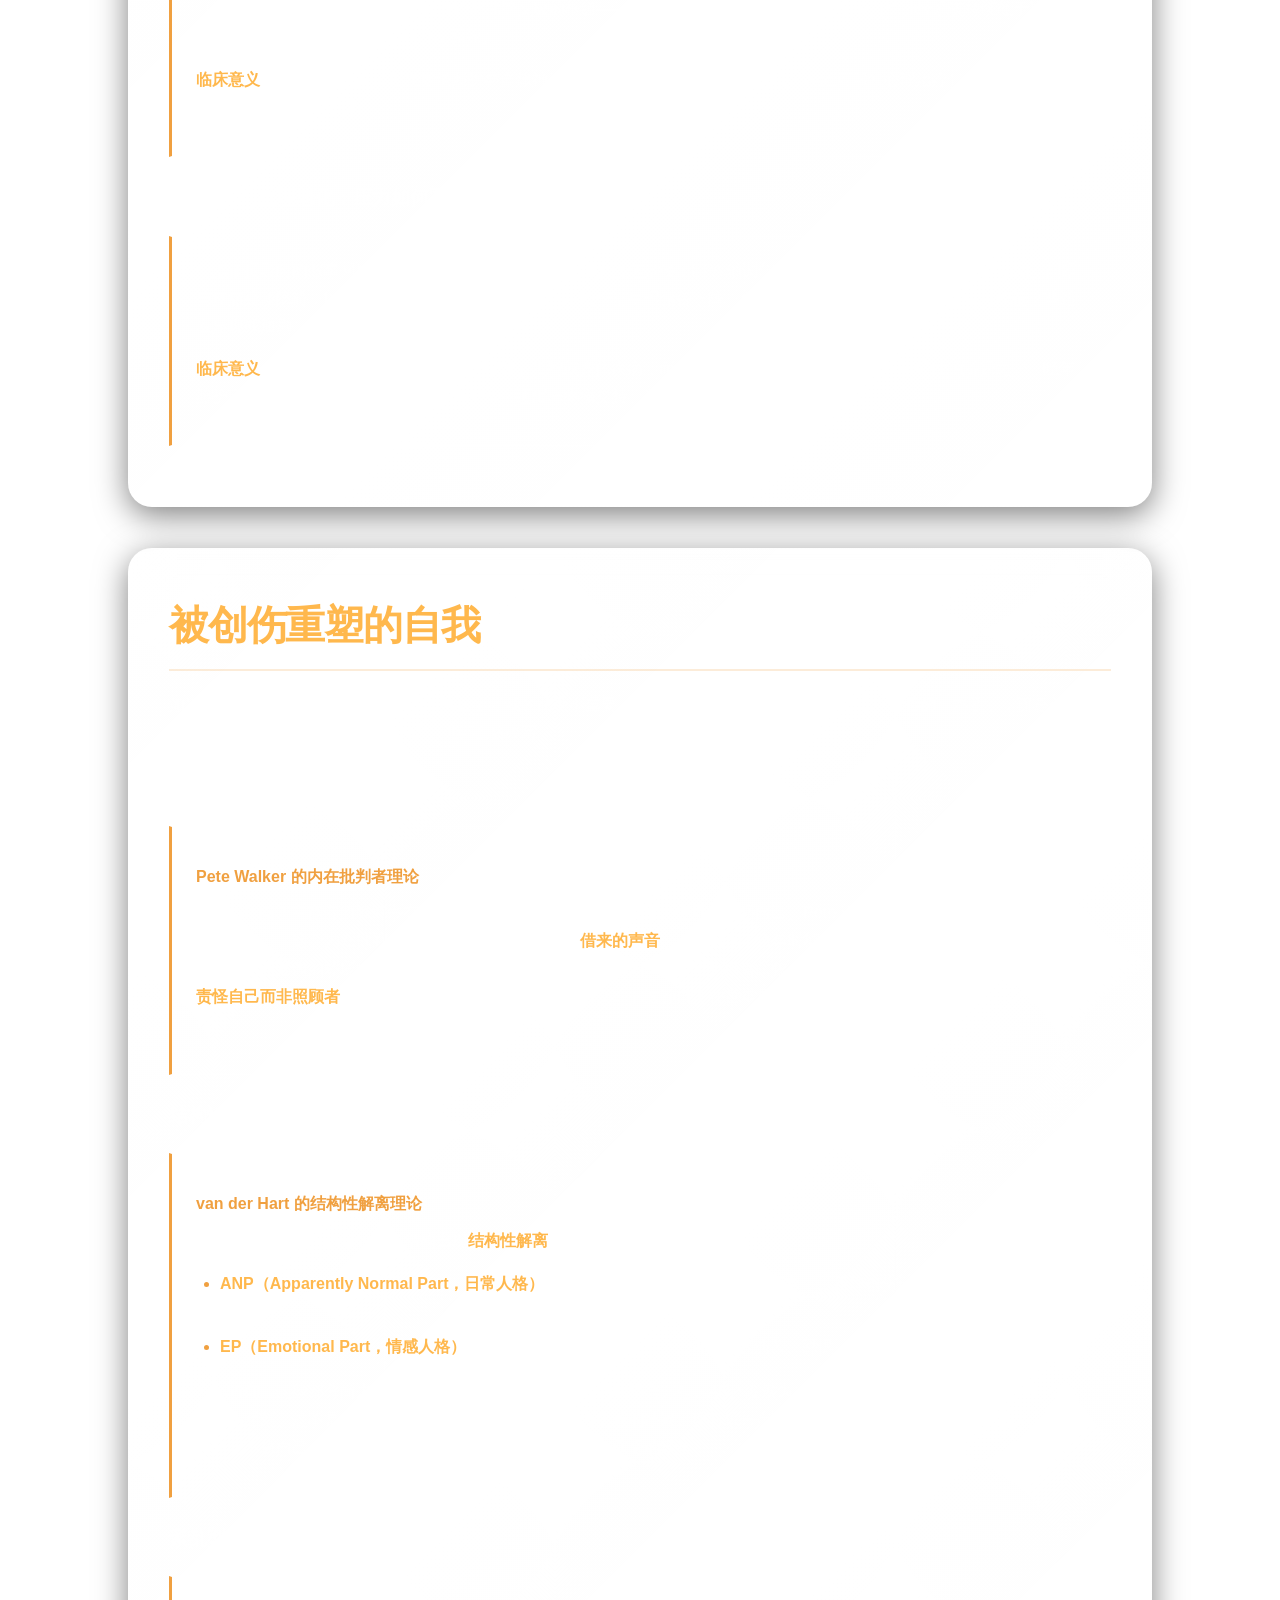
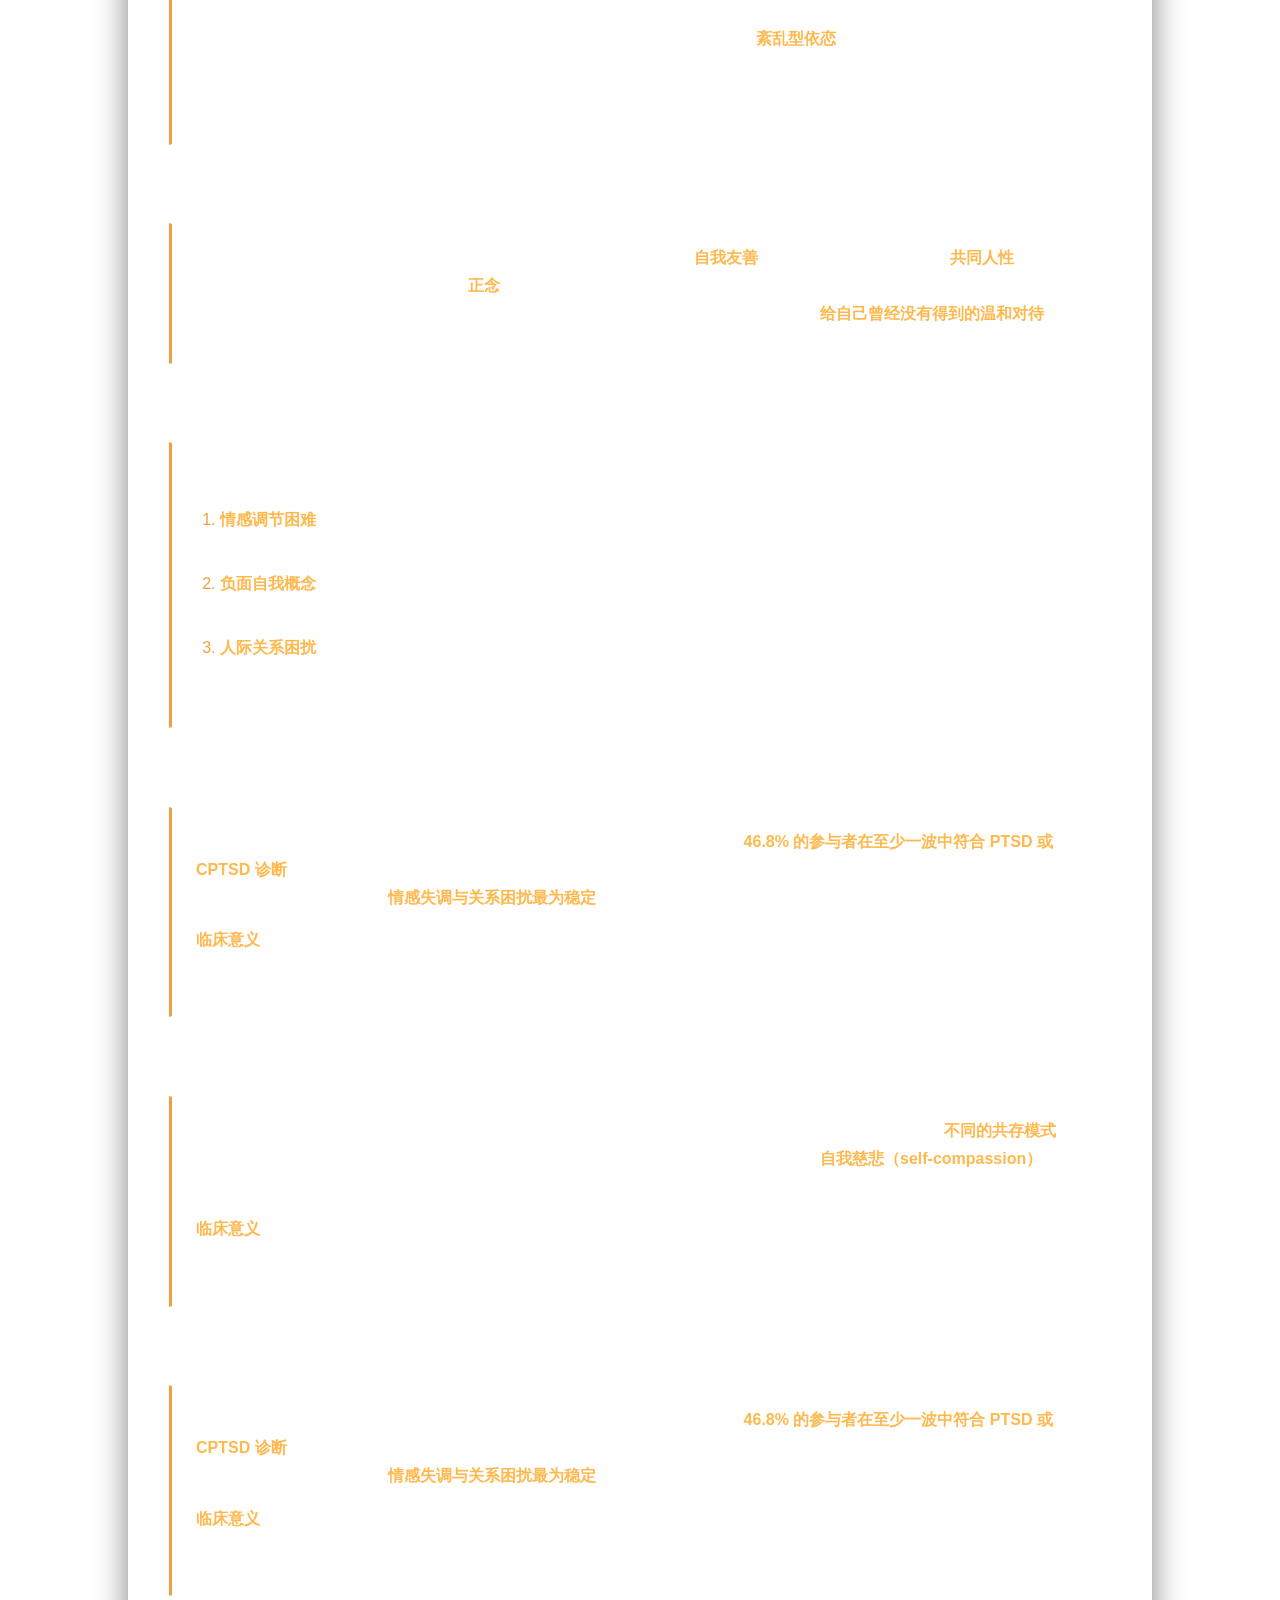
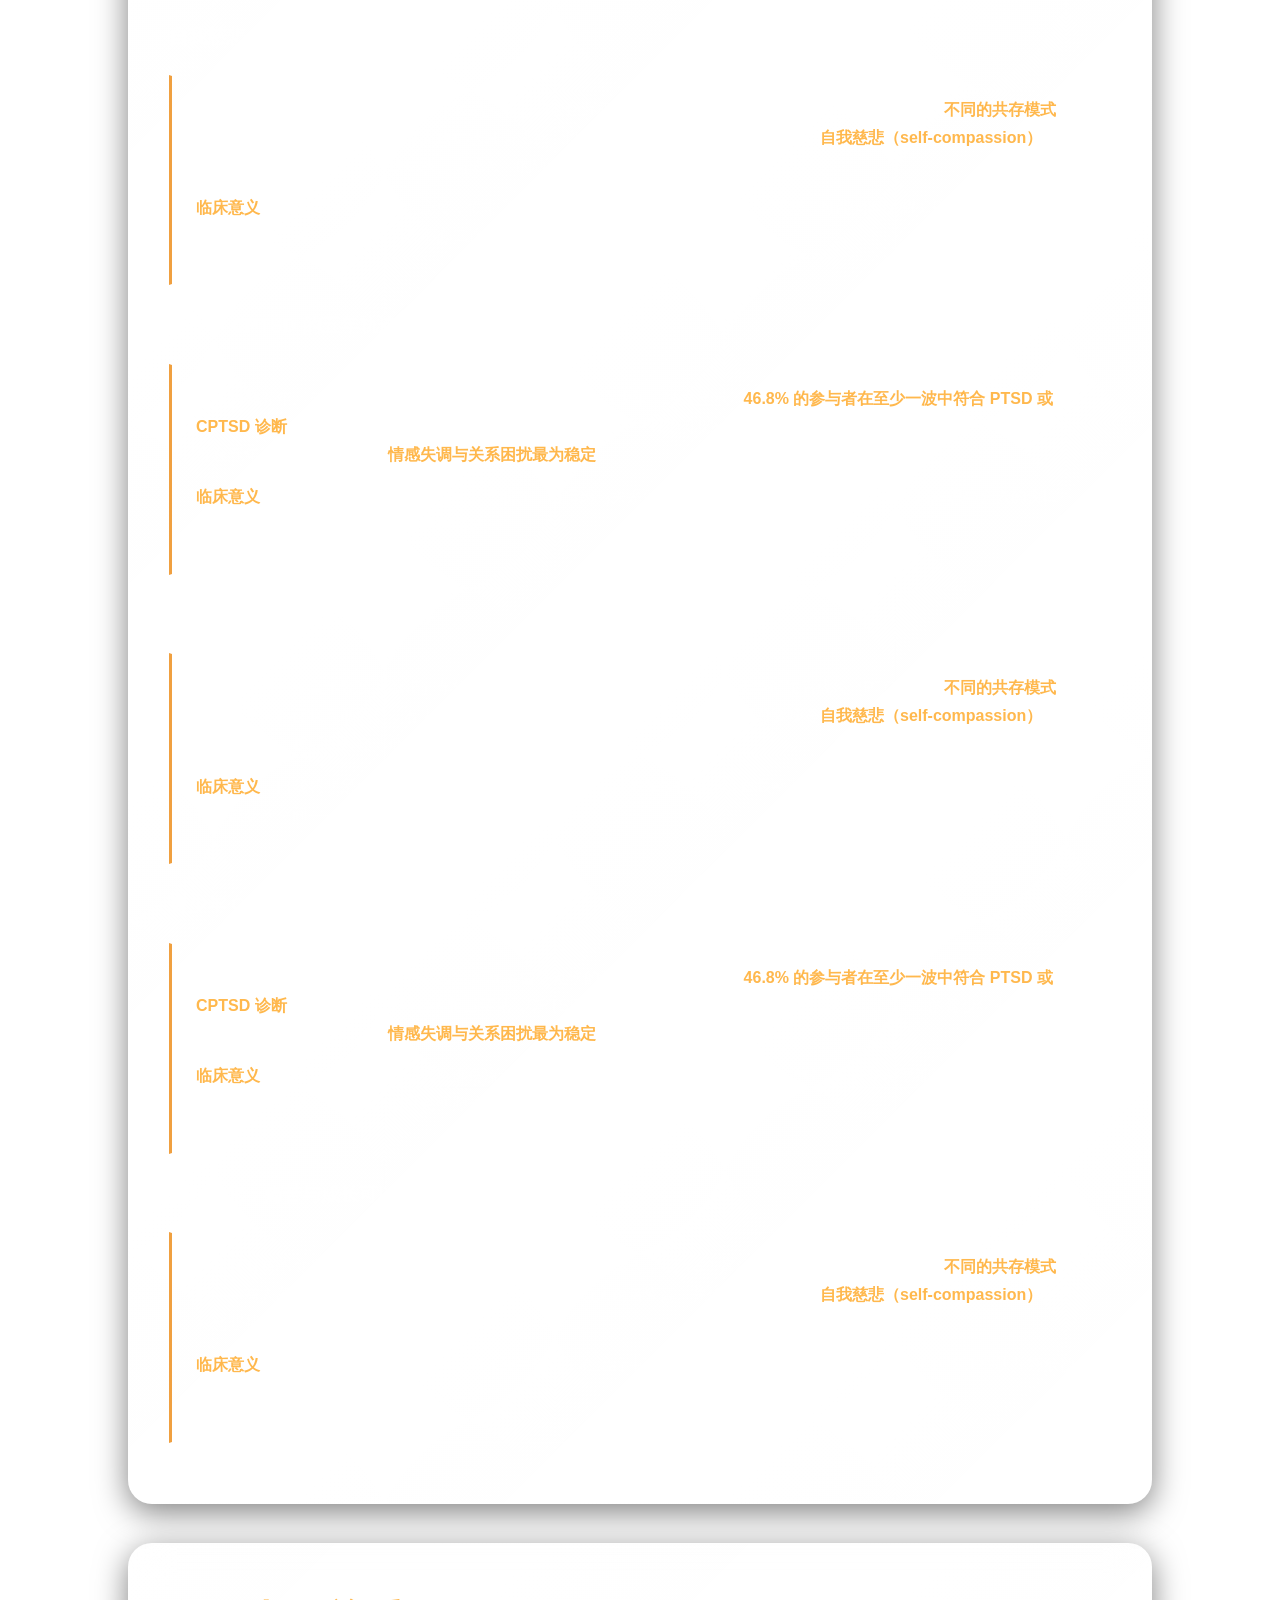
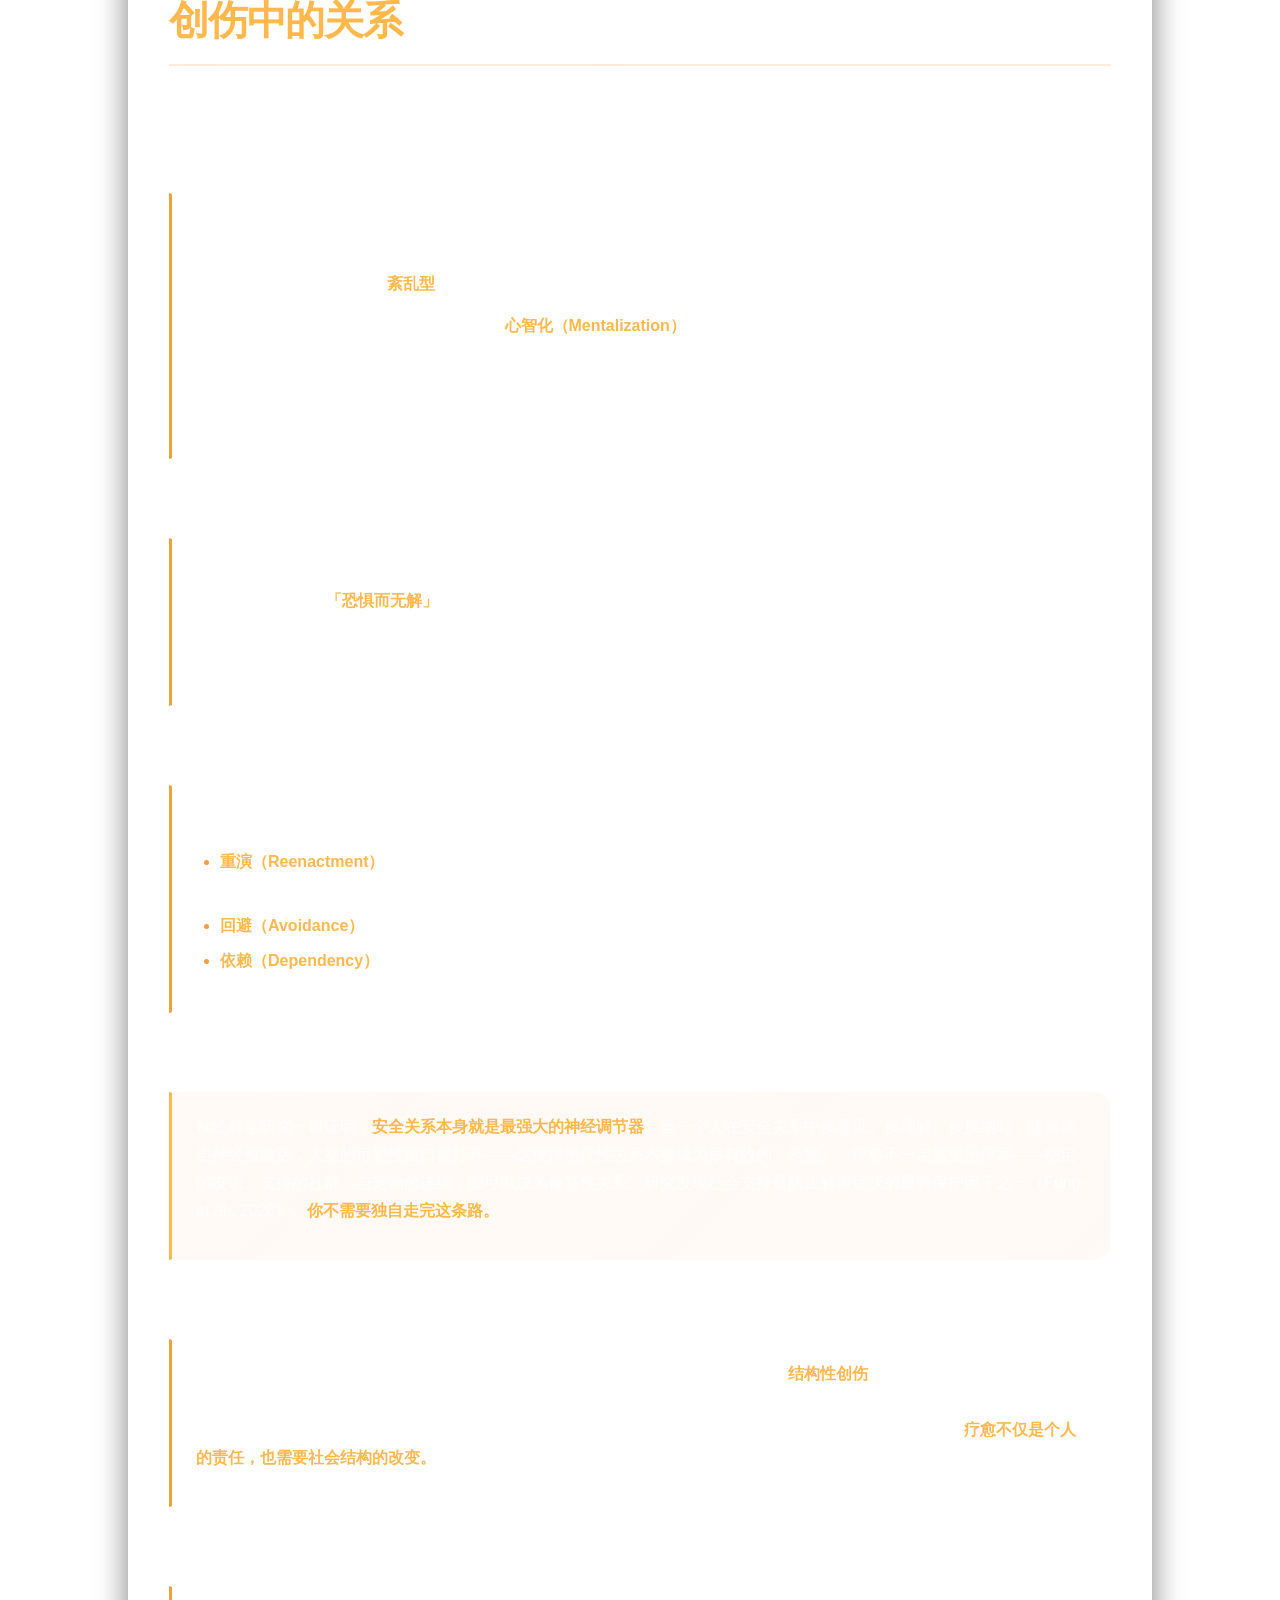
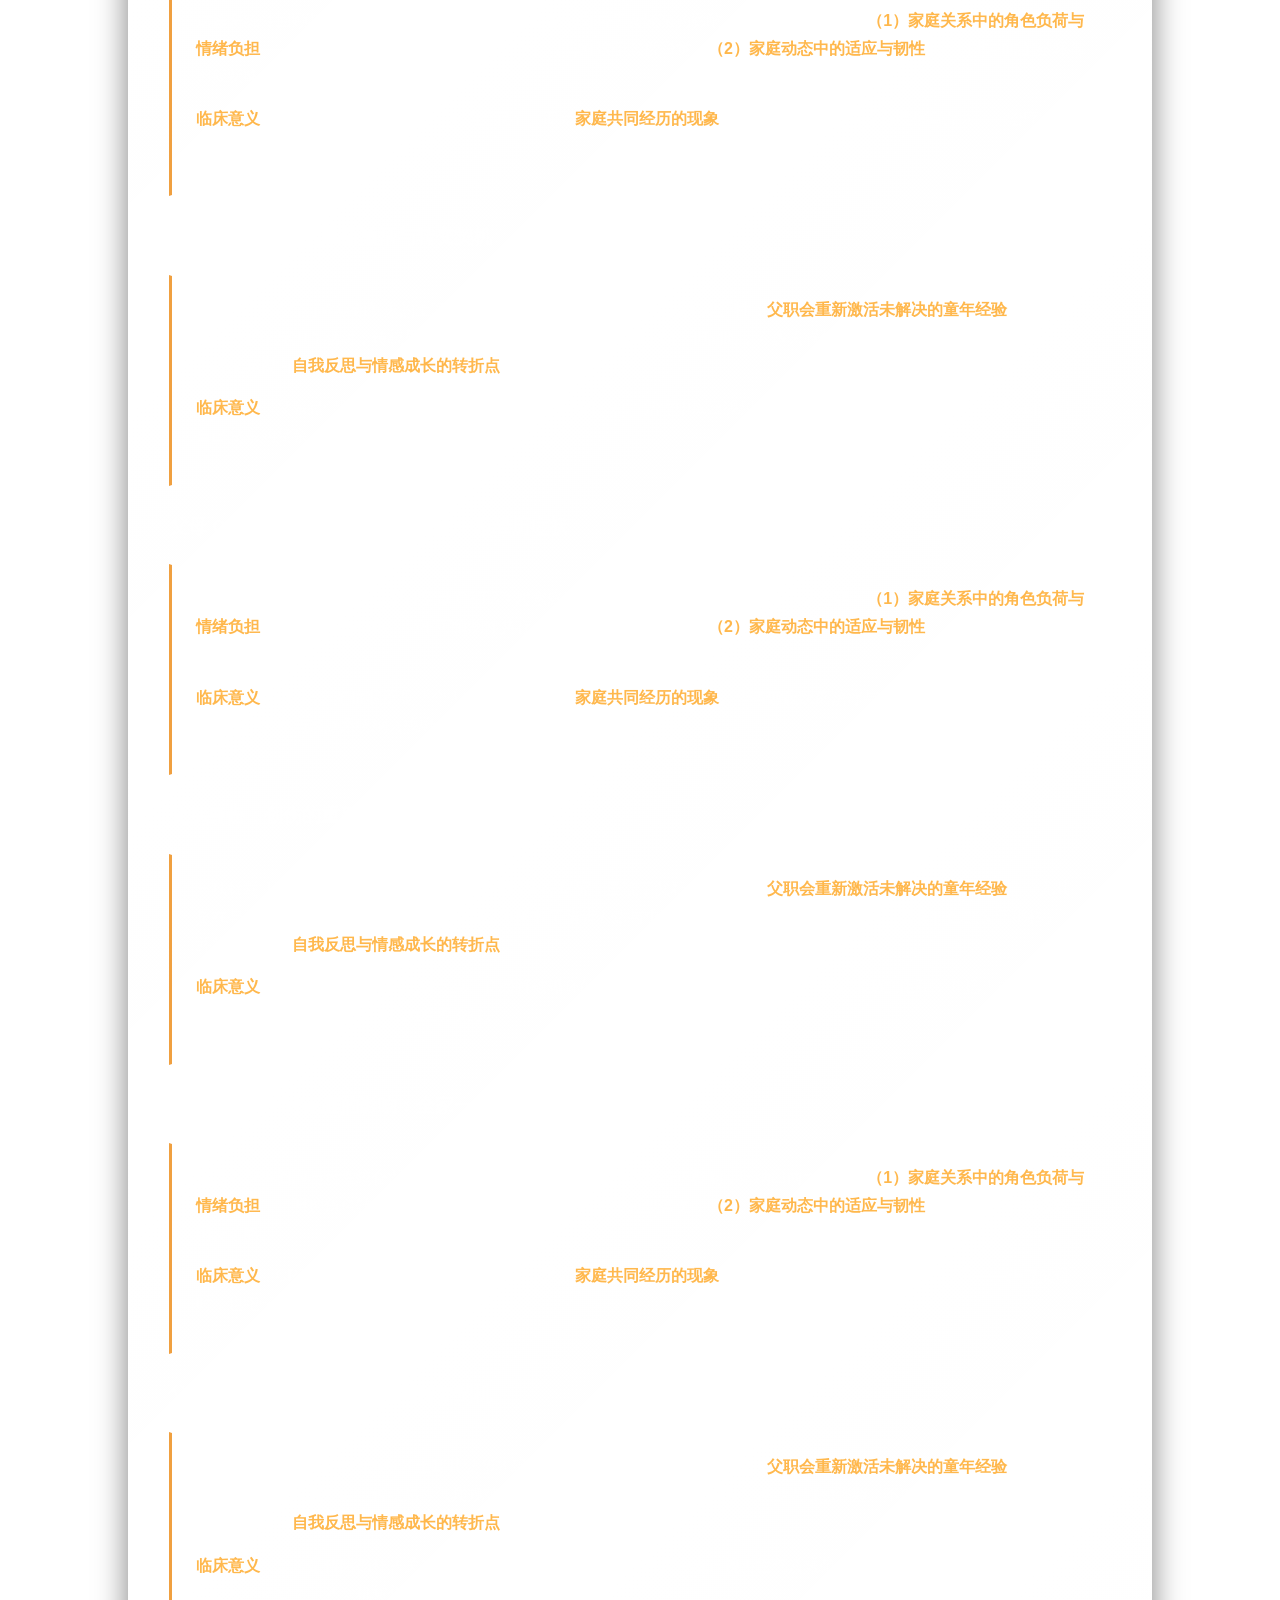
==== commit 448b014f: "Merge origin/main: keep site design fixes (full-bleed bg, forest ambience) + monthly automation cont" ====
--- a/CPTSD childhood trauma-cn.html
+++ b/CPTSD childhood trauma-cn.html
@@ -2,7 +2,7 @@
 <html lang="zh-CN">
 <head>
 <meta charset="UTF-8">
-<meta name="viewport" content="width=device-width, initial-scale=1.0">
+<meta name="viewport" content="width=device-width, initial-scale=1.0, viewport-fit=cover">
 <meta name="description" content="以创伤知情方式介绍复杂性创伤后压力症、童年创伤、神经系统反应、人际关系、疗愈方法与自助工具。">
 <meta name="theme-color" content="#17120d">
 <meta name="apple-mobile-web-app-capable" content="yes">
@@ -79,29 +79,80 @@
   min-height: 100vh;
 }
 
-/* ===== Body background video — lowest layer ===== */
-.bg-video {
-  position: fixed;
-  top: 0;
-  left: 0;
-  width: 100vw;
-  height: 100vh;
-  object-fit: contain;
-  z-index: -9999;
-  opacity: 1;
-  filter: brightness(0.45);
-  pointer-events: none;
-}
-
+/* ===== Background layers — full-bleed on every viewport ===== */
+.bg-image,
+.bg-video,
 .bg-overlay {
   position: fixed;
   top: 0;
   left: 0;
-  width: 100vw;
-  height: 100vh;
+  width: 100%;
+  height: 100%;
+  /* Mobile browsers shrink the layout viewport while the URL bar is
+     visible; the vh minimum keeps the layer at least as tall as the
+     largest viewport state, so it can never fall short of the screen. */
+  min-height: 100vh;
+  pointer-events: none;
+}
+
+/* Static poster layer. Always painted, and the fallback whenever the
+   video cannot be shown (unsupported codec, data saver, reduced motion,
+   blocked autoplay, hidden by the motion toggle). */
+.bg-image {
+  z-index: -10000;
+  background: #0a0e1a url("background-poster.jpg") center center / cover no-repeat;
+}
+
+/* Purely visual, permanently muted video layer. `contain` letterboxed the
+   frame on small screens, so the frame now covers the layer instead. */
+.bg-video {
+  z-index: -9999;
+  object-fit: cover;
+  object-position: center center;
+  opacity: 1;
+  filter: brightness(0.45);
+  background: transparent;
+}
+
+.bg-overlay {
   z-index: -9998;
   background: rgba(0, 0, 0, 0.35);
+}
+
+/* Seamless looping forest ambience (wind, leaves, brook, birdsong).
+   The video keeps no sound of its own — all audio lives here. */
+.bg-audio {
+  position: fixed;
+  top: 0;
+  left: 0;
+  width: 1px;
+  height: 1px;
+  opacity: 0;
   pointer-events: none;
+  z-index: -10001;
+}
+
+/* Notch / home-indicator safe areas: `viewport-fit=cover` lets the page
+   reach the physical edges, and these insets stretch the background stack
+   across the areas it would otherwise leave bare. */
+@supports (top: env(safe-area-inset-top, 0px)) {
+  .bg-image,
+  .bg-video,
+  .bg-overlay {
+    top: calc(0px - env(safe-area-inset-top, 0px));
+    left: calc(0px - env(safe-area-inset-left, 0px));
+    width: calc(100% + env(safe-area-inset-left, 0px) + env(safe-area-inset-right, 0px));
+    height: calc(100% + env(safe-area-inset-top, 0px) + env(safe-area-inset-bottom, 0px));
+  }
+}
+
+/* Dynamic viewport height (mobile URL bar collapse / expand). */
+@supports (height: 100dvh) {
+  .bg-image,
+  .bg-video,
+  .bg-overlay {
+    min-height: 100dvh;
+  }
 }
 
 /* ===== Overflow protection ===== */
@@ -590,9 +641,13 @@
 </head>
 <body>
 
+<div class="bg-image" aria-hidden="true"></div>
 <video class="bg-video" autoplay loop playsinline muted preload="auto" poster="background-poster.jpg" aria-hidden="true">
   <source src="background.mp4" type="video/mp4">
 </video>
+<audio class="bg-audio" autoplay loop muted preload="auto" aria-hidden="true">
+  <source src="forest-ambience.mp3" type="audio/mpeg">
+</audio>
 <div class="bg-overlay"></div>
 
 <a href="#main-content" class="skip-to-content">跳至主要内容</a>
